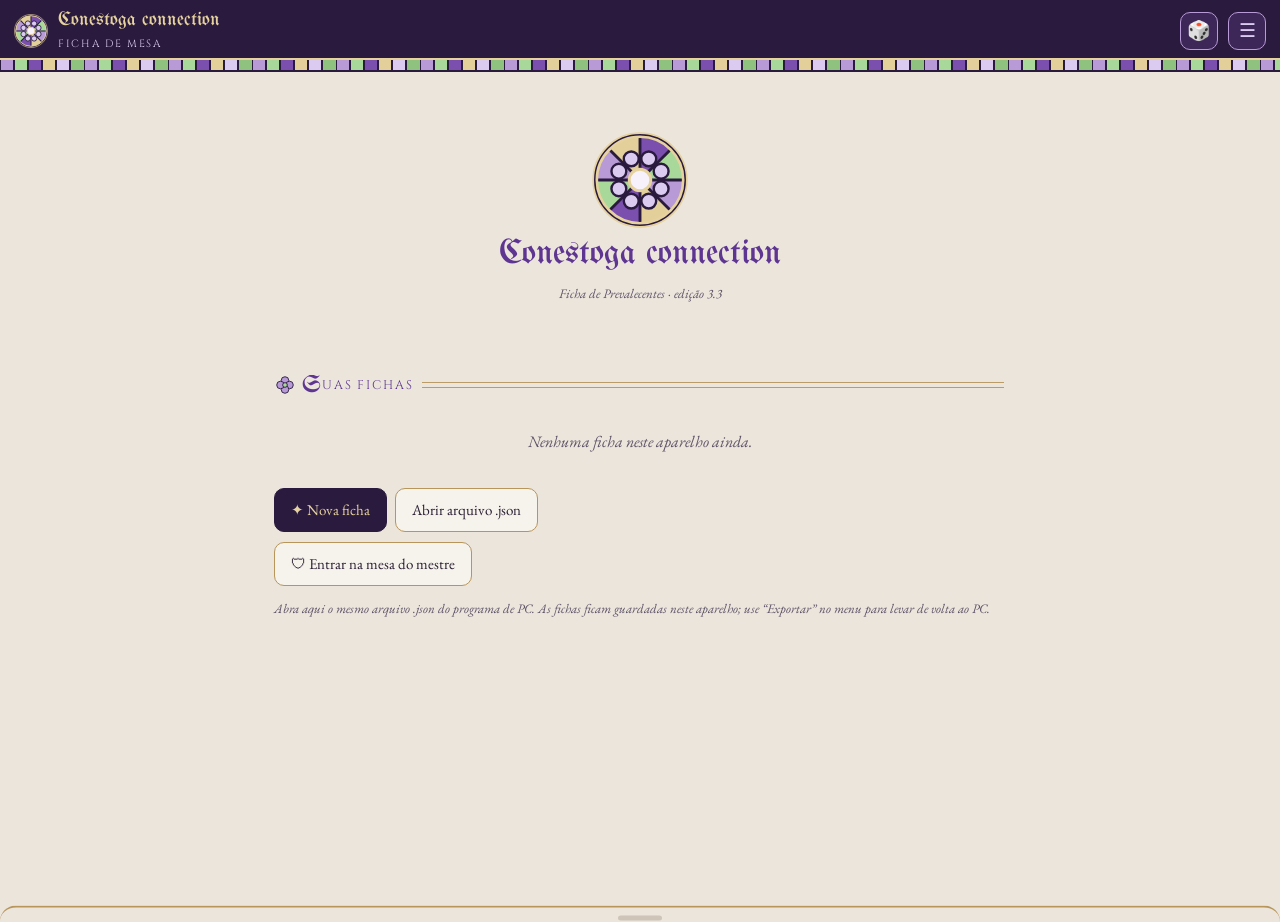
==== docs/index.html @ 07d16f98 "Minha paleta: cada pessoa cria as cores do seu app Cinco cores (pedra, moldura, destaque e dois vidr" ====
<!DOCTYPE html>
<html lang="pt-BR">
<head>
<meta charset="utf-8">
<meta name="viewport" content="width=device-width,initial-scale=1,viewport-fit=cover">
<meta name="theme-color" content="#2a1a3d">
<meta name="apple-mobile-web-app-capable" content="yes">
<meta name="mobile-web-app-capable" content="yes">
<meta name="apple-mobile-web-app-status-bar-style" content="black-translucent">
<title>Conestoga connection</title>
<link rel="manifest" href="manifest.webmanifest">
<link rel="icon" href="icone-192.png">
<link rel="apple-touch-icon" href="icone-apple-180.png">
<link rel="preconnect" href="https://fonts.googleapis.com">
<link href="https://fonts.googleapis.com/css2?family=Cinzel:wght@500;700&family=EB+Garamond:ital,wght@0,400;0,600;0,700;1,400&display=swap" rel="stylesheet">
<style>/* Fraktur embutida (KaTeX Fraktur, SIL OFL): garante a letra gótica mesmo sem internet. Com internet, a página
   também pede Cinzel e UnifrakturMaguntia ao Google Fonts. */
@font-face{font-family:"Fraktur Local";src:url([data-uri]) format("woff2");font-display:swap}
/* tema Catedral (diurno): pedra clara, roxo profundo, lilás e verde-claro, dourado e chumbo */
:root{
  --fundo:#2a1a3d; --fundo2:#3d2758; --perg:#ebe5dc; --perg2:#ddd4c8; --campo:#f6f2ec; --tinta:#2a1f33; --tinta2:#5d5266;
  --ouro:#b8955a; --ouro2:#e6d29e; --vinho:#5e3591; --verde:#4e8a4a; --faixa:#f6f2ec; --linha:#cfc4b8;
  --c-vida:#a3334f; --c-mana:#5b4fae; --c-vigor:#4e8a4a; --c-mov:#3f8a7a; --c-ca:#6f6678; --c-atk:#a3334f; --c-def:#5b4fae;
  --c-per:#8a5a9e; --c-tal:#4e8a4a; --c-atr:#3d2758; --rosa:#f1e2e8; --agua:#e3efdf;
  --chumbo:#2a1a3d; --lilas:#b79ad6; --lilas2:#dccbf0; --verdec:#a8d89a; --brilho:0 0 0 transparent;
  --serif:"EB Garamond","Palatino Linotype","Book Antiqua",Georgia,serif; --tit:"Cinzel","Trajan Pro","Palatino Linotype",Georgia,serif;
  --frak:"UnifrakturMaguntia","Fraktur Local","Old English Text MT",serif;
  --sombra:0 1px 0 rgba(0,0,0,.04),0 6px 16px -10px rgba(42,26,61,.45);
}
/* tema Vigília (noturno): pedra quase preta, vitrais acesos, dourado quente */
html.noite{
  --fundo:#08070b; --fundo2:#17131d; --perg:#121016; --perg2:#1d1924; --campo:#19151f; --tinta:#ece4f4; --tinta2:#b3a6c4;
  --ouro:#a88c4c; --ouro2:#f0d98c; --vinho:#d2b8ff; --verde:#9fe08c; --faixa:#f6f1fa; --linha:#2f2838;
  --c-vida:#c2405e; --c-mana:#6d5fd0; --c-vigor:#5aa04f; --c-mov:#3f9a88; --c-ca:#6f6678; --c-atk:#c2405e; --c-def:#6d5fd0;
  --c-per:#a06ab8; --c-tal:#5aa04f; --c-atr:#3d2758; --rosa:#2c1a24; --agua:#16241a;
  --chumbo:#000; --lilas:#c9a8f0; --lilas2:#e6d6ff; --verdec:#b6f0a4; --brilho:0 0 7px currentColor; --sombra:none;
}
*{box-sizing:border-box;-webkit-tap-highlight-color:transparent}
html,body{margin:0;background:var(--fundo);color:var(--tinta);font-family:var(--serif);font-size:16px}
body{min-height:100vh;padding-bottom:calc(64px + env(safe-area-inset-bottom))}
button,input,select,textarea{font:inherit;color:inherit}
button{cursor:pointer}
.topo{position:sticky;top:0;z-index:20;background:var(--fundo);color:var(--ouro2);padding:calc(10px + env(safe-area-inset-top)) 14px 10px;
  display:flex;align-items:center;gap:10px;border-bottom:1px solid var(--ouro)}
.topo .nome{flex:1;min-width:0}
.topo .nome b{display:block;font-family:var(--tit);font-size:17px;letter-spacing:.06em;white-space:nowrap;overflow:hidden;text-overflow:ellipsis}
.topo .nome small{color:#9fae9f;font-style:italic;font-size:12.5px}
.nivel{display:flex;align-items:center;gap:2px;background:var(--fundo2);border:1px solid #3d4d42;border-radius:22px;padding:2px}
.nivel button{width:32px;height:32px;border-radius:50%;border:0;background:transparent;color:var(--ouro2);font-size:20px;line-height:1}
.nivel span{min-width:44px;text-align:center;font-family:var(--tit);font-size:13px}
.icone{width:38px;height:38px;border-radius:10px;border:1px solid #3d4d42;background:var(--fundo2);color:var(--ouro2);font-size:19px}
.pagina{background:var(--perg);min-height:calc(100vh - 120px);padding:14px 14px 28px;border-top-left-radius:14px;border-top-right-radius:14px;margin-top:8px}
.oculto{display:none!important}
.secao{display:flex;align-items:center;gap:8px;margin:20px 2px 10px;color:var(--vinho);font-family:var(--tit);font-size:12.5px;letter-spacing:.22em;text-transform:uppercase}
.secao:first-child{margin-top:4px}
.secao:before{content:"❧";color:var(--ouro);font-size:15px;letter-spacing:0}
.secao:after{content:"";flex:1;height:1px;background:var(--ouro);opacity:.7}
.secao .extra{order:3;font-family:var(--serif);letter-spacing:0;text-transform:none;font-size:13px;color:var(--tinta2);font-style:italic}
.cartao{background:var(--campo);border:1px solid var(--ouro);border-radius:10px;box-shadow:var(--sombra)}
.faixa{color:var(--faixa);font-family:var(--tit);font-size:10.5px;letter-spacing:.16em;text-transform:uppercase;padding:4px 8px;text-align:center}
.sub{color:var(--tinta2);font-style:italic;font-size:13px}
.ok{color:var(--verde)} .erro{color:var(--vinho)}
/* vitais */
.vitais{display:grid;gap:8px}
.vital{display:grid;grid-template-columns:76px 1fr auto;align-items:center;overflow:hidden}
.vital .rot{align-self:stretch;display:flex;align-items:center;justify-content:center;color:var(--faixa);font-family:var(--tit);font-size:12px;letter-spacing:.12em}
.vital .val{padding:6px 12px}
.vital .val b{font-size:26px}
.vital .val small{color:var(--tinta2);font-size:14px}
.vital .barra{height:5px;border-radius:3px;background:var(--perg2);margin-top:3px;overflow:hidden}
.vital .barra i{display:block;height:100%}
.passos{display:flex;gap:4px;padding:6px}
.passos button{width:40px;height:40px;border-radius:9px;border:1px solid var(--linha);background:var(--perg);font-size:15px}
.grade{display:grid;gap:8px}
.g2{grid-template-columns:repeat(2,1fr)} .g3{grid-template-columns:repeat(3,1fr)} .g4{grid-template-columns:repeat(4,1fr)}
.caixa{text-align:center;overflow:hidden}
.caixa b{display:block;font-size:22px;padding:4px 2px 0}
.caixa small{display:block;color:var(--tinta2);font-size:11.5px;font-style:italic;padding:0 4px 6px;min-height:20px}
/* atributos */
.atr{text-align:center;overflow:hidden;position:relative}
.atr .total{font-size:30px;font-weight:600;line-height:1.1;padding-top:4px}
.atr .info{font-size:12.5px;color:var(--tinta2)}
.atr .info .vant{color:var(--verde);font-weight:600}
.atr .ctrl{display:flex;align-items:center;justify-content:space-between;border-top:1px solid var(--linha);margin-top:6px}
.atr .ctrl button{width:44px;height:38px;border:0;background:transparent;font-size:20px;color:var(--vinho)}
.atr .ctrl span{font-size:12px;color:var(--tinta2)}
.chip{display:inline-flex;align-items:center;gap:4px;padding:4px 10px;border-radius:14px;border:1px solid var(--linha);background:var(--campo);font-size:13.5px;margin:0 4px 6px 0}
.chip.on{background:var(--verde);color:var(--faixa);border-color:var(--verde)}
/* listas */
.lista{border:1px solid var(--ouro);border-radius:10px;overflow:hidden;background:var(--campo)}
.item{display:flex;align-items:center;gap:10px;padding:10px 12px;border-bottom:1px solid var(--linha);min-height:48px}
.item:last-child{border-bottom:0}
.item .tx{flex:1;min-width:0}
.item .tx b{font-weight:600}
.item .tx small{display:block;color:var(--tinta2);font-size:13px;font-style:italic;white-space:nowrap;overflow:hidden;text-overflow:ellipsis}
.item .num{font-weight:700;font-size:17px;white-space:nowrap}
.item.bloq{opacity:.62}
.item.bloq .tx small{color:var(--vinho);white-space:normal}
.marca{width:24px;text-align:center;font-weight:700}
.cab{display:flex;padding:6px 12px;color:var(--faixa);font-family:var(--tit);font-size:10.5px;letter-spacing:.14em;text-transform:uppercase}
.check{width:26px;height:26px;border-radius:7px;border:1.5px solid var(--ouro);display:flex;align-items:center;justify-content:center;flex:none;background:var(--perg)}
.check.on{background:var(--verde);border-color:var(--verde);color:var(--faixa)}
.check.on:after{content:"✓";font-weight:700}
/* armas */
.arma{padding:12px;margin-bottom:10px}
.arma.a0{background:var(--rosa)} .arma.a1{background:var(--agua)}
.arma .linha1{display:flex;align-items:center;gap:8px}
.arma .linha1 .sel{flex:1}
.arma dl{display:grid;grid-template-columns:repeat(3,1fr);gap:6px 10px;margin:10px 0 4px}
.arma dt{font-size:10px;letter-spacing:.12em;text-transform:uppercase;color:var(--tinta2)}
.arma dd{margin:0;font-weight:600}
.sel{display:flex;align-items:center;justify-content:space-between;gap:6px;width:100%;text-align:left;padding:10px 12px;border-radius:9px;border:1px solid var(--ouro);background:var(--campo);min-height:46px}
.sel:after{content:"▾";color:var(--vinho)}
.sel.vazio{color:var(--tinta2);font-style:italic}
.botao{display:inline-flex;align-items:center;justify-content:center;gap:6px;padding:10px 16px;border-radius:10px;border:1px solid var(--ouro);background:var(--fundo2);color:var(--ouro2);min-height:44px;font-size:15px}
.botao.prim{background:var(--vinho);border-color:var(--vinho);color:var(--faixa)}
.botao.leve{background:var(--campo);color:var(--tinta)}
.botao[disabled]{opacity:.45}
.linhabts{display:flex;gap:8px;flex-wrap:wrap;margin-top:10px}
details.acoes{margin-top:8px;border-top:1px dashed var(--linha);padding-top:6px}
details.acoes summary{color:var(--vinho);font-weight:600;list-style:none;padding:6px 0}
details.acoes summary:before{content:"📖 "}
.acao{padding:6px 0;border-bottom:1px solid var(--linha);font-size:14.5px;line-height:1.4}
.acao.sub{padding-left:16px}
.acao b{color:var(--vinho)}
/* avisos */
.avisos{list-style:none;margin:0;padding:0}
.avisos li{padding:8px 12px 8px 30px;position:relative;border-bottom:1px solid var(--linha);font-size:14.5px}
.avisos li:last-child{border-bottom:0}
.avisos li:before{position:absolute;left:10px;top:8px}
.avisos li.erro:before{content:"•";font-weight:700}
.avisos li.info{color:var(--tinta2)} .avisos li.info:before{content:"ℹ"}
.avisos li.tudo{color:var(--verde)} .avisos li.tudo:before{content:"✓"}
/* barra inferior */
.nav{position:fixed;left:0;right:0;bottom:0;z-index:30;background:var(--fundo);border-top:1px solid var(--ouro);display:grid;grid-auto-flow:column;grid-auto-columns:minmax(0,1fr);
  padding-bottom:env(safe-area-inset-bottom)}
.nav button{border:0;background:transparent;color:#9fae9f;padding:8px 0 7px;font-size:10.5px;display:flex;flex-direction:column;align-items:center;gap:2px;font-family:var(--serif)}
.nav button i{font-style:normal;font-size:20px;line-height:1}
.nav button.on{color:var(--ouro2)}
.nav button.on i{transform:translateY(-1px)}
/* folhas (bottom sheets) */
.veu{position:fixed;inset:0;background:rgba(10,14,12,.55);z-index:40;opacity:0;pointer-events:none;transition:opacity .2s}
.veu.on{opacity:1;pointer-events:auto}
.folha{position:fixed;left:0;right:0;bottom:0;z-index:50;max-height:88vh;display:flex;flex-direction:column;background:var(--perg);
  border-top-left-radius:16px;border-top-right-radius:16px;border-top:2px solid var(--ouro);transform:translateY(105%);transition:transform .22s ease-out;
  padding-bottom:env(safe-area-inset-bottom)}
.folha.on{transform:none}
.folha .alca{width:44px;height:5px;border-radius:3px;background:var(--linha);margin:8px auto 2px}
.folha header{display:flex;align-items:center;gap:8px;padding:6px 16px 10px}
.folha header h3{flex:1;margin:0;font-family:var(--tit);font-size:16px;letter-spacing:.06em;color:var(--vinho)}
.folha .corpo{overflow:auto;padding:0 14px 16px;-webkit-overflow-scrolling:touch}
.folha .rodape{padding:10px 14px;border-top:1px solid var(--linha);display:flex;gap:8px}
.folha .rodape .botao{flex:1}
.busca{width:100%;padding:10px 12px;border-radius:10px;border:1px solid var(--ouro);background:var(--campo);margin-bottom:8px}
.filtros{display:flex;gap:6px;overflow-x:auto;padding-bottom:6px;margin-bottom:4px;scrollbar-width:none}
.filtros::-webkit-scrollbar{display:none}
.filtros select{padding:7px 8px;border-radius:9px;border:1px solid var(--linha);background:var(--campo);flex:none}
.contagem{font-size:12.5px;color:var(--tinta2);font-style:italic;margin:2px 2px 8px}
.desc{line-height:1.5;font-size:15px}
.desc h4{margin:14px 0 2px;color:var(--vinho);font-size:15px}
.meta{color:var(--tinta2);font-size:13.5px;margin:2px 0 6px}
.toast{position:fixed;left:12px;right:12px;bottom:calc(76px + env(safe-area-inset-bottom));z-index:60;background:var(--fundo2);color:var(--faixa);
  border:1px solid var(--ouro);border-radius:12px;padding:12px 14px;font-size:14.5px;line-height:1.45;transform:translateY(20px);opacity:0;transition:.25s;pointer-events:none}
.toast.on{opacity:1;transform:none;pointer-events:auto}
.campo{display:block;margin:10px 0}
.campo span{display:block;font-size:12.5px;color:var(--tinta2);margin-bottom:3px}
.campo input,.campo select,.campo textarea{width:100%;padding:10px 12px;border-radius:9px;border:1px solid var(--ouro);background:var(--campo)}
.vazio-msg{text-align:center;padding:26px 16px;color:var(--tinta2);font-style:italic}
.capa{text-align:center;padding:40px 18px}
.capa h1{font-family:var(--tit);color:var(--vinho);letter-spacing:.08em;font-size:24px;margin:8px 0}
.capa .orn{color:var(--ouro);font-size:36px}
.portao{display:flex;align-items:center;gap:8px;margin:6px 0}
.portao .r{width:86px;font-size:13px;color:var(--faixa);text-align:center;border-radius:6px;padding:4px 0;font-family:var(--tit);letter-spacing:.06em}
.bolinha{width:32px;height:32px;border-radius:50%;border:1.5px solid var(--ouro);background:var(--campo)}
.bolinha.on.s{background:var(--c-vigor);border-color:var(--c-vigor)}
.bolinha.on.f{background:var(--c-vida);border-color:var(--c-vida)}
input[type=number]{-moz-appearance:textfield}
@media (min-width:700px){ .pagina{max-width:760px;margin:8px auto 0} .g4m{grid-template-columns:repeat(4,1fr)!important} }
/* modo jogo / edição */
.jogo .so-ed{display:none!important}
.faixa-modo{display:flex;align-items:center;gap:8px;margin:-4px 0 10px;padding:6px 8px 6px 12px;border-radius:10px;background:var(--agua);border:1px solid var(--linha);font-size:13px}
.faixa-modo.ed{background:var(--rosa)}
.faixa-modo span{flex:1;line-height:1.3}
.faixa-modo button{border:1px solid var(--ouro);background:var(--campo);color:var(--tinta);border-radius:16px;padding:6px 12px;font-family:var(--serif);font-size:13.5px;font-weight:700;white-space:nowrap}
/* bolsa */
.barra.grossa{height:12px;border-radius:6px;background:var(--perg2);overflow:hidden}
.barra.grossa i{display:block;height:100%}
.cartao.dinheiro{display:flex;align-items:baseline;gap:10px;padding:12px 14px;margin-top:10px;border-left:6px solid var(--c-per)}
.cartao.dinheiro span{font-family:var(--tit);font-size:13px;color:var(--c-per)}
.cartao.dinheiro b{flex:1;font-size:19px}
.cartao.dinheiro small{color:var(--tinta2);font-style:italic;font-size:12px}
/* sessão do mestre */
.mesa{position:fixed;left:0;right:0;bottom:calc(58px + env(safe-area-inset-bottom));z-index:29;display:flex;gap:6px;padding:6px 8px;background:var(--fundo2);border-top:1px solid var(--ouro)}
.mesa .info{flex:1;min-width:0;text-align:left;border:0;background:transparent;color:var(--faixa);font-family:var(--serif);font-size:13.5px;white-space:nowrap;overflow:hidden;text-overflow:ellipsis}
.mesa .mao{border:1px solid var(--ouro);background:var(--ouro2);color:#2d2015;border-radius:18px;padding:6px 14px;font-weight:700;font-family:var(--serif);font-size:14px}
.mesa .mao.on{background:var(--vinho);color:#fff}
body.com-mesa{padding-bottom:calc(108px + env(safe-area-inset-bottom))}
body.com-mesa .toast{bottom:calc(124px + env(safe-area-inset-bottom))}
.lista.mestre .item{background:var(--rosa)}
.toast hr{border:0;border-top:1px solid var(--ouro);opacity:.5;margin:6px 0}
.botao.mini{min-height:32px;padding:4px 12px;font-size:13.5px;margin-right:8px}
.mesa.vez{background:var(--vinho)}
.mesa.vez .info{color:#fff}

/* modo noturno: botões principais legíveis (texto 6,1:1) */
html.noite .mesa.vez,html.noite .mesa .mao.on{background:#5e3591;color:#fff}
/* turno */
.cartao.turno{padding:12px}
.turno .tipos{display:grid;grid-template-columns:repeat(4,1fr);gap:6px}
.turno .tipo{border:1px solid var(--linha);background:var(--campo);border-radius:10px;padding:8px 4px;display:flex;flex-direction:column;align-items:center;gap:4px;color:var(--tinta);min-height:56px}
.turno .tipo b{font-size:13px}
.turno .tipo.cheio{background:var(--perg2);opacity:.75}
.pts{display:inline-flex;gap:3px;flex-wrap:wrap;justify-content:center}
.pts i{width:11px;height:11px;border-radius:50%;border:1.5px solid var(--ouro);display:inline-block}
.pts i.gasto{background:var(--vinho);border-color:var(--vinho)}
.pts i.extra{border-color:var(--vinho);border-style:dashed}
.pts.grande i{width:14px;height:14px}
.lista .item .botao.mini{margin-left:6px}
/* ações da arma e recursos */
.acoes-arma{display:flex;flex-wrap:wrap;gap:6px;margin-top:8px}
.chip-acao{border:1px solid var(--ouro);background:var(--campo);color:var(--tinta);border-radius:16px;padding:6px 11px;font-size:14px;font-family:var(--serif);display:inline-flex;flex-direction:column;align-items:flex-start;line-height:1.15;min-height:40px;justify-content:center}
.chip-acao small{font-size:11px;color:var(--tinta2);font-style:italic}
.chip-acao.passiva{border-style:dashed;opacity:.85}
.recursos{display:flex;flex-wrap:wrap;gap:6px;margin:8px 0 0}
.recurso{display:inline-flex;align-items:center;gap:6px;border:1px solid var(--linha);border-radius:18px;padding:2px 4px;background:var(--campo);font-size:14px}
.recurso button{width:32px;height:32px;border-radius:50%;border:1px solid var(--ouro);background:transparent;color:var(--vinho);font-size:18px;line-height:1}
/* condições compactas */
.conds{display:grid;grid-template-columns:repeat(2,1fr);gap:6px}
.cond{position:relative;overflow:hidden;border:1px solid var(--linha);background:var(--campo);border-radius:10px;padding:8px 10px;display:flex;justify-content:space-between;align-items:center;color:var(--tinta);font-family:var(--serif);font-size:14px;min-height:44px}
.cond span{font-variant-numeric:tabular-nums;color:var(--tinta2)}
.cond.on{border-color:var(--vinho)}
.cond.on span{color:var(--vinho);font-weight:700}
.cond i{position:absolute;left:0;bottom:0;height:3px;background:var(--vinho)}
/* dinheiro */
.moedas{display:flex;flex-wrap:wrap;gap:4px;margin:6px 0 0}
/* alma */
.cartao.hab{padding:12px 14px;margin-bottom:8px}
.topo-hab{display:flex;justify-content:space-between;align-items:center;gap:8px}
.topo-hab b{font-size:17px;color:var(--vinho)}
/* passo a passo */
.passos-wz{display:flex;gap:4px}
.passos-wz i{flex:1;height:4px;border-radius:2px;background:var(--linha)}
.passos-wz i.feito{background:var(--ouro)}
.passos-wz i.atual{background:var(--vinho)}
/* barra de abas com Alma (7 abas) */
.nav{grid-template-columns:none;display:flex}
.nav button{flex:1;min-width:0}
@media (max-width:360px){.nav button{font-size:10px}.nav button i{font-size:18px}}
/* impressão */
#impressao{display:none}
@media print{
  html.imprimindo body{background:#fff;color:#000;padding:0}
  html.imprimindo body>*:not(#impressao){display:none!important}
  html.imprimindo #impressao{display:block}
  /* folha impressa no visual Catedral: pedra clara, roxo, lilás e verde-claro, dourado e chumbo */
  html.imprimindo,html.imprimindo body{background:#f2eee8!important}
  .impr,.impr *{-webkit-print-color-adjust:exact;print-color-adjust:exact}
  .impr{font-family:"EB Garamond",Georgia,"Times New Roman",serif;font-size:10.5pt;color:#2a1f33;background:#f2eee8}
  .impr .vitral-faixa{height:7mm;background:url("data:image/svg+xml,%3Csvg xmlns='http://www.w3.org/2000/svg' viewBox='0 0 84 10' preserveAspectRatio='none'%3E%3Crect x='0' y='0' width='14' height='10' fill='%23b79ad6'/%3E%3Cline x1='0' y1='0' x2='0' y2='10' stroke='%232a1a3d' stroke-width='2'/%3E%3Crect x='14' y='0' width='14' height='10' fill='%23a8d89a'/%3E%3Cline x1='14' y1='0' x2='14' y2='10' stroke='%232a1a3d' stroke-width='2'/%3E%3Crect x='28' y='0' width='14' height='10' fill='%237a4fae'/%3E%3Cline x1='28' y1='0' x2='28' y2='10' stroke='%232a1a3d' stroke-width='2'/%3E%3Crect x='42' y='0' width='14' height='10' fill='%23e2cf9a'/%3E%3Cline x1='42' y1='0' x2='42' y2='10' stroke='%232a1a3d' stroke-width='2'/%3E%3Crect x='56' y='0' width='14' height='10' fill='%23dccbf0'/%3E%3Cline x1='56' y1='0' x2='56' y2='10' stroke='%232a1a3d' stroke-width='2'/%3E%3Crect x='70' y='0' width='14' height='10' fill='%238fc17f'/%3E%3Cline x1='70' y1='0' x2='70' y2='10' stroke='%232a1a3d' stroke-width='2'/%3E%3C/svg%3E") repeat-x left center/30mm 7mm;border-top:1.6pt solid #b8955a;border-bottom:1.6pt solid #2a1a3d}
  .impr .cab{padding:0 22mm;min-height:22mm;background:url("data:image/svg+xml,%3Csvg xmlns='http://www.w3.org/2000/svg' viewBox='0 0 80 80'%3E%3Ccircle cx='40' cy='40' r='39' fill='%232a1a3d'/%3E%3Cpath d='M40 40 L40.0 4.0 A36 36 0 0 1 65.5 14.5Z' fill='%237a4fae'/%3E%3Cpath d='M40 40 L65.5 14.5 A36 36 0 0 1 76.0 40.0Z' fill='%23a8d89a'/%3E%3Cpath d='M40 40 L76.0 40.0 A36 36 0 0 1 65.5 65.5Z' fill='%23b79ad6'/%3E%3Cpath d='M40 40 L65.5 65.5 A36 36 0 0 1 40.0 76.0Z' fill='%23e2cf9a'/%3E%3Cpath d='M40 40 L40.0 76.0 A36 36 0 0 1 14.5 65.5Z' fill='%237a4fae'/%3E%3Cpath d='M40 40 L14.5 65.5 A36 36 0 0 1 4.0 40.0Z' fill='%23a8d89a'/%3E%3Cpath d='M40 40 L4.0 40.0 A36 36 0 0 1 14.5 14.5Z' fill='%23b79ad6'/%3E%3Cpath d='M40 40 L14.5 14.5 A36 36 0 0 1 40.0 4.0Z' fill='%23e2cf9a'/%3E%3Cg stroke='%232a1a3d' stroke-width='2.4' fill='none'%3E%3Cline x1='40' y1='40' x2='76.0' y2='40.0'/%3E%3Cline x1='40' y1='40' x2='65.5' y2='65.5'/%3E%3Cline x1='40' y1='40' x2='40.0' y2='76.0'/%3E%3Cline x1='40' y1='40' x2='14.5' y2='65.5'/%3E%3Cline x1='40' y1='40' x2='4.0' y2='40.0'/%3E%3Cline x1='40' y1='40' x2='14.5' y2='14.5'/%3E%3Cline x1='40' y1='40' x2='40.0' y2='4.0'/%3E%3Cline x1='40' y1='40' x2='65.5' y2='14.5'/%3E%3C/g%3E%3Cg fill='%23dccbf0' stroke='%232a1a3d' stroke-width='2'%3E%3Ccircle cx='57.6' cy='47.3' r='6.2'/%3E%3Ccircle cx='47.3' cy='57.6' r='6.2'/%3E%3Ccircle cx='32.7' cy='57.6' r='6.2'/%3E%3Ccircle cx='22.4' cy='47.3' r='6.2'/%3E%3Ccircle cx='22.4' cy='32.7' r='6.2'/%3E%3Ccircle cx='32.7' cy='22.4' r='6.2'/%3E%3Ccircle cx='47.3' cy='22.4' r='6.2'/%3E%3Ccircle cx='57.6' cy='32.7' r='6.2'/%3E%3C/g%3E%3Ccircle cx='40' cy='40' r='36' fill='none' stroke='%23e6d29e' stroke-width='2.2'/%3E%3Ccircle cx='40' cy='40' r='39' fill='none' stroke='%23e6d29e' stroke-width='1.4'/%3E%3Ccircle cx='40' cy='40' r='9' fill='%23f6f1fa' stroke='%23e6d29e' stroke-width='2.4'/%3E%3C/svg%3E") left center/18mm 18mm no-repeat,url("data:image/svg+xml,%3Csvg xmlns='http://www.w3.org/2000/svg' viewBox='0 0 80 80'%3E%3Ccircle cx='40' cy='40' r='39' fill='%232a1a3d'/%3E%3Cpath d='M40 40 L40.0 4.0 A36 36 0 0 1 65.5 14.5Z' fill='%237a4fae'/%3E%3Cpath d='M40 40 L65.5 14.5 A36 36 0 0 1 76.0 40.0Z' fill='%23a8d89a'/%3E%3Cpath d='M40 40 L76.0 40.0 A36 36 0 0 1 65.5 65.5Z' fill='%23b79ad6'/%3E%3Cpath d='M40 40 L65.5 65.5 A36 36 0 0 1 40.0 76.0Z' fill='%23e2cf9a'/%3E%3Cpath d='M40 40 L40.0 76.0 A36 36 0 0 1 14.5 65.5Z' fill='%237a4fae'/%3E%3Cpath d='M40 40 L14.5 65.5 A36 36 0 0 1 4.0 40.0Z' fill='%23a8d89a'/%3E%3Cpath d='M40 40 L4.0 40.0 A36 36 0 0 1 14.5 14.5Z' fill='%23b79ad6'/%3E%3Cpath d='M40 40 L14.5 14.5 A36 36 0 0 1 40.0 4.0Z' fill='%23e2cf9a'/%3E%3Cg stroke='%232a1a3d' stroke-width='2.4' fill='none'%3E%3Cline x1='40' y1='40' x2='76.0' y2='40.0'/%3E%3Cline x1='40' y1='40' x2='65.5' y2='65.5'/%3E%3Cline x1='40' y1='40' x2='40.0' y2='76.0'/%3E%3Cline x1='40' y1='40' x2='14.5' y2='65.5'/%3E%3Cline x1='40' y1='40' x2='4.0' y2='40.0'/%3E%3Cline x1='40' y1='40' x2='14.5' y2='14.5'/%3E%3Cline x1='40' y1='40' x2='40.0' y2='4.0'/%3E%3Cline x1='40' y1='40' x2='65.5' y2='14.5'/%3E%3C/g%3E%3Cg fill='%23dccbf0' stroke='%232a1a3d' stroke-width='2'%3E%3Ccircle cx='57.6' cy='47.3' r='6.2'/%3E%3Ccircle cx='47.3' cy='57.6' r='6.2'/%3E%3Ccircle cx='32.7' cy='57.6' r='6.2'/%3E%3Ccircle cx='22.4' cy='47.3' r='6.2'/%3E%3Ccircle cx='22.4' cy='32.7' r='6.2'/%3E%3Ccircle cx='32.7' cy='22.4' r='6.2'/%3E%3Ccircle cx='47.3' cy='22.4' r='6.2'/%3E%3Ccircle cx='57.6' cy='32.7' r='6.2'/%3E%3C/g%3E%3Ccircle cx='40' cy='40' r='36' fill='none' stroke='%23e6d29e' stroke-width='2.2'/%3E%3Ccircle cx='40' cy='40' r='39' fill='none' stroke='%23e6d29e' stroke-width='1.4'/%3E%3Ccircle cx='40' cy='40' r='9' fill='%23f6f1fa' stroke='%23e6d29e' stroke-width='2.4'/%3E%3C/svg%3E") right center/18mm 18mm no-repeat}
  .impr h1{font-family:"UnifrakturMaguntia","Fraktur Local","Old English Text MT",serif;font-weight:400;font-size:28pt;margin:0 0 1mm;color:#3d2758;text-align:center;letter-spacing:0;text-transform:none}
  .impr .cab .linha{text-align:center;color:#5d5266;font-family:Cinzel,Georgia,serif;font-size:8.5pt!important;letter-spacing:.12em;text-transform:uppercase}
  .impr h2{font-family:Cinzel,"Trajan Pro",Georgia,serif;font-size:10.5pt;margin:5mm 0 1.5mm;padding-left:6.5mm;color:#5e3591;letter-spacing:.1em;text-transform:uppercase;border-bottom:3pt double #b8955a;break-after:avoid;
    background:url("data:image/svg+xml,%3Csvg xmlns='http://www.w3.org/2000/svg' viewBox='0 0 20 20'%3E%3Cg fill='%23b79ad6' stroke='%232a1a3d' stroke-width='1'%3E%3Ccircle cx='10' cy='5' r='4.2'/%3E%3Ccircle cx='15' cy='10' r='4.2'/%3E%3Ccircle cx='10' cy='15' r='4.2'/%3E%3Ccircle cx='5' cy='10' r='4.2'/%3E%3C/g%3E%3Ccircle cx='10' cy='10' r='2.6' fill='%23a8d89a' stroke='%232a1a3d'/%3E%3C/svg%3E") left 0.6mm/4.6mm 4.6mm no-repeat}
  .impr h2::first-letter{font-family:"UnifrakturMaguntia","Fraktur Local",serif;font-size:17pt;text-transform:none;letter-spacing:0}
  .impr table{width:100%;border-collapse:collapse;margin:1mm 0;break-inside:avoid;background:#faf8f4}
  .impr th,.impr td{border:1px solid #cfc4b8;padding:1mm 1.5mm;text-align:left;vertical-align:top}
  .impr th{background:#2a1a3d;color:#f6f1fa;font-size:8.5pt;font-family:Cinzel,Georgia,serif;letter-spacing:.04em}
  .impr tbody tr:nth-child(even) td{background:#ece6f0}
  .impr .linha{margin:1mm 0}
  .impr .rodape-impr{align-self:flex-end;font-size:8pt;color:#5d5266;text-align:center}
  .impr table.pg{background:none;break-inside:auto;margin:0;border:0}
  .impr table.pg>thead>tr>td,.impr table.pg>tbody>tr>td,.impr table.pg>tfoot>tr>td{border:0;background:none!important}
  .impr table.pg>thead>tr>td{padding:8mm 10mm 4mm}
  .impr table.pg>tbody>tr>td{padding:0 12mm}
  .impr table.pg>tfoot>tr>td{padding:2mm 8mm 6mm}
  .impr .vitral-pe{display:flex;justify-content:space-between;align-items:flex-end;gap:4mm;height:12mm}
  .impr .vitral-pe i{display:block;flex:none;width:30mm;height:12mm;background:url("data:image/svg+xml,%3Csvg xmlns='http://www.w3.org/2000/svg' viewBox='0 0 24 64'%3E%3Cpath d='M2 63 V24 Q2 3 12 1 Q22 3 22 24 V63Z' fill='%23b79ad6' stroke='%23e6d29e' stroke-width='1.6'/%3E%3Cpath d='M2 24 Q2 3 12 1 Q22 3 22 24Z' fill='%237a4fae' stroke='%232a1a3d' stroke-width='1.2'/%3E%3Cpath d='M12 40 H22 V63 H12Z' fill='%23a8d89a' stroke='%232a1a3d' stroke-width='1.2'/%3E%3Cpath d='M2 40 H12 V63 H2Z' fill='%23b79ad6' stroke='%232a1a3d' stroke-width='1.2'/%3E%3Cpath d='M12 1 V63 M2 24 H22 M2 40 H22' stroke='%232a1a3d' stroke-width='1.4' fill='none'/%3E%3Ccircle cx='12' cy='14' r='3.6' fill='%23a8d89a' stroke='%232a1a3d' stroke-width='1.2'/%3E%3C/svg%3E") left bottom/5mm 12mm repeat-x}
  .impr .cab,.impr .cab h1,.impr .cab .linha{display:block}
  .impr .cab .linha{text-transform:none;letter-spacing:0;font-size:10.5pt;justify-content:center}
  @page{size:A4;margin:0}
}
/* grupo */
.nav button{position:relative}
.nav button.pend:after{content:"";position:absolute;top:5px;right:calc(50% - 18px);width:9px;height:9px;border-radius:50%;background:#d9534f;border:1px solid var(--fundo)}
.botao.mini{min-height:34px;padding:4px 10px;font-size:14px;margin-left:6px;flex:none}
.item.pedido{border-left:5px solid var(--ouro)}
.cartao.aliado{padding:10px 12px;margin-top:8px}
.cartao.aliado[data-a]{cursor:pointer}
.cartao.aliado.vez{border-color:var(--vinho);border-width:2px}
.cartao.aliado.caido{background:var(--rosa)}
.aliado .topo-al{display:flex;align-items:baseline;gap:8px;flex-wrap:wrap}
.aliado .topo-al b{font-family:var(--tit);font-size:15px}
.aliado .topo-al .vida{margin-left:auto;font-weight:700}
.gbarra{height:10px;background:var(--perg2);border-radius:5px;overflow:hidden;margin-top:6px}
.gbarra i{display:block;height:100%;border-radius:5px}
.aliado .chips,.folha .chips{display:flex;flex-wrap:wrap;gap:5px;margin-top:6px}
.chip{font-size:12.5px;padding:2px 8px;border-radius:10px;background:var(--perg2);color:var(--tinta)}
.chip.ef{background:var(--agua)}
.aliado .sinal{margin:6px 0 0;font-weight:700;color:var(--vinho)}
.acoes-al{display:flex;flex-wrap:wrap;align-items:center;gap:6px;margin-top:8px}
.acoes-al .botao.mini{margin-left:0}
.item.feed.dest{border-left:5px solid var(--vinho)}
.reacoes{display:flex;align-items:center;gap:5px;margin-top:5px}
.reacoes button{border:1px solid var(--linha);background:var(--campo);border-radius:14px;padding:2px 9px;min-height:30px;font-size:14px}
.reacoes button.on{background:var(--ouro2);border-color:var(--ouro);color:#2d2015}
.reacoes .sub{margin-left:auto}



/* foto do personagem */
.avatar{width:54px;height:54px;border-radius:50%;object-fit:cover;border:2px solid var(--ouro);flex:none;margin-right:10px;background:var(--perg2)}
span.avatar.vazio{display:inline-flex;align-items:center;justify-content:center;color:var(--tinta2);font-size:18px;opacity:.55}
.topo .avatar{width:46px;height:46px;margin-right:8px}
.topo-al .avatar{width:44px;height:44px;margin-right:8px;vertical-align:middle}
.retrato{display:flex;align-items:center;gap:12px;margin:2px 0 6px}
.retrato{flex-direction:column;align-items:center}
.retrato img{width:min(62vw,240px);height:min(62vw,240px);border-radius:16px;object-fit:cover;border:2px solid var(--ouro);box-shadow:var(--sombra)}
.item.apagado{opacity:.5}
@media print{.impr .cab.com-foto{position:relative;min-height:32mm;background-position:left 4mm,200% 0}.impr .cab .foto-impr{position:absolute;right:0;top:0;width:31mm;height:31mm;object-fit:cover;border:1.2pt solid #b08a3e;outline:.4pt solid #3f4f2e;outline-offset:1pt}}

/* aba Anotações */
.cartao.nota{cursor:pointer;margin-bottom:10px;padding:12px 14px}
.nota-cab{display:flex;justify-content:space-between;align-items:baseline;gap:8px}
.nota-cab small{color:var(--tinta2);font-size:12px;white-space:nowrap}
.cartao.nota p{margin:6px 0 0;white-space:normal;line-height:1.45;max-height:8.7em;overflow:hidden}
p.vazio{text-align:center;color:var(--tinta2);font-style:italic;margin:24px 0}

/* Layout de mesa (opcional) */
.switch{flex:none;width:46px;height:26px;border-radius:13px;background:var(--linha);position:relative;transition:background .15s}
.switch i{position:absolute;top:3px;left:3px;width:20px;height:20px;border-radius:50%;background:#fff;box-shadow:0 1px 3px rgba(0,0,0,.3);transition:left .15s}
.switch.on{background:var(--verde)}
.switch.on i{left:23px}
html.layout-mesa .topo{flex-wrap:wrap;row-gap:6px}
#faixa-vitais{flex-basis:100%;display:flex;flex-direction:column;gap:5px}
#faixa-vitais[hidden]{display:none}
.fv-linha{display:grid;grid-template-columns:repeat(3,minmax(0,1fr));gap:8px}
.fv{border:0;background:transparent;color:inherit;padding:0;text-align:left;font:inherit;font-size:11.5px;cursor:pointer;min-height:30px}
.fv span{display:block;opacity:.85}
.fv b{font-size:13px;opacity:1}
.fv i{display:block;height:6px;border-radius:3px;background:rgba(255,255,255,.18);margin-top:3px;overflow:hidden}
.fv i em{display:block;height:6px;border-radius:3px}
.fv-conds{display:flex;gap:5px;flex-wrap:wrap}
.fv-cond{border:1px solid rgba(255,255,255,.35);background:rgba(0,0,0,.18);color:inherit;border-radius:999px;padding:2px 9px;font:inherit;font-size:11.5px}
.dado-flutuante{position:fixed;right:14px;bottom:calc(74px + env(safe-area-inset-bottom));z-index:31;width:56px;height:56px;border-radius:50%;border:2px solid var(--ouro);
  background:var(--fundo);color:var(--ouro2);font-size:26px;box-shadow:0 6px 16px -6px rgba(0,0,0,.5);-webkit-user-select:none;user-select:none;-webkit-touch-callout:none}
.dado-flutuante[hidden]{display:none}
body.com-mesa .dado-flutuante{bottom:calc(122px + env(safe-area-inset-bottom))}
html.layout-mesa .pagina{padding-bottom:150px}
.turno-aviso{margin:4px 0 10px;padding:9px 12px;border-radius:10px;background:var(--perg2);color:var(--tinta);text-align:center}
.turno-aviso.sua{background:var(--vinho);color:#fff;font-weight:700;letter-spacing:.04em}
.fichas-acao{display:flex;flex-wrap:wrap;gap:8px;margin:4px 0 6px}
.ficha-acao{width:44px;height:44px;border-radius:50%;border:2px solid var(--fundo);background:var(--fundo);color:var(--ouro2);font-weight:700;font-size:15px;cursor:pointer}
.ficha-acao.t-bonus{border-radius:10px;background:var(--vinho);border-color:var(--vinho);color:#fff}
.ficha-acao.t-reacao{border-radius:10px;background:transparent;color:var(--vinho);border-color:var(--vinho)}
.ficha-acao.t-mov{background:var(--c-mov);border-color:var(--c-mov);color:#fff}
.ficha-acao.gasta{background:transparent!important;color:var(--tinta2)!important;border-style:dashed;border-color:var(--tinta2)!important;opacity:.7}
.favs{display:grid;grid-template-columns:repeat(2,minmax(0,1fr));gap:8px;margin:4px 0}
.fav{display:flex;flex-direction:column;align-items:flex-start;gap:2px;text-align:left;min-height:58px;padding:9px 11px;border-radius:12px;border:1px solid var(--linha);
  background:var(--campo);color:var(--tinta);font:inherit;cursor:pointer;box-shadow:var(--sombra)}
.fav b{font-size:14.5px;line-height:1.2}
.fav small{color:var(--tinta2);font-size:12px}
.fav.t-arma{border-left:4px solid var(--c-atk)}
.fav.t-enc{border-left:4px solid var(--c-mana)}
.fav.t-per{border-left:4px solid var(--c-per)}
.fav.t-uso{border-left:4px solid var(--c-tal)}
.fav.esgotado{opacity:.5}
.botao.grande{width:100%;padding:14px;font-size:16px}

/* abas novas: barra de baixo com ícones de traço, sub-abas presas no alto, blocos que abrem e fecham */
.nav{grid-auto-flow:column;grid-auto-columns:minmax(0,1fr)}
.nav button{position:relative;gap:3px;font-size:11px;letter-spacing:.02em}
.nav button svg{display:block}
.nav button.on svg{stroke-width:2.1}
.nav button .ponto{position:absolute;top:6px;left:calc(50% + 9px);width:8px;height:8px;border-radius:50%;background:#e2563c;box-shadow:0 0 0 2px var(--fundo)}
.nav button .ponto[hidden]{display:none}
.subabas{position:sticky;top:var(--topo-h,62px);z-index:15;display:flex;align-items:center;gap:8px;margin:-14px -14px 12px;border-radius:14px 14px 0 0;padding:8px 14px;background:var(--perg);border-bottom:1px solid var(--linha)}
.seg{flex:1;min-width:0;display:flex;gap:4px;overflow-x:auto;scrollbar-width:none;padding:3px;border-radius:12px;background:var(--perg2)}
.seg::-webkit-scrollbar{display:none}
.seg button{flex:1 0 auto;border:0;background:transparent;color:var(--tinta2);font:inherit;font-size:13.5px;padding:7px 10px;border-radius:9px;white-space:nowrap;min-height:34px}
.seg button.on{background:var(--campo);color:var(--vinho);font-weight:700;box-shadow:0 1px 3px rgba(0,0,0,.12)}
.seg-tit{padding:7px 10px;font-family:var(--tit);color:var(--vinho)}
.modo-pill{flex:none;border:1px solid var(--ouro);background:var(--campo);color:var(--tinta);font:inherit;font-size:12.5px;padding:7px 10px;border-radius:999px;min-height:34px;white-space:nowrap}
.modo-pill.ed{background:var(--vinho);border-color:var(--vinho);color:#fff}
.faixa-modo{display:none}
.bloco{margin-bottom:6px}
.bloco-cab{cursor:pointer;-webkit-user-select:none;user-select:none}
.bloco-cab .chev{order:5;flex:none;width:9px;height:9px;border-right:2px solid var(--tinta2);border-bottom:2px solid var(--tinta2);transform:rotate(45deg) translate(-2px,-2px);transition:transform .15s;margin:0 4px 0 2px}
.bloco.fechado .bloco-cab .chev{transform:rotate(-45deg)}
.bloco.fechado .bloco-corpo{display:none}
.bloco.fechado .bloco-cab{margin-bottom:4px}
.ajuda-bt{order:4;flex:none;width:24px;height:24px;border-radius:50%;border:1px solid var(--ouro);background:transparent;color:var(--tinta2);font:inherit;font-size:13px;letter-spacing:0;line-height:1;padding:0}
.ajuda-bt.on{background:var(--ouro);color:#fff}
.ajuda-txt{margin:-4px 2px 10px;padding:9px 12px;border-radius:10px;background:var(--perg2);color:var(--tinta2);font-size:13.5px;line-height:1.45}
.ajuda-txt[hidden]{display:none}
.item.apagado{opacity:.55}

/* ================================================================ Catedral / Vigília: ornamentos góticos
   Fachada (rosácea entre lancetas), faixa de vitral, capitulares em fraktur, quadrifólios, cartões em arco
   ogival com moldura dupla, barras de vitral segmentado, condições em janelinhas e a barra de abas em arcada. */
html,body{background:var(--perg)}
.topo{background:var(--fundo);color:var(--ouro2);border-bottom:0}
.topo:after{content:"";position:absolute;left:0;right:0;bottom:-10px;height:10px;background:url("data:image/svg+xml,%3Csvg xmlns='http://www.w3.org/2000/svg' viewBox='0 0 84 10' preserveAspectRatio='none'%3E%3Crect x='0' y='0' width='14' height='10' fill='%23b79ad6'/%3E%3Cline x1='0' y1='0' x2='0' y2='10' stroke='%232a1a3d' stroke-width='2'/%3E%3Crect x='14' y='0' width='14' height='10' fill='%23a8d89a'/%3E%3Cline x1='14' y1='0' x2='14' y2='10' stroke='%232a1a3d' stroke-width='2'/%3E%3Crect x='28' y='0' width='14' height='10' fill='%237a4fae'/%3E%3Cline x1='28' y1='0' x2='28' y2='10' stroke='%232a1a3d' stroke-width='2'/%3E%3Crect x='42' y='0' width='14' height='10' fill='%23e2cf9a'/%3E%3Cline x1='42' y1='0' x2='42' y2='10' stroke='%232a1a3d' stroke-width='2'/%3E%3Crect x='56' y='0' width='14' height='10' fill='%23dccbf0'/%3E%3Cline x1='56' y1='0' x2='56' y2='10' stroke='%232a1a3d' stroke-width='2'/%3E%3Crect x='70' y='0' width='14' height='10' fill='%238fc17f'/%3E%3Cline x1='70' y1='0' x2='70' y2='10' stroke='%232a1a3d' stroke-width='2'/%3E%3C/svg%3E") repeat-x left center/84px 10px;border-top:2px solid var(--ouro2);border-bottom:2px solid var(--chumbo)}
html.noite .topo:after{background-image:url("data:image/svg+xml,%3Csvg xmlns='http://www.w3.org/2000/svg' viewBox='0 0 84 10' preserveAspectRatio='none'%3E%3Crect x='0' y='0' width='14' height='10' fill='%23c9a8f0'/%3E%3Cline x1='0' y1='0' x2='0' y2='10' stroke='%23000' stroke-width='2'/%3E%3Crect x='14' y='0' width='14' height='10' fill='%23b6f0a4'/%3E%3Cline x1='14' y1='0' x2='14' y2='10' stroke='%23000' stroke-width='2'/%3E%3Crect x='28' y='0' width='14' height='10' fill='%239a62e0'/%3E%3Cline x1='28' y1='0' x2='28' y2='10' stroke='%23000' stroke-width='2'/%3E%3Crect x='42' y='0' width='14' height='10' fill='%23f0d98c'/%3E%3Cline x1='42' y1='0' x2='42' y2='10' stroke='%23000' stroke-width='2'/%3E%3Crect x='56' y='0' width='14' height='10' fill='%23e6d6ff'/%3E%3Cline x1='56' y1='0' x2='56' y2='10' stroke='%23000' stroke-width='2'/%3E%3Crect x='70' y='0' width='14' height='10' fill='%239fe08c'/%3E%3Cline x1='70' y1='0' x2='70' y2='10' stroke='%23000' stroke-width='2'/%3E%3C/svg%3E");box-shadow:0 2px 10px rgba(201,168,240,.35)}
.rosa-topo{flex:none;width:34px;height:34px;background:url("data:image/svg+xml,%3Csvg xmlns='http://www.w3.org/2000/svg' viewBox='0 0 80 80'%3E%3Ccircle cx='40' cy='40' r='39' fill='%232a1a3d'/%3E%3Cpath d='M40 40 L40.0 4.0 A36 36 0 0 1 65.5 14.5Z' fill='%237a4fae'/%3E%3Cpath d='M40 40 L65.5 14.5 A36 36 0 0 1 76.0 40.0Z' fill='%23a8d89a'/%3E%3Cpath d='M40 40 L76.0 40.0 A36 36 0 0 1 65.5 65.5Z' fill='%23b79ad6'/%3E%3Cpath d='M40 40 L65.5 65.5 A36 36 0 0 1 40.0 76.0Z' fill='%23e2cf9a'/%3E%3Cpath d='M40 40 L40.0 76.0 A36 36 0 0 1 14.5 65.5Z' fill='%237a4fae'/%3E%3Cpath d='M40 40 L14.5 65.5 A36 36 0 0 1 4.0 40.0Z' fill='%23a8d89a'/%3E%3Cpath d='M40 40 L4.0 40.0 A36 36 0 0 1 14.5 14.5Z' fill='%23b79ad6'/%3E%3Cpath d='M40 40 L14.5 14.5 A36 36 0 0 1 40.0 4.0Z' fill='%23e2cf9a'/%3E%3Cg stroke='%232a1a3d' stroke-width='2.4' fill='none'%3E%3Cline x1='40' y1='40' x2='76.0' y2='40.0'/%3E%3Cline x1='40' y1='40' x2='65.5' y2='65.5'/%3E%3Cline x1='40' y1='40' x2='40.0' y2='76.0'/%3E%3Cline x1='40' y1='40' x2='14.5' y2='65.5'/%3E%3Cline x1='40' y1='40' x2='4.0' y2='40.0'/%3E%3Cline x1='40' y1='40' x2='14.5' y2='14.5'/%3E%3Cline x1='40' y1='40' x2='40.0' y2='4.0'/%3E%3Cline x1='40' y1='40' x2='65.5' y2='14.5'/%3E%3C/g%3E%3Cg fill='%23dccbf0' stroke='%232a1a3d' stroke-width='2'%3E%3Ccircle cx='57.6' cy='47.3' r='6.2'/%3E%3Ccircle cx='47.3' cy='57.6' r='6.2'/%3E%3Ccircle cx='32.7' cy='57.6' r='6.2'/%3E%3Ccircle cx='22.4' cy='47.3' r='6.2'/%3E%3Ccircle cx='22.4' cy='32.7' r='6.2'/%3E%3Ccircle cx='32.7' cy='22.4' r='6.2'/%3E%3Ccircle cx='47.3' cy='22.4' r='6.2'/%3E%3Ccircle cx='57.6' cy='32.7' r='6.2'/%3E%3C/g%3E%3Ccircle cx='40' cy='40' r='36' fill='none' stroke='%23e6d29e' stroke-width='2.2'/%3E%3Ccircle cx='40' cy='40' r='39' fill='none' stroke='%23e6d29e' stroke-width='1.4'/%3E%3Ccircle cx='40' cy='40' r='9' fill='%23f6f1fa' stroke='%23e6d29e' stroke-width='2.4'/%3E%3C/svg%3E") center/contain no-repeat}
html.noite .rosa-topo{background-image:url("data:image/svg+xml,%3Csvg xmlns='http://www.w3.org/2000/svg' viewBox='0 0 80 80'%3E%3Ccircle cx='40' cy='40' r='39' fill='%23000'/%3E%3Cpath d='M40 40 L40.0 4.0 A36 36 0 0 1 65.5 14.5Z' fill='%23c9a8f0'/%3E%3Cpath d='M40 40 L65.5 14.5 A36 36 0 0 1 76.0 40.0Z' fill='%23b6f0a4'/%3E%3Cpath d='M40 40 L76.0 40.0 A36 36 0 0 1 65.5 65.5Z' fill='%239a62e0'/%3E%3Cpath d='M40 40 L65.5 65.5 A36 36 0 0 1 40.0 76.0Z' fill='%23f0d98c'/%3E%3Cpath d='M40 40 L40.0 76.0 A36 36 0 0 1 14.5 65.5Z' fill='%23c9a8f0'/%3E%3Cpath d='M40 40 L14.5 65.5 A36 36 0 0 1 4.0 40.0Z' fill='%23b6f0a4'/%3E%3Cpath d='M40 40 L4.0 40.0 A36 36 0 0 1 14.5 14.5Z' fill='%239a62e0'/%3E%3Cpath d='M40 40 L14.5 14.5 A36 36 0 0 1 40.0 4.0Z' fill='%23f0d98c'/%3E%3Cg stroke='%23000' stroke-width='2.4' fill='none'%3E%3Cline x1='40' y1='40' x2='76.0' y2='40.0'/%3E%3Cline x1='40' y1='40' x2='65.5' y2='65.5'/%3E%3Cline x1='40' y1='40' x2='40.0' y2='76.0'/%3E%3Cline x1='40' y1='40' x2='14.5' y2='65.5'/%3E%3Cline x1='40' y1='40' x2='4.0' y2='40.0'/%3E%3Cline x1='40' y1='40' x2='14.5' y2='14.5'/%3E%3Cline x1='40' y1='40' x2='40.0' y2='4.0'/%3E%3Cline x1='40' y1='40' x2='65.5' y2='14.5'/%3E%3C/g%3E%3Cg fill='%23dccbf0' stroke='%23000' stroke-width='2'%3E%3Ccircle cx='57.6' cy='47.3' r='6.2'/%3E%3Ccircle cx='47.3' cy='57.6' r='6.2'/%3E%3Ccircle cx='32.7' cy='57.6' r='6.2'/%3E%3Ccircle cx='22.4' cy='47.3' r='6.2'/%3E%3Ccircle cx='22.4' cy='32.7' r='6.2'/%3E%3Ccircle cx='32.7' cy='22.4' r='6.2'/%3E%3Ccircle cx='47.3' cy='22.4' r='6.2'/%3E%3Ccircle cx='57.6' cy='32.7' r='6.2'/%3E%3C/g%3E%3Ccircle cx='40' cy='40' r='36' fill='none' stroke='%23e6d29e' stroke-width='2.2'/%3E%3Ccircle cx='40' cy='40' r='39' fill='none' stroke='%23e6d29e' stroke-width='1.4'/%3E%3Ccircle cx='40' cy='40' r='9' fill='%23fff6e0' stroke='%23e6d29e' stroke-width='2.4'/%3E%3C/svg%3E");filter:drop-shadow(0 0 4px rgba(201,168,240,.6))}
html.rolando .rosa-topo{animation:girar-rosa 1.2s cubic-bezier(.2,.7,.2,1)}
@keyframes girar-rosa{from{transform:rotate(0)}to{transform:rotate(360deg)}}
.topo .avatar{border-radius:50% 50% 6px 6px / 60% 60% 6px 6px;border:2px solid var(--ouro2)}
.topo .nome b{font-family:var(--frak);font-weight:400;font-size:19px;letter-spacing:0;color:var(--ouro2);line-height:1.1}
.topo .nome small{font-family:var(--tit);font-style:normal;font-size:10.5px;letter-spacing:.16em;text-transform:uppercase;color:var(--lilas2)}
.nivel,.icone{background:var(--fundo2);border-color:var(--lilas);color:var(--lilas2)}
.nivel span{font-family:var(--tit);letter-spacing:.05em}
.pagina{background:var(--perg);margin-top:16px}
/* fachada no alto da Ficha › Resumo */
.fachada{display:flex;align-items:flex-end;justify-content:center;gap:6px;margin:2px 0 4px}
.fachada .lanc{display:block;width:22px;height:60px;background:url("data:image/svg+xml,%3Csvg xmlns='http://www.w3.org/2000/svg' viewBox='0 0 24 64'%3E%3Cpath d='M2 63 V24 Q2 3 12 1 Q22 3 22 24 V63Z' fill='%23b79ad6' stroke='%23e6d29e' stroke-width='1.6'/%3E%3Cpath d='M2 24 Q2 3 12 1 Q22 3 22 24Z' fill='%237a4fae' stroke='%232a1a3d' stroke-width='1.2'/%3E%3Cpath d='M12 40 H22 V63 H12Z' fill='%23a8d89a' stroke='%232a1a3d' stroke-width='1.2'/%3E%3Cpath d='M2 40 H12 V63 H2Z' fill='%23b79ad6' stroke='%232a1a3d' stroke-width='1.2'/%3E%3Cpath d='M12 1 V63 M2 24 H22 M2 40 H22' stroke='%232a1a3d' stroke-width='1.4' fill='none'/%3E%3Ccircle cx='12' cy='14' r='3.6' fill='%23a8d89a' stroke='%232a1a3d' stroke-width='1.2'/%3E%3C/svg%3E") center/contain no-repeat}
.fachada .lanc.alta{width:26px;height:76px}
html.noite .fachada .lanc{background-image:url("data:image/svg+xml,%3Csvg xmlns='http://www.w3.org/2000/svg' viewBox='0 0 24 64'%3E%3Cpath d='M2 63 V24 Q2 3 12 1 Q22 3 22 24 V63Z' fill='%23c9a8f0' stroke='%23f0d98c' stroke-width='1.6'/%3E%3Cpath d='M2 24 Q2 3 12 1 Q22 3 22 24Z' fill='%239a62e0' stroke='%23000' stroke-width='1.2'/%3E%3Cpath d='M12 40 H22 V63 H12Z' fill='%23b6f0a4' stroke='%23000' stroke-width='1.2'/%3E%3Cpath d='M2 40 H12 V63 H2Z' fill='%23c9a8f0' stroke='%23000' stroke-width='1.2'/%3E%3Cpath d='M12 1 V63 M2 24 H22 M2 40 H22' stroke='%23000' stroke-width='1.4' fill='none'/%3E%3Ccircle cx='12' cy='14' r='3.6' fill='%23b6f0a4' stroke='%23000' stroke-width='1.2'/%3E%3C/svg%3E");filter:drop-shadow(0 0 4px rgba(201,168,240,.45))}
.fach-centro{position:relative;width:min(46vw,190px);aspect-ratio:1;margin:0 6px}
.fach-centro .rosa-g{display:block;width:100%;height:100%;background:url("data:image/svg+xml,%3Csvg xmlns='http://www.w3.org/2000/svg' viewBox='0 0 80 80'%3E%3Ccircle cx='40' cy='40' r='39' fill='%232a1a3d'/%3E%3Cpath d='M40 40 L40.0 4.0 A36 36 0 0 1 65.5 14.5Z' fill='%237a4fae'/%3E%3Cpath d='M40 40 L65.5 14.5 A36 36 0 0 1 76.0 40.0Z' fill='%23a8d89a'/%3E%3Cpath d='M40 40 L76.0 40.0 A36 36 0 0 1 65.5 65.5Z' fill='%23b79ad6'/%3E%3Cpath d='M40 40 L65.5 65.5 A36 36 0 0 1 40.0 76.0Z' fill='%23e2cf9a'/%3E%3Cpath d='M40 40 L40.0 76.0 A36 36 0 0 1 14.5 65.5Z' fill='%237a4fae'/%3E%3Cpath d='M40 40 L14.5 65.5 A36 36 0 0 1 4.0 40.0Z' fill='%23a8d89a'/%3E%3Cpath d='M40 40 L4.0 40.0 A36 36 0 0 1 14.5 14.5Z' fill='%23b79ad6'/%3E%3Cpath d='M40 40 L14.5 14.5 A36 36 0 0 1 40.0 4.0Z' fill='%23e2cf9a'/%3E%3Cg stroke='%232a1a3d' stroke-width='2.4' fill='none'%3E%3Cline x1='40' y1='40' x2='76.0' y2='40.0'/%3E%3Cline x1='40' y1='40' x2='65.5' y2='65.5'/%3E%3Cline x1='40' y1='40' x2='40.0' y2='76.0'/%3E%3Cline x1='40' y1='40' x2='14.5' y2='65.5'/%3E%3Cline x1='40' y1='40' x2='4.0' y2='40.0'/%3E%3Cline x1='40' y1='40' x2='14.5' y2='14.5'/%3E%3Cline x1='40' y1='40' x2='40.0' y2='4.0'/%3E%3Cline x1='40' y1='40' x2='65.5' y2='14.5'/%3E%3C/g%3E%3Cg fill='%23dccbf0' stroke='%232a1a3d' stroke-width='2'%3E%3Ccircle cx='57.6' cy='47.3' r='6.2'/%3E%3Ccircle cx='47.3' cy='57.6' r='6.2'/%3E%3Ccircle cx='32.7' cy='57.6' r='6.2'/%3E%3Ccircle cx='22.4' cy='47.3' r='6.2'/%3E%3Ccircle cx='22.4' cy='32.7' r='6.2'/%3E%3Ccircle cx='32.7' cy='22.4' r='6.2'/%3E%3Ccircle cx='47.3' cy='22.4' r='6.2'/%3E%3Ccircle cx='57.6' cy='32.7' r='6.2'/%3E%3C/g%3E%3Ccircle cx='40' cy='40' r='36' fill='none' stroke='%23e6d29e' stroke-width='2.2'/%3E%3Ccircle cx='40' cy='40' r='39' fill='none' stroke='%23e6d29e' stroke-width='1.4'/%3E%3Ccircle cx='40' cy='40' r='9' fill='%23f6f1fa' stroke='%23e6d29e' stroke-width='2.4'/%3E%3C/svg%3E") center/contain no-repeat}
html.noite .fach-centro .rosa-g{background-image:url("data:image/svg+xml,%3Csvg xmlns='http://www.w3.org/2000/svg' viewBox='0 0 80 80'%3E%3Ccircle cx='40' cy='40' r='39' fill='%23000'/%3E%3Cpath d='M40 40 L40.0 4.0 A36 36 0 0 1 65.5 14.5Z' fill='%23c9a8f0'/%3E%3Cpath d='M40 40 L65.5 14.5 A36 36 0 0 1 76.0 40.0Z' fill='%23b6f0a4'/%3E%3Cpath d='M40 40 L76.0 40.0 A36 36 0 0 1 65.5 65.5Z' fill='%239a62e0'/%3E%3Cpath d='M40 40 L65.5 65.5 A36 36 0 0 1 40.0 76.0Z' fill='%23f0d98c'/%3E%3Cpath d='M40 40 L40.0 76.0 A36 36 0 0 1 14.5 65.5Z' fill='%23c9a8f0'/%3E%3Cpath d='M40 40 L14.5 65.5 A36 36 0 0 1 4.0 40.0Z' fill='%23b6f0a4'/%3E%3Cpath d='M40 40 L4.0 40.0 A36 36 0 0 1 14.5 14.5Z' fill='%239a62e0'/%3E%3Cpath d='M40 40 L14.5 14.5 A36 36 0 0 1 40.0 4.0Z' fill='%23f0d98c'/%3E%3Cg stroke='%23000' stroke-width='2.4' fill='none'%3E%3Cline x1='40' y1='40' x2='76.0' y2='40.0'/%3E%3Cline x1='40' y1='40' x2='65.5' y2='65.5'/%3E%3Cline x1='40' y1='40' x2='40.0' y2='76.0'/%3E%3Cline x1='40' y1='40' x2='14.5' y2='65.5'/%3E%3Cline x1='40' y1='40' x2='4.0' y2='40.0'/%3E%3Cline x1='40' y1='40' x2='14.5' y2='14.5'/%3E%3Cline x1='40' y1='40' x2='40.0' y2='4.0'/%3E%3Cline x1='40' y1='40' x2='65.5' y2='14.5'/%3E%3C/g%3E%3Cg fill='%23dccbf0' stroke='%23000' stroke-width='2'%3E%3Ccircle cx='57.6' cy='47.3' r='6.2'/%3E%3Ccircle cx='47.3' cy='57.6' r='6.2'/%3E%3Ccircle cx='32.7' cy='57.6' r='6.2'/%3E%3Ccircle cx='22.4' cy='47.3' r='6.2'/%3E%3Ccircle cx='22.4' cy='32.7' r='6.2'/%3E%3Ccircle cx='32.7' cy='22.4' r='6.2'/%3E%3Ccircle cx='47.3' cy='22.4' r='6.2'/%3E%3Ccircle cx='57.6' cy='32.7' r='6.2'/%3E%3C/g%3E%3Ccircle cx='40' cy='40' r='36' fill='none' stroke='%23e6d29e' stroke-width='2.2'/%3E%3Ccircle cx='40' cy='40' r='39' fill='none' stroke='%23e6d29e' stroke-width='1.4'/%3E%3Ccircle cx='40' cy='40' r='9' fill='%23fff6e0' stroke='%23e6d29e' stroke-width='2.4'/%3E%3C/svg%3E");filter:drop-shadow(0 0 10px rgba(201,168,240,.5))}
.fach-centro img{width:100%;height:100%;object-fit:cover;border-radius:50% 50% 8px 8px / 62% 62% 8px 8px;border:3px solid var(--chumbo);outline:2px solid var(--ouro);outline-offset:-7px;box-shadow:var(--sombra)}
.fach-nome{text-align:center;font-family:var(--frak);font-size:30px;line-height:1.1;color:var(--vinho);margin-top:6px}
.fach-sub{text-align:center;font-family:var(--tit);font-size:11px;letter-spacing:.2em;text-transform:uppercase;color:var(--tinta2);margin-bottom:6px}
.fach-bts{display:flex;justify-content:center;gap:6px;margin:4px 0 2px}
/* títulos: quadrifólio, capitular em fraktur e fio duplo dourado */
.secao{font-family:var(--tit);color:var(--vinho);letter-spacing:.14em;font-size:12.5px}
.secao:before{content:"";flex:none;width:18px;height:18px;background:url("data:image/svg+xml,%3Csvg xmlns='http://www.w3.org/2000/svg' viewBox='0 0 20 20'%3E%3Cg fill='%23b79ad6' stroke='%232a1a3d' stroke-width='1'%3E%3Ccircle cx='10' cy='5' r='4.2'/%3E%3Ccircle cx='15' cy='10' r='4.2'/%3E%3Ccircle cx='10' cy='15' r='4.2'/%3E%3Ccircle cx='5' cy='10' r='4.2'/%3E%3C/g%3E%3Ccircle cx='10' cy='10' r='2.6' fill='%23a8d89a' stroke='%232a1a3d'/%3E%3C/svg%3E") center/contain no-repeat}
html.noite .secao:before{background-image:url("data:image/svg+xml,%3Csvg xmlns='http://www.w3.org/2000/svg' viewBox='0 0 20 20'%3E%3Cg fill='%23c9a8f0' stroke='%23000' stroke-width='1'%3E%3Ccircle cx='10' cy='5' r='4.2'/%3E%3Ccircle cx='15' cy='10' r='4.2'/%3E%3Ccircle cx='10' cy='15' r='4.2'/%3E%3Ccircle cx='5' cy='10' r='4.2'/%3E%3C/g%3E%3Ccircle cx='10' cy='10' r='2.6' fill='%23b6f0a4' stroke='%23000'/%3E%3C/svg%3E");filter:drop-shadow(0 0 3px rgba(201,168,240,.6))}
.secao:after{height:4px;background:none;border-top:1px solid var(--ouro);border-bottom:1px solid var(--ouro);opacity:.9}
.secao .tit{white-space:nowrap;overflow:hidden;text-overflow:ellipsis}
.secao .cap{font-family:var(--frak);font-size:25px;letter-spacing:0;text-transform:none;line-height:.8;margin-right:1px;vertical-align:-3px;color:var(--vinho)}
/* cartões */
.cartao{border:1px solid var(--linha);border-radius:10px;background:var(--campo)}
.cartao.caixa{position:relative;border:2px solid var(--chumbo);outline:1px solid var(--ouro);outline-offset:-6px;border-radius:44% 44% 6px 6px / 30px 30px 6px 6px;padding-top:12px}
.cartao.caixa:before{content:"";position:absolute;top:5px;left:50%;width:16px;height:11px;margin-left:-8px;background:url("data:image/svg+xml,%3Csvg xmlns='http://www.w3.org/2000/svg' viewBox='0 0 14 10'%3E%3Cg fill='%23a8d89a' stroke='%232a1a3d' stroke-width='.8'%3E%3Ccircle cx='7' cy='3' r='2.6'/%3E%3Ccircle cx='3.5' cy='7' r='2.6'/%3E%3Ccircle cx='10.5' cy='7' r='2.6'/%3E%3C/g%3E%3C/svg%3E") center/contain no-repeat}
html.noite .cartao.caixa:before{background-image:url("data:image/svg+xml,%3Csvg xmlns='http://www.w3.org/2000/svg' viewBox='0 0 14 10'%3E%3Cg fill='%23b6f0a4' stroke='%23000' stroke-width='.8'%3E%3Ccircle cx='7' cy='3' r='2.6'/%3E%3Ccircle cx='3.5' cy='7' r='2.6'/%3E%3Ccircle cx='10.5' cy='7' r='2.6'/%3E%3C/g%3E%3C/svg%3E")}
.cartao.caixa .faixa{background:transparent!important;color:var(--vinho);font-size:10.5px;letter-spacing:.14em;padding:6px 4px 0}
.vital{border:2px solid var(--chumbo);outline:1px solid var(--ouro);outline-offset:-5px}
.vital .rot{font-size:11px;letter-spacing:.16em}
/* barras de vitral: o chumbo divide a barra em 8 vidros; o que falta fica escuro */
.vital .barra,.barra.grossa{height:10px;border-radius:2px;background:var(--chumbo);padding:2px;position:relative;margin-top:5px}
.vital .barra i,.barra.grossa i{border-radius:1px;box-shadow:var(--brilho)}
.vital .barra:after,.barra.grossa:after{content:"";position:absolute;inset:0;background:repeating-linear-gradient(90deg,transparent 0 calc(12.5% - 1px),var(--chumbo) calc(12.5% - 1px) calc(12.5% + 1px));pointer-events:none}
.fv i{height:8px;border-radius:2px;background:var(--chumbo);padding:1px;position:relative}
.fv i:after{content:"";position:absolute;inset:0;background:repeating-linear-gradient(90deg,transparent 0 calc(12.5% - 1px),var(--chumbo) calc(12.5% - 1px) calc(12.5% + 1px))}
.fv i em{height:6px;border-radius:1px;box-shadow:var(--brilho)}
/* condições: janelinhas em arco que se colorem ao encher */
.cond{border:1.5px solid var(--chumbo);border-radius:22px 22px 4px 4px;padding-top:11px}
.cond i{top:0;height:auto;opacity:.22;background:var(--lilas);border-radius:22px 22px 0 0}
.cond.on i{background:var(--c-vida);opacity:.3}
/* sub-abas em arcos */
.subabas{background:var(--perg);border-bottom:1px solid var(--linha)}
.seg{background:transparent;padding:0;gap:4px}
.seg button{border:1px solid var(--linha);border-bottom:0;border-radius:16px 16px 3px 3px;font-family:var(--tit);font-size:12px;letter-spacing:.04em;padding:8px 8px 6px}
.seg button.on{background:var(--campo);color:var(--vinho);border:1.5px solid var(--chumbo);border-bottom:3px solid var(--verde);box-shadow:none}
.modo-pill{font-family:var(--tit);font-size:11.5px;letter-spacing:.04em}
.modo-pill.ed{background:var(--vinho);border-color:var(--vinho);color:#fff}
/* barra de baixo em arcada */
.nav{background:var(--fundo);border-top:2px solid var(--ouro2)}
.nav button{color:var(--lilas);font-family:var(--tit);font-size:10px;letter-spacing:.04em;padding-top:10px}
.nav button:before{content:"";position:absolute;top:4px;left:50%;width:38px;height:32px;margin-left:-19px;border:1px solid rgba(183,154,214,.45);border-bottom:0;border-radius:19px 19px 0 0}
.nav button.on{color:var(--verdec)}
.nav button.on:before{border-color:var(--verdec);background:rgba(168,216,154,.12);box-shadow:var(--brilho)}
.nav button .ponto{box-shadow:0 0 0 2px var(--fundo),0 0 6px #ff5f86}
.capa .orn{display:block;width:96px;height:96px;margin:0 auto;color:transparent;font-size:0;background:url("data:image/svg+xml,%3Csvg xmlns='http://www.w3.org/2000/svg' viewBox='0 0 80 80'%3E%3Ccircle cx='40' cy='40' r='39' fill='%232a1a3d'/%3E%3Cpath d='M40 40 L40.0 4.0 A36 36 0 0 1 65.5 14.5Z' fill='%237a4fae'/%3E%3Cpath d='M40 40 L65.5 14.5 A36 36 0 0 1 76.0 40.0Z' fill='%23a8d89a'/%3E%3Cpath d='M40 40 L76.0 40.0 A36 36 0 0 1 65.5 65.5Z' fill='%23b79ad6'/%3E%3Cpath d='M40 40 L65.5 65.5 A36 36 0 0 1 40.0 76.0Z' fill='%23e2cf9a'/%3E%3Cpath d='M40 40 L40.0 76.0 A36 36 0 0 1 14.5 65.5Z' fill='%237a4fae'/%3E%3Cpath d='M40 40 L14.5 65.5 A36 36 0 0 1 4.0 40.0Z' fill='%23a8d89a'/%3E%3Cpath d='M40 40 L4.0 40.0 A36 36 0 0 1 14.5 14.5Z' fill='%23b79ad6'/%3E%3Cpath d='M40 40 L14.5 14.5 A36 36 0 0 1 40.0 4.0Z' fill='%23e2cf9a'/%3E%3Cg stroke='%232a1a3d' stroke-width='2.4' fill='none'%3E%3Cline x1='40' y1='40' x2='76.0' y2='40.0'/%3E%3Cline x1='40' y1='40' x2='65.5' y2='65.5'/%3E%3Cline x1='40' y1='40' x2='40.0' y2='76.0'/%3E%3Cline x1='40' y1='40' x2='14.5' y2='65.5'/%3E%3Cline x1='40' y1='40' x2='4.0' y2='40.0'/%3E%3Cline x1='40' y1='40' x2='14.5' y2='14.5'/%3E%3Cline x1='40' y1='40' x2='40.0' y2='4.0'/%3E%3Cline x1='40' y1='40' x2='65.5' y2='14.5'/%3E%3C/g%3E%3Cg fill='%23dccbf0' stroke='%232a1a3d' stroke-width='2'%3E%3Ccircle cx='57.6' cy='47.3' r='6.2'/%3E%3Ccircle cx='47.3' cy='57.6' r='6.2'/%3E%3Ccircle cx='32.7' cy='57.6' r='6.2'/%3E%3Ccircle cx='22.4' cy='47.3' r='6.2'/%3E%3Ccircle cx='22.4' cy='32.7' r='6.2'/%3E%3Ccircle cx='32.7' cy='22.4' r='6.2'/%3E%3Ccircle cx='47.3' cy='22.4' r='6.2'/%3E%3Ccircle cx='57.6' cy='32.7' r='6.2'/%3E%3C/g%3E%3Ccircle cx='40' cy='40' r='36' fill='none' stroke='%23e6d29e' stroke-width='2.2'/%3E%3Ccircle cx='40' cy='40' r='39' fill='none' stroke='%23e6d29e' stroke-width='1.4'/%3E%3Ccircle cx='40' cy='40' r='9' fill='%23f6f1fa' stroke='%23e6d29e' stroke-width='2.4'/%3E%3C/svg%3E") center/contain no-repeat}
html.noite .capa .orn{background-image:url("data:image/svg+xml,%3Csvg xmlns='http://www.w3.org/2000/svg' viewBox='0 0 80 80'%3E%3Ccircle cx='40' cy='40' r='39' fill='%23000'/%3E%3Cpath d='M40 40 L40.0 4.0 A36 36 0 0 1 65.5 14.5Z' fill='%23c9a8f0'/%3E%3Cpath d='M40 40 L65.5 14.5 A36 36 0 0 1 76.0 40.0Z' fill='%23b6f0a4'/%3E%3Cpath d='M40 40 L76.0 40.0 A36 36 0 0 1 65.5 65.5Z' fill='%239a62e0'/%3E%3Cpath d='M40 40 L65.5 65.5 A36 36 0 0 1 40.0 76.0Z' fill='%23f0d98c'/%3E%3Cpath d='M40 40 L40.0 76.0 A36 36 0 0 1 14.5 65.5Z' fill='%23c9a8f0'/%3E%3Cpath d='M40 40 L14.5 65.5 A36 36 0 0 1 4.0 40.0Z' fill='%23b6f0a4'/%3E%3Cpath d='M40 40 L4.0 40.0 A36 36 0 0 1 14.5 14.5Z' fill='%239a62e0'/%3E%3Cpath d='M40 40 L14.5 14.5 A36 36 0 0 1 40.0 4.0Z' fill='%23f0d98c'/%3E%3Cg stroke='%23000' stroke-width='2.4' fill='none'%3E%3Cline x1='40' y1='40' x2='76.0' y2='40.0'/%3E%3Cline x1='40' y1='40' x2='65.5' y2='65.5'/%3E%3Cline x1='40' y1='40' x2='40.0' y2='76.0'/%3E%3Cline x1='40' y1='40' x2='14.5' y2='65.5'/%3E%3Cline x1='40' y1='40' x2='4.0' y2='40.0'/%3E%3Cline x1='40' y1='40' x2='14.5' y2='14.5'/%3E%3Cline x1='40' y1='40' x2='40.0' y2='4.0'/%3E%3Cline x1='40' y1='40' x2='65.5' y2='14.5'/%3E%3C/g%3E%3Cg fill='%23dccbf0' stroke='%23000' stroke-width='2'%3E%3Ccircle cx='57.6' cy='47.3' r='6.2'/%3E%3Ccircle cx='47.3' cy='57.6' r='6.2'/%3E%3Ccircle cx='32.7' cy='57.6' r='6.2'/%3E%3Ccircle cx='22.4' cy='47.3' r='6.2'/%3E%3Ccircle cx='22.4' cy='32.7' r='6.2'/%3E%3Ccircle cx='32.7' cy='22.4' r='6.2'/%3E%3Ccircle cx='47.3' cy='22.4' r='6.2'/%3E%3Ccircle cx='57.6' cy='32.7' r='6.2'/%3E%3C/g%3E%3Ccircle cx='40' cy='40' r='36' fill='none' stroke='%23e6d29e' stroke-width='2.2'/%3E%3Ccircle cx='40' cy='40' r='39' fill='none' stroke='%23e6d29e' stroke-width='1.4'/%3E%3Ccircle cx='40' cy='40' r='9' fill='%23fff6e0' stroke='%23e6d29e' stroke-width='2.4'/%3E%3C/svg%3E");filter:drop-shadow(0 0 12px rgba(201,168,240,.5))}
.capa h1{font-family:var(--frak);font-weight:400;font-size:34px;letter-spacing:0}
.botao.prim{background:var(--fundo);border-color:var(--fundo);color:var(--ouro2)}
html.noite .botao.prim{background:#2a1a3d;border-color:var(--lilas);color:var(--lilas2)}
.mesa{background:var(--fundo2);border-top:1px solid var(--ouro)}
.dado-flutuante{border-color:var(--ouro2)}
#t-sub span{color:#f6b8cf!important}
.switch.on{background:var(--verde)}
@media (prefers-reduced-motion:reduce){html.rolando .rosa-topo{animation:none}}

/* ---- Minha paleta: editor de cores */
.pal-nome{display:flex;align-items:center;gap:8px;font-family:var(--tit);font-size:12px;letter-spacing:.06em;margin-bottom:10px}
.pal-nome input{flex:1}
.pal-cores{display:grid;gap:8px;margin-bottom:10px}
.pal-cor{display:flex;align-items:center;gap:12px;padding:6px 8px;border:1px solid var(--linha);border-radius:12px;background:var(--campo)}
.pal-cor input[type=color]{flex:none;width:52px;height:40px;padding:0;border:2px solid var(--chumbo);border-radius:14px 14px 4px 4px;background:none;cursor:pointer}
.pal-cor input[type=color]::-webkit-color-swatch-wrapper{padding:0}
.pal-cor input[type=color]::-webkit-color-swatch{border:0;border-radius:12px 12px 3px 3px}
.pal-cor span{display:flex;flex-direction:column}
.pal-cor small{color:var(--tinta2);font-size:12px}
.pal-modo{margin:4px 0}
.pal-modelos{display:grid;grid-template-columns:repeat(auto-fill,minmax(92px,1fr));gap:6px;margin:4px 0 10px}
.pal-modelo{display:flex;flex-wrap:wrap;gap:0;padding:6px;border:1px solid var(--linha);border-radius:12px 12px 4px 4px;background:var(--campo);color:var(--tinta);cursor:pointer}
.pal-modelo i,.pal-amostra i{display:block;width:20%;height:18px}
.pal-modelo i:first-child,.pal-amostra i:first-child{border-radius:8px 0 0 0}.pal-modelo i:nth-child(5),.pal-amostra i:nth-child(5){border-radius:0 8px 0 0}
.pal-modelo span{width:100%;font-size:11.5px;margin-top:4px;text-align:center;font-family:var(--tit);letter-spacing:.03em}
.pal-amostra{display:flex;flex:none;width:70px;border:1.5px solid var(--chumbo);border-radius:9px 9px 3px 3px;overflow:hidden;margin-right:10px}
.pal-item.on{outline:2px solid var(--verde);outline-offset:-2px}
.pal-item .chip-acao{margin-left:auto}
.pal-codigo{display:flex;gap:6px;margin:6px 0}
.pal-codigo input{flex:1;font-family:ui-monospace,Consolas,monospace;font-size:12.5px}
/* no escuro o destaque é claro: texto escuro sobre ele */
html.noite .turno-aviso.sua,html.noite .ficha-acao.t-bonus,html.noite .modo-pill.ed{color:var(--perg)}
</style>
<link rel="preconnect" href="https://fonts.gstatic.com" crossorigin>
<link rel="stylesheet" href="https://fonts.googleapis.com/css2?family=Cinzel:wght@500;700&family=EB+Garamond:ital,wght@0,400;0,600;1,400&family=UnifrakturMaguntia&display=swap">
</head>
<body>
<header class="topo">
  <span class="rosa-topo" id="t-rosa" aria-hidden="true"></span>
  <img id="t-foto" class="avatar" alt="" hidden>
  <div class="nome"><b id="t-nome">Conestoga connection</b><small id="t-sub"></small></div>
  <div class="nivel" id="nivel"><button class="so-ed" data-a="nivel" data-d="-1" aria-label="Diminuir nível">−</button><span id="nv">Nv 1</span><button class="so-ed" data-a="nivel" data-d="1" aria-label="Subir nível">+</button></div>
  <button class="icone" data-a="dados" aria-label="Rolar dados">🎲</button>
  <button class="icone" data-a="menu" aria-label="Menu">☰</button>
  <div id="faixa-vitais" hidden></div>
</header>
<main class="pagina" id="pagina"></main>
<div class="mesa oculto" id="mesa"></div>
<button class="dado-flutuante" id="dado-flutuante" data-a="leque" aria-label="Rolar: iniciativa, perícias e dado livre (segure para o diário)" hidden>🎲</button>
<nav class="nav" id="nav"></nav>
<div class="veu" id="veu"></div>
<section class="folha" id="folha" role="dialog" aria-modal="true">
  <div class="alca"></div>
  <header><h3 id="folha-tit"></h3><button class="icone" style="background:var(--campo);color:var(--tinta);border-color:var(--linha)" data-a="fechar" aria-label="Fechar">✕</button></header>
  <div class="corpo" id="folha-corpo"></div>
  <div class="rodape" id="folha-rod"></div>
</section>
<div class="toast" id="toast"></div>
<input type="file" id="arquivo" accept=".json,application/json" hidden>
<script>window.DADOS={"armas":[{"nome":"Adaga","ataque":"DES","req":[{"attr":"DES","base":14,"por_nivel":5},{"attr":"FOR","base":8,"por_nivel":1}],"tabela":[{"nivel":1,"dano":"1d4","tipo":"Perfurante","propriedades":0,"critico":"19","espaco":4,"vigor":null},{"nivel":2,"dano":"1d6","tipo":"Perfurante","propriedades":1,"critico":"19","espaco":4,"vigor":null},{"nivel":3,"dano":"2d4","tipo":"Perfurante","propriedades":1,"critico":"18","espaco":5,"vigor":null},{"nivel":4,"dano":"2d4 + 2","tipo":"Perfurante","propriedades":2,"critico":"18","espaco":5,"vigor":null},{"nivel":5,"dano":"2d6 + 1","tipo":"Perfurante","propriedades":2,"critico":"18","espaco":5,"vigor":null},{"nivel":6,"dano":"2d6 + 2","tipo":"Perfurante","propriedades":3,"critico":"17","espaco":6,"vigor":null},{"nivel":7,"dano":"3d6","tipo":"Perfurante","propriedades":3,"critico":"17","espaco":6,"vigor":null},{"nivel":8,"dano":"3d6 + 1d4","tipo":"Perfurante","propriedades":4,"critico":"17","espaco":6,"vigor":null},{"nivel":9,"dano":"3d6 + 2d4","tipo":"Perfurante","propriedades":4,"critico":"16","espaco":7,"vigor":null},{"nivel":10,"dano":"4d6 + 2d4","tipo":"Perfurante","propriedades":5,"critico":"16","espaco":7,"vigor":null}],"uso_duplo":true,"vigor":false,"descricao":"Leves e afiadas, projetadas para ataques rápidos e furtivos. Favorecem a mobilidade e golpes precisos em pontos vulneráveis, sacrificando alcance e proteção. O sistema de combate das adagas gira em torno da Sangria: cada golpe deixa um acúmulo no alvo, e os acúmulos são estourados de uma só vez em um dano alto. Quanto mais ataques você faz, maior o estouro.","acoes":[{"nome":"Atacar","texto":"Como uma ação comum, você ataca o alvo causando o dano da sua adaga com 1 nível a menos. Cada acerto deixa 1 acúmulo de Sangria no alvo. Um alvo suporta até 4 acúmulos, mais 1 a cada 20 pontos de Destreza seus. Os acúmulos ficam até o fim do combate e só você pode estourá-los.","sub":false},{"nome":"Ataque de Saque","texto":"Caso você seja o primeiro na iniciativa de uma rodada, você pode gastar uma ação bônus para dobrar seu movimento e causar um golpe com um acerto garantido, podendo gastar o restante do movimento após o ataque. Se usado como primeiro ataque do turno, deixa 2 acúmulos de Sangria.","sub":false},{"nome":"Faca de Dois Gumes","texto":"1x por turno, você pode realizar duas ações “Atacar” usando o mesmo acerto, e cada golpe deixa 1 acúmulo. Se o teste de ataque for um sucesso, o próximo ataque recebe bônus de crítico (x2 → x3). Se errar, o próximo ataque sofre desvantagem.","sub":false},{"nome":"Execução Silenciosa","texto":"Se o alvo estiver com menos de 25% da vida e tiver 5 ou mais acúmulos de Sangria, o Estourar é um crítico automático. Se o inimigo sobreviver, você sofre −2 de CA até o próximo turno.","sub":false},{"nome":"Estourar","texto":"Como uma ação bônus, você remove todos os acúmulos de Sangria do alvo e causa 2 dados do dado-base da sua adaga por acúmulo (por exemplo, d6 no nível 5); se o dano da adaga mistura dados, use o maior. O dano ignora RD.","sub":false}]},{"nome":"Espada","ataque":"FOR","req":[{"attr":"DES","base":10,"por_nivel":2},{"attr":"FOR","base":10,"por_nivel":5}],"tabela":[{"nivel":1,"dano":"1d6","tipo":"Cortante","propriedades":0,"critico":"19","espaco":8,"vigor":null},{"nivel":2,"dano":"1d6 + 1","tipo":"Cortante","propriedades":1,"critico":"19","espaco":8,"vigor":null},{"nivel":3,"dano":"2d4","tipo":"Cortante","propriedades":1,"critico":"18","espaco":9,"vigor":null},{"nivel":4,"dano":"2d4 + 1","tipo":"Cortante","propriedades":2,"critico":"18","espaco":9,"vigor":null},{"nivel":5,"dano":"2d6 + 1","tipo":"Cortante","propriedades":2,"critico":"18","espaco":9,"vigor":null},{"nivel":6,"dano":"2d8 + 1","tipo":"Cortante","propriedades":3,"critico":"18","espaco":10,"vigor":null},{"nivel":7,"dano":"2d10 + 1","tipo":"Cortante","propriedades":3,"critico":"18","espaco":10,"vigor":null},{"nivel":8,"dano":"2d12 + 1","tipo":"Cortante","propriedades":4,"critico":"18","espaco":10,"vigor":null},{"nivel":9,"dano":"3d10 + 1","tipo":"Cortante","propriedades":4,"critico":"18","espaco":11,"vigor":null},{"nivel":10,"dano":"6d6 + 1","tipo":"Cortante","propriedades":5,"critico":"18","espaco":11,"vigor":null}],"uso_duplo":true,"vigor":false,"descricao":"Espadas longas e equilibradas feitas para ataques em sequência e técnicas de corte fluídas. Combina alcance razoável com mobilidade moderada.","acoes":[{"nome":"Atacar","texto":"Como uma ação comum, você pode atacar o alvo causando o dano do nível da sua espada.","sub":false},{"nome":"Preparar Guarda — Defesa","texto":"Como uma reação ou ação bônus, você entra em uma Guarda defensiva, permitindo receber resistência a um tipo de dano físico que preferir, apenas no próximo ataque que receber. Receber o golpe tira sua Guarda.","sub":false},{"nome":"Preparar Guarda — Ataque","texto":"Como uma ação bônus, você entra em uma Guarda ofensiva, lhe concedendo vantagem no próximo teste de Ataque que realizar. Acertar este ataque tira sua Guarda.","sub":false},{"nome":"Preparar Guarda — Precisão","texto":"Como uma ação bônus, você entra em uma Guarda de precisão. Enquanto estiver nela, você só pode realizar um ataque por turno, mas este ataque causa +2 nível de dano se acertar. Errar o ataque tira sua Guarda.","sub":false},{"nome":"Janela de Oportunidade","texto":"Sempre que um aliado causar um golpe você pode, como uma reação, se mover até ele ou ao flanco inimigo, e usar a ação Atacar, utilizando o acerto do seu aliado.","sub":false},{"nome":"Estocada Rápida","texto":"Caso esteja na Guarda de Ataque e acerte um golpe, pode gastar sua ação bônus para realizar uma segunda estocada com desvantagem, mas que causa +1 nível de dano se acertar.","sub":false},{"nome":"Inspirar","texto":"Você pode gastar uma Ação Completa para inspirar seus aliados, fazendo com que todos recebam vantagem em um teste que escolherem em seu próximo turno.","sub":false},{"nome":"Riposte","texto":"Como uma reação, quando você for alvo de um ataque corpo a corpo, o ataque sofre desvantagem. Se errar, você faz um contra-ataque imediato com vantagem e um Avanço, sem provocar.","sub":false},{"nome":"Duelo Honrado","texto":"Caso alterne entre duas Guardas diferentes em um mesmo turno e acerte ambos os ataques, você pode declarar um Duelo Honrado contra o inimigo. Enquanto estiver em duelo, você e o inimigo só podem atacar um ao outro até o fim do próximo turno. Seus ataques contra esse inimigo recebem vantagem, mas quando ele receber dano de outra fonte que não seja você, o duelo é encerrado.","sub":false},{"nome":"Avanço","texto":"2x por turno, como uma ação livre, você move 1,5 m antes ou depois de atacar.","sub":false},{"nome":"Abertura","texto":"Ao acertar um ataque, como ação bônus, escolha um aliado: o próximo ataque dele contra aquele alvo tem vantagem.","sub":false},{"nome":"Apoio","texto":"Como uma ação bônus, um aliado a até 9 m recebe vantagem em um teste à escolha.","sub":false},{"nome":"Linha de Frente","texto":"1x por rodada, quando você acerta um ataque depois de ter trocado de Guarda no mesmo turno, todos os aliados a até 6 m podem mover 1,5 m como ação livre, sem provocar.","sub":false}]},{"nome":"Espada Grande","ataque":"FOR","req":[{"attr":"DES","base":14,"por_nivel":2},{"attr":"FOR","base":16,"por_nivel":5}],"tabela":[{"nivel":1,"dano":"1d12","tipo":"Cortante","propriedades":0,"critico":"20","espaco":10,"vigor":null},{"nivel":2,"dano":"2d8","tipo":"Cortante","propriedades":1,"critico":"20","espaco":10,"vigor":null},{"nivel":3,"dano":"2d10","tipo":"Cortante","propriedades":1,"critico":"20","espaco":11,"vigor":null},{"nivel":4,"dano":"2d10 + 2","tipo":"Cortante","propriedades":2,"critico":"20","espaco":11,"vigor":8},{"nivel":5,"dano":"3d8 + 2","tipo":"Cortante","propriedades":2,"critico":"19","espaco":11,"vigor":null},{"nivel":6,"dano":"3d10 + 2","tipo":"Cortante","propriedades":3,"critico":"19","espaco":12,"vigor":null},{"nivel":7,"dano":"4d8 + 3","tipo":"Cortante","propriedades":3,"critico":"19","espaco":12,"vigor":null},{"nivel":8,"dano":"4d10 + 3","tipo":"Cortante","propriedades":4,"critico":"19","espaco":12,"vigor":10},{"nivel":9,"dano":"5d10 + 2","tipo":"Cortante","propriedades":4,"critico":"19","espaco":13,"vigor":null},{"nivel":10,"dano":"6d10","tipo":"Cortante","propriedades":5,"critico":"19","espaco":13,"vigor":null}],"uso_duplo":false,"vigor":true,"descricao":"Espadas Grandes são pesadas, feitas para ataques poderosos e técnicas de corte destruidoras. Seu alto peso permite construir Momentum entre golpes, recompensando quem mantém a pressão sem se expor demais. Combina alcance razoável com mobilidade moderada. Esta arma possui a propriedade Vigor.","acoes":[{"nome":"Atacar","texto":"Como uma ação comum, você pode atacar o alvo causando o dano do nível da sua Espada Grande.","sub":false},{"nome":"Movimento Tático","texto":"Sempre que utilizar a ação “Atacar”, você aproveita o peso do seu ataque e pode se mover 1,5m.","sub":false},{"nome":"Criar Momentum","texto":"Sempre que acertar um golpe, você recebe 1 acúmulo de Momentum, até um máximo de 5. A cada acúmulo, você ganha +1 de acerto. Se errar um ataque, todos os acúmulos são perdidos.","sub":false},{"nome":"Gastar Momentum","texto":"Você, ao ter 5 acúmulos de Momentum, pode gastar uma ação completa para gastar todos de uma única vez. Com isto, recebe um crítico garantido no seu próximo golpe e ele não gastará Vigor.","sub":false},{"nome":"Passiva: Impacto Crescente","texto":"Caso mantenha 3 ou mais acúmulos de Momentum, seus ataques passam a causar +1 nível de dano. Se perder Momentum, o bônus desaparece.","sub":false},{"nome":"Golpe de Pressão","texto":"Caso esteja com 4 acúmulos de Momentum, você pode gastar uma ação bônus para realizar um ataque adicional.","sub":false},{"nome":"Golpe em Arco","texto":"Caso esteja com 3 acúmulos de Momentum, você pode gastar uma ação completa para realizar um corte em arco, atingindo todos os inimigos em alcance frontal. Cada inimigo atingido gera 1 acúmulo adicional de Momentum.","sub":false},{"nome":"Clivagem Final","texto":"Caso esteja com 5 acúmulos de Momentum e pelo menos metade do seu Vigor restante, você pode gastar todos os acúmulos de Momentum para realizar um corte devastador em linha reta em 4,5 metros. Este ataque atravessa todos os inimigos no caminho, ignorando CA e RD. Você pode usar uma vez por combate.","sub":false},{"nome":"Carregar","texto":"Como uma ação comum ou duas ações comuns, você fica Carregando e não pode se mover. Cada ação gasta dá 1 Carga, até 2.","sub":false},{"nome":"Golpe Carregado","texto":"Seu próximo ataque consome as Cargas. Cada Carga dá +1 nível de dano, +50% de dano na Postura do inimigo e −1 na margem de crítico (mínimo 17). Com 2 Cargas, o alvo faz um teste de Fortitude contra a sua DT (10 + Bônus de Combate de Força + nível / 3) ou fica Caído. Receber dano maior que 10% da sua vida máxima cancela as Cargas. Depois do golpe, você não usa o Movimento Tático até o próximo turno.","sub":false}]},{"nome":"Katana","ataque":"DES","req":[{"attr":"DES","base":16,"por_nivel":5},{"attr":"FOR","base":10,"por_nivel":2}],"tabela":[{"nivel":1,"dano":"1d6","tipo":"Cort. ou Perf.","propriedades":0,"critico":"18","espaco":7,"vigor":null},{"nivel":2,"dano":"1d6 + 1","tipo":"Cort. ou Perf.","propriedades":1,"critico":"18","espaco":7,"vigor":null},{"nivel":3,"dano":"1d10","tipo":"Cort. ou Perf.","propriedades":1,"critico":"17","espaco":8,"vigor":null},{"nivel":4,"dano":"1d10 + 1","tipo":"Cort. ou Perf.","propriedades":2,"critico":"17","espaco":8,"vigor":null},{"nivel":5,"dano":"2d6 + 1","tipo":"Cort. ou Perf.","propriedades":2,"critico":"17","espaco":8,"vigor":null},{"nivel":6,"dano":"3d6","tipo":"Cort. ou Perf.","propriedades":3,"critico":"17","espaco":9,"vigor":null},{"nivel":7,"dano":"2d10 + 1","tipo":"Cort. ou Perf.","propriedades":3,"critico":"17","espaco":9,"vigor":null},{"nivel":8,"dano":"3d8 + 1","tipo":"Cort. ou Perf.","propriedades":4,"critico":"16","espaco":9,"vigor":null},{"nivel":9,"dano":"3d10 + 1","tipo":"Cort. ou Perf.","propriedades":4,"critico":"16","espaco":10,"vigor":null},{"nivel":10,"dano":"3d10 + 1d8","tipo":"Cort. ou Perf.","propriedades":5,"critico":"16","espaco":10,"vigor":null}],"uso_duplo":true,"vigor":false,"descricao":"A lâmina da disciplina. Corta com graça e fúria, exigindo foco absoluto. Favorece críticos e duelos onde cada movimento conta.","acoes":[{"nome":"Atacar","texto":"Como uma ação comum, você pode atacar o alvo causando o dano do nível da sua Katana.","sub":false},{"nome":"Dedicação","texto":"Você gasta uma ação bônus para entrar em Dedicação até o fim da rodada. Enquanto estiver nela, você pode Aparar 1 vez a mais por rodada, e várias técnicas exclusivas podem ser ativadas. Na rodada seguinte, você precisa gastar 2 ações bônus, e ir somando uma ação bônus como requisito por rodada, após a primeira ativação.","sub":false},{"nome":"Aparar","texto":"Como uma reação, você faz um teste de acerto contra o acerto do golpe do inimigo. Se for maior, você anula o golpe, realiza uma ação “Atacar” e o dano da ação é triplicado contra a Postura do inimigo. Com um 20 natural no teste, você ganha 1 Foco extra. Se for menor ou igual, você recebe o golpe normalmente. O Aparar é exceção ao limite de uma Reação por rodada: você tem 1 Aparar por rodada, mais os extras da Dedicação e dos talentos.","sub":false},{"nome":"Postura da Serenidade","texto":"Ao entrar em Dedicação, você pode escolher ficar imóvel até o fim do turno. Se fizer isso, seu próximo ataque no turno seguinte recebe vantagem e +2 de acerto.","sub":false},{"nome":"Corte Crescente","texto":"Se acertar dois ataques consecutivos durante o efeito de Dedicação, pode gastar uma ação bônus para realizar um terceiro ataque imediato. Este golpe causa +1 nível de dano e ignora resistência física.","sub":false},{"nome":"Foco","texto":"Cada Aparar bem-sucedido dá 1 Foco (máximo 3, zera ao fim do combate). Ao Aparar, você pode gastar Foco no contra-ataque: 1 Foco dá +1 nível de dano, 2 Focos ignoram resistência física e 3 Focos tornam o contra-ataque um crítico.","sub":false}]},{"nome":"Machado Grande","ataque":"FOR","req":[{"attr":"DES","base":15,"por_nivel":0},{"attr":"FOR","base":16,"por_nivel":5}],"tabela":[{"nivel":1,"dano":"2d6","tipo":"Cortante","propriedades":0,"critico":"19","espaco":10,"vigor":null},{"nivel":2,"dano":"2d8","tipo":"Cortante","propriedades":1,"critico":"19","espaco":10,"vigor":null},{"nivel":3,"dano":"3d6","tipo":"Cortante","propriedades":1,"critico":"18","espaco":11,"vigor":null},{"nivel":4,"dano":"3d8","tipo":"Cortante","propriedades":2,"critico":"18","espaco":11,"vigor":8},{"nivel":5,"dano":"3d10","tipo":"Cortante","propriedades":2,"critico":"18","espaco":11,"vigor":null},{"nivel":6,"dano":"3d12","tipo":"Cortante","propriedades":3,"critico":"18","espaco":12,"vigor":null},{"nivel":7,"dano":"4d10","tipo":"Cortante","propriedades":3,"critico":"18","espaco":12,"vigor":null},{"nivel":8,"dano":"4d12","tipo":"Cortante","propriedades":4,"critico":"18","espaco":12,"vigor":10},{"nivel":9,"dano":"5d12","tipo":"Cortante","propriedades":4,"critico":"18","espaco":13,"vigor":null},{"nivel":10,"dano":"6d12","tipo":"Cortante","propriedades":5,"critico":"18","espaco":13,"vigor":null}],"uso_duplo":false,"vigor":true,"descricao":"Sempre que você prepara um ataque com o Machado Grande, acumula Força de Impacto. Essa força pode ser descarregada em golpes devastadores, mas exige tempo e deixa você vulnerável. Esta arma possui a derivação Vigor.","acoes":[{"nome":"Atacar","texto":"Como uma ação comum, você pode atacar o alvo causando o dano do nível do seu Machado Grande.","sub":false},{"nome":"Preparar Impacto","texto":"Você gasta uma ação bônus para que seu próximo golpe cause 1 nível acima de dano. Esta habilidade pode ser usada até 3 vezes no mesmo golpe.","sub":false},{"nome":"Gritar","texto":"Você grita por guerra. Todos os inimigos a 9 metros fazem um teste de Vontade contra a sua DT (10 + Bônus de Combate de Força + nível / 3). Quem falha deve, até o fim do seu próximo turno, atacar você se puder, e quem falhou recebe vantagem contra você nos ataques que fizer a você, mas você também recebe vantagem contra ele. Contra Prevalecentes e Deuses, o teste usa o valor de Ataque do inimigo no lugar da Vontade, e o efeito dura só até o fim do próximo turno dele.","sub":false},{"nome":"Rugido de Titã","texto":"Ao usar Gritar com sucesso, você pode gastar uma ação bônus para ganhar resistência a todos os tipos de dano (Exceto Magia Pura e Relâmpago) até o fim do próximo turno.","sub":true},{"nome":"Passiva: Fúria","texto":"Cada golpe que você sofre dá 1 acúmulo de Fúria (máximo 5, zera ao fim do combate), e cada acúmulo dá +1 de dano fixo. Além disso, cada 25% da vida máxima perdida dá +1 nível de dano (máximo +3). A partir da segunda faixa (50% ou menos de vida), você recebe o dobro do seu movimento e perde 2 de CA até sair do estado.","sub":false},{"nome":"Golpe Ascendente","texto":"Se estiver com 50% ou menos de vida, pode gastar uma ação bônus para realizar um ataque vertical que lança o inimigo para cima até o turno inimigo. Aliados recebem vantagem ao atacar esse inimigo até ele cair.","sub":true},{"nome":"Golpe Final","texto":"Você automaticamente entra no portão da morte com uma falha a menos que o limite de morte, mas faz uma ação Atacar com crítico garantido e o multiplicador do crítico é aumentado para 5x.","sub":false},{"nome":"Ira Indomável","texto":"Se entrar no Golpe Final, você pode escolher gastar todo o seu Vigor restante. Para cada 20 pontos gastos, o multiplicador do crítico aumenta em +1x, até no máximo 10x.","sub":true},{"nome":"Sustento","texto":"Quando um inimigo afetado por Gritar acerta você, você recupera 1d6 de Vigor por acúmulo de Fúria.","sub":false}]},{"nome":"Bastão","ataque":"DES","req":[{"attr":"DES","base":16,"por_nivel":5},{"attr":"FOR","base":10,"por_nivel":2}],"tabela":[{"nivel":1,"dano":"1d6","tipo":"Impacto","propriedades":0,"critico":"19","espaco":6,"vigor":null},{"nivel":2,"dano":"1d6","tipo":"Impacto","propriedades":1,"critico":"19","espaco":6,"vigor":null},{"nivel":3,"dano":"1d8","tipo":"Impacto","propriedades":1,"critico":"18","espaco":7,"vigor":null},{"nivel":4,"dano":"2d4","tipo":"Impacto","propriedades":2,"critico":"18","espaco":7,"vigor":null},{"nivel":5,"dano":"2d6","tipo":"Impacto","propriedades":2,"critico":"18","espaco":7,"vigor":null},{"nivel":6,"dano":"2d6 + 1","tipo":"Impacto","propriedades":3,"critico":"18","espaco":8,"vigor":null},{"nivel":7,"dano":"2d8 + 1","tipo":"Impacto","propriedades":3,"critico":"18","espaco":8,"vigor":null},{"nivel":8,"dano":"2d10 + 1","tipo":"Impacto","propriedades":4,"critico":"18","espaco":8,"vigor":null},{"nivel":9,"dano":"3d8 + 1","tipo":"Impacto","propriedades":4,"critico":"18","espaco":9,"vigor":null},{"nivel":10,"dano":"5d6 + 1","tipo":"Impacto","propriedades":5,"critico":"18","espaco":9,"vigor":null}],"uso_duplo":true,"vigor":false,"descricao":"","acoes":[{"nome":"Atacar","texto":"Como uma ação comum, você pode atacar o alvo usando o nível de seu bastão","sub":false},{"nome":"Remada","texto":"Como uma ação bônus, você pode se atirar 3m/2q para qualquer direção (incluindo para cima)","sub":false},{"nome":"Posicionar","texto":"Como uma ação bônus, você move um aliado voluntário ou um inimigo até 3 m em qualquer direção (empurrar, puxar ou trocar de lugar com ele). O inimigo faz um teste de Fortitude contra a sua DT (10 + Bônus de Combate de Destreza + nível / 3) e, em uma falha, é movido.","sub":false},{"nome":"Derrubada","texto":"Como uma ação bônus, sua próxima ação Atacar causará 1 nível a menos de dano e forçará o alvo do ataque a fazer um teste de Reflexos (DT 10 + Bônus de Combate de Destreza + nível / 3), em uma falha o alvo recebe o efeito Caído. Esta habilidade não pode ser usada caso o inimigo seja 2 vezes maior que você.","sub":false},{"nome":"Colisão","texto":"Um inimigo movido contra um obstáculo ou outro inimigo sofre dano de queda, e o segundo faz um teste de Fortitude contra a mesma DT ou fica Caído.","sub":false},{"nome":"Zona de Controle","texto":"Inimigos a 1,5 m de você gastam 1,5 m de movimento a mais para se afastar.","sub":false},{"nome":"Implicância","texto":"Como uma ação bônus e uma reação, você pode aplicar desvantagem em um alvo a 1.5m/1q prestes a fazer um teste de Reflexos, ou pode mantê-lo no chão caso tenha acabado de se levantar.","sub":false},{"nome":"Distância Segura","texto":"Como uma reação, seu bastão aumenta de tamanho até 9m, e caso alcance um aliado, você pode empurrar ele até a distância percorrida pelo bastão, além de 1,5m/1q adicional.","sub":false},{"nome":"Nota","texto":"Ao alcançar 50 de Destreza, você aprende a usar o bastão utilizando ambas as mãos e os pés, possibilitando a novas acrobacias e maneiras de usar.","sub":false},{"nome":"Manuseio Perfeito","texto":"Você aprende a usar o bastão em qualquer posição, e consegue trocar o membro que está utilizando como uma ação livre. Você se torna imune a golpes de oportunidade.","sub":false},{"nome":"Coice","texto":"Ao realizar um golpe de cima para baixo, em formato de lua, você causará 2 níveis a menos de dano, e forçará o alvo do ataque a fazer um teste de Fortitude (DT 10 + Bônus de Combate de Destreza + nível / 3), em uma falha o alvo recebe o efeito Confuso.","sub":false},{"nome":"Aproximação","texto":"Como uma reação, seu bastão aumenta de tamanho até 9m, e caso alcance um aliado, ele pode segurar em sua arma e, ao ela voltar ao seu tamanho normal, o aliado vai a você, ficando em 1,5m/1q adjacente.","sub":false}]},{"nome":"Lança-Arma","ataque":"FOR","req":[{"attr":"DES","base":14,"por_nivel":2},{"attr":"FOR","base":16,"por_nivel":5}],"tabela":[{"nivel":1,"dano":"1d10","tipo":"Impacto","propriedades":0,"critico":"19","espaco":8,"vigor":null},{"nivel":2,"dano":"1d12","tipo":"Impacto","propriedades":1,"critico":"19","espaco":8,"vigor":null},{"nivel":3,"dano":"2d6 + 1","tipo":"Impacto","propriedades":1,"critico":"18","espaco":8,"vigor":null},{"nivel":4,"dano":"2d8","tipo":"Impacto","propriedades":2,"critico":"18","espaco":10,"vigor":null},{"nivel":5,"dano":"3d6","tipo":"Impacto","propriedades":2,"critico":"18","espaco":10,"vigor":null},{"nivel":6,"dano":"2d10 + 1","tipo":"Impacto","propriedades":3,"critico":"18","espaco":10,"vigor":null},{"nivel":7,"dano":"3d8","tipo":"Impacto","propriedades":3,"critico":"18","espaco":11,"vigor":null},{"nivel":8,"dano":"3d10","tipo":"Impacto","propriedades":4,"critico":"18","espaco":12,"vigor":null},{"nivel":9,"dano":"3d10 + 1","tipo":"Impacto","propriedades":4,"critico":"18","espaco":13,"vigor":null},{"nivel":10,"dano":"3d12 + 2","tipo":"Impacto","propriedades":5,"critico":"18","espaco":14,"vigor":null}],"uso_duplo":false,"vigor":false,"descricao":"Variante do lance que integra disparos explosivos internos às estocadas, misturando defesa e poder explosivo. Permite ataques de impacto únicos e rajadas com efeito de concussão, mas impõe limitações de mobilidade e gerenciamento de munição interna. Bom para controle e dano focalizado. Mecânica Única: Munição Interna","acoes":[{"nome":"•","texto":"Cada ataque básico carrega 1 cartucho de munição interna (máximo de 5).","sub":true},{"nome":"Essa munição pode ser gasta em explosões curtas","texto":"rajadas ou ataques massivos.","sub":true},{"nome":"Se a munição chegar a 0","texto":"você precisa gastar uma ação bônus para Recarregar, enchendo novamente até o máximo.","sub":true},{"nome":"Atacar","texto":"Como uma ação comum, você pode atacar o alvo causando o dano do nível do seu Lança-Arma.","sub":false},{"nome":"Explosão Curta","texto":"Sempre que acertar uma ação Atacar, você pode gastar 1 cartucho e uma ação bônus, disparando uma explosão que causa dano de 1 nível abaixo.","sub":false},{"nome":"Escudo","texto":"Sua arma já possui um escudo pequeno junto. Assim que você desbloquear escudos de níveis maiores, sua arma melhora automaticamente, até o Escudo Grande. O escudo embutido soma à CA como um escudo do mesmo tamanho (ver Escudos) e não conta como equipamento separado.","sub":false},{"nome":"Sinergia de Escudo","texto":"Sempre que bloquear um ataque com sucesso, você pode gastar 1 cartucho para realizar uma Explosão Curta imediata.","sub":true},{"nome":"Contra-Explosão","texto":"Se um inimigo acertar você, pode gastar 1 cartucho como reação para liberar uma explosão defensiva, causando dano de impacto 3 níveis abaixo da arma e empurrando o inimigo 3m para trás.","sub":false},{"nome":"Rajada de Fogo","texto":"Você pode gastar até 3 cartuchos em uma única ação comum, disparando uma sequência de explosões rápidas. Cada explosão causa dano de 2 níveis abaixo, mas acertar as 3 causa desvantagem a golpes direcionados a você no próximo turno.","sub":false},{"nome":"Sobrepressão","texto":"Se estiver com 5 cartuchos carregados, pode gastar uma ação bônus para entrar em estado de sobrepressão. Enquanto durar, cada ataque básico consome 1 cartucho e causa +1 nível de dano. O estado termina quando a munição acaba.","sub":false},{"nome":"Explosão Massiva","texto":"Após causar 5 golpes e acumular munição máxima, você pode gastar uma ação completa e todos os cartuchos, causando um disparo de 9m que inflige dano de 2 níveis acima da arma. Só pode ser usado uma vez por combate.","sub":false}]},{"nome":"Lâmina-Dínamo","ataque":"FOR","req":[{"attr":"DES","base":14,"por_nivel":2},{"attr":"FOR","base":16,"por_nivel":5}],"tabela":[{"nivel":1,"dano":"1d10","tipo":"Cort. ou Perf.","propriedades":0,"critico":"19","espaco":8,"vigor":null},{"nivel":2,"dano":"1d12","tipo":"Cort. ou Perf.","propriedades":1,"critico":"19","espaco":8,"vigor":null},{"nivel":3,"dano":"2d6 + 1","tipo":"Cort. ou Perf.","propriedades":1,"critico":"18","espaco":8,"vigor":null},{"nivel":4,"dano":"2d8","tipo":"Cort. ou Perf.","propriedades":2,"critico":"18","espaco":8,"vigor":8},{"nivel":5,"dano":"3d6","tipo":"Cort. ou Perf.","propriedades":2,"critico":"18","espaco":9,"vigor":null},{"nivel":6,"dano":"2d10 + 1","tipo":"Cort. ou Perf.","propriedades":3,"critico":"18","espaco":10,"vigor":null},{"nivel":7,"dano":"3d8","tipo":"Cort. ou Perf.","propriedades":3,"critico":"18","espaco":10,"vigor":null},{"nivel":8,"dano":"3d10","tipo":"Cort. ou Perf.","propriedades":4,"critico":"18","espaco":12,"vigor":10},{"nivel":9,"dano":"3d10 + 1","tipo":"Cort. ou Perf.","propriedades":4,"critico":"18","espaco":13,"vigor":null},{"nivel":10,"dano":"3d12 + 2","tipo":"Cort. ou Perf.","propriedades":5,"critico":"18","espaco":15,"vigor":null}],"uso_duplo":false,"vigor":true,"descricao":"Sistema complexo que armazena energia em frascos para liberar explosões de alto impacto; combina lâmina e machado. Quem domina seu ciclo de gerar, armazenar e descarregar energia obtém ataques extremamente poderosos. Requer prática para usar com segurança e eficiência. Esta arma na forma Dínamo possui a propriedade Vigor. Mecânica Única: Frascos de Energia","acoes":[{"nome":"A arma alterna entre Espada & Escudo (rápida","texto":"defensiva, gera energia) e Machado Dínamo (pesada, ofensiva, descarrega energia).","sub":true},{"nome":"•","texto":"Cada acerto na forma Espada & Escudo gera 1 Carga (máximo 5). Bloquear um ataque gera 1 Carga extra, e um Parry bem-sucedido gera 2.","sub":true},{"nome":"Ao trocar para a forma Machado-Dínamo","texto":"cada Carga vira 1 Frasco (máximo 5 Frascos).","sub":true},{"nome":"Os Frascos são armazenados e podem ser gastos em explosões","texto":"descargas ou combos especiais.","sub":true},{"nome":"Atacar","texto":"Como uma ação comum, você pode atacar o alvo causando o dano do nível da sua Lâmina Dínamo.","sub":false},{"nome":"Escudo","texto":"Sua arma já possui um escudo pequeno junto. Assim que você desbloquear escudos de níveis maiores, sua arma melhora automaticamente, até o Escudo Grande. O escudo embutido soma à CA como um escudo do mesmo tamanho (ver Escudos) e não conta como equipamento separado. Você perde os efeitos do escudo na forma Dínamo.","sub":false},{"nome":"Troca Dínamo","texto":"Quando você acerta um crítico em Espada & Escudo, pode entrar na forma Machado-Dínamo (Modo Serra) como ação livre, convertendo todas as Cargas em Frascos (máximo 5). Com 4 ou mais Cargas, sua margem de crítico cai 1 (mínimo 17). No Modo Serra a arma causa dano 2 níveis acima, e cada Atacar gasta 1 Frasco automaticamente, se você tiver, para a Descarga Elemental. O Modo Serra dura o turno atual e o seguinte. Ao fim dele, ou quando os Frascos acabarem, você volta a Espada & Escudo com 0 Cargas, perde 2 de CA e a Reação até o próximo turno. Os Frascos que sobrarem continuam guardados (máximo 5) e podem ser usados nas habilidades de Espada & Escudo. Voltar antes custa uma ação bônus e tem as mesmas penalidades.","sub":false},{"nome":"Sobrecarga de Energia","texto":"Se ganhar Cargas enquanto já tem 5 Frascos, você entra em estado de Sobrecarga. Nesse estado, cada ataque básico causa +1 nível de dano, mas você perde 2 de CA até gastar todos os Frascos.","sub":false},{"nome":"Descarga Elemental","texto":"Em forma Dínamo, você pode gastar 1 frasco em um ataque, aumentando o dano em +1 nível.","sub":false},{"nome":"Super Descarga Elemental","texto":"Se gastar todos os 5 Frascos em um único ataque de Machado-Dínamo, você causa uma explosão massiva que triplica o dano contra a Postura do inimigo. Após isso, você fica imóvel e não pode usar ações bônus no próximo turno.","sub":true},{"nome":"Recarga Defensiva","texto":"Se estiver em Espada & Escudo e usar o Escudo para bloquear um ataque, pode gastar uma ação bônus para recarregar 2 Frascos sem perder defesa.","sub":false},{"nome":"Escudo Energizado","texto":"Se gastar 2 Frascos enquanto estiver em Espada & Escudo, você fortalece o Escudo. Até o fim do próximo turno, qualquer ataque bloqueado gera 1 Frasco adicional e reduz o dano recebido em metade.","sub":false},{"nome":"Descarga Guardada","texto":"Se bloquear um ataque com sucesso usando o Escudo e estiver com 5 Frascos, pode gastar todos em uma única reação. Isso libera uma explosão defensiva que causa o dano da arma +1 nível acima em uma área de 3m e derruba inimigos próximos.","sub":false},{"nome":"Escudo Perfeito","texto":"Se realizar um Parry enquanto estiver com 5 Frascos, pode gastar todos para transformar o bloqueio em um contra-ataque devastador. Este golpe causa crítico automático e triplica o dano contra a Postura do inimigo.","sub":false},{"nome":"Sinergia Total","texto":"Se gastar pelo menos 1 Frasco em cada forma (Espada, Escudo e Machado) dentro de dois turnos consecutivos, você ativa Sinergia Total. Durante esse estado, todos os seus ataques consomem 1 Frasco automaticamente e causam +1 nível de dano. O estado termina quando os Frascos acabam ou ao fim do segundo turno seguinte.","sub":false}]},{"nome":"Arco","ataque":"DES","req":[{"attr":"DES","base":16,"por_nivel":5},{"attr":"FOR","base":6,"por_nivel":1}],"tabela":[{"nivel":1,"dano":"1d6","tipo":"Perfurante","propriedades":0,"critico":"20","espaco":7,"vigor":null},{"nivel":2,"dano":"1d8","tipo":"Perfurante","propriedades":1,"critico":"20","espaco":7,"vigor":null},{"nivel":3,"dano":"1d10","tipo":"Perfurante","propriedades":1,"critico":"20","espaco":8,"vigor":null},{"nivel":4,"dano":"2d6","tipo":"Perfurante","propriedades":2,"critico":"19","espaco":8,"vigor":null},{"nivel":5,"dano":"2d8","tipo":"Perfurante","propriedades":2,"critico":"19","espaco":8,"vigor":null},{"nivel":6,"dano":"2d8 + 2","tipo":"Perfurante","propriedades":3,"critico":"19","espaco":9,"vigor":null},{"nivel":7,"dano":"3d6 + 2","tipo":"Perfurante","propriedades":3,"critico":"18","espaco":9,"vigor":null},{"nivel":8,"dano":"3d8 + 2","tipo":"Perfurante","propriedades":4,"critico":"18","espaco":9,"vigor":null},{"nivel":9,"dano":"3d10","tipo":"Perfurante","propriedades":4,"critico":"18","espaco":10,"vigor":null},{"nivel":10,"dano":"4d8 + 1","tipo":"Perfurante","propriedades":5,"critico":"18","espaco":10,"vigor":null}],"uso_duplo":false,"vigor":false,"descricao":"Majestoso e mortal à distância. Favorece tiros de longo alcance e dano elevado. Exige paciência e mira afiada. Você precisa comprar flechas, e pode carregar até 30 flechas na aljava. Mecânica Única: Estilos de Disparo","acoes":[{"nome":"O Arco alterna entre diferentes estilos de disparo","texto":"Tiro Rápido, Tiro Carregado, Rajada e Chuva de Flechas.","sub":true},{"nome":"•","texto":"Cada estilo consome flechas de forma diferente e gera efeitos únicos.","sub":true},{"nome":"•","texto":"O jogador precisa gerenciar munição (até 30 flechas na aljava) e escolher o estilo certo para cada situação.","sub":true},{"nome":"Atacar","texto":"Como uma ação comum, você pode atacar o alvo causando o dano do nível do seu Arco em uma distância de 15m.","sub":false},{"nome":"Aumentar Distância","texto":"Você pode cortar pela metade seu movimento no próximo turno, para duplicar o alcance do seu disparo e aumentar o dano em 1 nível de arma.","sub":false},{"nome":"Preparar Flecha","texto":"Como uma ação bônus, você escolhe um efeito para a próxima flecha: Veneno, Sangramento, Congelamento, Sono, Loucura. Essa flecha causa metade do dano, e o dano rolado vira pontos na barra da condição escolhida (por exemplo, 14 de dano causam 7 de dano e 14 pontos).","sub":false},{"nome":"Passiva: Mirar em Ponto Cego","texto":"Caso seu personagem saiba o ponto cego de um alvo através de estudos no Bestiário, ele recebe vantagem em seu acerto, caso esteja na posição requerida.","sub":false},{"nome":"Chuva de Flechas","texto":"Você pode gastar uma ação completa, para gastar até o máximo de 5 flechas de uma vez (realizando testes de acerto para cada flecha utilizada).","sub":false},{"nome":"Tiro Carregado","texto":"Você pode gastar uma ação bônus para carregar o arco. O próximo ataque consome 2 flechas e causa +1 nível de dano para cada flecha.","sub":false},{"nome":"Rajada Tripla","texto":"Você pode gastar 3 flechas em uma única ação de ataque, disparando três projéteis rápidos. Cada disparo causa dano reduzido (-1 nível), mas juntos podem atingir múltiplos inimigos próximos (realizando testes de acerto para cada flecha utilizada).","sub":false},{"nome":"Disparo Curvo","texto":"Você pode gastar uma ação bônus para realizar um disparo em arco. Esse ataque ignora cobertura parcial e pode atingir inimigos atrás de obstáculos.","sub":false},{"nome":"Flecha da Última Chance","texto":"Se estiver com menos de 5 flechas restantes, pode gastar todas em um único disparo. O ataque causa crítico automático.","sub":false}]},{"nome":"Besta Pesada","ataque":"DES","req":[{"attr":"DES","base":16,"por_nivel":5},{"attr":"FOR","base":14,"por_nivel":4}],"tabela":[{"nivel":1,"dano":"1d6","tipo":"Perfurante","propriedades":0,"critico":"20","espaco":8,"vigor":null},{"nivel":2,"dano":"1d8","tipo":"Perfurante","propriedades":1,"critico":"20","espaco":8,"vigor":null},{"nivel":3,"dano":"1d10","tipo":"Perfurante","propriedades":1,"critico":"20","espaco":9,"vigor":null},{"nivel":4,"dano":"2d6","tipo":"Perfurante","propriedades":2,"critico":"19","espaco":9,"vigor":8},{"nivel":5,"dano":"2d8","tipo":"Perfurante","propriedades":2,"critico":"19","espaco":9,"vigor":null},{"nivel":6,"dano":"2d10","tipo":"Perfurante","propriedades":3,"critico":"19","espaco":10,"vigor":null},{"nivel":7,"dano":"3d8","tipo":"Perfurante","propriedades":3,"critico":"18","espaco":10,"vigor":null},{"nivel":8,"dano":"3d10","tipo":"Perfurante","propriedades":4,"critico":"18","espaco":10,"vigor":10},{"nivel":9,"dano":"4d8","tipo":"Perfurante","propriedades":4,"critico":"18","espaco":11,"vigor":null},{"nivel":10,"dano":"4d10","tipo":"Perfurante","propriedades":5,"critico":"18","espaco":11,"vigor":null}],"uso_duplo":false,"vigor":true,"descricao":"Lenta, mas devastadora. Cada disparo é um evento. Favorece emboscadas e eliminações certeiras com alto impacto. Você precisa comprar virotes, e pode carregar até 20. Esta arma possui a derivação Vigor.","acoes":[{"nome":"Atacar","texto":"Como uma ação comum, você pode atacar o alvo causando o dano do nível de sua Besta Pesada em uma distância de 15m.","sub":false},{"nome":"Disparo Concentrado","texto":"Você pode gastar 2 flechas em um único ataque.","sub":false},{"nome":"Aumentar Distância","texto":"Você pode cortar pela metade seu movimento no próximo turno, para duplicar o alcance do seu disparo e aumentar o dano em 1 nível de arma.","sub":false},{"nome":"Anseio por Fogo","texto":"Você pode mudar o dano de sua flecha para qualquer tipo de dano, exceto Magia Pura e Sagrado. Esta ação pode ser usada com Aumentar distância.","sub":false},{"nome":"Combustão","texto":"Você faz sua besta entrar em combustão e dispara até 3 flechas de uma vez, com uma única jogada de acerto. No próximo turno, você não pode usar a Besta Pesada.","sub":false},{"nome":"Rajada Brutal","texto":"Você pode gastar 4 flechas em uma ação completa, disparando uma sequência lenta de tiros. Cada disparo causa -1 nível de dano, mas juntos podem atingir múltiplos inimigos alinhados.","sub":false},{"nome":"Disparo Defensivo","texto":"Se um inimigo atacar você em corpo a corpo, pode gastar 1 flecha como reação para disparar a curta distância. O ataque causa dano normal e empurra o inimigo 1,5m para trás.","sub":false},{"nome":"Última Flecha","texto":"Se estiver com apenas 1 flecha restante, pode gastar uma ação completa para dispará-la com força máxima. O ataque causa crítico automático.","sub":false},{"nome":"Ponto Chave","texto":"Seus ataques ignoram o −2 de acerto ao atacar um Ponto Chave revelado.","sub":false}]},{"nome":"Lira","ataque":"INT","req":[{"attr":"INT","alt":["INT","FE"],"base":14,"por_nivel":5},{"attr":"DES","base":8,"por_nivel":1}],"tabela":[{"nivel":1,"dano":"1d4","tipo":"Melódico","propriedades":0,"critico":"20","espaco":7,"vigor":null},{"nivel":2,"dano":"1d4 + 1","tipo":"Melódico","propriedades":1,"critico":"20","espaco":7,"vigor":null},{"nivel":3,"dano":"1d6","tipo":"Melódico","propriedades":1,"critico":"20","espaco":8,"vigor":null},{"nivel":4,"dano":"2d4","tipo":"Melódico","propriedades":2,"critico":"20","espaco":8,"vigor":null},{"nivel":5,"dano":"1d10","tipo":"Melódico","propriedades":2,"critico":"19","espaco":8,"vigor":null},{"nivel":6,"dano":"1d12","tipo":"Melódico","propriedades":3,"critico":"19","espaco":9,"vigor":null},{"nivel":7,"dano":"2d6","tipo":"Melódico","propriedades":3,"critico":"19","espaco":9,"vigor":null},{"nivel":8,"dano":"3d6","tipo":"Melódico","propriedades":4,"critico":"18","espaco":9,"vigor":null},{"nivel":9,"dano":"2d10","tipo":"Melódico","propriedades":4,"critico":"18","espaco":10,"vigor":null},{"nivel":10,"dano":"3d8 + 1","tipo":"Melódico","propriedades":5,"critico":"18","espaco":10,"vigor":null}],"uso_duplo":true,"vigor":false,"descricao":"","acoes":[{"nome":"Atacar","texto":"Como ação comum, você ataca o alvo usando o nível da Lira, de alcance 9m. Cada ataque gera 2 acúmulos de Melodia (Paz, Calma ou Melancolia) a sua escolha, com um limite de 5 de cada tipo. Você gasta Melodias para aplicar efeitos ao redor do combate. Uma melodia se encerra após 1 turno.","sub":false},{"nome":"Acúmulos de Melodia","texto":"Limite de 5 por tipo.","sub":false},{"nome":"Paz","texto":"Cada acúmulo concede +1d4 de dano, e a cada 2 acúmulos +1 de acerto (máximo +2).","sub":true},{"nome":"Calma","texto":"Um acúmulo limpa efeitos fracos, dois acúmulos limpam efeitos médios, e cinco acúmulos limpam efeitos fortes.","sub":true},{"nome":"Melancolia","texto":"A cada 2 acúmulos, o inimigo sofre −1 de acerto ou −1 de CA, até no máximo −3 de acerto e −2 de CA.","sub":true},{"nome":"Aplicar Melodias","texto":"Você gasta uma ação comum, para aplicar a quantidade de Melodias que desejar em campo.","sub":false},{"nome":"Sinfonia","texto":"Para cada ação bônus usada, a próxima ação Atacar ganha +1.5m de alcance e atinge 1 alvo adicional.","sub":false},{"nome":"Grito de Susto","texto":"Como ação comum, você se concentra em uma melodia até seu próximo turno. O primeiro ataque contra você tem acerto garantido, mas é retalhado com um Atacar 2 níveis acima da arma e quebra sua concentração.","sub":false},{"nome":"Cantiga Inspiradora","texto":"Como uma reação, você acompanha a ação Atacar de um aliado, atacando junto e o concedendo de uma a duas Melodias de Paz, caso você tenha. Se gastar duas Melodias de Paz, o aliado recebe +2 de acerto e +2d4 de dano nesse ataque.","sub":false},{"nome":"Cantiga de Guerra","texto":"Caso tenha aplicado no mínimo 10 Melodias em um único turno, pode gastar uma ação comum para finalizar sua música e ganhar um bônus baseado na maior quantidade de Melodias gastas:","sub":false},{"nome":"Ao ter gasto no mínimo 5 Melodias de Paz","texto":"Todos os seus aliados recebem +2 de acerto e vantagem no primeiro ataque até o seu próximo turno.","sub":true},{"nome":"Ao ter gasto no mínimo 5 Melodias de Calma","texto":"Todos seus aliados ficam imunes a efeitos até seu próximo turno.","sub":true},{"nome":"Ao ter gasto no mínimo 5 Melodias de Melancolia","texto":"Você pode escolher qualquer condição, exceto Morte, e o alvo receberá o dobro desta condição até seu próximo turno. Após isto, no fim de seu próximo turno, todas as Melodias são encerradas.","sub":true},{"nome":"Orquestra","texto":"Ao ver dois aliados causando dano melódico de qualquer fonte em um único turno, você se inspira e recebe um bônus musical. Durante um turno, você recebe 4 acúmulos de Melodia por ação de Atacar, invés de 2.","sub":false}],"ataque_alt":["INT","FE"]},{"nome":"Cajado","ataque":"INT","req":[{"attr":"INT","base":16,"por_nivel":5}],"tabela":[{"nivel":1,"dano":"1d6","tipo":"Impacto","propriedades":0,"critico":"20","espaco":4,"vigor":null},{"nivel":2,"dano":"1d6","tipo":"Impacto","propriedades":1,"critico":"20","espaco":4,"vigor":null},{"nivel":3,"dano":"1d6","tipo":"Impacto","propriedades":1,"critico":"19","espaco":5,"vigor":null},{"nivel":4,"dano":"1d6","tipo":"Impacto","propriedades":2,"critico":"19","espaco":5,"vigor":null},{"nivel":5,"dano":"1d6","tipo":"Impacto","propriedades":2,"critico":"19","espaco":5,"vigor":null},{"nivel":6,"dano":"1d8","tipo":"Impacto","propriedades":3,"critico":"18","espaco":6,"vigor":null},{"nivel":7,"dano":"1d8","tipo":"Impacto","propriedades":3,"critico":"18","espaco":6,"vigor":null},{"nivel":8,"dano":"1d8","tipo":"Impacto","propriedades":4,"critico":"18","espaco":6,"vigor":null},{"nivel":9,"dano":"1d8","tipo":"Impacto","propriedades":4,"critico":"17","espaco":7,"vigor":null},{"nivel":10,"dano":"1d8 + 2","tipo":"Impacto","propriedades":5,"critico":"17","espaco":7,"vigor":null}],"uso_duplo":true,"vigor":false,"descricao":"Cajados e selos entram na mesma categoria. Por não serem pensados como armas de corpo a corpo, sua tabela serve como análise de propriedades.","acoes":[{"nome":"Atacar","texto":"Como uma ação comum, você pode atacar o alvo causando o dano do nível do seu cajado ou selo.","sub":false},{"nome":"Acompanhar Ataques","texto":"Ao ter visão de um aliado causando um acerto crítico, você pode usar automaticamente um feitiço que tenha ação bônus.","sub":false},{"nome":"Catucada Extraordinária","texto":"Ao acertar um crítico em um golpe corpo-a-corpo, automaticamente quebra a Postura do inimigo.","sub":false}]},{"nome":"Selo","ataque":"FE","req":[{"attr":"FE","base":16,"por_nivel":5}],"tabela":[{"nivel":1,"dano":"1d6","tipo":"Impacto","propriedades":0,"critico":"20","espaco":4,"vigor":null},{"nivel":2,"dano":"1d6","tipo":"Impacto","propriedades":1,"critico":"20","espaco":4,"vigor":null},{"nivel":3,"dano":"1d6","tipo":"Impacto","propriedades":1,"critico":"19","espaco":5,"vigor":null},{"nivel":4,"dano":"1d6","tipo":"Impacto","propriedades":2,"critico":"19","espaco":5,"vigor":null},{"nivel":5,"dano":"1d6","tipo":"Impacto","propriedades":2,"critico":"19","espaco":5,"vigor":null},{"nivel":6,"dano":"1d8","tipo":"Impacto","propriedades":3,"critico":"18","espaco":6,"vigor":null},{"nivel":7,"dano":"1d8","tipo":"Impacto","propriedades":3,"critico":"18","espaco":6,"vigor":null},{"nivel":8,"dano":"1d8","tipo":"Impacto","propriedades":4,"critico":"18","espaco":6,"vigor":null},{"nivel":9,"dano":"1d8","tipo":"Impacto","propriedades":4,"critico":"17","espaco":7,"vigor":null},{"nivel":10,"dano":"1d8 + 2","tipo":"Impacto","propriedades":5,"critico":"17","espaco":7,"vigor":null}],"uso_duplo":true,"vigor":false,"descricao":"Cajados e selos entram na mesma categoria. Por não serem pensados como armas de corpo a corpo, sua tabela serve como análise de propriedades.","acoes":[{"nome":"Atacar","texto":"Como uma ação comum, você pode atacar o alvo causando o dano do nível do seu cajado ou selo.","sub":false},{"nome":"Acompanhar Ataques","texto":"Ao ter visão de um aliado causando um acerto crítico, você pode usar automaticamente um feitiço que tenha ação bônus.","sub":false},{"nome":"Catucada Extraordinária","texto":"Ao acertar um crítico em um golpe corpo-a-corpo, automaticamente quebra a Postura do inimigo.","sub":false}]}],"encantamentos":[{"nome":"Pensar Além","espaco":1,"dominio":"Magia","categoria":"Magias de Magias Acadêmicas","versoes":[{"tier":"Bônus","nivel":1,"mana":"3 Mana","acao":"Bônus","distancia":"9m","requisitos":"10 Inteligência, Cajado","descricao":"Você usa arcano para amplificar um teste de Inteligência, podendo rolar o teste de perícia duas vezes e pegando o maior resultado.","req_attrs":[{"attr":"INT","valor":10}],"req_texto":"10 Inteligência, Cajado"},{"tier":"Bônus","nivel":4,"mana":"15 Mana","acao":"Bônus","distancia":"12m","requisitos":"30 Inteligência, Cajado","descricao":"Você ou um aliado a 12m rola duas vezes o próximo teste de Inteligência e fica com o melhor resultado.","req_attrs":[{"attr":"INT","valor":30}],"req_texto":"30 Inteligência, Cajado"},{"tier":"Comum","nivel":7,"mana":"40 Mana","acao":"Comum","distancia":"Você","requisitos":"55 Inteligência, Cajado","descricao":"Por 1 hora de estudo concentrado, você tem vantagem em testes de Ciências, História e Artes.","req_attrs":[{"attr":"INT","valor":55}],"req_texto":"55 Inteligência, Cajado"}]},{"nome":"Copiar estudos","espaco":2,"dominio":"Magia","categoria":"Magias de Magias Acadêmicas","versoes":[{"tier":"Comum","nivel":1,"mana":"5 Mana","acao":"Comum","distancia":"16m","requisitos":"10 Inteligência, Cajado","descricao":"Esse encantamento se torna permanentemente o último encantamento usado em um combate.","req_attrs":[{"attr":"INT","valor":10}],"req_texto":"10 Inteligência, Cajado"},{"tier":"Comum","nivel":4,"mana":"25 Mana","acao":"Comum","distancia":"16m","requisitos":"30 Inteligência, Cajado","descricao":"Você copia o último encantamento de Nível 3 ou menor conjurado por outro ser a até 16m e o conjura em seguida, pagando metade da Mana.","req_attrs":[{"attr":"INT","valor":30}],"req_texto":"30 Inteligência, Cajado"},{"tier":"Comum","nivel":7,"mana":"55 Mana","acao":"Comum","distancia":"Um Pergaminho em Branco","requisitos":"55 Inteligência, Cajado","descricao":"Você transcreve em um Pergaminho em Branco, sem teste, um encantamento de Nível 5 ou menor que tenha presenciado ser conjurado nas últimas 24 horas.","req_attrs":[{"attr":"INT","valor":55}],"req_texto":"55 Inteligência, Cajado"}]},{"nome":"Pedra Púrpura","espaco":2,"dominio":"Magia","categoria":"Magias de Magias Acadêmicas","versoes":[{"tier":"Comum","nivel":1,"mana":"5 Mana","acao":"Comum","distancia":"14m","requisitos":"10 Inteligência, Cajado","descricao":"Através do seu cajado, pedras cintilantes de cor roxa são invocadas e voam na direção de uma criatura, causando 1d6 de dano de Impacto.","req_attrs":[{"attr":"INT","valor":10}],"req_texto":"10 Inteligência, Cajado"},{"tier":"Comum","nivel":3,"mana":"20 Mana","acao":"Comum","distancia":"14m","requisitos":"25 Inteligência, Cajado","descricao":"As pedras púrpuras atravessam coberturas e causam 2d8+3 de dano de Impacto.","req_attrs":[{"attr":"INT","valor":25}],"req_texto":"25 Inteligência, Cajado"},{"tier":"Bônus","nivel":6,"mana":"35 Mana","acao":"Bônus","distancia":"Você","requisitos":"45 Inteligência, Cajado","descricao":"Por 3 turnos, três pedras orbitam você. Quando um ser o atingir corpo a corpo, uma pedra se solta e causa 5d8 de dano de Impacto ao atacante.","req_attrs":[{"attr":"INT","valor":45}],"req_texto":"45 Inteligência, Cajado"}]},{"nome":"Pedra Brilhante","espaco":2,"dominio":"Magia","categoria":"Magias de Magias Acadêmicas","versoes":[{"tier":"Comum","nivel":1,"mana":"5 Mana","acao":"Comum","distancia":"14m","requisitos":"10 Inteligência, Cajado","descricao":"Conjura uma pedra criada através de Magia, causando 1d6 de dano de Magia.","req_attrs":[{"attr":"INT","valor":10}],"req_texto":"10 Inteligência, Cajado"},{"tier":"Comum","nivel":4,"mana":"20 Mana","acao":"Comum","distancia":"14m","requisitos":"30 Inteligência, Cajado","descricao":"A pedra causa 2d8+3 de dano de Magia e marca o alvo, que brilha por 3 turnos: não pode se esconder e ataques contra ele recebem +2 de acerto.","req_attrs":[{"attr":"INT","valor":30}],"req_texto":"30 Inteligência, Cajado"},{"tier":"Comum","nivel":7,"mana":"40 Mana","acao":"Comum","distancia":"Você","requisitos":"55 Inteligência, Cajado","descricao":"Você deixa pedras brilhantes marcando o caminho que percorrer por 1 dia, visíveis apenas ao seu grupo. O grupo não anda em círculos nem se perde em cavernas, ruínas ou neblina.","req_attrs":[{"attr":"INT","valor":55}],"req_texto":"55 Inteligência, Cajado"}]},{"nome":"Fragmento Brilhante Veloz","espaco":2,"dominio":"Magia","categoria":"Magias de Magias Acadêmicas","versoes":[{"tier":"Comum","nivel":1,"mana":"5 Mana","acao":"Comum","distancia":"9m","requisitos":"10 Inteligência, Cajado","descricao":"Conjura uma pedra criada através de Magia, com o foco em velocidade de impacto, causando 1d6 de dano de Impacto.","req_attrs":[{"attr":"INT","valor":10}],"req_texto":"10 Inteligência, Cajado"},{"tier":"Bônus","nivel":3,"mana":"15 Mana","acao":"Bônus","distancia":"12m","requisitos":"25 Inteligência, Cajado","descricao":"O fragmento causa 2d8+1 de dano de Impacto. O alvo perde a reação até o seu próximo turno.","req_attrs":[{"attr":"INT","valor":25}],"req_texto":"25 Inteligência, Cajado"},{"tier":"Comum","nivel":5,"mana":"40 Mana","acao":"Comum","distancia":"30m","requisitos":"40 Inteligência, Cajado","descricao":"O fragmento causa 4d10+4 de dano de Impacto, empurra o alvo 6m e o deixa Caído.","req_attrs":[{"attr":"INT","valor":40}],"req_texto":"40 Inteligência, Cajado"}]},{"nome":"Luz!","espaco":2,"dominio":"Magia","categoria":"Magias de Magias Acadêmicas","versoes":[{"tier":"Comum","nivel":1,"mana":"5 Mana","acao":"Comum","distancia":"30 Metros a você","requisitos":"10 Inteligência, Cajado","descricao":"Você usa energia mágica para conjurar luz em volta de você, iluminando uma área de até 30 metros, que segue você por uma duração de 30 minutos, ou 10 turnos em um combate.","req_attrs":[{"attr":"INT","valor":10}],"req_texto":"10 Inteligência, Cajado"},{"tier":"Comum","nivel":3,"mana":"15 Mana","acao":"Comum","distancia":"12m","requisitos":"25 Inteligência, Cajado","descricao":"Um clarão atinge os olhos de um alvo. Se ele falhar em um teste de Fortitude, fica com desvantagem em testes de ataque por 2 turnos.","req_attrs":[{"attr":"INT","valor":25}],"req_texto":"25 Inteligência, Cajado"},{"tier":"Bônus","nivel":6,"mana":"30 Mana","acao":"Bônus","distancia":"18m","requisitos":"45 Inteligência, Cajado","descricao":"Por 3 turnos, a luz revela todo ser escondido ou invisível em 18m. Quem estava se escondendo é revelado.","req_attrs":[{"attr":"INT","valor":45}],"req_texto":"45 Inteligência, Cajado"}]},{"nome":"Estrelas Brilhantes","espaco":2,"dominio":"Magia","categoria":"Magias de Magias Acadêmicas","versoes":[{"tier":"Comum","nivel":2,"mana":"10 Mana","acao":"Comum","distancia":"20m","requisitos":"15 Inteligência, Cajado","descricao":"Você cria entre 5 a 8 manifestações de Magia, que voam como uma chuva em direção a criatura. Ao total, suas manifestações causam 1d6 + 2 de dano de Magia.","req_attrs":[{"attr":"INT","valor":15}],"req_texto":"15 Inteligência, Cajado"},{"tier":"Comum","nivel":5,"mana":"35 Mana","acao":"Comum","distancia":"20m","requisitos":"40 Inteligência, Cajado","descricao":"A chuva de estrelas se divide entre até 5 alvos. Divida como quiser um total de 5d8 de dano de Magia.","req_attrs":[{"attr":"INT","valor":40}],"req_texto":"40 Inteligência, Cajado"},{"tier":"Comum","nivel":7,"mana":"40 Mana","acao":"Comum","distancia":"Você","requisitos":"55 Inteligência, Cajado","descricao":"Por uma noite, uma constelação guia o grupo: ele não se perde e o tempo de um trecho de viagem cai pela metade.","req_attrs":[{"attr":"INT","valor":55}],"req_texto":"55 Inteligência, Cajado"}]},{"nome":"Explosão de Cristal","espaco":2,"dominio":"Magia","categoria":"Magias de Magias Acadêmicas","versoes":[{"tier":"Comum","nivel":2,"mana":"10 Mana","acao":"Comum","distancia":"Você","requisitos":"15 Inteligência, Cajado","descricao":"Cria uma pequena pedra cintilante que te persegue, e ao ser acertado por um golpe, ela dispara em direção a criatura, causando 1d6 + 2 de dano de Magia.","req_attrs":[{"attr":"INT","valor":15}],"req_texto":"15 Inteligência, Cajado"},{"tier":"Comum","nivel":5,"mana":"30 Mana","acao":"Comum","distancia":"Você","requisitos":"40 Inteligência, Cajado","descricao":"O cristal dura 1 hora e dispara até 3 vezes, cada vez que você for atingido por um golpe, causando 4d8+1 de dano de Magia ao atacante.","req_attrs":[{"attr":"INT","valor":40}],"req_texto":"40 Inteligência, Cajado"},{"tier":"Bônus","nivel":7,"mana":"45 Mana","acao":"Bônus","distancia":"Um baú, porta ou grade","requisitos":"55 Inteligência, Cajado","descricao":"Você prende o cristal em um baú, porta ou grade. Se for aberto sem o seu consentimento, ele explode, causando 5d10 de dano de Magia em quem o abriu, e você é avisado.","req_attrs":[{"attr":"INT","valor":55}],"req_texto":"55 Inteligência, Cajado"}]},{"nome":"Enfeitiçar Arma","espaco":2,"dominio":"Magia","categoria":"Magias de Magias Acadêmicas","versoes":[{"tier":"Bônus","nivel":2,"mana":"5 Mana","acao":"Bônus","distancia":"Uma arma","requisitos":"15 Inteligência, Cajado","descricao":"Você aproxima seu cajado a uma arma e aplica sua magia, fazendo com que os próximos golpes também usem seu poder. Durante 3 turnos, metade do dano causado pela arma será dano de Magia.","req_attrs":[{"attr":"INT","valor":15}],"req_texto":"15 Inteligência, Cajado"},{"tier":"Bônus","nivel":5,"mana":"30 Mana","acao":"Bônus","distancia":"Uma arma","requisitos":"40 Inteligência, Cajado","descricao":"Por 5 turnos, uma vez por turno, o golpe da arma causa 4d8+1 de dano de Magia adicional.","req_attrs":[{"attr":"INT","valor":40}],"req_texto":"40 Inteligência, Cajado"},{"tier":"Comum","nivel":7,"mana":"40 Mana","acao":"Comum","distancia":"Toque","requisitos":"55 Inteligência, Cajado","descricao":"Por 1 dia, a arma tocada conta como mágica, atinge seres imunes a dano físico e causa 1 nível de dano a mais.","req_attrs":[{"attr":"INT","valor":55}],"req_texto":"55 Inteligência, Cajado"}]},{"nome":"Pressupor Magia","espaco":2,"dominio":"Magia","categoria":"Magias de Magias Acadêmicas","versoes":[{"tier":"Bônus","nivel":2,"mana":"5 Mana","acao":"Bônus","distancia":"Você","requisitos":"15 Inteligência, Cajado","descricao":"Você estabelece uma meta no seu próximo turno de acertar uma magia. Ao acertar, você pode conjurar uma magia que tenha como requisito máximo 15 Int como uma reação.","req_attrs":[{"attr":"INT","valor":15}],"req_texto":"15 Inteligência, Cajado"},{"tier":"Comum","nivel":4,"mana":"20 Mana","acao":"Comum","distancia":"9m","requisitos":"30 Inteligência, Cajado","descricao":"Em um conflito social, você pressupõe o argumento do oponente e o declara antes dele. Se o mestre confirmar que acertou, você recebe vantagem no próximo teste social e a sua primeira falha não gera Paciência.","req_attrs":[{"attr":"INT","valor":30}],"req_texto":"30 Inteligência, Cajado"},{"tier":"Bônus","nivel":6,"mana":"30 Mana","acao":"Bônus","distancia":"Você","requisitos":"45 Inteligência, Cajado","descricao":"Você estabelece uma meta no seu próximo turno de acertar uma magia. Ao acertar, pode conjurar uma magia que tenha como requisito máximo 30 Inteligência como uma reação.","req_attrs":[{"attr":"INT","valor":45}],"req_texto":"45 Inteligência, Cajado"}]},{"nome":"Arco Majestoso","espaco":2,"dominio":"Magia","categoria":"Magias de Magias Acadêmicas","versoes":[{"tier":"Bônus","nivel":3,"mana":"15 Mana","acao":"Bônus","distancia":"18 Metros","requisitos":"25 Inteligência, Cajado","descricao":"Você cria um arco, utilizando o formato de seu cajado como corda. Uma flecha de magia é disparada. Caso gaste apenas uma ação comum, esta magia causa 2d8 + 1 de dano, caso gaste uma ação bônus adicional, ela causa 2d8 + 1.","req_attrs":[{"attr":"INT","valor":25}],"req_texto":"25 Inteligência, Cajado"},{"tier":"Comum","nivel":4,"mana":"20 Mana","acao":"Comum","distancia":"30m","requisitos":"30 Inteligência, Cajado","descricao":"Uma flecha de magia causa 2d8+3 de dano. Se ela abater um animal ou besta, o corpo fica intacto e os recursos obtidos dele são dobrados.","req_attrs":[{"attr":"INT","valor":30}],"req_texto":"30 Inteligência, Cajado"},{"tier":"Comum","nivel":8,"mana":"65 Mana","acao":"Comum","distancia":"60m","requisitos":"65 Inteligência, Cajado","descricao":"A flecha ignora coberturas e acerta como crítico com um resultado de 19 ou 20, causando 7d10+1 de dano de Magia.","req_attrs":[{"attr":"INT","valor":65}],"req_texto":"65 Inteligência, Cajado"}]},{"nome":"Estilhaço Arcano","espaco":1,"dominio":"Magia","categoria":"Magias de Magias Acadêmicas","versoes":[{"tier":"Comum","nivel":3,"mana":"15 Mana","acao":"Comum","distancia":"12 Metros","requisitos":"25 Inteligência, Cajado","descricao":"Você cria um estilhaço de magia, uma pedra grande para causar dano. Esta magia causa 2d8 de dano mágico.","req_attrs":[{"attr":"INT","valor":25}],"req_texto":"25 Inteligência, Cajado"},{"tier":"Comum","nivel":5,"mana":"30 Mana","acao":"Comum","distancia":"18m","requisitos":"40 Inteligência, Cajado","descricao":"O estilhaço causa 4d8+1 de dano de Magia e ricocheteia em um segundo alvo a até 4,5m do primeiro, que sofre metade do dano.","req_attrs":[{"attr":"INT","valor":40}],"req_texto":"40 Inteligência, Cajado"},{"tier":"Bônus","nivel":8,"mana":"45 Mana","acao":"Bônus","distancia":"24m","requisitos":"65 Inteligência, Cajado","descricao":"O estilhaço causa 5d10 de dano de Magia e fica cravado no alvo, que fica Exposto por 2 turnos.","req_attrs":[{"attr":"INT","valor":65}],"req_texto":"65 Inteligência, Cajado"}]},{"nome":"Glifo Cintilante","espaco":3,"dominio":"Magia","categoria":"Magias de Magias Acadêmicas","versoes":[{"tier":"Completa","nivel":3,"mana":"70 Mana","acao":"Completa","distancia":"18m","requisitos":"25 Inteligência, Cajado","descricao":"Você conjura uma borboleta de cristal que voa na direção de um alvo, fazendo um teste de ataque. Caso a borboleta acerte, ela causa 7d10 + 4 de dano de Magia.","req_attrs":[{"attr":"INT","valor":25}],"req_texto":"25 Inteligência, Cajado"},{"tier":"Comum","nivel":4,"mana":"20 Mana","acao":"Comum","distancia":"30m","requisitos":"30 Inteligência, Cajado","descricao":"A borboleta voa pelo local e revela um mapa do ambiente em 90m, com cômodos, saídas e passagens. O mapa pode ser copiado em papel e vale como Mapa Regional.","req_attrs":[{"attr":"INT","valor":30}],"req_texto":"30 Inteligência, Cajado"}]},{"nome":"Não diga nada ao povo!","espaco":2,"dominio":"Magia","categoria":"Magias de Magias Acadêmicas","versoes":[{"tier":"Reação","nivel":4,"mana":"20 Mana","acao":"Reação","distancia":"Você","requisitos":"30 Inteligência, Cajado","descricao":"Você força sua própria mente a culminar a capacidade de se submeter aos outros. Você recebe vantagem em testes contra controle mental, e 10 de RD a danos mentais por 3 turnos.","req_attrs":[{"attr":"INT","valor":30}],"req_texto":"30 Inteligência, Cajado"},{"tier":"Comum","nivel":6,"mana":"35 Mana","acao":"Comum","distancia":"Até 3 aliados a 9m","requisitos":"45 Inteligência, Cajado","descricao":"Você e até 3 aliados a 9m recebem vantagem em testes contra controle mental e 10 de Redução de Dano a danos mentais por 3 turnos.","req_attrs":[{"attr":"INT","valor":45}],"req_texto":"45 Inteligência, Cajado"},{"tier":"Comum","nivel":8,"mana":"55 Mana","acao":"Comum","distancia":"Você","requisitos":"65 Inteligência, Cajado","descricao":"Por 1 hora, ninguém consegue arrancar de você uma informação contra a sua vontade, por magia ou interrogatório. Quem tentar sabe que algo foi bloqueado.","req_attrs":[{"attr":"INT","valor":65}],"req_texto":"65 Inteligência, Cajado"}]},{"nome":"Fendas mágicas","espaco":2,"dominio":"Magia","categoria":"Magias de Magias Acadêmicas","versoes":[{"tier":"Reação","nivel":4,"mana":"25 Mana","acao":"Reação","distancia":"12","requisitos":"30 Inteligência, Cajado","descricao":"Ao ser vítima de um golpe, você cria uma fenda mágica na sua frente, impondo desvantagem ao golpe do oponente.","req_attrs":[{"attr":"INT","valor":30}],"req_texto":"30 Inteligência, Cajado"},{"tier":"Bônus","nivel":6,"mana":"35 Mana","acao":"Bônus","distancia":"12m","requisitos":"45 Inteligência, Cajado","descricao":"Você abre uma fenda diante de você ou de um aliado a 12m. O golpe contra ele é redirecionado para outro ser a até 3m do atacante.","req_attrs":[{"attr":"INT","valor":45}],"req_texto":"45 Inteligência, Cajado"},{"tier":"Comum","nivel":8,"mana":"65 Mana","acao":"Comum","distancia":"12m","requisitos":"65 Inteligência, Cajado","descricao":"Você abre uma fenda entre dois pontos a 12m, atravessável por até 4 aliados, que dura 3 turnos.","req_attrs":[{"attr":"INT","valor":65}],"req_texto":"65 Inteligência, Cajado"}]},{"nome":"Transfusão Mental","espaco":2,"dominio":"Magia","categoria":"Magias de Magias Acadêmicas","versoes":[{"tier":"Comum","nivel":4,"mana":"25 Mana","acao":"Comum","distancia":"18m","requisitos":"30 Inteligência, Cajado","descricao":"Você conecta a fonte de mana interior de dois personagens (incluindo você, caso desejar), trocando eles. Você troca a mana atual entre dois personagens até o fim da cena.","req_attrs":[{"attr":"INT","valor":30}],"req_texto":"30 Inteligência, Cajado"},{"tier":"Comum","nivel":7,"mana":"55 Mana","acao":"Comum","distancia":"18m","requisitos":"55 Inteligência, Cajado","descricao":"Você transfere até 50 de Mana atual de um ser consciente para outro a até 18m, incluindo você, até o fim da cena.","req_attrs":[{"attr":"INT","valor":55}],"req_texto":"55 Inteligência, Cajado"},{"tier":"Bônus","nivel":9,"mana":"55 Mana","acao":"Bônus","distancia":"18m","requisitos":"75 Inteligência, Cajado","descricao":"Você drena de um conjurador inimigo a 18m 30 pontos de Mana atual, e recebe metade deles.","req_attrs":[{"attr":"INT","valor":75}],"req_texto":"75 Inteligência, Cajado"}]},{"nome":"Preparativos Acadêmicos","espaco":1,"dominio":"Magia","categoria":"Magias de Magias Acadêmicas","versoes":[{"tier":"Bônus","nivel":4,"mana":"15 Mana","acao":"Bônus","distancia":"Você","requisitos":"30 Inteligência, Cajado","descricao":"Ao utilizar esta magia, escolha uma magia para seu próximo turno e declare. Ao utilizar, gire 2d8 + 1. Caso o valor seja de 6 para cima, sua magia declarada gastará metade da mana.","req_attrs":[{"attr":"INT","valor":30}],"req_texto":"30 Inteligência, Cajado"},{"tier":"Comum","nivel":6,"mana":"35 Mana","acao":"Comum","distancia":"Você","requisitos":"45 Inteligência, Cajado","descricao":"Ao fim de um descanso longo em uma Biblioteca ou em uma Base com estante, você prepara uma magia. Ao longo do dia seguinte, a primeira vez que conjurá-la ela custa metade da Mana, sem rolagem.","req_attrs":[{"attr":"INT","valor":45}],"req_texto":"45 Inteligência, Cajado"}]},{"nome":"Runa Proibida","espaco":4,"dominio":"Magia","categoria":"Magias de Magias Acadêmicas","versoes":[{"tier":"Completa","nivel":4,"mana":"125 Mana","acao":"Completa","distancia":"18m","requisitos":"30 Inteligência, Cajado","descricao":"Você libera arcano concentrado contra o primeiro alvo na linha, como um protótipo de um cometa, causando 11d12 + 6 de Magia. A conjuração consome todo o seu turno.","req_attrs":[{"attr":"INT","valor":30}],"req_texto":"30 Inteligência, Cajado"},{"tier":"Comum","nivel":7,"mana":"55 Mana","acao":"Comum","distancia":"Um baú, porta ou livro","requisitos":"55 Inteligência, Cajado","descricao":"Você sela um baú, porta, caixa ou livro com uma runa. Só abre quem você nomear, até 3 seres. Quem forçar sofre 6d10 de dano de Magia e a runa se desfaz.","req_attrs":[{"attr":"INT","valor":55}],"req_texto":"55 Inteligência, Cajado"}]},{"nome":"Tese Destrutiva","espaco":1,"dominio":"Magia","categoria":"Magias de Magias Acadêmicas","versoes":[{"tier":"Bônus","nivel":5,"mana":"25 Mana","acao":"Bônus","distancia":"9m","requisitos":"40 Inteligência, Cajado","descricao":"Você usa arcano para amplificar um teste de Inteligência, recebendo +10 no próximo teste de perícia.","req_attrs":[{"attr":"INT","valor":40}],"req_texto":"40 Inteligência, Cajado"},{"tier":"Comum","nivel":7,"mana":"40 Mana","acao":"Comum","distancia":"Você","requisitos":"55 Inteligência, Cajado","descricao":"Uma vez por descanso longo, ao fazer um teste para aprender um encantamento, você rola duas vezes e fica com o melhor resultado.","req_attrs":[{"attr":"INT","valor":55}],"req_texto":"55 Inteligência, Cajado"}]},{"nome":"Doces Encantos","espaco":2,"dominio":"Magia","categoria":"Magias de Magias Acadêmicas","versoes":[{"tier":"Comum","nivel":5,"mana":"35 Mana","acao":"Comum","distancia":"12m","requisitos":"40 Inteligência, Cajado","descricao":"Você cria uma manifestação mágica em um ser, que escuta melodias doces e confusas. Você causa 3d8 de dano melódico e de Sono.","req_attrs":[{"attr":"INT","valor":40}],"req_texto":"40 Inteligência, Cajado"},{"tier":"Comum","nivel":7,"mana":"55 Mana","acao":"Comum","distancia":"12m","requisitos":"55 Inteligência, Cajado","descricao":"Uma canção de ninar faz adormecer um animal selvagem de porte médio ou menor, ou até 3 NPCs comuns, por 1 hora. Quem acertar um teste de Vontade resiste.","req_attrs":[{"attr":"INT","valor":55}],"req_texto":"55 Inteligência, Cajado"}]},{"nome":"Vibrações Ancestrais","espaco":2,"dominio":"Magia","categoria":"Magias de Magias Acadêmicas","versoes":[{"tier":"Completa","nivel":5,"mana":"105 Mana","acao":"Completa","distancia":"27m","requisitos":"40 Inteligência, Cajado","descricao":"Uma área de 3m em volta de um alvo começa a vibrar, causando ondulações na atmosfera que são cobertas por magia, causando 12d10 de Magia Pura.","req_attrs":[{"attr":"INT","valor":40}],"req_texto":"40 Inteligência, Cajado"},{"tier":"Comum","nivel":8,"mana":"65 Mana","acao":"Comum","distancia":"27m","requisitos":"65 Inteligência, Cajado","descricao":"A vibração desce pelo chão e você percebe todos os seres em contato com o solo em 27m. Um deles à sua escolha sofre 7d10+1 de dano de Magia Pura.","req_attrs":[{"attr":"INT","valor":65}],"req_texto":"65 Inteligência, Cajado"}]},{"nome":"Campos de Éter","espaco":2,"dominio":"Magia","categoria":"Magias de Magias Acadêmicas","versoes":[{"tier":"Bônus","nivel":6,"mana":"35 Mana","acao":"Bônus","distancia":"3m de área, você no centro","requisitos":"45 Inteligência, Cajado","descricao":"Uma área que impulsiona encantamentos é feita embaixo de você. Todos os encantamentos conjurados nesta área causam 2 dados adicionais por 1 rodada.","req_attrs":[{"attr":"INT","valor":45}],"req_texto":"45 Inteligência, Cajado"},{"tier":"Comum","nivel":8,"mana":"55 Mana","acao":"Comum","distancia":"Sua Base","requisitos":"65 Inteligência, Cajado","descricao":"Você ancora um campo de éter de 6m na sua Base ou Moradia por 1 semana. Quem concluir um descanso curto dentro dele recupera 25 de Mana.","req_attrs":[{"attr":"INT","valor":65}],"req_texto":"65 Inteligência, Cajado"}]},{"nome":"Repúdio ao Lado Oposto","espaco":2,"dominio":"Magia","categoria":"Magias de Magias Acadêmicas","versoes":[{"tier":"Reação","nivel":6,"mana":"40 Mana","acao":"Reação","distancia":"30m","requisitos":"45 Inteligência, Cajado","descricao":"Ao ver um ser utilizando algum feitiço, você coloca uma maldição no alvo caso acerte a magia. Ele recebe o efeito Condenado por 2 turnos.","req_attrs":[{"attr":"INT","valor":45}],"req_texto":"45 Inteligência, Cajado"},{"tier":"Bônus","nivel":8,"mana":"45 Mana","acao":"Bônus","distancia":"30m","requisitos":"65 Inteligência, Cajado","descricao":"Ao ver um ser conjurar um encantamento, você recebe +2 contra- encantamentos até o fim da cena e o conjurador sofre -5 em testes de Feitiçaria ou Desejo por 2 turnos.","req_attrs":[{"attr":"INT","valor":65}],"req_texto":"65 Inteligência, Cajado"}]},{"nome":"Conhecimento Mágico","espaco":2,"dominio":"Magia","categoria":"Magias de Magias Acadêmicas","versoes":[{"tier":"Completa","nivel":6,"mana":"125 Mana","acao":"Completa","distancia":"Você","requisitos":"45 Inteligência, Cajado","descricao":"Você força seu consciente a aprender uma magia. Quando for girar o teste de aprender a magia, você automaticamente tira o valor necessário para aprendê- la. Porém um crítico não é válido.","req_attrs":[{"attr":"INT","valor":45}],"req_texto":"45 Inteligência, Cajado"},{"tier":"Comum","nivel":8,"mana":"55 Mana","acao":"Comum","distancia":"Um Pergaminho ou Dito","requisitos":"65 Inteligência, Cajado","descricao":"Você aprende, sem teste, um Pergaminho ou Dito de Nível 6 ou menor que esteja em suas mãos. Uma falha crítica não vale.","req_attrs":[{"attr":"INT","valor":65}],"req_texto":"65 Inteligência, Cajado"}]},{"nome":"Cometa","espaco":3,"dominio":"Magia","categoria":"Magias de Magias Acadêmicas","versoes":[{"tier":"Bônus","nivel":8,"mana":"65 Mana","acao":"Bônus","distancia":"40 Metros","requisitos":"65 Inteligência, Cajado","descricao":"Você canaliza todo seu poder mágico, disparando um feixe de cometa mágico que causará 7d10 + 1 a todos aqueles em uma linha reta. Você perde a capacidade de conjurar Encantamentos no próximo turno.","req_attrs":[{"attr":"INT","valor":65}],"req_texto":"65 Inteligência, Cajado"},{"tier":"Comum","nivel":9,"mana":"65 Mana","acao":"Comum","distancia":"20km","requisitos":"75 Inteligência, Cajado","descricao":"Você lança ao céu um cometa luminoso, visível em 20km. Seus aliados sabem a direção dele e você pode incluir uma palavra, que todos que o virem entendem.","req_attrs":[{"attr":"INT","valor":75}],"req_texto":"75 Inteligência, Cajado"}]},{"nome":"Transfusão Absoluta","espaco":4,"dominio":"Magia","categoria":"Magias de Magias Acadêmicas","versoes":[{"tier":"Completa","nivel":8,"mana":"175 Mana","acao":"Completa","distancia":"18m","requisitos":"65 Inteligência, Cajado","descricao":"Você compreende o fluxo de mana ao absoluto, e troca todo o repositório de dois personagens. Você troca a mana máxima e atual entre dois personagens, até o fim da cena.","req_attrs":[{"attr":"INT","valor":65}],"req_texto":"65 Inteligência, Cajado"},{"tier":"Bônus","nivel":10,"mana":"85 Mana","acao":"Bônus","distancia":"18m","requisitos":"85 Inteligência, Cajado","descricao":"Você troca a Mana atual de dois seres a 18m. Se um dos dois for um conjurador inimigo, ele não pode conjurar encantamentos no próximo turno.","req_attrs":[{"attr":"INT","valor":85}],"req_texto":"85 Inteligência, Cajado"}]},{"nome":"Assumir Poder","espaco":4,"dominio":"Magia","categoria":"Magias de Magias Acadêmicas","versoes":[{"tier":"Completa","nivel":9,"mana":"185 Mana","acao":"Completa","distancia":"2 Quilômetros","requisitos":"75 Inteligência, Cajado","descricao":"A escola patriarcal recebe você, e te concede esta magia como presente. Ao conjurar esta magia, você recebe a localização de todos os usuários de feitiços, e suas magias causam 3 dados adicionais de dano contra eles.","req_attrs":[{"attr":"INT","valor":75}],"req_texto":"75 Inteligência, Cajado"},{"tier":"Comum","nivel":10,"mana":"70 Mana","acao":"Comum","distancia":"2km","requisitos":"85 Inteligência, Cajado","descricao":"Você recebe a localização de todos os usuários de encantamentos em 2km e sabe a escola e o número de Espaços de cada um. Contra um deles à sua escolha, você ignora o primeiro contra-encantamento.","req_attrs":[{"attr":"INT","valor":85}],"req_texto":"85 Inteligência, Cajado"}]},{"nome":"Maré de Prata","espaco":1,"dominio":"Magia","categoria":"Magias Lunares","versoes":[{"tier":"Bônus","nivel":1,"mana":"3 Mana","acao":"Bônus","distancia":"9m","requisitos":"10 Inteligência, Cajado","descricao":"Você impregna o alvo com lunar, aplicando 1d4 + 1 de Sono.","req_attrs":[{"attr":"INT","valor":10}],"req_texto":"10 Inteligência, Cajado"},{"tier":"Comum","nivel":3,"mana":"20 Mana","acao":"Comum","distancia":"12m","requisitos":"25 Inteligência, Cajado","descricao":"A maré de prata cobre o alvo, causando 2d8+3 pontos de Sono.","req_attrs":[{"attr":"INT","valor":25}],"req_texto":"25 Inteligência, Cajado"},{"tier":"Bônus","nivel":6,"mana":"35 Mana","acao":"Bônus","distancia":"9m","requisitos":"45 Inteligência, Cajado","descricao":"A maré arrasta o alvo, causando 5d8 pontos de Sono. Se o Sono restante dele ficar em 50 ou menos, ele fica Lento por 2 turnos.","req_attrs":[{"attr":"INT","valor":45}],"req_texto":"45 Inteligência, Cajado"}]},{"nome":"Luar calmante","espaco":2,"dominio":"Magia","categoria":"Magias Lunares","versoes":[{"tier":"Comum","nivel":1,"mana":"5 Mana","acao":"Comum","distancia":"6m","requisitos":"10 Inteligência, Cajado","descricao":"Uma luz calmante brilha da ponta do cajado, o primeiro alvo a vê-la recebe 1d6 + 1 de Sono","req_attrs":[{"attr":"INT","valor":10}],"req_texto":"10 Inteligência, Cajado"},{"tier":"Comum","nivel":4,"mana":"20 Mana","acao":"Comum","distancia":"6m","requisitos":"30 Inteligência, Cajado","descricao":"O luar acalma você e os aliados a 6m, que removem 40 de Loucura e 20 de Sono acumulado.","req_attrs":[{"attr":"INT","valor":30}],"req_texto":"30 Inteligência, Cajado"},{"tier":"Bônus","nivel":7,"mana":"35 Mana","acao":"Bônus","distancia":"12m","requisitos":"55 Inteligência, Cajado","descricao":"O luar acalma um animal selvagem ou adestrado de porte médio ou menor, que deixa de atacar por 1 hora. Se o animal já estiver adestrado, ele também recupera a confiança em você.","req_attrs":[{"attr":"INT","valor":55}],"req_texto":"55 Inteligência, Cajado"}]},{"nome":"Fragmentos lunares","espaco":2,"dominio":"Magia","categoria":"Magias Lunares","versoes":[{"tier":"Comum","nivel":1,"mana":"5 Mana","acao":"Comum","distancia":"9m","requisitos":"10 Inteligência, Cajado","descricao":"3 fragmentos atingem um alvo, cada um com um teste de acerto diferente, cada uma causando 1d6. Caso qualquer teste de acerto falhe, os próximos ataques são cancelados.","req_attrs":[{"attr":"INT","valor":10}],"req_texto":"10 Inteligência, Cajado"},{"tier":"Comum","nivel":4,"mana":"25 Mana","acao":"Comum","distancia":"12m","requisitos":"30 Inteligência, Cajado","descricao":"5 fragmentos atingem até 3 alvos, cada um com um teste de acerto. Divida como quiser um total de 3d8+2 de dano de Magia entre os fragmentos que acertarem.","req_attrs":[{"attr":"INT","valor":30}],"req_texto":"30 Inteligência, Cajado"},{"tier":"Bônus","nivel":7,"mana":"45 Mana","acao":"Bônus","distancia":"30m","requisitos":"55 Inteligência, Cajado","descricao":"Os fragmentos buscam o alvo pelo luar e ignoram coberturas, causando 5d10 de dano de Magia. Eles também acertam um alvo que você não esteja vendo, desde que esteja em uma noite aberta.","req_attrs":[{"attr":"INT","valor":55}],"req_texto":"55 Inteligência, Cajado"}]},{"nome":"Música de Dormir","espaco":2,"dominio":"Magia","categoria":"Magias Lunares","versoes":[{"tier":"Comum","nivel":1,"mana":"5 Mana","acao":"Comum","distancia":"Moradia de até nível 3.","requisitos":"10 Inteligência, Cajado","descricao":"Você transforma uma pequena casa para ser o mais aconchegante e confortável possível. Você transforma descansos curtos em descansos longos, ao conjurar esta magia antes de dormir. É necessário recitar uma canção para dormir.","req_attrs":[{"attr":"INT","valor":10}],"req_texto":"10 Inteligência, Cajado"},{"tier":"Comum","nivel":4,"mana":"20 Mana","acao":"Comum","distancia":"Moradia de até nível 5","requisitos":"30 Inteligência, Cajado","descricao":"Você transforma uma moradia de até nível 5 no lugar mais aconchegante possível. Quem dormir nela recebe vantagem em testes de Fortitude no dia seguinte.","req_attrs":[{"attr":"INT","valor":30}],"req_texto":"30 Inteligência, Cajado"},{"tier":"Comum","nivel":7,"mana":"55 Mana","acao":"Comum","distancia":"Sua Base","requisitos":"55 Inteligência, Cajado","descricao":"Por 1 dia, o luar nutre as plantas e acalma os animais da sua Base. Plantas e animais contam como cuidados em água, sol e alimento, sem custo para você.","req_attrs":[{"attr":"INT","valor":55}],"req_texto":"55 Inteligência, Cajado"}]},{"nome":"Pequeno Eclipse","espaco":2,"dominio":"Magia","categoria":"Magias Lunares","versoes":[{"tier":"Comum","nivel":2,"mana":"10 Mana","acao":"Comum","distancia":"12m","requisitos":"15 Inteligência, Cajado","descricao":"Você projeta a sombra da lua sobre um alvo, envolvendo-o em penumbra fria. Ele sofre 1d6 + 2 de dano de Magia e, até o fim do próximo turno, enxerga tudo como se estivesse em meia-luz.","req_attrs":[{"attr":"INT","valor":15}],"req_texto":"15 Inteligência, Cajado"},{"tier":"Comum","nivel":4,"mana":"20 Mana","acao":"Comum","distancia":"18m","requisitos":"30 Inteligência, Cajado","descricao":"Uma penumbra fria cobre uma área de 9m por 10 turnos. Seres do seu grupo dentro dela recebem +5 em testes de Furtividade, e o primeiro erro de furtividade nela não sobe o Alerta.","req_attrs":[{"attr":"INT","valor":30}],"req_texto":"30 Inteligência, Cajado"},{"tier":"Bônus","nivel":7,"mana":"45 Mana","acao":"Bônus","distancia":"12m","requisitos":"55 Inteligência, Cajado","descricao":"O eclipse cobre um alvo, causando 5d10 de dano de Magia. Ele não enxerga além de 3m por 2 turnos.","req_attrs":[{"attr":"INT","valor":55}],"req_texto":"55 Inteligência, Cajado"}]},{"nome":"Susurros","espaco":2,"dominio":"Magia","categoria":"Magias Lunares","versoes":[{"tier":"Bônus","nivel":2,"mana":"10 Mana","acao":"Bônus","distancia":"9m","requisitos":"15 Inteligência, Cajado","descricao":"Você impregna o alvo com a lassidão do luar, aplicando 1d4 + 2 de Sono.","req_attrs":[{"attr":"INT","valor":15}],"req_texto":"15 Inteligência, Cajado"},{"tier":"Comum","nivel":5,"mana":"30 Mana","acao":"Comum","distancia":"5km","requisitos":"40 Inteligência, Cajado","descricao":"Você sussurra em um sonho. Um ser dormindo que você conheça a até 5km recebe uma mensagem sua de até 20 palavras, mesmo em outro idioma que você fale, e lembra dela ao acordar.","req_attrs":[{"attr":"INT","valor":40}],"req_texto":"40 Inteligência, Cajado"},{"tier":"Bônus","nivel":8,"mana":"55 Mana","acao":"Bônus","distancia":"9m","requisitos":"65 Inteligência, Cajado","descricao":"O sussurro causa 6d10+1 pontos de Sono. Se o Sono restante do alvo ficar em 30 ou menos, ele fica Inconsciente por 1 turno.","req_attrs":[{"attr":"INT","valor":65}],"req_texto":"65 Inteligência, Cajado"}]},{"nome":"Luz Exponencial","espaco":1,"dominio":"Magia","categoria":"Magias Lunares","versoes":[{"tier":"Comum","nivel":3,"mana":"15 Mana","acao":"Comum","distancia":"10 pessoas incluindo você","requisitos":"25 Inteligência, Cajado","descricao":"Você canaliza dez feixes de luz que perseguem pessoas que você escolheu. Cada feixe ilumina até uma área de 30 metros, durante 4 horas ou 20 turnos em combate.","req_attrs":[{"attr":"INT","valor":25}],"req_texto":"25 Inteligência, Cajado"},{"tier":"Comum","nivel":5,"mana":"30 Mana","acao":"Comum","distancia":"10 seres a até 5km","requisitos":"40 Inteligência, Cajado","descricao":"Os feixes viram faróis. Por 4 horas, cada ser escolhido sabe a direção e a distância dos outros, mesmo atrás de paredes, a até 5km.","req_attrs":[{"attr":"INT","valor":40}],"req_texto":"40 Inteligência, Cajado"}]},{"nome":"Lágrima da Lua","espaco":4,"dominio":"Magia","categoria":"Magias Lunares","versoes":[{"tier":"Completa","nivel":3,"mana":"85 Mana","acao":"Completa","distancia":"18m","requisitos":"25 Inteligência, Cajado","descricao":"Quando estiver de noite, você provoca uma luz que ataca um alvo diretamente da lua, causando 7d10 + 4 de Magia Pura. A conjuração consome todo o seu turno.","req_attrs":[{"attr":"INT","valor":25}],"req_texto":"25 Inteligência, Cajado"},{"tier":"Comum","nivel":6,"mana":"40 Mana","acao":"Comum","distancia":"24m","requisitos":"45 Inteligência, Cajado","descricao":"A lágrima cai do céu aberto, de dia ou de noite, causando 4d10+4 de dano de Magia Pura. Se o alvo estiver com Sono acumulado, ele sofre o dobro.","req_attrs":[{"attr":"INT","valor":45}],"req_texto":"45 Inteligência, Cajado"}]},{"nome":"Transformar em Lua","espaco":2,"dominio":"Magia","categoria":"Magias Lunares","versoes":[{"tier":"Bônus","nivel":4,"mana":"20 Mana","acao":"Bônus","distancia":"15 Metros","requisitos":"30 Inteligência, Cajado","descricao":"Você ficará um turno intangível. Você voará e irá se encolher, enquanto se transforma em uma lua. No turno seguinte, você planará até o chão e essa lua começará a seguir um alvo que deve ser definido na conjuração da magia. A lua anda 3 metros por turno. Ao alcançar o alvo, ela explodirá em uma área de 6 metros, causando 3d8 de dano.","req_attrs":[{"attr":"INT","valor":30}],"req_texto":"30 Inteligência, Cajado"},{"tier":"Comum","nivel":6,"mana":"35 Mana","acao":"Comum","distancia":"Você","requisitos":"45 Inteligência, Cajado","descricao":"Por 3 turnos, você vira uma lua pequena: intangível e luminosa em 30m, voa 18m por turno e passa por grades, frestas e paredes finas. Você não pode atacar nem conjurar nesse tempo.","req_attrs":[{"attr":"INT","valor":45}],"req_texto":"45 Inteligência, Cajado"}]},{"nome":"Brilho Minguante Supremo","espaco":3,"dominio":"Magia","categoria":"Magias Lunares","versoes":[{"tier":"Comum","nivel":6,"mana":"55 Mana","acao":"Comum","distancia":"12m","requisitos":"45 Inteligência, Cajado","descricao":"Você impregna o alvo com lunar, aplicando 4d10 + 1 de Sono.","req_attrs":[{"attr":"INT","valor":45}],"req_texto":"45 Inteligência, Cajado"},{"tier":"Comum","nivel":9,"mana":"80 Mana","acao":"Comum","distancia":"12m","requisitos":"75 Inteligência, Cajado","descricao":"O brilho adormece até 3 alvos. Divida como quiser um total de 9d10 pontos de Sono. NPCs comuns que forem atingidos dormem por 1 hora.","req_attrs":[{"attr":"INT","valor":75}],"req_texto":"75 Inteligência, Cajado"}]},{"nome":"Espectro da Noite","espaco":3,"dominio":"Magia","categoria":"Magias Lunares","versoes":[{"tier":"Completa","nivel":7,"mana":"180 Mana","acao":"Completa","distancia":"Você","requisitos":"55 Inteligência, Cajado","descricao":"Ser o véu da Lua te concede bênçãos. Por 10 turnos, você recebe 20 de Vitalidade, Mente e Destreza.","req_attrs":[{"attr":"INT","valor":55}],"req_texto":"55 Inteligência, Cajado"},{"tier":"Comum","nivel":9,"mana":"65 Mana","acao":"Comum","distancia":"Você","requisitos":"75 Inteligência, Cajado","descricao":"Por 1 noite, você vira uma sombra sob o luar. Recebe +10 em Furtividade e, enquanto não atacar, não sobe o Alerta ao ser visto à distância.","req_attrs":[{"attr":"INT","valor":75}],"req_texto":"75 Inteligência, Cajado"}]},{"nome":"Lua Dupla","espaco":3,"dominio":"Magia","categoria":"Magias Lunares","versoes":[{"tier":"Bônus","nivel":8,"mana":"65 Mana","acao":"Bônus","distancia":"21 Metros","requisitos":"65 Inteligência, Cajado","descricao":"Você ficará um turno intangível. Você voará e irá se encolher, enquanto se transforma em duas luas. No turno seguinte, você planará até o chão e as luas começarão a seguir um alvo que deve ser definido na conjuração da magia. Ambas as luas andam 3 metros por turno. Ao alcançar o alvo, elas explodirão em uma área de 9 metros, causando 7d10 + 1 de dano cada.","req_attrs":[{"attr":"INT","valor":65}],"req_texto":"65 Inteligência, Cajado"},{"tier":"Comum","nivel":9,"mana":"80 Mana","acao":"Comum","distancia":"21m","requisitos":"75 Inteligência, Cajado","descricao":"As duas luas respondem ao seu comando: a cada turno você as redireciona. Ao alcançar o alvo, elas explodem em 9m, causando 9d10 de dano de Magia cada.","req_attrs":[{"attr":"INT","valor":75}],"req_texto":"75 Inteligência, Cajado"}]},{"nome":"Reversão Lunar","espaco":4,"dominio":"Magia","categoria":"Magias Lunares","versoes":[{"tier":"Completa","nivel":8,"mana":"175 Mana","acao":"Completa","distancia":"80 km","requisitos":"65 Inteligência, Cajado","descricao":"A lua começa a reverter sua translação levando a noite consigo. Durante 24h a região afetada permanecerá ensolarada.","req_attrs":[{"attr":"INT","valor":65}],"req_texto":"65 Inteligência, Cajado"},{"tier":"Comum","nivel":9,"mana":"65 Mana","acao":"Comum","distancia":"10km","requisitos":"75 Inteligência, Cajado","descricao":"Você chama a Lua da Colheita. Por 1 semana, plantações em até 10km crescem mais rápido e rendem frutos de 1 nível de qualidade acima.","req_attrs":[{"attr":"INT","valor":75}],"req_texto":"75 Inteligência, Cajado"}]},{"nome":"Transição Lunar","espaco":4,"dominio":"Magia","categoria":"Magias Lunares","versoes":[{"tier":"Completa","nivel":9,"mana":"185 Mana","acao":"Completa","distancia":"Andar","requisitos":"75 Inteligência, Cajado","descricao":"Você força a capacidade que a lua tem de se impor no mundo. Independente do andar, você ou cria ou força a aparição da lua, fazendo com que instantaneamente se torne de noite e o calendário pule para o dia seguinte, a 00:00h.","req_attrs":[{"attr":"INT","valor":75}],"req_texto":"75 Inteligência, Cajado"},{"tier":"Comum","nivel":10,"mana":"70 Mana","acao":"Comum","distancia":"5km","requisitos":"85 Inteligência, Cajado","descricao":"A noite cai por 1 hora na região de 5km, sem avançar o calendário. Seres de Morte ou Loucura ficam Abalados enquanto durar.","req_attrs":[{"attr":"INT","valor":85}],"req_texto":"85 Inteligência, Cajado"}]},{"nome":"Ventos refrescantes","espaco":2,"dominio":"Magia","categoria":"Magias Congelantes","versoes":[{"tier":"Comum","nivel":1,"mana":"5 Mana","acao":"Comum","distancia":"6m","requisitos":"10 Inteligência, Cajado","descricao":"Um vento gelado começa a soprar da ponta de seu cajado, e o primeiro alvo a sentir recebe 1d6 + 2 de Congelamento","req_attrs":[{"attr":"INT","valor":10}],"req_texto":"10 Inteligência, Cajado"},{"tier":"Comum","nivel":3,"mana":"20 Mana","acao":"Comum","distancia":"9m","requisitos":"25 Inteligência, Cajado","descricao":"O vento causa 2d8+3 pontos de Congelamento ao alvo e apaga fogueiras, tochas e chamas comuns em até 6m dele.","req_attrs":[{"attr":"INT","valor":25}],"req_texto":"25 Inteligência, Cajado"},{"tier":"Comum","nivel":6,"mana":"35 Mana","acao":"Comum","distancia":"Uma embarcação ou caravana","requisitos":"45 Inteligência, Cajado","descricao":"Um vento a favor sopra por 1 dia, reduzindo pela metade o tempo de um trecho de viagem por água ou por terra.","req_attrs":[{"attr":"INT","valor":45}],"req_texto":"45 Inteligência, Cajado"}]},{"nome":"Deslizar em Gelo","espaco":2,"dominio":"Magia","categoria":"Magias Congelantes","versoes":[{"tier":"Bônus","nivel":1,"mana":"5 Mana","acao":"Bônus","distancia":"6 Metros","requisitos":"10 Inteligência, Cajado","descricao":"Ao usar sua próxima ação de movimento, você recebe 6 metros adicionais, deslizando em um caminho de gelo.","req_attrs":[{"attr":"INT","valor":10}],"req_texto":"10 Inteligência, Cajado"},{"tier":"Bônus","nivel":4,"mana":"20 Mana","acao":"Bônus","distancia":"12m","requisitos":"30 Inteligência, Cajado","descricao":"Você e até 3 aliados a 12m recebem 6m adicionais no próximo movimento, deslizando no gelo, e ignoram terreno difícil nesse turno.","req_attrs":[{"attr":"INT","valor":30}],"req_texto":"30 Inteligência, Cajado"},{"tier":"Comum","nivel":7,"mana":"55 Mana","acao":"Comum","distancia":"Um rio ou lago","requisitos":"55 Inteligência, Cajado","descricao":"Você congela um rio ou lago de até 30m de largura por 1 dia, formando uma ponte de gelo que aguenta o grupo, uma caravana e animais de carga.","req_attrs":[{"attr":"INT","valor":55}],"req_texto":"55 Inteligência, Cajado"}]},{"nome":"Pedregulho de Gelo","espaco":2,"dominio":"Magia","categoria":"Magias Congelantes","versoes":[{"tier":"Comum","nivel":1,"mana":"5 Mana","acao":"Comum","distancia":"15m","requisitos":"10 Inteligência, Cajado","descricao":"Você conjura pedras de gelo que voam na direção do alvo, que machucam ao colidir. Causa 1d6 de dano Glacial.","req_attrs":[{"attr":"INT","valor":10}],"req_texto":"10 Inteligência, Cajado"},{"tier":"Comum","nivel":3,"mana":"20 Mana","acao":"Comum","distancia":"15m","requisitos":"25 Inteligência, Cajado","descricao":"Os pedregulhos causam 2d8+3 de dano Glacial e deixam o alvo Lento por 1 turno.","req_attrs":[{"attr":"INT","valor":25}],"req_texto":"25 Inteligência, Cajado"},{"tier":"Bônus","nivel":6,"mana":"35 Mana","acao":"Bônus","distancia":"15m","requisitos":"45 Inteligência, Cajado","descricao":"Os pedregulhos causam 5d8 de dano Glacial e o gelo cobre os pés do alvo, que fica Enredado até gastar uma ação para quebrá-lo.","req_attrs":[{"attr":"INT","valor":45}],"req_texto":"45 Inteligência, Cajado"}]},{"nome":"Caminhar sobre a Água","espaco":2,"dominio":"Magia","categoria":"Magias Congelantes","versoes":[{"tier":"Comum","nivel":2,"mana":"10 Mana","acao":"Comum","distancia":"Um ser","requisitos":"15 Inteligência, Cajado","descricao":"O alvo criará gelo em seus pés ao entrar em contato com a água, permitindo-o que ele caminhe sobre as águas até pisar em terra firme novamente.","req_attrs":[{"attr":"INT","valor":15}],"req_texto":"15 Inteligência, Cajado"},{"tier":"Comum","nivel":4,"mana":"20 Mana","acao":"Comum","distancia":"Até 4 seres","requisitos":"30 Inteligência, Cajado","descricao":"Até 4 seres caminham sobre a água por 1 hora, e o gelo formado sustenta também a carga e os animais que eles levarem.","req_attrs":[{"attr":"INT","valor":30}],"req_texto":"30 Inteligência, Cajado"},{"tier":"Comum","nivel":7,"mana":"55 Mana","acao":"Comum","distancia":"90m","requisitos":"55 Inteligência, Cajado","descricao":"A água em até 18m ao redor de uma embarcação congela e a prende. Ela não navega até que o gelo seja quebrado, o que leva cerca de 1 hora.","req_attrs":[{"attr":"INT","valor":55}],"req_texto":"55 Inteligência, Cajado"}]},{"nome":"Matar a Sede","espaco":2,"dominio":"Magia","categoria":"Magias Congelantes","versoes":[{"tier":"Comum","nivel":2,"mana":"10 Mana","acao":"Comum","distancia":"4,5m","requisitos":"15 Inteligência, Cajado","descricao":"A partir de gelo você cria água potável, que pode ser utilizada para beber, regar alguma plantação ou usar para ferver alimentos. Este feitiço tem um uso por situação.","req_attrs":[{"attr":"INT","valor":15}],"req_texto":"15 Inteligência, Cajado"},{"tier":"Comum","nivel":4,"mana":"20 Mana","acao":"Comum","distancia":"6m","requisitos":"30 Inteligência, Cajado","descricao":"Você transforma gelo em água suficiente para regar uma plantação de até 100m². Ela dispensa o cuidado de água por 1 semana.","req_attrs":[{"attr":"INT","valor":30}],"req_texto":"30 Inteligência, Cajado"},{"tier":"Comum","nivel":6,"mana":"35 Mana","acao":"Comum","distancia":"Um poço ou fonte","requisitos":"45 Inteligência, Cajado","descricao":"Você purifica a água de um poço, fonte ou reservatório de até 30 pessoas, removendo todo o Veneno e a Podridão dela.","req_attrs":[{"attr":"INT","valor":45}],"req_texto":"45 Inteligência, Cajado"}]},{"nome":"Atração por Frio","espaco":2,"dominio":"Magia","categoria":"Magias Congelantes","versoes":[{"tier":"Reação","nivel":2,"mana":"10 Mana","acao":"Reação","distancia":"Você","requisitos":"15 Inteligência, Cajado","descricao":"Quando estiver em algum local que estiver muito frio, você se sente mais à vontade para mostrar suas magias. Durante a cena, seus encantamentos congelantes causam 1 nível de dano adicional.","req_attrs":[{"attr":"INT","valor":15}],"req_texto":"15 Inteligência, Cajado"},{"tier":"Comum","nivel":5,"mana":"30 Mana","acao":"Comum","distancia":"Você","requisitos":"40 Inteligência, Cajado","descricao":"O frio acolhe você e os aliados a 6m. Durante a cena, todos ignoram penalidades de clima frio e seus encantamentos congelantes causam 2 níveis de dano adicionais.","req_attrs":[{"attr":"INT","valor":40}],"req_texto":"40 Inteligência, Cajado"}]},{"nome":"Lentidão Congelante","espaco":2,"dominio":"Magia","categoria":"Magias Congelantes","versoes":[{"tier":"Comum","nivel":4,"mana":"25 Mana","acao":"Comum","distancia":"6 metros em cone","requisitos":"30 Inteligência, Cajado","descricao":"Na área do feitiço, todos os seres vivos recebem movimento reduzido pela metade, mesmo que eles saiam da área durante seu movimento.","req_attrs":[{"attr":"INT","valor":30}],"req_texto":"30 Inteligência, Cajado"},{"tier":"Comum","nivel":6,"mana":"40 Mana","acao":"Comum","distancia":"12m","requisitos":"45 Inteligência, Cajado","descricao":"O gelo trava os pés de um alvo, que perde todo o movimento por 1 turno e sofre 4d10+4 pontos de Congelamento.","req_attrs":[{"attr":"INT","valor":45}],"req_texto":"45 Inteligência, Cajado"},{"tier":"Bônus","nivel":8,"mana":"45 Mana","acao":"Bônus","distancia":"12m","requisitos":"65 Inteligência, Cajado","descricao":"Uma parede de gelo de 6m de comprimento e 3m de altura surge no caminho que você escolher por 1 hora, bloqueando a passagem e a linha de visão.","req_attrs":[{"attr":"INT","valor":65}],"req_texto":"65 Inteligência, Cajado"}]},{"nome":"Chuva de Gelo","espaco":2,"dominio":"Magia","categoria":"Magias Congelantes","versoes":[{"tier":"Comum","nivel":4,"mana":"25 Mana","acao":"Comum","distancia":"12 metros","requisitos":"30 Inteligência, Cajado","descricao":"Você cria uma chuva de gelo em um raio de 6 metros, diminuindo o acerto em -5 e -3 de CA de quem estiver na área. Seres também recebem 3d8 de Congelamento.","req_attrs":[{"attr":"INT","valor":30}],"req_texto":"30 Inteligência, Cajado"},{"tier":"Comum","nivel":5,"mana":"30 Mana","acao":"Comum","distancia":"21m","requisitos":"40 Inteligência, Cajado","descricao":"Uma tempestade de granizo cai sobre uma área de 100m² por 1 hora. Plantações dentro dela perdem 1 nível de qualidade, e os seres na área sofrem 4d8+1 de dano Glacial uma vez.","req_attrs":[{"attr":"INT","valor":40}],"req_texto":"40 Inteligência, Cajado"}]},{"nome":"Pedregulhos Congelantes","espaco":2,"dominio":"Magia","categoria":"Magias Congelantes","versoes":[{"tier":"Comum","nivel":4,"mana":"25 Mana","acao":"Comum","distancia":"18 Metros","requisitos":"30 Inteligência, Cajado","descricao":"Ao usar um Encantamento com requisito menor ou igual à 20 de inteligência ou Fé, você pode conjurar um conjunto de pedregulhos congelantes, que causam 3d8 de dano e causam 3d8 de Congelamento.","req_attrs":[{"attr":"INT","valor":30}],"req_texto":"30 Inteligência, Cajado"},{"tier":"Comum","nivel":6,"mana":"40 Mana","acao":"Comum","distancia":"18m","requisitos":"45 Inteligência, Cajado","descricao":"Ao usar um encantamento de requisito 35 ou menor, você conjura os pedregulhos, que causam 4d10+4 de dano Glacial e o mesmo valor em Congelamento.","req_attrs":[{"attr":"INT","valor":45}],"req_texto":"45 Inteligência, Cajado"}]},{"nome":"Resistência a Calor","espaco":1,"dominio":"Magia","categoria":"Magias Congelantes","versoes":[{"tier":"Comum","nivel":4,"mana":"20 Mana","acao":"Comum","distancia":"Um ser","requisitos":"30 Inteligência, Cajado","descricao":"O alvo não é afetado pelo calor, além de receber resistência a dano de Fogo, Chamas e Magma durante 1 cena ou até descanso curto.","req_attrs":[{"attr":"INT","valor":30}],"req_texto":"30 Inteligência, Cajado"},{"tier":"Comum","nivel":6,"mana":"35 Mana","acao":"Comum","distancia":"Até 5 seres","requisitos":"45 Inteligência, Cajado","descricao":"Por 1 dia, até 5 seres ignoram calor extremo, como desertos e vulcões, e recebem resistência a dano de Fogo, Chamas e Magma.","req_attrs":[{"attr":"INT","valor":45}],"req_texto":"45 Inteligência, Cajado"},{"tier":"Comum","nivel":8,"mana":"65 Mana","acao":"Comum","distancia":"Sua Base ou loja","requisitos":"65 Inteligência, Cajado","descricao":"Você refrigera uma construção por 1 semana. Os alimentos dentro dela não estragam e as penalidades de calor ou estação extremas deixam de valer ali.","req_attrs":[{"attr":"INT","valor":65}],"req_texto":"65 Inteligência, Cajado"}]},{"nome":"Congelar Alimentos","espaco":2,"dominio":"Magia","categoria":"Magias Congelantes","versoes":[{"tier":"Comum","nivel":5,"mana":"35 Mana","acao":"Comum","distancia":"Um alimento próximo a você","requisitos":"40 Inteligência, Cajado","descricao":"Você sabe usar o mínimo de liberação de magia, o suficiente para congelar um alimento. Você converte a duração de um alimento de 1 dia para 1 semana.","req_attrs":[{"attr":"INT","valor":40}],"req_texto":"40 Inteligência, Cajado"},{"tier":"Comum","nivel":6,"mana":"35 Mana","acao":"Comum","distancia":"Um estoque de até 3m","requisitos":"45 Inteligência, Cajado","descricao":"Você congela todo um estoque de comida ou uma carga de até 3m, e a duração vai de 1 semana para 1 mês.","req_attrs":[{"attr":"INT","valor":45}],"req_texto":"45 Inteligência, Cajado"},{"tier":"Comum","nivel":8,"mana":"55 Mana","acao":"Comum","distancia":"Um animal abatido","requisitos":"65 Inteligência, Cajado","descricao":"Você preserva o corpo de um animal abatido, e os recursos dele não estragam por 1 mês.","req_attrs":[{"attr":"INT","valor":65}],"req_texto":"65 Inteligência, Cajado"}]},{"nome":"Explosão Fria","espaco":3,"dominio":"Magia","categoria":"Magias Congelantes","versoes":[{"tier":"Reação","nivel":7,"mana":"50 Mana","acao":"Reação","distancia":"Você","requisitos":"55 Inteligência, Cajado","descricao":"Ao ser alvo de um golpe, você causa uma explosão de nevasca em volta de você. Você se torna Fragilizado por 1 turno, mas uma área de 9m é considerada a magia “Lentidão Congelante”, enquanto pra você é “Deslizar em Gelo”, e você recebe uma ação de movimento para gastar na hora. Por último, o ser mais próximo de você recebe 4d10 de condição Congelamento.","req_attrs":[{"attr":"INT","valor":55}],"req_texto":"55 Inteligência, Cajado"},{"tier":"Comum","nivel":8,"mana":"65 Mana","acao":"Comum","distancia":"Você","requisitos":"65 Inteligência, Cajado","descricao":"Uma explosão de nevasca sai de você. O ser mais próximo sofre 7d10+1 pontos de Congelamento, e todos em 9m ficam Lentos por 1 turno. Você não fica Fragilizado.","req_attrs":[{"attr":"INT","valor":65}],"req_texto":"65 Inteligência, Cajado"}]},{"nome":"Extinção","espaco":4,"dominio":"Magia","categoria":"Magias Congelantes","versoes":[{"tier":"Completa","nivel":9,"mana":"185 Mana","acao":"Completa","distancia":"Toque","requisitos":"75 Inteligência, Cajado","descricao":"Ao zerar a condição de Congelamento de um ser vivo, você deve fazer um teste de acerto Feitiçaria contra ele. Caso acerte, você pode usar esta magia contra ele no próximo turno. Tocar o ser causa seu congelamento total, fazendo-o entrar em coma dentro de uma estátua de gelo por quanto tempo você escolher, a um máximo de 500 anos. Quando o tempo acabar, o gelo derreterá, com o ser retornando exatamente como estava quando a magia foi conjurada.","req_attrs":[{"attr":"INT","valor":75}],"req_texto":"75 Inteligência, Cajado"},{"tier":"Comum","nivel":10,"mana":"65 Mana","acao":"Comum","distancia":"Toque","requisitos":"85 Inteligência, Cajado","descricao":"Você prende um ser voluntário em uma estátua de gelo por até 1 semana. O tempo dele para, e nenhuma condição acumulada muda nesse período. Serve para transportar um ferido ou conservar um corpo, mas não revive ninguém.","req_attrs":[{"attr":"INT","valor":85}],"req_texto":"85 Inteligência, Cajado"}]},{"nome":"Boo!!!","espaco":2,"dominio":"Magia","categoria":"Magias de Morte","versoes":[{"tier":"Bônus","nivel":1,"mana":"5 Mana","acao":"Bônus","distancia":"4.5m","requisitos":"10 Inteligência, Cajado","descricao":"Uma figura maligna assusta o alvo. Em um acerto no teste de Desejo, o alvo fica Abalado.","req_attrs":[{"attr":"INT","valor":10}],"req_texto":"10 Inteligência, Cajado"},{"tier":"Bônus","nivel":4,"mana":"15 Mana","acao":"Bônus","distancia":"12m","requisitos":"30 Inteligência, Cajado","descricao":"Uma figura maligna surge em um ponto a 12m. Seres que a vejam e falhem no teste de Desejo ficam Abalados, e um ser com Alerta Inquieto ou Desconfiado sobre você volta a Ignorado enquanto você estiver oculto.","req_attrs":[{"attr":"INT","valor":30}],"req_texto":"30 Inteligência, Cajado"},{"tier":"Comum","nivel":7,"mana":"40 Mana","acao":"Comum","distancia":"Uma construção","requisitos":"55 Inteligência, Cajado","descricao":"Você assombra uma construção por 1 semana. Visitantes que não sejam seus aliados ficam Abalados ao entrar, e NPCs comuns se recusam a se aproximar dela.","req_attrs":[{"attr":"INT","valor":55}],"req_texto":"55 Inteligência, Cajado"}]},{"nome":"Raízes","espaco":3,"dominio":"Magia","categoria":"Magias de Morte","versoes":[{"tier":"Comum","nivel":1,"mana":"10 Mana","acao":"Comum","distancia":"9m","requisitos":"10 Inteligência, Cajado","descricao":"Raízes negras surgem na pele do alvo, e aos poucos cortam, soltando uma fumaça negra misteriosa. Os cortes causam 1d6 + 2 de dano.","req_attrs":[{"attr":"INT","valor":10}],"req_texto":"10 Inteligência, Cajado"},{"tier":"Comum","nivel":4,"mana":"25 Mana","acao":"Comum","distancia":"12m","requisitos":"30 Inteligência, Cajado","descricao":"Raízes negras cortam o alvo, causando 3d8+2 pontos de Morte e deixando-o Enredado até gastar uma ação para se soltar.","req_attrs":[{"attr":"INT","valor":30}],"req_texto":"30 Inteligência, Cajado"},{"tier":"Comum","nivel":6,"mana":"35 Mana","acao":"Comum","distancia":"Uma plantação de até 100m²","requisitos":"45 Inteligência, Cajado","descricao":"As raízes matam pragas e ervas daninhas da plantação e apodrecem no solo, contando como adubo. Em troca, o crescimento daquele dia não avança.","req_attrs":[{"attr":"INT","valor":45}],"req_texto":"45 Inteligência, Cajado"}]},{"nome":"Presságio da Morte","espaco":2,"dominio":"Magia","categoria":"Magias de Morte","versoes":[{"tier":"Bônus","nivel":1,"mana":"5 Mana","acao":"Bônus","distancia":"3m","requisitos":"10 Inteligência, Cajado","descricao":"Você, ao chegar perto de um alvo e recitar “Quere Abdias du Proze”, recantos que aprendeu ao aprender este feitiço, na língua da Intérprete, amaldiçoa o alvo, ficando diretamente conectado com um presságio. Você é avisado quando o alvo chegar a 20% de sua vida máxima.","req_attrs":[{"attr":"INT","valor":10}],"req_texto":"10 Inteligência, Cajado"},{"tier":"Comum","nivel":4,"mana":"20 Mana","acao":"Comum","distancia":"3m","requisitos":"30 Inteligência, Cajado","descricao":"Você marca até 3 seres ao recitar o presságio e por 1 hora é avisado quando qualquer um deles chegar a 20% da vida máxima.","req_attrs":[{"attr":"INT","valor":30}],"req_texto":"30 Inteligência, Cajado"},{"tier":"Comum","nivel":7,"mana":"40 Mana","acao":"Comum","distancia":"Toque","requisitos":"55 Inteligência, Cajado","descricao":"Você marca um membro da sua expedição por 1 semana. Você sempre sabe a direção e a distância dele, e é avisado quando ele chegar a 20% da vida máxima.","req_attrs":[{"attr":"INT","valor":55}],"req_texto":"55 Inteligência, Cajado"}]},{"nome":"Proferir","espaco":2,"dominio":"Magia","categoria":"Magias de Morte","versoes":[{"tier":"Bônus","nivel":2,"mana":"5 Mana","acao":"Bônus","distancia":"18m","requisitos":"15 Inteligência, Cajado","descricao":"Você, mesmo sem entender, profana frases sobre a morte do alvo em uma língua desconhecida, prevendo seu futuro. Você causa 1d6 de Morte.","req_attrs":[{"attr":"INT","valor":15}],"req_texto":"15 Inteligência, Cajado"},{"tier":"Bônus","nivel":5,"mana":"30 Mana","acao":"Bônus","distancia":"18m","requisitos":"40 Inteligência, Cajado","descricao":"Você profana a morte do alvo em voz alta, causando 4d8+1 de Morte.","req_attrs":[{"attr":"INT","valor":40}],"req_texto":"40 Inteligência, Cajado"},{"tier":"Comum","nivel":8,"mana":"55 Mana","acao":"Comum","distancia":"9m","requisitos":"65 Inteligência, Cajado","descricao":"Você profere o fim de um NPC. Por 1 hora você tem vantagem em testes de conflito social para intimidá-lo, e ele não consegue ignorar sua presença.","req_attrs":[{"attr":"INT","valor":65}],"req_texto":"65 Inteligência, Cajado"}]},{"nome":"Toque Mórbido","espaco":2,"dominio":"Magia","categoria":"Magias de Morte","versoes":[{"tier":"Comum","nivel":2,"mana":"10 Mana","acao":"Comum","distancia":"Toque","requisitos":"15 Inteligência, Cajado","descricao":"Sua mão exala o frio da sepultura. Ao tocar um alvo, ele sofre 1d6 + 2 de dano Necrótico e não pode recuperar vida até o fim do seu próximo turno.","req_attrs":[{"attr":"INT","valor":15}],"req_texto":"15 Inteligência, Cajado"},{"tier":"Bônus","nivel":5,"mana":"30 Mana","acao":"Bônus","distancia":"Toque","requisitos":"40 Inteligência, Cajado","descricao":"Sua mão exala o frio da sepultura. O alvo sofre 4d8+1 de dano Necrótico e não pode recuperar vida até o fim do seu próximo turno.","req_attrs":[{"attr":"INT","valor":40}],"req_texto":"40 Inteligência, Cajado"},{"tier":"Comum","nivel":8,"mana":"65 Mana","acao":"Comum","distancia":"Toque","requisitos":"65 Inteligência, Cajado","descricao":"O alvo sofre 7d10+1 de dano Necrótico e não pode recuperar vida por 3 turnos. Enquanto isso, ele fica Lento, pois o frio trava os músculos.","req_attrs":[{"attr":"INT","valor":65}],"req_texto":"65 Inteligência, Cajado"}]},{"nome":"Nome Proibido","espaco":2,"dominio":"Magia","categoria":"Magias de Morte","versoes":[{"tier":"Comum","nivel":2,"mana":"10 Mana","acao":"Comum","distancia":"Toque","requisitos":"15 Inteligência, Cajado","descricao":"Você recita um nome que não deveria ser dito. O alvo ouve o sussurro da própria morte e sofre 2d6 de dano Necrótico; se estiver com metade da vida ou menos, o dano ignora resistências.","req_attrs":[{"attr":"INT","valor":15}],"req_texto":"15 Inteligência, Cajado"},{"tier":"Comum","nivel":6,"mana":"40 Mana","acao":"Comum","distancia":"Toque","requisitos":"45 Inteligência, Cajado","descricao":"O alvo ouve o sussurro da própria morte e sofre 4d10+4 de dano Necrótico. Se estiver com metade da vida ou menos, o dano ignora resistências.","req_attrs":[{"attr":"INT","valor":45}],"req_texto":"45 Inteligência, Cajado"},{"tier":"Comum","nivel":9,"mana":"65 Mana","acao":"Comum","distancia":"Toque","requisitos":"75 Inteligência, Cajado","descricao":"Você sussurra o nome proibido a um NPC. Ele responde uma pergunta sua com a verdade e depois foge assustado, sem voltar a ver você por 1 dia.","req_attrs":[{"attr":"INT","valor":75}],"req_texto":"75 Inteligência, Cajado"}]},{"nome":"Convocar Esqueletos","espaco":2,"dominio":"Magia","categoria":"Magias de Morte","versoes":[{"tier":"Comum","nivel":3,"mana":"20 Mana","acao":"Comum","distancia":"12m","requisitos":"25 Inteligência, Cajado","descricao":"Você, das cinzas e terra, cria um esqueleto subordinado a você, que morrerá instantaneamente ao encostar em você. Esse esqueleto possui 40 de vida e causa 1d8 + 1 de Morte em seus golpes, possuindo apenas uma ação comum e de movimento. Você pode gastar uma ação bônus para ordenar ele a atacar.Com o tempo, ele começará a ficar obcecado por você, tentando ter contato. Caso ele consiga, você recebe 1d8 + 1 de Morte. Esqueletos têm ciúmes um dos outros.","req_attrs":[{"attr":"INT","valor":25}],"req_texto":"25 Inteligência, Cajado"},{"tier":"Bônus","nivel":5,"mana":"30 Mana","acao":"Bônus","distancia":"12m","requisitos":"40 Inteligência, Cajado","descricao":"Você cria um esqueleto menor (20 de vida) que já age no mesmo turno e causa 4d8+1 de Morte em seus golpes. Ele morre ao encostar em você.","req_attrs":[{"attr":"INT","valor":40}],"req_texto":"40 Inteligência, Cajado"},{"tier":"Comum","nivel":7,"mana":"40 Mana","acao":"Comum","distancia":"Sua Base","requisitos":"55 Inteligência, Cajado","descricao":"Um esqueleto guarda sua Base por 1 semana. Se alguém invadir, você é avisado e ele ataca o invasor, e ele também pode carregar carga como uma mula.","req_attrs":[{"attr":"INT","valor":55}],"req_texto":"55 Inteligência, Cajado"}]},{"nome":"Caveiras","espaco":2,"dominio":"Magia","categoria":"Magias de Morte","versoes":[{"tier":"Comum","nivel":5,"mana":"35 Mana","acao":"Comum","distancia":"9 Metros","requisitos":"40 Inteligência, Cajado","descricao":"Você cria 4 caveiras que puxam a raiz da Intérprete, e copiam seu poder ao alcançar um alvo, causando 5d8 de dano necrótico.","req_attrs":[{"attr":"INT","valor":40}],"req_texto":"40 Inteligência, Cajado"},{"tier":"Bônus","nivel":7,"mana":"45 Mana","acao":"Bônus","distancia":"9m","requisitos":"55 Inteligência, Cajado","descricao":"Uma caveira puxa a raiz da Intérprete e ataca o alvo, causando 5d10 de dano necrótico.","req_attrs":[{"attr":"INT","valor":55}],"req_texto":"55 Inteligência, Cajado"},{"tier":"Comum","nivel":9,"mana":"65 Mana","acao":"Comum","distancia":"Um acampamento","requisitos":"75 Inteligência, Cajado","descricao":"Você deixa 4 caveiras em volta de um acampamento por 1 noite. Elas avisam você de qualquer aproximação, e o grupo faz o descanso sem ser surpreendido.","req_attrs":[{"attr":"INT","valor":75}],"req_texto":"75 Inteligência, Cajado"}]},{"nome":"Infarto","espaco":2,"dominio":"Magia","categoria":"Magias de Morte","versoes":[{"tier":"Comum","nivel":6,"mana":"40 Mana","acao":"Comum","distancia":"18 Metros","requisitos":"45 Inteligência, Cajado","descricao":"Você manipula o coração do alvo, causando um infarto de milésimos. A sensação faz ele ficar Amedrontado, caso acerte um teste de Feitiçaria.","req_attrs":[{"attr":"INT","valor":45}],"req_texto":"45 Inteligência, Cajado"},{"tier":"Bônus","nivel":8,"mana":"55 Mana","acao":"Bônus","distancia":"18m","requisitos":"65 Inteligência, Cajado","descricao":"Você causa um infarto de milésimos, que causa 6d10+1 de Morte. O alvo fica Amedrontado se falhar em um teste de Feitiçaria.","req_attrs":[{"attr":"INT","valor":65}],"req_texto":"65 Inteligência, Cajado"},{"tier":"Comum","nivel":10,"mana":"90 Mana","acao":"Comum","distancia":"18m","requisitos":"85 Inteligência, Cajado","descricao":"Um ser Amedrontado por você sofre 10d10+1 pontos de Morte, pois o coração dele acelera sem controle.","req_attrs":[{"attr":"INT","valor":85}],"req_texto":"85 Inteligência, Cajado"}]},{"nome":"Satisfeito com A Morte","espaco":3,"dominio":"Magia","categoria":"Magias de Morte","versoes":[{"tier":"Comum","nivel":6,"mana":"55 Mana","acao":"Comum","distancia":"1,5 Metros","requisitos":"45 Inteligência, Cajado","descricao":"Ao se aproximar de um ser morto, independente de sua raça, você suga sua energia vital restante e converte em benefícios ao seu corpo. Você recebe Mana e Vigor baseado no nível do alvo.","req_attrs":[{"attr":"INT","valor":45}],"req_texto":"45 Inteligência, Cajado"},{"tier":"Comum","nivel":8,"mana":"55 Mana","acao":"Comum","distancia":"1,5 Metros","requisitos":"65 Inteligência, Cajado","descricao":"Você absorve a energia de uma carcaça de animal. Você e até 3 aliados dispensam a refeição do dia durante a viagem.","req_attrs":[{"attr":"INT","valor":65}],"req_texto":"65 Inteligência, Cajado"},{"tier":"Bônus","nivel":9,"mana":"70 Mana","acao":"Bônus","distancia":"3 Metros","requisitos":"75 Inteligência, Cajado","descricao":"Quando um ser morrer a até 3m de você, você absorve o que restou dele como ação bônus e recebe Mana e Vigor baseados no nível dele.","req_attrs":[{"attr":"INT","valor":75}],"req_texto":"75 Inteligência, Cajado"}]},{"nome":"Enfeitiçar Arma com Morte","espaco":1,"dominio":"Magia","categoria":"Magias de Morte","versoes":[{"tier":"Bônus","nivel":6,"mana":"30 Mana","acao":"Bônus","distancia":"Uma arma","requisitos":"45 Inteligência, Cajado","descricao":"Metade dos dados de sua arma, por 5 turnos, será convertido em dano necrótico.","req_attrs":[{"attr":"INT","valor":45}],"req_texto":"45 Inteligência, Cajado"},{"tier":"Bônus","nivel":9,"mana":"70 Mana","acao":"Bônus","distancia":"Uma arma","requisitos":"75 Inteligência, Cajado","descricao":"Por 1 minuto, metade dos dados da arma vira dano necrótico, e todo acerto impede o alvo de recuperar vida até o fim do próximo turno dele.","req_attrs":[{"attr":"INT","valor":75}],"req_texto":"75 Inteligência, Cajado"},{"tier":"Comum","nivel":10,"mana":"70 Mana","acao":"Comum","distancia":"Até 4 armas","requisitos":"85 Inteligência, Cajado","descricao":"Por 5 turnos, metade dos dados das armas de você e de até 3 aliados vira dano necrótico.","req_attrs":[{"attr":"INT","valor":85}],"req_texto":"85 Inteligência, Cajado"}]},{"nome":"Drenar Essência","espaco":2,"dominio":"Magia","categoria":"Magias de Morte","versoes":[{"tier":"Comum","nivel":6,"mana":"40 Mana","acao":"Comum","distancia":"8 metros","requisitos":"45 Inteligência, Cajado","descricao":"Você puxa fragmentos da força vital de um ser, causando 4d10 + 4 de dano necrótico e ganhando metade do dano causado como vida temporária.","req_attrs":[{"attr":"INT","valor":45}],"req_texto":"45 Inteligência, Cajado"},{"tier":"Bônus","nivel":8,"mana":"55 Mana","acao":"Bônus","distancia":"8m","requisitos":"65 Inteligência, Cajado","descricao":"Você puxa fragmentos da força vital do alvo, causando 6d10+1 de dano necrótico e ganhando metade do dano causado como vida temporária.","req_attrs":[{"attr":"INT","valor":65}],"req_texto":"65 Inteligência, Cajado"},{"tier":"Comum","nivel":10,"mana":"90 Mana","acao":"Comum","distancia":"8m","requisitos":"85 Inteligência, Cajado","descricao":"Você causa 10d10+1 de dano necrótico e ganha o mesmo valor, por inteiro, como vida temporária.","req_attrs":[{"attr":"INT","valor":85}],"req_texto":"85 Inteligência, Cajado"}]},{"nome":"Ossos Enforcadores","espaco":2,"dominio":"Magia","categoria":"Magias de Morte","versoes":[{"tier":"Comum","nivel":6,"mana":"40 Mana","acao":"Comum","distancia":"10 metros","requisitos":"45 Inteligência, Cajado","descricao":"Ossos espectrais (CA 20; 30 Vida) emergem do chão e se enrolam no alvo, causando 4d10 + 4 dano necrótico e impedindo-o de usar ações de movimento até ser libertado.","req_attrs":[{"attr":"INT","valor":45}],"req_texto":"45 Inteligência, Cajado"},{"tier":"Bônus","nivel":8,"mana":"55 Mana","acao":"Bônus","distancia":"10m","requisitos":"65 Inteligência, Cajado","descricao":"Ossos espectrais (CA 20; 30 Vida) enrolam o alvo, causando 6d10+1 de dano necrótico e impedindo-o de usar ações de movimento até ser libertado.","req_attrs":[{"attr":"INT","valor":65}],"req_texto":"65 Inteligência, Cajado"},{"tier":"Comum","nivel":9,"mana":"65 Mana","acao":"Comum","distancia":"Perímetro de 12m","requisitos":"75 Inteligência, Cajado","descricao":"Ossos espectrais (CA 20; 30 Vida cada) formam uma cerca em volta da sua Base ou acampamento por 1 semana. Invasores precisam destruí-los para passar.","req_attrs":[{"attr":"INT","valor":75}],"req_texto":"75 Inteligência, Cajado"}]},{"nome":"Lamento Espectral","espaco":2,"dominio":"Magia","categoria":"Magias de Morte","versoes":[{"tier":"Comum","nivel":7,"mana":"55 Mana","acao":"Comum","distancia":"10 metros","requisitos":"55 Inteligência, Cajado","descricao":"Um grito fantasmagórico atinge a mente do alvo, causando 6d10 de dano psíquico e deixando-o atordoado até o início do seu próximo turno.","req_attrs":[{"attr":"INT","valor":55}],"req_texto":"55 Inteligência, Cajado"},{"tier":"Bônus","nivel":9,"mana":"70 Mana","acao":"Bônus","distancia":"10m","requisitos":"75 Inteligência, Cajado","descricao":"Um grito fantasmagórico atinge a mente do alvo, causando 7d10+4 de dano psíquico e deixando-o Abalado até o início do seu próximo turno.","req_attrs":[{"attr":"INT","valor":75}],"req_texto":"75 Inteligência, Cajado"},{"tier":"Comum","nivel":10,"mana":"70 Mana","acao":"Comum","distancia":"30m","requisitos":"85 Inteligência, Cajado","descricao":"O lamento ecoa por 1 hora. NPCs comuns em 30m ficam Amedrontados e evitam o local, e criaturas mortas-vivas não atacam você.","req_attrs":[{"attr":"INT","valor":85}],"req_texto":"85 Inteligência, Cajado"}]},{"nome":"Eclipse da Alma","espaco":3,"dominio":"Magia","categoria":"Magias de Morte","versoes":[{"tier":"Comum","nivel":7,"mana":"60 Mana","acao":"Comum","distancia":"10 metros","requisitos":"55 Inteligência, Cajado","descricao":"Você cobre a alma de um ser em escuridão total. Ele sofre 6d10 + 3 de dano necrótico. Você pode fazer um teste de Feitiçaria mais uma vez, e em acerto, ele não pode recuperar vida por 3 turnos.","req_attrs":[{"attr":"INT","valor":55}],"req_texto":"55 Inteligência, Cajado"},{"tier":"Comum","nivel":9,"mana":"80 Mana","acao":"Comum","distancia":"10m","requisitos":"75 Inteligência, Cajado","descricao":"Você cobre a alma do alvo em escuridão, causando 9d10 de dano necrótico. Ele não pode recuperar vida por 3 turnos.","req_attrs":[{"attr":"INT","valor":75}],"req_texto":"75 Inteligência, Cajado"},{"tier":"Bônus","nivel":10,"mana":"60 Mana","acao":"Bônus","distancia":"Área de 6m","requisitos":"85 Inteligência, Cajado","descricao":"Uma escuridão total cobre a área por 1 minuto. Você e aliados dentro têm vantagem em testes de Furtividade, e seres de fora não enxergam quem estiver lá dentro.","req_attrs":[{"attr":"INT","valor":85}],"req_texto":"85 Inteligência, Cajado"}]},{"nome":"Exército de Esqueletos","espaco":4,"dominio":"Magia","categoria":"Magias de Morte","versoes":[{"tier":"Completa","nivel":9,"mana":"185 Mana","acao":"Completa","distancia":"Você","requisitos":"75 Inteligência, Cajado","descricao":"A magia funciona igual a Invocar Esqueletos, mas você invoca 10 ao invés de apenas 1.","req_attrs":[{"attr":"INT","valor":75}],"req_texto":"75 Inteligência, Cajado"},{"tier":"Bônus","nivel":10,"mana":"60 Mana","acao":"Bônus","distancia":"30m","requisitos":"85 Inteligência, Cajado","descricao":"Todos os esqueletos invocados por você a até 30m atacam ao mesmo tempo com uma só ação bônus.","req_attrs":[{"attr":"INT","valor":85}],"req_texto":"85 Inteligência, Cajado"}]},{"nome":"Fim Prematuro","espaco":3,"dominio":"Magia","categoria":"Magias de Morte","versoes":[{"tier":"Comum","nivel":10,"mana":"100 Mana","acao":"Comum","distancia":"10 metros","requisitos":"85 Inteligência, Cajado","descricao":"Você acelera o ciclo vital de um ser. Se o alvo estiver com menos de 20% da vida, ele recebe 100 de morte instantaneamente.","req_attrs":[{"attr":"INT","valor":85}],"req_texto":"85 Inteligência, Cajado"}]},{"nome":"Lâmina Cravejada","espaco":2,"dominio":"Magia","categoria":"Magias de Pedras","versoes":[{"tier":"Comum","nivel":1,"mana":"5 Mana","acao":"Comum","distancia":"Toque","requisitos":"10 Inteligência, Cajado","descricao":"Uma arma fica cravejada de pedras por 3 turnos. Arma causa +1d6 cortante.","req_attrs":[{"attr":"INT","valor":10}],"req_texto":"10 Inteligência, Cajado"},{"tier":"Bônus","nivel":4,"mana":"20 Mana","acao":"Bônus","distancia":"Toque","requisitos":"30 Inteligência, Cajado","descricao":"Uma arma fica cravejada de pedras por 3 turnos. A arma causa +3d8 de dano cortante.","req_attrs":[{"attr":"INT","valor":30}],"req_texto":"30 Inteligência, Cajado"},{"tier":"Comum","nivel":7,"mana":"40 Mana","acao":"Comum","distancia":"Toque","requisitos":"55 Inteligência, Cajado","descricao":"Uma arma ou ferramenta fica cravejada por 1 dia. A arma causa +2d8 de dano cortante, e a ferramenta coleta recursos de pedra com vantagem.","req_attrs":[{"attr":"INT","valor":55}],"req_texto":"55 Inteligência, Cajado"}]},{"nome":"Pedra mole","espaco":2,"dominio":"Magia","categoria":"Magias de Pedras","versoes":[{"tier":"Comum","nivel":1,"mana":"5 Mana","acao":"Comum","distancia":"6m","requisitos":"10 Inteligência, Cajado","descricao":"Uma área rochosa de 1.5mx1.5m amolece e endurece rapidamente. Alvos que você acertar um teste de Feitiçaria, recebem a condição Caído.","req_attrs":[{"attr":"INT","valor":10}],"req_texto":"10 Inteligência, Cajado"},{"tier":"Comum","nivel":4,"mana":"25 Mana","acao":"Comum","distancia":"12m","requisitos":"30 Inteligência, Cajado","descricao":"Uma área rochosa de 3m x 3m amolece e endurece rapidamente. Alvos que falharem em um teste de Feitiçaria ficam Caídos e Lentos por 1 turno.","req_attrs":[{"attr":"INT","valor":30}],"req_texto":"30 Inteligência, Cajado"},{"tier":"Comum","nivel":6,"mana":"35 Mana","acao":"Comum","distancia":"Uma parede de pedra","requisitos":"45 Inteligência, Cajado","descricao":"Você amolece uma parede de pedra por 1 hora, e seres podem atravessá-la gastando todo o movimento. Serve para infiltração, sem aumentar o Alerta de quem estiver do outro lado.","req_attrs":[{"attr":"INT","valor":45}],"req_texto":"45 Inteligência, Cajado"},{"tier":"Comum","nivel":8,"mana":"55 Mana","acao":"Comum","distancia":"Um terreno rochoso","requisitos":"65 Inteligência, Cajado","descricao":"Você molda a rocha em um abrigo para até 6 seres por 1 noite. O grupo faz o descanso em segurança, sem ser surpreendido.","req_attrs":[{"attr":"INT","valor":65}],"req_texto":"65 Inteligência, Cajado"}]},{"nome":"Impacto Estranho","espaco":2,"dominio":"Magia","categoria":"Magias de Pedras","versoes":[{"tier":"Comum","nivel":1,"mana":"5 Mana","acao":"Comum","distancia":"12m","requisitos":"10 Inteligência, Cajado","descricao":"Você conjura uma pedra mais sólida que o comum, e atinge algum ponto vital do alvo. Caso acerte, o alvo recebe o efeito Abalado por 2 turnos.","req_attrs":[{"attr":"INT","valor":10}],"req_texto":"10 Inteligência, Cajado"},{"tier":"Bônus","nivel":4,"mana":"20 Mana","acao":"Bônus","distancia":"15m","requisitos":"30 Inteligência, Cajado","descricao":"Você atinge um ponto vital do alvo com uma pedra sólida, causando 3d8 de dano de Impacto. Em um acerto, o alvo recebe Abalado por 2 turnos.","req_attrs":[{"attr":"INT","valor":30}],"req_texto":"30 Inteligência, Cajado"},{"tier":"Comum","nivel":7,"mana":"55 Mana","acao":"Comum","distancia":"15m","requisitos":"55 Inteligência, Cajado","descricao":"A pedra causa 6d10 de dano de Impacto. O alvo fica Atordoado até o início do seu próximo turno se falhar em um teste de Fortitude.","req_attrs":[{"attr":"INT","valor":55}],"req_texto":"55 Inteligência, Cajado"}]},{"nome":"Punho de Granito","espaco":2,"dominio":"Magia","categoria":"Magias de Pedras","versoes":[{"tier":"Comum","nivel":2,"mana":"10 Mana","acao":"Comum","distancia":"12m","requisitos":"15 Inteligência, Cajado","descricao":"Um punho de rocha se ergue do solo e golpeia o alvo de baixo para cima, causando 1d6 + 2 de dano de Impacto e empurrando-o 1,5 metro para trás.","req_attrs":[{"attr":"INT","valor":15}],"req_texto":"15 Inteligência, Cajado"},{"tier":"Bônus","nivel":5,"mana":"30 Mana","acao":"Bônus","distancia":"15m","requisitos":"40 Inteligência, Cajado","descricao":"Um punho de rocha golpeia o alvo de baixo para cima, causando 4d8+1 de dano de Impacto e empurrando-o 3 metros para trás.","req_attrs":[{"attr":"INT","valor":40}],"req_texto":"40 Inteligência, Cajado"},{"tier":"Comum","nivel":9,"mana":"65 Mana","acao":"Comum","distancia":"Sua Base","requisitos":"75 Inteligência, Cajado","descricao":"Punhos de granito trabalham por 1 dia na sua Base, escavando e empilhando pedra. O tempo de construção de uma melhoria cai pela metade.","req_attrs":[{"attr":"INT","valor":75}],"req_texto":"75 Inteligência, Cajado"}]},{"nome":"Pele Pedregosa","espaco":2,"dominio":"Magia","categoria":"Magias de Pedras","versoes":[{"tier":"Comum","nivel":2,"mana":"10 Mana","acao":"Comum","distancia":"Você","requisitos":"15 Inteligência, Cajado","descricao":"Caso não tenha armadura equipada, você recebe a CA de uma armadura leve até o fim da cena.","req_attrs":[{"attr":"INT","valor":15}],"req_texto":"15 Inteligência, Cajado"},{"tier":"Comum","nivel":5,"mana":"30 Mana","acao":"Comum","distancia":"Você","requisitos":"40 Inteligência, Cajado","descricao":"Caso não tenha armadura equipada, você recebe a CA de uma armadura média até o fim da cena.","req_attrs":[{"attr":"INT","valor":40}],"req_texto":"40 Inteligência, Cajado"},{"tier":"Bônus","nivel":8,"mana":"45 Mana","acao":"Bônus","distancia":"Você","requisitos":"65 Inteligência, Cajado","descricao":"Por 3 turnos, mesmo com armadura, sua pele vira pedra: você recebe a CA de uma armadura pesada e resistência a dano cortante.","req_attrs":[{"attr":"INT","valor":65}],"req_texto":"65 Inteligência, Cajado"}]},{"nome":"Criar Plataformas","espaco":3,"dominio":"Magia","categoria":"Magias de Pedras","versoes":[{"tier":"Bônus","nivel":5,"mana":"35 Mana","acao":"Bônus","distancia":"12m","requisitos":"40 Inteligência, Cajado","descricao":"Você escolhe uma área de 3m. Nesta área, as pedras surgem e criam um novo relevo, sendo necessário gastar 3m de movimento para subir ou descer.","req_attrs":[{"attr":"INT","valor":40}],"req_texto":"40 Inteligência, Cajado"},{"tier":"Comum","nivel":7,"mana":"40 Mana","acao":"Comum","distancia":"30m","requisitos":"55 Inteligência, Cajado","descricao":"Você ergue uma ponte ou escada de pedra sobre um rio, abismo ou muralha por 1 dia. Ela aguenta o grupo, uma caravana e animais de carga.","req_attrs":[{"attr":"INT","valor":55}],"req_texto":"55 Inteligência, Cajado"},{"tier":"Bônus","nivel":9,"mana":"70 Mana","acao":"Bônus","distancia":"12m","requisitos":"75 Inteligência, Cajado","descricao":"Pedras erguem você ou um aliado 6m para o alto. Quem estiver lá em cima tem vantagem em ataques à distância e não é alcançado por ataques corpo a corpo de quem estiver no chão.","req_attrs":[{"attr":"INT","valor":75}],"req_texto":"75 Inteligência, Cajado"}]},{"nome":"Barreira","espaco":3,"dominio":"Magia","categoria":"Magias de Pedras","versoes":[{"tier":"Comum","nivel":8,"mana":"90 Mana","acao":"Comum","distancia":"1 ser vivo a 18m.","requisitos":"65 Inteligência, Cajado","descricao":"Você gasta uma enorme quantidade de poder para invocar um pedregulho em formato de escudo à sua frente, que é capaz de segurar qualquer fonte ofensiva antes de ser destruído. A Barreira aguenta um único golpe primeiro golpe, independente da quantia de dano.","req_attrs":[{"attr":"INT","valor":65}],"req_texto":"65 Inteligência, Cajado"},{"tier":"Bônus","nivel":9,"mana":"60 Mana","acao":"Bônus","distancia":"1 ser a 18m","requisitos":"75 Inteligência, Cajado","descricao":"Um pedregulho em formato de escudo surge diante de um aliado e segura um único golpe, independente da quantia de dano, antes de ser destruído.","req_attrs":[{"attr":"INT","valor":75}],"req_texto":"75 Inteligência, Cajado"},{"tier":"Comum","nivel":10,"mana":"70 Mana","acao":"Comum","distancia":"Sua Base ou loja","requisitos":"85 Inteligência, Cajado","descricao":"Você sela a entrada com pedra por 1 semana. Só você a abre, e ela aguenta qualquer invasão até ser destruída (CA 20; 100 Vida).","req_attrs":[{"attr":"INT","valor":85}],"req_texto":"85 Inteligência, Cajado"}]},{"nome":"Acelerar com Potência","espaco":2,"dominio":"Magia","categoria":"Magias Gravitacionais","versoes":[{"tier":"Reação","nivel":1,"mana":"5 Mana","acao":"Reação","distancia":"15m","requisitos":"10 Inteligência, Cajado","descricao":"Acelera a trajetória de um projétil. Alvos desse projétil recebem -2 CA.","req_attrs":[{"attr":"INT","valor":10}],"req_texto":"10 Inteligência, Cajado"},{"tier":"Bônus","nivel":4,"mana":"20 Mana","acao":"Bônus","distancia":"15m","requisitos":"30 Inteligência, Cajado","descricao":"Você acelera o projétil de um aliado. Os alvos dele recebem -2 CA e sofrem +3d8 de dano de Impacto.","req_attrs":[{"attr":"INT","valor":30}],"req_texto":"30 Inteligência, Cajado"},{"tier":"Comum","nivel":8,"mana":"65 Mana","acao":"Comum","distancia":"18m","requisitos":"65 Inteligência, Cajado","descricao":"Você acelera um projétil de um aliado, que ignora cobertura, recebe -2 CA no alvo e causa +7d10+1 de dano de Impacto.","req_attrs":[{"attr":"INT","valor":65}],"req_texto":"65 Inteligência, Cajado"}]},{"nome":"Criação de Peso","espaco":2,"dominio":"Magia","categoria":"Magias Gravitacionais","versoes":[{"tier":"Comum","nivel":2,"mana":"10 Mana","acao":"Comum","distancia":"12m","requisitos":"15 Inteligência, Cajado","descricao":"Você multiplica a gravidade sobre um alvo por um instante. Ele sofre 1d6 + 2 de dano de Impacto e tem seu deslocamento reduzido à metade até o fim do próximo turno.","req_attrs":[{"attr":"INT","valor":15}],"req_texto":"15 Inteligência, Cajado"},{"tier":"Comum","nivel":5,"mana":"35 Mana","acao":"Comum","distancia":"15m","requisitos":"40 Inteligência, Cajado","descricao":"Você multiplica a gravidade sobre o alvo, que sofre 5d8 de dano de Impacto e tem o deslocamento reduzido à metade até o fim do próximo turno.","req_attrs":[{"attr":"INT","valor":40}],"req_texto":"40 Inteligência, Cajado"},{"tier":"Comum","nivel":7,"mana":"40 Mana","acao":"Comum","distancia":"Um objeto a 12m","requisitos":"55 Inteligência, Cajado","descricao":"Você triplica o peso de um objeto por 1 hora. Serve para travar uma porta, derrubar uma ponte frágil ou prender uma carroça inimiga no lugar.","req_attrs":[{"attr":"INT","valor":55}],"req_texto":"55 Inteligência, Cajado"},{"tier":"Bônus","nivel":9,"mana":"70 Mana","acao":"Bônus","distancia":"15m","requisitos":"75 Inteligência, Cajado","descricao":"O alvo sofre 7d10+4 de dano de Impacto e cai sob o próprio peso, ficando Caído, se falhar em um teste de Fortitude.","req_attrs":[{"attr":"INT","valor":75}],"req_texto":"75 Inteligência, Cajado"}]},{"nome":"Colapso Breve","espaco":2,"dominio":"Magia","categoria":"Magias Gravitacionais","versoes":[{"tier":"Comum","nivel":2,"mana":"10 Mana","acao":"Comum","distancia":"12m","requisitos":"15 Inteligência, Cajado","descricao":"Um ponto de gravidade densa surge sobre o alvo e implode. Ele sofre 2d6 de dano Psíquico enquanto seu corpo é comprimido por uma fração de segundo.","req_attrs":[{"attr":"INT","valor":15}],"req_texto":"15 Inteligência, Cajado"},{"tier":"Bônus","nivel":5,"mana":"30 Mana","acao":"Bônus","distancia":"15m","requisitos":"40 Inteligência, Cajado","descricao":"Um ponto de gravidade densa implode sobre o alvo, causando 4d8+1 de dano Psíquico.","req_attrs":[{"attr":"INT","valor":40}],"req_texto":"40 Inteligência, Cajado"},{"tier":"Comum","nivel":9,"mana":"80 Mana","acao":"Comum","distancia":"15m","requisitos":"75 Inteligência, Cajado","descricao":"O colapso atinge todos os seres em 3m do ponto escolhido, que sofrem 9d10 de dano Psíquico.","req_attrs":[{"attr":"INT","valor":75}],"req_texto":"75 Inteligência, Cajado"},{"tier":"Bônus","nivel":10,"mana":"60 Mana","acao":"Bônus","distancia":"Uma estrutura","requisitos":"85 Inteligência, Cajado","descricao":"Você implode uma parede, porta ou torre frágil de até 3m. Serve para demolir uma construção sua ou abrir caminho em uma invasão.","req_attrs":[{"attr":"INT","valor":85}],"req_texto":"85 Inteligência, Cajado"}]},{"nome":"Acelerar Prestidigitação","espaco":3,"dominio":"Magia","categoria":"Magias Gravitacionais","versoes":[{"tier":"Comum","nivel":1,"mana":"10 Mana","acao":"Comum","distancia":"9m","requisitos":"10 Inteligência, Cajado","descricao":"Você acelera as mãos de um aliado, concedendo-o uma ação bônus adicional por 2 turnos.","req_attrs":[{"attr":"INT","valor":10}],"req_texto":"10 Inteligência, Cajado"},{"tier":"Comum","nivel":4,"mana":"20 Mana","acao":"Comum","distancia":"Sua loja ou oficina","requisitos":"30 Inteligência, Cajado","descricao":"Você acelera as mãos dos artesãos por 1 dia. O tempo para criar ou consertar itens cai pela metade.","req_attrs":[{"attr":"INT","valor":30}],"req_texto":"30 Inteligência, Cajado"},{"tier":"Bônus","nivel":6,"mana":"35 Mana","acao":"Bônus","distancia":"12m","requisitos":"45 Inteligência, Cajado","descricao":"Você acelera as mãos de um aliado, concedendo a ele uma ação bônus adicional por 3 turnos.","req_attrs":[{"attr":"INT","valor":45}],"req_texto":"45 Inteligência, Cajado"},{"tier":"Comum","nivel":9,"mana":"65 Mana","acao":"Comum","distancia":"Uma plantação de até 100m²","requisitos":"75 Inteligência, Cajado","descricao":"Você acelera as mãos dos seus trabalhadores por 1 dia. O plantio ou a colheita da área termina na metade do tempo.","req_attrs":[{"attr":"INT","valor":75}],"req_texto":"75 Inteligência, Cajado"}]},{"nome":"Psicose","espaco":2,"dominio":"Magia","categoria":"Magias Gravitacionais","versoes":[{"tier":"Comum","nivel":1,"mana":"5 Mana","acao":"Comum","distancia":"9m","requisitos":"10 Inteligência, Cajado","descricao":"Ondulações e pesos gravitacionais atingem a cabeça de um alvo, causando 1d6 de dano psíquico.","req_attrs":[{"attr":"INT","valor":10}],"req_texto":"10 Inteligência, Cajado"},{"tier":"Bônus","nivel":4,"mana":"20 Mana","acao":"Bônus","distancia":"12m","requisitos":"30 Inteligência, Cajado","descricao":"Ondulações e pesos gravitacionais atingem a cabeça do alvo, causando 3d8 de dano psíquico.","req_attrs":[{"attr":"INT","valor":30}],"req_texto":"30 Inteligência, Cajado"},{"tier":"Comum","nivel":6,"mana":"35 Mana","acao":"Comum","distancia":"Toque","requisitos":"45 Inteligência, Cajado","descricao":"Os pesos confundem um NPC por 1 hora. Ele tem desvantagem em testes de Enganação e não consegue manter uma mentira por muito tempo.","req_attrs":[{"attr":"INT","valor":45}],"req_texto":"45 Inteligência, Cajado"},{"tier":"Comum","nivel":9,"mana":"80 Mana","acao":"Comum","distancia":"12m","requisitos":"75 Inteligência, Cajado","descricao":"As ondulações atingem até 3 alvos, que sofrem 9d10 de dano psíquico.","req_attrs":[{"attr":"INT","valor":75}],"req_texto":"75 Inteligência, Cajado"}]},{"nome":"Velocímetro","espaco":2,"dominio":"Magia","categoria":"Magias Gravitacionais","versoes":[{"tier":"Bônus","nivel":2,"mana":"5 Mana","acao":"Bônus","distancia":"Você","requisitos":"15 Inteligência, Cajado","descricao":"Você recebe 3m de movimento por 5 turnos. Ao obter 40 de Inteligência, esse feitiço é convertido a 6m de movimento adicional.","req_attrs":[{"attr":"INT","valor":15}],"req_texto":"15 Inteligência, Cajado"},{"tier":"Bônus","nivel":5,"mana":"25 Mana","acao":"Bônus","distancia":"Você","requisitos":"40 Inteligência, Cajado","descricao":"Você recebe 9m de movimento adicional por 5 turnos.","req_attrs":[{"attr":"INT","valor":40}],"req_texto":"40 Inteligência, Cajado"},{"tier":"Comum","nivel":8,"mana":"55 Mana","acao":"Comum","distancia":"Até 6 seres","requisitos":"65 Inteligência, Cajado","descricao":"Você e até 5 aliados aceleram o passo por 1 dia. Um trecho de viagem por terra leva um terço menos tempo.","req_attrs":[{"attr":"INT","valor":65}],"req_texto":"65 Inteligência, Cajado"}]},{"nome":"Rajada de Ventos","espaco":2,"dominio":"Magia","categoria":"Magias Gravitacionais","versoes":[{"tier":"Reação","nivel":3,"mana":"20 Mana","acao":"Reação","distancia":"9 Metros","requisitos":"25 Inteligência, Cajado","descricao":"Você dispara em uma linha reta uma rajada de vento de 9 metros, que empurra todos os seres vivos até o final do trajeto, que você acertar um teste de Feitiçaria.","req_attrs":[{"attr":"INT","valor":25}],"req_texto":"25 Inteligência, Cajado"},{"tier":"Bônus","nivel":5,"mana":"30 Mana","acao":"Bônus","distancia":"12 Metros","requisitos":"40 Inteligência, Cajado","descricao":"Você dispara uma rajada em linha reta que causa 4d8+1 de dano de Impacto e empurra em 3m todos os seres que falharem em um teste de Fortitude.","req_attrs":[{"attr":"INT","valor":40}],"req_texto":"40 Inteligência, Cajado"},{"tier":"Comum","nivel":7,"mana":"40 Mana","acao":"Comum","distancia":"Uma plantação de até 100m²","requisitos":"55 Inteligência, Cajado","descricao":"Uma rajada contínua ventila a plantação, que seca a colheita na metade do tempo. A rajada também dispersa fumaça, esporos e névoa da área.","req_attrs":[{"attr":"INT","valor":55}],"req_texto":"55 Inteligência, Cajado"},{"tier":"Comum","nivel":9,"mana":"80 Mana","acao":"Comum","distancia":"18 Metros","requisitos":"75 Inteligência, Cajado","descricao":"A rajada em linha reta causa 9d10 de dano de Impacto e empurra em 9m todos os seres que falharem em um teste de Fortitude.","req_attrs":[{"attr":"INT","valor":75}],"req_texto":"75 Inteligência, Cajado"}]},{"nome":"Voar","espaco":1,"dominio":"Magia","categoria":"Magias Gravitacionais","versoes":[{"tier":"Comum","nivel":4,"mana":"20 Mana","acao":"Comum","distancia":"Você","requisitos":"30 Inteligência, Cajado","descricao":"Você recebe a capacidade de usar seu movimento para voar durante 3 turnos. Você cai após o fim da duração, caso esteja no ar.","req_attrs":[{"attr":"INT","valor":30}],"req_texto":"30 Inteligência, Cajado"},{"tier":"Bônus","nivel":6,"mana":"30 Mana","acao":"Bônus","distancia":"Você","requisitos":"45 Inteligência, Cajado","descricao":"Você recebe a capacidade de usar seu movimento para voar durante 3 turnos. Você cai após o fim da duração, caso esteja no ar.","req_attrs":[{"attr":"INT","valor":45}],"req_texto":"45 Inteligência, Cajado"},{"tier":"Comum","nivel":8,"mana":"55 Mana","acao":"Comum","distancia":"Até 4 seres","requisitos":"65 Inteligência, Cajado","descricao":"Você e até 3 aliados voam por 1 hora, cruzando rios, desfiladeiros e muralhas durante uma viagem. Quem estiver no ar ao fim da duração cai.","req_attrs":[{"attr":"INT","valor":65}],"req_texto":"65 Inteligência, Cajado"},{"tier":"Comum","nivel":10,"mana":"70 Mana","acao":"Comum","distancia":"Uma embarcação ou carroça","requisitos":"85 Inteligência, Cajado","descricao":"Você faz uma embarcação ou carroça de até 6m voar por 1 dia, carregando a carga e os passageiros. Ela desce com segurança ao fim da duração.","req_attrs":[{"attr":"INT","valor":85}],"req_texto":"85 Inteligência, Cajado"}]},{"nome":"Colete de espinhos","espaco":2,"dominio":"Magia","categoria":"Magias de Espinhos","versoes":[{"tier":"Reação","nivel":1,"mana":"5 Mana","acao":"Reação","distancia":"Você","requisitos":"10 Inteligência, Cajado","descricao":"Ao receber um golpe, você cria uma malha espinhosa no local do impacto. Inimigo que façam contato com os espinhos recebem 1d6 + 2 Sangramento.","req_attrs":[{"attr":"INT","valor":10}],"req_texto":"10 Inteligência, Cajado"},{"tier":"Bônus","nivel":4,"mana":"20 Mana","acao":"Bônus","distancia":"Você","requisitos":"30 Inteligência, Cajado","descricao":"Por 3 turnos, uma malha espinhosa cobre seu corpo. Todo inimigo que acertar você em combate corpo a corpo sofre 3d8 de Sangramento.","req_attrs":[{"attr":"INT","valor":30}],"req_texto":"30 Inteligência, Cajado"},{"tier":"Comum","nivel":7,"mana":"40 Mana","acao":"Comum","distancia":"Sua Base ou loja","requisitos":"55 Inteligência, Cajado","descricao":"Uma sebe de espinhos cerca sua Base ou loja por 1 semana. Quem cruzar a sebe sem ser seu aliado sofre 4d10+4 de Sangramento, e você é avisado.","req_attrs":[{"attr":"INT","valor":55}],"req_texto":"55 Inteligência, Cajado"}]},{"nome":"Agarrar uma Vítima","espaco":3,"dominio":"Magia","categoria":"Magias de Espinhos","versoes":[{"tier":"Comum","nivel":1,"mana":"10 Mana","acao":"Comum","distancia":"9m","requisitos":"10 Inteligência, Cajado","descricao":"Caso o alvo esteja no chão, espinhos surgem do solo e se prendem ao seu ponto de locomoção. Ele recebe o efeito Enredado até gastar um golpe para remover o feitiço.","req_attrs":[{"attr":"INT","valor":10}],"req_texto":"10 Inteligência, Cajado"},{"tier":"Comum","nivel":4,"mana":"25 Mana","acao":"Comum","distancia":"12m","requisitos":"30 Inteligência, Cajado","descricao":"Espinhos surgem de qualquer superfície, no chão ou em paredes, causando 3d8+2 de dano de Perfurante. O alvo fica Enredado até gastar um golpe para removê-los.","req_attrs":[{"attr":"INT","valor":30}],"req_texto":"30 Inteligência, Cajado"},{"tier":"Comum","nivel":6,"mana":"35 Mana","acao":"Comum","distancia":"12m","requisitos":"45 Inteligência, Cajado","descricao":"Espinhos prendem um animal selvagem ou fugitivo sem matá-lo. Você tem vantagem em testes de Adestramento e de captura contra ele por 1 hora.","req_attrs":[{"attr":"INT","valor":45}],"req_texto":"45 Inteligência, Cajado"},{"tier":"Bônus","nivel":9,"mana":"70 Mana","acao":"Bônus","distancia":"12m","requisitos":"75 Inteligência, Cajado","descricao":"Espinhos prendem até 3 alvos, que sofrem 7d10+4 de dano de Perfurante e ficam Enredados até gastar um golpe para removê-los.","req_attrs":[{"attr":"INT","valor":75}],"req_texto":"75 Inteligência, Cajado"}]},{"nome":"Rajada Espinhosa","espaco":2,"dominio":"Magia","categoria":"Magias de Espinhos","versoes":[{"tier":"Bônus","nivel":1,"mana":"5 Mana","acao":"Bônus","distancia":"12m","requisitos":"10 Inteligência, Cajado","descricao":"Uma raíz de espinhos voa em linha reta na direção de um alvo. Acertar causa 1d6 de dano Cortante.","req_attrs":[{"attr":"INT","valor":10}],"req_texto":"10 Inteligência, Cajado"},{"tier":"Bônus","nivel":4,"mana":"20 Mana","acao":"Bônus","distancia":"15m","requisitos":"30 Inteligência, Cajado","descricao":"Uma raiz de espinhos voa em linha reta até o alvo, causando 3d8 de dano Cortante.","req_attrs":[{"attr":"INT","valor":30}],"req_texto":"30 Inteligência, Cajado"},{"tier":"Bônus","nivel":7,"mana":"45 Mana","acao":"Bônus","distancia":"15m","requisitos":"55 Inteligência, Cajado","descricao":"A raiz causa 5d10 de dano Cortante em silêncio. Se você estiver oculto, continua oculto e o ataque conta como Ataque Surpresa.","req_attrs":[{"attr":"INT","valor":55}],"req_texto":"55 Inteligência, Cajado"},{"tier":"Comum","nivel":10,"mana":"90 Mana","acao":"Comum","distancia":"15m","requisitos":"85 Inteligência, Cajado","descricao":"Três raízes disparam contra até 3 alvos, causando 10d10+1 de dano Cortante em cada um.","req_attrs":[{"attr":"INT","valor":85}],"req_texto":"85 Inteligência, Cajado"}]},{"nome":"Área Perigosa","espaco":2,"dominio":"Magia","categoria":"Magias de Espinhos","versoes":[{"tier":"Comum","nivel":2,"mana":"10 Mana","acao":"Comum","distancia":"9m","requisitos":"15 Inteligência, Cajado","descricao":"Você seleciona uma área de 6m. Todo ser que começar um turno nesta área recebe 2d6 + 1 de sangramento. Esta área dura 5 turnos.","req_attrs":[{"attr":"INT","valor":15}],"req_texto":"15 Inteligência, Cajado"},{"tier":"Comum","nivel":5,"mana":"35 Mana","acao":"Comum","distancia":"15m","requisitos":"40 Inteligência, Cajado","descricao":"Você seleciona uma área de 6m. Todo ser que começar um turno nela sofre 5d8 de Sangramento. A área dura 5 turnos.","req_attrs":[{"attr":"INT","valor":40}],"req_texto":"40 Inteligência, Cajado"},{"tier":"Comum","nivel":7,"mana":"40 Mana","acao":"Comum","distancia":"Um acampamento","requisitos":"55 Inteligência, Cajado","descricao":"Espinhos cercam um acampamento por 1 noite. Quem cruzar o perímetro sofre 4d10+4 de Sangramento e acorda você, e o grupo faz o descanso em segurança.","req_attrs":[{"attr":"INT","valor":55}],"req_texto":"55 Inteligência, Cajado"},{"tier":"Bônus","nivel":9,"mana":"55 Mana","acao":"Bônus","distancia":"12m","requisitos":"75 Inteligência, Cajado","descricao":"Uma barreira de espinhos fecha um corredor ou estrada de até 12m por 1 minuto. Perseguidores precisam gastar todo o movimento para passar e sofrem 6d10+1 de Sangramento.","req_attrs":[{"attr":"INT","valor":75}],"req_texto":"75 Inteligência, Cajado"}]},{"nome":"Lança de Espinhos","espaco":2,"dominio":"Magia","categoria":"Magias de Espinhos","versoes":[{"tier":"Comum","nivel":2,"mana":"10 Mana","acao":"Comum","distancia":"9m","requisitos":"15 Inteligência, Cajado","descricao":"Um caule rígido dispara do seu cajado e perfura o alvo, causando 1d6 + 2 de dano de Perfurante. Se acertar, farpas ficam cravadas na ferida, causando 1d4 de Sangramento.","req_attrs":[{"attr":"INT","valor":15}],"req_texto":"15 Inteligência, Cajado"},{"tier":"Bônus","nivel":5,"mana":"30 Mana","acao":"Bônus","distancia":"15m","requisitos":"40 Inteligência, Cajado","descricao":"Um caule rígido dispara do seu cajado e perfura o alvo, causando 4d8+1 de dano de Perfurante. Se acertar, farpas ficam cravadas na ferida, causando 1d4 de Sangramento.","req_attrs":[{"attr":"INT","valor":40}],"req_texto":"40 Inteligência, Cajado"},{"tier":"Comum","nivel":8,"mana":"65 Mana","acao":"Comum","distancia":"18m","requisitos":"65 Inteligência, Cajado","descricao":"O caule perfura o alvo e quem estiver atrás dele, em linha de 12m, causando 7d10+1 de dano de Perfurante em cada um. As farpas causam 1d6 de Sangramento.","req_attrs":[{"attr":"INT","valor":65}],"req_texto":"65 Inteligência, Cajado"}]},{"nome":"Belo Jardim","espaco":2,"dominio":"Magia","categoria":"Magias de Espinhos","versoes":[{"tier":"Comum","nivel":2,"mana":"10 Mana","acao":"Comum","distancia":"9m","requisitos":"15 Inteligência, Cajado","descricao":"O chão sob o alvo floresce em espinhos negros. Uma área de 6m fica como terreno difícil no próximo turno.","req_attrs":[{"attr":"INT","valor":15}],"req_texto":"15 Inteligência, Cajado"},{"tier":"Comum","nivel":5,"mana":"30 Mana","acao":"Comum","distancia":"Sua Base","requisitos":"40 Inteligência, Cajado","descricao":"O terreno da sua Base floresce em espinhos negros por 1 mês, mesmo no inverno. Invasores enfrentam terreno difícil ali, e o jardim embeleza a Base.","req_attrs":[{"attr":"INT","valor":40}],"req_texto":"40 Inteligência, Cajado"},{"tier":"Bônus","nivel":8,"mana":"55 Mana","acao":"Bônus","distancia":"15m","requisitos":"65 Inteligência, Cajado","descricao":"O chão sob o alvo floresce em espinhos negros. Uma área de 6m fica como terreno difícil no próximo turno, e os seres nela ficam Lentos.","req_attrs":[{"attr":"INT","valor":65}],"req_texto":"65 Inteligência, Cajado"}]},{"nome":"Fino Espinho","espaco":4,"dominio":"Magia","categoria":"Magias de Espinhos","versoes":[{"tier":"Completa","nivel":8,"mana":"175 Mana","acao":"Completa","distancia":"24m","requisitos":"65 Inteligência, Cajado","descricao":"Você escolhe um ser vivo, e dispara um espinho pequeno, que atinge alguma veia vital do ser. Esta magia causa 6d10 + 1 de Sangramento.","req_attrs":[{"attr":"INT","valor":65}],"req_texto":"65 Inteligência, Cajado"},{"tier":"Comum","nivel":9,"mana":"80 Mana","acao":"Comum","distancia":"30m","requisitos":"75 Inteligência, Cajado","descricao":"Você dispara um espinho pequeno que atinge uma veia vital do ser, causando 9d10 de Sangramento.","req_attrs":[{"attr":"INT","valor":75}],"req_texto":"75 Inteligência, Cajado"},{"tier":"Bônus","nivel":10,"mana":"75 Mana","acao":"Bônus","distancia":"24m","requisitos":"85 Inteligência, Cajado","descricao":"O espinho causa 8d10+4 de Sangramento. Se você estiver oculto, ele é silencioso: você continua oculto e o alvo não sabe de onde veio.","req_attrs":[{"attr":"INT","valor":85}],"req_texto":"85 Inteligência, Cajado"}]},{"nome":"Espinhos em Corpo","espaco":4,"dominio":"Magia","categoria":"Magias de Espinhos","versoes":[{"tier":"Completa","nivel":6,"mana":"180 Mana","acao":"Completa","distancia":"Um ser vivo a 6m de você","requisitos":"45 Inteligência, Cajado","descricao":"Um ser vivo que você escolher terá seu corpo rodeado de espinhos, recebendo 15 de Destreza, e causando 4d10 + 2 de Sangramento para todo golpe que receber, por 5 turnos.","req_attrs":[{"attr":"INT","valor":45}],"req_texto":"45 Inteligência, Cajado"},{"tier":"Comum","nivel":7,"mana":"55 Mana","acao":"Comum","distancia":"6m","requisitos":"55 Inteligência, Cajado","descricao":"O corpo de um ser fica rodeado de espinhos por 3 turnos, ele recebe +15 de Destreza, e todo golpe que ele receber causa 6d10 de Sangramento ao atacante.","req_attrs":[{"attr":"INT","valor":55}],"req_texto":"55 Inteligência, Cajado"},{"tier":"Bônus","nivel":9,"mana":"55 Mana","acao":"Bônus","distancia":"Você","requisitos":"75 Inteligência, Cajado","descricao":"Por 3 turnos, espinhos cobrem seu corpo e você recebe +15 de Destreza. Todo golpe que você receber causa 6d10+1 de Sangramento ao atacante.","req_attrs":[{"attr":"INT","valor":75}],"req_texto":"75 Inteligência, Cajado"}]},{"nome":"Calistenia","espaco":2,"dominio":"Magia","categoria":"Magias de Mutações","versoes":[{"tier":"Bônus","nivel":1,"mana":"5 Mana","acao":"Bônus","distancia":"Você","requisitos":"10 Inteligência, Cajado","descricao":"Seu corpo é manipulado por 1 turno para aumentar sua capacidade muscular. Recebe +4 em Luta e Fortitude por 3 turnos.","req_attrs":[{"attr":"INT","valor":10}],"req_texto":"10 Inteligência, Cajado"},{"tier":"Bônus","nivel":4,"mana":"20 Mana","acao":"Bônus","distancia":"Você","requisitos":"30 Inteligência, Cajado","descricao":"Seu corpo é manipulado por 1 turno para aumentar sua capacidade muscular. Você recebe +6 em Luta e Fortitude por 3 turnos.","req_attrs":[{"attr":"INT","valor":30}],"req_texto":"30 Inteligência, Cajado"},{"tier":"Comum","nivel":7,"mana":"40 Mana","acao":"Comum","distancia":"Você","requisitos":"55 Inteligência, Cajado","descricao":"Por 1 dia, seus músculos aguentam a viagem. Você recebe +4 em Fortitude, carrega o dobro de carga e ignora a fadiga de marchas longas.","req_attrs":[{"attr":"INT","valor":55}],"req_texto":"55 Inteligência, Cajado"}]},{"nome":"Esforço Muscular","espaco":2,"dominio":"Magia","categoria":"Magias de Mutações","versoes":[{"tier":"Bônus","nivel":1,"mana":"5 Mana","acao":"Bônus","distancia":"9m","requisitos":"10 Inteligência, Cajado","descricao":"Você escolhe um alvo, e sua propriedade muscular é aumentada. Este alvo recebe +4 de Reflexos e Pontaria por 3 turnos.","req_attrs":[{"attr":"INT","valor":10}],"req_texto":"10 Inteligência, Cajado"},{"tier":"Bônus","nivel":4,"mana":"20 Mana","acao":"Bônus","distancia":"12m","requisitos":"30 Inteligência, Cajado","descricao":"Você aumenta a propriedade muscular de um alvo, que recebe +6 de Reflexos e Pontaria por 3 turnos.","req_attrs":[{"attr":"INT","valor":30}],"req_texto":"30 Inteligência, Cajado"},{"tier":"Comum","nivel":6,"mana":"35 Mana","acao":"Comum","distancia":"Até 4 aliados","requisitos":"45 Inteligência, Cajado","descricao":"Até 4 aliados recebem +4 de Reflexos e Pontaria por 1 hora, útil em caçadas e expedições.","req_attrs":[{"attr":"INT","valor":45}],"req_texto":"45 Inteligência, Cajado"},{"tier":"Comum","nivel":8,"mana":"55 Mana","acao":"Comum","distancia":"Um animal adestrado","requisitos":"65 Inteligência, Cajado","descricao":"Seu animal adestrado recebe +4 de Reflexos e Luta por 1 dia e carrega o dobro de carga.","req_attrs":[{"attr":"INT","valor":65}],"req_texto":"65 Inteligência, Cajado"}]},{"nome":"Mudar Agressão","espaco":3,"dominio":"Magia","categoria":"Magias de Mutações","versoes":[{"tier":"Comum","nivel":1,"mana":"10 Mana","acao":"Comum","distancia":"12m","requisitos":"10 Inteligência, Cajado","descricao":"Quando estiver contra um alvo que possui algum ataque físico, você pode, por 2 turnos, mudar o tipo de dano físico causado por ele (Impacto, Cortante ou Perfurante).","req_attrs":[{"attr":"INT","valor":10}],"req_texto":"10 Inteligência, Cajado"},{"tier":"Bônus","nivel":4,"mana":"20 Mana","acao":"Bônus","distancia":"15m","requisitos":"30 Inteligência, Cajado","descricao":"Contra um alvo com ataque físico, você muda o tipo de dano físico causado por ele (Impacto, Cortante ou Perfurante) por 3 turnos.","req_attrs":[{"attr":"INT","valor":30}],"req_texto":"30 Inteligência, Cajado"},{"tier":"Comum","nivel":6,"mana":"35 Mana","acao":"Comum","distancia":"Uma arma","requisitos":"45 Inteligência, Cajado","descricao":"Você muda o tipo de dano físico de uma arma por 1 semana. Serve para a ferraria ou a loja adaptar armas contra criaturas resistentes a certo tipo de dano.","req_attrs":[{"attr":"INT","valor":45}],"req_texto":"45 Inteligência, Cajado"}]},{"nome":"Pele Adaptativa","espaco":2,"dominio":"Magia","categoria":"Magias de Mutações","versoes":[{"tier":"Comum","nivel":2,"mana":"10 Mana","acao":"Comum","distancia":"Você","requisitos":"15 Inteligência, Cajado","descricao":"Sua pele muda de textura para repelir uma ameaça. Escolha um tipo de dano físico; você recebe resistência a ele até o fim do próximo turno.","req_attrs":[{"attr":"INT","valor":15}],"req_texto":"15 Inteligência, Cajado"},{"tier":"Bônus","nivel":5,"mana":"25 Mana","acao":"Bônus","distancia":"Você","requisitos":"40 Inteligência, Cajado","descricao":"Sua pele muda de textura para repelir uma ameaça. Escolha um tipo de dano físico; você recebe resistência a ele por 3 turnos.","req_attrs":[{"attr":"INT","valor":40}],"req_texto":"40 Inteligência, Cajado"},{"tier":"Comum","nivel":7,"mana":"40 Mana","acao":"Comum","distancia":"Até 5 seres","requisitos":"55 Inteligência, Cajado","descricao":"A pele de até 5 seres se adapta ao clima por 1 dia. Todos ignoram penalidades de calor, frio ou estação extrema.","req_attrs":[{"attr":"INT","valor":55}],"req_texto":"55 Inteligência, Cajado"},{"tier":"Bônus","nivel":9,"mana":"70 Mana","acao":"Bônus","distancia":"Você","requisitos":"75 Inteligência, Cajado","descricao":"Sua pele endurece contra qualquer golpe. Você recebe resistência a Impacto, Cortante e Perfurante até o fim do próximo turno.","req_attrs":[{"attr":"INT","valor":75}],"req_texto":"75 Inteligência, Cajado"}]},{"nome":"Surto","espaco":2,"dominio":"Magia","categoria":"Magias de Mutações","versoes":[{"tier":"Comum","nivel":2,"mana":"10 Mana","acao":"Comum","distancia":"Você","requisitos":"15 Inteligência, Cajado","descricao":"Você força uma mutação violenta em um alvo, fazendo sua própria carne se voltar contra ele. Ele sofre 2d6 de dano de Magia enquanto o corpo se contorce.","req_attrs":[{"attr":"INT","valor":15}],"req_texto":"15 Inteligência, Cajado"},{"tier":"Bônus","nivel":5,"mana":"30 Mana","acao":"Bônus","distancia":"12m","requisitos":"40 Inteligência, Cajado","descricao":"Você força uma mutação violenta em um alvo, fazendo a carne dele se voltar contra ele. Ele sofre 4d8+1 de dano de Magia enquanto o corpo se contorce.","req_attrs":[{"attr":"INT","valor":40}],"req_texto":"40 Inteligência, Cajado"},{"tier":"Comum","nivel":7,"mana":"40 Mana","acao":"Comum","distancia":"Uma plantação de até 100m²","requisitos":"55 Inteligência, Cajado","descricao":"Você força um surto de crescimento na plantação, que avança 1 dia de crescimento. Em troca, ela perde 1 nível de qualidade.","req_attrs":[{"attr":"INT","valor":55}],"req_texto":"55 Inteligência, Cajado"},{"tier":"Comum","nivel":9,"mana":"80 Mana","acao":"Comum","distancia":"12m","requisitos":"75 Inteligência, Cajado","descricao":"O alvo sofre 9d10 de dano de Magia e fica Lento por 1 turno, enquanto o corpo se contorce.","req_attrs":[{"attr":"INT","valor":75}],"req_texto":"75 Inteligência, Cajado"}]},{"nome":"Transfiguração","espaco":3,"dominio":"Magia","categoria":"Magias de Mutações","versoes":[{"tier":"Comum","nivel":9,"mana":"75 Mana","acao":"Comum","distancia":"Você","requisitos":"75 Inteligência, Cajado","descricao":"Você se transforma por 24h em uma criatura que você já tenha derrotado e estudado. Você recebe todos seus atributos e habilidades, mas mantêm sua consciência.Gaste 1 ponto de mana para cada 2 pontos de vida da criatura escolhida.","req_attrs":[{"attr":"INT","valor":75}],"req_texto":"75 Inteligência, Cajado"},{"tier":"Comum","nivel":10,"mana":"70 Mana","acao":"Comum","distancia":"Você","requisitos":"85 Inteligência, Cajado","descricao":"Você assume a aparência e a voz de um humanoide que tenha estudado por 1 hora, por 1 dia. O Disfarce é perfeito, sem testes, mas você mantém seus próprios atributos.","req_attrs":[{"attr":"INT","valor":85}],"req_texto":"85 Inteligência, Cajado"}]},{"nome":"Esporos","espaco":2,"dominio":"Magia","categoria":"Magias de Cogumelos","versoes":[{"tier":"Bônus","nivel":1,"mana":"5 Mana","acao":"Bônus","distancia":"Toque","requisitos":"10 Inteligência, Cajado","descricao":"Cria um cogumelo no corpo do alvo. Caso mais de um alvo que tenha ao menos um cogumelo no corpo estejam à 1.5m de distância, todos os cogumelos estouram causando 1d6 impacto por cogumelo nos alvos.","req_attrs":[{"attr":"INT","valor":10}],"req_texto":"10 Inteligência, Cajado"},{"tier":"Bônus","nivel":4,"mana":"20 Mana","acao":"Bônus","distancia":"Toque","requisitos":"30 Inteligência, Cajado","descricao":"Cria um cogumelo no corpo do alvo. Se mais de um alvo com cogumelo estiver a até 1,5m um do outro, todos os cogumelos estouram, causando 3d8 de Impacto por cogumelo.","req_attrs":[{"attr":"INT","valor":30}],"req_texto":"30 Inteligência, Cajado"},{"tier":"Comum","nivel":6,"mana":"35 Mana","acao":"Comum","distancia":"Toque","requisitos":"45 Inteligência, Cajado","descricao":"Um cogumelo brota no corpo do alvo e permite que você o rastreie por 1 dia, sabendo sempre a direção e a distância dele.","req_attrs":[{"attr":"INT","valor":45}],"req_texto":"45 Inteligência, Cajado"}]},{"nome":"Proliferação","espaco":2,"dominio":"Magia","categoria":"Magias de Cogumelos","versoes":[{"tier":"Comum","nivel":1,"mana":"5 Mana","acao":"Comum","distancia":"9m","requisitos":"10 Inteligência, Cajado","descricao":"Uma fumaça condensada surge em uma área de 3m. Todos os seres nesta área recebem 1d6 + 2 de condição Envenenado.","req_attrs":[{"attr":"INT","valor":10}],"req_texto":"10 Inteligência, Cajado"},{"tier":"Comum","nivel":4,"mana":"25 Mana","acao":"Comum","distancia":"12m","requisitos":"30 Inteligência, Cajado","descricao":"Uma fumaça condensada surge em uma área de 6m. Todos os seres nela recebem 3d8+2 de condição Envenenado.","req_attrs":[{"attr":"INT","valor":30}],"req_texto":"30 Inteligência, Cajado"},{"tier":"Comum","nivel":6,"mana":"35 Mana","acao":"Comum","distancia":"Um armazém ou plantação de até 100m²","requisitos":"45 Inteligência, Cajado","descricao":"A fumaça elimina pragas, ratos e mofo do local. Os alimentos guardados não estragam por 1 semana.","req_attrs":[{"attr":"INT","valor":45}],"req_texto":"45 Inteligência, Cajado"},{"tier":"Bônus","nivel":8,"mana":"55 Mana","acao":"Bônus","distancia":"12m","requisitos":"65 Inteligência, Cajado","descricao":"Uma fumaça condensada surge em uma área de 3m. Todos os seres nela recebem 6d10+1 de condição Envenenado.","req_attrs":[{"attr":"INT","valor":65}],"req_texto":"65 Inteligência, Cajado"}]},{"nome":"Musical Cogumeloso","espaco":3,"dominio":"Magia","categoria":"Magias de Cogumelos","versoes":[{"tier":"Comum","nivel":1,"mana":"15 Mana","acao":"Comum","distancia":"12 Metros","requisitos":"10 Inteligência, Cajado","descricao":"Do solo, surgem 5 Cogumelos, cada um com um instrumento diferente. Escutar a melodia mágica dos cogumelos causa 1d6 + 2 de dano melódico. Você pode, ao conjurar a magia, dizer quem não será afetado. A cada turno, um cogumelo some. Seres surdos não são afetados por esta magia.","req_attrs":[{"attr":"INT","valor":10}],"req_texto":"10 Inteligência, Cajado"},{"tier":"Comum","nivel":4,"mana":"25 Mana","acao":"Comum","distancia":"15 Metros","requisitos":"30 Inteligência, Cajado","descricao":"Do solo surgem 5 cogumelos com instrumentos. A melodia causa 3d8+2 de dano melódico, e você escolhe quem não será afetado. A cada turno, um cogumelo some. Seres surdos não são afetados.","req_attrs":[{"attr":"INT","valor":30}],"req_texto":"30 Inteligência, Cajado"},{"tier":"Comum","nivel":7,"mana":"40 Mana","acao":"Comum","distancia":"Uma Taverna ou Guilda","requisitos":"55 Inteligência, Cajado","descricao":"Os cogumelos tocam em um salão por 1 noite. Os clientes ficam à vontade, a casa rende o dobro de gorjetas e você tem vantagem em Persuasão com os presentes.","req_attrs":[{"attr":"INT","valor":55}],"req_texto":"55 Inteligência, Cajado"},{"tier":"Bônus","nivel":9,"mana":"70 Mana","acao":"Bônus","distancia":"15 Metros","requisitos":"75 Inteligência, Cajado","descricao":"Cinco cogumelos tocam de uma vez e causam 7d10+4 de dano melódico, e você escolhe quem não será afetado. Seres surdos não são afetados.","req_attrs":[{"attr":"INT","valor":75}],"req_texto":"75 Inteligência, Cajado"}]},{"nome":"Nuvem de Esporos","espaco":2,"dominio":"Magia","categoria":"Magias de Cogumelos","versoes":[{"tier":"Comum","nivel":2,"mana":"10 Mana","acao":"Comum","distancia":"12 Metros","requisitos":"15 Inteligência, Cajado","descricao":"Você libera uma nuvem de esporos sobre um alvo, impregnando-o com 1d4 + 2 de Veneno.","req_attrs":[{"attr":"INT","valor":15}],"req_texto":"15 Inteligência, Cajado"},{"tier":"Bônus","nivel":5,"mana":"30 Mana","acao":"Bônus","distancia":"15 Metros","requisitos":"40 Inteligência, Cajado","descricao":"Você libera uma nuvem de esporos sobre um alvo, impregnando-o com 4d8+1 de Veneno.","req_attrs":[{"attr":"INT","valor":40}],"req_texto":"40 Inteligência, Cajado"},{"tier":"Comum","nivel":7,"mana":"40 Mana","acao":"Comum","distancia":"Área de 9m","requisitos":"55 Inteligência, Cajado","descricao":"Uma nuvem espessa de esporos cobre a área por 1 minuto. Você e seus aliados têm vantagem em Furtividade dentro dela, e seres de fora não enxergam quem estiver lá dentro.","req_attrs":[{"attr":"INT","valor":55}],"req_texto":"55 Inteligência, Cajado"},{"tier":"Comum","nivel":9,"mana":"80 Mana","acao":"Comum","distancia":"15 Metros","requisitos":"75 Inteligência, Cajado","descricao":"A nuvem cobre uma área de 6m, e todos os seres nela ficam impregnados com 9d10 de Veneno.","req_attrs":[{"attr":"INT","valor":75}],"req_texto":"75 Inteligência, Cajado"}]},{"nome":"Cogumelo Parasita","espaco":2,"dominio":"Magia","categoria":"Magias de Cogumelos","versoes":[{"tier":"Comum","nivel":2,"mana":"10 Mana","acao":"Comum","distancia":"12 Metros","requisitos":"15 Inteligência, Cajado","descricao":"Um cogumelo brota da pele do alvo e drena sua vitalidade, causando 1d6 + 2 pontos de Veneno. Se houver outro alvo com cogumelo a até 1,5 metro, ele também sofre metade do dano.","req_attrs":[{"attr":"INT","valor":15}],"req_texto":"15 Inteligência, Cajado"},{"tier":"Bônus","nivel":5,"mana":"30 Mana","acao":"Bônus","distancia":"15 Metros","requisitos":"40 Inteligência, Cajado","descricao":"Um cogumelo brota da pele do alvo e drena sua vitalidade, causando 4d8+1 pontos de Veneno. Se houver outro alvo com cogumelo a até 1,5 metro, ele sofre metade do dano.","req_attrs":[{"attr":"INT","valor":40}],"req_texto":"40 Inteligência, Cajado"},{"tier":"Comum","nivel":8,"mana":"55 Mana","acao":"Comum","distancia":"Um animal selvagem","requisitos":"65 Inteligência, Cajado","descricao":"Um cogumelo brota e acalma o animal. Ele não ataca você nem seus aliados por 1 hora, e você tem vantagem em testes de Adestramento contra ele.","req_attrs":[{"attr":"INT","valor":65}],"req_texto":"65 Inteligência, Cajado"}]},{"nome":"Fertilizante","espaco":2,"dominio":"Magia","categoria":"Magias de Cogumelos","versoes":[{"tier":"Comum","nivel":3,"mana":"20 Mana","acao":"Comum","distancia":"Uma plantação","requisitos":"25 Inteligência, Cajado","descricao":"Você adiciona +1 de qualidade a qualquer planta em que usar esta magia. Você pode manipular plantas, cipós e árvores pequenas em florestas. Ao acertar esta magia em um alvo, você imobiliza ele utilizando a natureza, causando Enraizado por 1 turno.","req_attrs":[{"attr":"INT","valor":25}],"req_texto":"25 Inteligência, Cajado"},{"tier":"Bônus","nivel":5,"mana":"30 Mana","acao":"Bônus","distancia":"12m","requisitos":"40 Inteligência, Cajado","descricao":"Plantas e cipós prendem um alvo, que fica Enraizado por 2 turnos se falhar em um teste de Fortitude.","req_attrs":[{"attr":"INT","valor":40}],"req_texto":"40 Inteligência, Cajado"},{"tier":"Comum","nivel":6,"mana":"35 Mana","acao":"Comum","distancia":"Uma plantação de até 100m²","requisitos":"45 Inteligência, Cajado","descricao":"A plantação cresce normalmente em qualquer estação do ano por 1 semana e ganha +1 de qualidade.","req_attrs":[{"attr":"INT","valor":45}],"req_texto":"45 Inteligência, Cajado"},{"tier":"Comum","nivel":9,"mana":"65 Mana","acao":"Comum","distancia":"Uma plantação de até 100m²","requisitos":"75 Inteligência, Cajado","descricao":"Você adiciona +2 de qualidade à plantação, que passa a contar como adubada e dispensa 1 dia de água.","req_attrs":[{"attr":"INT","valor":75}],"req_texto":"75 Inteligência, Cajado"}]},{"nome":"Explosão de Poros","espaco":2,"dominio":"Magia","categoria":"Magias de Cogumelos","versoes":[{"tier":"Comum","nivel":5,"mana":"35 Mana","acao":"Comum","distancia":"12m","requisitos":"40 Inteligência, Cajado","descricao":"Da terra, surgem pequenos cogumelos vivos e capazes de correr. Eles escolherão um alvo aleatório mais próximo, priorizando o mais recente Sangramento. Ao alcançar, eles abraçarão e irão explodir, causando 4d8 de Veneno.","req_attrs":[{"attr":"INT","valor":40}],"req_texto":"40 Inteligência, Cajado"},{"tier":"Bônus","nivel":7,"mana":"45 Mana","acao":"Bônus","distancia":"15m","requisitos":"55 Inteligência, Cajado","descricao":"Pequenos cogumelos vivos correm até o alvo mais próximo, priorizando o mais recente Sangramento, abraçam e explodem, causando 5d10 de Veneno.","req_attrs":[{"attr":"INT","valor":55}],"req_texto":"55 Inteligência, Cajado"},{"tier":"Comum","nivel":9,"mana":"80 Mana","acao":"Comum","distancia":"15m","requisitos":"75 Inteligência, Cajado","descricao":"Três cogumelos correm, cada um até um alvo diferente, e explodem, causando 9d10 de Veneno em cada um.","req_attrs":[{"attr":"INT","valor":75}],"req_texto":"75 Inteligência, Cajado"}]},{"nome":"Pandemia","espaco":5,"dominio":"Magia","categoria":"Magias de Cogumelos","versoes":[{"tier":"Ritual","nivel":10,"mana":"250 Mana","acao":"Ritual","distancia":"70 quilômetros","requisitos":"85 Inteligência, Cajado","descricao":"Você escolhe uma área de 70 quilômetros, se torna um parasita de cogumelos e culmina na terra, se sacrificando. Os cogumelos usam os reservatórios de mana do seu corpo como fonte de alimento, e começam a se proliferar de maneira escandalosa. Do ar desta área, surgirá uma doença que infecta vias respiratórias, precisando de 30 minutos para um ser vivo perder o sistema respiratório. A magia só é desfeita destruindo o paradeiro dos cogumelos.","req_attrs":[{"attr":"INT","valor":85}],"req_texto":"85 Inteligência, Cajado"}]},{"nome":"Manipular trajetória","espaco":2,"dominio":"Magia","categoria":"Magias de Distorção","versoes":[{"tier":"Reação","nivel":1,"mana":"5 Mana","acao":"Reação","distancia":"6m","requisitos":"10 Inteligência, Cajado","descricao":"Um projétil tem sua trajetória mudada. O alvo desse projétil recebe 1d6 CA para aquele ataque.","req_attrs":[{"attr":"INT","valor":10}],"req_texto":"10 Inteligência, Cajado"},{"tier":"Bônus","nivel":4,"mana":"20 Mana","acao":"Bônus","distancia":"12m","requisitos":"30 Inteligência, Cajado","descricao":"Você muda a trajetória de um projétil para outro alvo a até 12m do alvo original. O ataque é refeito contra o novo alvo.","req_attrs":[{"attr":"INT","valor":30}],"req_texto":"30 Inteligência, Cajado"},{"tier":"Comum","nivel":7,"mana":"40 Mana","acao":"Comum","distancia":"Uma caravana ou embarcação","requisitos":"55 Inteligência, Cajado","descricao":"Por 1 hora, os projéteis disparados contra a caravana ou embarcação e quem está nela desviam. Ataques à distância contra eles têm desvantagem.","req_attrs":[{"attr":"INT","valor":55}],"req_texto":"55 Inteligência, Cajado"},{"tier":"Bônus","nivel":9,"mana":"70 Mana","acao":"Bônus","distancia":"15m","requisitos":"75 Inteligência, Cajado","descricao":"Você devolve um projétil ao atirador, que sofre 7d10+4 de dano de Impacto.","req_attrs":[{"attr":"INT","valor":75}],"req_texto":"75 Inteligência, Cajado"}]},{"nome":"Poliglota","espaco":2,"dominio":"Magia","categoria":"Magias de Distorção","versoes":[{"tier":"Bônus","nivel":1,"mana":"5 Mana","acao":"Bônus","distancia":"Você","requisitos":"10 Inteligência, Cajado","descricao":"Durante uma conversa ou discurso qualquer palavra emitida por você será entendida por qualquer ouvinte na língua que eles tenham maior facilidade. Poliglota só traduz para línguas que o usuário saiba ao menos 1 palavra.","req_attrs":[{"attr":"INT","valor":10}],"req_texto":"10 Inteligência, Cajado"},{"tier":"Comum","nivel":4,"mana":"20 Mana","acao":"Comum","distancia":"Você","requisitos":"30 Inteligência, Cajado","descricao":"Por 1 hora, você entende todos e todos entendem você. Você tem vantagem em Persuasão com estrangeiros e mercadores em negociações.","req_attrs":[{"attr":"INT","valor":30}],"req_texto":"30 Inteligência, Cajado"},{"tier":"Comum","nivel":7,"mana":"40 Mana","acao":"Comum","distancia":"Você","requisitos":"55 Inteligência, Cajado","descricao":"Por 1 hora, você lê qualquer escrita, runa ou mapa, mesmo sem conhecer a língua. Serve para decifrar livros de uma Biblioteca ou textos antigos.","req_attrs":[{"attr":"INT","valor":55}],"req_texto":"55 Inteligência, Cajado"},{"tier":"Bônus","nivel":9,"mana":"55 Mana","acao":"Bônus","distancia":"Você","requisitos":"75 Inteligência, Cajado","descricao":"Por 1 hora, você entende e é entendido por animais, e tem vantagem em Adestramento.","req_attrs":[{"attr":"INT","valor":75}],"req_texto":"75 Inteligência, Cajado"}]},{"nome":"Bazar dos sonhos ruins","espaco":2,"dominio":"Magia","categoria":"Magias de Distorção","versoes":[{"tier":"Comum","nivel":4,"mana":"25 Mana","acao":"Comum","distancia":"15m","requisitos":"30 Inteligência, Cajado","descricao":"Visões horríveis passam pela mente do alvo. Causa 2d8 de Loucura","req_attrs":[{"attr":"INT","valor":30}],"req_texto":"30 Inteligência, Cajado"},{"tier":"Bônus","nivel":6,"mana":"35 Mana","acao":"Bônus","distancia":"15m","requisitos":"45 Inteligência, Cajado","descricao":"Visões horríveis passam pela mente do alvo, causando 5d8 de Loucura.","req_attrs":[{"attr":"INT","valor":45}],"req_texto":"45 Inteligência, Cajado"},{"tier":"Comum","nivel":8,"mana":"55 Mana","acao":"Comum","distancia":"Toque","requisitos":"65 Inteligência, Cajado","descricao":"Um NPC dormindo tem pesadelos a noite toda. No dia seguinte ele fica Abalado e tem desvantagem em testes de Enganação.","req_attrs":[{"attr":"INT","valor":65}],"req_texto":"65 Inteligência, Cajado"},{"tier":"Comum","nivel":10,"mana":"90 Mana","acao":"Comum","distancia":"15m","requisitos":"85 Inteligência, Cajado","descricao":"As visões atingem até 3 alvos, que sofrem 10d10+1 de Loucura cada.","req_attrs":[{"attr":"INT","valor":85}],"req_texto":"85 Inteligência, Cajado"}]},{"nome":"Portal","espaco":3,"dominio":"Magia","categoria":"Magias de Distorção","versoes":[{"tier":"Comum","nivel":6,"mana":"55 Mana","acao":"Comum","distancia":"9 Metros","requisitos":"45 Inteligência, Cajado","descricao":"Você cria um portal em algum lugar, e este portal irá permanecer por uma semana, tendo uma altura de 3 metros. Ao conjurar essa magia novamente, um outro portal é aberto, interligando ambos a no máximo uma distância de 10 quilômetros.","req_attrs":[{"attr":"INT","valor":45}],"req_texto":"45 Inteligência, Cajado"},{"tier":"Comum","nivel":8,"mana":"55 Mana","acao":"Comum","distancia":"Sua Base","requisitos":"65 Inteligência, Cajado","descricao":"Você liga sua Base a outro local, a no máximo 10 quilômetros, por 1 mês. Mercadorias, NPCs e aliados atravessam com facilidade.","req_attrs":[{"attr":"INT","valor":65}],"req_texto":"65 Inteligência, Cajado"},{"tier":"Bônus","nivel":9,"mana":"70 Mana","acao":"Bônus","distancia":"9 Metros","requisitos":"75 Inteligência, Cajado","descricao":"Você abre dois portais curtos que duram 1 turno. Você e 1 aliado podem se mover entre eles sem gastar movimento.","req_attrs":[{"attr":"INT","valor":75}],"req_texto":"75 Inteligência, Cajado"},{"tier":"Comum","nivel":10,"mana":"70 Mana","acao":"Comum","distancia":"9 Metros","requisitos":"85 Inteligência, Cajado","descricao":"Você abre portais ligando locais a até 100 quilômetros, por 1 dia. Serve para evacuar o grupo ou levar uma expedição a um destino.","req_attrs":[{"attr":"INT","valor":85}],"req_texto":"85 Inteligência, Cajado"}]},{"nome":"Túnel marítimo","espaco":4,"dominio":"Magia","categoria":"Magias de Distorção","versoes":[{"tier":"Completa","nivel":6,"mana":"180 Mana","acao":"Completa","distancia":"1 embarcação","requisitos":"45 Inteligência, Cajado","descricao":"Durante uma viagem por água, o uso de Túnel marítimo cria uma linha reta de águas até seu destino. Durante o uso a embarcação não pode ser atingida por inimigos e nunca fica sem propulsão.A magia dura 24h.","req_attrs":[{"attr":"INT","valor":45}],"req_texto":"45 Inteligência, Cajado"},{"tier":"Comum","nivel":7,"mana":"40 Mana","acao":"Comum","distancia":"1 embarcação","requisitos":"55 Inteligência, Cajado","descricao":"Durante uma viagem por água, uma linha reta de águas até o destino corta pela metade o tempo do trecho por 1 dia.","req_attrs":[{"attr":"INT","valor":55}],"req_texto":"55 Inteligência, Cajado"},{"tier":"Comum","nivel":9,"mana":"65 Mana","acao":"Comum","distancia":"Uma caravana","requisitos":"75 Inteligência, Cajado","descricao":"Uma linha reta de caminho se abre à frente de uma caravana por 1 dia, cortando pela metade o tempo do trecho de viagem por terra.","req_attrs":[{"attr":"INT","valor":75}],"req_texto":"75 Inteligência, Cajado"}]},{"nome":"Aprimoramento Experimental","espaco":3,"dominio":"Magia","categoria":"Magias de Distorção","versoes":[{"tier":"Bônus","nivel":8,"mana":"65 Mana","acao":"Bônus","distancia":"Você","requisitos":"65 Inteligência, Cajado","descricao":"Você distorce, tentando fazer algo inexplicável e sem nexo. Role um d20, se for um crítico de 19 - 20, você guarda esse crítico, e pode usar em qualquer momento do dia, com um limite de 1.","req_attrs":[{"attr":"INT","valor":65}],"req_texto":"65 Inteligência, Cajado"},{"tier":"Comum","nivel":9,"mana":"65 Mana","acao":"Comum","distancia":"Você","requisitos":"75 Inteligência, Cajado","descricao":"Você distorce um experimento por 1 hora em uma oficina ou Biblioteca. Role um d20: em 19–20, o item ou a pesquisa sai com +1 de qualidade.","req_attrs":[{"attr":"INT","valor":75}],"req_texto":"75 Inteligência, Cajado"},{"tier":"Bônus","nivel":10,"mana":"75 Mana","acao":"Bônus","distancia":"Você","requisitos":"85 Inteligência, Cajado","descricao":"Você distorce, tentando fazer algo inexplicável e sem nexo. Role um d20; se for 19–20, você guarda esse crítico e pode usá-lo a qualquer momento do dia, com limite de 2.","req_attrs":[{"attr":"INT","valor":85}],"req_texto":"85 Inteligência, Cajado"}]},{"nome":"Estrela","espaco":3,"dominio":"Magia","categoria":"Magias de Cosmos","versoes":[{"tier":"Comum","nivel":8,"mana":"75 Mana","acao":"Comum","distancia":"10 Metros","requisitos":"65 Inteligência, Cajado","descricao":"Você conjura uma estrela, que possui uma área de 6m. Todos envolta da estrela que você acertar são puxados até a anti-matéria pura, recebendo 8d10 + 2 de dano Radiante. Um sucesso causa metade do dano.","req_attrs":[{"attr":"INT","valor":65}],"req_texto":"65 Inteligência, Cajado"},{"tier":"Bônus","nivel":9,"mana":"70 Mana","acao":"Bônus","distancia":"12 Metros","requisitos":"75 Inteligência, Cajado","descricao":"Você conjura uma pequena estrela, com área de 3m. Todos os seres envolta dela que você acertar sofrem 7d10+4 de dano Radiante, que ignora Redução de Dano e resistências. Um sucesso causa metade do dano.","req_attrs":[{"attr":"INT","valor":75}],"req_texto":"75 Inteligência, Cajado"},{"tier":"Comum","nivel":10,"mana":"70 Mana","acao":"Comum","distancia":"Uma plantação ou Base","requisitos":"85 Inteligência, Cajado","descricao":"Uma estrela paira sobre uma plantação de até 100m² ou sobre sua Base por 1 noite. A plantação recebe a luz do sol do dia mesmo à noite ou no inverno, e a Base fica iluminada em 60m, sem deixar ninguém ocultar-se ali.","req_attrs":[{"attr":"INT","valor":85}],"req_texto":"85 Inteligência, Cajado"}]},{"nome":"Anti-Matéria","espaco":2,"dominio":"Magia","categoria":"Magias de Cosmos","versoes":[{"tier":"Bônus","nivel":9,"mana":"70 Mana","acao":"Bônus","distancia":"Uma arma a 1,5m","requisitos":"75 Inteligência, Cajado","descricao":"Ao encostar em uma arma, você muda seu material permanentemente a antimatéria, o Cosmo em si. Esta arma pode se tornar qualquer tipo de dano à escolha do portador gastando uma ação bônus, e ignora RD de qualquer tipo permanentemente.","req_attrs":[{"attr":"INT","valor":75}],"req_texto":"75 Inteligência, Cajado"},{"tier":"Comum","nivel":10,"mana":"70 Mana","acao":"Comum","distancia":"Uma armadura ou escudo a 1,5m","requisitos":"85 Inteligência, Cajado","descricao":"Ao encostar em uma armadura ou escudo, você muda seu material permanentemente para antimatéria. O portador recebe resistência a todos os tipos de dano físico e +5 de CA.","req_attrs":[{"attr":"INT","valor":85}],"req_texto":"85 Inteligência, Cajado"}]},{"nome":"Constelação","espaco":4,"dominio":"Magia","categoria":"Magias de Cosmos","versoes":[{"tier":"Completa","nivel":9,"mana":"185 Mana","acao":"Completa","distancia":"150KM","requisitos":"75 Inteligência e Mente, Cajado","descricao":"Você conjura uma chuva de estrelas que caem sobre uma área de 250KM. Cada estrela causa 33d12 + 1 de dano Radiante, com um total de 100 estrelas por dia, no período de 3 dias. Você não pode conjurar magias por um ano após seu uso.","req_attrs":[{"attr":"INT","valor":75}],"req_texto":"75 Inteligência e Mente, Cajado"},{"tier":"Comum","nivel":10,"mana":"90 Mana","acao":"Comum","distancia":"30m","requisitos":"85 Inteligência, Cajado","descricao":"Uma estrela do seu céu cai sobre um ponto, causando 10d10+1 de dano Radiante em área de 6m, que ignora Redução de Dano e não pode ser resistido. Esta versão não impede você de conjurar magias depois.","req_attrs":[{"attr":"INT","valor":85}],"req_texto":"85 Inteligência, Cajado"}]},{"nome":"Cadência Cósmica","espaco":3,"dominio":"Magia","categoria":"Magias de Cosmos","versoes":[{"tier":"Comum","nivel":8,"mana":"90 Mana","acao":"Comum","distancia":"800KM","requisitos":"65 Inteligência, Cajado","descricao":"Seu corpo se converte em pura energia cósmica, e você define um trajeto a um local de 800KM de distância. Seu corpo voará até este local, viajando 200KM por minuto. Seu corpo fica intangível durante este tempo.","req_attrs":[{"attr":"INT","valor":65}],"req_texto":"65 Inteligência, Cajado"},{"tier":"Bônus","nivel":9,"mana":"75 Mana","acao":"Bônus","distancia":"Você","requisitos":"75 Inteligência, Cajado","descricao":"Seu corpo vira energia cósmica e voa até 90m em linha reta, ficando intangível até o fim do turno. Serve para atravessar muros e escapar de um combate.","req_attrs":[{"attr":"INT","valor":75}],"req_texto":"75 Inteligência, Cajado"},{"tier":"Comum","nivel":10,"mana":"70 Mana","acao":"Comum","distancia":"Você e até 4 aliados","requisitos":"85 Inteligência, Cajado","descricao":"O grupo vira energia cósmica e voa até 200 quilômetros, em linha reta, levando a bagagem. Os viajantes ficam intangíveis durante o trajeto e chegam sem desgaste. Feitiços A lista de feitiços no glossário não vem especificamente de um grupo de pesquisadores, com algumas exceções. São poderes que se encontram de décadas ou centenas de anos, que procuram aqueles com a vontade interior necessária.","req_attrs":[{"attr":"INT","valor":85}],"req_texto":"85 Inteligência, Cajado"}]},{"nome":"Flambar","espaco":2,"dominio":"Feitiço","categoria":"Feitiços de Fogo","versoes":[{"tier":"Bônus","nivel":1,"mana":"5 Mana","acao":"Bônus","distancia":"Toque","requisitos":"10 Fé, Selo","descricao":"Uma peça de roupa inflamável entra em combustão, quem estiver vestindo-a recebe 1d6 Fogo","req_attrs":[{"attr":"FE","valor":10}],"req_texto":"10 Fé, Selo"},{"tier":"Comum","nivel":3,"mana":"20 Mana","acao":"Comum","distancia":"6m","requisitos":"25 Fé, Selo","descricao":"Uma peça de roupa, tecido ou madeira seca no alvo entra em combustão à distância. O alvo sofre 2d8 + 3 de dano de Fogo e fica Abalado até gastar uma ação para apagar as chamas.","req_attrs":[{"attr":"FE","valor":25}],"req_texto":"25 Fé, Selo"},{"tier":"Comum","nivel":6,"mana":"40 Mana","acao":"Comum","distancia":"12m","requisitos":"45 Fé, Selo","descricao":"Você escolhe um ser a 12m e as chamas surgem de dentro do equipamento dele, causando 4d10 + 4 de dano de Fogo. Até apagar as chamas com uma ação, ele larga o que estiver segurando e sua armadura não dá Redução de Dano. As chamas saltam para um ser a até 3m dele, à sua escolha, que sofre metade do dano.","req_attrs":[{"attr":"FE","valor":45}],"req_texto":"45 Fé, Selo"}]},{"nome":"Bola de Fogo","espaco":2,"dominio":"Feitiço","categoria":"Feitiços de Fogo","versoes":[{"tier":"Comum","nivel":1,"mana":"5 Mana","acao":"Comum","distancia":"12m","requisitos":"10 Fé, Selo","descricao":"Você invoca fogo de suas mãos, que voam em direção ao primeiro ser atingido, causando 1d6 + 1 de Fogo em uma área de 3m.","req_attrs":[{"attr":"FE","valor":10}],"req_texto":"10 Fé, Selo"},{"tier":"Comum","nivel":4,"mana":"25 Mana","acao":"Comum","distancia":"24m","requisitos":"30 Fé, Selo","descricao":"A esfera de fogo viaja até 24m, contornando coberturas à sua escolha, e explode no primeiro ser que tocar: ele sofre 3d8 + 2 de dano de Fogo e os seres a até 3m dele sofrem metade. Materiais inflamáveis atingidos entram em combustão.","req_attrs":[{"attr":"FE","valor":30}],"req_texto":"30 Fé, Selo"},{"tier":"Ritual","nivel":6,"mana":"210 Mana","acao":"Ritual","distancia":"60m","requisitos":"45 Fé, Selo","descricao":"Em um ritual de 3 turnos, você ancora um pequeno sol em um ponto à vista. Ele paira por até 1 dia, sem ser notado por quem não o procure. Quando quiser, como ação livre, você o detona: todos a até 12m do ponto sofrem 20d12 + 4 de dano de Fogo, e o terreno queima por 1 hora. Apenas um sol pode ficar ancorado por vez.","req_attrs":[{"attr":"FE","valor":45}],"req_texto":"45 Fé, Selo"}]},{"nome":"Acalme-se","espaco":2,"dominio":"Feitiço","categoria":"Feitiços de Fogo","versoes":[{"tier":"Bônus","nivel":1,"mana":"5 Mana","acao":"Bônus","distancia":"Toque","requisitos":"10 Fé, Selo","descricao":"Você, ao tocar em alguém, tenta limpar suas impurezas e estabelecer melhor o corpo da pessoa. Você cura em 1d6 + 1, limpa efeitos fracos e remove 10 de Loucura.","req_attrs":[{"attr":"FE","valor":10}],"req_texto":"10 Fé, Selo"}]},{"nome":"Oposição Elemental","espaco":2,"dominio":"Feitiço","categoria":"Feitiços de Fogo","versoes":[{"tier":"Comum","nivel":1,"mana":"5 Mana","acao":"Comum","distancia":"Você","requisitos":"10 Fé, Selo","descricao":"Você aquece seu corpo ao extremo, não permitindo que nada entre. Você limpa 40 de Congelamento, Veneno, e 20 de Podridão.","req_attrs":[{"attr":"FE","valor":10}],"req_texto":"10 Fé, Selo"},{"tier":"Comum","nivel":4,"mana":"25 Mana","acao":"Comum","distancia":"Toque","requisitos":"30 Fé, Selo","descricao":"Você aquece o corpo de um aliado ou o seu. O alvo limpa 100 de Congelamento, 100 de Veneno e 60 de Podridão e, por 1 hora, fica imune a Congelamento. Enquanto durar, quem o atingir corpo a corpo sofre 1d6 de dano de Fogo.","req_attrs":[{"attr":"FE","valor":30}],"req_texto":"30 Fé, Selo"},{"tier":"Bônus","nivel":7,"mana":"45 Mana","acao":"Bônus","distancia":"12m","requisitos":"55 Fé, Selo","descricao":"Um calor súbito atravessa um aliado a 12m, ou você. O alvo limpa todo o Congelamento, Veneno e Podridão acumulados e se livra de Lento, Contido e Paralisado.","req_attrs":[{"attr":"FE","valor":55}],"req_texto":"55 Fé, Selo"}]},{"nome":"Tempero!!!","espaco":2,"dominio":"Feitiço","categoria":"Feitiços de Fogo","versoes":[{"tier":"Comum","nivel":1,"mana":"10 Mana","acao":"Comum","distancia":"Toque","requisitos":"10 Fé, Selo","descricao":"Uma chama comum já acesa se torna roxa. A primeira receita feita nesta chama temperada recebe um adicional de vantagem em uma perícia escolhida pelo cozinheiro durante o efeito de sua alimentação.","req_attrs":[{"attr":"FE","valor":10}],"req_texto":"10 Fé, Selo"},{"tier":"Completa","nivel":3,"mana":"50 Mana","acao":"Completa","distancia":"Toque","requisitos":"25 Fé, Selo","descricao":"A chama temperada vira um banquete: a refeição feita nela serve até 10 pessoas, todas recebem a vantagem em uma perícia escolhida pelo cozinheiro, e a comida não estraga por 1 dia.","req_attrs":[{"attr":"FE","valor":25}],"req_texto":"25 Fé, Selo"},{"tier":"Comum","nivel":5,"mana":"35 Mana","acao":"Comum","distancia":"Toque","requisitos":"40 Fé, Selo","descricao":"A chama roxa passa a queimar por 1 dia, mesmo carregada pelo caminho. Toda receita feita nela, a qualquer hora, dá a quem a comer a vantagem em duas perícias escolhidas pelo cozinheiro, até o próximo descanso longo.","req_attrs":[{"attr":"FE","valor":40}],"req_texto":"40 Fé, Selo"}]},{"nome":"Plantação em Clima Errado","espaco":2,"dominio":"Feitiço","categoria":"Feitiços de Fogo","versoes":[{"tier":"Comum","nivel":2,"mana":"15 Mana","acao":"Comum","distancia":"Toque","requisitos":"15 Fé, Selo","descricao":"Você pode conjurar este feitiço quando criar uma plantação em algum local que esteja nevando. Esta plantação crescerá normalmente, com o encantamento evitando que ela congele.","req_attrs":[{"attr":"FE","valor":15}],"req_texto":"15 Fé, Selo"},{"tier":"Comum","nivel":5,"mana":"35 Mana","acao":"Comum","distancia":"Toque","requisitos":"40 Fé, Selo","descricao":"Você aquece o solo de uma plantação de até 100m². Por 1 semana ela cresce três vezes mais rápido, não congela e rende o dobro na colheita. Pragas e geada naquela área morrem de calor.","req_attrs":[{"attr":"FE","valor":40}],"req_texto":"40 Fé, Selo"}]},{"nome":"Escudo Humano","espaco":2,"dominio":"Feitiço","categoria":"Feitiços de Fogo","versoes":[{"tier":"Reação","nivel":2,"mana":"10 Mana","acao":"Reação","distancia":"Você","requisitos":"15 Fé, Selo","descricao":"Você cria um escudo de fogo em volta de você, e ao ser vítima de um golpe, o escudo receberá 1d6+2 do dano. Você recebe o dano restante.","req_attrs":[{"attr":"FE","valor":15}],"req_texto":"15 Fé, Selo"},{"tier":"Comum","nivel":4,"mana":"25 Mana","acao":"Comum","distancia":"Um aliado a 9m","requisitos":"30 Fé, Selo","descricao":"Você cria o escudo de fogo em um aliado. O escudo absorve até 3d8 + 2 do dano do próximo golpe que ele receber, e o atacante sofre o mesmo valor em dano de Fogo.","req_attrs":[{"attr":"FE","valor":30}],"req_texto":"30 Fé, Selo"},{"tier":"Bônus","nivel":6,"mana":"35 Mana","acao":"Bônus","distancia":"Você","requisitos":"45 Fé, Selo","descricao":"Você se envolve em um escudo de fogo vivo por 3 turnos. Ele absorve até 5d8 de dano somado de todos os golpes que você receber, e quem atingir você corpo a corpo sofre 1d6 de dano de Fogo. O escudo se desfaz ao absorver todo o dano.","req_attrs":[{"attr":"FE","valor":45}],"req_texto":"45 Fé, Selo"}]},{"nome":"Enfeitiçar Escudo","espaco":2,"dominio":"Feitiço","categoria":"Feitiços de Fogo","versoes":[{"tier":"Comum","nivel":2,"mana":"15 Mana","acao":"Comum","distancia":"Um escudo a 6m","requisitos":"15 Fé, Selo","descricao":"Você direciona sua mão aberta a um escudo, e chamas o protegem. Por 3 turnos, em todo golpe que o usuário de escudo receber, ele devolverá 1d6 de dano de Fogo.","req_attrs":[{"attr":"FE","valor":15}],"req_texto":"15 Fé, Selo"},{"tier":"Completa","nivel":5,"mana":"105 Mana","acao":"Completa","distancia":"Um escudo a 12m","requisitos":"40 Fé, Selo","descricao":"Chamas envolvem um escudo por 5 turnos. Sempre que o portador reduzir um golpe com ele, devolve 12d10 de dano de Fogo ao atacante, que é empurrado 3m e fica Abalado por 1 turno.","req_attrs":[{"attr":"FE","valor":40}],"req_texto":"40 Fé, Selo"}]},{"nome":"Comunicação Viva","espaco":3,"dominio":"Feitiço","categoria":"Feitiços de Fogo","versoes":[{"tier":"Comum","nivel":6,"mana":"40 Mana","acao":"Comum","distancia":"20km","requisitos":"45 Fé, Selo","descricao":"Você pode escolher quantas pessoas quiser que conheça, a uma distância de 20 km. A fonte de fogo mais próxima a pessoa tomará a forma de sua parte superior corporal, e você poderá se comunicar com todas ao mesmo tempo. Você pode apenas falar por 2 minutos, não pode enxergar ou escutar a sua volta.","req_attrs":[{"attr":"FE","valor":45}],"req_texto":"45 Fé, Selo"}]},{"nome":"Coágulo","espaco":2,"dominio":"Feitiço","categoria":"Feitiços de Sangue","versoes":[{"tier":"Bônus","nivel":1,"mana":"5 Mana","acao":"Bônus","distancia":"Toque","requisitos":"10 Fé, Selo","descricao":"Solidifica uma pequena quantidade de sangue no cérebro do alvo. Ao acertar um teste de Desejo, o alvo fica Abalado.","req_attrs":[{"attr":"FE","valor":10}],"req_texto":"10 Fé, Selo"},{"tier":"Comum","nivel":3,"mana":"20 Mana","acao":"Comum","distancia":"6m","requisitos":"25 Fé, Selo","descricao":"O sangue de uma artéria do alvo coagula à distância, causando 2d8+3 pontos de Sangramento. Se o alvo falhar em um teste de Desejo, fica Lento por 2 turnos.","req_attrs":[{"attr":"FE","valor":25}],"req_texto":"25 Fé, Selo"},{"tier":"Bônus","nivel":6,"mana":"35 Mana","acao":"Bônus","distancia":"12m","requisitos":"45 Fé, Selo","descricao":"Um coágulo trava o fluxo de sangue na cabeça do alvo, causando 5d8 pontos de Sangramento. Se ele falhar em um teste de Desejo, fica Abalado por 2 turnos e não pode usar reações até o seu próximo turno.","req_attrs":[{"attr":"FE","valor":45}],"req_texto":"45 Fé, Selo"}]},{"nome":"Moscas","espaco":2,"dominio":"Feitiço","categoria":"Feitiços de Sangue","versoes":[{"tier":"Bônus","nivel":1,"mana":"5 Mana","acao":"Bônus","distancia":"15m","requisitos":"10 Fé, Selo","descricao":"Você cria moscas a partir de seu sangue, que voam na direção de um ser vivo, e ao picar ele, aplica o sangue usado dentro dele. Você causa 1d6 + 2 de Sangramento e 1d6 + 2 de Veneno.","req_attrs":[{"attr":"FE","valor":10}],"req_texto":"10 Fé, Selo"},{"tier":"Comum","nivel":4,"mana":"25 Mana","acao":"Comum","distancia":"18m","requisitos":"30 Fé, Selo","descricao":"O enxame se divide entre até 3 alvos vivos a 18m. Você divide como quiser um total de 3d8+2 de dano, metade Sangramento e metade Veneno.","req_attrs":[{"attr":"FE","valor":30}],"req_texto":"30 Fé, Selo"},{"tier":"Bônus","nivel":7,"mana":"45 Mana","acao":"Bônus","distancia":"9m","requisitos":"55 Fé, Selo","descricao":"O enxame se instala sobre um alvo por 3 turnos, causando 5d10 de dano na conjuração, metade Sangramento e metade Veneno. Enquanto o enxame estiver sobre ele, o alvo fica Abalado.","req_attrs":[{"attr":"FE","valor":55}],"req_texto":"55 Fé, Selo"}]},{"nome":"Sangue Inflamável","espaco":2,"dominio":"Feitiço","categoria":"Feitiços de Sangue","versoes":[{"tier":"Comum","nivel":1,"mana":"5 Mana","acao":"Comum","distancia":"6m","requisitos":"10 Fé, Selo","descricao":"Você dispara uma rajada de sangue à sua frente, que entra em combustão assim que encosta no alvo. Você causa 1d6 + 2 de Sangramento e 1d6 + 2 de dano Fogo.","req_attrs":[{"attr":"FE","valor":10}],"req_texto":"10 Fé, Selo"},{"tier":"Completa","nivel":4,"mana":"70 Mana","acao":"Completa","distancia":"9m","requisitos":"30 Fé, Selo","descricao":"Você cospe um jato de sangue ardente. O alvo sofre 7d10+4 de dano, metade Sangramento e metade Fogo, e continua em chamas: até gastar uma ação para apagá-las, sofre 1d6 de dano de Fogo no início de cada turno seu.","req_attrs":[{"attr":"FE","valor":30}],"req_texto":"30 Fé, Selo"},{"tier":"Comum","nivel":7,"mana":"55 Mana","acao":"Comum","distancia":"18m","requisitos":"55 Fé, Selo","descricao":"Você inflama o sangue de um ser que tenha Sangramento acumulado. Ele sofre 6d10 de dano de Fogo e todo o Sangramento acumulado nele é consumido.","req_attrs":[{"attr":"FE","valor":55}],"req_texto":"55 Fé, Selo"}]},{"nome":"Sangue nos Olhos","espaco":2,"dominio":"Feitiço","categoria":"Feitiços de Sangue","versoes":[{"tier":"Comum","nivel":2,"mana":"10 Mana","acao":"Comum","distancia":"Você","requisitos":"15 Fé, Selo","descricao":"Você aumenta a circulação de sangue nos seus olhos, aumentando sua Percepção em +5 no próximo turno.","req_attrs":[{"attr":"FE","valor":15}],"req_texto":"15 Fé, Selo"},{"tier":"Comum","nivel":4,"mana":"20 Mana","acao":"Comum","distancia":"Você","requisitos":"30 Fé, Selo","descricao":"Por 1 hora você enxerga o fluxo de sangue ao redor: vê seres vivos com sangue a até 18m, mesmo atrás de paredes ou no escuro, e recebe +5 em Percepção.","req_attrs":[{"attr":"FE","valor":30}],"req_texto":"30 Fé, Selo"},{"tier":"Bônus","nivel":6,"mana":"30 Mana","acao":"Bônus","distancia":"Você","requisitos":"45 Fé, Selo","descricao":"Por 3 turnos, seus ataques e encantamentos contra seres que tenham Sangramento acumulado recebem +5 de acerto.","req_attrs":[{"attr":"FE","valor":45}],"req_texto":"45 Fé, Selo"}]},{"nome":"Arma Sanguínea","espaco":2,"dominio":"Feitiço","categoria":"Feitiços de Sangue","versoes":[{"tier":"Bônus","nivel":2,"mana":"5 Mana","acao":"Bônus","distancia":"Uma arma próxima a 3m","requisitos":"15 Fé, Selo","descricao":"No lugar de cortes ou perfurações, a arma enfeitiçada provocará sangue ao contato. Por 2 turnos, o dano da arma é convertido para Sangramento.","req_attrs":[{"attr":"FE","valor":15}],"req_texto":"15 Fé, Selo"},{"tier":"Comum","nivel":5,"mana":"30 Mana","acao":"Comum","distancia":"Uma arma a 6m","requisitos":"40 Fé, Selo","descricao":"Por 5 turnos, uma vez por turno, o golpe da arma enfeitiçada causa 4d8+1 pontos de Sangramento adicional, além do dano normal.","req_attrs":[{"attr":"FE","valor":40}],"req_texto":"40 Fé, Selo"}]},{"nome":"Chuva de Sangue","espaco":3,"dominio":"Feitiço","categoria":"Feitiços de Sangue","versoes":[{"tier":"Comum","nivel":2,"mana":"15 Mana","acao":"Comum","distancia":"18m","requisitos":"15 Fé, Selo","descricao":"Você levanta seu selo e conjura palavras místicas de um vocabulário antigo. Em uma área de 9m, começará uma chuva de sangue. Todos os seres vivos nesta área que receberem cura, receberão dano de Sangramento no lugar.","req_attrs":[{"attr":"FE","valor":15}],"req_texto":"15 Fé, Selo"},{"tier":"Comum","nivel":4,"mana":"25 Mana","acao":"Comum","distancia":"18m","requisitos":"30 Fé, Selo","descricao":"Você marca um ser a 18m com sangue maldito por 5 turnos. Ele sofre 3d8+2 pontos de Sangramento na conjuração e, enquanto durar, toda cura que receber vira Sangramento no lugar.","req_attrs":[{"attr":"FE","valor":30}],"req_texto":"30 Fé, Selo"}]},{"nome":"Adubo mórbido","espaco":1,"dominio":"Feitiço","categoria":"Feitiços de Sangue","versoes":[{"tier":"Bônus","nivel":4,"mana":"15 Mana","acao":"Bônus","distancia":"4 metros","requisitos":"30 Fé, Selo","descricao":"Um cadáver de uma criatura de carne qualquer é rapidamente absorvido pelo solo. Qualquer planta, seja inanimada ou com consciência, é adubada e curada de qualquer doença, ferimento ou condição.","req_attrs":[{"attr":"FE","valor":30}],"req_texto":"30 Fé, Selo"},{"tier":"Comum","nivel":6,"mana":"40 Mana","acao":"Comum","distancia":"6m","requisitos":"45 Fé, Selo","descricao":"Um cadáver de criatura de carne a 6m brota em uma planta faminta de 3m de altura, que dura 3 turnos. Como ação livre no seu turno, ela ataca um ser a até 3m dela, causando 4d10+4 de dano de Impacto.","req_attrs":[{"attr":"FE","valor":45}],"req_texto":"45 Fé, Selo"}]},{"nome":"Transfusão","espaco":2,"dominio":"Feitiço","categoria":"Feitiços de Sangue","versoes":[{"tier":"Bônus","nivel":5,"mana":"30 Mana","acao":"Bônus","distancia":"Toque","requisitos":"40 Fé, Selo","descricao":"Dois corpos conscientes do feitiço trocam os pontos de vida atuais entre si.","req_attrs":[{"attr":"FE","valor":40}],"req_texto":"40 Fé, Selo"},{"tier":"Comum","nivel":8,"mana":"65 Mana","acao":"Comum","distancia":"18m","requisitos":"65 Fé, Selo","descricao":"Dois seres conscientes a até 18m trocam os pontos de vida atuais entre si. Quem não quiser faz um teste de Desejo para resistir.","req_attrs":[{"attr":"FE","valor":65}],"req_texto":"65 Fé, Selo"}]},{"nome":"Antropofagía","espaco":2,"dominio":"Feitiço","categoria":"Feitiços de Sangue","versoes":[{"tier":"Bônus","nivel":6,"mana":"35 Mana","acao":"Bônus","distancia":"Toque","requisitos":"45 Fé, Selo","descricao":"Um corpo morto que contém sangue é drenado. Você recebe metade de todas as resistências ou 1 imunidade que o corpo tinha até um descanso curto. Usar esse feitiço novamente anula os efeitos do primeiro uso.","req_attrs":[{"attr":"FE","valor":45}],"req_texto":"45 Fé, Selo"},{"tier":"Bônus","nivel":9,"mana":"55 Mana","acao":"Bônus","distancia":"Toque","requisitos":"75 Fé, Selo","descricao":"Um corpo morto que contém sangue é drenado. Você recebe metade das resistências e 1 imunidade que o corpo tinha até um descanso longo. Usar este feitiço novamente não anula o primeiro uso, até o limite de 2 corpos ativos.","req_attrs":[{"attr":"FE","valor":75}],"req_texto":"75 Fé, Selo"}]},{"nome":"Banho de Sangue","espaco":5,"dominio":"Feitiço","categoria":"Feitiços de Sangue","versoes":[{"tier":"Ritual","nivel":10,"mana":"250 Mana","acao":"Ritual","distancia":"40km","requisitos":"85 Fé, Selo","descricao":"Ao conjurar esta magia em mar, você converte a água em sangue, eliminando todos os seres vivos fracos dentro. Você é avisado sempre que qualquer ser vivo entrar em contato com o sangue. Você pode, gastando o mesmo custo de conjuração, drenar o sangue de volta para o seu corpo, ganhando 1 ano de vida para cada ser eliminado.","req_attrs":[{"attr":"FE","valor":85}],"req_texto":"85 Fé, Selo"}]},{"nome":"Augúrio Humilde","espaco":1,"dominio":"Feitiço","categoria":"Feitiços Sagrados","versoes":[{"tier":"Comum","nivel":1,"mana":"3 Mana","acao":"Comum","distancia":"Você","requisitos":"10 Fé, Selo","descricao":"Você faz uma pergunta de sim ou não ao seu deus. O mestre responde \"sim\", \"não\" ou \"talvez\", conforme a vontade divina e o que o futuro próximo reserva.","req_attrs":[{"attr":"FE","valor":10}],"req_texto":"10 Fé, Selo"},{"tier":"Completa","nivel":6,"mana":"145 Mana","acao":"Completa","distancia":"Você","requisitos":"45 Fé, Selo","descricao":"Você recebe uma visão do que está por vir: o mestre responde a até 3 perguntas sobre os próximos dias, com respostas verdadeiras, mas por vezes enigmáticas.","req_attrs":[{"attr":"FE","valor":45}],"req_texto":"45 Fé, Selo"},{"tier":"Ritual","nivel":8,"mana":"230 Mana","acao":"Ritual","distancia":"Raio de 1km","requisitos":"65 Fé, Selo","descricao":"Em um ritual de 3 turnos, você vê as ruas, caminhos e esconderijos em 1km como em um mapa mental, enxergando seres hostis escondidos e armadilhas.","req_attrs":[{"attr":"FE","valor":65}],"req_texto":"65 Fé, Selo"}]},{"nome":"Bênção","espaco":3,"dominio":"Feitiço","categoria":"Feitiços Sagrados","versoes":[{"tier":"Bônus","nivel":1,"mana":"5 Mana","acao":"Bônus","distancia":"6m","requisitos":"10 Fé, Selo","descricao":"Você abençoa um aliado. Em até 2 turnos, ele soma 1d6 + 1 ao resultado do próximo teste de ataque que fizer.","req_attrs":[{"attr":"FE","valor":10}],"req_texto":"10 Fé, Selo"},{"tier":"Comum","nivel":4,"mana":"20 Mana","acao":"Comum","distancia":"6m","requisitos":"30 Fé, Selo","descricao":"O aliado soma 2d8 + 3 a todos os testes de perícia por 1 turno.","req_attrs":[{"attr":"FE","valor":30}],"req_texto":"30 Fé, Selo"},{"tier":"Lendário","nivel":10,"mana":"300 Mana","acao":"Lendário","distancia":"Raio de 5km","requisitos":"85 Fé, Selo","descricao":"Você abençoa uma cidade por 100 dias. Seus habitantes não contraem Veneno, Podridão nem Loucura, e todos recebem vantagem em testes contra efeitos negativos. Limite de uso: 1 vez por ano.","req_attrs":[{"attr":"FE","valor":85}],"req_texto":"85 Fé, Selo"}]},{"nome":"Converter","espaco":2,"dominio":"Feitiço","categoria":"Feitiços Sagrados","versoes":[{"tier":"Comum","nivel":1,"mana":"5 Mana","acao":"Comum","distancia":"9m","requisitos":"10 Fé, Selo","descricao":"Você começa a cantar cânticos de sua religião. Inimigos que você acertar os recantos recebem Abalado por 2 turnos.","req_attrs":[{"attr":"FE","valor":10}],"req_texto":"10 Fé, Selo"},{"tier":"Bônus","nivel":4,"mana":"20 Mana","acao":"Bônus","distancia":"Raio de 9m","requisitos":"30 Fé, Selo","descricao":"Você entoa uma melodia de caça. Aliados em 9m recebem +1 nível de dano por 2 turnos.","req_attrs":[{"attr":"FE","valor":30}],"req_texto":"30 Fé, Selo"},{"tier":"Completa","nivel":7,"mana":"180 Mana","acao":"Completa","distancia":"Raio de 12m","requisitos":"55 Fé, Selo","descricao":"O cântico vira um hino de guerra: os inimigos em 12m sofrem 17d12 + 2 de dano Melódico e ficam Abalados por 2 turnos.","req_attrs":[{"attr":"FE","valor":55}],"req_texto":"55 Fé, Selo"},{"tier":"Ritual","nivel":9,"mana":"240 Mana","acao":"Ritual","distancia":"Raio de 90m","requisitos":"75 Fé, Selo","descricao":"Em um ritual de 3 turnos, você prega para todos em 90m. Inimigos fazem um teste de Vontade e, se falharem, sofrem 45d12 + 5 de dano Sagrado e ficam Amedrontados por 1 cena.","req_attrs":[{"attr":"FE","valor":75}],"req_texto":"75 Fé, Selo"}]},{"nome":"Feixe Cósmico","espaco":2,"dominio":"Feitiço","categoria":"Feitiços Sagrados","versoes":[{"tier":"Comum","nivel":1,"mana":"5 Mana","acao":"Comum","distancia":"12m","requisitos":"10 Fé, Selo","descricao":"Você seleciona uma área de 1,5m, e um feixe de luz surge, causando dano 1d6 de dano Sagrado a todos na área.","req_attrs":[{"attr":"FE","valor":10}],"req_texto":"10 Fé, Selo"},{"tier":"Completa","nivel":4,"mana":"85 Mana","acao":"Completa","distancia":"24m","requisitos":"30 Fé, Selo","descricao":"O feixe vira uma linha de 24m por 3m, causando 9d10 + 4 de dano Sagrado a todos nela. Os atingidos ficam Expostos até o fim do próximo turno deles.","req_attrs":[{"attr":"FE","valor":30}],"req_texto":"30 Fé, Selo"},{"tier":"Ritual","nivel":7,"mana":"220 Mana","acao":"Ritual","distancia":"90m","requisitos":"55 Fé, Selo","descricao":"Em um ritual de 3 turnos, um feixe desce dos céus em uma área de 9m, causando 23d12 + 5 de dano Sagrado. O solo atingido torna-se sagrado por 1 dia, e seres de Morte e Podridão não conseguem pisá-lo.","req_attrs":[{"attr":"FE","valor":55}],"req_texto":"55 Fé, Selo"}]},{"nome":"Luz","espaco":1,"dominio":"Feitiço","categoria":"Feitiços Sagrados","versoes":[{"tier":"Comum","nivel":1,"mana":"3 Mana","acao":"Comum","distancia":"9m","requisitos":"10 Fé, Selo","descricao":"Um objeto à sua escolha emite luz branca em um raio de 6m por 1 hora.","req_attrs":[{"attr":"FE","valor":10}],"req_texto":"10 Fé, Selo"},{"tier":"Completa","nivel":3,"mana":"50 Mana","acao":"Completa","distancia":"24m","requisitos":"25 Fé, Selo","descricao":"Uma esfera de luz cintilante ilumina um raio de 12m por 8 horas e dissipa escuridão mágica de nível 3 ou menor. Seres de Morte, Podridão ou Loucura na área sofrem 5d10 + 3 de dano Sagrado.","req_attrs":[{"attr":"FE","valor":25}],"req_texto":"25 Fé, Selo"},{"tier":"Ritual","nivel":5,"mana":"200 Mana","acao":"Ritual","distancia":"Raio de 1km","requisitos":"40 Fé, Selo","descricao":"Em um ritual de 3 turnos, a luz se espalha por 1km durante 1 dia. Escuridão mágica de nível 5 ou menor é dissipada e seres de Morte, Podridão ou Loucura na área sofrem 17d12 + 4 de dano Sagrado.","req_attrs":[{"attr":"FE","valor":40}],"req_texto":"40 Fé, Selo"},{"tier":"Lendário","nivel":8,"mana":"260 Mana","acao":"Lendário","distancia":"Raio de 1km","requisitos":"65 Fé, Selo","descricao":"O sol nasce fora de hora: a área vira dia por 24 horas, mesmo debaixo da terra ou sob nuvens. Todos os seres de Morte, Podridão, Loucura e Amálgamas na área sofrem 63d12 + 4 de dano Sagrado (metade em teste de Desejo bem-sucedido). Limite de uso: 1 vez por ano.","req_attrs":[{"attr":"FE","valor":65}],"req_texto":"65 Fé, Selo"}]},{"nome":"Pacificar Almas","espaco":2,"dominio":"Feitiço","categoria":"Feitiços Sagrados","versoes":[{"tier":"Comum","nivel":1,"mana":"5 Mana","acao":"Comum","distancia":"Toque","requisitos":"10 Fé, Selo","descricao":"Ao encontrar uma Alma Inquieta, você pode girar 1d6. Se ocorrer um crítico, você milagrosamente pacifica a alma, permitindo que seu descanso eterno finalmente seja alcançado. Uma alma pode receber este feitiço apenas uma vez a cada ano.","req_attrs":[{"attr":"FE","valor":10}],"req_texto":"10 Fé, Selo"}]},{"nome":"Provação","espaco":2,"dominio":"Feitiço","categoria":"Feitiços Sagrados","versoes":[{"tier":"Comum","nivel":1,"mana":"5 Mana","acao":"Comum","distancia":"Você","requisitos":"10 Fé, Selo","descricao":"Você precisa, todos os dias, rezar por 30 minutos sem ser interrompido. A partir da segunda semana de reza, você é recompensado. Você pode utilizar feitiços de até +2 níveis acima de seu selo atual, desde que cumpra os requisitos. Perder um dia de reza reinicia o progresso do feitiço.","req_attrs":[{"attr":"FE","valor":10}],"req_texto":"10 Fé, Selo"}]},{"nome":"Sussurro de Fé","espaco":1,"dominio":"Feitiço","categoria":"Feitiços Sagrados","versoes":[{"tier":"Bônus","nivel":1,"mana":"3 Mana","acao":"Bônus","distancia":"Você","requisitos":"10 Fé, Selo","descricao":"Por 1 minuto, sua voz soa calma e acolhedora a quem a ouve. Você recebe vantagem no próximo teste social.","req_attrs":[{"attr":"FE","valor":10}],"req_texto":"10 Fé, Selo"},{"tier":"Comum","nivel":4,"mana":"20 Mana","acao":"Comum","distancia":"1km","requisitos":"30 Fé, Selo","descricao":"Sua voz alcança qualquer ouvinte em 1km como se você estivesse ao lado dele, e ele sabe que é você que fala.","req_attrs":[{"attr":"FE","valor":30}],"req_texto":"30 Fé, Selo"},{"tier":"Ritual","nivel":7,"mana":"220 Mana","acao":"Ritual","distancia":"Raio de 5km","requisitos":"55 Fé, Selo","descricao":"Em um ritual de 3 turnos, sua voz chega em sonhos a todos em 5km durante a próxima noite, com a mensagem que você escolher.","req_attrs":[{"attr":"FE","valor":55}],"req_texto":"55 Fé, Selo"}]},{"nome":"Vela de Oração","espaco":3,"dominio":"Feitiço","categoria":"Feitiços Sagrados","versoes":[{"tier":"Comum","nivel":1,"mana":"10 Mana","acao":"Comum","distancia":"6m","requisitos":"10 Fé, Selo","descricao":"Você acende uma vela que queima por 3 turnos em uma área de 3m. Aliados na área recebem vantagem em testes contra Abalado e Amedrontado e removem 10 de Loucura no início de cada turno.","req_attrs":[{"attr":"FE","valor":10}],"req_texto":"10 Fé, Selo"},{"tier":"Ritual","nivel":5,"mana":"200 Mana","acao":"Ritual","distancia":"Raio de 15m","requisitos":"40 Fé, Selo","descricao":"Em um ritual de 1 hora, você ergue uma tenda e acende uma fogueira abençoada. Em 15m, até o amanhecer, ninguém é emboscado e seres com Fé e Arcano menores que os seus precisam passar em um teste de Desejo para entrar.","req_attrs":[{"attr":"FE","valor":40}],"req_texto":"40 Fé, Selo"},{"tier":"Completa","nivel":6,"mana":"125 Mana","acao":"Completa","distancia":"Raio de 60m","requisitos":"45 Fé, Selo","descricao":"O terreno se torna sagrado até o fim da cena. Seres de Morte e Podridão na área ficam Abalados e aliados recebem +2 de CA.","req_attrs":[{"attr":"FE","valor":45}],"req_texto":"45 Fé, Selo"},{"tier":"Lendário","nivel":9,"mana":"280 Mana","acao":"Lendário","distancia":"30m","requisitos":"75 Fé, Selo","descricao":"Um templo de luz se ergue em 30m e permanece por 30 dias. Quem descansar nele faz um descanso longo em apenas 1 hora e remove todas as condições. Limite de uso: 1 vez por ano.","req_attrs":[{"attr":"FE","valor":75}],"req_texto":"75 Fé, Selo"}]},{"nome":"Arcos Cintilantes","espaco":2,"dominio":"Feitiço","categoria":"Feitiços Sagrados","versoes":[{"tier":"Comum","nivel":2,"mana":"10 Mana","acao":"Comum","distancia":"9m","requisitos":"15 Fé, Selo","descricao":"Você dispara 6 arcos profanos de luz, que causam 1d6 + 2 de dano cada. É necessário acertar cada Arco Cintilante.","req_attrs":[{"attr":"FE","valor":15}],"req_texto":"15 Fé, Selo"},{"tier":"Completa","nivel":7,"mana":"180 Mana","acao":"Completa","distancia":"24m","requisitos":"55 Fé, Selo","descricao":"Os arcos se unem em 3 raios imensos, que causam 17d12 + 2 de dano Sagrado dividido entre os alvos que você escolher, sem precisar acertar cada arco.","req_attrs":[{"attr":"FE","valor":55}],"req_texto":"55 Fé, Selo"},{"tier":"Ritual","nivel":8,"mana":"230 Mana","acao":"Ritual","distancia":"24m","requisitos":"65 Fé, Selo","descricao":"Em um ritual de 3 turnos, você dispara mil arcos de luz em 12m, causando 30d12 + 1 de dano Sagrado dividido entre os inimigos na área, que ficam Abalados por 2 turnos.","req_attrs":[{"attr":"FE","valor":65}],"req_texto":"65 Fé, Selo"}]},{"nome":"Conceda-me Força","espaco":2,"dominio":"Feitiço","categoria":"Feitiços Sagrados","versoes":[{"tier":"Comum","nivel":2,"mana":"10 Mana","acao":"Comum","distancia":"Você","requisitos":"15 Fé, Selo","descricao":"Ao colocar o selo em seu peito e rezar, você pede força para quem você acredita. O poder de acreditar e seguir em frente te concede 1 nível de dano adicional em suas armas por 5 turnos, e cura 10 de todas as condições. Pode remover alguns efeitos únicos de animais.","req_attrs":[{"attr":"FE","valor":15}],"req_texto":"15 Fé, Selo"},{"tier":"Bônus","nivel":7,"mana":"50 Mana","acao":"Bônus","distancia":"Raio de 9m","requisitos":"55 Fé, Selo","descricao":"Por 2 turnos, uma vez por turno, o primeiro golpe de cada aliado em 9m causa 5d10 + 3 de dano Sagrado adicional.","req_attrs":[{"attr":"FE","valor":55}],"req_texto":"55 Fé, Selo"}]},{"nome":"Confissão","espaco":1,"dominio":"Feitiço","categoria":"Feitiços Sagrados","versoes":[{"tier":"Comum","nivel":2,"mana":"5 Mana","acao":"Comum","distancia":"3m","requisitos":"15 Fé, Selo","descricao":"Você cria um espaço silencioso de 3m por 10 minutos. Ninguém fora dele ouve o que é dito lá dentro, e quem estiver dentro sente vontade de falar a verdade (interpretação, sem teste).","req_attrs":[{"attr":"FE","valor":15}],"req_texto":"15 Fé, Selo"},{"tier":"Completa","nivel":8,"mana":"175 Mana","acao":"Completa","distancia":"Raio de 18m","requisitos":"65 Fé, Selo","descricao":"O alvo faz um teste de Vontade. Se falhar, confessa em voz alta algo importante que esconde, para todos em 18m.","req_attrs":[{"attr":"FE","valor":65}],"req_texto":"65 Fé, Selo"}]},{"nome":"Círculo contra o Mal","espaco":3,"dominio":"Feitiço","categoria":"Feitiços Sagrados","versoes":[{"tier":"Comum","nivel":2,"mana":"15 Mana","acao":"Comum","distancia":"3m","requisitos":"15 Fé, Selo","descricao":"Você traça um círculo no chão por 3 turnos. Seres de Morte, Podridão ou Loucura não conseguem entrar nele e quem tentar sofre 2d8 de dano Sagrado.","req_attrs":[{"attr":"FE","valor":15}],"req_texto":"15 Fé, Selo"},{"tier":"Ritual","nivel":5,"mana":"200 Mana","acao":"Ritual","distancia":"Uma construção","requisitos":"40 Fé, Selo","descricao":"Em um ritual de 1 hora, você consagra uma casa, torre ou acampamento fixo de até 400 m² por 30 dias. Você é avisado de qualquer intruso hostil e seres de Morte, Podridão e Loucura não entram sem convite.","req_attrs":[{"attr":"FE","valor":40}],"req_texto":"40 Fé, Selo"},{"tier":"Completa","nivel":7,"mana":"180 Mana","acao":"Completa","distancia":"Raio de 15m","requisitos":"55 Fé, Selo","descricao":"Uma fortaleza de luz de 15m surge por 1 hora. Aliados dentro dela não podem ficar Caídos nem ser empurrados, e inimigos que tentem entrar sofrem 17d12 + 2 de dano Sagrado.","req_attrs":[{"attr":"FE","valor":55}],"req_texto":"55 Fé, Selo"},{"tier":"Lendário","nivel":9,"mana":"280 Mana","acao":"Lendário","distancia":"Raio de 1km","requisitos":"75 Fé, Selo","descricao":"Você ergue uma barreira em 1km por 7 dias. Amálgamas e Prevalecentes com Fé ou Arcano menores que os seus não entram e, se tentarem, sofrem 63d12 + 4 de dano Sagrado. Limite de uso: 1 vez por ano.","req_attrs":[{"attr":"FE","valor":75}],"req_texto":"75 Fé, Selo"}]},{"nome":"Escudo da Fé","espaco":1,"dominio":"Feitiço","categoria":"Feitiços Sagrados","versoes":[{"tier":"Bônus","nivel":2,"mana":"5 Mana","acao":"Bônus","distancia":"Toque","requisitos":"15 Fé, Selo","descricao":"Uma luz fina envolve o alvo. Ele recebe +2 de CA por 2 turnos.","req_attrs":[{"attr":"FE","valor":15}],"req_texto":"15 Fé, Selo"},{"tier":"Comum","nivel":4,"mana":"20 Mana","acao":"Comum","distancia":"6m","requisitos":"30 Fé, Selo","descricao":"A luz endurece: o alvo recebe RD 5 contra danos físicos por 3 turnos.","req_attrs":[{"attr":"FE","valor":30}],"req_texto":"30 Fé, Selo"},{"tier":"Completa","nivel":7,"mana":"195 Mana","acao":"Completa","distancia":"30m","requisitos":"55 Fé, Selo","descricao":"Você ergue uma muralha de luz de 30m de comprimento e 9m de altura por 3 turnos. Projéteis e feitiços não a atravessam, e quem passar por ela sofre 19d12 + 1 de dano Sagrado e fica Caído.","req_attrs":[{"attr":"FE","valor":55}],"req_texto":"55 Fé, Selo"},{"tier":"Lendário","nivel":9,"mana":"280 Mana","acao":"Lendário","distancia":"Raio de 1km","requisitos":"75 Fé, Selo","descricao":"Você cobre uma cidade com um escudo por 1 hora: nenhum ser dentro dele recebe novas condições e todos recebem RD 10. Limite de uso: 1 vez por ano.","req_attrs":[{"attr":"FE","valor":75}],"req_texto":"75 Fé, Selo"}]},{"nome":"","espaco":2,"dominio":"Feitiço","categoria":"Feitiços Sagrados","versoes":[{"tier":"Comum","nivel":2,"mana":"10 Mana","acao":"Comum","distancia":"9M","requisitos":"15 Fé, Selo","descricao":"Você seleciona uma área de 4,5m, e esse local começará a brilhar apenas para você. Caso qualquer ser vivo pise nesse local, um buraco de meio metro imediatamente será aberto, causando o efeito Caído.","req_attrs":[{"attr":"FE","valor":15}],"req_texto":"15 Fé, Selo"},{"tier":"Completa","nivel":5,"mana":"105 Mana","acao":"Completa","distancia":"12m","requisitos":"40 Fé, Selo","descricao":"O local brilha e se abre em um fosso de 3m de largura e 6m de profundidade. Quem cair sofre 12d10 de dano Sagrado e fica Caído e Enredado.","req_attrs":[{"attr":"FE","valor":40}],"req_texto":"40 Fé, Selo"},{"tier":"Ritual","nivel":8,"mana":"230 Mana","acao":"Ritual","distancia":"60m","requisitos":"65 Fé, Selo","descricao":"Em um ritual de 3 turnos, você abre uma fenda de 30m de comprimento, 6m de largura e 12m de profundidade, alterando o terreno até ser fechada. Quem cair sofre 30d12 + 1 de dano Sagrado e fica Caído.","req_attrs":[{"attr":"FE","valor":65}],"req_texto":"65 Fé, Selo"}]},{"nome":"Limpar Pecados","espaco":2,"dominio":"Feitiço","categoria":"Feitiços Sagrados","versoes":[{"tier":"Comum","nivel":2,"mana":"10 Mana","acao":"Comum","distancia":"15m","requisitos":"15 Fé, Selo","descricao":"Você escolhe um ser a distância do encantamento, e profana palavras liberais que purificam, mesmo que cause dor. Você causa 1d6 + 2 de dano sagrado. Este encantamento não pode ser bloqueado por outros seres vivos.","req_attrs":[{"attr":"FE","valor":15}],"req_texto":"15 Fé, Selo"},{"tier":"Completa","nivel":5,"mana":"145 Mana","acao":"Completa","distancia":"24m","requisitos":"40 Fé, Selo","descricao":"Você marca o alvo com todos os pecados que ele carrega: ele sofre 13d12 + 5 de dano Sagrado e fica Fragilizado por 3 turnos. Este encantamento não pode ser bloqueado por outros seres vivos.","req_attrs":[{"attr":"FE","valor":40}],"req_texto":"40 Fé, Selo"}]},{"nome":"Martelo Espiritual","espaco":1,"dominio":"Feitiço","categoria":"Feitiços Sagrados","versoes":[{"tier":"Comum","nivel":2,"mana":"5 Mana","acao":"Comum","distancia":"9m","requisitos":"15 Fé, Selo","descricao":"Um martelo de luz golpeia o alvo, causando 1d6 de dano Sagrado. Ele permanece até o fim do seu próximo turno e, como ação bônus, você pode repetir o golpe sem gastar mana.","req_attrs":[{"attr":"FE","valor":15}],"req_texto":"15 Fé, Selo"},{"tier":"Completa","nivel":4,"mana":"125 Mana","acao":"Completa","distancia":"12m","requisitos":"30 Fé, Selo","descricao":"Um martelo gigante desce sobre o alvo, causando 11d12 + 6 de dano Sagrado e deixando-o Caído. Seres de Morte, Podridão ou Loucura sofrem o dano em dobro.","req_attrs":[{"attr":"FE","valor":30}],"req_texto":"30 Fé, Selo"},{"tier":"Ritual","nivel":7,"mana":"220 Mana","acao":"Ritual","distancia":"30m","requisitos":"55 Fé, Selo","descricao":"Em um ritual de 3 turnos, um colosso de luz de 6m de altura se ergue e golpeia o alvo uma vez, causando 33d12 + 1 de dano Sagrado. Ele permanece até o fim da cena como muralha viva.","req_attrs":[{"attr":"FE","valor":55}],"req_texto":"55 Fé, Selo"}]},{"nome":"Semblante Sereno","espaco":1,"dominio":"Feitiço","categoria":"Feitiços Sagrados","versoes":[{"tier":"Bônus","nivel":2,"mana":"5 Mana","acao":"Bônus","distancia":"Você","requisitos":"15 Fé, Selo","descricao":"Por 1 hora, sua expressão fica serena e ninguém percebe emoções negativas em você.","req_attrs":[{"attr":"FE","valor":15}],"req_texto":"15 Fé, Selo"},{"tier":"Comum","nivel":5,"mana":"30 Mana","acao":"Comum","distancia":"Raio de 6m","requisitos":"40 Fé, Selo","descricao":"Todos em 6m sentem calma por 1 minuto e não iniciam combate, a menos que sejam provocados.","req_attrs":[{"attr":"FE","valor":40}],"req_texto":"40 Fé, Selo"},{"tier":"Ritual","nivel":8,"mana":"230 Mana","acao":"Ritual","distancia":"Raio de 1km","requisitos":"65 Fé, Selo","descricao":"Em um ritual de 3 turnos, uma trégua abençoa o local em 1km por 1 dia: ninguém ali inicia violência, a menos que seja atacado.","req_attrs":[{"attr":"FE","valor":65}],"req_texto":"65 Fé, Selo"}]},{"nome":"Vibrações","espaco":2,"dominio":"Feitiço","categoria":"Feitiços Sagrados","versoes":[{"tier":"Bônus","nivel":2,"mana":"5 Mana","acao":"Bônus","distancia":"9m","requisitos":"15 Fé, Selo","descricao":"Você seleciona uma área de 3m. O ar se distorce e se torna físico, causando pressão àqueles no local. Você causa 1d6 + 1 de dano Êxtase a todos dentro da área.","req_attrs":[{"attr":"FE","valor":15}],"req_texto":"15 Fé, Selo"},{"tier":"Comum","nivel":4,"mana":"25 Mana","acao":"Comum","distancia":"12m","requisitos":"30 Fé, Selo","descricao":"Uma onda de pressão em área de 6m causa 3d8 + 2 de dano Êxtase, empurra os atingidos 3m e os deixa Caídos.","req_attrs":[{"attr":"FE","valor":30}],"req_texto":"30 Fé, Selo"},{"tier":"Completa","nivel":7,"mana":"145 Mana","acao":"Completa","distancia":"18m","requisitos":"55 Fé, Selo","descricao":"A vibração se aprofunda por 15m, causando 13d12 + 5 de dano Êxtase. Portas, janelas, muros finos e armadilhas na área se desfazem.","req_attrs":[{"attr":"FE","valor":55}],"req_texto":"55 Fé, Selo"},{"tier":"Ritual","nivel":9,"mana":"240 Mana","acao":"Ritual","distancia":"Raio de 200m","requisitos":"75 Fé, Selo","descricao":"Em um ritual de 3 turnos, o chão treme em 200m, causando 36d12 + 2 de dano Êxtase a todos os seres. Você molda o terreno: abre fendas, derruba muros e afunda ou ergue o solo em até 3m.","req_attrs":[{"attr":"FE","valor":75}],"req_texto":"75 Fé, Selo"}]},{"nome":"Chicote de Luz","espaco":3,"dominio":"Feitiço","categoria":"Feitiços Sagrados","versoes":[{"tier":"Bônus","nivel":3,"mana":"20 Mana","acao":"Bônus","distancia":"9m","requisitos":"25 Fé, Selo","descricao":"Um chicote de luz estala no alvo, causando 2d8 + 1 de dano Sagrado e deixando-o Abalado por 1 turno.","req_attrs":[{"attr":"FE","valor":25}],"req_texto":"25 Fé, Selo"},{"tier":"Comum","nivel":5,"mana":"30 Mana","acao":"Comum","distancia":"12m","requisitos":"40 Fé, Selo","descricao":"O chicote se enrola no alvo, causando 4d8 + 1 de dano Sagrado e deixando-o Enredado por 2 turnos.","req_attrs":[{"attr":"FE","valor":40}],"req_texto":"40 Fé, Selo"},{"tier":"Completa","nivel":6,"mana":"125 Mana","acao":"Completa","distancia":"12m","requisitos":"45 Fé, Selo","descricao":"O chicote vira correntes de luz: o alvo sofre 11d12 + 6 de dano Sagrado e fica Agarrado. Ele se liberta com um teste de Força contra a DT do conjurador e fica Paralisado se falhar duas vezes seguidas.","req_attrs":[{"attr":"FE","valor":45}],"req_texto":"45 Fé, Selo"}]},{"nome":"Coluna de Luz","espaco":2,"dominio":"Feitiço","categoria":"Feitiços Sagrados","versoes":[{"tier":"Bônus","nivel":3,"mana":"15 Mana","acao":"Bônus","distancia":"15m","requisitos":"25 Fé, Selo","descricao":"Uma pequena coluna de luz desce em uma área de 1,5m, causando 2d8 + 1 de dano Sagrado.","req_attrs":[{"attr":"FE","valor":25}],"req_texto":"25 Fé, Selo"},{"tier":"Completa","nivel":5,"mana":"105 Mana","acao":"Completa","distancia":"24m","requisitos":"40 Fé, Selo","descricao":"A coluna se alarga para 3m, causando 12d10 de dano Sagrado. Quem falhar em um teste de Desejo fica Aterrorizado da coluna por 2 turnos e não pode se aproximar dela.","req_attrs":[{"attr":"FE","valor":40}],"req_texto":"40 Fé, Selo"},{"tier":"Ritual","nivel":8,"mana":"230 Mana","acao":"Ritual","distancia":"60m","requisitos":"65 Fé, Selo","descricao":"Em um ritual de 3 turnos, 5 colunas de 3m descem onde você escolher, causando 36d12 + 2 de dano Sagrado dividido entre os alvos. As colunas permanecem por 1 hora como luz fixa que ilumina e bloqueia a passagem.","req_attrs":[{"attr":"FE","valor":65}],"req_texto":"65 Fé, Selo"}]},{"nome":"Alimento Sagrado","espaco":2,"dominio":"Feitiço","categoria":"Feitiços Sagrados","versoes":[{"tier":"Comum","nivel":3,"mana":"20 Mana","acao":"Comum","distancia":"Toque","requisitos":"25 Fé, Selo","descricao":"Você abençoa uma refeição simples. Até 4 pessoas que comerem recebem vantagem em uma perícia à escolha de cada uma durante 1 cena.","req_attrs":[{"attr":"FE","valor":25}],"req_texto":"25 Fé, Selo"},{"tier":"Ritual","nivel":6,"mana":"210 Mana","acao":"Ritual","distancia":"Raio de 15m","requisitos":"45 Fé, Selo","descricao":"Em um ritual de 1 hora, você prepara um banquete para até 8 pessoas. Cada uma recebe +5 em uma perícia à escolha por 1 dia e remove 40 de todas as condições.","req_attrs":[{"attr":"FE","valor":45}],"req_texto":"45 Fé, Selo"},{"tier":"Lendário","nivel":9,"mana":"280 Mana","acao":"Lendário","distancia":"Raio de 20km","requisitos":"75 Fé, Selo","descricao":"Uma região de 20km floresce. A Podridão do solo é removida, plantas dão frutos e a fome desaparece por 1 ano. Limite de uso: 1 vez a cada 10 anos.","req_attrs":[{"attr":"FE","valor":75}],"req_texto":"75 Fé, Selo"}]},{"nome":"Juramento","espaco":1,"dominio":"Feitiço","categoria":"Feitiços Sagrados","versoes":[{"tier":"Comum","nivel":3,"mana":"15 Mana","acao":"Comum","distancia":"9m","requisitos":"25 Fé, Selo","descricao":"Você e outro ser fazem uma promessa em voz alta. Se qualquer um quebrá-la, ambos sentem.","req_attrs":[{"attr":"FE","valor":25}],"req_texto":"25 Fé, Selo"},{"tier":"Completa","nivel":6,"mana":"125 Mana","acao":"Completa","distancia":"9m","requisitos":"45 Fé, Selo","descricao":"O pacto se torna vinculante: quem quebrar a promessa fica Condenado e Abalado até cumpri-la.","req_attrs":[{"attr":"FE","valor":45}],"req_texto":"45 Fé, Selo"},{"tier":"Ritual","nivel":7,"mana":"220 Mana","acao":"Ritual","distancia":"Raio de 30m","requisitos":"55 Fé, Selo","descricao":"Em um ritual de 3 turnos, um pacto firmado entre grupos ou cidades é selado. Quem o violar fica Condenado por 1 ano, e todos os envolvidos sabem.","req_attrs":[{"attr":"FE","valor":55}],"req_texto":"55 Fé, Selo"}]},{"nome":"Limpa-me suas Impurezas","espaco":3,"dominio":"Feitiço","categoria":"Feitiços Sagrados","versoes":[{"tier":"Comum","nivel":3,"mana":"25 Mana","acao":"Comum","distancia":"Toque","requisitos":"25 Fé, Selo","descricao":"Você apoia sua mão em alguém e faz uma prece, torcendo para que essa pessoa siga em frente, mesmo que você se entregue para isso. Você passa 40 de todas as condições da pessoa a você.","req_attrs":[{"attr":"FE","valor":25}],"req_texto":"25 Fé, Selo"}]},{"nome":"Punição Consagrada","espaco":1,"dominio":"Feitiço","categoria":"Feitiços Sagrados","versoes":[{"tier":"Bônus","nivel":3,"mana":"15 Mana","acao":"Bônus","distancia":"Toque (arma)","requisitos":"25 Fé, Selo","descricao":"No próximo golpe que acertar em até 2 turnos, a arma causa 2d6 + 1 de dano Sagrado adicional. O dano é dobrado contra seres de Morte, Podridão ou Loucura.","req_attrs":[{"attr":"FE","valor":25}],"req_texto":"25 Fé, Selo"},{"tier":"Completa","nivel":6,"mana":"125 Mana","acao":"Completa","distancia":"Toque (arma)","requisitos":"45 Fé, Selo","descricao":"O golpe libera uma onda de 6m ao redor do alvo, causando 11d12 + 6 de dano Sagrado a todos os inimigos próximos e deixando-os Caídos.","req_attrs":[{"attr":"FE","valor":45}],"req_texto":"45 Fé, Selo"}]},{"nome":"Sacrifício do Mártir","espaco":2,"dominio":"Feitiço","categoria":"Feitiços Sagrados","versoes":[{"tier":"Bônus","nivel":3,"mana":"15 Mana","acao":"Bônus","distancia":"Toque","requisitos":"25 Fé, Selo","descricao":"Por 2 turnos, todo dano que um aliado receberia é absorvido por você, até um total de 2d8 + 1.","req_attrs":[{"attr":"FE","valor":25}],"req_texto":"25 Fé, Selo"},{"tier":"Ritual","nivel":5,"mana":"200 Mana","acao":"Ritual","distancia":"30m","requisitos":"40 Fé, Selo","descricao":"Em um ritual de 3 turnos, 7 espíritos de mártires se erguem e permanecem até o fim da cena. Todos os aliados em 30m recebem RD 5, e os espíritos causam 23d12 + 5 de dano Sagrado dividido entre os inimigos que você escolher.","req_attrs":[{"attr":"FE","valor":40}],"req_texto":"40 Fé, Selo"}]},{"nome":"Águas Benditas","espaco":1,"dominio":"Feitiço","categoria":"Feitiços Sagrados","versoes":[{"tier":"Comum","nivel":3,"mana":"15 Mana","acao":"Comum","distancia":"Toque","requisitos":"25 Fé, Selo","descricao":"Você abençoa um recipiente de água de até 1 litro. Quem beber remove 20 de Veneno e de Podridão.","req_attrs":[{"attr":"FE","valor":25}],"req_texto":"25 Fé, Selo"},{"tier":"Ritual","nivel":7,"mana":"220 Mana","acao":"Ritual","distancia":"Raio de 5km","requisitos":"55 Fé, Selo","descricao":"Em um ritual de 1 hora, você purifica rios, lagos e poços em 5km, removendo Veneno e Podridão da água. A água se torna benta por 7 dias.","req_attrs":[{"attr":"FE","valor":55}],"req_texto":"55 Fé, Selo"},{"tier":"Lendário","nivel":8,"mana":"260 Mana","acao":"Lendário","distancia":"Raio de 5km","requisitos":"65 Fé, Selo","descricao":"Uma chuva abençoada cai por 1 dia em 5km. Seres de Morte, Podridão e Loucura sofrem 74d12 + 4 de dano Sagrado, a Podridão da terra é removida e rios e poços são purificados. Limite de uso: 1 vez a cada 5 anos.","req_attrs":[{"attr":"FE","valor":65}],"req_texto":"65 Fé, Selo"}]},{"nome":"Absolvição","espaco":1,"dominio":"Feitiço","categoria":"Feitiços Sagrados","versoes":[{"tier":"Bônus","nivel":4,"mana":"15 Mana","acao":"Bônus","distancia":"12m","requisitos":"30 Fé, Selo","descricao":"O alvo remove 40 de uma condição à sua escolha.","req_attrs":[{"attr":"FE","valor":30}],"req_texto":"30 Fé, Selo"},{"tier":"Comum","nivel":5,"mana":"30 Mana","acao":"Comum","distancia":"12m","requisitos":"40 Fé, Selo","descricao":"O alvo remove 60 de cada uma das condições Veneno, Sangramento, Sono e Loucura.","req_attrs":[{"attr":"FE","valor":40}],"req_texto":"40 Fé, Selo"},{"tier":"Completa","nivel":6,"mana":"125 Mana","acao":"Completa","distancia":"Toque","requisitos":"45 Fé, Selo","descricao":"O alvo remove 100 de todas as condições e encerra efeitos Fracos e Médios.","req_attrs":[{"attr":"FE","valor":45}],"req_texto":"45 Fé, Selo"},{"tier":"Ritual","nivel":8,"mana":"230 Mana","acao":"Ritual","distancia":"Raio de 30m","requisitos":"65 Fé, Selo","descricao":"Em um ritual de 3 turnos, todos os aliados em 30m removem 100 de todas as condições e encerram qualquer efeito negativo temporário.","req_attrs":[{"attr":"FE","valor":65}],"req_texto":"65 Fé, Selo"}]},{"nome":"Expulsar o Impuro","espaco":3,"dominio":"Feitiço","categoria":"Feitiços Sagrados","versoes":[{"tier":"Completa","nivel":4,"mana":"85 Mana","acao":"Completa","distancia":"9m","requisitos":"30 Fé, Selo","descricao":"Seres de Morte, Podridão ou Loucura em 9m fazem um teste de Vontade. Quem falhar sofre 9d10 + 4 de dano Sagrado e fica Amedrontado por 2 turnos. Possessões e controles mentais na área são encerrados.","req_attrs":[{"attr":"FE","valor":30}],"req_texto":"30 Fé, Selo"},{"tier":"Ritual","nivel":6,"mana":"210 Mana","acao":"Ritual","distancia":"Toque","requisitos":"45 Fé, Selo","descricao":"Em um ritual de 3 turnos, você expulsa qualquer possessão, maldição ou controle mental de um alvo consciente. O ser possuidor sofre 20d12 + 4 de dano Sagrado e é expulso.","req_attrs":[{"attr":"FE","valor":45}],"req_texto":"45 Fé, Selo"}]},{"nome":"Fulgor","espaco":3,"dominio":"Feitiço","categoria":"Feitiços Sagrados","versoes":[{"tier":"Comum","nivel":4,"mana":"35 Mana","acao":"Comum","distancia":"18m","requisitos":"30 Fé, Selo","descricao":"Uma esfera de luz solar explode em uma área de 6m, causando 4d8 de dano Sagrado e dando desvantagem em testes de ataque aos atingidos até o início do seu próximo turno.","req_attrs":[{"attr":"FE","valor":30}],"req_texto":"30 Fé, Selo"},{"tier":"Completa","nivel":8,"mana":"175 Mana","acao":"Completa","distancia":"Raio de 15m","requisitos":"65 Fé, Selo","descricao":"Uma tormenta de luz se abate em 15m, causando 24d12 + 3 de dano Sagrado a todos os inimigos e desvantagem em ataques por 1 turno. Aliados na área ficam imunes a Loucura por 3 turnos.","req_attrs":[{"attr":"FE","valor":65}],"req_texto":"65 Fé, Selo"},{"tier":"Lendário","nivel":10,"mana":"300 Mana","acao":"Lendário","distancia":"Raio de 1km","requisitos":"85 Fé, Selo","descricao":"Um segundo sol desce sobre o campo, causando 69d12 + 1 de dano Sagrado a todos os inimigos em 90m e vitrificando o terreno por 1 semana. Limite de uso: 1 vez por ano.","req_attrs":[{"attr":"FE","valor":85}],"req_texto":"85 Fé, Selo"}]},{"nome":"Lança de Milagre","espaco":1,"dominio":"Feitiço","categoria":"Feitiços Sagrados","versoes":[{"tier":"Comum","nivel":4,"mana":"20 Mana","acao":"Comum","distancia":"18m","requisitos":"30 Fé, Selo","descricao":"Você arremessa uma lança de luz que ignora cobertura. Ela causa 2d8 + 3 de dano Sagrado e empurra o alvo 3m.","req_attrs":[{"attr":"FE","valor":30}],"req_texto":"30 Fé, Selo"},{"tier":"Bônus","nivel":8,"mana":"55 Mana","acao":"Bônus","distancia":"24m","requisitos":"65 Fé, Selo","descricao":"Você lança uma lâmina de luz que ignora metade da RD do alvo, causando 6d10 + 1 de dano Sagrado.","req_attrs":[{"attr":"FE","valor":65}],"req_texto":"65 Fé, Selo"},{"tier":"Completa","nivel":9,"mana":"185 Mana","acao":"Completa","distancia":"60m","requisitos":"75 Fé, Selo","descricao":"A lança nunca erra e ignora a CA do alvo, causando 26d12 + 2 de dano Sagrado.","req_attrs":[{"attr":"FE","valor":75}],"req_texto":"75 Fé, Selo"}]},{"nome":"Marca Sagrada","espaco":1,"dominio":"Feitiço","categoria":"Feitiços Sagrados","versoes":[{"tier":"Bônus","nivel":4,"mana":"15 Mana","acao":"Bônus","distancia":"15m","requisitos":"30 Fé, Selo","descricao":"O alvo sofre 2d8 + 1 de dano Sagrado e fica marcado por 2 turnos: o primeiro aliado seu que o acertar causa +1 nível de dano.","req_attrs":[{"attr":"FE","valor":30}],"req_texto":"30 Fé, Selo"},{"tier":"Comum","nivel":7,"mana":"55 Mana","acao":"Comum","distancia":"24m","requisitos":"55 Fé, Selo","descricao":"O alvo sofre 6d10 de dano Sagrado e fica Exposto por 3 turnos. Ele não pode se esconder nem ficar invisível sem que você saiba sua posição.","req_attrs":[{"attr":"FE","valor":55}],"req_texto":"55 Fé, Selo"},{"tier":"Completa","nivel":9,"mana":"185 Mana","acao":"Completa","distancia":"60m","requisitos":"75 Fé, Selo","descricao":"O alvo sofre 26d12 + 2 de dano Sagrado e fica Exposto e Fragilizado por 3 turnos. Você sabe onde ele está, em até 1km, por 1 dia.","req_attrs":[{"attr":"FE","valor":75}],"req_texto":"75 Fé, Selo"}]},{"nome":"Respiração do Sol","espaco":3,"dominio":"Feitiço","categoria":"Feitiços Sagrados","versoes":[{"tier":"Bônus","nivel":4,"mana":"30 Mana","acao":"Bônus","distancia":"Toque ou arma","requisitos":"30 Fé, Selo","descricao":"Por 3 turnos, uma vez por turno, seu golpe desarmado ou com arma causa 4d8 + 1 de dano Sagrado adicional. Contra mortos-vivos, seres de Podridão ou criaturas da noite, o dano é dobrado e eles ficam Abalados.","req_attrs":[{"attr":"FE","valor":30}],"req_texto":"30 Fé, Selo"},{"tier":"Completa","nivel":8,"mana":"175 Mana","acao":"Completa","distancia":"Toque ou arma","requisitos":"65 Fé, Selo","descricao":"Por 1 minuto, uma vez por turno, seus golpes causam 24d12 + 3 de dano Sagrado adicional, e você fica imune a Congelamento e Podridão.","req_attrs":[{"attr":"FE","valor":65}],"req_texto":"65 Fé, Selo"}]},{"nome":"Aura de Coragem","espaco":3,"dominio":"Feitiço","categoria":"Feitiços Sagrados","versoes":[{"tier":"Bônus","nivel":5,"mana":"35 Mana","acao":"Bônus","distancia":"Raio de 6m","requisitos":"40 Fé, Selo","descricao":"Uma aura dourada envolve você por 3 turnos. Aliados dentro dela não podem ficar Abalados nem Amedrontados.","req_attrs":[{"attr":"FE","valor":40}],"req_texto":"40 Fé, Selo"},{"tier":"Completa","nivel":7,"mana":"145 Mana","acao":"Completa","distancia":"Raio de 12m","requisitos":"55 Fé, Selo","descricao":"A aura se alarga para 12m por 1 minuto. Aliados dentro dela recebem +2 de CA e RD 5, e inimigos que a atravessem sofrem 13d12 + 5 de dano Sagrado.","req_attrs":[{"attr":"FE","valor":55}],"req_texto":"55 Fé, Selo"}]},{"nome":"Cancelar Falácias","espaco":2,"dominio":"Feitiço","categoria":"Feitiços Sagrados","versoes":[{"tier":"Comum","nivel":5,"mana":"35 Mana","acao":"Comum","distancia":"1 ser a sua visão","requisitos":"40 Fé, Selo","descricao":"Você despreza o mal falado. Use esse encantamento a um ser vivo que tenha acabado de falar algo. Se ele mentir em um intervalo de 5 minutos, ele dará um espirro. Esse feitiço não pode ser percebido por quem tiver menos de 60 de Fé.","req_attrs":[{"attr":"FE","valor":40}],"req_texto":"40 Fé, Selo"}]},{"nome":"Esforço Contínuo","espaco":2,"dominio":"Feitiço","categoria":"Feitiços Sagrados","versoes":[{"tier":"Bônus","nivel":5,"mana":"30 Mana","acao":"Bônus","distancia":"Toque","requisitos":"40 Fé, Selo","descricao":"Dois corpos conscientes do feitiço trocam o vigor atual entre si.","req_attrs":[{"attr":"FE","valor":40}],"req_texto":"40 Fé, Selo"}]},{"nome":"Me Obrigue","espaco":2,"dominio":"Feitiço","categoria":"Feitiços Sagrados","versoes":[{"tier":"Bônus","nivel":5,"mana":"30 Mana","acao":"Bônus","distancia":"Você","requisitos":"40 Fé, Selo","descricao":"Você perde o controle do seu corpo, e vira um fantoche de sua própria crença por 24 horas. Você fará apenas atos que estejam em versículos de sua crença (Por exemplo, rezar toda manhã, não comer tais alimentos). Após isso, você receberá +10 espaços de encantamento por 48 horas. Este feitiço só pode ser utilizado 2 vezes por ano.","req_attrs":[{"attr":"FE","valor":40}],"req_texto":"40 Fé, Selo"}]},{"nome":"Selo da Hesitação","espaco":1,"dominio":"Feitiço","categoria":"Feitiços Sagrados","versoes":[{"tier":"Bônus","nivel":5,"mana":"25 Mana","acao":"Bônus","distancia":"12m","requisitos":"40 Fé, Selo","descricao":"O alvo faz um teste de Desejo. Se falhar, sofre 3d8 + 3 de dano Sagrado e não pode usar reações até o fim do próximo turno dele.","req_attrs":[{"attr":"FE","valor":40}],"req_texto":"40 Fé, Selo"},{"tier":"Comum","nivel":7,"mana":"55 Mana","acao":"Comum","distancia":"18m","requisitos":"55 Fé, Selo","descricao":"Um selo luminoso marca a testa do alvo, causando 6d10 de dano Sagrado e deixando-o Condenado por 3 turnos.","req_attrs":[{"attr":"FE","valor":55}],"req_texto":"55 Fé, Selo"},{"tier":"Completa","nivel":9,"mana":"185 Mana","acao":"Completa","distancia":"12m","requisitos":"75 Fé, Selo","descricao":"O selo prende o alvo no tempo: ele sofre 20d12 + 6 de dano Sagrado e, se falhar em um teste de Vontade, fica Atordoado por 1 turno.","req_attrs":[{"attr":"FE","valor":75}],"req_texto":"75 Fé, Selo"}]},{"nome":"Sonho Sagrado","espaco":3,"dominio":"Feitiço","categoria":"Feitiços Sagrados","versoes":[{"tier":"Ritual","nivel":5,"mana":"200 Mana","acao":"Ritual","distancia":"Raio de 12m","requisitos":"40 Fé, Selo","descricao":"Durante um descanso longo, os aliados em 12m compartilham um sonho com uma visão simbólica do que virá. O mestre entrega 1 pista verdadeira sobre o próximo objetivo.","req_attrs":[{"attr":"FE","valor":40}],"req_texto":"40 Fé, Selo"}]},{"nome":"Punho Restaurador","espaco":1,"dominio":"Feitiço","categoria":"Feitiços Sagrados","versoes":[{"tier":"Bônus","nivel":6,"mana":"30 Mana","acao":"Bônus","distancia":"Toque","requisitos":"45 Fé, Selo","descricao":"Seu selo brilha e o que foi quebrado volta ao que era. Um objeto não mágico destruído é consertado por completo, com cada pedaço no lugar.","req_attrs":[{"attr":"FE","valor":45}],"req_texto":"45 Fé, Selo"},{"tier":"Ritual","nivel":9,"mana":"240 Mana","acao":"Ritual","distancia":"Raio de 90m","requisitos":"75 Fé, Selo","descricao":"Em um ritual de 3 turnos, uma construção destruída de até 90m se reconstrói por completo: muros, pontes, pilares e estradas voltam ao que eram.","req_attrs":[{"attr":"FE","valor":75}],"req_texto":"75 Fé, Selo"}]},{"nome":"Retaliação Divina","espaco":2,"dominio":"Feitiço","categoria":"Feitiços Sagrados","versoes":[{"tier":"Bônus","nivel":6,"mana":"35 Mana","acao":"Bônus","distancia":"Você","requisitos":"45 Fé, Selo","descricao":"Por 2 turnos, qualquer ser que o acerte com um ataque corpo a corpo sofre 5d8 de dano Sagrado.","req_attrs":[{"attr":"FE","valor":45}],"req_texto":"45 Fé, Selo"}]},{"nome":"Ser Predestinado","espaco":3,"dominio":"Feitiço","categoria":"Feitiços Sagrados","versoes":[{"tier":"Comum","nivel":6,"mana":"55 Mana","acao":"Comum","distancia":"Você","requisitos":"45 Fé, Selo","descricao":"Você acredita no sagrado, e a Intérprete analisa sua crença. Em uma visão repentina e instantânea, você descobre quanto de distância você está do Prevalecente ou da Amálgama mais próxima.","req_attrs":[{"attr":"FE","valor":45}],"req_texto":"45 Fé, Selo"}]},{"nome":"Serafim","espaco":4,"dominio":"Feitiço","categoria":"Feitiços Sagrados","versoes":[{"tier":"Completa","nivel":6,"mana":"180 Mana","acao":"Completa","distancia":"18m","requisitos":"45 Fé, Selo","descricao":"Um serafim surge e causa 17d12 + 2 de dano Sagrado em uma área de 6m. Ele permanece por 3 turnos como aliado: age logo após você e absorve o primeiro golpe dirigido a você a cada turno. Desaparece ao receber 100 de dano.","req_attrs":[{"attr":"FE","valor":45}],"req_texto":"45 Fé, Selo"},{"tier":"Ritual","nivel":8,"mana":"230 Mana","acao":"Ritual","distancia":"30m","requisitos":"65 Fé, Selo","descricao":"Em um ritual de 2 turnos, 12 cavaleiros espectrais emergem e investem em linha por 30m, causando 42d12 + 4 de dano Sagrado dividido entre os inimigos atingidos. Em seguida, escoltam você até o fim da cena: aliados a 6m recebem +1 nível de dano.","req_attrs":[{"attr":"FE","valor":65}],"req_texto":"65 Fé, Selo"},{"tier":"Lendário","nivel":10,"mana":"300 Mana","acao":"Lendário","distancia":"30m","requisitos":"85 Fé, Selo","descricao":"Um arcanjo desce dos céus e causa 91d12 + 1 de dano Sagrado a um alvo à sua escolha. Depois, permanece até o fim da cena como seu aliado, defendendo o grupo. Limite de uso: 1 vez por ano.","req_attrs":[{"attr":"FE","valor":85}],"req_texto":"85 Fé, Selo"}]},{"nome":"Visão do Mal","espaco":1,"dominio":"Feitiço","categoria":"Feitiços Sagrados","versoes":[{"tier":"Comum","nivel":6,"mana":"35 Mana","acao":"Comum","distancia":"Você","requisitos":"45 Fé, Selo","descricao":"Por 1 minuto, você percebe a localização exata de mortos-vivos e de seres de Morte, Podridão ou Loucura em 36m, mesmo através de paredes.","req_attrs":[{"attr":"FE","valor":45}],"req_texto":"45 Fé, Selo"}]},{"nome":"Comando Santo","espaco":1,"dominio":"Feitiço","categoria":"Feitiços Sagrados","versoes":[{"tier":"Comum","nivel":7,"mana":"40 Mana","acao":"Comum","distancia":"12m","requisitos":"55 Fé, Selo","descricao":"O alvo faz um teste de Vontade. Se falhar, obedece a uma ordem simples de até 3 palavras e sofre 4d10 + 4 de dano Sagrado se tentar desobedecer.","req_attrs":[{"attr":"FE","valor":55}],"req_texto":"55 Fé, Selo"},{"tier":"Completa","nivel":10,"mana":"195 Mana","acao":"Completa","distancia":"24m","requisitos":"85 Fé, Selo","descricao":"A ordem passa a poder durar até 1 minuto e ter várias instruções, mas não pode forçar o alvo a se ferir. Se ele desobedecer, sofre 22d12 + 5 de dano Sagrado.","req_attrs":[{"attr":"FE","valor":85}],"req_texto":"85 Fé, Selo"}]},{"nome":"Passo de Luz","espaco":2,"dominio":"Feitiço","categoria":"Feitiços Sagrados","versoes":[{"tier":"Bônus","nivel":7,"mana":"45 Mana","acao":"Bônus","distancia":"18m","requisitos":"55 Fé, Selo","descricao":"Você se desfaz em luz e reaparece em um local visível a até 18m. Ao chegar, o clarão causa 5d10 de dano Sagrado a todos adjacentes e dá a eles desvantagem em ataques até o início do seu próximo turno.","req_attrs":[{"attr":"FE","valor":55}],"req_texto":"55 Fé, Selo"},{"tier":"Ritual","nivel":9,"mana":"240 Mana","acao":"Ritual","distancia":"Todos em 6m","requisitos":"75 Fé, Selo","descricao":"Em um ritual de 3 turnos, você leva até 8 aliados em 6m a qualquer local onde tenha feito um acampamento com Vela de Oração nos últimos 7 dias, em qualquer parte do mesmo andar.","req_attrs":[{"attr":"FE","valor":75}],"req_texto":"75 Fé, Selo"}]},{"nome":"Perdoa-me","espaco":3,"dominio":"Feitiço","categoria":"Feitiços Sagrados","versoes":[{"tier":"Comum","nivel":7,"mana":"60 Mana","acao":"Comum","distancia":"Você","requisitos":"55 Fé, Selo","descricao":"Sua religião te perdoa, apenas uma vez. Você reinicia o prazo de qualquer encantamento, como Me Obrigue.","req_attrs":[{"attr":"FE","valor":55}],"req_texto":"55 Fé, Selo"}]},{"nome":"Pomba Mensageira","espaco":1,"dominio":"Feitiço","categoria":"Feitiços Sagrados","versoes":[{"tier":"Comum","nivel":7,"mana":"40 Mana","acao":"Comum","distancia":"Mesmo andar","requisitos":"55 Fé, Selo","descricao":"Uma pomba de luz entrega uma mensagem de até 25 palavras a qualquer ser que você conheça no mesmo andar e traz a resposta de volta em até 1 minuto.","req_attrs":[{"attr":"FE","valor":55}],"req_texto":"55 Fé, Selo"},{"tier":"Lendário","nivel":10,"mana":"300 Mana","acao":"Lendário","distancia":"Toque","requisitos":"85 Fé, Selo","descricao":"A pomba atravessa o véu e traz a voz de um morto: você conversa por 1 hora com qualquer ser morto, não importa há quanto tempo. Ele responde com a verdade, mas nada o traz de volta. Limite de uso: 1 vez a cada 2 anos.","req_attrs":[{"attr":"FE","valor":85}],"req_texto":"85 Fé, Selo"}]},{"nome":"Sentença","espaco":2,"dominio":"Feitiço","categoria":"Feitiços Sagrados","versoes":[{"tier":"Completa","nivel":7,"mana":"145 Mana","acao":"Completa","distancia":"12m","requisitos":"55 Fé, Selo","descricao":"Você sentencia o alvo, causando 13d12 + 5 de dano Sagrado. Se ele ficar abaixo de 25% da vida, morre instantaneamente, a menos que acerte um teste de Desejo.","req_attrs":[{"attr":"FE","valor":55}],"req_texto":"55 Fé, Selo"},{"tier":"Ritual","nivel":9,"mana":"240 Mana","acao":"Ritual","distancia":"Raio de 90m","requisitos":"75 Fé, Selo","descricao":"Em um ritual de 3 turnos, todos os seres hostis a você em 90m são julgados. Os que falharem em um teste de Desejo sofrem 52d12 de dano Sagrado e ficam Abalados por 1 cena.","req_attrs":[{"attr":"FE","valor":75}],"req_texto":"75 Fé, Selo"},{"tier":"Lendário","nivel":10,"mana":"300 Mana","acao":"Lendário","distancia":"Raio de 1km","requisitos":"85 Fé, Selo","descricao":"Uma trombeta soa por todo o céu: todos os seres hostis a você em 1km sofrem 101d12 de dano Sagrado, e seres de Podridão, Morte ou Loucura ficam Amedrontados por 1 cena. Limite de uso: 1 vez por ano.","req_attrs":[{"attr":"FE","valor":85}],"req_texto":"85 Fé, Selo"}]},{"nome":"Anjo da Guarda","espaco":3,"dominio":"Feitiço","categoria":"Feitiços Sagrados","versoes":[{"tier":"Comum","nivel":8,"mana":"75 Mana","acao":"Comum","distancia":"18m","requisitos":"65 Fé, Selo","descricao":"Um anjo cobre o alvo com suas asas. O próximo dano que ele receberia é negado, e o alvo fica imune a condições até o fim do próximo turno dele.","req_attrs":[{"attr":"FE","valor":65}],"req_texto":"65 Fé, Selo"}]},{"nome":"Coroa de Espinhos","espaco":2,"dominio":"Feitiço","categoria":"Feitiços Sagrados","versoes":[{"tier":"Comum","nivel":8,"mana":"65 Mana","acao":"Comum","distancia":"12m","requisitos":"65 Fé, Selo","descricao":"Uma coroa de espinhos de luz se fecha na cabeça do alvo, causando 7d10 + 1 de dano Sagrado e 30 de Sangramento. Seres de Loucura ficam Abalados por 2 turnos.","req_attrs":[{"attr":"FE","valor":65}],"req_texto":"65 Fé, Selo"}]},{"nome":"Fruto da Árvore Sagrada","espaco":4,"dominio":"Feitiço","categoria":"Feitiços Sagrados","versoes":[{"tier":"Lendário","nivel":8,"mana":"260 Mana","acao":"Lendário","distancia":"Toque","requisitos":"65 Fé, Selo","descricao":"Uma árvore brota e dá um fruto sagrado. Quem o comer remove todas as condições e fica imune a Veneno e Podridão por 1 semana. O fruto apodrece em 3 dias. Limite de uso: 1 vez por ano.","req_attrs":[{"attr":"FE","valor":65}],"req_texto":"65 Fé, Selo"}]},{"nome":"Máximo Esforço","espaco":3,"dominio":"Feitiço","categoria":"Feitiços Sagrados","versoes":[{"tier":"Bônus","nivel":8,"mana":"65 Mana","acao":"Bônus","distancia":"Toque","requisitos":"65 Fé, Selo","descricao":"Dois corpos conscientes do feitiço trocam o vigor atual e máximo entre si até o final da cena.","req_attrs":[{"attr":"FE","valor":65}],"req_texto":"65 Fé, Selo"}]},{"nome":"Chamado do Pastor","espaco":2,"dominio":"Feitiço","categoria":"Feitiços Sagrados","versoes":[{"tier":"Bônus","nivel":9,"mana":"70 Mana","acao":"Bônus","distancia":"18m","requisitos":"75 Fé, Selo","descricao":"Você chama um aliado a até 18m, que se teleporta para junto de você.","req_attrs":[{"attr":"FE","valor":75}],"req_texto":"75 Fé, Selo"},{"tier":"Comum","nivel":10,"mana":"100 Mana","acao":"Comum","distancia":"Raio de 12m","requisitos":"85 Fé, Selo","descricao":"Os aliados em 12m movem-se 12m sem gastar ação e ignoram terreno difícil até o fim do turno.","req_attrs":[{"attr":"FE","valor":85}],"req_texto":"85 Fé, Selo"}]},{"nome":"Sentinela","espaco":1,"dominio":"Feitiço","categoria":"Feitiços Sagrados","versoes":[{"tier":"Comum","nivel":9,"mana":"65 Mana","acao":"Comum","distancia":"Raio de 36m","requisitos":"75 Fé, Selo","descricao":"Um anjo vigia o local por 8 horas e avisa você de qualquer ser hostil que se aproxime. Uma vez, ele ataca o primeiro invasor, causando 7d10 + 1 de dano Sagrado.","req_attrs":[{"attr":"FE","valor":75}],"req_texto":"75 Fé, Selo"}]},{"nome":"Eco do Milagre","espaco":2,"dominio":"Feitiço","categoria":"Feitiços Sagrados","versoes":[{"tier":"Bônus","nivel":10,"mana":"75 Mana","acao":"Bônus","distancia":"Você","requisitos":"85 Fé, Selo","descricao":"Até o fim do turno, o próximo feitiço Sagrado de nível 5 ou menor que você lançar é conjurado uma segunda vez sem gastar mana ou espaço.","req_attrs":[{"attr":"FE","valor":85}],"req_texto":"85 Fé, Selo"}]},{"nome":"Fé Inabalável","espaco":3,"dominio":"Feitiço","categoria":"Feitiços Sagrados","versoes":[{"tier":"Bônus","nivel":10,"mana":"85 Mana","acao":"Bônus","distancia":"Você","requisitos":"85 Fé, Selo","descricao":"Até o fim do turno, você não pode ficar Atordoado, Paralisado, Inconsciente nem Condenado, e ignora os efeitos de Abalado e Amedrontado. Só pode ser usado 1 vez por descanso longo.","req_attrs":[{"attr":"FE","valor":85}],"req_texto":"85 Fé, Selo"}]},{"nome":"Um cisco no seu olho","espaco":2,"dominio":"Feitiço","categoria":"Feitiços Areia","versoes":[{"tier":"Reação","nivel":1,"mana":"5 Mana","acao":"Reação","distancia":"1.5m","requisitos":"10 Fé, Selo","descricao":"Ventos leves carregam um punhado de areia para os olhos do alvo. Caso você acerte, o alvo recebe o efeito caído (Gastam uma ação de movimento para limpar seus olhos).","req_attrs":[{"attr":"FE","valor":10}],"req_texto":"10 Fé, Selo"},{"tier":"Bônus","nivel":3,"mana":"15 Mana","acao":"Bônus","distancia":"9m","requisitos":"25 Fé, Selo","descricao":"Uma rajada de areia atinge os olhos de um alvo a 9m, causando 2d6+1 de dano de Impacto. Se ele falhar em um teste de Fortitude, fica Caído.","req_attrs":[{"attr":"FE","valor":25}],"req_texto":"25 Fé, Selo"},{"tier":"Comum","nivel":6,"mana":"40 Mana","acao":"Comum","distancia":"12m","requisitos":"45 Fé, Selo","descricao":"Um redemoinho de areia prende um alvo a 12m, causando 4d10+4 de dano de Impacto. A areia entra nas articulações dele, que fica Enredado por 3 turnos.","req_attrs":[{"attr":"FE","valor":45}],"req_texto":"45 Fé, Selo"}]},{"nome":"Terra Firme","espaco":2,"dominio":"Feitiço","categoria":"Feitiços Areia","versoes":[{"tier":"Comum","nivel":1,"mana":"5 Mana","acao":"Comum","distancia":"30m","requisitos":"10 Fé, Selo","descricao":"Em uma área de 30 metros, você cria areia e completa espaços vazios, fazendo ser um local amplo apenas para você. Você recusa terrenos difíceis por 4 turnos.","req_attrs":[{"attr":"FE","valor":10}],"req_texto":"10 Fé, Selo"},{"tier":"Comum","nivel":4,"mana":"20 Mana","acao":"Comum","distancia":"Toque","requisitos":"30 Fé, Selo","descricao":"Você solidifica a areia em uma passarela de 12m de comprimento e 3m de largura sobre abismos, água ou lava. Ela suporta até 10 pessoas e dura 1 hora.","req_attrs":[{"attr":"FE","valor":30}],"req_texto":"30 Fé, Selo"},{"tier":"Bônus","nivel":6,"mana":"30 Mana","acao":"Bônus","distancia":"Você","requisitos":"45 Fé, Selo","descricao":"Por 3 turnos, você desliza sobre areia, lama e neve sem custo de movimento. Uma vez por turno, pode usar até 6m desse deslocamento como ação livre.","req_attrs":[{"attr":"FE","valor":45}],"req_texto":"45 Fé, Selo"}]},{"nome":"Disparo de Areia","espaco":2,"dominio":"Feitiço","categoria":"Feitiços Areia","versoes":[{"tier":"Comum","nivel":1,"mana":"5 Mana","acao":"Comum","distancia":"12m","requisitos":"10 Fé, Selo","descricao":"Você usa um ataque de areia que, ao acertar um alvo, dificulta sua visão. Você concede desvantagem em testes de ataque do alvo no próximo turno.","req_attrs":[{"attr":"FE","valor":10}],"req_texto":"10 Fé, Selo"},{"tier":"Comum","nivel":3,"mana":"20 Mana","acao":"Comum","distancia":"12m","requisitos":"25 Fé, Selo","descricao":"Você dispara três lascas de arenito contra até 3 alvos. Divida como quiser um total de 2d8+3 de dano Cortante. Quem for atingido recebe desvantagem em testes de ataque no próximo turno.","req_attrs":[{"attr":"FE","valor":25}],"req_texto":"25 Fé, Selo"},{"tier":"Comum","nivel":7,"mana":"55 Mana","acao":"Comum","distancia":"24m","requisitos":"55 Fé, Selo","descricao":"Um disparo de grãos finos atravessa a armadura do alvo, causando 6d10 de dano Perfurante e ignorando a Redução de Dano dele. O alvo recebe desvantagem em testes de ataque por 2 turnos.","req_attrs":[{"attr":"FE","valor":55}],"req_texto":"55 Fé, Selo"}]},{"nome":"Grande Tumba","espaco":3,"dominio":"Feitiço","categoria":"Feitiços Areia","versoes":[{"tier":"Comum","nivel":2,"mana":"15 Mana","acao":"Comum","distancia":"Um caixão, sarcófago, túmulo etc","requisitos":"15 Fé, Selo","descricao":"Ao se aproximar de um local que contém um corpo morto, faixas de areia aparecerão e fará com que uma múmia se crie. Ela levantará, irá entregar um encantamento de Areia aleatório, irá espirrar e desaparecer.","req_attrs":[{"attr":"FE","valor":15}],"req_texto":"15 Fé, Selo"},{"tier":"Completa","nivel":4,"mana":"70 Mana","acao":"Completa","distancia":"Um caixão, sarcófago, túmulo etc","requisitos":"30 Fé, Selo","descricao":"Uma múmia guardiã se levanta do corpo e luta ao seu lado por 5 turnos. Como ação livre no seu turno, ela ataca um ser a até 3m dela, causando 7d10+4 de dano de Impacto.","req_attrs":[{"attr":"FE","valor":30}],"req_texto":"30 Fé, Selo"}]},{"nome":"Pele de Areia","espaco":2,"dominio":"Feitiço","categoria":"Feitiços Areia","versoes":[{"tier":"Comum","nivel":2,"mana":"10 Mana","acao":"Comum","distancia":"12m","requisitos":"15 Fé, Selo","descricao":"A pele de um ser vivo à sua escolha (incluindo você) é circulada por pesados grãos de areia, que concedem resistência. O ser vivo recebe -5 de RD a danos físicos, mas perde 3m de movimento.","req_attrs":[{"attr":"FE","valor":15}],"req_texto":"15 Fé, Selo"},{"tier":"Bônus","nivel":5,"mana":"30 Mana","acao":"Bônus","distancia":"12m","requisitos":"40 Fé, Selo","descricao":"A areia endurece em uma carapaça sobre um ser à sua escolha (incluindo você) por 3 turnos. O alvo recebe +5 de Redução de Dano físico e perde 1,5m de movimento. O primeiro atacante corpo a corpo que o atingir sofre 4d8+1 de dano Cortante.","req_attrs":[{"attr":"FE","valor":40}],"req_texto":"40 Fé, Selo"}]},{"nome":"Caixão","espaco":2,"dominio":"Feitiço","categoria":"Feitiços Areia","versoes":[{"tier":"Comum","nivel":2,"mana":"10 Mana","acao":"Comum","distancia":"15m","requisitos":"15 Fé, Selo","descricao":"Você cria uma esfera de areia em volta de um ser que condensa e tenta esmagá- lo, causando 2d8 de dano de Êxtase.","req_attrs":[{"attr":"FE","valor":15}],"req_texto":"15 Fé, Selo"},{"tier":"Comum","nivel":5,"mana":"35 Mana","acao":"Comum","distancia":"15m","requisitos":"40 Fé, Selo","descricao":"A esfera de areia se fecha sobre o alvo, causando 5d8 de dano de Êxtase. O alvo fica Agarrado até gastar uma ação para se libertar.","req_attrs":[{"attr":"FE","valor":40}],"req_texto":"40 Fé, Selo"},{"tier":"Completa","nivel":7,"mana":"145 Mana","acao":"Completa","distancia":"12m","requisitos":"55 Fé, Selo","descricao":"Você enterra o alvo sob uma duna que se fecha como um caixão, causando 13d12+5 de dano de Êxtase. O alvo fica Caído e Atordoado até o início do seu próximo turno.","req_attrs":[{"attr":"FE","valor":55}],"req_texto":"55 Fé, Selo"}]},{"nome":"Refil Grátis","espaco":2,"dominio":"Feitiço","categoria":"Feitiços da Intérprete","versoes":[{"tier":"Bônus","nivel":1,"mana":"5 Mana","acao":"Bônus","distancia":"Toque","requisitos":"10 Fé, Selo","descricao":"Reabastece 1 carga da Poção Espiritual.","req_attrs":[{"attr":"FE","valor":10}],"req_texto":"10 Fé, Selo"},{"tier":"Bônus","nivel":4,"mana":"15 Mana","acao":"Bônus","distancia":"Toque","requisitos":"30 Fé, Selo","descricao":"Reabastece 2 cargas da Poção Espiritual.","req_attrs":[{"attr":"FE","valor":30}],"req_texto":"30 Fé, Selo"},{"tier":"Comum","nivel":7,"mana":"40 Mana","acao":"Comum","distancia":"Toque","requisitos":"55 Fé, Selo","descricao":"Reabastece todas as cargas de uma Poção Espiritual.","req_attrs":[{"attr":"FE","valor":55}],"req_texto":"55 Fé, Selo"},{"tier":"Comum","nivel":10,"mana":"70 Mana","acao":"Comum","distancia":"Até 5 poções","requisitos":"85 Fé, Selo","descricao":"Reabastece 1 carga de cada Poção Espiritual do grupo, em até 5 poções ao seu alcance.","req_attrs":[{"attr":"FE","valor":85}],"req_texto":"85 Fé, Selo"}]},{"nome":"Semblante amigável","espaco":2,"dominio":"Feitiço","categoria":"Feitiços da Intérprete","versoes":[{"tier":"Bônus","nivel":2,"mana":"5 Mana","acao":"Bônus","distancia":"Você","requisitos":"15 Fé, Selo","descricao":"Recebe vantagem no próximo teste de Performance.","req_attrs":[{"attr":"FE","valor":15}],"req_texto":"15 Fé, Selo"},{"tier":"Comum","nivel":5,"mana":"30 Mana","acao":"Comum","distancia":"Você","requisitos":"40 Fé, Selo","descricao":"Por 1 hora, NPCs neutros tratam você como conhecido. Você tem vantagem em Persuasão e Performance nesse período.","req_attrs":[{"attr":"FE","valor":40}],"req_texto":"40 Fé, Selo"},{"tier":"Bônus","nivel":8,"mana":"45 Mana","acao":"Bônus","distancia":"Você","requisitos":"65 Fé, Selo","descricao":"Seu semblante inspira confiança. Um ser com Alerta Inquieto sobre você passa a Ignorado, e você recebe vantagem no próximo teste de Performance.","req_attrs":[{"attr":"FE","valor":65}],"req_texto":"65 Fé, Selo"},{"tier":"Comum","nivel":10,"mana":"70 Mana","acao":"Comum","distancia":"Uma Taverna ou Guilda","requisitos":"85 Fé, Selo","descricao":"Por 1 semana, os clientes se afeiçoam ao seu estabelecimento. A casa rende o dobro de gorjetas e você tem vantagem em Performance ali.","req_attrs":[{"attr":"FE","valor":85}],"req_texto":"85 Fé, Selo"}]},{"nome":"Maldito talento","espaco":3,"dominio":"Feitiço","categoria":"Feitiços da Intérprete","versoes":[{"tier":"Bônus","nivel":4,"mana":"30 Mana","acao":"Bônus","distancia":"44m","requisitos":"30 Fé, Selo","descricao":"O usuário toca uma música linda em um instrumento próximo. Qualquer aliado que escutar sua melodía recebe vantagem em testes de vontade e causam dano máximo no primeiro dado de dano rolado.","req_attrs":[{"attr":"FE","valor":30}],"req_texto":"30 Fé, Selo"},{"tier":"Bônus","nivel":6,"mana":"35 Mana","acao":"Bônus","distancia":"44m","requisitos":"45 Fé, Selo","descricao":"O usuário toca uma música linda em um instrumento próximo. Qualquer aliado que escutar a melodia recebe vantagem em testes de Vontade e causa dano máximo nos dois primeiros dados de dano rolados.","req_attrs":[{"attr":"FE","valor":45}],"req_texto":"45 Fé, Selo"},{"tier":"Comum","nivel":9,"mana":"65 Mana","acao":"Comum","distancia":"Um acampamento","requisitos":"75 Fé, Selo","descricao":"Você toca durante o descanso. O grupo dorme sem ser interrompido, acorda sem Abalado ou Amedrontado, e todos têm vantagem no primeiro teste de Vontade do dia.","req_attrs":[{"attr":"FE","valor":75}],"req_texto":"75 Fé, Selo"}]},{"nome":"Vislumbre do Complecionista","espaco":3,"dominio":"Feitiço","categoria":"Feitiços da Intérprete","versoes":[{"tier":"Completa","nivel":6,"mana":"145 Mana","acao":"Completa","distancia":"1m","requisitos":"45 Fé, Selo","descricao":"Uma orbe cinza flutua acima de sua cabeça. Caso já tenham conhecido ao menos ¾ de todas as localidades do andar, o orbe brilhará em azul.","req_attrs":[{"attr":"FE","valor":45}],"req_texto":"45 Fé, Selo"},{"tier":"Comum","nivel":7,"mana":"40 Mana","acao":"Comum","distancia":"1m","requisitos":"55 Fé, Selo","descricao":"O orbe inclina-se em direção à localidade do andar que você ainda não conheceu e que esteja mais próxima, e brilha em azul quando ¾ do andar já tiverem sido conhecidos.","req_attrs":[{"attr":"FE","valor":55}],"req_texto":"55 Fé, Selo"},{"tier":"Comum","nivel":9,"mana":"65 Mana","acao":"Comum","distancia":"1m","requisitos":"75 Fé, Selo","descricao":"O orbe fica sobre sua cabeça por 1 dia de expedição. Ele brilha em dourado ao se aproximar de uma sala ou localidade com segredo oculto.","req_attrs":[{"attr":"FE","valor":75}],"req_texto":"75 Fé, Selo"}]},{"nome":"Buzzz!!!","espaco":2,"dominio":"Feitiço","categoria":"Feitiços de Eletricidade","versoes":[{"tier":"Comum","nivel":1,"mana":"5 Mana","acao":"Comum","distancia":"6m","requisitos":"10 Fé, Selo","descricao":"Um raio sai da ponta de seus dedos atingindo um alvo causando 1d6 elétrico.","req_attrs":[{"attr":"FE","valor":10}],"req_texto":"10 Fé, Selo"},{"tier":"Bônus","nivel":3,"mana":"15 Mana","acao":"Bônus","distancia":"12m","requisitos":"25 Fé, Selo","descricao":"O raio acerta um alvo a 12m, causando 2d8+1 de dano Elétrico, e salta para outro ser a até 4,5m dele, à sua escolha, que sofre metade desse dano.","req_attrs":[{"attr":"FE","valor":25}],"req_texto":"25 Fé, Selo"},{"tier":"Comum","nivel":6,"mana":"40 Mana","acao":"Comum","distancia":"24m","requisitos":"45 Fé, Selo","descricao":"O raio acerta um alvo a 24m, causando 4d10+4 de dano Elétrico, e o deixa Carregado por 3 turnos. O próximo dano Elétrico que ele receber nesse período causa +5 de dano adicional.","req_attrs":[{"attr":"FE","valor":45}],"req_texto":"45 Fé, Selo"}]},{"nome":"Chão de Choque","espaco":2,"dominio":"Feitiço","categoria":"Feitiços de Eletricidade","versoes":[{"tier":"Comum","nivel":1,"mana":"5 Mana","acao":"Comum","distancia":"12m","requisitos":"10 Fé, Selo","descricao":"Você escolhe uma área de 3m, e a eletricidade impede as articulações de movimento das pernas. Quem você acertar, fica imóvel por 1 turno. Este feitiço pode afetar aliados.","req_attrs":[{"attr":"FE","valor":10}],"req_texto":"10 Fé, Selo"},{"tier":"Comum","nivel":4,"mana":"25 Mana","acao":"Comum","distancia":"12m","requisitos":"30 Fé, Selo","descricao":"Uma descarga atinge um alvo a 12m, causando 3d8+2 de dano Elétrico. Se ele falhar em um teste de Fortitude, fica Enredado por 2 turnos, com os músculos travados.","req_attrs":[{"attr":"FE","valor":30}],"req_texto":"30 Fé, Selo"},{"tier":"Comum","nivel":7,"mana":"55 Mana","acao":"Comum","distancia":"12m","requisitos":"55 Fé, Selo","descricao":"O choque pesa sobre um alvo que esteja Enredado, Agarrado, Paralisado ou imóvel por qualquer efeito, causando 6d10 de dano Elétrico. Ele fica Abalado por 2 turnos.","req_attrs":[{"attr":"FE","valor":55}],"req_texto":"55 Fé, Selo"}]},{"nome":"Recarregar Armas","espaco":2,"dominio":"Feitiço","categoria":"Feitiços de Eletricidade","versoes":[{"tier":"Bônus","nivel":2,"mana":"5 Mana","acao":"Bônus","distancia":"6m","requisitos":"15 Fé, Selo","descricao":"Ao selecionar uma arma a uma distância de 6 metros, você aumenta sua voltagem e calibração, estendendo sua afiação a 5 turnos.","req_attrs":[{"attr":"FE","valor":15}],"req_texto":"15 Fé, Selo"},{"tier":"Bônus","nivel":5,"mana":"25 Mana","acao":"Bônus","distancia":"6m","requisitos":"40 Fé, Selo","descricao":"Uma arma a 6m fica carregada por 5 turnos. Uma vez por turno, o golpe dela causa 3d8+3 de dano Elétrico adicional.","req_attrs":[{"attr":"FE","valor":40}],"req_texto":"40 Fé, Selo"},{"tier":"Comum","nivel":7,"mana":"40 Mana","acao":"Comum","distancia":"12m","requisitos":"55 Fé, Selo","descricao":"Você carrega as armas de até 3 aliados a 12m por 3 turnos. O primeiro golpe de cada uma causa 4d10+4 de dano Elétrico adicional e deixa o alvo Abalado por 1 turno.","req_attrs":[{"attr":"FE","valor":55}],"req_texto":"55 Fé, Selo"}]},{"nome":"Para-Raio","espaco":2,"dominio":"Feitiço","categoria":"Feitiços de Eletricidade","versoes":[{"tier":"Comum","nivel":2,"mana":"15 Mana","acao":"Comum","distancia":"Você","requisitos":"15 Fé, Selo","descricao":"Quando estiver em um combate na chuva, você pode ativar este feitiço. Até o fim do combate, todo início de turno você deverá girar 1d20. Caso consiga um crítico, um raio cairá sobre você, lhe causando 2d12 de dano Elétrico. Seu movimento aumentará em 9m e você receberá 15 de Destreza até o fim do combate.","req_attrs":[{"attr":"FE","valor":15}],"req_texto":"15 Fé, Selo"},{"tier":"Comum","nivel":5,"mana":"35 Mana","acao":"Comum","distancia":"Você","requisitos":"40 Fé, Selo","descricao":"Você invoca uma pequena nuvem de tempestade sobre a sua cabeça por 5 turnos, mesmo sem chuva. No início de cada turno seu, role 1d20: com 17 ou mais, um raio cai sobre um inimigo à sua escolha a 18m, causando 5d8 de dano Elétrico.","req_attrs":[{"attr":"FE","valor":40}],"req_texto":"40 Fé, Selo"},{"tier":"Bônus","nivel":7,"mana":"45 Mana","acao":"Bônus","distancia":"Você","requisitos":"55 Fé, Selo","descricao":"Por 3 turnos, você se torna um para-raios. O próximo dano Elétrico que receber é anulado, e você libera 5d10 de dano Elétrico em um ser a 12m.","req_attrs":[{"attr":"FE","valor":55}],"req_texto":"55 Fé, Selo"}]},{"nome":"Lâmpada","espaco":2,"dominio":"Feitiço","categoria":"Feitiços de Eletricidade","versoes":[{"tier":"Comum","nivel":2,"mana":"10 Mana","acao":"Comum","distancia":"Você","requisitos":"15 Fé, Selo","descricao":"Você cria uma lâmpada que flutua em cima de você. Quando pensar em algum plano, a lâmpada ficará acesa, representando sua mirabolante ideia. Você recebe +5 no próximo teste de Intuição.","req_attrs":[{"attr":"FE","valor":15}],"req_texto":"15 Fé, Selo"},{"tier":"Comum","nivel":4,"mana":"20 Mana","acao":"Comum","distancia":"Você","requisitos":"30 Fé, Selo","descricao":"Por 1 hora, você recebe +5 em testes de Intuição e Investigação. A lâmpada acende em vermelho sempre que houver uma armadilha elétrica ou mecânica a até 12m.","req_attrs":[{"attr":"FE","valor":30}],"req_texto":"30 Fé, Selo"},{"tier":"Bônus","nivel":6,"mana":"30 Mana","acao":"Bônus","distancia":"12m","requisitos":"45 Fé, Selo","descricao":"A lâmpada ilumina o plano de um aliado a 12m. Ele rola o próximo teste de perícia duas vezes e fica com o melhor resultado.","req_attrs":[{"attr":"FE","valor":45}],"req_texto":"45 Fé, Selo"}]},{"nome":"Adaptar-se","espaco":2,"dominio":"Feitiço","categoria":"Feitiços Relâmpago","versoes":[{"tier":"Comum","nivel":4,"mana":"25 Mana","acao":"Comum","distancia":"Você","requisitos":"30 Fé, Selo","descricao":"Caso você derrote um dragão possuindo este feitiço equipado, você não precisa de teste para obter os feitiços dracônicos.","req_attrs":[{"attr":"FE","valor":30}],"req_texto":"30 Fé, Selo"},{"tier":"Comum","nivel":8,"mana":"55 Mana","acao":"Comum","distancia":"Você","requisitos":"65 Fé, Selo","descricao":"Você estuda um feitiço de Relâmpago ou dracônico que presenciou ser usado diante de você. Pode fazer o teste de aprendizado dele sem precisar de pergaminho ou dito, com DT reduzida em 5.","req_attrs":[{"attr":"FE","valor":65}],"req_texto":"65 Fé, Selo"}]},{"nome":"Casca Grossa","espaco":3,"dominio":"Feitiço","categoria":"Feitiços Relâmpago","versoes":[{"tier":"Comum","nivel":4,"mana":"35 Mana","acao":"Comum","distancia":"Você","requisitos":"30 Fé, Selo","descricao":"Sua pele é convertida a escamas de dragão, te concedendo um pequeno gosto de seu poder. Você recebe 10 de Força, Destreza, Tenacidade e Vigor por 3 turnos, porém recebe 2d8 de Morte permanentemente.","req_attrs":[{"attr":"FE","valor":30}],"req_texto":"30 Fé, Selo"},{"tier":"Bônus","nivel":7,"mana":"50 Mana","acao":"Bônus","distancia":"Você","requisitos":"55 Fé, Selo","descricao":"Escamas de dragão cobrem seus braços e seu tronco por 3 turnos. Você recebe 15 de Força e Tenacidade, e seus golpes corpo a corpo causam 5d10+3 de dano de Relâmpago adicional uma vez por turno, ignorando Redução de Dano e Resistências. Você recebe 2d8 de Morte permanentemente.","req_attrs":[{"attr":"FE","valor":55}],"req_texto":"55 Fé, Selo"},{"tier":"Comum","nivel":9,"mana":"80 Mana","acao":"Comum","distancia":"Você","requisitos":"75 Fé, Selo","descricao":"Você assume uma forma dracônica parcial por 5 turnos. Recebe 20 de Força, Destreza, Tenacidade e Vigor, e seus golpes corpo a corpo causam 1d12 de dano de Relâmpago adicional, ignorando Redução de Dano e Resistências. Você recebe 4d8 de Morte permanentemente.","req_attrs":[{"attr":"FE","valor":75}],"req_texto":"75 Fé, Selo"}]},{"nome":"Tempestade","espaco":3,"dominio":"Feitiço","categoria":"Feitiços Relâmpago","versoes":[{"tier":"Comum","nivel":5,"mana":"40 Mana","acao":"Comum","distancia":"24m","requisitos":"40 Fé, Selo","descricao":"Em uma área de 24m a sua escolha, começará a chover. Após isso, por 3 turnos, você pode escolher qualquer ser dentro da chuva e gastar uma ação bônus ou comum para causar um raio, causando 4d10 + 4 de dano de Relâmpago, sem precisar de teste de Acerto.","req_attrs":[{"attr":"FE","valor":40}],"req_texto":"40 Fé, Selo"}]},{"nome":"Lanças Dracônicas","espaco":4,"dominio":"Feitiço","categoria":"Feitiços Relâmpago","versoes":[{"tier":"Completa","nivel":6,"mana":"180 Mana","acao":"Completa","distancia":"24m","requisitos":"45 Fé, Selo","descricao":"Você invoca 8 lanças de relâmpago que voam sobre você. Sempre que conjurar um feitiço, pode ordenar que uma lança voe em direção ao alvo, causando 17d12 + 2 de dano de Relâmpago adicional.","req_attrs":[{"attr":"FE","valor":45}],"req_texto":"45 Fé, Selo"},{"tier":"Comum","nivel":8,"mana":"75 Mana","acao":"Comum","distancia":"18m","requisitos":"65 Fé, Selo","descricao":"Uma única lança de relâmpago orbita você por 5 turnos. Como ação livre, ao conjurar outro feitiço, você dispara em um alvo a 18m, causando 8d10+2 de dano de Relâmpago, que ignora Redução de Dano e não pode ser resistido.","req_attrs":[{"attr":"FE","valor":65}],"req_texto":"65 Fé, Selo"},{"tier":"Lendário","nivel":9,"mana":"280 Mana","acao":"Lendário","distancia":"90m","requisitos":"75 Fé, Selo","descricao":"Você invoca uma lança de relâmpago do tamanho de uma torre e a lança em linha reta por 90m. Todos os seres na linha sofrem 63d12+4 de dano de Relâmpago, que ignora Redução de Dano e não pode ser resistido ou reduzido.","req_attrs":[{"attr":"FE","valor":75}],"req_texto":"75 Fé, Selo"}]},{"nome":"Golpe Final","espaco":3,"dominio":"Feitiço","categoria":"Feitiços Relâmpago","versoes":[{"tier":"Comum","nivel":7,"mana":"60 Mana","acao":"Comum","distancia":"1,5m","requisitos":"55 Fé, Selo","descricao":"Ao golpear um prevalecente e causar um crítico, um raio ancestral acompanha seu golpe, instantâneamente finalizando o inimigo. Este feitiço apenas possui efeito se o prevalecente estiver com 100 de vida ou menos.","req_attrs":[{"attr":"FE","valor":55}],"req_texto":"55 Fé, Selo"},{"tier":"Bônus","nivel":8,"mana":"55 Mana","acao":"Bônus","distancia":"12m","requisitos":"65 Fé, Selo","descricao":"Quando um aliado a 12m causar um crítico em um alvo, você faz um raio ancestral cair sobre o mesmo alvo, causando 6d10+1 de dano de Relâmpago adicional, que ignora Redução de Dano.","req_attrs":[{"attr":"FE","valor":65}],"req_texto":"65 Fé, Selo"},{"tier":"Comum","nivel":9,"mana":"80 Mana","acao":"Comum","distancia":"1,5m","requisitos":"75 Fé, Selo","descricao":"Ao golpear um prevalecente e causar um crítico, um raio ancestral acompanha seu golpe e causa 9d10 de dano de Relâmpago, ignorando Redução de Dano. Se o prevalecente estiver com 250 de vida ou menos, ele é instantaneamente finalizado.","req_attrs":[{"attr":"FE","valor":75}],"req_texto":"75 Fé, Selo"}]},{"nome":"Localizar Triunfo","espaco":5,"dominio":"Feitiço","categoria":"Feitiços Relâmpago","versoes":[{"tier":"Ritual","nivel":7,"mana":"220 Mana","acao":"Ritual","distancia":"Você","requisitos":"55 Fé, Selo","descricao":"Você culmina sua mente aos dragões, e eles lhe respondem com sabedoria. Você automaticamente recebe a localização do Dragão do andar, mas perde 10 de Morte permanentemente. É necessário canalizar por 3 dias para usar este feitiço.","req_attrs":[{"attr":"FE","valor":55}],"req_texto":"55 Fé, Selo"},{"tier":"Comum","nivel":9,"mana":"65 Mana","acao":"Comum","distancia":"Você","requisitos":"75 Fé, Selo","descricao":"Você culmina sua mente aos dragões, e eles apontam a direção. Você sabe a direção e a distância aproximada de qualquer ser que tenha causado dano de Relâmpago nas últimas 24 horas, em até 90km, e perde 5 de Morte permanentemente.","req_attrs":[{"attr":"FE","valor":75}],"req_texto":"75 Fé, Selo"}]},{"nome":"arghasijfbnewi","espaco":2,"dominio":"Feitiço","categoria":"Feitiços de Loucura","versoes":[{"tier":"Comum","nivel":1,"mana":"5 Mana","acao":"Comum","distancia":"6m","requisitos":"10 Fé, Selo","descricao":"Você começa a falar palavras estranhas e sem nexo. Tanto você quanto um outro alvo recebem 1d6 + 1 Loucura.","req_attrs":[{"attr":"FE","valor":10}],"req_texto":"10 Fé, Selo"},{"tier":"Comum","nivel":3,"mana":"20 Mana","acao":"Comum","distancia":"9m","requisitos":"25 Fé, Selo","descricao":"Você balbucia palavras sem nexo e o alvo a 9m recebe 2d8+3 de Loucura. Você recebe metade desse valor.","req_attrs":[{"attr":"FE","valor":25}],"req_texto":"25 Fé, Selo"},{"tier":"Bônus","nivel":6,"mana":"35 Mana","acao":"Bônus","distancia":"12m","requisitos":"45 Fé, Selo","descricao":"Você entoa uma cantiga sem sentido para até 3 alvos a 12m. Cada um recebe 5d8 de Loucura. Quem ficar com 50 ou menos de Loucura restante fica Confuso por 2 turnos.","req_attrs":[{"attr":"FE","valor":45}],"req_texto":"45 Fé, Selo"}]},{"nome":"Ecos Frenéticos","espaco":2,"dominio":"Feitiço","categoria":"Feitiços de Loucura","versoes":[{"tier":"Bônus","nivel":1,"mana":"5 Mana","acao":"Bônus","distancia":"6m","requisitos":"10 Fé, Selo","descricao":"Você gira 1d6 + 1. Você sofre o resultado final em pontos de Loucura. Os gritos que ecoam em sua mente te fortalecem, aumentando o dano de seus encantamentos em 3 níveis por 1 turno.","req_attrs":[{"attr":"FE","valor":10}],"req_texto":"10 Fé, Selo"},{"tier":"Bônus","nivel":4,"mana":"20 Mana","acao":"Bônus","distancia":"Você","requisitos":"30 Fé, Selo","descricao":"Você gira 3d8 e sofre o resultado em pontos de Loucura. Os gritos em sua mente aumentam o dano dos seus encantamentos em 4 níveis por 2 turnos.","req_attrs":[{"attr":"FE","valor":30}],"req_texto":"30 Fé, Selo"},{"tier":"Comum","nivel":7,"mana":"60 Mana","acao":"Comum","distancia":"Você","requisitos":"55 Fé, Selo","descricao":"Por 3 turnos, você recebe uma ação adicional por turno, que só pode ser usada para conjurar encantamentos de ação Comum ou Bônus. Ao fim do efeito, você gira 6d10+3 e sofre o resultado em pontos de Loucura.","req_attrs":[{"attr":"FE","valor":55}],"req_texto":"55 Fé, Selo"}]},{"nome":"Abraço Demoníaco","espaco":2,"dominio":"Feitiço","categoria":"Feitiços de Loucura","versoes":[{"tier":"Comum","nivel":1,"mana":"5 Mana","acao":"Comum","distancia":"Toque","requisitos":"10 Fé, Selo","descricao":"Ao entrar em contato com um ser do mesmo tamanho que você, ou menor, você o abraça, criando uma aura de Loucura que afeta os dois. Ambos recebem 1d6 + 1 de Loucura.","req_attrs":[{"attr":"FE","valor":10}],"req_texto":"10 Fé, Selo"},{"tier":"Comum","nivel":4,"mana":"20 Mana","acao":"Comum","distancia":"Toque","requisitos":"30 Fé, Selo","descricao":"Você abraça um ser do mesmo tamanho que você, ou menor, e despeja nele sua própria Loucura. Você transfere até 2d8+3 de Loucura acumulada em você para o alvo. Se o alvo acertar um teste de Vontade, recebe apenas metade.","req_attrs":[{"attr":"FE","valor":30}],"req_texto":"30 Fé, Selo"},{"tier":"Completa","nivel":6,"mana":"125 Mana","acao":"Completa","distancia":"Toque","requisitos":"45 Fé, Selo","descricao":"Você abraça um ser de qualquer tamanho, que sofre 11d12+6 pontos de Loucura. O alvo faz um teste de Desejo. Se falhar, fica sob o seu comando por 3 turnos.","req_attrs":[{"attr":"FE","valor":45}],"req_texto":"45 Fé, Selo"}]},{"nome":"Manter chama","espaco":2,"dominio":"Feitiço","categoria":"Feitiços de Chamas","versoes":[{"tier":"Bônus","nivel":1,"mana":"5 Mana","acao":"Bônus","distancia":"Toque","requisitos":"10 Fé, Selo","descricao":"Dobra a vida útil de qualquer chama.","req_attrs":[{"attr":"FE","valor":10}],"req_texto":"10 Fé, Selo"},{"tier":"Comum","nivel":5,"mana":"30 Mana","acao":"Comum","distancia":"Toque","requisitos":"40 Fé, Selo","descricao":"A chama escolhida passa a queimar sem combustível por 1 semana, mesmo debaixo d'água ou sob vento forte.","req_attrs":[{"attr":"FE","valor":40}],"req_texto":"40 Fé, Selo"},{"tier":"Bônus","nivel":7,"mana":"35 Mana","acao":"Bônus","distancia":"12m","requisitos":"55 Fé, Selo","descricao":"Um efeito de Fogo seu em andamento a 12m, como uma chama conjurada, uma muralha ou uma queimadura, tem a duração dobrada e não pode ser apagado por água, vento ou qualquer efeito de outro conjurador.","req_attrs":[{"attr":"FE","valor":55}],"req_texto":"55 Fé, Selo"}]},{"nome":"Abrir Passagem","espaco":2,"dominio":"Feitiço","categoria":"Feitiços de Chamas","versoes":[{"tier":"Comum","nivel":1,"mana":"10 Mana","acao":"Comum","distancia":"Toque","requisitos":"10 Fé, Selo","descricao":"Ao encostar em qualquer superfície pequena, você a derrete, abrindo passagem para o outro lado.","req_attrs":[{"attr":"FE","valor":10}],"req_texto":"10 Fé, Selo"},{"tier":"Comum","nivel":5,"mana":"35 Mana","acao":"Comum","distancia":"Toque","requisitos":"40 Fé, Selo","descricao":"Você derrete uma parede, porta ou grade de até 3m de espessura, abrindo uma passagem de 1,5m de largura por 2m de altura. A lava esfria e endurece em 3 turnos, fechando a passagem.","req_attrs":[{"attr":"FE","valor":40}],"req_texto":"40 Fé, Selo"},{"tier":"Comum","nivel":8,"mana":"65 Mana","acao":"Comum","distancia":"12m","requisitos":"65 Fé, Selo","descricao":"Um feixe de calor atravessa até 3m de qualquer material não mágico em linha reta por 12m. Todos os seres na linha sofrem 7d10+1 de dano de Fogo.","req_attrs":[{"attr":"FE","valor":65}],"req_texto":"65 Fé, Selo"}]},{"nome":"Definhação simples","espaco":2,"dominio":"Feitiço","categoria":"Feitiços de Podridão","versoes":[{"tier":"Comum","nivel":1,"mana":"5 Mana","acao":"Comum","distancia":"4.5m","requisitos":"10 Fé, Selo","descricao":"O alvo começa a ficar com suas extremidades pretas. O alvo recebe 1d6 + 1 Podridão.","req_attrs":[{"attr":"FE","valor":10}],"req_texto":"10 Fé, Selo"},{"tier":"Comum","nivel":3,"mana":"20 Mana","acao":"Comum","distancia":"9m","requisitos":"25 Fé, Selo","descricao":"As extremidades do alvo escurecem e apodrecem, causando 2d8+3 de Podridão. Se ele falhar em um teste de Fortitude, fica Abalado por 2 turnos.","req_attrs":[{"attr":"FE","valor":25}],"req_texto":"25 Fé, Selo"},{"tier":"Bônus","nivel":6,"mana":"30 Mana","acao":"Bônus","distancia":"12m","requisitos":"45 Fé, Selo","descricao":"A Podridão corrói o equipamento do alvo, causando 4d8+1 de Podridão. Por 3 turnos, a Classe de Armadura dele é reduzida em 3 e ele não consegue usar escudos.","req_attrs":[{"attr":"FE","valor":45}],"req_texto":"45 Fé, Selo"}]},{"nome":"Rosas Escarlates","espaco":2,"dominio":"Feitiço","categoria":"Feitiços de Podridão","versoes":[{"tier":"Bônus","nivel":1,"mana":"5 Mana","acao":"Bônus","distancia":"12m","requisitos":"10 Fé, Selo","descricao":"Você seleciona uma área de 6m, e rosas nascem do chão. A cada 1,5m de movimento realizado por qualquer ser vivo nesta área, o ser recebe 1d6 + 1 de podridão.","req_attrs":[{"attr":"FE","valor":10}],"req_texto":"10 Fé, Selo"},{"tier":"Comum","nivel":4,"mana":"20 Mana","acao":"Comum","distancia":"18m","requisitos":"30 Fé, Selo","descricao":"Rosas nascem ao longo de uma passagem, porta ou corredor de até 18m e se fecham como uma cerca viva. Quem a cruzar sem o seu consentimento sofre 2d8+3 de Podridão e você é avisado na hora, mesmo à distância, sem subir o Alerta do seu grupo.","req_attrs":[{"attr":"FE","valor":30}],"req_texto":"30 Fé, Selo"},{"tier":"Comum","nivel":7,"mana":"55 Mana","acao":"Comum","distancia":"Sua Base","requisitos":"55 Fé, Selo","descricao":"Rosas guardiãs cercam a sua Base/Moradia, ou o acampamento do grupo, por 1 semana. Seres que você não autorizou sofrem 6d10 de Podridão ao entrar e você sabe quantos cruzaram, qual o tamanho deles e por onde entraram.","req_attrs":[{"attr":"FE","valor":55}],"req_texto":"55 Fé, Selo"}]},{"nome":"Conversão","espaco":2,"dominio":"Feitiço","categoria":"Feitiços de Podridão","versoes":[{"tier":"Comum","nivel":1,"mana":"10 Mana","acao":"Comum","distancia":"12m","requisitos":"10 Fé, Selo","descricao":"Ao esticar as mãos sobre o alvo e segurar seu selo forte, a Podridão ganha poder. Você converte todo o Veneno do alvo para Podridão, mas você também recebe a quantidade que foi convertida.","req_attrs":[{"attr":"FE","valor":10}],"req_texto":"10 Fé, Selo"},{"tier":"Comum","nivel":4,"mana":"25 Mana","acao":"Comum","distancia":"12m","requisitos":"30 Fé, Selo","descricao":"Você converte toda a Podridão acumulada em um aliado a 12m em Veneno, e o alvo recebe apenas metade do valor convertido. Você não recebe nada.","req_attrs":[{"attr":"FE","valor":30}],"req_texto":"30 Fé, Selo"},{"tier":"Bônus","nivel":7,"mana":"35 Mana","acao":"Bônus","distancia":"12m","requisitos":"55 Fé, Selo","descricao":"Todo o Veneno acumulado em um inimigo a 12m vira Podridão. Para cada 10 pontos convertidos, ele sofre 1d6 de Podridão adicional, até um máximo de 5d8.","req_attrs":[{"attr":"FE","valor":55}],"req_texto":"55 Fé, Selo"}]},{"nome":"Centopéias","espaco":2,"dominio":"Feitiço","categoria":"Feitiços de Podridão","versoes":[{"tier":"Bônus","nivel":2,"mana":"10 Mana","acao":"Bônus","distancia":"15m","requisitos":"15 Fé, Selo","descricao":"Você cria um enxame de centopéias que correm na direção de um alvo a 15m. Elas irão morder a vítima, proliferando uma doença que carregam consigo. As mordidas, no total, causam 2d6 + 1 de Podridão.","req_attrs":[{"attr":"FE","valor":15}],"req_texto":"15 Fé, Selo"},{"tier":"Comum","nivel":5,"mana":"35 Mana","acao":"Comum","distancia":"1km","requisitos":"40 Fé, Selo","descricao":"Você marca um ser que conhece pelo nome ou que já viu. As centopéias seguem o rastro dele por 1 hora e informam a direção e a distância. Ao alcançá-lo, mordem uma vez e causam 5d8 de Podridão.","req_attrs":[{"attr":"FE","valor":40}],"req_texto":"40 Fé, Selo"},{"tier":"Bônus","nivel":6,"mana":"35 Mana","acao":"Bônus","distancia":"15m","requisitos":"45 Fé, Selo","descricao":"Um enxame se espalha sobre até 3 NPCs comuns ou impactantes a 15m. Quem falhar em um teste de Vontade foge em pânico por 1 minuto, ficando Aterrorizado, sem causar dano.","req_attrs":[{"attr":"FE","valor":45}],"req_texto":"45 Fé, Selo"}]},{"nome":"Apodrecer Alimentos","espaco":2,"dominio":"Feitiço","categoria":"Feitiços de Podridão","versoes":[{"tier":"Bônus","nivel":2,"mana":"5 Mana","acao":"Bônus","distancia":"Um alimento a 9m.","requisitos":"15 Fé, Selo","descricao":"Você apodrece um prato de comida. Quando alguém comer, a pessoa irá receber 1d6 + 2 de dano Necrótico, mas receberá 5 de força no próximo combate.","req_attrs":[{"attr":"FE","valor":15}],"req_texto":"15 Fé, Selo"},{"tier":"Comum","nivel":4,"mana":"20 Mana","acao":"Comum","distancia":"12m","requisitos":"30 Fé, Selo","descricao":"Toda a comida em uma despensa, barraca ou carroça de até 3m apodrece. Quem comer algo dali perde o efeito de alimentação que tinha e não recebe efeito de nenhuma refeição até o próximo descanso longo.","req_attrs":[{"attr":"FE","valor":30}],"req_texto":"30 Fé, Selo"},{"tier":"Comum","nivel":5,"mana":"30 Mana","acao":"Comum","distancia":"6m","requisitos":"40 Fé, Selo","descricao":"Você apodrece de propósito um alimento, bebida ou planta colhida, no ponto exato de fermentação. O item sobe 1 nível de qualidade, mas estraga em 1 dia.","req_attrs":[{"attr":"FE","valor":40}],"req_texto":"40 Fé, Selo"}]},{"nome":"Apodrecer vegetação","espaco":2,"dominio":"Feitiço","categoria":"Feitiços de Podridão","versoes":[{"tier":"Bônus","nivel":3,"mana":"15 Mana","acao":"Bônus","distancia":"21m","requisitos":"25 Fé, Selo","descricao":"Você seleciona uma área de 3m de vegetação viva, e aplica podridão nelas. As plantas aos poucos apodrecem, mas se mantêm vivas. Caso qualquer ser vivo chegue perto, elas explodirão, causando 1d8 + 1 de Podridão, e alertando o conjurador, independente da distância.","req_attrs":[{"attr":"FE","valor":25}],"req_texto":"25 Fé, Selo"},{"tier":"Comum","nivel":5,"mana":"30 Mana","acao":"Comum","distancia":"21m","requisitos":"40 Fé, Selo","descricao":"Você apodrece uma plantação de até 100m² que esteja ao alcance. Ela perde 1 nível de qualidade e não cresce por 1 semana. Se ela for cuidada, o prejuízo some em 3 dias.","req_attrs":[{"attr":"FE","valor":40}],"req_texto":"40 Fé, Selo"},{"tier":"Bônus","nivel":7,"mana":"45 Mana","acao":"Bônus","distancia":"24m","requisitos":"55 Fé, Selo","descricao":"As raízes podres da vegetação em uma área de 6m agarram os seres que estiverem nela, causando 5d10 de Podridão e deixando-os Enredados por 3 turnos.","req_attrs":[{"attr":"FE","valor":55}],"req_texto":"55 Fé, Selo"}]},{"nome":"Buquê de Flores","espaco":3,"dominio":"Feitiço","categoria":"Feitiços de Podridão","versoes":[{"tier":"Comum","nivel":5,"mana":"40 Mana","acao":"Comum","distancia":"Um buquê","requisitos":"40 Fé, Selo","descricao":"Ao ter um buquê e conjurar o feitiço, este buquê se torna amaldiçoado a uma pessoa específica. Caso a pessoa cheire as flores, elas imediatamente soltam esporos, causando 2d10 + 1 de Podridão e 2d10 + 1 de Sono.","req_attrs":[{"attr":"FE","valor":40}],"req_texto":"40 Fé, Selo"},{"tier":"Comum","nivel":6,"mana":"40 Mana","acao":"Comum","distancia":"Um buquê","requisitos":"45 Fé, Selo","descricao":"As flores do buquê passam a ouvir tudo o que for dito a até 6m dele por 1 dia, e você escuta como se estivesse lá. Se o buquê for descoberto e destruído, ele solta esporos e causa 4d10+4 de Podridão em quem estiver a até 1,5m.","req_attrs":[{"attr":"FE","valor":45}],"req_texto":"45 Fé, Selo"}]},{"nome":"Grandiosa e bela Flor","espaco":4,"dominio":"Feitiço","categoria":"Feitiços de Podridão","versoes":[{"tier":"Completa","nivel":8,"mana":"175 Mana","acao":"Completa","distancia":"12m","requisitos":"65 Fé, Selo","descricao":"Você cria uma flor de sua escolha de 30 metros, que emerge do subsolo. Esta planta, aos poucos, drena a vitalidade de toda a natureza ao seu redor, a uma distância de 1km. As plantas ainda estão vivas, mas fracas. Esta planta, ao entrar em contato com o conjurador e quem ele escolher, transformará podridão em cura, servindo como um descanso longo.","req_attrs":[{"attr":"FE","valor":65}],"req_texto":"65 Fé, Selo"},{"tier":"Comum","nivel":9,"mana":"65 Mana","acao":"Comum","distancia":"12m","requisitos":"75 Fé, Selo","descricao":"Você faz a flor mudar o clima do local: em 1km, a estação passa a ser Outono por 1 semana. Plantas sem proteção murcham e perdem 1 nível de qualidade, e a flor responde a um comando seu, uma vez por dia.","req_attrs":[{"attr":"FE","valor":75}],"req_texto":"75 Fé, Selo"}]},{"nome":"Afofar aço","espaco":2,"dominio":"Feitiço","categoria":"Feitiços de Ferro","versoes":[{"tier":"Reação","nivel":1,"mana":"5 Mana","acao":"Reação","distancia":"1.5m","requisitos":"10 Fé, Selo","descricao":"Caso vá ser atingido por um golpe de uma arma de metal, a arma perde sua rigidez, causando -1 dado de dano.","req_attrs":[{"attr":"FE","valor":10}],"req_texto":"10 Fé, Selo"},{"tier":"Comum","nivel":4,"mana":"20 Mana","acao":"Comum","distancia":"9m","requisitos":"30 Fé, Selo","descricao":"Uma arma ou armadura de metal de um ser a 9m amolece por 3 turnos. O dano das armas dele cai em 2 dados e a Classe de Armadura dele cai em 2.","req_attrs":[{"attr":"FE","valor":30}],"req_texto":"30 Fé, Selo"},{"tier":"Bônus","nivel":7,"mana":"35 Mana","acao":"Bônus","distancia":"12m","requisitos":"55 Fé, Selo","descricao":"Uma fechadura, algema, corrente ou grade de metal a 12m amolece e cede em silêncio, sem teste de Crime e sem subir o Alerta do grupo.","req_attrs":[{"attr":"FE","valor":55}],"req_texto":"55 Fé, Selo"}]},{"nome":"Ferraria","espaco":3,"dominio":"Feitiço","categoria":"Feitiços de Ferro","versoes":[{"tier":"Comum","nivel":1,"mana":"15 Mana","acao":"Comum","distancia":"1,5m","requisitos":"10 Fé, Selo","descricao":"Ao ter recursos de ferro por perto, você cria uma arma à sua escolha que seja 1 nível abaixo de seu selo, exceto cajados.","req_attrs":[{"attr":"FE","valor":10}],"req_texto":"10 Fé, Selo"},{"tier":"Comum","nivel":5,"mana":"35 Mana","acao":"Comum","distancia":"Toque","requisitos":"40 Fé, Selo","descricao":"Uma arma tocada é aprimorada e sobe 1 nível até o próximo descanso longo, sem precisar de ferraria ou bigorna.","req_attrs":[{"attr":"FE","valor":40}],"req_texto":"40 Fé, Selo"},{"tier":"Comum","nivel":7,"mana":"40 Mana","acao":"Comum","distancia":"Acampamento","requisitos":"55 Fé, Selo","descricao":"Você ergue uma ferraria de ferro vivo no acampamento ou na Base por 1 dia. Até 5 itens de ferro, como armas, pitons, gazuas ou ferramentas, podem ser forjados sem custo em dinheiro, usando só o material por perto.","req_attrs":[{"attr":"FE","valor":55}],"req_texto":"55 Fé, Selo"}]},{"nome":"Prisão Perpétua","espaco":2,"dominio":"Feitiço","categoria":"Feitiços de Ferro","versoes":[{"tier":"Comum","nivel":1,"mana":"10 Mana","acao":"Comum","distancia":"12m","requisitos":"10 Fé, Selo","descricao":"Você prende o alvo com algemas de ferro místicas, que apenas podem ser quebradas por alguém que possua mais Inteligência do que você possui de Fé. Caso contrário, ficará Abalado por 2 turnos.","req_attrs":[{"attr":"FE","valor":10}],"req_texto":"10 Fé, Selo"},{"tier":"Comum","nivel":4,"mana":"25 Mana","acao":"Comum","distancia":"12m","requisitos":"30 Fé, Selo","descricao":"Algemas de ferro místicas prendem até 2 alvos a 12m. Cada um sofre 3d8+2 de dano de Impacto e fica Enredado por 3 turnos.","req_attrs":[{"attr":"FE","valor":30}],"req_texto":"30 Fé, Selo"},{"tier":"Comum","nivel":8,"mana":"55 Mana","acao":"Comum","distancia":"12m","requisitos":"65 Fé, Selo","descricao":"Uma cela de ferro de 3m se fecha ao redor de um ser, que não pode ser visto nem ouvido de fora, e dura até o próximo descanso longo. É útil para capturar procurados vivos e entregá-los à Guilda ou às autoridades.","req_attrs":[{"attr":"FE","valor":65}],"req_texto":"65 Fé, Selo"}]},{"nome":"Prancha Voadora","espaco":2,"dominio":"Feitiço","categoria":"Feitiços de Ferro","versoes":[{"tier":"Comum","nivel":3,"mana":"20 Mana","acao":"Comum","distancia":"Você","requisitos":"25 Fé, Selo","descricao":"Você cria uma prancha de ferro que, ao subir, permite que você voe igual ao seu movimento. A prancha não pode ser quebrada. Dura 2 turnos","req_attrs":[{"attr":"FE","valor":25}],"req_texto":"25 Fé, Selo"},{"tier":"Comum","nivel":5,"mana":"35 Mana","acao":"Comum","distancia":"Você e 3 aliados","requisitos":"40 Fé, Selo","descricao":"A prancha cresce e carrega você e até 3 aliados por 1 hora, voando na velocidade da marcha e carregando até 200 de peso. Em viagens por terra, reduz pela metade o tempo de um trecho de até 10km, mesmo sem rota registrada.","req_attrs":[{"attr":"FE","valor":40}],"req_texto":"40 Fé, Selo"},{"tier":"Bônus","nivel":7,"mana":"35 Mana","acao":"Bônus","distancia":"18m","requisitos":"55 Fé, Selo","descricao":"Você voa em linha reta por até 18m sobre a prancha. Os seres no caminho sofrem 5d8 de dano de Impacto e ficam Caídos.","req_attrs":[{"attr":"FE","valor":55}],"req_texto":"55 Fé, Selo"}]},{"nome":"Lança de Ferro","espaco":3,"dominio":"Feitiço","categoria":"Feitiços de Ferro","versoes":[{"tier":"Bônus","nivel":6,"mana":"45 Mana","acao":"Bônus","distancia":"30m","requisitos":"45 Fé, Selo","descricao":"Você cria uma lança pontiaguda de ferro de 8mm, que voa na direção de um ser. A lança atravessa todos no caminho até chegar no ser, precisando apenas do acerto para o alvo final. Cada ser atingido sofre 5d10 de dano perfurante.","req_attrs":[{"attr":"FE","valor":45}],"req_texto":"45 Fé, Selo"},{"tier":"Bônus","nivel":7,"mana":"35 Mana","acao":"Bônus","distancia":"30m","requisitos":"55 Fé, Selo","descricao":"Você crava uma lança de ferro em uma superfície a 30m. Ela serve de apoio de escalada e de âncora para cordas, sem teste, e suporta o peso de até 5 pessoas, até ser desfeita.","req_attrs":[{"attr":"FE","valor":55}],"req_texto":"55 Fé, Selo"},{"tier":"Comum","nivel":8,"mana":"65 Mana","acao":"Comum","distancia":"30m","requisitos":"65 Fé, Selo","descricao":"A lança leva uma corrente de ferro e prende o alvo, causando 7d10+1 de dano Perfurante. Por 3 turnos, ele não pode se afastar mais de 6m de você. TALISMÃS CONHECIDOS","req_attrs":[{"attr":"FE","valor":65}],"req_texto":"65 Fé, Selo"}]}],"talentos":[{"nome":"Mãos Gêmeas","categoria":"Talentos de Uso Duplo","nivel":2,"requisito":"","descricao":"Você recebe +2 nos testes de coordenação do uso duplo (Destreza e Arcano)."},{"nome":"Empunhadura Folgada","categoria":"Talentos de Uso Duplo","nivel":4,"requisito":"Mãos Gêmeas","descricao":"A soma dos requisitos de atributo do uso duplo cai em 4 pontos em cada atributo (nunca abaixo do maior requisito individual)."},{"nome":"Ataque Cruzado","categoria":"Talentos de Uso Duplo","nivel":6,"requisito":"Mãos Gêmeas","descricao":"Se o primeiro Atacar do turno acertar, o ataque bônus com a outra arma recebe +2 de acerto."},{"nome":"Mestre das duas mãos","categoria":"Talentos de Uso Duplo","nivel":6,"requisito":"","descricao":"Você tem vantagem nos testes de coordenação do uso duplo."},{"nome":"Golpe em Dobro","categoria":"Talentos de Uso Duplo","nivel":8,"requisito":"Ataque Cruzado","descricao":"1x por combate: seus dois ataques do turno usam a mesma jogada de acerto (acerta ou erra os dois)."},{"nome":"Troca Fluida","categoria":"Talentos de Uso Duplo","nivel":8,"requisito":"Mestre das duas mãos","descricao":"Uma vez por turno, você troca uma das armas empunhadas por outra do inventário como ação livre, sem gastar ação comum."},{"nome":"Pares Afinados","categoria":"Talentos de Uso Duplo","nivel":10,"requisito":"Mãos Gêmeas","descricao":"Ao empunhar duas armas do mesmo grupo, o ataque bônus recebe +2 de acerto e o limite dos recursos do grupo (acúmulos de Sangria, Melodias por tipo) aumenta em 2."},{"nome":"Redemoinho","categoria":"Talentos de Uso Duplo","nivel":12,"requisito":"Golpe em Dobro","descricao":"1x por combate, como ação comum: você ataca todos os inimigos a 1,5m com a arma de menor nível, uma jogada de acerto por inimigo. Seu ataque bônus do turno é consumido."},{"nome":"Estilo Híbrido","categoria":"Talentos de Uso Duplo","nivel":14,"requisito":"Mestre das duas mãos","descricao":"Ao empunhar armas de grupos diferentes, um golpe de uma arma conta como parte de qualquer sequência exigida pela outra (ex.: Atacar com a Katana antes da Faca de Dois Gumes da Adaga)."},{"nome":"Conjurador de Duas Mãos","categoria":"Talentos de Uso Duplo","nivel":16,"requisito":"Mãos Gêmeas","descricao":"Empunhando cajado e selo: se conjurar uma Magia e um Feitiço no mesmo turno, o segundo encantamento custa 5 de mana a menos (mínimo 1)."},{"nome":"Instinto de Duelista","categoria":"Talentos de Uso Duplo","nivel":20,"requisito":"Mestre das duas mãos","descricao":"Você é automaticamente bem-sucedido nos testes de coordenação. Uma vez por turno, o ataque bônus da segunda arma não gasta sua ação bônus."},{"nome":"Tempestade Gêmea","categoria":"Talentos de Uso Duplo","nivel":26,"requisito":"Redemoinho","descricao":"1x por descanso longo, como ação completa: você realiza 2 ataques com cada arma (4 no total), cada um com sua jogada de acerto, e ignora o desgaste das armas neste turno."},{"nome":"Animado","categoria":"Talentos de Combate","nivel":2,"requisito":"","descricao":"Você ganha +1 d20 na iniciativa no começo do combate."},{"nome":"Oportunista","categoria":"Talentos de Combate","nivel":2,"requisito":"","descricao":"Você recebe +2 de acerto em Golpes de Oportunidade."},{"nome":"Empolgado","categoria":"Talentos de Combate","nivel":4,"requisito":"Animado","descricao":"Se a sua iniciativa for menor que 5, você ganha +1 d20 na iniciativa."},{"nome":"Primeiro a Golpear","categoria":"Talentos de Combate","nivel":4,"requisito":"","descricao":"Se o seu golpe iniciar o combate (primeiro atacante), ele causa +1 nível de dano."},{"nome":"Pé Ligeiro","categoria":"Talentos de Combate","nivel":4,"requisito":"","descricao":"Seu deslocamento aumenta em 3m."},{"nome":"Sem armas, sem problema","categoria":"Talentos de Combate","nivel":4,"requisito":"","descricao":"Seus ataques desarmados causam dano de uma arma leve (Adaga de nível igual à um terço do seu nível, mínimo 1)."},{"nome":"Apoio Tático","categoria":"Talentos de Combate","nivel":6,"requisito":"","descricao":"Uma vez por rodada, você usa Apoiar como ação bônus em vez de ação comum."},{"nome":"Postura firme","categoria":"Talentos de Combate","nivel":6,"requisito":"","descricao":"Reação: você ganha +2 nos testes de Fortitude contra empurrões, derrubadas e agarrões."},{"nome":"Primeiro passo","categoria":"Talentos de Combate","nivel":6,"requisito":"Animado","descricao":"No primeiro turno do combate, você recebe +3m de deslocamento e +1 de Classe de Armadura."},{"nome":"Saque rápido","categoria":"Talentos de Combate","nivel":6,"requisito":"","descricao":"1x por descanso longo: você troca de arma como reação."},{"nome":"Calmaria","categoria":"Talentos de Combate","nivel":8,"requisito":"","descricao":"Se você agir por último na iniciativa, recebe +2 nos testes de ataque na primeira rodada."},{"nome":"Contra-ataque","categoria":"Talentos de Combate","nivel":8,"requisito":"Saque rápido","descricao":"1x por descanso longo: ao ser errado por um ataque corpo a corpo, você ataca como reação."},{"nome":"Golpe desarmante","categoria":"Talentos de Combate","nivel":8,"requisito":"","descricao":"Você desarma um inimigo que teve um Desastre de ataque, vencendo um embate de Reflexo."},{"nome":"Líder de Linha","categoria":"Talentos de Combate","nivel":8,"requisito":"","descricao":"Quando você usa a reação para incentivar um aliado, ele também recebe +2 de acerto na ação."},{"nome":"Provocador","categoria":"Talentos de Combate","nivel":8,"requisito":"","descricao":"Quando você usa Provocar, recebe +2 de CA contra os ataques do alvo provocado até o seu próximo turno."},{"nome":"Extasiado","categoria":"Talentos de Combate","nivel":10,"requisito":"Empolgado","descricao":"Se você não for o primeiro na iniciativa do combate, ganha +1 d20 +5 na iniciativa."},{"nome":"Mergulhador","categoria":"Talentos de Combate","nivel":10,"requisito":"","descricao":"Em combates subaquáticos, seu deslocamento e distâncias de ataque não são reduzidos, e você aguenta [Vigor/10] + 3 rodadas sem respirar."},{"nome":"Pegada de ferro","categoria":"Talentos de Combate","nivel":10,"requisito":"Golpe desarmante","descricao":"Ao desarmar um inimigo, você pode pegar a arma dele em vez de derrubá-la."},{"nome":"Corpo letal","categoria":"Talentos de Combate","nivel":12,"requisito":"","descricao":"1x por descanso longo, durante um combate: suas mãos assumem as propriedades de qualquer arma sem projéteis e não podem sofrer desarme."},{"nome":"Instinto Assassino","categoria":"Talentos de Combate","nivel":14,"requisito":"Primeiro a Golpear","descricao":"1x por descanso longo, ao acertar um crítico, sua arma não gasta turno afiado e o golpe rola 1 dado extra de dano."},{"nome":"Golpe destruidor","categoria":"Talentos de Combate","nivel":16,"requisito":"Golpe desarmante","descricao":"Seu golpe desarmante quebra a arma inimiga."},{"nome":"Zona de Controle","categoria":"Talentos de Combate","nivel":16,"requisito":"Oportunista","descricao":"Você também faz Golpes de Oportunidade contra quem sai do seu alcance de 1,5m. Se acertar, o alvo fica Lento até o fim do turno dele."},{"nome":"Segunda Reação","categoria":"Talentos de Combate","nivel":22,"requisito":"Líder de Linha","descricao":"Você recebe uma reação adicional por rodada."},{"nome":"Maestria","categoria":"Talentos de Armas","nivel":2,"requisito":"","descricao":"Escolha uma arma: você recebe +1 em todos os testes de ataque com ela."},{"nome":"Ferreiro de Campo","categoria":"Talentos de Armas","nivel":4,"requisito":"","descricao":"Ao subir uma arma de nível na Bigorna Portátil, você recebe +5 no teste, e falhar custa apenas 1 item requisito em vez de 2."},{"nome":"Fôlego de Guerreiro","categoria":"Talentos de Armas","nivel":4,"requisito":"","descricao":"Seu Vigor máximo aumenta em 10."},{"nome":"Improvisador","categoria":"Talentos de Armas","nivel":4,"requisito":"","descricao":"Você usa um objeto improvisado como arma de nível 1 sem penalidade, e ele não desgasta."},{"nome":"Afiação Duradoura","categoria":"Talentos de Armas","nivel":6,"requisito":"","descricao":"Suas armas aguentam 1 turno afiado a mais antes de desgastar (cumulativo com Reforçada)."},{"nome":"Arremessador","categoria":"Talentos de Armas","nivel":6,"requisito":"","descricao":"Você arremessa qualquer arma corpo a corpo até 6m sem penalidade, usando Pontaria."},{"nome":"Domínio","categoria":"Talentos de Armas","nivel":6,"requisito":"Maestria","descricao":"A arma escolhida recebe uma propriedade adicional automaticamente, que não conta no limite da arma."},{"nome":"Golpe preciso","categoria":"Talentos de Armas","nivel":8,"requisito":"Maestria","descricao":"1x por combate: o ataque ignora até 2 pontos de Classe de Armadura do alvo."},{"nome":"Herdeiro da Lâmina","categoria":"Talentos de Armas","nivel":10,"requisito":"Maestria","descricao":"Sua arma de maestria não pode ser quebrada nem desarmada, e volta à sua mão ao fim do seu turno."},{"nome":"Maestria dupla","categoria":"Talentos de Armas","nivel":10,"requisito":"Maestria","descricao":"Você escolhe uma segunda arma para ter maestria."},{"nome":"Arma Ritual","categoria":"Talentos de Armas","nivel":12,"requisito":"Domínio","descricao":"1x por descanso longo, durante 1 combate, sua arma de maestria recebe a propriedade Elemental, com um elemento à escolha."},{"nome":"Arma de família","categoria":"Talentos de Armas","nivel":12,"requisito":"Domínio","descricao":"Escolha uma segunda propriedade para a arma, que pode ser trocada a cada descanso longo."},{"nome":"Crítico Treinado","categoria":"Talentos de Armas","nivel":12,"requisito":"Maestria","descricao":"A margem de crítico da arma de maestria diminui em 1 (cumulativo com Certeira)."},{"nome":"Excelência","categoria":"Talentos de Armas","nivel":14,"requisito":"","descricao":"1x por descanso longo: você transforma um Desastre em sucesso."},{"nome":"Propriedade Dupla","categoria":"Talentos de Armas","nivel":16,"requisito":"Arma de família","descricao":"Uma arma sua pode receber 1 propriedade acima do limite da tabela de progressão."},{"nome":"Arma Viva","categoria":"Talentos de Armas","nivel":18,"requisito":"Arma de família","descricao":"Sua arma de maestria concede a você resistência ao tipo de dano dela."},{"nome":"Aljava Farta","categoria":"Talentos de Estilo de Arma","nivel":4,"requisito":"Arco","descricao":"Você carrega 10 flechas a mais por descanso longo (máximo de 40)."},{"nome":"Canalizador","categoria":"Talentos de Estilo de Arma","nivel":4,"requisito":"Cajados e Selos","descricao":"Acompanhar Ataques funciona com aliados a até 18m, mesmo sem linha de visão direta, desde que você os ouça."},{"nome":"Duelista","categoria":"Talentos de Estilo de Arma","nivel":4,"requisito":"Espadas","descricao":"Uma vez por turno, você troca de Guarda como ação livre."},{"nome":"Ouvido Absoluto","categoria":"Talentos de Estilo de Arma","nivel":4,"requisito":"Lira","descricao":"Todo ataque com a Lira gera 1 acúmulo extra de Paz, além dos 2 acúmulos normais."},{"nome":"Pé Leve","categoria":"Talentos de Estilo de Arma","nivel":4,"requisito":"Bastão","descricao":"1x por rodada, você usa Remada como ação livre."},{"nome":"Sacador Veloz","categoria":"Talentos de Estilo de Arma","nivel":4,"requisito":"Adagas","descricao":"1x por combate, você usa Ataque de Saque mesmo sem ser o primeiro na iniciativa da rodada."},{"nome":"Aljava de Virotes","categoria":"Talentos de Estilo de Arma","nivel":6,"requisito":"Besta Pesada","descricao":"Você carrega 8 flechas a mais por descanso longo (máximo de 28)."},{"nome":"Câmara Extra","categoria":"Talentos de Estilo de Arma","nivel":6,"requisito":"Lança-Arma","descricao":"Você carrega até 6 cartuchos de Munição Interna."},{"nome":"Furor Controlado","categoria":"Talentos de Estilo de Arma","nivel":6,"requisito":"Machado Grande","descricao":"A segunda faixa da Fúria começa com 60% da vida e não impõe a penalidade de −2 de CA."},{"nome":"Mente de Aço","categoria":"Talentos de Estilo de Arma","nivel":6,"requisito":"Katana","descricao":"Você pode acumular até 4 de Foco."},{"nome":"Passo de Peso","categoria":"Talentos de Estilo de Arma","nivel":6,"requisito":"Espada Grande","descricao":"Na primeira vez em cada combate que você errar um ataque, não perde seus acúmulos de Momentum."},{"nome":"Circuito Estável","categoria":"Talentos de Estilo de Arma","nivel":8,"requisito":"Lâmina-Dínamo","descricao":"Sobrecarga de Energia não reduz sua CA, e o Modo Serra não tira sua Reação."},{"nome":"Foco Duplo","categoria":"Talentos de Estilo de Arma","nivel":8,"requisito":"Cajados e Selos","descricao":"Seus testes de ataque de encantamento recebem +1 enquanto estiver com cajado ou selo equipado."},{"nome":"Fôlego de Gigante","categoria":"Talentos de Estilo de Arma","nivel":8,"requisito":"Espada Grande","descricao":"O custo de Vigor dos seus ataques com Espada Grande cai em 2 (mínimo 1)."},{"nome":"Grito de Guerra","categoria":"Talentos de Estilo de Arma","nivel":8,"requisito":"Machado Grande","descricao":"Gritar também faz os inimigos que falham perderem a Reação até o fim do próximo turno deles."},{"nome":"Melodia Longa","categoria":"Talentos de Estilo de Arma","nivel":8,"requisito":"Lira","descricao":"As Melodias duram 2 turnos em vez de 1."},{"nome":"Passo Fantasma","categoria":"Talentos de Estilo de Arma","nivel":8,"requisito":"Adagas","descricao":"Depois de usar Ataque de Saque, você pode atravessar o espaço de inimigos sem provocar Golpe de Oportunidade e se esconder como ação livre, e o Alerta não sobe por esse movimento."},{"nome":"Guarda Dupla","categoria":"Talentos de Estilo de Arma","nivel":8,"requisito":"Duelista","descricao":"1x por combate, você mantém duas Guardas ao mesmo tempo até errar um ataque."},{"nome":"Remada Dupla","categoria":"Talentos de Estilo de Arma","nivel":8,"requisito":"Pé Leve","descricao":"Remada leva você a 6m em vez de 3m."},{"nome":"Cano Frio","categoria":"Talentos de Estilo de Arma","nivel":10,"requisito":"Câmara Extra","descricao":"1x por turno, Explosão Curta não gasta cartucho."},{"nome":"Coice de Besta","categoria":"Talentos de Estilo de Arma","nivel":10,"requisito":"Besta Pesada","descricao":"Disparo Defensivo empurra o inimigo 3m em vez de 1,5m."},{"nome":"Impacto Triplo","categoria":"Talentos de Estilo de Arma","nivel":10,"requisito":"Machado Grande","descricao":"Preparar Impacto pode ser usado até 4 vezes no mesmo golpe."},{"nome":"Lâmina Dedicada","categoria":"Talentos de Estilo de Arma","nivel":10,"requisito":"Katana","descricao":"1x por combate, você entra em Dedicação como ação livre e ganha 1 Foco."},{"nome":"Momentum Eterno","categoria":"Talentos de Estilo de Arma","nivel":10,"requisito":"Passo de Peso","descricao":"Você acumula até 6 de Momentum."},{"nome":"Olho de Águia","categoria":"Talentos de Estilo de Arma","nivel":10,"requisito":"Arco","descricao":"1x por combate, Aumentar Distância não reduz seu movimento pela metade."},{"nome":"Pancada Arcana","categoria":"Talentos de Estilo de Arma","nivel":10,"requisito":"Canalizador","descricao":"Catucada Extraordinária também causa dano igual ao nível do seu cajado ou selo como dano de Magia Pura."},{"nome":"Troca Rápida de Forma","categoria":"Talentos de Estilo de Arma","nivel":10,"requisito":"Circuito Estável","descricao":"1x por combate, você entra no Modo Serra sem precisar de crítico, se tiver 4 Cargas."},{"nome":"Voz de Comando","categoria":"Talentos de Estilo de Arma","nivel":10,"requisito":"Espadas","descricao":"Inspirar também remove Abalado dos aliados que o recebem."},{"nome":"Contra-Explosão Reforçada","categoria":"Talentos de Estilo de Arma","nivel":12,"requisito":"Lança-Arma","descricao":"Contra-Explosão causa dano de 2 níveis abaixo em vez de 3."},{"nome":"Corte Crescente II","categoria":"Talentos de Estilo de Arma","nivel":12,"requisito":"Mente de Aço","descricao":"Corte Crescente pode ser usado após apenas 1 acerto durante a Dedicação."},{"nome":"Escudo de Madeira","categoria":"Talentos de Estilo de Arma","nivel":12,"requisito":"Bastão","descricao":"Quando você usa Distância Segura ou Aproximação em um aliado, ele recebe +2 de CA até o início do seu próximo turno."},{"nome":"Fio Contínuo","categoria":"Talentos de Estilo de Arma","nivel":12,"requisito":"Espadas","descricao":"Depois de um Riposte, você entra imediatamente na Guarda de Ataque."},{"nome":"Flecha Ricocheteante","categoria":"Talentos de Estilo de Arma","nivel":12,"requisito":"Arco","descricao":"Disparo Curvo atinge também um segundo alvo a até 3m do primeiro, com -1 nível de dano."},{"nome":"Sangria Sustentada","categoria":"Talentos de Estilo de Arma","nivel":12,"requisito":"Adagas","descricao":"O limite de acúmulos de Sangria no alvo sobe em 2."},{"nome":"Maestro","categoria":"Talentos de Estilo de Arma","nivel":12,"requisito":"Lira","descricao":"Orquestra ativa com apenas 1 aliado causando dano melódico no turno."},{"nome":"Mira Fatal","categoria":"Talentos de Estilo de Arma","nivel":12,"requisito":"Besta Pesada","descricao":"Última Flecha custa uma ação comum e uma bônus, em vez de ação completa."},{"nome":"Voz Firme","categoria":"Talentos de Estilo de Arma","nivel":12,"requisito":"Espadas","descricao":"Inspirar custa uma ação comum em vez de completa."},{"nome":"Cajado Longo","categoria":"Talentos de Estilo de Arma","nivel":14,"requisito":"Bastão","descricao":"Distância Segura e Aproximação alcançam até 12m."},{"nome":"Canalizar Aliado","categoria":"Talentos de Estilo de Arma","nivel":14,"requisito":"Voz Firme","descricao":"1x por combate, um aliado a 9m lança um encantamento seu como se fosse dele, usando a sua mana."},{"nome":"Combustão Controlada","categoria":"Talentos de Estilo de Arma","nivel":14,"requisito":"Besta Pesada","descricao":"1x por combate, Combustão não impede você de usar a Besta Pesada no turno seguinte."},{"nome":"Coro","categoria":"Talentos de Estilo de Arma","nivel":14,"requisito":"Ouvido Absoluto","descricao":"Cantiga Inspiradora acompanha até 2 aliados no mesmo turno."},{"nome":"Corte Amplo","categoria":"Talentos de Estilo de Arma","nivel":14,"requisito":"Espada Grande","descricao":"1x por combate, Golpe em Arco custa uma ação comum em vez de completa."},{"nome":"Escudo Energizado II","categoria":"Talentos de Estilo de Arma","nivel":14,"requisito":"Lâmina-Dínamo","descricao":"Escudo Energizado custa 1 Frasco em vez de 2."},{"nome":"Fio Sereno","categoria":"Talentos de Estilo de Arma","nivel":14,"requisito":"Katana","descricao":"A Postura da Serenidade concede 2 vantagens (role 3d20) em vez de 1."},{"nome":"Mão de Falcão","categoria":"Talentos de Estilo de Arma","nivel":14,"requisito":"Olho de Águia","descricao":"Mirar em Ponto Cego concede também +2 de acerto."},{"nome":"Recarga Instintiva","categoria":"Talentos de Estilo de Arma","nivel":14,"requisito":"Lança-Arma","descricao":"1x por combate, você usa Recarregar como ação livre."},{"nome":"Chute Giratório","categoria":"Talentos de Estilo de Arma","nivel":16,"requisito":"Bastão","descricao":"Coice causa apenas 1 nível a menos de dano e atinge todos os inimigos a 1,5m."},{"nome":"Estouro Encadeado","categoria":"Talentos de Estilo de Arma","nivel":16,"requisito":"Sangria Sustentada","descricao":"Ao Estourar com 5 ou mais acúmulos, você faz um Atacar imediato no mesmo alvo."},{"nome":"Duelo Compartilhado","categoria":"Talentos de Estilo de Arma","nivel":16,"requisito":"Fio Contínuo","descricao":"Em um Duelo Honrado, 1 aliado à sua escolha pode ajudar você, atacando o inimigo, e o dano causado por ele não encerra o duelo."},{"nome":"Fluxo Dínamo","categoria":"Talentos de Estilo de Arma","nivel":16,"requisito":"Lâmina-Dínamo","descricao":"Você armazena até 6 Frascos de Energia."},{"nome":"Ira Duradoura","categoria":"Talentos de Estilo de Arma","nivel":16,"requisito":"Furor Controlado","descricao":"Rugido de Titã dura até o fim do seu próximo turno completo e você pode usálo duas vezes por combate."},{"nome":"Chuva Precisa","categoria":"Talentos de Estilo de Arma","nivel":18,"requisito":"Arco","descricao":"Chuva de Flechas custa uma ação comum e uma ação bônus em vez de uma ação completa, e você mantém sua ação de movimento."},{"nome":"Contragolpe Perfeito","categoria":"Talentos de Estilo de Arma","nivel":18,"requisito":"Fio Sereno","descricao":"Você pode Aparar 1 vez a mais por rodada, dentro e fora da Dedicação."},{"nome":"Grande Final","categoria":"Talentos de Estilo de Arma","nivel":18,"requisito":"Maestro","descricao":"Cantiga de Guerra exige apenas 8 Melodias em um único turno."},{"nome":"Mira de Execução","categoria":"Talentos de Estilo de Arma","nivel":18,"requisito":"Mira Fatal","descricao":"Última Flecha também ignora a CA do alvo."},{"nome":"Peso Brutal","categoria":"Talentos de Estilo de Arma","nivel":18,"requisito":"Corte Amplo","descricao":"Clivagem Final alcança 9m em linha reta."},{"nome":"Sobrepressão Estável","categoria":"Talentos de Estilo de Arma","nivel":18,"requisito":"Recarga Instintiva","descricao":"Em Sobrepressão, cada ataque só consome cartucho a cada 2 ataques."},{"nome":"Mil Cortes","categoria":"Talentos de Estilo de Arma","nivel":20,"requisito":"Adagas","descricao":"Execução Silenciosa funciona contra inimigos com menos de 40% da vida e exige apenas 4 acúmulos de Sangria."},{"nome":"Sinergia Perfeita","categoria":"Talentos de Estilo de Arma","nivel":20,"requisito":"Fluxo Dínamo","descricao":"Sinergia Total dura 1 turno a mais e seus ataques nela não consomem Frascos."},{"nome":"Última Ira","categoria":"Talentos de Estilo de Arma","nivel":20,"requisito":"Ira Duradoura","descricao":"Golpe Final entra no portão da morte com 2 falhas a menos que o limite de morte, em vez de 1."},{"nome":"Passos Leves","categoria":"Talentos de Defesa","nivel":2,"requisito":"","descricao":"Você recebe +1 de CA enquanto não estiver usando Armadura Pesada ou Colossal."},{"nome":"Vida Dura","categoria":"Talentos de Defesa","nivel":2,"requisito":"","descricao":"Você recebe +3 dados de vida (21 pontos de vida a mais)."},{"nome":"Escudeiro","categoria":"Talentos de Defesa","nivel":4,"requisito":"","descricao":"Você usa a ação de reforçar a CA com o escudo como ação livre uma vez por rodada."},{"nome":"Veterano de Armadura","categoria":"Talentos de Defesa","nivel":4,"requisito":"","descricao":"O peso da sua armadura é reduzido em 2 para o cálculo de Carga e deslocamento."},{"nome":"Parry Preciso","categoria":"Talentos de Defesa","nivel":6,"requisito":"Escudeiro","descricao":"Ao causar um Parry, o contraataque também deixa o alvo Abalado por 1 turno."},{"nome":"Pele Grossa","categoria":"Talentos de Defesa","nivel":6,"requisito":"","descricao":"Para fins da tabela de resistências de Tenacidade, você conta como se tivesse +10 de Tenacidade."},{"nome":"Fortitude de Ferro","categoria":"Talentos de Defesa","nivel":8,"requisito":"","descricao":"Você recebe +2 em testes de Fortitude e vantagem contra Condenado e Lento."},{"nome":"Mente Blindada","categoria":"Talentos de Defesa","nivel":8,"requisito":"","descricao":"Você recebe +2 em testes de Astúcia e vantagem contra Abalado e Amedrontado."},{"nome":"Reflexos de Gato","categoria":"Talentos de Defesa","nivel":8,"requisito":"","descricao":"Você recebe +2 em testes de Reflexo e metade do dano de queda."},{"nome":"Vontade Inabalável","categoria":"Talentos de Defesa","nivel":8,"requisito":"","descricao":"Você recebe +2 em testes de Vontade e vantagem contra Confuso e Aterrorizado."},{"nome":"Condição Endurecida","categoria":"Talentos de Defesa","nivel":10,"requisito":"","descricao":"Escolha uma condição (Veneno, Podridão, Sangramento, Congelamento, Sono, Loucura ou Morte). Você recebe +20 pontos nela. Você pode repetir este talento para outra condição."},{"nome":"Sobrevivente","categoria":"Talentos de Defesa","nivel":12,"requisito":"","descricao":"Quando fica Incapaz, você começa com 1 falha a menos (mínimo 0) e recebe +1 em cada d20 da ação de resistir."},{"nome":"Muralha Viva","categoria":"Talentos de Defesa","nivel":14,"requisito":"Parry Preciso","descricao":"Quando você usa a ação de reforçar a CA com o escudo, o bônus dura até o início do seu próximo turno."},{"nome":"Calejado","categoria":"Talentos de Defesa","nivel":16,"requisito":"Sobrevivente","descricao":"Cada cicatriz que você possui conta como meia falha inicial ao entrar em estado Incapaz (arredonde o total para baixo). A DT do teste de Medicina continua subindo 10 por cicatriz."},{"nome":"Corpo Colossal","categoria":"Talentos de Defesa","nivel":20,"requisito":"Veterano de Armadura","descricao":"Você pode usar Armadura Colossal 6 níveis de personagem antes do requisito."},{"nome":"Estudioso","categoria":"Talentos de Encantamento","nivel":2,"requisito":"","descricao":"Você recebe +3 nos testes de aprendizado de encantamento (Feitiçaria ou Desejo)."},{"nome":"Matrícula","categoria":"Talentos de Encantamento","nivel":2,"requisito":"","descricao":"Escolha uma escola de magia: encantamentos dela custam -1 de mana e -1 de espaço (mínimo 1)."},{"nome":"Contra-encantador","categoria":"Talentos de Encantamento","nivel":4,"requisito":"","descricao":"Você recebe +1 contraencantamento e +2 nos testes de Contradomínio."},{"nome":"Reserva Arcana","categoria":"Talentos de Encantamento","nivel":4,"requisito":"","descricao":"Seu máximo de mana aumenta em metade da Curva de Mente (mínimo 5)."},{"nome":"Cabeça Cheia","categoria":"Talentos de Encantamento","nivel":6,"requisito":"","descricao":"Você recebe +1 Espaço de Encantamento."},{"nome":"Recuperar mana","categoria":"Talentos de Encantamento","nivel":6,"requisito":"","descricao":"Ao fim de um descanso curto, você recupera 10% da sua mana máxima além do descanso normal."},{"nome":"Matrícula avançada","categoria":"Talentos de Encantamento","nivel":8,"requisito":"Matrícula","descricao":"O desconto vira -2 de mana, ou você ganha o desconto em uma segunda escola."},{"nome":"Troca Rápida","categoria":"Talentos de Encantamento","nivel":8,"requisito":"","descricao":"1x por dia, você troca um encantamento equipado também em um descanso curto, não apenas no longo."},{"nome":"Conjuração rápida","categoria":"Talentos de Encantamento","nivel":10,"requisito":"","descricao":"1x por descanso longo: você conjura um encantamento como ação bônus (não vale para Rituais e Lendários)."},{"nome":"Pressão Condicional","categoria":"Talentos de Encantamento","nivel":10,"requisito":"","descricao":"O primeiro encantamento que aplicar uma condição em cada inimigo causa +20 pontos de condição."},{"nome":"Escriba","categoria":"Talentos de Encantamento","nivel":12,"requisito":"Estudioso","descricao":"Você pode copiar um pergaminho ou dito de que já aprendeu o encantamento, gastando 1 descanso longo. Quem receber a cópia tem +3 no teste de aprendizado."},{"nome":"Mente Arcana","categoria":"Talentos de Encantamento","nivel":12,"requisito":"","descricao":"Para o escalonamento por Arcano, você conta como se tivesse +10 pontos de Arcano."},{"nome":"Contra-encantador II","categoria":"Talentos de Encantamento","nivel":14,"requisito":"Contra-encantador","descricao":"Você recebe +2 contraencantamentos. Ao anular com sucesso um encantamento, você recupera metade da mana gasta no teste."},{"nome":"Ritual Veloz","categoria":"Talentos de Encantamento","nivel":14,"requisito":"Conjuração rápida","descricao":"Seus Rituais exigem 1 turno a menos de imobilidade (mínimo 1), e aliados que fornecem mana não precisam de contato."},{"nome":"Ritual Protegido","categoria":"Talentos de Encantamento","nivel":16,"requisito":"Ritual Veloz","descricao":"Quando um Ritual seu é cancelado, a mana de todos é devolvida e você pode retomá-lo no turno seguinte sem perder o progresso."},{"nome":"Um Lendário a Mais","categoria":"Talentos de Encantamento","nivel":18,"requisito":"Mente Arcana","descricao":"Você ganha 1 uso adicional por descanso longo de um encantamento Lendário que conheça."},{"nome":"Matrícula Suprema","categoria":"Talentos de Encantamento","nivel":20,"requisito":"Matrícula avançada","descricao":"O desconto de Matrícula vale para todas as escolas que você conhece, com limite de -3 de mana."},{"nome":"Espiar","categoria":"Talentos de Alma","nivel":2,"requisito":"","descricao":"Sua alma anda até 16m e passa a visão para você. Durante o uso, seu corpo fica caído e imóvel."},{"nome":"Assustar","categoria":"Talentos de Alma","nivel":4,"requisito":"Espiar","descricao":"Ao usar Espiar, você pode assustar um alvo desavisado, quebrando sua postura."},{"nome":"Conexão espiritual mental","categoria":"Talentos de Alma","nivel":4,"requisito":"","descricao":"Usar habilidades de alma concede 1 de mana."},{"nome":"Memória da Alma","categoria":"Talentos de Alma","nivel":4,"requisito":"","descricao":"Você fala e lê todos os idiomas que sua alma conhecia em vida."},{"nome":"Retorno rápido","categoria":"Talentos de Alma","nivel":4,"requisito":"Espiar","descricao":"Você volta ao corpo como reação."},{"nome":"Alcance espiritual","categoria":"Talentos de Alma","nivel":6,"requisito":"Espiar","descricao":"Espiar passa a alcançar 24m."},{"nome":"Laço de Alma","categoria":"Talentos de Alma","nivel":6,"requisito":"","descricao":"1x por descanso longo, uma habilidade ativa da sua alma é executada uma categoria abaixo (completa vira comum, comum vira bônus), sem penalidade."},{"nome":"Melhorar alma","categoria":"Talentos de Alma","nivel":6,"requisito":"","descricao":"Você gasta 5 de mana para subir temporariamente uma habilidade de alma de nível."},{"nome":"Sussurro","categoria":"Talentos de Alma","nivel":6,"requisito":"Espiar","descricao":"Ao espiar, você transmite uma mensagem curta ao ouvido de um aliado."},{"nome":"Corpo protegido","categoria":"Talentos de Alma","nivel":8,"requisito":"Espiar","descricao":"Enquanto espia, seu corpo recebe resistência a dano ou fica escondido."},{"nome":"Pacificador","categoria":"Talentos de Alma","nivel":8,"requisito":"","descricao":"Você tem vantagem em testes de Prevalência ao lidar com uma Alma Rancorosa e pode acalmá-la antes de ela se tornar hostil."},{"nome":"Poltergeist","categoria":"Talentos de Alma","nivel":8,"requisito":"Assustar","descricao":"Ao usar Espiar, você manipula objetos, assustando alvos desavisados que vejam o objeto se mover."},{"nome":"Mescla Perfeita","categoria":"Talentos de Alma","nivel":10,"requisito":"","descricao":"Uma habilidade da sua alma que reúna 2 ou mais tipos de efeito (dano, benefício, ofuscamento) não sofre a penalidade de 1 nível."},{"nome":"Alcance espiritual II","categoria":"Talentos de Alma","nivel":12,"requisito":"Alcance espiritual","descricao":"Espiar passa a alcançar 32m."},{"nome":"Memória Persistente","categoria":"Talentos de Alma","nivel":12,"requisito":"","descricao":"Ao morrer, na rolagem do tempo para sua alma surgir, você reduz em 1 o resultado do d4 (ex.: de Meses para Semanas)."},{"nome":"Possessão leve","categoria":"Talentos de Alma","nivel":14,"requisito":"Poltergeist","descricao":"Sua alma controla por alguns turnos um objeto simples ou um animal pequeno."},{"nome":"Alma Afiada","categoria":"Talentos de Alma","nivel":16,"requisito":"Melhorar alma","descricao":"Quando você usa Melhorar alma, ela sobe 2 níveis em vez de 1."},{"nome":"Terceira Habilidade","categoria":"Talentos de Alma","nivel":20,"requisito":"Mescla Perfeita","descricao":"Sua alma recebe uma habilidade ativa adicional, um nível abaixo do nível das demais."},{"nome":"Equilibrista","categoria":"Talentos de Perícia","nivel":2,"requisito":"","descricao":"Você recebe 1 vantagem em Acrobacia e vantagem em testes para manter o equilíbrio ou cair em pé."},{"nome":"Mãos habilidosas","categoria":"Talentos de Perícia","nivel":2,"requisito":"","descricao":"Você recebe treinamento em uma perícia que exige treinamento (Adestramento, Agricultura, Medicina, Tecnologia ou Prevalência)."},{"nome":"Sortudo","categoria":"Talentos de Perícia","nivel":2,"requisito":"","descricao":"1x por descanso longo: você rerrola um teste de perícia."},{"nome":"Atleta","categoria":"Talentos de Perícia","nivel":4,"requisito":"","descricao":"Você recebe 1 vantagem em Atletismo e +2 na DT de Agarrar e Derrubar. Ao Agarrar, seu movimento não é reduzido pela metade."},{"nome":"Bússola Interna","categoria":"Talentos de Perícia","nivel":4,"requisito":"","descricao":"Você recebe 1 vantagem em Navegação, e qualquer informação vaga conta como informação clara."},{"nome":"Dedos Leves","categoria":"Talentos de Perícia","nivel":4,"requisito":"","descricao":"Você recebe 1 vantagem em Crime e abre fechaduras comuns com uma ação bônus."},{"nome":"Estrategista","categoria":"Talentos de Perícia","nivel":4,"requisito":"","descricao":"Você recebe 1 vantagem em Tática e +2 nos testes de Preparar durante um descanso."},{"nome":"Leitor de Pessoas","categoria":"Talentos de Perícia","nivel":4,"requisito":"","descricao":"Você recebe 1 vantagem em Intuição. Ao iniciar um conflito social, você descobre a disposição (Resistência) do alvo."},{"nome":"Mente Científica","categoria":"Talentos de Perícia","nivel":4,"requisito":"","descricao":"Você recebe 1 vantagem em Ciências e 1 vantagem em Tecnologia para identificar mecanismos, venenos e substâncias."},{"nome":"Mente culinária","categoria":"Talentos de Perícia","nivel":4,"requisito":"","descricao":"1x por descanso longo, você identifica as partes necessárias para cozinhar um animal."},{"nome":"Mão Verde","categoria":"Talentos de Perícia","nivel":4,"requisito":"Treinado em Agricultura","descricao":"Você recebe 1 vantagem e +2 em Agricultura. Plantas sob seus cuidados aguentam 1 dia a mais sem água, cuidado ou sol."},{"nome":"Olhar Aguçado","categoria":"Talentos de Perícia","nivel":4,"requisito":"","descricao":"Você recebe 1 vantagem em Percepção e 1 vantagem e +2 em Descoberta."},{"nome":"Olho de Detetive","categoria":"Talentos de Perícia","nivel":4,"requisito":"","descricao":"Você recebe 1 vantagem em Investigação e vantagem em testes para achar pistas e passagens ocultas."},{"nome":"Rastreador","categoria":"Talentos de Perícia","nivel":4,"requisito":"","descricao":"Você tem vantagem para seguir rastros e identificar criaturas por pegadas."},{"nome":"Voz Encantadora","categoria":"Talentos de Perícia","nivel":4,"requisito":"","descricao":"Você recebe 1 vantagem em Performance e +2 em Artes quando se apresenta em público."},{"nome":"Voz dos Animais","categoria":"Talentos de Perícia","nivel":4,"requisito":"Treinado em Adestramento","descricao":"Você recebe 1 vantagem e +2 em Adestramento e doma uma criatura na metade do tempo."},{"nome":"Chef de Campo","categoria":"Talentos de Perícia","nivel":6,"requisito":"Mente culinária","descricao":"Criar Receita sem cozinha equipada tem a DT reduzida em 5."},{"nome":"Devoto","categoria":"Talentos de Perícia","nivel":6,"requisito":"Treinado em Religião","descricao":"Você recebe 1 vantagem em Religião e 1 vantagem nos testes de aprendizado de ditos sagrados."},{"nome":"Identidade Forte","categoria":"Talentos de Perícia","nivel":6,"requisito":"Treinado em Prevalência","descricao":"Você recebe 1 vantagem em Prevalência e +2 na DT das habilidades da sua alma."},{"nome":"Memória de Elefante","categoria":"Talentos de Perícia","nivel":6,"requisito":"Treinado em História","descricao":"Você recebe 1 vantagem em História. 1x por conflito social, você apresenta um fato histórico como alavanca sem precisar de investigação prévia."},{"nome":"Mestre do Disfarce","categoria":"Talentos de Perícia","nivel":6,"requisito":"Treinado em Artes","descricao":"Você tem vantagem no teste de Artes para se disfarçar. Uma falha eleva o Alerta em 1, em vez de 2."},{"nome":"Mãos de Médico","categoria":"Talentos de Perícia","nivel":6,"requisito":"Treinado em Medicina","descricao":"Você recebe 1 vantagem em Medicina. Ao auxiliar um aliado Incapaz, ele recebe +2 no d20 da ação de resistir."},{"nome":"Sorte de Caçador","categoria":"Talentos de Perícia","nivel":6,"requisito":"Treinado em Sorte","descricao":"Você recebe 1 vantagem em Sorte e +1 recurso extra ao coletar de um animal abatido."},{"nome":"Engenheiro","categoria":"Talentos de Perícia","nivel":8,"requisito":"Treinado em Tecnologia","descricao":"Você recebe 1 vantagem e +2 em Tecnologia e constrói uma Gambiarra por descanso longo (ferramenta simples ou conserto de arma)."},{"nome":"Mente culinária II","categoria":"Talentos de Perícia","nivel":8,"requisito":"Mente culinária","descricao":"A refeição preparada concede um bônus temporário (PV temporários ou +1d10 em um teste)."},{"nome":"Treino Marcial","categoria":"Talentos de Perícia","nivel":8,"requisito":"","descricao":"Você recebe uma perícia de ataque adicional treinada."},{"nome":"Pé de Anjo","categoria":"Talentos de Perícia","nivel":10,"requisito":"Equilibrista","descricao":"Você ignora dano de queda de até 6m e não pode ser derrubado por terreno difícil."},{"nome":"Sortudo maior","categoria":"Talentos de Perícia","nivel":10,"requisito":"Sortudo","descricao":"1x por descanso longo: você também pode rerrolar testes de ataque ou resistência."},{"nome":"Treinado","categoria":"Talentos de Perícia","nivel":10,"requisito":"","descricao":"Você recebe +1 perícia treinada fora de combate."},{"nome":"Destilador de Campo","categoria":"Talentos de Perícia","nivel":4,"requisito":"Treinado em Alquimia","descricao":"Ao preparar poções com o Kit de Alquimia, você recebe +5 no teste de Alquimia e uma falha não custa ingrediente."},{"nome":"Mestre Alquimista","categoria":"Talentos de Perícia","nivel":8,"requisito":"Destilador de Campo","descricao":"Você conta como alquimista dedicado e faz poções de nível 3 em campo, com o Kit de Alquimia."},{"nome":"Alquimista de Campo","categoria":"Talentos de Perícia","nivel":12,"requisito":"Mestre Alquimista","descricao":"Você faz poções de nível 4 em campo, com o Kit de Alquimia, se tiver Horta e ingredientes."},{"nome":"Companheiro Fiel","categoria":"Talentos de Perícia","nivel":12,"requisito":"Voz dos Animais","descricao":"Animais adestrados por você recebem +20 de Vida e +1 de CA."},{"nome":"Mestre da Persuasão","categoria":"Talentos de Perícia","nivel":12,"requisito":"Voz Encantadora","descricao":"1x por conflito social, uma falha sua em Performance não gera ponto de Paciência."},{"nome":"Sombra Perfeita","categoria":"Talentos de Perícia","nivel":14,"requisito":"Dedos Leves","descricao":"Você tem 1 vantagem e +2 em Crime e o Alerta desce em 1 a cada cena de silêncio, sem precisar de um período longo."},{"nome":"Mestre das Perícias","categoria":"Talentos de Perícia","nivel":16,"requisito":"Treinado","descricao":"Escolha uma perícia treinada: você recebe 1 vantagem e +2 nela e, 1x por cena, ganha vantagem extra em um teste dela."},{"nome":"Costureiro de Campo","categoria":"Talentos de Perícia","nivel":4,"requisito":"Treinado em Costura","descricao":"Ao costurar no Bastidor de Campo, você recebe +5 no teste de Costura e uma falha custa 1 item em vez de 2."},{"nome":"Alfaiate Dedicado","categoria":"Talentos de Perícia","nivel":8,"requisito":"Costureiro de Campo","descricao":"Você conta como costureiro dedicado e faz peças de Prevalecente e Deus no Bastidor de Campo."},{"nome":"Poliglota Natural","categoria":"Talentos de Exploração","nivel":2,"requisito":"","descricao":"Você aprende 1 idioma adicional e não sofre desvantagem em testes sociais com idiomas de compreensão parcial."},{"nome":"Carroceiro","categoria":"Talentos de Exploração","nivel":4,"requisito":"","descricao":"Caravanas e veículos sob seu comando carregam 5 espaços a mais e andam em estrada sem perder tempo."},{"nome":"Mochileiro","categoria":"Talentos de Exploração","nivel":4,"requisito":"","descricao":"Sua Carga aumenta em 10 e Lentidão só começa com 60% do inventário ocupado."},{"nome":"Preparador","categoria":"Talentos de Exploração","nivel":4,"requisito":"","descricao":"Quando você usa Preparar em um descanso, até 2 aliados também recebem vantagem na primeira ação planejada."},{"nome":"Tocaia Eficiente","categoria":"Talentos de Exploração","nivel":4,"requisito":"","descricao":"Quem faz tocaia durante um descanso longo recupera todo o Vigor, além do descanso curto."},{"nome":"Caçador de Fraquezas","categoria":"Talentos de Exploração","nivel":6,"requisito":"Olho de Detetive","descricao":"Ao estudar um animal no Bestiário, você conhece seus Pontos Chave. Atacar um Ponto Chave concede +2 de acerto e +1 nível de dano."},{"nome":"Colecionador de Talismãs","categoria":"Talentos de Exploração","nivel":6,"requisito":"","descricao":"Você recebe 1 espaço de talismã adicional, mesmo acima do limite de 5."},{"nome":"Navegante Nato","categoria":"Talentos de Exploração","nivel":6,"requisito":"Bússola Interna","descricao":"Em viagens, você recebe +3 em Navegação e, 1x por viagem, repete o teste de Navegação."},{"nome":"Projetista","categoria":"Talentos de Exploração","nivel":6,"requisito":"","descricao":"Ao trabalhar em um projeto durante um descanso longo, você avança o dobro."},{"nome":"Protetor Vigilante","categoria":"Talentos de Exploração","nivel":6,"requisito":"Olhar Aguçado","descricao":"O teste de Percepção de protetor garante vantagem a todo o grupo contra perigos da viagem."},{"nome":"Ataque Furtivo","categoria":"Talentos de Exploração","nivel":8,"requisito":"Dedos Leves","descricao":"Seu Ataque Surpresa não só é crítico automático como também ignora Redução de Dano."},{"nome":"Capitão","categoria":"Talentos de Exploração","nivel":8,"requisito":"Navegante Nato","descricao":"Navios sob seu comando aceitam 1 Couraça acima do máximo de 3."},{"nome":"Caçador de Recursos","categoria":"Talentos de Exploração","nivel":8,"requisito":"Sorte de Caçador","descricao":"Ao coletar recursos de um animal, você escolhe qual dos dois testes (Sorte ou Investigação) usar em cada item."},{"nome":"Linguista","categoria":"Talentos de Exploração","nivel":8,"requisito":"Poliglota Natural","descricao":"Idiomas mortos ou arcanos que você lê não exigem o teste de Feitiçaria ou Desejo."},{"nome":"Assassino Silencioso","categoria":"Talentos de Exploração","nivel":10,"requisito":"Ataque Furtivo","descricao":"Quando um Ataque Surpresa reduz o alvo a 0 de vida, o corpo não é encontrado até o fim da cena."},{"nome":"Frasco Reforçado","categoria":"Talentos de Exploração","nivel":10,"requisito":"","descricao":"A Poção Espiritual recebe 1 carga adicional por descanso longo."},{"nome":"Refeição Reforçada","categoria":"Talentos de Exploração","nivel":10,"requisito":"Mente culinária II","descricao":"Refeições de nível 2 ou superior que você prepara duram 1 dia a mais."},{"nome":"Rota Segura","categoria":"Talentos de Exploração","nivel":10,"requisito":"Navegante Nato","descricao":"1x por viagem, você rerrola o resultado da tabela de Problemas em viagens."},{"nome":"Mestre de Metas","categoria":"Talentos de Exploração","nivel":12,"requisito":"","descricao":"Seu progresso em Metas de Vida durante interlúdios é dobrado."},{"nome":"Talismã Carregado","categoria":"Talentos de Exploração","nivel":12,"requisito":"Colecionador de Talismãs","descricao":"Seus talismãs pesam 0."},{"nome":"Corredor","categoria":"Talentos de Exploração","nivel":14,"requisito":"Rota Segura","descricao":"Os Corredores da Guilda aceitam buscar itens raros para você mesmo que o nível de confiança do grupo seja 1 abaixo do exigido."},{"nome":"Passaporte Livre","categoria":"Talentos de Exploração","nivel":16,"requisito":"Mestre de Metas","descricao":"Você tem permissão para sugerir locais para passaportes de expedição mesmo sem o nível de confiança necessário, 1x por andar."},{"nome":"Boa Lábia","categoria":"Talentos Sociais","nivel":2,"requisito":"","descricao":"Você recebe +2 em testes de conflito social."},{"nome":"Alavanca Escondida","categoria":"Talentos Sociais","nivel":4,"requisito":"Leitor de Pessoas","descricao":"1x por conflito social, você descobre uma alavanca do alvo sem precisar investigar."},{"nome":"Amigo dos Comuns","categoria":"Talentos Sociais","nivel":6,"requisito":"","descricao":"Você tem vantagem em testes sociais com NPCs comuns e eles mencionam informações úteis sem que você pergunte."},{"nome":"Frequentador","categoria":"Talentos Sociais","nivel":6,"requisito":"","descricao":"Em cidades que você já visitou, você recebe 10% de desconto em um serviço (Ferraria, Ocultista ou Biblioteca) por visita."},{"nome":"Paciência Longa","categoria":"Talentos Sociais","nivel":6,"requisito":"Boa Lábia","descricao":"A Paciência do alvo só encerra a conversa no ponto 4, em vez de 3, quando você conduz o conflito."},{"nome":"Contador","categoria":"Talentos Sociais","nivel":8,"requisito":"Frequentador","descricao":"Você recebe preço melhor em vendas: +10% sobre o valor dos itens vendidos em Lojas."},{"nome":"Líder de Bando","categoria":"Talentos Sociais","nivel":8,"requisito":"Amigo dos Comuns","descricao":"Quando você oferece uma Função de Aventura, o NPC tem vantagem para aceitar e você não precisa provar seu valor antes."},{"nome":"Mentor","categoria":"Talentos Sociais","nivel":10,"requisito":"Líder de Bando","descricao":"O NPC com Função concedida por você recebe vantagem em um teste adicional por dia ligado ao seu ofício."},{"nome":"Promessa de Aço","categoria":"Talentos Sociais","nivel":10,"requisito":"Boa Lábia","descricao":"Uma vez por conflito social, um sucesso seu remove 2 pontos de Resistência em vez de 1."},{"nome":"Amigo de Todos os Portos","categoria":"Talentos Sociais","nivel":12,"requisito":"Frequentador","descricao":"Em cada cidade, 1x por visita, você consulta a Biblioteca Oculta mesmo sem o nível de confiança exigido da Guilda."},{"nome":"Palavra de Peso","categoria":"Talentos Sociais","nivel":14,"requisito":"Promessa de Aço","descricao":"Um alvo Inflexível tem Resistência 4 em vez de 5 quando você conduz o conflito."},{"nome":"Diplomata Nato","categoria":"Talentos Sociais","nivel":16,"requisito":"Palavra de Peso","descricao":"1x por descanso longo, você refaz um teste de conflito social falho, mesmo que o grupo já tenha um Diplomata."},{"nome":"Anfitrião","categoria":"Talentos de Base e Pasto","nivel":4,"requisito":"","descricao":"Descansos longos na Base recuperam 10 pontos de Vigor adicionais para todos."},{"nome":"Horta Musical","categoria":"Talentos de Base e Pasto","nivel":6,"requisito":"Mão Verde","descricao":"Música constante na horta concede +0,2 de qualidade por dia (máximo 1,5)."},{"nome":"Pecuarista","categoria":"Talentos de Base e Pasto","nivel":6,"requisito":"Voz dos Animais","descricao":"Os animais da sua Base precisam ser alimentados 1 vez por dia, em vez de 2."},{"nome":"Defensor da Base","categoria":"Talentos de Base e Pasto","nivel":8,"requisito":"","descricao":"Lutando dentro da sua Base, você tem +2 de CA e vantagem na iniciativa."},{"nome":"Polinizador","categoria":"Talentos de Base e Pasto","nivel":8,"requisito":"Mão Verde","descricao":"Introduzir polinizadores concede +2 de qualidade em vez de +1."},{"nome":"Arquiteto","categoria":"Talentos de Base e Pasto","nivel":10,"requisito":"Anfitrião","descricao":"A Base conta como 1 nível acima para os benefícios de conforto (descanso e Vigor)."},{"nome":"Jardineiro Mestre","categoria":"Talentos de Base e Pasto","nivel":10,"requisito":"Horta Musical","descricao":"Plantas que você cuida sobem 1 nível de qualidade sem precisar de adubo."},{"nome":"Administrador","categoria":"Talentos de Base e Pasto","nivel":12,"requisito":"Pecuarista","descricao":"Seus NPCs com Função de Agronômico, Pecuário ou Tutor produzem 50% a mais."},{"nome":"Fortaleza Viva","categoria":"Talentos de Base e Pasto","nivel":14,"requisito":"Defensor da Base","descricao":"Aliados que lutam ao seu lado dentro da Base também recebem +2 de CA e vantagem na iniciativa."},{"nome":"Lar da Intérprete","categoria":"Talentos de Base e Pasto","nivel":16,"requisito":"Arquiteto","descricao":"Uma vez por andar, a Base recebe automaticamente o benefício do próximo nível de conforto por 1 semana."},{"nome":"Herança Orgulhosa","categoria":"Talentos de Espécie","nivel":2,"requisito":"","descricao":"Uma vez por descanso longo, você usa uma vantagem descritiva da sua espécie como se fosse uma perícia treinada."},{"nome":"Adaptado","categoria":"Talentos de Espécie","nivel":6,"requisito":"Herança Orgulhosa","descricao":"Uma desvantagem numérica da sua espécie é reduzida em 1 ponto."},{"nome":"Sangue Dividido","categoria":"Talentos de Espécie","nivel":10,"requisito":"Adaptado","descricao":"Se você é um híbrido, escolhe 1 vantagem de cada espécie e ignora uma das desvantagens."},{"nome":"Orgulho da Linhagem","categoria":"Talentos de Espécie","nivel":14,"requisito":"Sangue Dividido","descricao":"Suas características de espécie escritas passam a valer também para aliados a 3m de você, 1x por cena."},{"nome":"Cinturão de Itens","categoria":"Talentos de Capacidade","nivel":6,"requisito":"","descricao":"Uma vez por turno, você saca ou guarda um item diverso como ação livre."},{"nome":"Horta Ampliada","categoria":"Talentos de Capacidade","nivel":8,"requisito":"Treinado em Agricultura","descricao":"Sua Base comporta uma segunda horta ou pasto, além da primeira."},{"nome":"Domador Múltiplo","categoria":"Talentos de Capacidade","nivel":10,"requisito":"Voz dos Animais","descricao":"Você pode ter 2 animais adestrados ao mesmo tempo, em vez de 1."},{"nome":"Receita Dupla","categoria":"Talentos de Capacidade","nivel":10,"requisito":"Mente culinária II","descricao":"Você prepara duas refeições iguais com um único teste de culinária e os mesmos ingredientes."},{"nome":"Mula de Carga","categoria":"Talentos de Capacidade","nivel":12,"requisito":"Mochileiro","descricao":"Sua Carga aumenta em 30."},{"nome":"Versátil","categoria":"Talentos de Capacidade","nivel":12,"requisito":"","descricao":"Você escolhe um talento adicional de nível 8 ou menor, cujos requisitos você cumpra."},{"nome":"Cargo Duplo","categoria":"Talentos de Capacidade","nivel":14,"requisito":"Líder de Bando","descricao":"Um NPC seu pode acumular 2 Funções de Aventura ao mesmo tempo, mas só 1 delas concede vantagem em testes."},{"nome":"Mente Expandida","categoria":"Talentos de Capacidade","nivel":16,"requisito":"Cabeça Cheia","descricao":"Você recebe +1 Espaço de Encantamento adicional."},{"nome":"Relicário","categoria":"Talentos de Capacidade","nivel":20,"requisito":"Colecionador de Talismãs","descricao":"Você recebe +1 espaço de talismã e pode equipar dois talismãs da mesma família ao mesmo tempo."},{"nome":"Mão Extra","categoria":"Talentos de Capacidade","nivel":24,"requisito":"","descricao":"Você recebe +1 ação Bônus por turno (exige 40 de Destreza)."},{"nome":"Quinta Alma","categoria":"Talentos de Capacidade","nivel":26,"requisito":"Terceira Habilidade","descricao":"Sua alma recebe uma habilidade passiva adicional, de nível igual ao dela."},{"nome":"Coração Inesgotável","categoria":"Talentos de Ápice","nivel":22,"requisito":"99 de Vitalidade","descricao":"1x por descanso longo, ao cair a 0 de vida, você volta com 50% da vida máxima em vez de ficar Incapaz. A Poção Espiritual cura 50% a mais de dados de cura."},{"nome":"Mente Infinita","categoria":"Talentos de Ápice","nivel":22,"requisito":"99 de Mente","descricao":"Seu máximo de Mana aumenta em 50%. 1x por turno, um encantamento de nível 5 ou menor custa metade da mana."},{"nome":"Força Titânica","categoria":"Talentos de Ápice","nivel":22,"requisito":"99 de Força","descricao":"Seus ataques com armas de Força causam +2 dados de dano, do maior dado da arma, e o dano deles conta em dobro contra a Postura."},{"nome":"Reflexo Absoluto","categoria":"Talentos de Ápice","nivel":22,"requisito":"99 de Destreza","descricao":"1x por rodada, sem gastar a Reação, quando um ataque o acertaria, você obriga o atacante a rolar de novo e ficar com o pior resultado."},{"nome":"Muralha Inabalável","categoria":"Talentos de Ápice","nivel":22,"requisito":"99 de Tenacidade","descricao":"Sua Redução de Dano dobra contra o primeiro golpe que receber em cada rodada, e você não pode ficar Caído nem Agarrado."},{"nome":"Arquimago","categoria":"Talentos de Ápice","nivel":22,"requisito":"99 de Inteligência","descricao":"1x por combate, você conjura uma Magia de ação comum como ação bônus, e os alvos dela rolam o teste de resistência com desvantagem."},{"nome":"Escolhido da Intérprete","categoria":"Talentos de Ápice","nivel":22,"requisito":"99 de Fé","descricao":"Seus Feitiços de dano Sagrado ou de Fogo ignoram resistências, e 1x por descanso longo você conjura um Feitiço Ritual como ação completa."},{"nome":"Senhor das Condições","categoria":"Talentos de Ápice","nivel":22,"requisito":"99 de Arcano","descricao":"Seus encantamentos recebem 1 cópia adicional no escalonamento por Arcano, e as barras de condição que você ativa em um inimigo voltam com +25% em vez de +50%."}],"sets":[{"nome":"Predador","p2":"o primeiro ataque do combate contra um alvo que ainda não agiu recebe +3 de acerto e causa +1 dado de dano.","p4":"seu Ataque Surpresa deixa o alvo Exposto até o início do próximo turno dele. Se esse ataque zera a vida do alvo, você continua escondido."},{"nome":"Gume","p2":"seus acertos críticos causam +6 de dano e aplicam 1d6 de Sangramento.","p4":"Diminui em 1 o crítico dos seus golpes com armas de longo alcance. O crítico nunca fica abaixo de 17."},{"nome":"Aríete","p2":"golpes corpo a corpo que acertam causam +6 contra a Postura.","p4":"ao quebrar a Postura de um inimigo, você e um aliado a até 9 m têm vantagem no próximo ataque contra ele."},{"nome":"Mira","p2":"+3 de acerto em ataques à distância contra alvos a mais de 9 m.","p4":"ataques à distância passam a reduzir a Postura pela metade do dano causado, algo que normalmente não fazem."},{"nome":"Rancor","p2":"com menos de 50% da vida, você recebe +3 de acerto e +3 de dano.","p4":"1x por descanso longo, ao cair a 0 de vida, você fica com 1 de vida em vez de ficar Incapaz e causa +2 dados de dano até o fim do seu próximo turno."},{"nome":"Anatomista","p2":"+3 em Investigação e Ciências para estudar animais, e o estudo leva metade do tempo. Um estudo bem-sucedido revela 1 Ponto Chave do animal para o grupo.","p4":"ataques contra um Ponto Chave revelado recebem +2 de acerto e, ao acertar, causam +1 dado de dano e +6 contra a Postura."},{"nome":"Vento","p2":"+4,5 m de deslocamento, e terreno difícil não reduz o seu movimento.","p4":"mais +4,5 m (total +9 m). Se você se moveu 9 m ou mais no turno, o primeiro ataque dele causa +1 dado de dano. Golpes de Oportunidade contra você têm desvantagem."},{"nome":"Arsenal","p2":"trocar de arma custa uma ação livre (1x por turno).","p4":"o primeiro ataque com a arma que você acabou de trocar tem vantagem e causa +1 dado de dano."},{"nome":"Alvo Marcado","p2":"seu primeiro acerto em cada combate marca o alvo até o fim do combate (uma marca por vez). Ataques seus contra o marcado causam +1 dado de dano, e ataques contra qualquer outro têm −2 de acerto.","p4":"o marcado tem desvantagem em ataques contra qualquer um que não seja você. Ao zerar a vida do marcado, a marca passa ao inimigo mais próximo e você recebe 6 de vida temporária."},{"nome":"Vingativo","p2":"cada golpe que você sofre acumula 1 ponto de Vingança (máximo 5; zera se você passar um turno sem sofrer golpe nem atacar). Seu próximo ataque causa +3 de dano por ponto e zera os pontos.","p4":"o máximo sobe para 8, e metade do dano do primeiro golpe corpo a corpo que você sofre em cada rodada volta para o agressor."},{"nome":"Estandarte","p2":"aliados a até 9 m recebem +1 de acerto contra um inimigo que você atacou neste turno, até o início do seu próximo turno.","p4":"ao zerar a vida de um inimigo, aliados a até 9 m recebem 6 de vida temporária e +3 de dano no próximo ataque."},{"nome":"Fervor Mortal","p2":"no início de cada turno seu em combate, você recebe 10 pontos de Morte, ignorando resistências e imunidades. Essa Morte soma-se a qualquer outra, inclusive a do Medalhão do Vírus Frenético, e a parte do set zera ao fim do combate. A Morte que vem de efeitos seus (este set e talismãs) nunca passa de 95. Com 60 ou mais de Morte, seus ataques e encantamentos causam +1 dado de dano.","p4":"com 80 ou mais de Morte, você recebe +1 dado de dano adicional, +2 de acerto e fica imune a Abalado, Amedrontado e Aterrorizado. Com 90 ou mais, você ganha uma ação comum extra por rodada, só para Atacar. Em troca, qualquer Morte que não venha de você (inimigos, armadilhas) vale o dobro. Se a Morte passar de 100, você morre normalmente. Usar o Medalhão do Vírus Frenético limpa toda a Morte acumulada por este set, e os efeitos do set se mantêm por mais 2 turnos."},{"nome":"Peçonha","p2":"seus acertos aplicam 1d6 de Veneno (1x por turno).","p4":"os pontos dobram contra alvo Enredado ou Paralisado. A primeira ativação de Veneno em um inimigo o deixa Lento até o fim do próximo turno dele."},{"nome":"Miasma","p2":"seus acertos aplicam 1d6 de Podridão (1x por turno).","p4":"no fim do turno de cada inimigo adjacente a você, ele sofre 3 pontos de Podridão. Aliados a até 3 m de você ignoram a nuvem."},{"nome":"Sangria","p2":"seus acertos aplicam 1d6 de Sangramento (1x por turno).","p4":"em acerto crítico, aplica mais 15 pontos de Sangramento, e alvos com Sangramento ativo não podem usar a Reação contra você."},{"nome":"Geada","p2":"seus acertos aplicam 1d6 de Congelamento (1x por turno).","p4":"inimigo com metade ou menos da vida de Congelamento restante fica Lento até o fim do próximo turno dele."},{"nome":"Delírio","p2":"seus acertos aplicam 1d6 de Loucura (1x por turno).","p4":"inimigo com metade ou menos da vida de Loucura restante tem desvantagem no próximo ataque dele."},{"nome":"Torpor","p2":"seus acertos aplicam 1d6 de Sono (1x por turno).","p4":"inimigo com metade ou menos da vida de Sono restante perde a próxima Reação."},{"nome":"Contágio","p2":"quando você ativa uma condição em um inimigo, todos os outros inimigos a até 3 m dele recebem 10 pontos dessa condição.","p4":"o efeito sobe para 20 pontos, e a barra do inimigo que você ativou volta com +25% em vez de +50%."},{"nome":"Casco","p2":"reduz 1d4 + 3 de dano de um tipo físico (cortante, perfurante ou impacto), escolhido a cada descanso.","p4":"a redução vale para os três tipos físicos e sobe em +2."},{"nome":"Bastião","p2":"ao sofrer um golpe, você ganha 6 de vida temporária (1x por rodada).","p4":"o dano de cada acerto crítico que você sofre é reduzido em 6."},{"nome":"Âncora","p2":"se você não se moveu no seu turno, recebe +2 de CA e reduz em 3 o dano de cada golpe que sofrer, até o início do seu próximo turno.","p4":"enquanto estiver parado assim, você é imune a Empurrão, Derrubada e Agarrado, e Golpes de Oportunidade contra você têm desvantagem."},{"nome":"Esquiva","p2":"+3 em Reflexo.","p4":"ao passar em um teste de Reflexo contra efeito de área, você não sofre dano (em vez de metade). Golpes de Oportunidade contra você têm −2 de acerto."},{"nome":"Tenaz","p2":"+3 em Fortitude.","p4":"imune a condições de nível Fraco (como Caído)."},{"nome":"Lúcido","p2":"+3 em Vontade.","p4":"+15 pontos de vida de condição em Loucura e Sono. Quando a Loucura ou o Sono de um aliado a até 9 m é ativado, você ganha vantagem no próximo teste de Vontade."},{"nome":"Sentinela","p2":"quando você sofre um golpe, um aliado adjacente recebe 6 de vida temporária.","p4":"aliados a até 3 m de você reduzem em 3 o dano de cada golpe que sofrem. 1x por rodada, o golpe que deixaria um aliado a até 3 m abaixo de 25% da vida atinge você no lugar."},{"nome":"Sanador","p2":"+3 em Medicina.","p4":"em descanso curto, os aliados recuperam mais 10% da vida máxima. Ao auxiliar um aliado Incapaz, ele rola o d20 de resistir com vantagem."},{"nome":"Alquimista","p2":"+3 em Alquimia.","p4":"vantagem em testes de Alquimia, e uma falha não faz perder ingrediente."},{"nome":"General","p2":"+3 em Tática.","p4":"aliados a até 9 m têm vantagem em Iniciativa."},{"nome":"Agronômico","p2":"+3 em Agricultura.","p4":"sua Horta conta com 1 nível de qualidade acima, até o teto da Base."},{"nome":"Pecuário","p2":"+3 em Adestramento.","p4":"seu Pasto conta com 1 nível de qualidade acima, até o teto da Base."},{"nome":"Tutor","p2":"+3 em Adestramento ao acalmar ou adestrar um animal.","p4":"você pode ter +1 animal adestrado."},{"nome":"Sangue Arcano","p2":"seus encantamentos causam +1 dado de dano, mas cada conjuração custa 6 pontos de vida (ignora vida temporária).","p4":"o dado extra sobe para +2 enquanto você estiver com menos de 50% da vida, e o custo em vida cai para 3."},{"nome":"Eco Arcano","p2":"o primeiro encantamento que você conjura em cada combate se repete no seu turno seguinte, sem custo de mana, com metade do dano e do efeito.","p4":"o eco causa o dano e o efeito totais se o encantamento for de Espaço 1."},{"nome":"Fluxo","p2":"+15 de mana máxima.","p4":"1x por turno, um encantamento custa 1 a menos de mana (mínimo 1)."},{"nome":"Alma Prevalente","p2":"+3 em Prevalência.","p4":"vantagem em Prevalência."},{"nome":"Ocultista","p2":"+3 em Religião, e você percebe ao toque se um objeto é encantado.","p4":"vantagem em testes de aprendizado de encantamento (não soma com Biblioteca nem com a Função Erudito)."},{"nome":"Amuleto","p2":"um talismã seu com versões conta como um nível acima (máximo +3).","p4":"dois talismãs seus contam como um nível acima."},{"nome":"Rastreador","p2":"+3 em Percepção e Investigação.","p4":"o grupo nunca é pego de surpresa em emboscadas (não soma com a Função Batedor)."},{"nome":"Navegante","p2":"+3 em Navegação.","p4":"vantagem em Navegação. Rotas que você já percorreu contam como registradas (+6 em Navegação, como um Mapa Regional)."},{"nome":"Colhedor","p2":"+3 em Sorte e Investigação ao coletar recursos.","p4":"sucesso por 5 ou mais acima da DT já rende +1 unidade (em vez de 10)."},{"nome":"Banquete","p2":"+3 em Gastronomia.","p4":"quem come a refeição que você preparou recebe também +15 pontos em uma condição à escolha."},{"nome":"Tecelão","p2":"+3 em Costura.","p4":"falha em Costura custa só 1 item, e você tem vantagem em Costura."},{"nome":"Forjador","p2":"+3 em Tecnologia ao subir arma.","p4":"vantagem em Tecnologia ao subir arma."},{"nome":"Eremita","p2":"descansos curtos recuperam mais 15% da vida máxima.","p4":"quem fica de tocaia recebe um descanso longo completo, e não só um curto."},{"nome":"Sobrevivente","p2":"aguenta 3 dias a mais sem comer antes de ficar com Fome.","p4":"a condição Fome não limita mais as suas ações (o quarto dia continua Incapaz)."},{"nome":"Voz do Povo","p2":"+3 em Persuasão e Intuição em cenas sociais com NPCs.","p4":"vantagem em testes sociais com NPCs (não soma com a Função Diplomata)."},{"nome":"Presença","p2":"+3 em testes de Provocar.","p4":"seu Provocar alcança um alvo a mais."},{"nome":"Máscara","p2":"+3 em Artes (Disfarce) e em Crime.","p4":"vantagem em Artes (Disfarce) e em Furtividade durante infiltração. NPCs que falham em Percepção não conseguem descrever o seu rosto depois."},{"nome":"Mercador","p2":"+3 em Persuasão ao negociar preços, e você reconhece o valor de um item só de olhar.","p4":"vende itens por 10% a mais (vale o maior entre este set e a Função Tesoureiro)."}],"talismas":[{"familia":"Amuleto da Regeneração","nome":"Amuleto da Regeneração +0","efeito":"Cura 1d8 por turno","bonus":{}},{"familia":"Amuleto da Regeneração","nome":"Amuleto da Regeneração +1","efeito":"Cura 2d8 por turno","bonus":{}},{"familia":"Amuleto da Regeneração","nome":"Amuleto da Regeneração +2","efeito":"Cura 3d8 por turno","bonus":{}},{"familia":"Amuleto da Regeneração","nome":"Amuleto da Regeneração +3","efeito":"Cura 4d8 por turno","bonus":{}},{"familia":"Anel das Alavancas","nome":"Anel das Alavancas","efeito":"No início de um conflito social, você recebe 1 alavanca extra, que não conta no limite de uma alavanca por conflito, e o mestre define uma alavanca que o alvo tem contra você. Se o alvo a usar, você sofre -5 em todos os testes sociais até o fim do conflito. Sua primeira falha em cada conflito social não gera Paciência, mas as falhas seguintes geram 1 ponto de Paciência a mais.","bonus":{}},{"familia":"Anel das Muitas Vozes","nome":"Anel das Muitas Vozes","efeito":"Você recebe 3 Espaços de Encantamento adicionais, que só podem ser ocupados por encantamentos de Espaço 1 ou 2. Sempre que conjurar um encantamento equipado em um desses Espaços adicionais, você fica Condenado até o fim do seu próximo turno.","bonus":{}},{"familia":"Anel do Destilador","nome":"Anel do Destilador","efeito":"Suas poções arremessadas têm +1,5 metro de raio de área e +2 na DT.","bonus":{}},{"familia":"Anel do Gladiador","nome":"Anel do Gladiador","efeito":"+2d6 de dano físico por 3 turnos após crítico","bonus":{}},{"familia":"Apito do Elo Selvagem","nome":"Apito do Elo Selvagem","efeito":"Você sempre sabe se um animal adestrado seu está com fome, com medo ou com afeto, mesmo a distância. Uma vez por dia, você pode usar os sentidos dele por 1 minuto. Se o animal for negligenciado por 1 dia, o elo se rompe: ele rejeita você e o talismã fica inerte até um novo teste de Adestramento bem-sucedido.","bonus":{}},{"familia":"Bracelete Ágil","nome":"Bracelete Ágil +0","efeito":"+5 em Destreza","bonus":{"DES":5}},{"familia":"Bracelete Ágil","nome":"Bracelete Ágil +1","efeito":"+10 em Destreza","bonus":{"DES":10}},{"familia":"Bracelete Ágil","nome":"Bracelete Ágil +2","efeito":"+15 em Destreza","bonus":{"DES":15}},{"familia":"Bracelete Ágil","nome":"Bracelete Ágil +3","efeito":"+20 em Destreza","bonus":{"DES":20}},{"familia":"Chave da Primeira Pedra","nome":"Chave da Primeira Pedra","efeito":"Enquanto estiver em sua Base, encantamentos você pode equipados trocar seus também em descansos curtos.","bonus":{}},{"familia":"Colar do Herbolário","nome":"Colar do Herbolário","efeito":"Você recebe +3 em testes de Alquimia e coleta 1 unidade a mais de plantas ao colher na natureza.","bonus":{}},{"familia":"Colher da Mesa Cheia","nome":"Colher da Mesa Cheia","efeito":"As refeições que você prepara valem por 2 dias, em vez de 1. Quando você compartilha uma refeição com o grupo, todos recebem vantagem em um teste de interação social no dia seguinte. Você nunca recebe o benefício das refeições que prepara.","bonus":{}},{"familia":"Contos de Rhadi","nome":"Contos de Rhadi","efeito":"Utilizar um Arco ou Besta em curto alcance aumenta o dano das duas armas em +1.","bonus":{}},{"familia":"Coração de Pedra","nome":"Coração de Pedra +0","efeito":"Redução de Dano 1d4 contra Magia","bonus":{}},{"familia":"Coração de Pedra","nome":"Coração de Pedra +1","efeito":"Redução de Dano 2d4 contra Magia","bonus":{}},{"familia":"Coração de Pedra","nome":"Coração de Pedra +2","efeito":"Redução de Dano 3d4 contra Magia","bonus":{}},{"familia":"Coração de Pedra","nome":"Coração de Pedra +3","efeito":"Redução de Dano 4d4 contra Magia","bonus":{}},{"familia":"Cristal do Sábio","nome":"Cristal do Sábio +0","efeito":"+5 em Inteligência","bonus":{"INT":5}},{"familia":"Cristal do Sábio","nome":"Cristal do Sábio +1","efeito":"+10 em Inteligência","bonus":{"INT":10}},{"familia":"Cristal do Sábio","nome":"Cristal do Sábio +2","efeito":"+15 em Inteligência","bonus":{"INT":15}},{"familia":"Cristal do Sábio","nome":"Cristal do Sábio +3","efeito":"+20 em Inteligência","bonus":{"INT":20}},{"familia":"Dado de Osso Viciado","nome":"Dado de Osso Viciado","efeito":"No início de cada combate, role 1d20. De 1 a 5, você fica Abalado durante todo o combate. De 6 a 15, nada acontece. De 16 a 19, você recebe +2 em jogadas de ataque e perícia e +2d6 de dano, uma vez por turno, durante todo o combate. Com 20, você recebe os mesmos bônus e seu primeiro ataque do combate é crítico. Uma vez por combate, depois de ver o resultado, você pode rolar de novo e aceitar o novo resultado. Se o resultado final for 1, você fica Condenado durante todo o combate.","bonus":{}},{"familia":"Dicionário do Morto","nome":"Dicionário do Morto","efeito":"Você lê idiomas mortos ou arcanos sem precisar de teste. Sempre que o faz, role 1d6: com 1, o autor sussurra de volta e você recebe 10 de Loucura permanente.","bonus":{}},{"familia":"Escama de Dragão","nome":"Escama de Dragão +0","efeito":"Reduz dano físico em 1d4","bonus":{}},{"familia":"Escama de Dragão","nome":"Escama de Dragão +1","efeito":"Reduz dano físico em 2d4","bonus":{}},{"familia":"Escama de Dragão","nome":"Escama de Dragão +2","efeito":"Reduz dano físico em 3d4","bonus":{}},{"familia":"Escama de Dragão","nome":"Escama de Dragão +3","efeito":"Reduz dano físico em 4d4","bonus":{}},{"familia":"Escudo Espiritual","nome":"Escudo Espiritual","efeito":"Reduz dano mágico em 2d4","bonus":{}},{"familia":"Estatueta da Bruxa","nome":"Estatueta da Bruxa +0","efeito":"Encantamentos que aplicam Veneno ou Podridão causam +1d6 de dano extra","bonus":{}},{"familia":"Estatueta da Bruxa","nome":"Estatueta da Bruxa +1","efeito":"+2d6 de dano extra","bonus":{}},{"familia":"Estatueta da Bruxa","nome":"Estatueta da Bruxa +2","efeito":"+3d6 de dano extra","bonus":{}},{"familia":"Estatueta da Bruxa","nome":"Estatueta da Bruxa +3","efeito":"+4d6 de dano extra","bonus":{}},{"familia":"Estresse acumulado em Frasco","nome":"Estresse acumulado em Frasco","efeito":"Estar com menos que metade da sua vida máxima aumenta o dano de seus feitiços e magias em +2.","bonus":{}},{"familia":"Fio de Cabelo","nome":"Fio de Cabelo","efeito":"Amarre o fio ao seu Vínculo com outro personagem do grupo. Enquanto ambos estiverem a até 9m, quando um incentivar o outro com uma reação, o incentivado também recebe +2 nas jogadas de ataque até o fim do turno. Se o Vínculo morrer, o fio queima: você recebe 50 de Loucura, e o talismã só volta a funcionar quando você concluir uma Meta de Vida.","bonus":{}},{"familia":"Fio de Ligação","nome":"Fio de Ligação +0","efeito":"Conta como 1 peça de um set à sua escolha; troque o set em um descanso longo","bonus":{}},{"familia":"Fio de Ligação","nome":"Fio de Ligação +1","efeito":"Troca o set em um descanso curto","bonus":{}},{"familia":"Fio de Ligação","nome":"Fio de Ligação +2","efeito":"Troca o set a qualquer momento fora de combate","bonus":{}},{"familia":"Fio de Ligação","nome":"Fio de Ligação +3","efeito":"Troca o set como ação bônus em combate","bonus":{}},{"familia":"Frasco Inesgotável","nome":"Frasco Inesgotável","efeito":"1x por descanso longo, uma poção que você bebe não é gasta.","bonus":{}},{"familia":"Insígnia do Berserker","nome":"Insígnia do Berserker +0","efeito":"Ao perder 25% da vida, ganha +5 em Força","bonus":{}},{"familia":"Insígnia do Berserker","nome":"Insígnia do Berserker +1","efeito":"+7 em Força","bonus":{}},{"familia":"Insígnia do Berserker","nome":"Insígnia do Berserker +2","efeito":"+9 em Força","bonus":{}},{"familia":"Insígnia do Berserker","nome":"Insígnia do Berserker +3","efeito":"+10 em Força","bonus":{}},{"familia":"Insígnia do Cargo Honrado","nome":"Insígnia do Cargo Honrado","efeito":"Entregue a insígnia a um NPC com Função de Aventura. Ele nunca abandona o cargo por maus-tratos leves, e, uma vez por descanso longo, pode usar o benefício da Função uma vez a mais do que o normal. Se o NPC morrer, você recebe 20 de Loucura e o cargo fica vago por 2 descansos longos, em vez de 1.","bonus":{}},{"familia":"Insígnia do Lorde de Sangue","nome":"Insígnia do Lorde de Sangue","efeito":"Ao aplicar sangramento, aumenta dano de armas em +1 nível por 3 turnos","bonus":{}},{"familia":"Lampião da Tocaia","nome":"Lampião da Tocaia","efeito":"Se ficar de tocaia com o lampião, você recebe um descanso longo completo, em vez de apenas um descanso curto, mas no dia seguinte tem desvantagem em testes de Percepção.","bonus":{}},{"familia":"Lembranças Póstumas","nome":"Lembranças Póstumas","efeito":"Ao subir de Andar, você guarda uma lembrança do Andar anterior: o mestre registra um objeto, uma canção ou um cheiro que a represente. Uma vez por Andar, ao ver, ouvir ou sentir essa lembrança, você remove Abalado e Amedrontado e recebe vantagem no próximo teste. Ao subir de Andar novamente, a lembrança se perde e você escolhe outra.","bonus":{}},{"familia":"Língua Emprestada","nome":"Língua Emprestada","efeito":"Uma vez por dia, você entende e fala qualquer idioma vivo por 1 hora. Durante esse tempo, você não consegue falar o seu idioma nativo. Idiomas mortos ou arcanos continuam exigindo teste.","bonus":{}},{"familia":"Marca da Chama","nome":"Marca da Chama +0","efeito":"+1d4 de dano de fogo","bonus":{}},{"familia":"Marca da Chama","nome":"Marca da Chama +1","efeito":"+2d4 de dano de fogo","bonus":{}},{"familia":"Marca da Chama","nome":"Marca da Chama +2","efeito":"+3d4 de dano de fogo","bonus":{}},{"familia":"Marca da Chama","nome":"Marca da Chama +3","efeito":"+4d4 de dano de fogo","bonus":{}},{"familia":"Marca do Caçador","nome":"Marca do Caçador +0","efeito":"+1 em ataques à distância","bonus":{}},{"familia":"Marca do Caçador","nome":"Marca do Caçador +1","efeito":"+2 em ataques à distância","bonus":{}},{"familia":"Marca do Caçador","nome":"Marca do Caçador +2","efeito":"+3 em ataques à distância","bonus":{}},{"familia":"Marca do Caçador","nome":"Marca do Caçador +3","efeito":"+4 em ataques à distância","bonus":{}},{"familia":"Medalhão da Alma Ardente","nome":"Medalhão da Alma Ardente +0","efeito":"Ao cair abaixo de 25% da vida, recupera +10 de mana","bonus":{}},{"familia":"Medalhão da Alma Ardente","nome":"Medalhão da Alma Ardente +1","efeito":"+20 de mana","bonus":{}},{"familia":"Medalhão da Alma Ardente","nome":"Medalhão da Alma Ardente +2","efeito":"+30 de mana","bonus":{}},{"familia":"Medalhão da Alma Ardente","nome":"Medalhão da Alma Ardente +3","efeito":"+40 de mana","bonus":{}},{"familia":"Medalhão da Dor Oculta","nome":"Medalhão da Dor Oculta +0","efeito":"Ao sofrer sangramento, ganha +2 em Destreza","bonus":{}},{"familia":"Medalhão da Dor Oculta","nome":"Medalhão da Dor Oculta +1","efeito":"+4 em Destreza","bonus":{}},{"familia":"Medalhão da Dor Oculta","nome":"Medalhão da Dor Oculta +2","efeito":"+6 em Destreza","bonus":{}},{"familia":"Medalhão da Dor Oculta","nome":"Medalhão da Dor Oculta +3","efeito":"+8 em Destreza","bonus":{}},{"familia":"Medalhão da Fúria do Guerreiro","nome":"Medalhão da Fúria do Guerreiro +0","efeito":"Ao derrotar inimigo, ganha +2 em Força por 2 turnos","bonus":{}},{"familia":"Medalhão da Fúria do Guerreiro","nome":"Medalhão da Fúria do Guerreiro +1","efeito":"+4 em Força","bonus":{}},{"familia":"Medalhão da Fúria do Guerreiro","nome":"Medalhão da Fúria do Guerreiro +2","efeito":"+6 em Força","bonus":{}},{"familia":"Medalhão da Fúria do Guerreiro","nome":"Medalhão da Fúria do Guerreiro +3","efeito":"+8 em Força","bonus":{}},{"familia":"Medalhão da Lâmina Flamejante","nome":"Medalhão da Lâmina Flamejante +0","efeito":"Espadas causam +1d4 de dano de fogo","bonus":{}},{"familia":"Medalhão da Lâmina Flamejante","nome":"Medalhão da Lâmina Flamejante +1","efeito":"+2d4 de dano de fogo","bonus":{}},{"familia":"Medalhão da Lâmina Flamejante","nome":"Medalhão da Lâmina Flamejante +2","efeito":"+3d4 de dano de fogo","bonus":{}},{"familia":"Medalhão da Lâmina Flamejante","nome":"Medalhão da Lâmina Flamejante +3","efeito":"+4d4 de dano de fogo","bonus":{}},{"familia":"Medalhão da Pele de Ferro","nome":"Medalhão da Pele de Ferro +0","efeito":"Reduz dano cortante em 1d6","bonus":{}},{"familia":"Medalhão da Pele de Ferro","nome":"Medalhão da Pele de Ferro +1","efeito":"Reduz dano cortante em 2d6","bonus":{}},{"familia":"Medalhão da Pele de Ferro","nome":"Medalhão da Pele de Ferro +2","efeito":"Reduz dano cortante em 3d6","bonus":{}},{"familia":"Medalhão da Pele de Ferro","nome":"Medalhão da Pele de Ferro +3","efeito":"Reduz dano cortante em 4d6","bonus":{}},{"familia":"Medalhão da Podridão","nome":"Medalhão da Podridão +0","efeito":"Ao aplicar veneno, ganha +2 em Arcano por 2 turnos","bonus":{}},{"familia":"Medalhão da Podridão","nome":"Medalhão da Podridão +1","efeito":"+4 em Arcano","bonus":{}},{"familia":"Medalhão da Podridão","nome":"Medalhão da Podridão +2","efeito":"+6 em Arcano","bonus":{}},{"familia":"Medalhão da Podridão","nome":"Medalhão da Podridão +3","efeito":"+8 em arcano","bonus":{}},{"familia":"Medalhão da Robustez","nome":"Medalhão da Robustez +0","efeito":"+5 em Vitalidade","bonus":{"VIT":5}},{"familia":"Medalhão da Robustez","nome":"Medalhão da Robustez +1","efeito":"+10 em Vitalidade","bonus":{"VIT":10}},{"familia":"Medalhão da Robustez","nome":"Medalhão da Robustez +2","efeito":"+15 em Vitalidade","bonus":{"VIT":15}},{"familia":"Medalhão da Robustez","nome":"Medalhão da Robustez +3","efeito":"+20 em Vitalidade","bonus":{"VIT":20}},{"familia":"Medalhão da Serenidade","nome":"Medalhão da Serenidade +0","efeito":"+5 em Mente","bonus":{"MEN":5}},{"familia":"Medalhão da Serenidade","nome":"Medalhão da Serenidade +1","efeito":"+10 em Mente","bonus":{"MEN":10}},{"familia":"Medalhão da Serenidade","nome":"Medalhão da Serenidade +2","efeito":"+15 em Mente","bonus":{"MEN":15}},{"familia":"Medalhão da Serenidade","nome":"Medalhão da Serenidade +3","efeito":"+20 em Mente","bonus":{"MEN":20}},{"familia":"Mesa de Projetos","nome":"Mesa de Projetos","efeito":"Ao dedicar um descanso longo a um projeto, a dificuldade dele cai em 5. Se o projeto falhar, você perde um dos materiais usados.","bonus":{}},{"familia":"Orbe da Inspiração","nome":"Orbe da Inspiração +0","efeito":"+5 em Fé","bonus":{"FE":5}},{"familia":"Orbe da Inspiração","nome":"Orbe da Inspiração +1","efeito":"+10 em Fé","bonus":{"FE":10}},{"familia":"Orbe da Inspiração","nome":"Orbe da Inspiração +2","efeito":"+15 em Fé","bonus":{"FE":15}},{"familia":"Orbe da Inspiração","nome":"Orbe da Inspiração +3","efeito":"+20 em Fé","bonus":{"FE":20}},{"familia":"Passaporte Carimbado","nome":"Passaporte Carimbado","efeito":"Cada Expedição registrada que você concluir coloca um carimbo no passaporte. Com 3 carimbos, uma vez por Andar, você pode pedir um favor a um NPC da Guilda: o mestre concede um item, uma informação ou uma passagem. Se você abandonar uma Expedição registrada, perde todos os carimbos.","bonus":{}},{"familia":"Pedaço de Maça Podre","nome":"Pedaço de Maça Podre","efeito":"Uma vez por descanso longo, causar um crítico lhe concede uma cura gratuita de Poção Espiritual, e ela automaticamente vai ao seu inventário.","bonus":{}},{"familia":"Pergaminho do Oculto","nome":"Pergaminho do Oculto +0","efeito":"Reduz custo de mana em 5%","bonus":{}},{"familia":"Pergaminho do Oculto","nome":"Pergaminho do Oculto +1","efeito":"Reduz custo de mana em 10%","bonus":{}},{"familia":"Pergaminho do Oculto","nome":"Pergaminho do Oculto +2","efeito":"Reduz custo de mana em 15%","bonus":{}},{"familia":"Pergaminho do Oculto","nome":"Pergaminho do Oculto +3","efeito":"Reduz custo de mana em 20%","bonus":{}},{"familia":"Pergaminho pela Intérprete","nome":"Pergaminho pela Intérprete","efeito":"Seus feitiços de Fé que são direcionados a Intérprete precisam de –5 de Fé em seus requisitos.","bonus":{}},{"familia":"Pingente da Curiosidade","nome":"Pingente da Curiosidade","efeito":"Você recebe +7 em testes para adquirir recursos de animais.","bonus":{}},{"familia":"Pingente da Dor","nome":"Pingente da Dor +0","efeito":"Ao sofrer crítico, ganha +2 em Força turno","bonus":{}},{"familia":"Pingente da Dor","nome":"Pingente da Dor +1","efeito":"+4 por em Força","bonus":{}},{"familia":"Pingente da Dor","nome":"Pingente da Dor +2","efeito":"+6 em Força","bonus":{}},{"familia":"Pingente da Dor","nome":"Pingente da Dor +3","efeito":"+8 em Força","bonus":{}},{"familia":"Pingente da Empatia","nome":"Pingente da Empatia","efeito":"Ver um aliado atingir metade de sua vida máxima faz com que você efetue uma ação de movimento extra como reação apenas para a direção do aliado.","bonus":{}},{"familia":"Pingente da Fúria Implacável","nome":"Pingente da Fúria Implacável +0","efeito":"Ao causar crítico, ganha +2 em movimento","bonus":{}},{"familia":"Pingente da Fúria Implacável","nome":"Pingente da Fúria Implacável +1","efeito":"+4 em movimento","bonus":{}},{"familia":"Pingente da Fúria Implacável","nome":"Pingente da Fúria Implacável +2","efeito":"+6 em movimento","bonus":{}},{"familia":"Pingente da Fúria Implacável","nome":"Pingente da Fúria Implacável +3","efeito":"+8 em movimento","bonus":{}},{"familia":"Pingente da Ira","nome":"Pingente da Ira +0","efeito":"+5 em Força","bonus":{"FOR":5}},{"familia":"Pingente da Ira","nome":"Pingente da Ira +1","efeito":"+10 em Força","bonus":{"FOR":10}},{"familia":"Pingente da Ira","nome":"Pingente da Ira +2","efeito":"+15 em Força","bonus":{"FOR":15}},{"familia":"Pingente da Ira","nome":"Pingente da Ira +3","efeito":"+20 em Força","bonus":{"FOR":20}},{"familia":"Pingente da Loucura","nome":"Pingente da Loucura +0","efeito":"Ao sofrer feitiço mental, ganha +2 em Fé por 2 turnos","bonus":{}},{"familia":"Pingente da Loucura","nome":"Pingente da Loucura +1","efeito":"+4 em Fé","bonus":{}},{"familia":"Pingente da Loucura","nome":"Pingente da Loucura +2","efeito":"+6 em Fé","bonus":{}},{"familia":"Pingente da Loucura","nome":"Pingente da Loucura +3","efeito":"+8 em Fé","bonus":{}},{"familia":"Pulmão de Ferro","nome":"Pulmão de Ferro","efeito":"Seu Vigor máximo aumenta em 30. Ao fazer um ataque, você pode gastar 5 de Vigor para somar +1d6 de dano a ele, até 3 vezes por ataque. Seu Vigor só se recupera em descansos longos, e você recebe Lentidão ao ocupar um terço do inventário, e não metade.","bonus":{}},{"familia":"Relíquia do Místico","nome":"Relíquia do Místico +0","efeito":"Ao lançar magia, ganha +3 em Inteligência por 2 turnos","bonus":{}},{"familia":"Relíquia do Místico","nome":"Relíquia do Místico +1","efeito":"+5 em Inteligência","bonus":{}},{"familia":"Relíquia do Místico","nome":"Relíquia do Místico +2","efeito":"+8 em Inteligência","bonus":{}},{"familia":"Relíquia do Místico","nome":"Relíquia do Místico +3","efeito":"+10 em Inteligência","bonus":{}},{"familia":"Relíquia do Último Fôlego","nome":"Relíquia do Último Fôlego +0","efeito":"Ao cair a 0 de vida, você fica com 25% da vida em vez de ficar Incapaz. Este amuleto é destruído após seu uso.","bonus":{}},{"familia":"Relíquia do Último Fôlego","nome":"Relíquia do Último Fôlego +1","efeito":"Fica com 50% da vida","bonus":{}},{"familia":"Relíquia do Último Fôlego","nome":"Relíquia do Último Fôlego +2","efeito":"Fica com 75% da vida","bonus":{}},{"familia":"Relíquia do Último Fôlego","nome":"Relíquia do Último Fôlego +3","efeito":"Fica com 100% da vida","bonus":{}},{"familia":"Selo da Réplica Voraz","nome":"Selo da Réplica Voraz","efeito":"Você recebe +2 contra-encantamentos. Ao anular com sucesso um encantamento inimigo, você o absorve: nos 3 turnos seguintes, pode conjurá-lo uma vez como ação livre, sem custo de mana e sem têlo aprendido, usando seu Desejo ou Feitiçaria. Se você falhar em um teste de contradomínio, o encantamento causa o dobro do dano e tem o dobro da duração sobre você.","bonus":{}},{"familia":"Sino do Pastor","nome":"Sino do Pastor","efeito":"Animais que vivem na sua base produzem produtos de qualidade uma classe acima do normal. Este talismã apenas tem efeito após estar por 7 dias seguidos na base.","bonus":{}},{"familia":"Símbolo Dançante","nome":"Símbolo Dançante","efeito":"Ter apenas 10% do seu inventário ocupado dobra seu movimento.","bonus":{}},{"familia":"Símbolo da Carga","nome":"Símbolo da Carga +0","efeito":"+1 de dano físico a cada 20% de peso","bonus":{}},{"familia":"Símbolo da Carga","nome":"Símbolo da Carga +1","efeito":"+2 de dano físico a cada 20% de peso","bonus":{}},{"familia":"Símbolo da Carga","nome":"Símbolo da Carga +2","efeito":"+3 de dano físico a cada 20% de peso","bonus":{}},{"familia":"Símbolo da Carga","nome":"Símbolo da Carga +3","efeito":"+4 de dano físico a cada 20% de peso","bonus":{}},{"familia":"Símbolo da Carne","nome":"Símbolo da Carne +0","efeito":"Ao cair abaixo de 50% da vida, recebe +1 de CA contra ataques físicos","bonus":{}},{"familia":"Símbolo da Carne","nome":"Símbolo da Carne +1","efeito":"+2 de CA contra ataques físicos","bonus":{}},{"familia":"Símbolo da Carne","nome":"Símbolo da Carne +2","efeito":"+3 de CA contra ataques físicos","bonus":{}},{"familia":"Símbolo da Carne","nome":"Símbolo da Carne +3","efeito":"+4 de CA contra ataques físicos","bonus":{}},{"familia":"Símbolo da Chaga","nome":"Símbolo da Chaga +0","efeito":"Ao ser envenenado, ganha +2 em Força por turnos","bonus":{}},{"familia":"Símbolo da Chaga","nome":"Símbolo da Chaga +1","efeito":"+4 em Força","bonus":{}},{"familia":"Símbolo da Chaga","nome":"Símbolo da Chaga +2","efeito":"+6 em Força","bonus":{}},{"familia":"Símbolo da Chaga","nome":"Símbolo da Chaga +3","efeito":"+8 em Força","bonus":{}},{"familia":"Símbolo da Eternidade","nome":"Símbolo da Eternidade +0","efeito":"Uma magia de nível 5 ou menor não consome mana, uma vez por descanso longo","bonus":{}},{"familia":"Símbolo da Eternidade","nome":"Símbolo da Eternidade +1","efeito":"Duas vezes por descanso longo","bonus":{}},{"familia":"Símbolo da Eternidade","nome":"Símbolo da Eternidade +2","efeito":"Três vezes por descanso longo","bonus":{}},{"familia":"Símbolo da Eternidade","nome":"Símbolo da Eternidade +3","efeito":"Quatro vezes por descanso longo","bonus":{}},{"familia":"Símbolo da Fome","nome":"Símbolo da Fome +0","efeito":"Para cada uso da Poção Espiritual gasto pelo grupo desde o último descanso longo, +1 de dano fixo","bonus":{}},{"familia":"Símbolo da Fome","nome":"Símbolo da Fome +1","efeito":"+2 por uso gasto","bonus":{}},{"familia":"Símbolo da Fome","nome":"Símbolo da Fome +2","efeito":"+3 por uso gasto","bonus":{}},{"familia":"Símbolo da Fome","nome":"Símbolo da Fome +3","efeito":"+4 por uso gasto","bonus":{}},{"familia":"Símbolo da Lâmina Sangrenta","nome":"Símbolo da Lâmina Sangrenta +0","efeito":"Armas cortantes causam +1d4 de dano extra se alvo estiver sangrando","bonus":{}},{"familia":"Símbolo da Lâmina Sangrenta","nome":"Símbolo da Lâmina Sangrenta +1","efeito":"+2d4 de dano","bonus":{}},{"familia":"Símbolo da Lâmina Sangrenta","nome":"Símbolo da Lâmina Sangrenta +2","efeito":"+3d4 de dano","bonus":{}},{"familia":"Símbolo da Lâmina Sangrenta","nome":"Símbolo da Lâmina Sangrenta +3","efeito":"+4d4 de dano","bonus":{}},{"familia":"Símbolo da Tempestade","nome":"Símbolo da Tempestade +0","efeito":"+1d4 de dano elétrico","bonus":{}},{"familia":"Símbolo da Tempestade","nome":"Símbolo da Tempestade +1","efeito":"+2d4 de dano elétrico","bonus":{}},{"familia":"Símbolo da Tempestade","nome":"Símbolo da Tempestade +2","efeito":"+3d4 de dano elétrico","bonus":{}},{"familia":"Símbolo da Tempestade","nome":"Símbolo da Tempestade +3","efeito":"+4d4 de dano elétrico","bonus":{}},{"familia":"Símbolo do Arcano","nome":"Símbolo do Arcano +0","efeito":"+1d4 de dano em magias elementais","bonus":{}},{"familia":"Símbolo do Arcano","nome":"Símbolo do Arcano +1","efeito":"+2d4 de dano em magias elementais","bonus":{}},{"familia":"Símbolo do Arcano","nome":"Símbolo do Arcano +2","efeito":"+3d4 de dano em magias elementais","bonus":{}},{"familia":"Símbolo do Arcano","nome":"Símbolo do Arcano +3","efeito":"+4d4 de dano em magias elementais MEDALHÃO DO VÍRUS FRENÉTICO: Uma peça de escamas de um ser que busca ser, um dia, iluminado. Ao ser equipado, o talismã não pode ser removido até que você limpe a Morte dele ao menos uma vez. Ele se ativa automaticamente no início de todo combate. No início de cada turno seu em combate, você recebe 15 de Morte, ignorando resistências e imunidades. Essa Morte persiste ao fim do combate, soma-se a qualquer outra Morte que você tenha e só zera ao ser limpa pelo talismã ou em um descanso longo. Com 60 ou mais de Morte, você pode, como ação livre, limpar toda a Morte causada pelo talismã e, por 2 turnos, receber +15 de dano, físico ou de encantamento, uma vez por turno, no primeiro golpe que acertar, e ficar imune à Abalado, Amedrontado e Aterrorizado, sem receber Morte do talismã durante esse período. Após os 2 turnos, você perde todos os efeitos e volta a receber Morte por turno.","bonus":{}},{"familia":"Título Emprestado","nome":"Título Emprestado","efeito":"Você pode ocupar uma Função de Aventura que esteja vaga, mesmo sem ser NPC: recebe vantagem em testes do ofício dela, e o grupo recebe o benefício dessa Função. Se você ficar Incapaz, o benefício se perde até o fim do combate.","bonus":{}}],"armaduras":[{"nome":"Armadura Leve","nivel":3,"ca":2,"peso":3,"req":0},{"nome":"Armadura Média","nivel":6,"ca":4,"peso":8,"req":0},{"nome":"Armadura Pesada","nivel":12,"ca":6,"peso":10,"req":30},{"nome":"Armadura Reforçada","nivel":18,"ca":7,"peso":15,"req":50},{"nome":"Armadura Colossal","nivel":24,"ca":8,"peso":20,"req":50}],"escudos":[{"nome":"Escudo Pequeno","ca":1,"peso":3,"req":10},{"nome":"Escudo Médio","ca":2,"peso":8,"req":30},{"nome":"Escudo Grande","ca":3,"peso":20,"req":60}],"itens":[{"nome":"Gota de Mana","categoria":"Consumíveis e remédios","peso":1.0,"preco":"3 Contos","desc":"Um dedal de líquido azulado, mal dá para sentir o gosto. Restaura 5 pontos de Mana. Consumir exige uma ação bônus.","uso":{"mana":"5","consome":true}},{"nome":"Poção de Mana Menor","categoria":"Consumíveis e remédios","peso":1.0,"preco":"8 Contos","desc":"Um vidro de líquido azulado e denso. Restaura 10 pontos de Mana. Consumir exige uma ação bônus.","uso":{"mana":"10","consome":true}},{"nome":"Poção de Mana Maior","categoria":"Consumíveis e remédios","peso":1.0,"preco":"15 Contos","desc":"Destilada por ocultistas a partir de cristais moídos. Restaura 25 pontos de Mana. Consumir exige uma ação comum.","uso":{"mana":"25","consome":true}},{"nome":"Poção de Mana Superior","categoria":"Consumíveis e remédios","peso":1.0,"preco":"Feita por Alquimia (nível 3)","desc":"Cristais moídos e refinados três vezes, com brilho próprio. Restaura 50 pontos de Mana. Consumir exige uma ação comum.","uso":{"mana":"50","consome":true}},{"nome":"Poção de Mana Magna","categoria":"Consumíveis e remédios","peso":1.0,"preco":"Feita por Alquimia (nível 4)","desc":"Mistura rara preparada em laboratório de ocultista. Restaura 100 pontos de Mana. Consumir exige uma ação comum.","uso":{"mana":"100","consome":true}},{"nome":"Elixir de Mana","categoria":"Consumíveis e remédios","peso":1.0,"preco":"Feito por Alquimia (nível 4)","desc":"Um frasco de luz líquida, feito com um cristal inteiro. Restaura toda a Mana de quem o bebe. Consumir exige uma ação completa.","uso":{"mana":"tudo","consome":true}},{"nome":"Gole de Vigor","categoria":"Consumíveis e remédios","peso":1.0,"preco":"3 Contos","desc":"Um trago de raízes mastigadas e sal. Restaura 5 pontos de Vigor. Consumir exige uma ação bônus.","uso":{"vigor":"5","consome":true}},{"nome":"Frasco de Vigor","categoria":"Consumíveis e remédios","peso":1.0,"preco":"12 Contos","desc":"Uma mistura amarga de raízes e sal. Restaura 2d10 pontos de Vigor. Consumir exige uma ação bônus.","uso":{"vigor":"2d10","consome":true}},{"nome":"Frasco de Vigor Maior","categoria":"Consumíveis e remédios","peso":1.0,"preco":"15 Contos","desc":"Raízes e sal curados por semanas em óleo de cervo. Restaura 25 pontos de Vigor. Consumir exige uma ação bônus.","uso":{"vigor":"25","consome":true}},{"nome":"Frasco de Vigor Superior","categoria":"Consumíveis e remédios","peso":1.0,"preco":"Feito por Alquimia (nível 3)","desc":"Concentrado de tônico de guerra, de sabor quase insuportável. Restaura 50 pontos de Vigor. Consumir exige uma ação comum.","uso":{"vigor":"50","consome":true}},{"nome":"Frasco de Vigor Magno","categoria":"Consumíveis e remédios","peso":1.0,"preco":"Feito por Alquimia (nível 4)","desc":"Tônico fervido com carne de animal predador. Restaura 100 pontos de Vigor. Consumir exige uma ação comum.","uso":{"vigor":"100","consome":true}},{"nome":"Elixir de Vigor","categoria":"Consumíveis e remédios","peso":1.0,"preco":"Feito por Alquimia (nível 4)","desc":"Um líquido espesso e quente que devolve o fôlego de um dia inteiro. Restaura todo o Vigor de quem o bebe. Consumir exige uma ação completa.","uso":{"vigor":"tudo","consome":true}},{"nome":"Antídoto Simples","categoria":"Consumíveis e remédios","peso":1.0,"preco":"15 Contos","desc":"Remove 30 pontos acumulados na barra de Veneno de quem o bebe.","uso":{"condicao":"Veneno","pontos":30,"consome":true}},{"nome":"Unguento Estancante","categoria":"Consumíveis e remédios","peso":1.0,"preco":"15 Contos","desc":"Pasta espessa que fecha ferimentos. Remove 30 pontos acumulados de Sangramento. Aplicar exige uma ação comum.","uso":{"condicao":"Sangramento","pontos":30,"consome":true}},{"nome":"Chá Térmico","categoria":"Consumíveis e remédios","peso":1.0,"preco":"12 Contos","desc":"Bebido quente, aquece por dentro. Remove 30 pontos de Congelamento e concede resistência ao frio por uma hora.","uso":{"condicao":"Congelamento","pontos":30,"consome":true}},{"nome":"Sais de Vigília","categoria":"Consumíveis e remédios","peso":1.0,"preco":"18 Contos","desc":"Cheirados, arrancam qualquer um do torpor. Removem 40 pontos de Sono e impedem novo acúmulo até o fim do próximo turno.","uso":{"condicao":"Sono","pontos":40,"consome":true}},{"nome":"Incenso Lúcido","categoria":"Consumíveis e remédios","peso":1.0,"preco":"2 Contos de prata","desc":"Queimado, assenta a mente. Remove 30 pontos de Loucura de todos a até 3 metros. Leva um turno inteiro para fazer efeito.","uso":{"condicao":"Loucura","pontos":30,"consome":true}},{"nome":"Ração de Viagem","categoria":"Consumíveis e remédios","peso":1.0,"preco":"5 Contos","desc":"Carne seca, grão e fruta prensada. Alimenta um aventureiro por um dia.","uso":{"consome":true}},{"nome":"Cantil","categoria":"Consumíveis e remédios","peso":1.0,"preco":"8 Contos","desc":"Recipiente de couro curtido. Guarda água para um dia de marcha."},{"nome":"Tocha","categoria":"Luz e fogo","peso":1.0,"preco":"1 Conto","desc":"Ilumina 6 metros por uma hora. Pode ser usada como arma improvisada, causando 1d4 de dano de fogo."},{"nome":"Lanterna de Ferro","categoria":"Luz e fogo","peso":2.0,"preco":"5 Contos de prata","desc":"Projeta luz direcional por 12 metros. Consome um frasco de óleo a cada seis horas e não se apaga com vento."},{"nome":"Frasco de Óleo","categoria":"Luz e fogo","peso":1.0,"preco":"10 Contos","desc":"Alimenta uma lanterna por seis horas. Arremessado, cobre 1,5 metro de área com líquido inflamável."},{"nome":"Pederneira e Fuzil","categoria":"Luz e fogo","peso":1.0,"preco":"5 Contos","desc":"Faísca confiável para acender fogo, mesmo com lenha úmida."},{"nome":"Vela Longa","categoria":"Luz e fogo","peso":1.0,"preco":"1 Conto","desc":"Ilumina 3 metros por quatro horas. Silenciosa e discreta, apaga com qualquer corrente de ar."},{"nome":"Corda de Cânhamo","categoria":"Cordas, escalada e arrombamento","peso":3.0,"preco":"10 Contos","desc":"Quinze metros de corda resistente. Suporta o peso de duas pessoas com equipamento."},{"nome":"Corda de Seda","categoria":"Cordas, escalada e arrombamento","peso":1.0,"preco":"8 Contos de prata","desc":"Dezoito metros, quase sem peso e difícil de cortar. Preferida por quem escala em silêncio."},{"nome":"Gancho de Escalada","categoria":"Cordas, escalada e arrombamento","peso":2.0,"preco":"2 Contos de prata","desc":"Três pontas de aço forjado. Preso a uma corda, permite subir paredes sem apoio natural."},{"nome":"Pitons de Ferro","categoria":"Cordas, escalada e arrombamento","peso":1.0,"preco":"5 Contos","desc":"Conjunto de dez cravos. Fincados na rocha, criam apoios permanentes em uma escalada."},{"nome":"Pé de Cabra","categoria":"Cordas, escalada e arrombamento","peso":3.0,"preco":"2 Contos de prata","desc":"Barra de aço curvada. Concede vantagem em testes para forçar portas, tampas e grades."},{"nome":"Gazuas","categoria":"Cordas, escalada e arrombamento","peso":1.0,"preco":"3 Contos de prata","desc":"Estojo de ganchos finos. Necessário para qualquer tentativa de abrir fechaduras sem a chave."},{"nome":"Escada de Corda","categoria":"Cordas, escalada e arrombamento","peso":4.0,"preco":"1 Conto de prata","desc":"Seis metros de degraus de madeira presos a cordas. Permite que o grupo inteiro suba com segurança."},{"nome":"Mochila","categoria":"Acampamento e descanso","peso":2.0,"preco":"2 Contos de prata","desc":"Armação de couro e madeira que distribui o peso nas costas. Aumenta sua Carga em 5 pontos.","uso":{"carga":5}},{"nome":"Saco de Dormir","categoria":"Acampamento e descanso","peso":2.0,"preco":"1 Conto de prata","desc":"Forro acolchoado. Sem ele, um descanso longo ao relento exige teste de Fortitude."},{"nome":"Tenda para Dois","categoria":"Acampamento e descanso","peso":6.0,"preco":"8 Contos de prata","desc":"Lona e estacas para abrigar duas pessoas. Anula penalidades de chuva e vento durante o descanso."},{"nome":"Panela de Ferro","categoria":"Acampamento e descanso","peso":4.0,"preco":"5 Contos","desc":"Pesada e indestrutível. Necessária para preparar qualquer refeição de cozinheiro em viagem."},{"nome":"Cobertor de Lã","categoria":"Acampamento e descanso","peso":2.0,"preco":"5 Contos","desc":"Grosso e áspero. Concede resistência ao frio leve durante a noite."},{"nome":"Lona Impermeável","categoria":"Acampamento e descanso","peso":2.0,"preco":"8 Contos","desc":"Cobre equipamento ou serve de abrigo improvisado. Mantém a carga seca sob chuva."},{"nome":"Remo","categoria":"Navegação e água","peso":4.0,"preco":"2 Contos de prata","desc":"Pá de madeira reforçada. Um barco pequeno exige ao menos dois remos para navegar contra a corrente."},{"nome":"Âncora Pequena","categoria":"Navegação e água","peso":8.0,"preco":"6 Contos de prata","desc":"Ferro fundido com argola. Mantém uma embarcação parada em águas rasas."},{"nome":"Vela Sobressalente","categoria":"Navegação e água","peso":6.0,"preco":"1 Conto de ouro","desc":"Pano encerado de reposição. Substitui uma vela rasgada sem interromper a viagem."},{"nome":"Bússola","categoria":"Navegação e água","peso":1.0,"preco":"9 Contos de prata","desc":"Agulha imantada em caixa de latão. Impede que o grupo se perca em neblina ou mar aberto."},{"nome":"Mapa Regional","categoria":"Navegação e água","peso":1.0,"preco":"5 Contos de prata","desc":"Carta desenhada à mão de um andar ou região. Concede +6 em testes de Navegação por rotas registradas nele."},{"nome":"Balde de Escoamento","categoria":"Navegação e água","peso":2.0,"preco":"6 Contos","desc":"Madeira e alça de corda. Retira água do casco de um barco alagado."},{"nome":"Boia de Cortiça","categoria":"Navegação e água","peso":2.0,"preco":"1 Conto de prata","desc":"Anel leve amarrado a uma corda. Mantém à tona quem não sabe nadar."},{"nome":"Marreta","categoria":"Expedição e escavação","peso":5.0,"preco":"2 Contos de prata","desc":"Cabeça pesada de ferro. Derruba paredes frágeis e crava estacas em solo duro."},{"nome":"Pá Dobrável","categoria":"Expedição e escavação","peso":3.0,"preco":"1 Conto de prata","desc":"Cabo curto e lâmina articulada. Cava trincheiras, sepulturas e abrigos de neve."},{"nome":"Picareta","categoria":"Expedição e escavação","peso":5.0,"preco":"3 Contos de prata","desc":"Ponta de aço temperado. Necessária para extrair minérios e cristais de veios rochosos."},{"nome":"Rede de Caça","categoria":"Expedição e escavação","peso":3.0,"preco":"2 Contos de prata","desc":"Malha de fibra trançada. Arremessada com um ataque à distância, deixa uma criatura de tamanho médio ou menor Enredada até que ela passe em um teste de Atletismo (DT 15) ou gaste uma ação comum para cortá-la."},{"nome":"Armadilha de Aço","categoria":"Expedição e escavação","peso":4.0,"preco":"4 Contos de prata","desc":"Mandíbula de mola escondida no chão. Causa 2d6 de dano perfurante e prende quem pisa nela até que passe em um teste de Atletismo (DT 15). Perceber a armadilha exige Percepção DT 15."},{"nome":"Saco de Pó de Giz","categoria":"Expedição e escavação","peso":1.0,"preco":"3 Contos","desc":"Marca caminhos em cavernas e ruínas. Concede +3 em testes de Navegação em cavernas, masmorras e ruínas."},{"nome":"Espelho de Bolso","categoria":"Expedição e escavação","peso":1.0,"preco":"2 Contos de prata","desc":"Aço polido. Permite olhar além de uma esquina sem expor o corpo."},{"nome":"Kit de Costura","categoria":"Ofício e registro","peso":1.0,"preco":"8 Contos","desc":"Agulha, linha encerada e retalhos. Repara roupas, mochilas e lonas em um descanso curto."},{"nome":"Kit de Alquimia","categoria":"Ofício e registro","peso":3.0,"preco":"4 Contos de prata","desc":"Almofariz, destilador de bolso e frascos vazios. Permite fazer poções de nível 1 e 2 em campo, com teste de Alquimia."},{"nome":"Bigorna Portátil","categoria":"Ofício e registro","peso":8.0,"preco":"2 Contos de ouro","desc":"Bigorna pequena e martelo resistente. Permite tentar elevar o nível de uma arma sem uma ferraria, com um teste de Tecnologia (DT 10 + 3 × o nível que a arma vai alcançar)."},{"nome":"Bastidor de Campo","categoria":"Ofício e registro","peso":6.0,"preco":"2 Contos de ouro","desc":"Estrutura dobrável de madeira e cordas, usada junto com o Kit de Costura. Permite costurar peças de armadura de Animais em campo, com teste de Costura. Peças de Prevalecente e Deus exigem costureiro dedicado."},{"nome":"Pergaminhos em Branco","categoria":"Ofício e registro","peso":1.0,"preco":"4 Contos de prata","desc":"Maço de cinco folhas tratadas. Permite criar um pergaminho de um Encantamento no qual você conhece."},{"nome":"Tinta e Pena","categoria":"Ofício e registro","peso":1.0,"preco":"2 Contos de prata","desc":"Frasco de tinta escura e pena bem cortada. Necessários para registrar qualquer documento ou mapa."},{"nome":"Lupa","categoria":"Ofício e registro","peso":1.0,"preco":"7 Contos de prata","desc":"Lente de cristal montada em aro. Revela detalhes invisíveis a olho nu em documentos e rastros."},{"nome":"Balança de Mão","categoria":"Ofício e registro","peso":1.0,"preco":"5 Contos de prata","desc":"Pratos de latão e pesos calibrados. Impede que mercadores trapaceiem na pesagem de minérios."},{"nome":"Sino de Alarme","categoria":"Utilidades diversas","peso":1.0,"preco":"1 Conto de prata","desc":"Preso a um fio esticado, soa quando alguém se aproxima. Impede que o grupo seja surpreendido durante o descanso."},{"nome":"Corrente e Cadeado","categoria":"Utilidades diversas","peso":3.0,"preco":"3 Contos de prata","desc":"Dois metros de elos de ferro. Tranca uma porta, prende um prisioneiro ou ancora equipamento."}],"itens_regras":"Poções de Mana e de Vigor são poções da perícia Alquimia e não têm limite por combate; o freio é a ação de beber, a Carga e o preço. As de nível 3 e 4 só se fazem por Alquimia (laboratório da Base). O Elixir de Mana e o Elixir de Vigor só podem ser usados uma vez por descanso longo."};</script>
<script>/* Regras de Prevalecentes (PREVA 3.3) — tradução fiel de regras.py */
(function (raiz) {
  "use strict";
  const ATRIBUTOS = ["VIT", "MEN", "TEN", "FOR", "DES", "INT", "FE", "ARC"];
  const NOMES_ATR = { VIT: "Vitalidade", MEN: "Mente", TEN: "Tenacidade", FOR: "Força", DES: "Destreza", INT: "Inteligência", FE: "Fé", ARC: "Arcano" };
  const ATR_POR_NOME = Object.fromEntries(Object.entries(NOMES_ATR).map(([k, v]) => [v, k]));
  const VALORES_INICIAIS = [16, 14, 12, 11, 10, 9, 8, 7];
  const CA_MAX = 30;   // 3.2: máxima 30; o que passar é perdido
  const NIVEL_MAX = 30;
  const PERICIAS = [
    ["Acrobacia", ["DES"], false], ["Adestramento", ["MEN"], true], ["Agricultura", ["INT"], true], ["Alquimia", ["INT"], true], ["Artes", ["MEN"], false],
    ["Atletismo", ["FOR"], false], ["Ciências", ["INT"], false], ["Costura", ["INT", "DES"], true], ["Crime", ["DES"], false],
    ["Furtividade", ["DES"], false], ["Gastronomia", ["INT", "DES"], false], ["História", ["FE"], false], ["Intuição", ["FE"], false],
    ["Investigação", ["INT"], false], ["Medicina", ["INT"], true], ["Navegação", ["INT"], false], ["Percepção", ["ARC"], false],
    ["Performance", ["MEN"], false], ["Persuasão", ["MEN"], false], ["Prevalência", null, true], ["Religião", ["FE"], false],
    ["Sorte", ["ARC"], false], ["Tática", ["INT", "MEN"], false], ["Tecnologia", ["INT"], true],
  ];
  const PERICIAS_ATAQUE = [["Luta", ["FOR", "DES"]], ["Pontaria", ["DES"]], ["Feitiçaria", ["INT"]], ["Desejo", ["FE"]]];
  const PERICIAS_DEFESA = [["Fortitude", "TEN", "Fortitude de Ferro"], ["Reflexo", "DES", "Reflexos de Gato"],
    ["Astúcia", "MEN", "Mente Blindada"], ["Vontade", "FE", "Vontade Inabalável"]];
  const RESISTENCIAS = [[20, "Fogo"], [30, "Cortante"], [40, "Impacto"], [50, "Veneno"], [60, "Sangramento"], [70, "Magia"], [80, "Magia Pura"], [90, "Sagrado"]];
  const CONDICOES = ["Veneno", "Podridão", "Sangramento", "Congelamento", "Sono", "Loucura", "Morte"];
  const LIMIARES_ACOES = [15, 30, 45, 55, 65, 75, 85, 95];
  const ACERTO_ARMA = { 1: 0, 2: 0, 3: 1, 4: 1, 5: 2, 6: 2, 7: 3, 8: 3, 9: 4, 10: 5 };
  const BONUS_SEM_ALMA = 2;
  const GRUPOS_ARMA = {
    "Adagas": ["Adaga"], "Espadas": ["Espada"], "Espada Grande": ["Espada Grande"], "Katana": ["Katana"],
    "Machado Grande": ["Machado Grande"], "Bastão": ["Bastão"], "Lança-Arma": ["Lança-Arma"], "Lâmina-Dínamo": ["Lâmina-Dínamo"],
    "Arco": ["Arco"], "Besta Pesada": ["Besta Pesada"], "Lira": ["Lira"], "Cajados e Selos": ["Cajado", "Selo"],
  };

  const fdiv = (a, b) => Math.floor(a / b);
  const cap = (v) => Math.max(0, Math.min(99, Math.trunc(Number(v) || 0)));

  function curva(p) {
    p = cap(p);
    let total = 0;
    for (let marco = 5; marco < 100; marco += 5) {
      if (p < marco) break;
      total += marco <= 20 ? 1 : marco <= 35 ? 2 : marco <= 55 ? 3 : marco <= 75 ? 4 : 5;
    }
    if (p >= 99) total += 2;
    return total;
  }
  const bonusCombate = (p) => { p = cap(p); return p >= 99 ? 5 : fdiv(p, 20); };
  const vantagem = (p) => cap(p) >= 60;
  function pontosDeNivel(nivel, semAlma) {
    nivel = Math.max(1, Math.min(NIVEL_MAX, nivel));
    return (10 + (semAlma ? BONUS_SEM_ALMA : 0)) * (nivel - 1) + 5 * fdiv(nivel, 3);
  }
  const ganhoNoNivel = (n, semAlma) => 10 + (n % 3 === 0 ? 5 : 0) + (semAlma ? BONUS_SEM_ALMA : 0);
  const nivelAlma = (n) => fdiv(n, 3);
  const maxNivelArma = (n) => Math.min(10, Math.ceil(n / 2));
  function slotsTalismas(nivel, tal) {
    let n = Math.min(5, 1 + fdiv(nivel, 6));
    if (tal.has("Colecionador de Talismãs")) n += 1;
    if (tal.has("Relicário")) n += 1;
    return n;
  }

  function derivadas(a, nivel, tal, vidaSoma, armCa = 0, escCa = 0, caExtra = 0) {
    const c = {}, bc = {};
    for (const k of ATRIBUTOS) { c[k] = curva(a[k]); bc[k] = bonusCombate(a[k]); }
    const d = { curva: c, bc };
    d.vida_dados = c.VIT + (tal.has("Vida Dura") ? 3 : 0);
    d.vida = 10 + 5 * (nivel - 1) + vidaSoma;
    let mana = 2 * cap(a.MEN) + 2 * c.MEN;
    if (tal.has("Mente Infinita")) mana = Math.trunc(mana * 1.5);
    d.mana = mana;
    d.vigor = 20 + cap(a.FOR) + c.FOR + (tal.has("Fôlego de Guerreiro") ? 10 : 0);
    d.vigor_regen = fdiv(c.FOR, 4);
    d.descoberta = 10 + 10 * fdiv(cap(a.ARC), 15);
    const caTen = Math.min(4, fdiv(cap(a.TEN), 20));
    d.ca_ten = caTen;
    d.ca = Math.max(10, Math.min(CA_MAX, 10 + caTen + armCa + escCa + caExtra));
    let carga = 10 + 2 * cap(a.TEN) + fdiv(cap(a.FOR), 2) + c.TEN;
    carga += (tal.has("Mochileiro") ? 10 : 0) + (tal.has("Mula de Carga") ? 30 : 0);
    d.carga = carga;
    const des = cap(a.DES);
    d.movimento = 9 + (des >= 30 ? 3 * (1 + fdiv(des - 30, 15)) : 0) + (tal.has("Pé Ligeiro") ? 3 : 0);
    let acoes = LIMIARES_ACOES.filter((t) => des >= t).length;
    if (tal.has("Mão Extra") && des >= 40) acoes += 1;
    d.acoes_extras = acoes;
    d.iniciativa_dados = 1 + fdiv(des, 20) + (tal.has("Animado") ? 1 : 0);
    d.iniciativa_bonus = bc.DES;
    d.limite_morte = 3 + fdiv(cap(a.VIT), 40);
    d.rd = Math.min(4, fdiv(cap(a.TEN), 20));
    const tenRes = cap(a.TEN) + (tal.has("Pele Grossa") ? 10 : 0);
    d.resistencias = RESISTENCIAS.filter(([lim]) => tenRes >= lim).map(([, n]) => n);
    d.n3 = fdiv(nivel, 3);
    d.dt_feiticaria = 10 + bc.INT + fdiv(nivel, 3);
    d.dt_desejo = 10 + bc.FE + fdiv(nivel, 3);
    d.espacos_encant = 1 + fdiv(cap(a.INT) + cap(a.FE), 6) + (tal.has("Cabeça Cheia") ? 1 : 0) + (tal.has("Mente Expandida") ? 1 : 0);
    d.contra_encant = fdiv(Math.max(cap(a.INT), cap(a.FE)), 10);
    d.dados_extra_magia = fdiv(cap(a.INT), 30);
    d.dados_extra_feitico = fdiv(cap(a.FE), 30);
    d.pericias_treinadas_max = 5 + fdiv(Math.max(cap(a.INT), cap(a.MEN)), 10) + (tal.has("Treinado") ? 1 : 0);
    d.alma_nivel = nivelAlma(nivel);
    d.alma_usos = 2 + fdiv(d.alma_nivel, 3);
    d.alma_ativas = 1 + [10, 20, 30].filter((x) => nivel >= x).length;
    d.talismas = slotsTalismas(nivel, tal);
    d.max_nivel_arma = maxNivelArma(nivel);
    return d;
  }

  function periciaFora(a, nivel, atrs, treinada) {
    let melhor = atrs[0];
    for (const k of atrs) if (cap(a[k]) > cap(a[melhor])) melhor = k;
    const val = cap(a[melhor]);
    return [melhor, fdiv(nivel, 2) + (treinada ? curva(val) : 0), 1 + fdiv(val, 20)];
  }

  // A Lira (3.2) ataca com Inteligência ou Fé, à escolha: com os atributos (a), vale o maior.
  function atributoAtaque(arma, a) {
    const alt = arma.ataque_alt;
    if (alt && a) return alt.reduce((m, k) => (cap(a[k]) > cap(a[m]) ? k : m), alt[0]);
    return arma.ataque;
  }
  function reqArma(arma, nv, a) {
    const out = {};
    for (const r of arma.req) {
      const attr = r.alt && a ? r.alt.reduce((m, k) => (cap(a[k]) > cap(a[m]) ? k : m), r.alt[0]) : r.attr;
      out[attr] = r.base + r.por_nivel * (nv - 1);
    }
    return out;
  }
  function reqFalta(reqs, a) {
    return Object.entries(reqs).filter(([k, v]) => a[k] < v).map(([k, v]) => `${NOMES_ATR[k].slice(0, 3).toUpperCase()} ${v} (tem ${cap(a[k])})`);
  }
  function reqUsoDuplo(r1, r2) {
    const out = {};
    for (const k of new Set([...Object.keys(r1), ...Object.keys(r2)])) {
      const x = r1[k] || 0, y = r2[k] || 0;
      out[k] = Math.max(x, y) + fdiv(Math.min(x, y), 2);
    }
    return out;
  }
  function danoComDados(dano, extra) {
    if (extra <= 0) return dano;
    const dados = [...dano.matchAll(/(\d+)d(\d+)/g)];
    if (!dados.length) return dano;
    const maior = Math.max(...dados.map((m) => +m[2]));
    const m = dados.find((x) => +x[2] === maior);
    const re = new RegExp(`\\b${m[1]}d${m[2]}\\b`);
    return dano.replace(re, `${+m[1] + extra}d${m[2]}`);
  }
  function statusVersao(v, dominio, a, nivel, implInicial = false) {
    const mot = [];
    for (const r of v.req_attrs) if (a[r.attr] < r.valor) mot.push(`${r.valor} ${NOMES_ATR[r.attr]} (tem ${cap(a[r.attr])})`);
    const nmin = 2 * v.nivel;
    if (nivel < nmin && !(v.nivel === 1 && implInicial)) mot.push(`nível ${nmin}`);
    return mot;
  }
  function statusTalento(t, nivelSlot, antes, a, treinadas, armasEq, jaEscolhidos) {
    const mot = [];
    if (t.nivel > nivelSlot) mot.push(`nível ${t.nivel}`);
    const req = t.requisito;
    if (req) {
      const m = req.match(/^99 de (\S+)/);
      if (m) {
        const k = ATR_POR_NOME[m[1].replace(/[^\wÀ-ÿ]/g, "")];
        if (k && a[k] < 99) mot.push(req);
      } else if (req.startsWith("Treinado em ")) {
        if (!treinadas.has(req.slice(12))) mot.push(req);
      } else if (GRUPOS_ARMA[req]) {
        if (!GRUPOS_ARMA[req].some((g) => armasEq.includes(g))) mot.push(`arma equipada: ${req}`);
      } else if (!antes.has(req)) mot.push(`talento: ${req}`);
    }
    if (jaEscolhidos.has(t.nome) && !t.descricao.includes("repetir")) mot.push("já escolhido");
    if (t.nome === "Mão Extra" && a.DES < 40) mot.push("40 Destreza");
    return mot;
  }


  // ---------------- Efeitos de talentos ----------------
  const EFEITOS_TALENTOS = {"Passos Leves": {"tipo": "perm", "ca": 1, "nota": "sem Armadura Pesada ou Colossal"}, "Contra-encantador": {"tipo": "perm", "contra": 1}, "Mão Verde": {"tipo": "perm", "pericia": {"Agricultura": 2}}, "Voz dos Animais": {"tipo": "perm", "pericia": {"Adestramento": 2}}, "Engenheiro": {"tipo": "perm", "pericia": {"Tecnologia": 2}}, "Sombra Perfeita": {"tipo": "perm", "pericia": {"Crime": 2}}, "Olhar Aguçado": {"tipo": "perm", "descoberta": 2}, "Identidade Forte": {"tipo": "perm", "dt_alma": 2}, "Estudioso": {"tipo": "perm", "aprendizado": 3}, "Primeiro passo": {"tipo": "sit", "ca": 1, "mov": 3, "nota": "primeiro turno do combate"}, "Provocador": {"tipo": "sit", "ca": 2, "nota": "contra o alvo provocado"}, "Defensor da Base": {"tipo": "sit", "ca": 2, "nota": "lutando dentro da Base"}, "Calmaria": {"tipo": "sit", "acerto": 2, "nota": "agiu por último, primeira rodada"}, "Oportunista": {"tipo": "sit", "acerto": 2, "nota": "Golpe de Oportunidade"}, "Ataque Cruzado": {"tipo": "sit", "acerto": 2, "nota": "ataque bônus após acertar o primeiro"}, "Pares Afinados": {"tipo": "sit", "acerto": 2, "nota": "ataque bônus com duas armas do mesmo grupo"}, "Mão de Falcão": {"tipo": "sit", "acerto": 2, "nota": "Mirar em Ponto Cego"}, "Caçador de Fraquezas": {"tipo": "sit", "acerto": 2, "dano_nivel": 1, "nota": "atacando um Ponto Chave"}, "Extasiado": {"tipo": "sit", "iniciativa": 5, "nota": "não ser o primeiro na iniciativa"}, "Navegante Nato": {"tipo": "sit", "pericia": {"Navegação": 3}, "nota": "em viagens"}, "Voz Encantadora": {"tipo": "sit", "pericia": {"Artes": 2}, "nota": "ao se apresentar em público"}};
  const ARMADURAS_PESADAS = new Set(["Armadura Pesada", "Armadura Reforçada", "Armadura Colossal"]);
  function efeitosTalentos(talentos, ativos, armadura = "") {
    const out = { ca: 0, mov: 0, acerto: 0, iniciativa: 0, descoberta: 0, contra: 0, dt_alma: 0, aprendizado: 0, dano_nivel: 0, pericia: {} };
    for (const nome of [...talentos].sort()) {
      const ef = EFEITOS_TALENTOS[nome];
      if (!ef || (ef.tipo === "sit" && !ativos.has(nome))) continue;
      if (nome === "Passos Leves" && ARMADURAS_PESADAS.has(armadura)) continue;
      for (const [k, v] of Object.entries(ef)) {
        if (k === "pericia") for (const [p, b] of Object.entries(v)) out.pericia[p] = (out.pericia[p] || 0) + b;
        else if (k in out) out[k] += v;
      }
    }
    return out;
  }
  // ---------------- Dados ----------------
  function rolarExpr(expr, rng, dobrar = false, mult = 2) {
    let total = 0; const partes = [];
    for (const m of String(expr || "").matchAll(/([+-]?)\s*(\d+)\s*d\s*(\d+)|([+-]?)\s*(\d+)/g)) {
      if (m[2]) {
        const sinal = m[1] === "-" ? -1 : 1; let q = +m[2]; const f = +m[3];
        if (dobrar) q *= mult;
        const vals = [...Array(q)].map(() => rng(f));
        const sub = sinal * vals.reduce((a, b) => a + b, 0);
        partes.push([`${sinal < 0 ? "-" : ""}${q}d${f}`, vals, sub]); total += sub;
      } else {
        const sinal = m[4] === "-" ? -1 : 1, sub = sinal * +m[5];
        partes.push([(sub >= 0 ? "+" : "") + sub, [], sub]); total += sub;
      }
    }
    return [total, partes];
  }
  function rolarAtaque(bonus, comVantagem, margem, rng, desvantagem = false) {
    const dois = !!comVantagem !== !!desvantagem;
    const d = [...Array(dois ? 2 : 1)].map(() => rng(20)), nat = desvantagem && !comVantagem ? Math.min(...d) : Math.max(...d);
    return { d20: d, natural: nat, bonus, total: nat + bonus, critico: nat >= margem, garantido: nat === 20, desastre: nat === 1 };
  }
  const custoMana = (v) => { const m = String(v.mana || "").match(/(\d+)/); return m ? +m[1] : null; };
  function danoDoEncantamento(desc) {
    const m = String(desc || "").match(/\d+d\d+(?:\s*\+\s*\d+d\d+)*(?:\s*\+\s*\d+(?!d))?/);
    return m ? m[0].replace(/\s+/g, " ") : null;
  }

  // ---------------- Livro: tipos de dano, efeitos e condições (gerado de regras.py pelo build) ----------------
  const LIVRO = {"TIPOS_DANO": [["Impacto", "Físico", ""], ["Cortante", "Físico", ""], ["Perfurante", "Físico", ""], ["Fogo", "Elemental", ""], ["Veneno", "Elemental", ""], ["Magia", "Elemental", ""], ["Magia Pura", "Elemental", "ignora RD"], ["Sagrado", "Elemental", ""], ["Relâmpago", "Elemental", "não tem RD"], ["Elétrico", "Elemental", ""], ["Necrótico", "Elemental", ""], ["Glacial", "Elemental", ""], ["Sangramento", "Físico", "dano de ferimentos abertos; conta como físico"], ["Podridão", "Elemental", "conta como Necrótico para resistências"], ["Congelamento", "Elemental", "conta como Glacial para resistências"], ["Psíquico", "Mental", ""], ["Êxtase", "Mental", ""], ["Melódico", "Mental", ""], ["Radiante", "Mental", ""], ["Direto", "Outro", "ignora RD e resistências (perda de Vida de condição, quedas…)"]], "DANO_SEM_RD": ["Direto", "Magia Pura", "Relâmpago"], "DANO_ALIAS_RESISTENCIA": {"Podridão": "Necrótico", "Congelamento": "Glacial"}, "EFEITOS_SETS": {"Predador": {"2": {"sit": "primeiro ataque do combate, alvo que ainda não agiu", "txt": "+3 de acerto (e +1 dado de dano)", "acerto": 3}}, "Mira": {"2": {"sit": "ataque à distância contra alvo a mais de 9 m", "txt": "+3 de acerto", "acerto_dist": 3}}, "Rancor": {"2": {"sit": "com menos de 50% da vida", "txt": "+3 de acerto e +3 de dano", "acerto": 3, "dano": 3}}, "Anatomista": {"2": {"sit": "estudando animais", "txt": "+3 em Investigação e Ciências", "per": {"Investigação": 3, "Ciências": 3}}, "4": {"sit": "atacando um Ponto Chave revelado", "txt": "+2 de acerto (e +1 dado de dano)", "acerto": 2}}, "Vento": {"2": {"txt": "+4,5 m de deslocamento", "mov": 4.5}, "4": {"txt": "mais +4,5 m de deslocamento (total +9 m)", "mov": 4.5}}, "Fervor Mortal": {"4": {"sit": "com 80 ou mais de Morte", "txt": "+2 de acerto (e +1 dado de dano)", "acerto": 2}}, "Casco": {"2": {"txt": "reduz 1d4 + 3 do dano de um tipo físico (o escolhido)", "rd": [{"tipos": "escolha", "dados": "1d4", "fixo": 3}]}, "4": {"txt": "reduz 1d4 + 5 do dano dos três tipos físicos", "subst": true, "rd": [{"tipos": ["Cortante", "Perfurante", "Impacto"], "dados": "1d4", "fixo": 5}]}}, "Âncora": {"2": {"sit": "não se moveu no seu turno", "txt": "+2 de CA (e −3 de dano por golpe)", "ca": 2}}, "Esquiva": {"2": {"txt": "+3 em Reflexo", "def": {"Reflexo": 3}}}, "Tenaz": {"2": {"txt": "+3 em Fortitude", "def": {"Fortitude": 3}}}, "Lúcido": {"2": {"txt": "+3 em Vontade", "def": {"Vontade": 3}}, "4": {"txt": "+15 de vida de condição em Loucura e Sono", "cond": {"Loucura": 15, "Sono": 15}}}, "Sanador": {"2": {"txt": "+3 em Medicina", "per": {"Medicina": 3}}}, "Alquimista": {"2": {"txt": "+3 em Alquimia", "per": {"Alquimia": 3}}}, "General": {"2": {"txt": "+3 em Tática", "per": {"Tática": 3}}}, "Agronômico": {"2": {"txt": "+3 em Agricultura", "per": {"Agricultura": 3}}}, "Pecuário": {"2": {"txt": "+3 em Adestramento", "per": {"Adestramento": 3}}}, "Tutor": {"2": {"sit": "acalmando ou adestrando um animal", "txt": "+3 em Adestramento", "per": {"Adestramento": 3}}}, "Fluxo": {"2": {"txt": "+15 de mana máxima", "mana": 15}}, "Alma Prevalente": {"2": {"txt": "+3 em Prevalência", "per": {"Prevalência": 3}}}, "Ocultista": {"2": {"txt": "+3 em Religião", "per": {"Religião": 3}}}, "Rastreador": {"2": {"txt": "+3 em Percepção e Investigação", "per": {"Percepção": 3, "Investigação": 3}}}, "Navegante": {"2": {"txt": "+3 em Navegação", "per": {"Navegação": 3}}}, "Colhedor": {"2": {"sit": "coletando recursos", "txt": "+3 em Sorte e Investigação", "per": {"Sorte": 3, "Investigação": 3}}}, "Banquete": {"2": {"txt": "+3 em Gastronomia", "per": {"Gastronomia": 3}}}, "Tecelão": {"2": {"txt": "+3 em Costura", "per": {"Costura": 3}}}, "Forjador": {"2": {"sit": "subindo o nível de uma arma", "txt": "+3 em Tecnologia", "per": {"Tecnologia": 3}}}, "Eremita": {"2": {"txt": "descansos curtos recuperam mais 15% da Vida", "curto_vida_pct": 15}}, "Voz do Povo": {"2": {"sit": "cenas sociais com NPCs", "txt": "+3 em Persuasão e Intuição", "per": {"Persuasão": 3, "Intuição": 3}}}, "Presença": {"2": {"txt": "+3 em testes de Provocar (sobe a DT do Provocar)", "provocar": 3}}, "Máscara": {"2": {"txt": "+3 em Artes (Disfarce) e em Crime", "per": {"Artes": 3, "Crime": 3}}}, "Mercador": {"2": {"sit": "negociando preços", "txt": "+3 em Persuasão", "per": {"Persuasão": 3}}}}, "EFEITOS_TALISMAS": {"Insígnia do Berserker": {"sit": "perdeu 25% da vida", "txt": ["+5 em Força", "+7 em Força", "+9 em Força", "+10 em Força"], "atr": {"FOR": [5, 7, 9, 10]}}, "Medalhão da Dor Oculta": {"sit": "sofrendo Sangramento", "txt": ["+2 em Destreza", "+4 em Destreza", "+6 em Destreza", "+8 em Destreza"], "atr": {"DES": [2, 4, 6, 8]}}, "Medalhão da Fúria do Guerreiro": {"sit": "derrotou um inimigo (2 turnos)", "txt": ["+2 em Força", "+4 em Força", "+6 em Força", "+8 em Força"], "atr": {"FOR": [2, 4, 6, 8]}}, "Medalhão da Podridão": {"sit": "aplicou Veneno (2 turnos)", "txt": ["+2 em Arcano", "+4 em Arcano", "+6 em Arcano", "+8 em Arcano"], "atr": {"ARC": [2, 4, 6, 8]}}, "Pingente da Dor": {"sit": "sofreu um crítico", "txt": ["+2 em Força", "+4 em Força", "+6 em Força", "+8 em Força"], "atr": {"FOR": [2, 4, 6, 8]}}, "Símbolo da Chaga": {"sit": "está envenenado", "txt": ["+2 em Força", "+4 em Força", "+6 em Força", "+8 em Força"], "atr": {"FOR": [2, 4, 6, 8]}}, "Pingente da Loucura": {"sit": "sofreu feitiço mental (2 turnos)", "txt": ["+2 em Fé", "+4 em Fé", "+6 em Fé", "+8 em Fé"], "atr": {"FE": [2, 4, 6, 8]}}, "Relíquia do Místico": {"sit": "lançou uma magia (2 turnos)", "txt": ["+3 em Inteligência", "+5 em Inteligência", "+8 em Inteligência", "+10 em Inteligência"], "atr": {"INT": [3, 5, 8, 10]}}, "Pingente da Fúria Implacável": {"sit": "causou um crítico", "txt": ["+2 m de movimento", "+4 m de movimento", "+6 m de movimento", "+8 m de movimento"], "mov": [2, 4, 6, 8]}, "Marca do Caçador": {"txt": ["+1 em ataques à distância", "+2 em ataques à distância", "+3 em ataques à distância", "+4 em ataques à distância"], "acerto_dist": [1, 2, 3, 4]}, "Marca da Chama": {"txt": ["+1d4 de dano de fogo", "+2d4 de dano de fogo", "+3d4 de dano de fogo", "+4d4 de dano de fogo"], "dados": [[["1d4", "2d4", "3d4", "4d4"], "Fogo", "arma"]]}, "Medalhão da Lâmina Flamejante": {"txt": ["Espadas: +1d4 de fogo", "Espadas: +2d4 de fogo", "Espadas: +3d4 de fogo", "Espadas: +4d4 de fogo"], "dados": [[["1d4", "2d4", "3d4", "4d4"], "Fogo", ["Espada", "Espada Grande"]]]}, "Símbolo da Tempestade": {"txt": ["+1d4 de dano elétrico", "+2d4 de dano elétrico", "+3d4 de dano elétrico", "+4d4 de dano elétrico"], "dados": [[["1d4", "2d4", "3d4", "4d4"], "Elétrico", "tudo"]]}, "Símbolo do Arcano": {"txt": ["+1d4 em magias elementais", "+2d4 em magias elementais", "+3d4 em magias elementais", "+4d4 em magias elementais"], "dados": [[["1d4", "2d4", "3d4", "4d4"], "Elemental", "mag"]]}, "Estatueta da Bruxa": {"txt": ["+1d6 em encantamentos de Veneno ou Podridão", "+2d6 em encantamentos de Veneno ou Podridão", "+3d6 em encantamentos de Veneno ou Podridão", "+4d6 em encantamentos de Veneno ou Podridão"], "dados": [[["1d6", "2d6", "3d6", "4d6"], "Veneno/Podridão", "mag"]]}, "Símbolo da Lâmina Sangrenta": {"sit": "alvo sangrando, arma cortante", "txt": ["+1d4 de dano", "+2d4 de dano", "+3d4 de dano", "+4d4 de dano"], "dados": [[["1d4", "2d4", "3d4", "4d4"], "Cortante", "arma"]]}, "Anel do Gladiador": {"sit": "até 3 turnos depois de um crítico", "txt": "+2d6 de dano físico", "dados": [["2d6", "Físico", "arma"]]}, "Insígnia do Lorde de Sangue": {"sit": "aplicou Sangramento (3 turnos)", "txt": "+1 nível de dano das armas", "dano_nivel": 1}, "Contos de Rhadi": {"sit": "Arco ou Besta em curto alcance", "txt": "+1 de dano nas duas armas", "dano": 1}, "Estresse acumulado em Frasco": {"sit": "com menos da metade da vida", "txt": "+2 de dano em feitiços e magias", "dano_mag": 2}, "Símbolo da Carga": {"txt": ["+1 de dano físico a cada 20% de peso", "+2 de dano físico a cada 20% de peso", "+3 de dano físico a cada 20% de peso", "+4 de dano físico a cada 20% de peso"], "dano_carga": [1, 2, 3, 4]}, "Símbolo da Fome": {"txt": ["+1 de dano por Poção Espiritual gasta pelo grupo", "+2 de dano por Poção Espiritual gasta pelo grupo", "+3 de dano por Poção Espiritual gasta pelo grupo", "+4 de dano por Poção Espiritual gasta pelo grupo"], "dano_fome": [1, 2, 3, 4]}, "Símbolo da Carne": {"sit": "abaixo de 50% da vida, contra ataques físicos", "txt": ["+1 de CA", "+2 de CA", "+3 de CA", "+4 de CA"], "ca": [1, 2, 3, 4]}, "Medalhão da Pele de Ferro": {"txt": ["Reduz dano cortante em 1d6", "Reduz dano cortante em 2d6", "Reduz dano cortante em 3d6", "Reduz dano cortante em 4d6"], "rd": [{"tipos": ["Cortante"], "dados": ["1d6", "2d6", "3d6", "4d6"], "fixo": 0}]}, "Escama de Dragão": {"txt": ["Reduz dano físico em 1d4", "Reduz dano físico em 2d4", "Reduz dano físico em 3d4", "Reduz dano físico em 4d4"], "rd": [{"tipos": ["Cortante", "Perfurante", "Impacto"], "dados": ["1d4", "2d4", "3d4", "4d4"], "fixo": 0}]}, "Coração de Pedra": {"txt": ["Redução de Dano 1d4 contra Magia", "Redução de Dano 2d4 contra Magia", "Redução de Dano 3d4 contra Magia", "Redução de Dano 4d4 contra Magia"], "rd": [{"tipos": ["Magia"], "dados": ["1d4", "2d4", "3d4", "4d4"], "fixo": 0}]}, "Escudo Espiritual": {"txt": "Reduz dano mágico em 2d4", "rd": [{"tipos": ["Magia"], "dados": "2d4", "fixo": 0}]}, "Amuleto da Regeneração": {"txt": ["Cura 1d8 por turno", "Cura 2d8 por turno", "Cura 3d8 por turno", "Cura 4d8 por turno"], "cura": [["1d8", "2d8", "3d8", "4d8"]]}, "Pulmão de Ferro": {"txt": "+30 de Vigor máximo", "vigor": 30}, "Anel das Muitas Vozes": {"txt": "+3 espaços de encantamento (só de Espaço 1 ou 2)", "espacos": 3}, "Selo da Réplica Voraz": {"txt": "+2 contra-encantamentos", "contra": 2}, "Pergaminho do Oculto": {"txt": ["Reduz o custo de mana em 5%", "Reduz o custo de mana em 10%", "Reduz o custo de mana em 15%", "Reduz o custo de mana em 20%"], "mana_pct": [5, 10, 15, 20]}, "Colar do Herbolário": {"txt": "+3 em Alquimia", "per": {"Alquimia": 3}}, "Símbolo Dançante": {"txt": "dobra o movimento com 10% ou menos do inventário ocupado", "mov_dobra_carga": 10}}, "EFEITOS_LIVRO": [["Abalado", "Fraco", "−2 em jogadas de ataque e testes de perícia."], ["Caído", "Fraco", "−2 em ataques corpo a corpo; move 4,5 m rastejando ou usa ação de movimento para levantar. −2 de CA contra corpo a corpo, +2 contra à distância."], ["Amedrontado", "Médio", "Desvantagem em jogadas de ataque e testes de perícia."], ["Confuso", "Médio", "Move-se ao acaso (1d4 de direção a cada 1,5 m); −2 em Fortitude e Atletismo para ficar de pé."], ["Agarrado", "Médio", "Desprevenido (−2 de CA) e imóvel; ataques à distância contra o agarrão podem acertar o alvo errado (1–5 em 1d10)."], ["Enredado", "Médio", "Deslocamento pela metade; −2 de CA e em jogadas de ataque."], ["Lento", "Médio", "Toda forma de movimento reduzida à metade."], ["Condenado", "Forte", "Custos de Mana e de Vigor aumentam em 50%."], ["Aterrorizado", "Forte", "Não pode se aproximar da criatura que causou o efeito."], ["Exposto", "Forte", "Ataques contra a criatura têm +2 e, se acertarem, +1 dado de dano do maior dado."], ["Fragilizado", "Forte", "Redução de Dano zerada e resistências anuladas (imunidades não)."], ["Atordoado", "Extremo", "Não pode realizar ações."], ["Inconsciente", "Extremo", "Não age, fica caído, larga o que segura, não fala; falha em todos os testes e é acertado sem jogada de ataque."], ["Paralisado", "Extremo", "Não age; ataques contra ele têm vantagem e todo acerto corpo a corpo é crítico."]], "NOTA_EFEITOS": "Salvo indicação contrária, um efeito dura 1 turno. Se durar mais, o afetado faz um teste de resistência no fim de cada turno (Fortitude para físicos, Vontade para mentais) contra a DT de quem causou.", "CONDICAO_TESTE": {"Veneno": "Fortitude", "Podridão": "Fortitude", "Sangramento": "Fortitude", "Congelamento": "Fortitude", "Sono": "Vontade", "Loucura": "Vontade", "Morte": "Vontade"}, "CONDICAO_ATIVA": {"Veneno": {"turnos": 5, "pct_turno": 5, "desc": "Sofre 5% da Vida máxima por turno, por 5 turnos."}, "Podridão": {"turnos": 0, "pct_turno": 3, "desc": "Sofre 3% da Vida máxima por turno até o fim do combate."}, "Sangramento": {"pct_ja": 25, "desc": "Perde 25% da Vida máxima na hora, ignorando resistências e RD."}, "Congelamento": {"turnos": 2, "pct_ja": 10, "desc": "Perde 10% da Vida máxima na hora e fica com a CA pela metade por 2 turnos."}, "Sono": {"turnos": 1, "desc": "Fica Inconsciente por 1 turno; nada remove esse efeito."}, "Loucura": {"turnos": 0, "desc": "Recebe o dobro de dano mental e falha em todo teste de Vontade até o fim do combate."}, "Morte": {"desc": "Morre na hora, consumido pelas raízes da Intérprete."}}, "CONDICAO_DESCANSO_CURTO": 25, "DESCANSOS_CURTOS_MAX": 2, "DESGASTE_TURNOS": 3, "PECAS_SET_PESO": ["Capacete", "Manopla", "Calça", "Bota"], "DADO_INFERIOR": {"12": 10, "10": 8, "8": 6, "6": 4, "4": 4, "20": 12}, "ESCOLHA_TALENTO": {"Maestria": "arma", "Maestria dupla": "arma", "Domínio": "arma", "Matrícula": "escola", "Matrícula avançada": "escola_ou_mana", "Condição Endurecida": "condicao", "Mestre das Perícias": "pericia"}, "ROTULO_ESCOLHA": {"arma": "Arma", "escola": "Escola", "escola_ou_mana": "Escola ou −2 de mana", "condicao": "Condição", "pericia": "Perícia"}, "MATRICULA_MANA2": "−2 de mana", "PROPRIEDADES": [["Afiada", "+1 dado de dano, do maior dado da arma."], ["Canalizada", "Ação bônus: vantagem no próximo golpe."], ["Certeira", "Margem de crítico da arma −1."], ["Cruel", "+3 de dano."], ["Destruidora", "O crítico vira ×3 (triplica os dados)."], ["Discreta", "+5 em Furtividade com a arma equipada."], ["Longa", "Alcance da arma +1,5 m."], ["Penetrante", "Ignora redução de dano do tipo da arma igual ao nível da arma."], ["Poderosa", "+2 de dano. Exige Cruel."], ["Equilibrada", "+1 nos testes de ataque com a arma."], ["Pesada", "Dado de dano um nível acima (d8→d10; com d12, +1 dado), mas exige o dobro da Força da arma."], ["Sagrada", "+1d6 de dano Sagrado contra profanos, mortos-vivos ou de Podridão."], ["Profana", "+1d6 de dano Necrótico contra sagrados ou celestiais."], ["Elemental", "+1d6 de dano do elemento escolhido (Fogo, Glacial, Elétrico ou Veneno)."], ["Reforçada", "Desgaste só depois de 4 turnos afiados."], ["Voraz", "No crítico, recupera 1d10 de Vida."]], "ELEMENTOS_PROP": ["Fogo", "Glacial", "Elétrico", "Veneno"], "TIPOS_ACAO": ["Comum", "Bônus", "Movimento", "Reação"], "ACOES_LIVRO": [["Atacar", "Comum", "ataque", "Golpe com arma ou encantamento contra a CA do alvo."], ["Agarrar", "Comum", "dt_forca", "O alvo faz Fortitude contra a sua DT; se falhar, fica imóvel e repete o teste no início do turno dele (ação de movimento). Seu movimento cai à metade."], ["Derrubar", "Comum", "dt_forca", "O alvo faz Fortitude contra a sua DT; se falhar, fica Caído."], ["Preparar", "Comum", "", "Prepara uma ação para um evento que você define; ela gasta a sua Reação."], ["Apoiar", "Comum", "", "A criatura apoiada tem vantagem no próximo teste."], ["Trocar de arma", "Comum", "", "Guarda uma arma e saca outra. Armas de Vigor gastam também a ação bônus; entre arma e cajado/selo custa só 3 m de movimento."], ["Usar item", "Comum", "", "Beber uma poção, comer uma refeição pronta, usar um item ou entregá-lo a 1,5 m."], ["Esconder", "Comum", "Furtividade", "Furtividade contra a Percepção de quem vê você; fica escondido até atacar, conjurar ou ser achado."], ["Mirar", "Bônus", "", "Vantagem na próxima jogada de ataque contra o alvo declarado."], ["Provocar", "Bônus", "provocar", "Alvo a 9 m faz Vontade contra a sua DT (+3); se falhar, tem desvantagem contra quem não for você até o fim do próximo turno dele."], ["Movimentar", "Movimento", "", "Anda até o seu valor de movimento."], ["Levantar", "Movimento", "", "Sai da condição Caído."], ["Desengajar", "Movimento", "", "Anda metade do movimento sem provocar golpe de oportunidade."], ["Golpe de Oportunidade", "Reação", "ataque", "Ataque contra quem cruza o espaço de 1,5 m em volta de você."], ["Incentivar", "Reação", "", "Um aliado a 1,5 m age logo antes de você neste turno."]], "NIVEL_RECARGA": {"turno": 0, "rodada": 0, "combate": 1, "cena": 1, "descanso curto": 2, "descanso longo": 3, "dia": 3}, "EVENTO_RECARGA": {"turno": 0, "combate": 1, "curto": 2, "longo": 3}, "RECURSOS_ARMA": {"Adaga": [["Acúmulos de Sangria", 0]], "Katana": [["Foco", 3]], "Espada Grande": [["Momentum", 5], ["Cargas", 2]], "Machado Grande": [["Impacto preparado", 3], ["Fúria", 5]], "Lança-Arma": [["Cartuchos", 5]], "Lâmina-Dínamo": [["Cargas", 5], ["Frascos", 5]], "Arco": [["Flechas", 30]], "Besta Pesada": [["Virotes", 20]], "Lira": [["Paz", 5], ["Calma", 5], ["Melancolia", 5]]}, "ALMA_TABELAS": {"Dano em alvo único": ["1d4", "1d6", "2d4", "2d6", "2d8", "3d8", "4d8", "5d8", "6d8", "6d10", "8d10", "9d12"], "Dano em múltiplos alvos": ["1d4 (desvantagem)", "1d4", "1d6", "1d8", "1d10", "2d8", "3d6", "3d8", "4d8", "5d8", "6d8", "7d8"], "Área": ["1,5 m", "3 m", "4,5 m", "6 m", "7,5 m", "9 m", "10,5 m", "12 m", "13,5 m", "15 m", "16,5 m", "18 m"], "Aumento de atributo": ["+1", "+2", "+2", "+3", "+3", "+3", "+4", "+4", "+4", "+5", "+6", "+7"], "Redução de dano": ["−1", "−2", "−2", "−2", "−3", "−3", "−3", "−4", "−4", "−4", "−5", "−6"], "Redução de margem de crítico": ["−1", "−1", "−1", "−1", "−2", "−2", "−2", "−2", "−3", "−3", "−3", "−3"], "Efeito negativo": ["Fraco (−5 DT)", "Fraco", "Fraco", "Fraco", "Fraco", "Médio", "Médio", "Médio", "Médio", "Forte", "Forte", "Extremo"]}, "ALMA_CATEGORIAS": ["Dano", "Benefício", "Ofuscamento", "Interlúdio"], "ALMA_EXECUCAO": ["Comum", "Bônus", "Movimento", "Reação", "Completa", "Livre"], "ALMA_AJUSTES": [[-2, "Execução como ação bônus"], [-2, "Duração de uma cena"], [-1, "+4,5 m de alcance"], [-1, "−3 na DT"], [-1, "Execução como movimento ou reação"], [-1, "Troca do teste de perícia"], [-1, "Duração de uma rodada"], [-1, "+1,5 m na área afetada"], [1, "Exige um teste extra de outra perícia"], [1, "Execução com +1 ação Comum"], [1, "Reduz um atributo do portador em −5 por rodada"], [1, "Causa dano em aliados"], [1, "+3 na DT"], [1, "Redução de dano específico"], [2, "Execução como ação completa"], [2, "Aplica um efeito negativo no portador"], [2, "Desvantagem no ataque ou vantagem para resistir"]], "CAMINHOS": [["Costureiro", "Costura", ["Costurar uma peça de um Animal do Andar diante do costureiro mentor.", "Costurar peças de 5 Animais diferentes do Andar.", "Costurar um set completo (Capacete, Peitoral, Manopla, Calça e Bota) com itens de um Prevalecente do Andar."]], ["Ferreiro", "Tecnologia", ["Subir uma arma de nível na Bigorna Portátil diante do ferreiro mentor.", "Forjar armas de 3 Animais diferentes do Andar.", "Forjar a arma de um Prevalecente do Andar."]], ["Cozinheiro", "Gastronomia", ["Preparar uma refeição de nível 2 diante de um chef.", "Criar 5 receitas novas com ingredientes do Andar.", "Preparar um Banquete de nível 4 para todo o grupo (exige horta e pasto S, na Base nível 6 ou mais)."]], ["Cultivador", "Agricultura", ["Cuidar de uma horta por 2 semanas sem perder nenhuma planta.", "Colher 3 espécies diferentes com qualidade A.", "Colher uma planta com a qualidade máxima que a Base permite (mínimo A)."]], ["Pastor", "Adestramento", ["Adestrar um animal da Base.", "Manter 3 animais produzindo por 4 semanas, sem nenhum rejeitar o dono.", "Obter produto de pasto com a qualidade máxima que a Base permite (mínimo A) de dois animais."]], ["Explorador", "Navegação", ["Guiar o grupo em 2 viagens sem se perder.", "Registrar 3 rotas novas do Andar (cada uma vira um Mapa Regional).", "Descobrir o caminho até o covil do Prevalecente de um país do Andar."]], ["Pesquisador", "Ciências", ["Estudar 5 animais diferentes no Bestiário.", "Completar o registro de uma região (um Lacaio, um Comum, um Forte e um Animal).", "Descobrir o Coração, o Ponto Chave do Prevalecente de um país do Andar."]], ["Curandeiro", "Medicina", ["Tratar 3 aliados com uma condição ativada.", "Preparar 5 poções ou remédios.", "Curar um mal que atinge uma comunidade inteira do Andar (um contágio, por exemplo)."]], ["Alquimista", "Alquimia", ["Preparar uma poção de nível 2 diante do alquimista mentor.", "Preparar poções únicas com itens G de 3 Animais diferentes do Andar.", "Preparar uma poção única de nível 4 com um item de um Prevalecente do Andar (exige Horta S, na Base nível 6 ou mais)."]], ["Diplomata", "Persuasão", ["Ganhar a confiança de uma tribo ou facção do Andar.", "Resolver 3 conflitos por negociação, sem violência.", "Unir facções do Andar em torno de uma causa, de modo que 3 NPCs com Funções diferentes aceitem acompanhar o grupo."]]], "ETAPAS_META": ["Aprendiz", "Prática", "Obra-prima"], "METAS_MAX": 5, "CONTOS_POR": {"Contilha": 1000000, "ouro": 1000, "prata": 10, "Contos": 1}, "MOEDAS": ["Contilha", "ouro", "prata", "Contos"], "PERICIAS_RESUMO": {"Acrobacia": ["Equilíbrio, saltos, quedas, piruetas e escapar de situações que pedem agilidade do corpo, como pular uma barreira com segurança.", ""], "Agricultura": ["Horta e Pasto (no livro 3.2 a perícia se chama Horta e Pasto): plantar, colher, cuidar de animais de criação e coletar ervas na natureza (DT 10/20/30/40 + metade do NMP, 1 tentativa por local por dia).", "Horta e Pasto"], "Alquimia": ["A perícia das poções: Poções de Mana e de Vigor, antídotos e tônicos. Poções de nível 1 a 4 (DT 10/20/30/40 pela raridade mais rara usada); sucesso rende 2 poções por ingrediente principal, falha perde 1 ingrediente. Quem não é treinado só usa poções compradas ou encontradas. Poções não restauram Vida, só dão vida temporária.", "Poções, Horta, Funções"], "Artes": ["Pintura, escultura, escrita e qualquer ofício artístico; também criar e sustentar um disfarce (o teste é contra quem observa e se repete a cada interação).", "Disfarce"], "Atletismo": ["Força física aplicada: escalar, nadar, empurrar, arrombar, segurar ou se soltar. Agarrar e Derrubar agora são testes de Fortitude do alvo contra a sua DT (10 + BC de Força + nível ÷ 3).", ""], "Ciências": ["Conhecimento acadêmico e natural: matemática, astronomia, criaturas e fenômenos estudados.", ""], "Costura": ["Confeccionar e consertar as cinco peças de armadura dos sets com os materiais da receita; a DT é a da raridade do item e uma falha perde materiais.", "Sets"], "Crime": ["Abrir fechaduras, desarmar armadilhas, furtar, falsificar e circular no submundo.", "Infiltração"], "Furtividade": ["Mover-se sem ser visto ou ouvido. Esconder é Furtividade contra a Percepção de quem pode ver você; cada falha numa infiltração sobe o Alerta.", "Infiltração"], "Gastronomia": ["Cozinhar refeições que dão bônus ao grupo e conservar alimentos na estrada; a DT é fixa pelo nível da refeição (10/20/30/40) e não exige treino.", "Alimentos/Expedição"], "História": ["Saber sobre o passado, reinos, guerras, linhagens e lendas; argumento de peso num conflito social.", "Conflito Social"], "Intuição": ["Perceber intenções, mentiras e o clima de uma conversa; sentir quando algo está errado.", ""], "Investigação": ["Procurar pistas, examinar cenas e documentos e ligar os fatos; encontrar o que está escondido numa expedição.", "Expedição"], "Medicina": ["Tratar ferimentos, doenças e venenos. No Portão da Morte, um aliado faz Medicina (DT 15 + 10 por cicatriz do Incapaz) para dar 1 sucesso a quem está Incapaz.", "Portão da Morte"], "Navegação": ["Orientar-se e guiar o grupo em viagens por terra e mar; define o tempo da viagem e evita se perder. Não exige treino.", "Viagens"], "Percepção": ["Notar o que está à volta: emboscadas, criaturas escondidas, sons e detalhes. É contra ela que os outros testam Furtividade.", ""], "Performance": ["Cantar, tocar, atuar e discursar para uma plateia; impressionar ou distrair num conflito social.", "Conflito Social"], "Persuasão": ["Convencer, negociar, barganhar e acalmar pela conversa; a principal perícia do conflito social.", "Conflito Social"], "Prevalência": ["A força da vontade do personagem ligada à alma, com o atributo que o jogador escolher; usada pelas almas.", "Almas"], "Religião": ["Deuses, cultos, ritos e criaturas sagradas ou profanas; alguns Feitiços pedem este teste.", "Alguns Feitiços"], "Sorte": ["O acaso a seu favor: achar o que precisa, escapar por pouco, encontros e espólios na expedição.", "Expedição"], "Tática": ["Ler o campo de batalha, prever o inimigo e planejar o grupo (Inteligência ou Mente, o maior); algumas habilidades e o clima adverso nas viagens pedem este teste.", "Algumas Habilidades"], "Tecnologia": ["Mecanismos, ferramentas, forja e engenhocas: consertar, montar e operar; serviços de ferraria pedem este teste.", ""], "Luta": ["Ataques corpo a corpo: 1d20 + BC do atributo da arma + nível ÷ 3 + acerto da arma, contra a CA do alvo.", "Ataque corpo a corpo"], "Pontaria": ["Ataques à distância (Arco, Besta): 1d20 + BC de Destreza + nível ÷ 3 + acerto da arma, contra a CA do alvo.", "Ataque a distância"], "Feitiçaria": ["Conjurar Magias: 1d20 + BC de Inteligência + nível ÷ 3 + acerto do cajado; também lê idiomas arcanos e anula magias inimigas (Contradomínio).", "Magias"], "Desejo": ["Conjurar Feitiços: 1d20 + BC de Fé + nível ÷ 3 + acerto do selo; também lê idiomas mortos e anula feitiços inimigos (Contradomínio).", "Feitiços"], "Fortitude": ["Defesa do corpo (Tenacidade): resistir a Veneno, Podridão, Sangramento, Congelamento, empurrões e efeitos físicos.", "Defesa"], "Reflexo": ["Defesa por agilidade (Destreza): esquivar de áreas, armadilhas e quedas.", "Defesa"], "Astúcia": ["Defesa da mente (Mente): perceber truques, ilusões e enganações.", "Defesa"], "Vontade": ["Defesa do espírito (Fé): resistir a Sono, Loucura, Morte, medo, provocação e controle mental.", "Defesa"]}, "REFEICOES": {"1": [10, "1d10 de vida temporária para cada 4 níveis do personagem (mínimo 1d10)."], "2": [20, "Vantagem em um teste à escolha."], "3": [30, "2d10 de vida temporária para cada 4 níveis (mínimo 2d10) e +20 pontos em uma condição à escolha."], "4": [40, "Pacote completo: +2 de acerto, +1 de CA e de resistências, 4d10 de vida temporária para cada 4 níveis, −15% de dano recebido e +1 dado de dano para cada 8 níveis durante 1 combate."]}, "ATRIBUTOS_RESUMO": {"VIT": ["A força que mantém o corpo de pé: suportar ferimentos e continuar lutando.", ["Vida: rola 1d12 por ponto de Curva da Vitalidade (ou 7 por dado)", "Dados da Poção Espiritual"]], "MEN": ["O reservatório de energia interior que alimenta habilidades: quanto de mana o personagem canaliza.", ["Mana = 2 × Mente + 2 × Curva da Mente", "Astúcia (defesa)", "Artes, Performance e Persuasão", "Perícias treinadas: +1 a cada 10 pontos (a maior entre Mente e Inteligência)"]], "TEN": ["O vigor físico para correr, esquivar, bloquear e aguentar o peso: o porte do corpo em combate.", ["CA: +1 a cada 20 pontos (máx. +4)", "Redução de Dano: 1d4 a cada 20 pontos (máx. 4d4)", "Resistências: Fogo 20, Cortante 30, Impacto 40, Veneno 50, Sangramento 60, Magia 70, Magia Pura 80, Sagrado 90", "Carga = 10 + 2 × Tenacidade + Força ÷ 2 + Curva da Tenacidade", "Fortitude (defesa)"]], "FOR": ["O poder bruto para erguer armas pesadas e desferir golpes devastadores.", ["Vigor = 20 + Força + Curva da Força; recupera Curva ÷ 4 por turno", "Ataque e requisitos das armas de Força", "Atletismo", "Metade da Força entra na Carga"]], "DES": ["Precisão, velocidade e controle: armas leves, flexíveis e à distância.", ["Ações extras (Comum ou Bônus) com 15, 30, 45, 55, 65, 75, 85 e 95", "Movimento: +3 m com 30 e a cada 15 acima", "Iniciativa: 1d20 a mais a cada 20 pontos", "Reflexo (defesa)", "Ataque das armas de Destreza e Pontaria", "Acrobacia, Crime e Furtividade"]], "INT": ["A chave para compreender e manipular forças místicas pelo estudo: conjura as Magias.", ["Feitiçaria: acerto e DT das Magias", "+1 dado nas Magias a cada 30 pontos", "Espaços de encantamento: 1 + (Inteligência + Fé) ÷ 6", "Contradomínio: 1 por combate a cada 10 pontos (a maior entre INT e Fé)", "Perícias treinadas: +1 a cada 10 pontos", "Ciências, Investigação, Medicina e Tecnologia"]], "FE": ["A conexão com forças sagradas, divinas ou espirituais: conjura os Feitiços (curas, bênçãos, proteções e ataques).", ["Desejo: acerto e DT dos Feitiços", "+1 dado nos Feitiços a cada 30 pontos", "Espaços de encantamento: 1 + (Inteligência + Fé) ÷ 6", "Contradomínio: 1 por combate a cada 10 pontos", "Vontade (defesa)", "História, Intuição e Religião"]], "ARC": ["A afinidade com mistérios ocultos e energias sutis: perceber o extraordinário, ampliar as condições dos seus encantamentos e coordenar o uso de cajado e selo.", ["Escalonamento das condições dos encantamentos: 1 cópia dos dados a cada 20 e 1 dado inferior a cada 15", "Descoberta: +10 a cada 15 pontos", "Percepção e Sorte", "Coordenação do Uso duplo ao conjurar"]]}};
  const { TIPOS_DANO, DANO_SEM_RD, EFEITOS_LIVRO, NOTA_EFEITOS, CONDICAO_TESTE, CONDICAO_ATIVA, CONDICAO_DESCANSO_CURTO,
    DESCANSOS_CURTOS_MAX, DESGASTE_TURNOS, PECAS_SET_PESO, DADO_INFERIOR, DANO_ALIAS_RESISTENCIA, EFEITOS_SETS, EFEITOS_TALISMAS } = LIVRO;
  const NOMES_DANO = (TIPOS_DANO || []).map((t) => t[0]);
  const DANO_MENTAL = new Set((TIPOS_DANO || []).filter((t) => t[1] === "Mental").map((t) => t[0]));
  function receberCondicao(acumulado, maximo, pontos, sucesso) {
    const rec = sucesso ? Math.floor(pontos / 2) : pontos, novo = Math.max(0, acumulado + rec);
    return maximo > 0 && novo >= maximo ? [rec, 0, true] : [rec, novo, false];
  }
  function defesasContraDano(valor, tipo, d, rng, fragilizado = false, loucura = false) {
    const notas = [];
    if (valor <= 0) return [valor, notas];
    let total = valor;
    if (tipo === "Direto") return [total, notas];
    if (loucura && DANO_MENTAL.has(tipo)) { total *= 2; notas.push("Loucura: dano mental em dobro"); }
    const rd = fragilizado || DANO_SEM_RD.includes(tipo) ? 0 : (d.rd | 0);
    if (rd) {
      const rolos = [...Array(rd)].map(() => rng(4)), s = rolos.reduce((a, b) => a + b, 0);
      total = Math.max(0, total - s); notas.push(`RD ${rd}d4 [${rolos.join(", ")}] −${s}`);
    } else if (fragilizado && d.rd) notas.push("Fragilizado: sem RD");
    if (!fragilizado) {   // redução de talismãs e sets por tipo de dano (Pele de Ferro, Escama de Dragão, Casco...)
      for (const r of d.rd_tipo || []) {
        if (!r.tipos.includes(tipo)) continue;
        const [q, f] = r.dados.split("d").map(Number), rolos = [...Array(q)].map(() => rng(f)), red = rolos.reduce((a, b) => a + b, 0) + (r.fixo | 0);
        total = Math.max(0, total - red);
        notas.push(`redução ${r.dados}${r.fixo ? "+" + r.fixo : ""} [${rolos.join(", ")}] −${red}`);
      }
    }
    if (tipo && ((d.resistencias || []).includes(tipo) || (d.resistencias || []).includes((DANO_ALIAS_RESISTENCIA || {})[tipo])) && !fragilizado) { total = Math.floor(total / 2); notas.push(`resistência a ${tipo}: metade`); }
    return [total, notas];
  }
  function rolarPericia(bonus, dados, rng) {
    const d = [...Array(Math.max(1, dados))].map(() => rng(20)), nat = Math.max(...d);
    return { d20: d, natural: nat, bonus, total: nat + bonus };
  }
  function rolarDefesa(bonus, comVantagem, rng) { return rolarPericia(bonus, comVantagem ? 2 : 1, rng); }
  function descanso(tipo, maximos, atuais, condicoes, curtoVidaPct = 0) {
    const novos = {}, cond = {};
    for (const [k, mx] of Object.entries(maximos)) {
      const at = k in atuais ? atuais[k] : mx, extra = k === "vida" && tipo === "curto" ? Math.floor(mx * curtoVidaPct / 100) : 0;   // set Eremita
      novos[k] = tipo === "longo" ? mx : Math.min(mx, at + Math.floor(mx / 2) + extra);
    }
    for (const [n, v] of Object.entries(condicoes)) cond[n] = tipo === "longo" ? 0 : Math.max(0, v - CONDICAO_DESCANSO_CURTO);
    return [novos, cond];
  }
  // Sets e talismãs: efeitos de valor fixo (veja EFEITOS_SETS e EFEITOS_TALISMAS em regras.py)
  const vNivel = (x, i) => (Array.isArray(x) ? x[Math.min(i, x.length - 1)] : x);
  function talismaFamiliaNivel(nome) { const m = String(nome || "").match(/^(.*?)\s*\+(\d)$/); return m ? [m[1], +m[2]] : [nome || "", 0]; }
  function efeitosEquipamento(sets, talismas, ativos = [], ctx = {}) {
    const out = { atr: {}, per: {}, def: {}, ca: 0, mov: 0, mana: 0, vigor: 0, acerto: 0, acerto_dist: 0, dano: 0, dano_mag: 0, dano_nivel: 0, dados: [], rd: [], espacos: 0,
      contra: 0, cond: {}, mana_pct: 0, cura: [], provocar: 0, curto_vida_pct: 0, lista: [] };
    const blocos = [];
    for (const nome of Object.keys(sets).sort()) for (const n of [2, 4]) {
      const fx = (EFEITOS_SETS[nome] || {})[n];
      if (fx && sets[nome] >= n) blocos.push([`set:${nome}:${n}`, `Set ${nome} (${n} peças)`, fx, 0, nome]);
    }
    for (const t of talismas) { const [fam, idx] = talismaFamiliaNivel(t); if (EFEITOS_TALISMAS[fam]) blocos.push([`tal:${fam}`, t, EFEITOS_TALISMAS[fam], idx, fam]); }
    const soma = (o, k, v) => { o[k] = (o[k] || 0) + v; };
    for (const [chave, rotulo, fx, i, fonte] of blocos) {
      const sit = fx.sit || "", ligado = !sit || ativos.includes(chave);
      out.lista.push({ chave, fonte: rotulo, sit, ligado, txt: vNivel(fx.txt, i) });
      if (!ligado) continue;
      for (const [k, v] of Object.entries(fx.atr || {})) soma(out.atr, k, vNivel(v, i));
      for (const [k, v] of Object.entries(fx.per || {})) soma(out.per, k, vNivel(v, i));
      for (const [k, v] of Object.entries(fx.def || {})) soma(out.def, k, vNivel(v, i));
      for (const k of ["ca", "mov", "mana", "vigor", "acerto", "acerto_dist", "dano", "dano_mag", "dano_nivel", "espacos", "contra", "mana_pct", "provocar", "curto_vida_pct"]) if (k in fx) out[k] += vNivel(fx[k], i);
      for (const [k, v] of Object.entries(fx.cond || {})) soma(out.cond, k, vNivel(v, i));
      for (const [expr, tipo, alvo] of fx.dados || []) out.dados.push([vNivel(expr, i), tipo, alvo]);
      for (const c of fx.cura || []) out.cura.push(vNivel(c, i));
      if ("dano_carga" in fx) out.dano += vNivel(fx.dano_carga, i) * Math.floor(Math.trunc(ctx.carga_pct || 0) / 20);
      if ("dano_fome" in fx) out.dano += vNivel(fx.dano_fome, i) * Math.max(0, Math.trunc(ctx.fome || 0));
      if ("mov_dobra_carga" in fx && (ctx.carga_pct == null ? 100 : ctx.carga_pct) <= fx.mov_dobra_carga) out.mov += ctx.mov_base || 0;
      if (fx.subst) out.rd = out.rd.filter((r) => r.fonte !== fonte);
      for (const r of fx.rd || []) out.rd.push({ tipos: r.tipos === "escolha" ? [ctx.casco || "Cortante"] : r.tipos.slice(), dados: vNivel(r.dados, i), fixo: r.fixo, fonte });
    }
    return out;
  }
  const pocaoEspiritualDados = (nivel, curvaVit) => Math.max(2, Math.floor(nivel / 2) + Math.floor(curvaVit / 2));
  function desgasteAposAtaque(usados, critico, limite = DESGASTE_TURNOS) {
    if (critico) return [0, false];
    usados += 1;
    return [usados, usados >= limite];
  }
  function condicoesDoEncantamento(desc) {
    const out = [];
    for (const m of String(desc || "").matchAll(/(\d+d\d+(?:\s*\+\s*\d+d\d+)*(?:\s*\+\s*\d+(?!\d|\s*d\d))?)\s+(?:pontos\s+)?de\s+(Veneno|Podridão|Sangramento|Congelamento|Sono|Loucura|Morte)/gi)) {
      const nome = CONDICOES.find((c) => c.toLowerCase() === m[2].toLowerCase());
      out.push([m[1].replace(/\s+/g, " "), nome]);
    }
    return out;
  }
  function escalarArcano(expr, arcano, condicao, copiasExtra = 0) {
    const arc = cap(arcano), dados = [...String(expr).matchAll(/(\d+)d(\d+)/g)].map((m) => [+m[1], +m[2]]);
    const fixo = [...String(expr).matchAll(/\+\s*(\d+)(?!\d|d)/g)].reduce((t, m) => t + +m[1], 0);
    if (!dados.length) return expr;
    const copias = condicao === "Morte" ? 0 : Math.floor(arc / 20) + copiasExtra, inferiores = Math.floor(arc / 15), soma = {};
    for (const [q, f] of dados) soma[f] = (soma[f] || 0) + q * (1 + copias);
    const maior = Math.max(...dados.map((x) => x[1]));
    if (inferiores) { const inf = DADO_INFERIOR[maior] || 4; soma[inf] = (soma[inf] || 0) + inferiores; }
    const partes = Object.entries(soma).sort((a, b) => b[0] - a[0]).map(([f, q]) => `${q}d${f}`);
    return partes.join(" + ") + (fixo ? ` + ${fixo}` : "");
  }
  const arcanoEscala = (arcano, talentos) => [cap(arcano) + (talentos.has("Mente Arcana") ? 10 : 0), talentos.has("Senhor das Condições") ? 1 : 0];
  const SET_COND = /(acertos? cr[íi]ticos?|acerto cr[íi]tico|acertos?)\b[^.]*?\baplica\S* (?:mais )?(\d+d\d+|\d+)(?: pontos)? de (Veneno|Podridão|Sangramento|Congelamento|Sono|Loucura|Morte)/gi;
  function condicoesDeSet(ativos) {
    const out = [];
    for (const [nome, , e2, e4] of ativos) {
      for (const txt of [e2, e4]) {
        for (const m of String(txt || "").matchAll(SET_COND)) {
          const nota = [];
          if (/1x por turno/i.test(txt)) nota.push("1x por turno");
          const m2 = String(e4 || "").match(/dobram contra ([^.]+?)\./i);
          if (m2) nota.push("dobra contra " + m2[1]);
          out.push({ set: nome, pontos: /^\d+$/.test(m[2]) ? +m[2] : m[2], condicao: m[3].charAt(0).toUpperCase() + m[3].slice(1).toLowerCase(), critico: m[1].toLowerCase().includes("crít"), nota: nota.join(", ") });
        }
      }
    }
    return out;
  }
  const pesoPecasSet = (pecas) => PECAS_SET_PESO.filter((p) => (pecas[p] || {}).set || (pecas[p] || {}).nome).length;
  function cargaExtraItens(inv, itensLivro) {
    const por = Object.fromEntries(itensLivro.map((i) => [i.nome.toLowerCase(), i]));
    let extra = 0;
    for (const it of inv) { const u = (por[String(it.item || "").trim().toLowerCase()] || {}).uso || {}; extra = Math.max(extra, u.carga | 0); }
    return extra;
  }
  function pesoInventario(inv) {
    let t = 0;
    for (const it of inv) {
      const c = parseFloat(String(it.carga || 0).replace(",", ".")) || 0;
      const q = Math.max(1, parseInt(String(it.qtd || 1), 10) || 1);
      t += c * q;
    }
    return t;
  }

  // ---------------- Talentos com escolha (tabela vem de regras.py pelo build) ----------------
  const { ESCOLHA_TALENTO, ROTULO_ESCOLHA, MATRICULA_MANA2 } = LIVRO;
  function efeitosEscolhas(slots, escolhas) {
    const out = { maestria: [], dominio: {}, escolas: [], mana: 0, espaco: 0, todas_escolas: false, cond_extra: {}, pericia_mestre: [], pendentes: [] };
    const nomes = new Set(Object.values(slots).filter(Boolean));
    const ordem = Object.keys(slots).sort((a, b) => ((a === "extra") - (b === "extra")) || ((/^\d+$/.test(a) ? +a : 99) - (/^\d+$/.test(b) ? +b : 99)));
    for (const slot of ordem) {
      const nome = slots[slot], tipo = ESCOLHA_TALENTO[nome];
      if (!tipo) continue;
      const v = String(escolhas[slot] || "").trim();
      if (!v) { out.pendentes.push(nome); continue; }
      if (nome === "Maestria" || nome === "Maestria dupla") { if (!out.maestria.includes(v)) out.maestria.push(v); }
      else if (nome === "Domínio") out.dominio[v] = (out.dominio[v] || 0) + 1 + (nomes.has("Arma de família") ? 1 : 0);
      else if (nome === "Matrícula") { if (!out.escolas.includes(v)) out.escolas.push(v); out.mana = Math.max(out.mana, 1); out.espaco = 1; }
      else if (nome === "Matrícula avançada") { if (v === MATRICULA_MANA2) out.mana = 2; else if (!out.escolas.includes(v)) out.escolas.push(v); }
      else if (nome === "Condição Endurecida") out.cond_extra[v] = (out.cond_extra[v] || 0) + 20;
      else if (nome === "Mestre das Perícias") { if (!out.pericia_mestre.includes(v)) out.pericia_mestre.push(v); }
    }
    if (nomes.has("Matrícula Suprema") && out.escolas.length) { out.todas_escolas = true; out.mana = Math.min(3, Math.max(out.mana, 1)); }
    return out;
  }
  function descontoMatricula(esc, escola, mana, espaco) {
    if (!esc.mana || !(esc.todas_escolas || esc.escolas.includes(escola))) return [mana, espaco];
    const m = mana == null ? null : (mana <= 0 ? mana : Math.max(1, mana - esc.mana));
    return [m, Math.max(1, espaco - (esc.espaco || 0))];
  }

  // ---------------- Propriedades de armas (tabela vem de regras.py pelo build) ----------------
  const { PROPRIEDADES, ELEMENTOS_PROP } = LIVRO;
  const NOMES_PROPRIEDADES = (PROPRIEDADES || []).map((p) => p[0]);
  const DADO_ACIMA = { 4: 6, 6: 8, 8: 10, 10: 12 };
  const lerProps = (t) => String(t || "").split(",").map((p) => p.trim()).filter(Boolean);
  const nomeProp = (p) => p.split("(")[0].trim();
  function problemasProps(props, maximo) {
    const nomes = props.map(nomeProp), m = [];
    if (props.length > maximo) m.push(`${props.length} propriedades, o limite é ${maximo}`);
    const rep = [...new Set(nomes.filter((n) => nomes.filter((x) => x === n).length > 1))].sort();
    if (rep.length) m.push("repetidas: " + rep.join(", "));
    if (nomes.includes("Poderosa") && !nomes.includes("Cruel")) m.push("Poderosa exige Cruel");
    if (props.some((p) => nomeProp(p) === "Elemental" && !p.includes("("))) m.push("Elemental sem elemento");
    return m;
  }
  function subirDado(expr) {
    const dados = [...String(expr).matchAll(/(\d+)d(\d+)/g)].map((m) => [+m[1], +m[2]]);
    if (!dados.length) return expr;
    if (Math.max(...dados.map((x) => x[1])) >= 12) return danoComDados(expr, 1);
    return String(expr).replace(/(\d+)d(\d+)/g, (_, q, f) => `${q}d${DADO_ACIMA[+f] || +f}`);
  }
  function efeitoProps(props, dano, critico) {
    const nomes = props.map(nomeProp);
    const out = { dano, margem: parseInt(critico, 10), mult: 2, acerto: 0, extras: [], desgaste: DESGASTE_TURNOS, voraz: false, furtividade: 0, forca_x2: false };
    if (nomes.includes("Pesada")) { out.dano = subirDado(out.dano); out.forca_x2 = true; }
    if (nomes.includes("Afiada")) out.dano = danoComDados(out.dano, 1);
    const fixo = (nomes.includes("Cruel") ? 3 : 0) + (nomes.includes("Poderosa") && nomes.includes("Cruel") ? 2 : 0);
    if (fixo) out.dano = `${out.dano} + ${fixo}`;
    if (nomes.includes("Certeira")) out.margem -= 1;
    if (nomes.includes("Destruidora")) out.mult = 3;
    if (nomes.includes("Equilibrada")) out.acerto = 1;
    if (nomes.includes("Reforçada")) out.desgaste = 4;
    out.voraz = nomes.includes("Voraz");
    if (nomes.includes("Discreta")) out.furtividade = 5;
    for (const p of props) {
      const n = nomeProp(p);
      if (n === "Elemental") { const el = p.includes("(") ? p.slice(p.indexOf("(") + 1, p.lastIndexOf(")")).trim() : ""; if (el) out.extras.push(["1d6", el, ""]); }
      else if (n === "Sagrada") out.extras.push(["1d6", "Sagrado", "contra profanos, mortos-vivos ou de Podridão"]);
      else if (n === "Profana") out.extras.push(["1d6", "Necrótico", "contra sagrados ou celestiais"]);
    }
    return out;
  }
  const reqComProps = (reqs, props) => props.map(nomeProp).includes("Pesada") && "FOR" in reqs ? Object.assign({}, reqs, { FOR: reqs.FOR * 2 }) : reqs;

  // ---------------- Ações em combate, usos, ações de arma, Alma, Metas, dinheiro (tabelas vêm de regras.py) ----------------
  const { TIPOS_ACAO, ACOES_LIVRO, NIVEL_RECARGA, EVENTO_RECARGA, RECURSOS_ARMA, ALMA_TABELAS, ALMA_CATEGORIAS, ALMA_EXECUCAO, ALMA_AJUSTES,
    CAMINHOS, ETAPAS_META, METAS_MAX, CONTOS_POR, MOEDAS, PERICIAS_RESUMO, ATRIBUTOS_RESUMO, REFEICOES } = LIVRO;
  function efeitosAtributo(k, a, d) {
    const v = cap(a[k]);
    const out = [`Curva ${d.curva[k]} fora de combate (perícias: ${1 + Math.floor(v / 20)}d20) · Bônus de Combate +${d.bc[k]}` + (vantagem(a[k]) ? " · vantagem em combate" : "")];
    if (k === "VIT") out.push(`${d.vida_dados} dados de vida · Vida máxima ${d.vida}`);
    else if (k === "MEN") out.push(`Mana ${d.mana} · Astúcia +${d.bc.MEN} · até ${d.pericias_treinadas_max} perícias treinadas`);
    else if (k === "TEN") {
      out.push(`CA +${d.ca_ten} · Redução de Dano ${d.rd ? d.rd + "d4" : "—"} · Carga ${d.carga}`);
      out.push("Resistências: " + (d.resistencias.length ? d.resistencias.join(", ") : "nenhuma ainda (a primeira vem com 20)"));
    } else if (k === "FOR") out.push(`Vigor ${d.vigor} · recupera ${d.vigor_regen} por turno`);
    else if (k === "DES") {
      out.push(`${d.acoes_extras} ação(ões) extra(s) · Movimento ${d.movimento} m · Iniciativa ${d.iniciativa_dados}d20 +${d.iniciativa_bonus}`);
      const prox = LIMIARES_ACOES.find((t) => v < t);
      if (prox) out.push(`Próxima ação extra com ${prox} de Destreza.`);
    } else if (k === "INT") out.push(`DT de Feitiçaria ${d.dt_feiticaria} · +${d.dados_extra_magia} dado(s) nas Magias · ${d.espacos_encant} espaços de encantamento · ${d.contra_encant} contra-encantamento(s) por combate`);
    else if (k === "FE") out.push(`DT de Desejo ${d.dt_desejo} · +${d.dados_extra_feitico} dado(s) nos Feitiços · ${d.espacos_encant} espaços de encantamento · Vontade +${d.bc.FE}`);
    else if (k === "ARC") out.push(`Condições dos encantamentos: +${Math.floor(v / 20)} cópia(s) dos dados e +${Math.floor(v / 15)} dado(s) inferior(es) · Descoberta ${d.descoberta}`);
    return out;
  }
  const dtProvocar = (d, nivel) => 10 + d.bc.FOR + Math.floor(nivel / 3) + 3 + (d.provocar_extra || 0);   // 3.2: BC de Força + 3
  function contarCicatrizes(texto) {
    const t = String(texto || "").trim();
    if (!t) return 0;
    const m = t.match(/\d+/);
    return m ? +m[0] : t.split(/[,;\n]/).filter((x) => x.trim()).length;
  }
  const dtMedicina = (cicatrizes) => 15 + 10 * Math.max(0, Math.trunc(cicatrizes || 0));
  const dtForca = (d, nivel) => 10 + d.bc.FOR + Math.floor(nivel / 3);          // Agarrar e Derrubar (Fortitude do alvo)
  function acoesDoTurno(extras, tipos) {
    const q = { Comum: 1, "Bônus": 1, Movimento: 1, "Reação": 1 };
    let faltam = 0;
    for (let i = 0; i < extras; i++) {
      let t = i < tipos.length ? tipos[i] : "";
      if (t !== "Comum" && t !== "Bônus") { faltam++; t = "Comum"; }
      q[t]++;
    }
    return [q, faltam];
  }
  const NUM_PT = { uma: 1, duas: 2, "três": 3 };
  function usosLimitados(texto) {
    const m = String(texto || "").match(/\b(\d+|uma|duas|três)\s*(?:x|vez(?:es)?)\s*por\s*(descanso curto|descanso longo|combate|cena|turno|rodada|dia)\b/i);
    if (!m) return null;
    const q = m[1].toLowerCase();
    return [/^\d+$/.test(q) ? +q : NUM_PT[q], m[2].toLowerCase()];
  }
  const recarrega = (periodo, evento) => (periodo in NIVEL_RECARGA ? NIVEL_RECARGA[periodo] : 3) <= EVENTO_RECARGA[evento];
  const N_TXT = { um: 1, uma: 1, dois: 2, duas: 2, "três": 3 };
  const TIPO_ACAO_RE = [["Completa", /a[çc][ãa]o completa/], ["Reação", /\brea[çc][ãa]o\b/], ["Bônus", /a[çc][ãa]o b[ôo]nus/],
    ["Comum", /a[çc][ãa]o comum/], ["Movimento", /a[çc][ãa]o de movimento/], ["Livre", /a[çc][ãa]o livre/]];
  const capitaliza = (x) => x.charAt(0).toUpperCase() + x.slice(1).toLowerCase();
  function acaoArma(nome, texto) {
    const t = texto || "", tl = t.toLowerCase();
    const out = { nome, acao: "", ataque: false, delta: 0, vantagem: 0, critico: false, acerto_garantido: false, mult: 0, teste: "", dt_attr: "", passiva: false, nota: false };
    const pos = TIPO_ACAO_RE.map(([tipo, rx]) => { const m = tl.match(rx); return m ? [m.index, tipo] : null; }).filter(Boolean);
    if (pos.length) out.acao = pos.sort((a, b) => a[0] - b[0] || (a[1] < b[1] ? -1 : 1))[0][1];
    const automatico = tl.startsWith("sempre que") && !/pode gastar|pode,? como uma rea/.test(tl);
    out.passiva = nome.toLowerCase().startsWith("passiva") || automatico || nome === "Nota";
    const c0 = nome.charAt(0);
    out.nota = ["•", "Nota", "Acúmulos de Melodia", "Paz", "Calma", "Melancolia"].includes(nome.trim()) || nome.length > 34 || (c0 !== c0.toUpperCase() && c0 === c0.toLowerCase());
    out.ataque = /\batac|\bataque|\bgolpe|\bestocada|\bdispar|\bcorte\b|teste de acerto|\btiro\b|explos/i.test(nome + " " + t) && !out.passiva;
    if (/(?:fazem|faz) um teste de \w+ contra a sua dt/.test(tl) && !tl.includes("teste de acerto") && !tl.includes("rolar")) out.ataque = false;   // Gritar, Dedicação: o alvo testa contra a DT
    let delta = 0;
    for (const m of tl.matchAll(/([+\-−]?\s*\d+|um|uma|dois|duas|três)\s*n[íi]ve(?:l|is)\s*(?:de dano\s*)?(acima|a mais|abaixo|a menos|inferior)?/g)) {
      const q = m[1].replace("−", "-").replace(/ /g, "");
      const n = q in N_TXT ? N_TXT[q] : Math.abs(parseInt(q, 10));
      const dir = m[2] || "", neg = ["abaixo", "a menos", "inferior"].includes(dir) || q.startsWith("-");
      if (!dir && !q.startsWith("+") && !q.startsWith("-")) {
        const ctx = tl.slice(Math.max(0, m.index - 12), m.index);
        if (!ctx.includes("+") && !ctx.includes("-") && !ctx.includes("−")) continue;
      }
      delta += neg ? -n : n;
    }
    out.delta = delta;
    if (/com vantagem/.test(tl)) out.vantagem = 1;
    if (/com desvantagem/.test(tl)) out.vantagem = -1;
    out.critico = /cr[íi]tico (?:autom[áa]tico|garantido)/.test(tl);
    out.acerto_garantido = tl.includes("acerto garantido");
    let m = tl.match(/multiplicador do cr[íi]tico [^.]*?para (\d+)x/) || tl.match(/x2\s*->\s*x(\d)/);
    if (m) out.mult = +m[1];
    m = tl.match(/teste de (fortitude|reflexos?|vontade|ast[úu]cia)\s*(?:contra a sua )?\(?dt\s*\(?10 \+ b[ôo]nus de combate de (\p{L}+)/u);
    if (m) { out.teste = capitaliza(m[1]); out.dt_attr = ATR_POR_NOME[capitaliza(m[2])] || ""; }
    else { m = tl.match(/(?:resist[êe]ncia com|teste de) (fortitude|reflexos?|vontade|ast[úu]cia)/); if (m) out.teste = capitaliza(m[1]); }
    // vários disparos/golpes e munição gasta (flechas, virotes, cartuchos, frascos)
    Object.assign(out, { golpes: 1, ate: false, um_acerto: false, municao: 0, municao_tipo: "" });
    if (out.nota || out.passiva) return out;
    const NUM = "(\\d+|uma?|dois|duas|três|quatro|cinco)", MUN = "(flechas?|virotes?|cartuchos?|frascos?)";
    const nx = (q) => N_EXT[q] || parseInt(q, 10);
    m = tl.match(new RegExp("at[ée] (?:o m[áa]ximo de )?" + NUM + " " + MUN));
    if (m) { out.golpes = nx(m[1]); out.ate = true; }
    else { m = tl.match(new RegExp("gast\\w* " + NUM + " " + MUN + " em uma (?:[úu]nica )?a[çc][ãa]o")); if (m) out.golpes = nx(m[1]); }
    m = tl.match(new RegExp("(?:gast\\w*|consome|disparar?) (?:at[ée] (?:o m[áa]ximo de )?)?" + NUM + " " + MUN));
    if (m) { out.municao = nx(m[1]); out.municao_tipo = m[2].replace(/s$/, ""); }
    else {
      m = tl.match(new RegExp("(?<!at[ée] )(?:gastar|gasta) (?:todas|todos)(?: os)? ?" + MUN + "?"));
      const qualquer = tl.match(new RegExp(MUN));
      if (m && (m[1] || qualquer)) { out.municao = -1; out.municao_tipo = (m[1] || qualquer[1]).replace(/s$/, ""); }
    }
    if (out.golpes > 1 && !out.municao) out.municao = out.golpes;
    out.um_acerto = out.golpes > 1 && /[úu]nica jogada de acerto|um [úu]nico teste de acerto|mesmo acerto/.test(tl);
    if (out.municao > 1 && /n[íi]vel de dano para cada (?:flecha|virote|cartucho|frasco)/.test(tl)) out.delta *= out.municao;
    if (out.golpes > 1 || out.municao) out.ataque = out.ataque || (/dispar|flecha|virote|explos/.test(tl) && !out.passiva);
    return out;
  }
  const N_EXT = { um: 1, uma: 1, dois: 2, duas: 2, "três": 3, quatro: 4, cinco: 5 };
  function linhaDanoNivel(tabela, nv, delta) {
    const alvo = Math.max(1, Math.min(10, nv + delta));
    return [tabela.find((x) => x.nivel === alvo) || tabela[tabela.length - 1], alvo];
  }
  function almaNivelEfetivo(nivelAlma, ajustes, nCat) {
    const sel = new Set(ajustes), soma = ALMA_AJUSTES.filter(([, t]) => sel.has(t)).reduce((s, [v]) => s + v, 0);
    return Math.max(0, Math.min(11, nivelAlma + soma - Math.max(0, nCat - 1)));
  }
  const almaDtAjuste = (aj) => (aj.includes("+3 na DT") ? 3 : 0) - (aj.includes("−3 na DT") ? 3 : 0);
  const almaValor = (tabela, nv) => { const v = ALMA_TABELAS[tabela]; return v ? v[Math.max(0, Math.min(11, nv))] : ""; };
  function recompensaMetas(c) { const n = Math.max(0, Math.min(METAS_MAX, parseInt(c, 10) || 0)); return { talentos: n, pontos: n >= 1 ? 5 : 0 }; }
  function precoEmContos(texto) {
    const t = String(texto || "").toLowerCase();
    let m = t.match(/(\d+)\s*contilhas?/); if (m) return +m[1] * CONTOS_POR.Contilha;
    m = t.match(/(\d+)\s*contos?\s*de\s*(prata|ouro)/); if (m) return +m[1] * CONTOS_POR[m[2]];
    m = t.match(/(\d+)\s*contos?/); return m ? +m[1] : null;
  }
  function separarMoedas(contos) {
    let resto = Math.max(0, parseInt(contos, 10) || 0); const out = {};
    for (const k of MOEDAS) { out[k] = Math.floor(resto / CONTOS_POR[k]); resto %= CONTOS_POR[k]; }
    return out;
  }
  function formatarDinheiro(contos) {
    const m = separarMoedas(contos), p = m.Contilha ? [`${m.Contilha} Contilha${m.Contilha > 1 ? "s" : ""}`] : [];
    for (const k of ["ouro", "prata"]) if (m[k]) p.push(`${m[k]} de ${k}`);
    if (m.Contos || !p.length) p.push(`${m.Contos} Conto${m.Contos === 1 ? "" : "s"}`);
    return p.join(", ");
  }
  function lerDinheiro(texto) {
    let t = String(texto || "").toLowerCase();
    if (!/\d/.test(t)) return null;
    let total = 0, achou = false;
    for (const [rx, mult] of [[/(\d+)\s*contilhas?/g, CONTOS_POR.Contilha], [/(\d+)\s*(?:contos?\s*)?(?:de\s*)?ouros?/g, CONTOS_POR.ouro], [/(\d+)\s*(?:contos?\s*)?(?:de\s*)?pratas?/g, CONTOS_POR.prata]]) {
      for (const m of t.matchAll(rx)) { total += +m[1] * mult; achou = true; }
      t = t.replace(rx, " ");
    }
    for (const m of t.matchAll(/(\d+)\s*(?:contos?)?/g)) { total += +m[1]; achou = true; }
    return achou ? total : null;
  }

  const R = {
    ATRIBUTOS, NOMES_ATR, ATR_POR_NOME, VALORES_INICIAIS, NIVEL_MAX, PERICIAS, PERICIAS_ATAQUE, PERICIAS_DEFESA, RESISTENCIAS,
    CONDICOES, LIMIARES_ACOES, ACERTO_ARMA, GRUPOS_ARMA, BONUS_SEM_ALMA,
    cap, curva, bonusCombate, vantagem, pontosDeNivel, ganhoNoNivel, nivelAlma, maxNivelArma, slotsTalismas, derivadas,
    periciaFora, reqArma, atributoAtaque, reqFalta, reqUsoDuplo, danoComDados, statusVersao, statusTalento,
    EFEITOS_TALENTOS, ARMADURAS_PESADAS, efeitosTalentos, rolarExpr, rolarAtaque, custoMana, danoDoEncantamento,
    TIPOS_DANO, NOMES_DANO, DANO_SEM_RD, EFEITOS_LIVRO, NOTA_EFEITOS, CONDICAO_TESTE, CONDICAO_ATIVA, DESCANSOS_CURTOS_MAX, DESGASTE_TURNOS,
    receberCondicao, defesasContraDano, rolarPericia, rolarDefesa, descanso, pocaoEspiritualDados, desgasteAposAtaque,
    condicoesDoEncantamento, escalarArcano, arcanoEscala, condicoesDeSet, pesoPecasSet, cargaExtraItens, pesoInventario,
    ESCOLHA_TALENTO, ROTULO_ESCOLHA, MATRICULA_MANA2, efeitosEscolhas, descontoMatricula,
    PROPRIEDADES, NOMES_PROPRIEDADES, ELEMENTOS_PROP, lerProps, nomeProp, problemasProps, subirDado, efeitoProps, reqComProps,
    TIPOS_ACAO, ACOES_LIVRO, RECURSOS_ARMA, ALMA_TABELAS, ALMA_CATEGORIAS, ALMA_EXECUCAO, ALMA_AJUSTES, CAMINHOS, ETAPAS_META, METAS_MAX, CONTOS_POR, MOEDAS, PERICIAS_RESUMO, ATRIBUTOS_RESUMO, REFEICOES, efeitosAtributo,
    CA_MAX, dtProvocar, dtForca, contarCicatrizes, dtMedicina, efeitosEquipamento, talismaFamiliaNivel, acoesDoTurno, usosLimitados, recarrega, acaoArma, linhaDanoNivel, almaNivelEfetivo, almaDtAjuste, almaValor, recompensaMetas,
    precoEmContos, separarMoedas, formatarDinheiro, lerDinheiro,
  };
  if (typeof module !== "undefined" && module.exports) module.exports = R; else raiz.R = R;
})(typeof window !== "undefined" ? window : globalThis);
</script>
<script>/* Ficha Prevalecentes — versão de mesa para celular */
"use strict";
const D = window.DADOS, R = window.R;
const $ = (s, el = document) => el.querySelector(s);
const esc = (t) => String(t ?? "").replace(/[&<>"]/g, (c) => ({ "&": "&amp;", "<": "&lt;", ">": "&gt;", '"': "&quot;" }[c]));
const int = (v, d = 0) => { const n = parseInt(String(v ?? "").replace("+", ""), 10); return Number.isFinite(n) ? n : d; };
const OK = "✓", NO = "✗";
const ARMAS = Object.fromEntries(D.armas.map((a) => [a.nome, a]));
const ENC = Object.fromEntries(D.encantamentos.map((e) => [e.nome, e]));
const TAL = {}; D.talentos.forEach((t) => { if (!TAL[t.nome]) TAL[t.nome] = t; });
const TALISMA = Object.fromEntries(D.talismas.map((t) => [t.nome, t]));
const SETS = Object.fromEntries((D.sets || []).map((x) => [x.nome, x]));
const PECAS = ["Capacete", "Peitoral", "Manopla", "Calça", "Bota", "Arma"];
const ITENS = D.itens || [];
const ITEM = Object.fromEntries(ITENS.map((i) => [i.nome.toLowerCase(), i]));
const itemLivro = (nome) => ITEM[String(nome || "").trim().toLowerCase()];
const SLOTS = [...Array(15)].map((_, i) => String(2 + 2 * i)).concat(["extra"]);
const META_SLOTS = [...Array(5)].map((_, i) => "meta" + (i + 1));   // talento extra de cada Meta de Vida concluída
const A = {};   // ações dos botões: data-a="nome" chama A["nome"]
const CATS_TAL = [...new Set(D.talentos.map((t) => t.categoria))].sort();
const CATS_ENC = [...new Set(D.encantamentos.map((e) => e.categoria))];
const TIERS = [...new Set(D.encantamentos.flatMap((e) => e.versoes.map((v) => v.tier)))].sort();

// ------------------------------------------------------------------ armazenamento
const CHAVE = "prevalecentes.mesa.v1";
let banco = { fichas: {}, atual: null, tema: "dia", modo: "jogo" };
function lerLocal() { try { const x = JSON.parse(localStorage.getItem(CHAVE)); if (x && x.fichas) banco = Object.assign(banco, x); } catch (e) { /* sem storage */ } }
function gravarLocal() { try { localStorage.setItem(CHAVE, JSON.stringify(banco)); } catch (e) { /* cheio ou bloqueado */ } }
let nuvem = null, nuvemUid = null, timerNuvem = null;
async function ligarNuvem() {
  if (!window.claude || !window.claude.use) return;
  try {
    const db = await window.claude.use("db"), user = await window.claude.use("user");
    if (!db || !user) return;
    nuvemUid = await user.id();
    nuvem = db;
    if (!nuvemUid) { nuvem = null; return; }
    const snap = await Promise.race([db.collection("data/users/" + nuvemUid).get(),
      new Promise((_, rej) => setTimeout(() => rej(new Error("tempo")), 10000))]);
    let mudou = false;
    for (const d of snap.docs) {
      const dados = d.data();
      const id = d.id;
      if (!dados || !dados.estado) continue;
      const local = banco.fichas[id];
      if (!local || (dados.estado._salvo || 0) > (local._salvo || 0)) { banco.fichas[id] = dados.estado; mudou = true; }
    }
    if (mudou) { gravarLocal(); if (!S && banco.atual && banco.fichas[banco.atual]) abrirFicha(banco.atual); else render(); }
    if (mudou) toast("Fichas sincronizadas com a sua conta Claude.");
  } catch (e) { nuvem = null; }
}
function enviarNuvem(id) {
  if (!nuvem) return;
  clearTimeout(timerNuvem);
  timerNuvem = setTimeout(async () => {
    try {
      const ref = nuvem.collection("data/users/" + nuvemUid).doc(id);
      if (banco.fichas[id]) await ref.set({ estado: banco.fichas[id] }); else await ref.delete();
    } catch (e) { /* offline: fica no aparelho */ }
  }, 900);
}

// ------------------------------------------------------------------ estado
let S = null, C = null, aba = "ficha";
function novoEstado() {
  return {
    versao: 1, inicializado: true, sem_alma: false, especie_notas: "",
    identidade: { nome: "", player: "", nivel: 1, especie: "", sonho: "", guilda: "" },
    atributos: Object.fromEntries(R.ATRIBUTOS.map((k) => [k, { inicial: "", niveis: "0", especie: "0", bonus: "0" }])),
    vida: { modo: "media", rolagens: [], atual: "", mana_atual: "", vigor_atual: "" },
    pericias: [], prevalencia_attr: "ARC", pericia_ataque: "Luta",
    armas: [{ grupo: "", nivel: "1", props: "" }, { grupo: "", nivel: "1", props: "" }],
    equip: { armadura: "", escudo: "", ca_extra: "", peitoral_set: false },
    encantamentos: [], talentos: Object.fromEntries(SLOTS.map((s) => [s, ""])),
    alma: { nome: "", atr: "INT", restantes: "", historia: "", habilidades: [] },
    talismas: [...Array(7)].map(() => ({ nome: "", efeito: "" })),
    set: {}, inventario: [], dinheiro: "",
    condicoes: Object.fromEntries(R.CONDICOES.map((n) => [n, { max: "100", atual: "", notas: "" }])),
    portao: { Sucessos: [false, false, false, false, false], Falhas: [false, false, false, false, false] }, cicatrizes: "",
    vinculos: { grupo: "", mundo: "", metas: "" }, receitas: "",
    manual: {}, talentos_ativos: [], talentos_escolha: {}, desgaste: {}, descansos_curtos: 0,
    acoes_extras_tipos: [], turno: {}, usos: {}, contra_usados: 0, recursos: {}, dinheiro_c: 0, diario: [],
    meta: { caminho: "", mentor: "", etapas: [false, false, false], concluidas: 0, notas: "" },
  };
}
function normalizar(s) {
  const b = novoEstado();
  const out = Object.assign(b, s || {});
  out.identidade = Object.assign(b.identidade, (s || {}).identidade);
  out.vida = Object.assign(novoEstado().vida, out.vida);
  out.equip = Object.assign(novoEstado().equip, out.equip);
  for (const k of R.ATRIBUTOS) out.atributos[k] = Object.assign({ inicial: "", niveis: "0", especie: "0", bonus: "0" }, (out.atributos || {})[k]);
  out.talentos = Object.assign(Object.fromEntries(SLOTS.concat(META_SLOTS).map((x) => [x, ""])), out.talentos);
  while (out.armas.length < 2) out.armas.push({ grupo: "", nivel: "1", props: "" });
  while (out.talismas.length < 7) out.talismas.push({ nome: "", efeito: "" });
  out.portao = Object.assign(novoEstado().portao, out.portao);
  out.condicoes = Object.assign(novoEstado().condicoes, out.condicoes);
  out.manual = Object.assign({}, out.manual || {});
  out.talentos_ativos = Array.isArray(out.talentos_ativos) ? out.talentos_ativos : [];
  out.inventario = (Array.isArray(out.inventario) ? out.inventario : []).filter((i) => i && (String(i.item || "").trim() || String(i.carga || "").trim()));
  out.set = Object.assign({}, out.set || {});
  out.desgaste = Object.assign({}, out.desgaste || {});
  out.talentos_escolha = Object.assign({}, out.talentos_escolha || {});
  out.acoes_extras_tipos = Array.isArray(out.acoes_extras_tipos) ? out.acoes_extras_tipos : [];
  out.turno = Object.assign({}, out.turno || {});
  out.usos = Object.assign({}, out.usos || {});
  out.contra_usados = int(out.contra_usados);
  out.fome_usos = Math.max(0, int(out.fome_usos));          // Símbolo da Fome: Poções Espirituais gastas pelo grupo
  out.casco_tipo = out.casco_tipo || "";
  out.favoritos = (Array.isArray(out.favoritos) ? out.favoritos : []).filter((f) => f && ["arma", "enc", "per"].includes(f.t)).map((f) => ({ t: f.t, k: String(f.k) }));   // Layout de mesa
  out.anotacoes = (Array.isArray(out.anotacoes) ? out.anotacoes : []).filter((x) => x && typeof x === "object")   // aba Anotações
    .map((x) => ({ id: String(x.id || Math.random().toString(36).slice(2, 10)), titulo: String(x.titulo || ""), texto: String(x.texto || ""), quando: String(x.quando || "") }));
  out.foto = typeof out.foto === "string" && out.foto.startsWith("data:image/") && out.foto.length <= 400000 ? out.foto : "";   // foto do personagem (pequena, dentro da ficha)                    // set Casco: tipo físico escolhido
  out.recursos = Object.assign({}, out.recursos || {});
  out.diario = Array.isArray(out.diario) ? out.diario.slice(0, 100) : [];
  out.meta = Object.assign({ caminho: "", mentor: "", etapas: [false, false, false], concluidas: 0, notas: "" }, out.meta || {});
  if (!Array.isArray(out.meta.etapas)) out.meta.etapas = [false, false, false];
  if (!out.meta.notas && out.vinculos && out.vinculos.metas) out.meta.notas = out.vinculos.metas;
  if (s && s.dinheiro_c == null) {   // ficha antiga (ou do PC antigo): lê o dinheiro escrito à mão
    const v = R.lerDinheiro(out.dinheiro);
    out.dinheiro_c = v == null ? 0 : v;
    if (v == null && out.dinheiro) out.dinheiro_nota = out.dinheiro;
  }
  out.dinheiro_c = Math.max(0, int(out.dinheiro_c));
  out.alma.habilidades = (Array.isArray(out.alma.habilidades) ? out.alma.habilidades : []).filter((h) => h && (h.nome || h.efeito))
    .map((h) => Object.assign({ nome: "", efeito: "", tipo: "", cats: [], tabela: "", ajustes: [], execucao: "" }, h));
  out.descansos_curtos = int(out.descansos_curtos);
  return out;
}
function salvar() {
  if (!S || !banco.atual) return;
  if (S.dinheiro_c != null) S.dinheiro = R.formatarDinheiro(S.dinheiro_c) + (S.dinheiro_nota ? ` (${S.dinheiro_nota})` : "");
  S._salvo = Date.now();
  banco.fichas[banco.atual] = S;
  gravarLocal();
  enviarNuvem(banco.atual);
}
function mudar(fn) { fn(S); salvar(); render(); }

// ------------------------------------------------------------------ cálculo (porta do recalc do PC)
const nivel = () => Math.max(1, Math.min(R.NIVEL_MAX, int(S.identidade.nivel, 1)));
const metasConcluidas = () => R.recompensaMetas(S.meta.concluidas).talentos;
const slotValido = (sl) => !sl.startsWith("meta") || int(sl.slice(4)) <= metasConcluidas();
const talentos = () => new Set(Object.entries(S.talentos).filter(([sl, n]) => n && slotValido(sl)).map(([, n]) => n));
const armasEq = () => S.armas.map((a) => a.grupo).filter((g) => ARMAS[g]);
function bonusTalismas(nv, tal) {
  const out = {};
  S.talismas.slice(0, R.slotsTalismas(nv, tal)).forEach((t) => {
    const b = (TALISMA[t.nome] || {}).bonus || {};
    for (const [k, v] of Object.entries(b)) out[k] = (out[k] || 0) + v;
  });
  return out;
}
function protecao(tipo) {
  const lista = tipo === "armadura" ? D.armaduras : D.escudos;
  return lista.find((x) => x.nome === S.equip[tipo]) || null;
}
// Sets e talismãs: efeitos fixos (veja EFEITOS_SETS e EFEITOS_TALISMAS em regras.py). Tirar a peça ou o talismã tira o efeito.
const nomesTalismasEquip = (nv, tal) => S.talismas.slice(0, R.slotsTalismas(nv, tal)).map((t) => t.nome).filter(Boolean);
const chavesEquipAtivas = () => S.talentos_ativos.filter((k) => k.startsWith("set:") || k.startsWith("tal:"));
const efeitosEquip = (nv, tal, ctx) => R.efeitosEquipamento(setsAtivos(), nomesTalismasEquip(nv, tal), chavesEquipAtivas(), Object.assign({ casco: S.casco_tipo, fome: int(S.fome_usos) }, ctx || {}));
const custoEnc = (e, v, escolha) => R.descontoMatricula(escolha || C.escolha, e.categoria, v ? R.custoMana(v) : null, e.espaco);
const condMax = (n) => int((S.condicoes[n] || {}).max, 100) + ((C && C.escolha && C.escolha.cond_extra[n]) || 0) + ((C && C.eq && C.eq.cond[n]) || 0);
function calcular() {
  const nv = nivel(), tal = talentos();
  const tb = bonusTalismas(nv, tal);
  for (const [k, v] of Object.entries(efeitosEquip(nv, tal).atr)) tb[k] = (tb[k] || 0) + v;   // talismãs de atributo com condição ligada
  const a = {};
  for (const k of R.ATRIBUTOS) {
    const x = S.atributos[k];
    a[k] = int(x.inicial) + int(x.niveis) + int(x.especie) + int(x.bonus) + (tb[k] || 0);
    if (S.manual[k] != null) a[k] = int(S.manual[k]);
  }
  const nVida = R.curva(a.VIT) + (tal.has("Vida Dura") ? 3 : 0);
  const soma = S.vida.modo === "media" ? 7 * nVida : (S.vida.rolagens || []).slice(0, nVida).reduce((x, y) => x + y, 0);
  const arm = protecao("armadura"), esc = protecao("escudo");
  const d = R.derivadas(a, nv, tal, soma, arm ? arm.ca : 0, esc ? esc.ca : 0, int(S.equip.ca_extra));
  const ativos = new Set(S.talentos_ativos.filter((n) => tal.has(n) && (R.EFEITOS_TALENTOS[n] || {}).tipo === "sit"));
  const ef = R.efeitosTalentos(tal, ativos, S.equip.armadura || "");
  d.ca += ef.ca; d.movimento += ef.mov; d.iniciativa_bonus += ef.iniciativa;
  d.descoberta += ef.descoberta; d.contra_encant += ef.contra;
  d.carga += R.cargaExtraItens(S.inventario || [], ITENS);   // Mochila: +5
  let carga = R.pesoInventario(S.inventario || []) + R.pesoPecasSet(S.set || {});
  carga += (arm ? arm.peso : 0) + (esc ? esc.peso : 0) - (tal.has("Veterano de Armadura") && arm ? 2 : 0);
  carga += S.talismas.filter((t) => t.nome).length;
  S.armas.forEach((w) => { const ar = ARMAS[w.grupo]; if (ar) { const l = ar.tabela.find((x) => x.nivel === int(w.nivel, 1)); if (l) carga += l.espaco; } });
  const eq = efeitosEquip(nv, tal, { carga_pct: d.carga > 0 ? Math.floor(carga * 100 / d.carga) : 100, mov_base: d.movimento });
  d.ca = Math.max(10, Math.min(R.CA_MAX, d.ca + eq.ca)); d.movimento += eq.mov; d.mana += eq.mana; d.vigor += eq.vigor;
  d.espacos_encant += eq.espacos; d.contra_encant += eq.contra; d.rd_tipo = eq.rd; d.provocar_extra = eq.provocar; d.curto_vida_pct = eq.curto_vida_pct;
  ef.dano_nivel += eq.dano_nivel;
  ef.pericia = Object.assign({}, ef.pericia); for (const [k, v] of Object.entries(eq.per)) ef.pericia[k] = (ef.pericia[k] || 0) + v;
  d.vida_auto = d.vida; d.mana_auto = d.mana;
  if (S.manual.vida != null) d.vida = int(S.manual.vida);
  if (S.manual.mana != null) d.mana = int(S.manual.mana);
  const limLent = tal.has("Mochileiro") ? 0.6 : 0.5;
  const lentidao = carga > 0 && carga >= d.carga * limLent, exaustao = carga > 0 && d.carga - carga <= 10;
  const disp = R.pontosDeNivel(nv, S.sem_alma) + R.recompensaMetas(S.meta.concluidas).pontos;
  const gastos = R.ATRIBUTOS.reduce((s, k) => s + int(S.atributos[k].niveis), 0);
  const ini = R.ATRIBUTOS.map((k) => int(S.atributos[k].inicial)).filter(Boolean);
  const treinadas = new Set(S.pericias);
  const escolha = R.efeitosEscolhas(S.talentos, S.talentos_escolha || {});
  const C = { escolha, nv, tal, a, tb, d, ef, eq, ativos, nVida, soma, arm, esc, carga, lentidao, exaustao, mov: lentidao ? Math.min(6, d.movimento) : d.movimento, disp, gastos, resto: disp - gastos, treinadas, avisos: [] };
  // avisos
  const av = C.avisos;
  for (const k of Object.keys(S.manual)) av.push(["info", `${R.NOMES_ATR[k] || (k === "vida" ? "Vida máx." : "Mana máx.")} com valor manual (${S.manual[k]}).`]);
  if (C.resto > 0) av.push(["erro", `Faltam ${C.resto} pontos de atributo para distribuir.`]);
  for (const n of escolha.pendentes) av.push(["erro", `Talento ${n}: escolha ${R.ROTULO_ESCOLHA[R.ESCOLHA_TALENTO[n]].toLowerCase()} (aba Talentos).`]);
  if (C.resto < 0) av.push(["erro", `Você gastou ${-C.resto} pontos de atributo a mais.`]);
  const faltIni = R.VALORES_INICIAIS.filter((x) => !ini.includes(x));
  if (faltIni.length) av.push(["erro", `Distribuição inicial incompleta (faltam ${faltIni.join(", ")}).`]);
  if (S.vida.modo === "rolar" && (S.vida.rolagens || []).length < nVida) av.push(["erro", `Role ${nVida - S.vida.rolagens.length} dado(s) de vida novo(s).`]);
  if (treinadas.size > d.pericias_treinadas_max) av.push(["erro", `Perícias treinadas: ${treinadas.size} de ${d.pericias_treinadas_max}.`]);
  else if (treinadas.size < d.pericias_treinadas_max) av.push(["info", `Pode treinar mais ${d.pericias_treinadas_max - treinadas.size} perícia(s).`]);
  const usados = S.encantamentos.filter((x) => x.equipado && ENC[x.familia]).reduce((s, x) => s + custoEnc(ENC[x.familia], null, escolha)[1], 0);
  C.espUsados = usados;
  if (usados > d.espacos_encant) av.push(["erro", `Encantamentos equipados ocupam ${usados} de ${d.espacos_encant} espaços.`]);
  if (lentidao) av.push(["erro", `Carga ${carga} de ${d.carga}: Lentidão (movimento 6 m).`]);
  if (exaustao) av.push(["erro", "Carga: 10 ou menos espaços livres — Exaustão."]);
  const nTal = S.talismas.filter((t) => t.nome).length;
  if (nTal > d.talismas) av.push(["erro", `Talismãs: ${nTal} equipados, limite ${d.talismas}.`]);
  S.armas.forEach((w, i) => { const f = w.grupo && ARMAS[w.grupo] ? statusArma(C, w.grupo, int(w.nivel, 1)) : []; if (f.length) av.push(["erro", `Arma ${i + 1} (${w.grupo}): ${f.join(", ")}.`]); });
  for (const tipo of ["armadura", "escudo"]) { const it = protecao(tipo); if (it) { const m = statusProtecao(C, tipo, it); if (m.length) av.push(["erro", `${it.nome}: ${m.join(", ")}.`]); } }
  for (const sl of SLOTS) {
    const ativo = sl === "extra" ? tal.has("Versátil") : int(sl) <= nv;
    const nome = S.talentos[sl];
    if (nome && TAL[nome]) { const m = statusTal(C, TAL[nome], sl); if (m.length) av.push(["erro", `Talento ${nome}: ${m.join(", ")}.`]); }
    else if (ativo) av.push(["erro", `Talento do nível ${sl === "extra" ? "extra (Versátil)" : sl} não escolhido.`]);
  }
  for (const x of S.encantamentos) {
    const e = ENC[x.familia]; if (!e) continue;
    const prox = e.versoes.find((v) => !x.versoes.includes(v.nivel));
    if (prox && !R.statusVersao(prox, e.dominio, a, nv).length) av.push(["info", `${e.nome}: versão nível ${prox.nivel} já pode ser aprendida.`]);
  }
  return C;
}
function statusArma(C, grupo, nv, props = []) {
  const m = [];
  if (nv > C.d.max_nivel_arma) m.push(`nível de personagem ${2 * nv - 1}`);
  return m.concat(R.reqFalta(R.reqComProps(R.reqArma(ARMAS[grupo], nv, C.a), props), C.a));
}
function efeitoArma(w, nv) {
  const ar = ARMAS[w.grupo], l = ar.tabela.find((x) => x.nivel === nv) || ar.tabela[0];
  return R.efeitoProps(R.lerProps(w.props), R.danoComDados(l.dano, Math.floor(R.cap(C.a[R.atributoAtaque(ar, C.a)]) / 30)), int(l.critico, 20));
}
const propsMax = (w) => { const ar = ARMAS[w.grupo]; if (!ar) return 0; const l = ar.tabela.find((x) => x.nivel === int(w.nivel, 1)) || ar.tabela[0]; return l.propriedades + (C.escolha.dominio[w.grupo] || 0); };
function statusProtecao(C, tipo, it) {
  const m = [], forca = Math.max(R.cap(C.a.FOR), R.cap(C.a.TEN));
  if (it.req && forca < it.req) m.push(`${it.req} de Força ou Tenacidade`);
  if (tipo === "armadura" && !S.equip.peitoral_set && C.nv < it.nivel) m.push(`nível ${it.nivel}`);
  if (tipo === "escudo") {
    if (armasEq().length >= 2) m.push("as duas mãos estão com armas");
    if (armasEq().includes("Lança-Arma")) m.push("Lança-Arma já tem escudo");
  }
  return m;
}
function statusTal(C, t, slot) {
  const meta = slot.startsWith("meta"), idx = SLOTS.indexOf(slot);
  let antes = new Set(SLOTS.slice(0, idx).map((s) => S.talentos[s]).filter(Boolean));
  if (slot === "extra" || meta) antes = new Set(SLOTS.slice(0, -1).filter((s) => int(s) <= C.nv).map((s) => S.talentos[s]).filter(Boolean));
  const outros = new Set(SLOTS.concat(META_SLOTS).filter((s) => s !== slot && slotValido(s)).map((s) => S.talentos[s]).filter(Boolean));
  const m = R.statusTalento(t, slot === "extra" ? 8 : meta ? C.nv : int(slot), antes, C.a, C.treinadas, armasEq(), outros);
  if (slot !== "extra" && !meta && int(slot) > C.nv) m.unshift(`slot do nível ${slot}`);
  return m;
}
const ordenar = (lista) => lista.filter((x) => !x.motivo.length).concat(lista.filter((x) => x.motivo.length));

// ------------------------------------------------------------------ interface: helpers
// título com capitular gótica: a primeira letra em fraktur, o resto em versalete
function capitular(t) { const s = String(t || ""); return s ? `<span class="tit"><span class="cap">${esc(s[0])}</span>${esc(s.slice(1))}</span>` : ""; }
function secao(t, extra = "") { return `<div class="secao">${capitular(t)}${extra ? `<span class="extra">${extra}</span>` : ""}</div>`; }
function romano(n) { n = Math.max(1, Math.min(3999, int(n, 1))); const t = [[1000, "M"], [900, "CM"], [500, "D"], [400, "CD"], [100, "C"], [90, "XC"], [50, "L"], [40, "XL"], [10, "X"], [9, "IX"], [5, "V"], [4, "IV"], [1, "I"]]; let s = ""; for (const [v, r] of t) while (n >= v) { s += r; n -= v; } return s; }
function caixa(t, v, sub, cor = "var(--c-atr)") { return `<div class="cartao caixa"><div class="faixa" style="background:${cor}">${esc(t)}</div><b>${v}</b><small>${sub || "&nbsp;"}</small></div>`; }
let timerToast;
function toast(msg, ms) { const t = $("#toast"); t.innerHTML = msg; t.classList.add("on"); clearTimeout(timerToast); timerToast = setTimeout(() => t.classList.remove("on"), ms || (msg.includes("<hr>") ? 6000 : 3200)); }
function folha(titulo, corpo, rodape = "", aoMontar) {
  $("#folha-tit").textContent = titulo;
  $("#folha-corpo").innerHTML = corpo;
  $("#folha-rod").innerHTML = rodape;
  $("#folha-rod").classList.toggle("oculto", !rodape);
  $("#folha").classList.add("on"); $("#veu").classList.add("on");
  $("#folha-corpo").scrollTop = 0;
  if (aoMontar) aoMontar($("#folha-corpo"));
}
function fecharFolha() { $("#folha").classList.remove("on"); $("#veu").classList.remove("on"); pickerAtual = null; if (typeof palEdit !== "undefined" && palEdit) { palEdit = null; aplicarTema(); } }

/* Seletor genérico: itens [{id,nome,sub,motivo[],busca}] — permitidos primeiro */
let pickerAtual = null;
function seletor(cfg) {
  pickerAtual = cfg;
  const filtros = (cfg.filtros || []).map((f) => `<select data-filtro="${f.chave}">${f.opcoes.map((o) => `<option ${o === f.valor ? "selected" : ""}>${esc(o)}</option>`).join("")}</select>`).join("");
  folha(cfg.titulo, `${cfg.busca === false ? "" : `<input class="busca" id="sel-busca" placeholder="Buscar…" value="${esc(cfg.texto || "")}">`}
    ${filtros ? `<div class="filtros">${filtros}</div>` : ""}<div class="contagem" id="sel-cont"></div><div class="lista" id="sel-lista"></div>`, "", (c) => {
    const b = $("#sel-busca", c); if (b) b.addEventListener("input", () => { cfg.texto = b.value; listarSeletor(); });
    c.querySelectorAll("[data-filtro]").forEach((s) => s.addEventListener("change", () => { cfg.filtros.find((f) => f.chave === s.dataset.filtro).valor = s.value; listarSeletor(); }));
    listarSeletor();
  });
}
function listarSeletor() {
  const cfg = pickerAtual; if (!cfg) return;
  const txt = (cfg.texto || "").trim().toLowerCase();
  let itens = cfg.itens(Object.fromEntries((cfg.filtros || []).map((f) => [f.chave, f.valor])));
  if (txt) itens = itens.filter((i) => (i.nome + " " + (i.busca || "")).toLowerCase().includes(txt));
  itens = ordenar(itens);
  const nOk = itens.filter((i) => !i.motivo.length).length;
  $("#sel-cont").textContent = `${itens.length} itens · ${nOk} disponíveis`;
  $("#sel-lista").innerHTML = (cfg.extraTopo || "") + (itens.length ? itens.slice(0, 400).map((i) => `<div class="item ${i.motivo.length ? "bloq" : ""}" data-a="sel-item" data-id="${esc(i.id)}">
      <span class="marca ${i.motivo.length ? "erro" : "ok"}">${i.motivo.length ? NO : OK}</span>
      <div class="tx"><b>${esc(i.nome)}</b><small>${esc(i.motivo.length ? i.motivo.join(" · ") : i.sub || "")}</small></div>
      ${cfg.detalhe ? `<span class="sub">›</span>` : ""}</div>`).join("") : `<div class="vazio-msg">Nada encontrado.</div>`);
}
function itemSeletor(id) {
  const cfg = pickerAtual; if (!cfg) return;
  if (id === "__nenhum") { cfg.escolher(""); fecharFolha(); return; }
  const it = cfg.itens(Object.fromEntries((cfg.filtros || []).map((f) => [f.chave, f.valor]))).find((x) => String(x.id) === String(id));
  if (!it) return;
  if (cfg.detalhe) {
    const volta = cfg;
    folha(it.nome, cfg.detalhe(it.id) + (it.motivo.length ? `<p class="erro"><b>Ainda não dá:</b> ${esc(it.motivo.join(", "))}</p>` : ""),
      `<button class="botao leve" data-a="sel-voltar">‹ Voltar</button><button class="botao prim" data-a="sel-ok" data-id="${esc(it.id)}" ${it.motivo.length ? "disabled" : ""}>${esc(cfg.rotuloOk || "Escolher")}</button>`);
    pickerAtual = volta;
    return;
  }
  if (it.motivo.length) { toast(`<b>${esc(it.nome)}</b>: ${esc(it.motivo.join(", "))}`); return; }
  cfg.escolher(it.id); fecharFolha();
}

// ------------------------------------------------------------------ render
function render() {
  aplicarTema();
  montarNav();
  const vazio = !S;
  $("#nav").classList.toggle("oculto", vazio);
  $("#nivel").classList.toggle("oculto", vazio);
  if (vazio) { aplicarLayout(); document.documentElement.classList.remove("jogo"); $("#t-nome").textContent = "Conestoga connection"; $("#t-sub").textContent = "Ficha de mesa"; if ($("#t-foto")) $("#t-foto").hidden = true; if ($("#t-rosa")) $("#t-rosa").hidden = false; $("#pagina").innerHTML = telaInicial(); pintarSessao(); return; }
  C = calcular();
  $("#t-nome").textContent = S.identidade.nome || "Sonhador sem nome";
  const tf = $("#t-foto"); if (tf) { tf.hidden = !S.foto; if (S.foto && tf.getAttribute("src") !== S.foto) tf.src = S.foto; }
  if ($("#t-rosa")) $("#t-rosa").hidden = !!S.foto;
  $("#t-sub").innerHTML = C.resto ? `<span style="color:#f0a08c">${C.resto > 0 ? `faltam ${C.resto} pontos` : `excedeu ${-C.resto}`}</span>` : (S.identidade.especie || "") + (S.sem_alma ? " · sem alma" : "");
  $("#nv").textContent = `Nv ${romano(C.nv)}`;
  document.documentElement.classList.toggle("jogo", banco.modo !== "edicao");
  irPara(aba);
  if (aba === "grupo" && !(sessao.ativa && sessao.id)) aba = "ficha";
  $("#pagina").innerHTML = barraSub() + paginaAtual();
  document.querySelectorAll("#nav button").forEach((b) => b.classList.toggle("on", b.dataset.aba === aba));
  aplicarLayout();
  pintarSessao();
  pintarPontos();
  medirTopo();
}
function aplicarTema() {
  const h = document.documentElement;
  if (banco.tema === "minha" && !paletaAtual()) banco.tema = "dia";
  if (!["noite", "minha"].includes(banco.tema)) banco.tema = "dia";   // Catedral (dia), Vigília (noite) ou a paleta da pessoa
  if (banco.tema === "minha") { pintarPaleta(paletaAtual()); return; }
  pintarPaleta(null);
  h.classList.toggle("noite", banco.tema === "noite");
  const m = document.querySelector('meta[name="theme-color"]');
  if (m) m.setAttribute("content", banco.tema === "noite" ? "#08070b" : "#2a1a3d");
}

// ------------------------------------------------------------------ abas: 5 fixas (+ Grupo na sessão), cada uma com sub-abas
// A barra de baixo responde a uma pergunta por aba; as páginas antigas viram sub-abas. As seções de cada página
// viram blocos que abrem e fecham (o app lembra), e os textos de ajuda (p.ajuda) ficam atrás de um "?".
const IC = {   // ícones de traço, todos do mesmo desenho (24×24, cor do texto)
  ficha: '<path d="M12 12a4 4 0 1 0 0-8 4 4 0 0 0 0 8z"/><path d="M4 21c1.5-4 4.5-6 8-6s6.5 2 8 6"/>',
  combate: '<path d="M4 4l10 10M4 4h4M4 4v4M20 4L10 14M20 4h-4M20 4v4M7 17l-3 3M17 17l3 3M8 13l3 3M16 13l-3 3"/>',
  saberes: '<path d="M4 5.5C4 4.7 4.7 4 5.5 4H11v16H5.5c-.8 0-1.5-.7-1.5-1.5v-13zM20 5.5c0-.8-.7-1.5-1.5-1.5H13v16h5.5c.8 0 1.5-.7 1.5-1.5v-13z"/><path d="M7 8h2M15 8h2M7 11h2M15 11h2"/>',
  bolsa: '<path d="M7 8V6a5 5 0 0 1 10 0v2"/><rect x="4" y="8" width="16" height="13" rx="3"/><path d="M9 13h6"/>',
  diario: '<path d="M6 3h11a2 2 0 0 1 2 2v14a2 2 0 0 1-2 2H6z"/><path d="M6 3v18M9 8h6M9 12h6M9 16h3"/>',
  grupo: '<path d="M9 11a3.5 3.5 0 1 0 0-7 3.5 3.5 0 0 0 0 7zM2.5 20c1-3.5 3.5-5 6.5-5s5.5 1.5 6.5 5"/><path d="M16 4.5a3 3 0 0 1 0 6M18 14.5c2 .6 3.2 2.3 3.6 5"/>',
};
const icone = (k) => `<svg viewBox="0 0 24 24" width="22" height="22" fill="none" stroke="currentColor" stroke-width="1.7" stroke-linecap="round" stroke-linejoin="round" aria-hidden="true">${IC[k]}</svg>`;
const ABAS = {
  ficha: { rot: "Ficha", subs: [["resumo", "Resumo"], ["atributos", "Atributos"], ["especie", "Espécie e alma"]] },
  combate: { rot: "Combate", subs: [["turno", "Turno"], ["armas", "Armas"], ["magias", "Magias"], ["defesas", "Defesas"]] },
  saberes: { rot: "Saberes", subs: [["pericias", "Perícias"], ["talentos", "Talentos"], ["grimorio", "Grimório"]] },
  bolsa: { rot: "Bolsa", subs: [["itens", "Itens"], ["equip", "Equipamento"], ["dinheiro", "Dinheiro"]] },
  diario: { rot: "Diário", subs: [["notas", "Notas"], ["rolagens", "Rolagens"], ["metas", "Metas e vínculos"]] },
  grupo: { rot: "Grupo", subs: [] },
};
// nomes antigos de aba (botões, avisos e o Layout de mesa ainda podem pedir por eles)
const ALIAS_ABA = { pericias: ["saberes", "pericias"], grimorio: ["saberes", "grimorio"], talentos: ["saberes", "talentos"], alma: ["ficha", "especie"],
  notas: ["diario", "notas"], turno: ["combate", "turno"], metas: ["diario", "metas"], rolagens: ["diario", "rolagens"] };
function irPara(a, s) {
  if (ALIAS_ABA[a]) [a, s] = ALIAS_ABA[a];
  aba = ABAS[a] ? a : "ficha";
  banco.subs = banco.subs || {};
  if (s) banco.subs[aba] = s;
}
function subAtual() {
  const subs = ABAS[aba] ? ABAS[aba].subs : [];
  const s = (banco.subs || {})[aba];
  return subs.some((x) => x[0] === s) ? s : (subs[0] || [""])[0];
}
function montarNav() {
  const nav = $("#nav"); if (!nav || nav.dataset.ok) return;
  nav.innerHTML = Object.entries(ABAS).map(([k, a]) => `<button data-a="aba" data-aba="${k}" ${k === "grupo" ? 'id="nav-grupo" class="oculto"' : ""}>${icone(k)}<span>${a.rot}</span><b class="ponto" hidden></b></button>`).join("");
  nav.dataset.ok = "1";
}
// avisos nas próprias abas
function pintarPontos() {
  const marca = (k, on, t) => { const b = document.querySelector(`#nav [data-aba="${k}"] .ponto`); if (b) { b.hidden = !on; b.title = on ? t : ""; } };
  if (!S || !C) { ["ficha", "combate", "bolsa", "saberes"].forEach((k) => marca(k, false)); return; }
  marca("combate", !!(sessao.ativa && sessao.vez && sessao.vez === sessao.id), "Sua vez");
  marca("bolsa", C.carga > C.d.carga || !!C.lentidao, "Carga acima do limite");
  marca("ficha", C.resto > 0, "Pontos para distribuir");
}

// ---- páginas: cada página antiga é cortada nas suas seções, e as sub-abas escolhem quais mostrar
function secoesDe(html) {
  const d = document.createElement("div"); d.innerHTML = html;
  const out = []; let cur = { titulo: "", extra: "", nos: [] }; out.push(cur);
  for (const e of [...d.children]) {
    if (e.classList.contains("secao")) {
      const ex = e.querySelector(".extra"); if (ex) ex.remove();
      cur = { titulo: e.textContent.trim(), extra: ex ? ex.innerHTML : "", nos: [] }; out.push(cur);
    } else cur.nos.push(e);
  }
  return out.filter((s) => s.titulo || s.nos.length);
}
const pegar = (secs, titulos) => secs.filter((s) => titulos.includes(s.titulo));
const tirar = (secs, titulos) => secs.filter((s) => !titulos.includes(s.titulo));
function blocoHtml(s, chave) {
  const ajuda = s.nos.filter((n) => n.matches("p.ajuda")), resto = s.nos.filter((n) => !n.matches("p.ajuda"));
  const corpo = resto.map((n) => n.outerHTML).join("");
  if (!s.titulo) return corpo;
  const k = `${chave}:${s.titulo}`, fechado = !!(banco.fechados || {})[k];
  return `<section class="bloco ${fechado ? "fechado" : ""}">
    <div class="secao bloco-cab" data-a="bloco" data-k="${esc(k)}" role="button" aria-expanded="${fechado ? "false" : "true"}">${capitular(s.titulo)}${s.extra ? `<span class="extra">${s.extra}</span>` : ""}
      ${ajuda.length ? `<button class="ajuda-bt" data-a="ajuda" aria-label="O que é isto?">?</button>` : ""}<span class="chev" aria-hidden="true"></span></div>
    ${ajuda.length ? `<div class="ajuda-txt" hidden>${ajuda.map((n) => n.innerHTML).join("<br>")}</div>` : ""}
    <div class="bloco-corpo">${corpo}</div></section>`;
}
const montar = (secs) => secs.map((s) => blocoHtml(s, `${aba}/${subAtual()}`)).join("");
A["bloco"] = (el) => {
  const sec = el.closest(".bloco"); if (!sec) return;
  const fechado = sec.classList.toggle("fechado");
  el.setAttribute("aria-expanded", fechado ? "false" : "true");
  banco.fechados = banco.fechados || {};
  if (fechado) banco.fechados[el.dataset.k] = 1; else delete banco.fechados[el.dataset.k];
  gravarLocal();
};
A["ajuda"] = (el, ev) => {
  if (ev) ev.stopPropagation();
  const t = el.closest(".bloco").querySelector(".ajuda-txt"); if (t) t.hidden = !t.hidden;
  el.classList.toggle("on", t && !t.hidden);
};

function pEspecie() {
  const ajustes = R.ATRIBUTOS.map((k) => [k, int(S.atributos[k].especie)]).filter(([, n]) => n).map(([k, n]) => `${n > 0 ? "+" : "−"}${Math.abs(n)} ${R.NOMES_ATR[k]}`);
  const notas = String(S.especie_notas || "").trim();
  return secao("Espécie") + `<div class="cartao" style="padding:12px 14px" ${banco.modo === "edicao" ? 'data-a="especie-editar"' : ""}>
      <b style="font-size:17px">${esc(S.identidade.especie || "Espécie não anotada")}</b>${ajustes.length ? `<div class="sub" style="margin-top:2px">${ajustes.join(" · ")}</div>` : ""}
      <p style="margin:8px 0 0;line-height:1.45">${notas ? esc(notas).replace(/\n/g, "<br>") : '<span class="sub">Sem par descritivo anotado (vantagem e desvantagem).</span>'}</p>
      ${banco.modo === "edicao" ? '<div class="sub" style="margin-top:6px">Toque para editar.</div>' : ""}</div>`;
}
A["especie-editar"] = () => folha("Espécie", `<label class="campo"><span>Espécie</span><input id="es-n" value="${esc(S.identidade.especie || "")}"></label>
  <label class="campo"><span>Vantagem e desvantagem</span><textarea id="es-t" rows="6" style="width:100%">${esc(S.especie_notas || "")}</textarea></label>
  <p class="sub">Os pontos de atributo da espécie ficam na sub-aba Atributos.</p>`, `<button class="botao prim" data-a="especie-ok">Salvar</button>`);
A["especie-ok"] = () => { const n = $("#es-n").value.trim(), t = $("#es-t").value; fecharFolha(); mudar((s) => { s.identidade.especie = n; s.especie_notas = t; }); };

function pMagias() {   // Combate › Magias: o que dá para conjurar agora, em um toque
  const ops = [];
  S.encantamentos.forEach((x) => { const e = ENC[x.familia]; if (e) e.versoes.filter((v) => x.versoes.includes(v.nivel)).forEach((v) => ops.push({ e, v, eq: x.equipado })); });
  ops.sort((a, b) => (b.eq - a.eq) || a.e.nome.localeCompare(b.e.nome) || a.v.nivel - b.v.nivel);
  const mana = S.vida.mana_atual === "" || S.vida.mana_atual == null ? C.d.mana : int(S.vida.mana_atual, C.d.mana);
  let h = secao("Magias", `Mana ${mana}/${C.d.mana}`);
  if (!ops.length) return h + `<p class="vazio">Nenhum encantamento aprendido ainda.</p><button class="botao leve" data-a="aba" data-aba="grimorio" style="width:100%">Abrir o Grimório</button>`;
  h += `<div class="lista">${ops.map((o) => { const custo = custoEnc(o.e, o.v)[0], falta = custo > mana;
    return `<div class="item ${falta ? "apagado" : ""}" data-a="conjurar" data-f="${esc(o.e.nome)}" data-v="${o.v.nivel}"><span class="marca">✧</span>
      <div class="tx"><b>${esc(o.e.nome)}</b><small>${esc(o.v.tier)} nv ${o.v.nivel} · ${esc(o.v.mana)} · ${esc(o.v.acao)}${o.v.distancia ? " · " + esc(o.v.distancia) : ""}${o.eq ? "" : " · não equipado"}${falta ? " · falta mana" : ""}</small></div><span class="sub">🎲</span></div>`; }).join("")}</div>
    <p class="sub ajuda">Toque para conjurar: a Mana e a ação são gastas sozinhas. Para aprender e equipar, use Saberes › Grimório.</p>`;
  return h;
}
function pRolagens() {
  const lista = S.diario.length ? `<div class="lista">${S.diario.map((r) => `<div class="item" style="display:block"><b style="color:var(--vinho)">${esc(r.titulo)}</b> <span class="sub">${r.hora}</span><div style="font-size:14px;line-height:1.5;margin-top:4px">${r.linhas.join("<br>")}</div></div>`).join("")}</div>`
    : `<p class="vazio">Nenhuma rolagem ainda.</p>`;
  return secao("Rolagens", `${S.diario.length} registradas`) + lista
    + `<div class="linhabts" style="margin-top:10px">${desfazer.length ? `<button class="botao leve" data-a="desfazer">↺ Desfazer último custo</button>` : ""}${S.diario.length ? `<button class="botao leve" data-a="diario-limpar">Limpar</button>` : ""}</div>`;
}

function paginaAtual() {
  const s = subAtual();
  if (aba === "ficha") {
    const f = secoesDe(pFicha());
    if (s === "atributos") return montar(pegar(f, ["Atributos"]));
    if (s === "especie") return montar(secoesDe(pEspecie() + (S.sem_alma ? "" : pAlma())));
    return montar(tirar(f, ["Atributos"]));
  }
  if (aba === "combate") {
    const c = secoesDe(pCombate());
    if (s === "turno") return montar(pegar(c, ["Rolar"]).concat(secoesDe(pTurno())));
    if (s === "armas") return montar(pegar(c, ["Armas", "Ataque sem arma"]));
    if (s === "magias") return montar(secoesDe(pMagias()));
    return montar(tirar(c, ["Rolar", "Turno", "Usos", "Armas", "Ataque sem arma"]));
  }
  if (aba === "saberes") {
    if (s === "talentos") return montar(tirar(secoesDe(pTalentos()), ["Metas de Vida", "Vínculos"]));
    if (s === "grimorio") return montar(secoesDe(pGrimorio()));
    return montar(secoesDe(pPericias()));
  }
  if (aba === "bolsa") {
    const b = secoesDe(pBolsa());
    const dinheiro = [];
    b.forEach((x) => { x.nos = x.nos.filter((n) => { const m = n.matches(".dinheiro, .moedas"); if (m) dinheiro.push(n); return !m; }); });
    if (s === "dinheiro") return montar([{ titulo: "Dinheiro", extra: "", nos: dinheiro }]);
    if (s === "equip") return montar(tirar(b, ["Carga", "Itens"]));
    return montar(pegar(b, ["Carga", "Itens"]));
  }
  if (aba === "diario") {
    if (s === "rolagens") return montar(secoesDe(pRolagens()));
    if (s === "metas") return montar(pegar(secoesDe(pTalentos()), ["Metas de Vida", "Vínculos"]));
    return montar(secoesDe(pNotas()));
  }
  if (aba === "grupo") return pGrupo();
  return pFicha();
}
function barraSub() {
  const a = ABAS[aba], s = subAtual(), ed = banco.modo === "edicao";
  const subs = a.subs.map(([k, r]) => [k, k === "especie" && S.sem_alma ? "Espécie" : r]);
  return `<div class="subabas" id="subabas"><div class="seg" role="tablist">${subs.length ? subs.map(([k, r]) => `<button role="tab" aria-selected="${k === s}" class="${k === s ? "on" : ""}" data-a="sub" data-s="${k}">${r}</button>`).join("") : `<b class="seg-tit">${a.rot}</b>`}</div>
    <button class="modo-pill ${ed ? "ed" : ""}" data-a="modo" aria-label="${ed ? "Voltar ao Modo Jogo" : "Editar a ficha"}">${ed ? "⚔ Jogar" : "✎ Editar"}</button></div>`;
}
A["sub"] = (el) => { banco.subs = banco.subs || {}; banco.subs[aba] = el.dataset.s; gravarLocal(); render(); window.scrollTo(0, 0); };
function medirTopo() { const t = document.querySelector(".topo"); if (t) document.documentElement.style.setProperty("--topo-h", t.offsetHeight + "px"); }
window.addEventListener("resize", medirTopo);

// a rosácea do cabeçalho dá uma volta a cada rolagem
let timerRosa;
function girarRosacea() {
  const h = document.documentElement; h.classList.remove("rolando"); void h.offsetWidth; h.classList.add("rolando");
  clearTimeout(timerRosa); timerRosa = setTimeout(() => h.classList.remove("rolando"), 1300);
}
// ------------------------------------------------------------------ levar a ficha do app (https) para a mesa do mestre (http)
// Um site https não pode falar com http://IP (o navegador bloqueia), mas pode ABRIR o endereço. A ficha vai no
// "#f=" do endereço (só o navegador vê, nada passa por servidor) e a página do mestre a guarda como ficha sua.
const PAGINA_APP = "https://grnguidi.github.io/FichaPreval/";
const b64u = (u8) => { let s = ""; for (const b of u8) s += String.fromCharCode(b); return btoa(s).replace(/\+/g, "-").replace(/\//g, "_").replace(/=+$/, ""); };
const deB64u = (t) => { const s = atob(t.replace(/-/g, "+").replace(/_/g, "/")); return Uint8Array.from(s, (c) => c.charCodeAt(0)); };
async function viaStream(bytes, Cls, modo) {
  const st = new Blob([bytes]).stream().pipeThrough(new Cls(modo));
  return new Uint8Array(await new Response(st).arrayBuffer());
}
async function empacotarFicha(ficha) {
  const copia = Object.assign({}, ficha); delete copia._salvo;
  const bytes = new TextEncoder().encode(JSON.stringify(copia));
  if (typeof CompressionStream === "function") return "z" + b64u(await viaStream(bytes, CompressionStream, "deflate-raw"));
  return "j" + b64u(bytes);
}
async function desempacotarFicha(txt) {
  let bytes = deB64u(txt.slice(1));
  if (txt[0] === "z") bytes = await viaStream(bytes, DecompressionStream, "deflate-raw");
  return JSON.parse(new TextDecoder().decode(bytes));
}
let mesaAlvo = "";   // endereço da mesa (http://IP:5760) quando a página foi aberta pelo QR/botão do mestre
const mesaValida = (u) => /^http:\/\/[\w.\-]+(:\d{1,5})?$/.test(u);
let atualizarSlug = "";   // "Atualizar minha ficha": o app abre com este jogador da mesa e já manda a ficha dele
function lerHash() {
  const h = new URLSearchParams(location.hash.slice(1));
  if (h.get("mesa") && mesaValida(h.get("mesa"))) mesaAlvo = h.get("mesa");
  atualizarSlug = h.get("atualizar") ? slugNome(h.get("atualizar")) : "";
  return h.get("f") || "";
}
async function receberFichaDaUrl(txt) {
  try {
    const s = normalizar(await desempacotarFicha(txt));
    if (!s.identidade) throw new Error();
    if (intencaoAtualizar()) {   // veio do "Atualizar minha ficha": não vira ficha avulsa, a mesa pergunta antes de trocar
      fichaDoApp = s;
      try { history.replaceState(null, "", location.pathname); } catch (e) { /* sem history */ }
      return { nome: (s.identidade.nome || "").trim() || "sem nome", atualizou: true, mesa: true };
    }
    const nome = (s.identidade.nome || "").trim();
    let id = nome && Object.keys(banco.fichas).find((k) => (banco.fichas[k].identidade.nome || "").trim() === nome);
    const atualizou = !!id;
    if (!id) id = "ficha-" + Date.now().toString(36);
    banco.fichas[id] = s; banco.atual = id; banco.modo = "jogo"; gravarLocal();
    S = normalizar(s);
    try { history.replaceState(null, "", location.pathname); } catch (e) { /* sem history */ }
    return { nome: nome || "sem nome", atualizou };
  } catch (e) { return null; }
}
async function enviarParaMesa(id, alvo) {
  alvo = alvo || mesaAlvo;
  if (!alvo || !mesaValida(alvo)) { toast("Endereço da mesa inválido. Use o formato http://192.168.0.10:5760"); return; }
  try {
    const t = await empacotarFicha(banco.fichas[id]);
    toast("Abrindo a mesa do mestre…");
    location.href = alvo + "/#f=" + t;
  } catch (e) { toast("Não consegui preparar a ficha para enviar."); }
}
A["enviar-mesa"] = (el) => enviarParaMesa(el.dataset.id);
A["mesa-endereco"] = () => folha("Entrar na mesa", `<p class="sub">Digite o endereço que aparece na tela do mestre (ou aponte a câmera para o QR code). Depois toque na ficha que vai jogar.</p>
  <label class="campo"><span>Endereço da mesa</span><input id="m-end" inputmode="url" placeholder="http://192.168.0.10:5760" value="${esc(mesaAlvo || localStorage.getItem("prevalecentes.mesa.alvo") || "")}"></label>`,
  `<button class="botao leve" data-a="fechar">Cancelar</button><button class="botao prim" data-a="mesa-endereco-ok">Usar</button>`);
A["mesa-endereco-ok"] = () => {
  let u = $("#m-end").value.trim().replace(/\/+$/, "");
  if (u && !/^https?:\/\//.test(u)) u = "http://" + u;
  if (u && !/:\d+$/.test(u)) u += ":5760";
  if (!mesaValida(u)) { toast("Endereço inválido."); return; }
  mesaAlvo = u; try { localStorage.setItem("prevalecentes.mesa.alvo", u); } catch (e) { /* sem storage */ }
  fecharFolha(); render();
};
// iPhone: o app da Tela de Início e o Safari guardam fichas em lugares separados, e o link de "voltar ao app" abre no Safari.
const iosNaTela = () => { try { return /iP(hone|ad|od)/.test(navigator.userAgent) && navigator.standalone === true; } catch (e) { return false; } };
const avisoIos = () => {
  let visto = false; try { visto = localStorage.getItem("prevalecentes.ios.aviso") === "1"; } catch (e) { /* sem storage */ }
  if (!iosNaTela() || visto) return "";
  return `<div class="item" style="border-color:var(--ouro,#b8860b);display:block"><div class="tx"><b>📱 iPhone: guarde uma cópia</b>
    <small>No iPhone, este app e o Safari guardam as fichas separadas, e o iOS pode apagar dados de sites. O botão “Levar de volta ao app” da mesa abre o Safari, não este app.
    Para não perder nada, faça um backup de vez em quando (ou use o app direto pelo Safari).</small></div>
    <div class="linhabts" style="margin-top:8px"><button class="botao prim" data-a="backup-todas">⬇ Backup de todas as fichas</button><button class="botao leve" data-a="aviso-ios-ok">Entendi</button></div></div>`;
};
A["aviso-ios-ok"] = () => { try { localStorage.setItem("prevalecentes.ios.aviso", "1"); } catch (e) { /* sem storage */ } render(); };
A["backup-todas"] = async () => {
  const fichas = {}; for (const [id, f] of Object.entries(banco.fichas)) { const c = Object.assign({}, f); delete c._salvo; fichas[id] = c; }
  if (!Object.keys(fichas).length) { toast("Nenhuma ficha para guardar."); return; }
  const texto = JSON.stringify({ prevalecentes_backup: 1, em: new Date().toISOString(), fichas });
  const nome = "prevalecentes-backup-" + new Date().toISOString().slice(0, 10) + ".json";
  try {
    const arq = new File([texto], nome, { type: "application/json" });
    if (navigator.canShare && navigator.canShare({ files: [arq] })) { await navigator.share({ files: [arq], title: nome }); return; }   // iPhone: abre "Salvar em Arquivos"
  } catch (e) { if (e && e.name === "AbortError") return; /* cai para o download comum */ }
  try {
    const url = URL.createObjectURL(new Blob([texto], { type: "application/json" }));
    const a = document.createElement("a"); a.href = url; a.download = nome; document.body.appendChild(a); a.click(); a.remove();
    setTimeout(() => URL.revokeObjectURL(url), 4000); toast(`Backup salvo: ${esc(nome)}`);
  } catch (e) { toast("Não consegui salvar o backup neste navegador."); }
};
A["levar-app"] = async () => {
  if (!S || !banco.atual) { toast("Abra a ficha que quer levar de volta ao app."); return; }
  salvar();
  try {
    const t = await empacotarFicha(banco.fichas[banco.atual] || S);
    toast("Abrindo o app com a sua ficha…");
    location.href = PAGINA_APP + "#f=" + t;
  } catch (e) { toast("Não consegui preparar a ficha."); }
};
A["trazer-ficha"] = () => { location.href = PAGINA_APP + "#mesa=" + encodeURIComponent(location.origin); };

function telaInicial() {
  const ids = Object.keys(banco.fichas);
  return `<div class="capa"><div class="orn" aria-hidden="true">❦</div><h1>Conestoga connection</h1><p class="sub">Ficha de Prevalecentes · edição 3.3</p></div>
    ${avisoIos()}
    ${secao("Suas fichas")}
    ${ids.length ? `<div class="lista">${ids.map((id) => { const f = banco.fichas[id]; return `<div class="item" data-a="abrir" data-id="${id}"><div class="tx"><b>${esc(f.identidade.nome || "Sem nome")}</b><small>Nível ${f.identidade.nivel} · ${esc(f.identidade.especie || "—")}${f.sem_alma ? " · sem alma" : ""}</small></div>${mesaAlvo && !sessao.ativa ? `<button class="botao prim" data-a="enviar-mesa" data-id="${id}" style="min-height:36px">Enviar</button>` : `<span class="sub">›</span>`}</div>`; }).join("")}</div>`
      : `<div class="vazio-msg">Nenhuma ficha neste aparelho ainda.</div>`}
    ${mesaAlvo && !sessao.ativa ? `<div class="item" style="border-color:var(--ouro,#b8860b)"><div class="tx"><b>🛡 Mesa do mestre</b><small>${esc(mesaAlvo)} · toque em “Enviar” na ficha que vai jogar</small></div></div>` : ""}
    <div class="linhabts"><button class="botao prim" data-a="nova">✦ Nova ficha</button><button class="botao leve" data-a="importar">Abrir arquivo .json</button></div>
    ${sessao.ativa && sessao.fichasLista ? `<div class="linhabts"><button class="botao prim" data-a="ficha-mesa-menu">🛡 Escolher minha ficha da mesa</button></div>` : sessao.ativa ? `<div class="linhabts"><button class="botao prim" data-a="trazer-ficha">📲 Trazer minha ficha do app</button></div><p class="sub">Atualizou a ficha em casa no app instalado? Toque acima: ela vem para esta mesa já atualizada.</p>` : `<div class="linhabts"><button class="botao leve" data-a="mesa-endereco">🛡 Entrar na mesa do mestre</button></div>`}
    <p class="sub" style="margin-top:14px">Abra aqui o mesmo arquivo .json do programa de PC. As fichas ficam guardadas neste aparelho; use “Exportar” no menu para levar de volta ao PC.</p>`;
}

function pFicha() {
  const d = C.d, v = S.vida;
  const vital = (nome, cor, chave, max) => {
    const atual = v[chave] === "" || v[chave] == null ? max : int(v[chave], max);
    const pct = Math.max(0, Math.min(100, (atual / Math.max(1, max)) * 100));
    return `<div class="cartao vital"><div class="rot" style="background:${cor}">${nome}</div>
      <div class="val" data-a="editar-vital" data-chave="${chave}" data-max="${max}"><b>${atual}</b> <small>/ ${max}${(chave === "atual" && S.manual.vida != null) || (chave === "mana_atual" && S.manual.mana != null) ? " ✎" : ""}</small><div class="barra"><i style="width:${pct}%;background:${cor}"></i></div></div>
      <div class="passos"><button data-a="vital" data-chave="${chave}" data-d="-1" data-max="${max}">−</button><button data-a="vital" data-chave="${chave}" data-d="1" data-max="${max}">+</button></div></div>`;
  };
  const falta = Math.max(0, C.nVida - (v.rolagens || []).length);
  // fachada: a foto (ou uma rosácea) entre lancetas, o nome em fraktur e a espécie com o nível em romano
  let h = `<div class="fachada" aria-hidden="${S.foto ? "false" : "true"}"><i class="lanc"></i><i class="lanc alta"></i>
      <div class="fach-centro">${S.foto ? `<img src="${S.foto}" alt="Foto do personagem" data-a="foto">` : `<span class="rosa-g"></span>`}</div>
      <i class="lanc alta"></i><i class="lanc"></i></div>
    <div class="fach-nome">${esc(S.identidade.nome || "Sonhador sem nome")}</div>
    <div class="fach-sub">${esc(S.identidade.especie || "")}${S.identidade.especie ? " · " : ""}Nível ${romano(C.nv)}</div>
    <div class="fach-bts so-ed">${S.foto ? `<button class="chip-acao" data-a="foto">Trocar foto</button><button class="chip-acao" data-a="foto-tirar">Tirar</button>` : `<button class="botao leve" data-a="foto">📷 Foto do personagem</button>`}</div>`;
  h += secao("Vigor do corpo") + `<div class="vitais">${vital("VIDA", "var(--c-vida)", "atual", d.vida)}${vital("MANA", "var(--c-mana)", "mana_atual", d.mana)}${vital("VIGOR", "var(--c-vigor)", "vigor_atual", d.vigor)}</div>
    <p class="sub" style="margin:8px 2px">Vigor recupera ${d.vigor_regen}/turno · Dados de vida: ${C.nVida}d12 ${v.modo === "media" ? "(média 7)" : `(rolados: ${Math.min(v.rolagens.length, C.nVida)})`}
    <span class="so-ed">· <a href="#" data-a="modo-vida" style="color:var(--vinho)">${v.modo === "media" ? "usar rolagem" : "usar média"}</a>
    ${v.modo === "rolar" && falta ? ` · <a href="#" data-a="rolar-vida" style="color:var(--vinho);font-weight:700">🎲 rolar ${falta}d12</a>` : ""}</span></p>`;
  h += `<div class="grade g3 g4m">${caixa("CA", d.ca, `TEN +${d.ca_ten}`, "var(--c-ca)")}${caixa("Movimento", `${C.mov} m`, `${Math.round(C.mov / 1.5)} quadrados${C.lentidao ? " · lento" : ""}`, "var(--c-mov)")}
    ${caixa("Iniciativa", `+${d.iniciativa_bonus}`, `${d.iniciativa_dados}d20, o maior`)}<div data-a="extras">${caixa("Ações extras", d.acoes_extras, C.exaustao ? "Exaustão" : d.acoes_extras ? (() => { const [q, f] = R.acoesDoTurno(d.acoes_extras, S.acoes_extras_tipos); return f ? "escolha o tipo ›" : `${q.Comum - 1} Comum · ${q["Bônus"] - 1} Bônus`; })() : "por DES")}</div>
    ${caixa("Carga", `${C.carga}/${d.carga}`, C.lentidao ? "Lentidão" : "atual / máx.")}${caixa("Red. dano", d.rd ? `${d.rd}d4` : "—", "por TEN")}
    ${caixa("Descoberta", d.descoberta, "por Arcano")}${caixa("Talismãs", `${S.talismas.filter((t) => t.nome).length}/${d.talismas}`, "espaços", "var(--c-tal)")}</div>`;
  h += secao("Atributos", `${C.gastos}/${C.disp} pontos de nível`) + `<div class="grade g2 g4m">${R.ATRIBUTOS.map((k) => {
    const val = C.a[k], x = S.atributos[k];
    return `<div class="cartao atr"><div class="faixa" data-a="info-atr" data-k="${k}" style="background:var(--c-atr);color:var(--ouro2);cursor:pointer">${R.NOMES_ATR[k]} <span style="opacity:.7">ⓘ</span></div>
      <div class="total ${val > 99 ? "erro" : ""}" data-a="manual" data-k="${k}">${val}${S.manual[k] != null ? `<span style="font-size:14px;color:var(--vinho)"> ✎</span>` : ""}</div><div class="info">Curva ${d.curva[k]} · BC +${d.bc[k]} · ${1 + Math.floor(R.cap(val) / 20)}d20${R.vantagem(val) ? ` · <span class="vant">vant.</span>` : ""}</div>
      <div class="info" style="font-size:11px">ini ${x.inicial || "—"} · esp ${int(x.especie) >= 0 ? "+" : ""}${int(x.especie)}${C.tb[k] ? ` · talismã +${C.tb[k]}` : ""}${int(x.bonus) ? ` · bôn ${int(x.bonus)}` : ""}</div>
      <div class="ctrl so-ed"><button data-a="pts" data-k="${k}" data-d="-1">−</button><span>nível +${int(x.niveis)}</span><button data-a="pts" data-k="${k}" data-d="1">+</button></div></div>`;
  }).join("")}</div>`;
  const erros = C.avisos.filter((a) => a[0] === "erro"), infos = C.avisos.filter((a) => a[0] !== "erro");
  h += secao("Avisos do escriba") + `<div class="lista"><ul class="avisos">${erros.length ? "" : `<li class="tudo">Nada pendente na ficha.</li>`}${erros.concat(infos).map(([t, m]) => `<li class="${t}">${esc(m)}</li>`).join("")}</ul></div>`;
  return h;
}

function linhaArma(i) {
  const w = S.armas[i], ar = ARMAS[w.grupo];
  let h = `<div class="cartao arma a${i}"><div class="linha1"><span style="font-family:var(--tit);color:var(--vinho);width:22px">${i ? "II" : "I"}</span>
    <button class="sel ${ar ? "" : "vazio"}" data-a="esc-arma" data-i="${i}">${ar ? esc(w.grupo) : "Escolher arma"}</button>
    ${ar ? `<button class="sel" style="width:96px" data-a="esc-nivel-arma" data-i="${i}">Nv ${int(w.nivel, 1)}</button>` : ""}</div>`;
  if (!ar) return h + "</div>";
  const nv = int(w.nivel, 1), l = ar.tabela.find((x) => x.nivel === nv) || ar.tabela[0], k = R.atributoAtaque(ar, C.a);
  const props = R.lerProps(w.props), ep = efeitoArma(w, nv);
  const extra = Math.floor(R.cap(C.a[k]) / 30), acerto = C.d.bc[k] + C.d.n3 + (R.ACERTO_ARMA[nv] || 0) + C.ef.acerto + (C.escolha.maestria.includes(w.grupo) ? 1 : 0) + ep.acerto;
  const dom = C.escolha.dominio[w.grupo] || 0, pmax = l.propriedades + dom, prob = R.problemasProps(props, pmax);
  const vig = ar.vigor ? (nv >= 8 ? 10 : nv >= 4 ? 8 : 5) : "—";
  const falta = statusArma(C, w.grupo, nv, props);
  h += `<dl><div><dt>Dano</dt><dd>${esc(ep.dano + ep.extras.filter((x) => !x[2]).map((x) => ` + ${x[0]} ${x[1]}`).join(""))}</dd></div><div><dt>Ataque</dt><dd>1d20 +${acerto}${R.vantagem(C.a[k]) ? " (vant.)" : ""}</dd></div>
    <div><dt>Crítico</dt><dd>${ep.margem}${ep.mult === 3 ? " ×3" : ""}</dd></div><div><dt>Tipo</dt><dd>${esc(l.tipo)}</dd></div><div><dt>DT</dt><dd>${10 + C.d.bc[k] + C.d.n3}</dd></div>
    <div><dt>Vigor/atk</dt><dd>${vig}</dd></div></dl>
    <button class="sel ${props.length ? "" : "vazio"}" style="margin-top:6px;font-size:14px" data-a="esc-props" data-i="${i}">Propriedades ${props.length}/${pmax}${dom ? ` (+${dom} Domínio)` : ""}: ${esc(props.join(", ") || "nenhuma")}</button>
    ${prob.length ? `<div class="erro" style="font-size:13.5px;margin-top:4px">${NO} ${esc(prob.join("; "))}</div>` : ""}
    <div class="sub">${k} · peso ${l.espaco}${C.escolha.maestria.includes(w.grupo) ? " · Maestria +1" : ""}${extra ? ` · +${extra} dado de dano por ${k}` : ""}</div>
    ${falta.length ? `<div class="erro" style="font-size:13.5px;margin-top:4px">${NO} falta: ${esc(falta.join(", "))}</div>` : ""}
    ${(() => { const dg = S.desgaste[i] || {}; return dg.desgastada
      ? `<div class="erro" style="font-size:13.5px;margin-top:4px">Desgastada: sem uso por um turno. <a href="#" data-a="reafiar" data-i="${i}">Já passou</a></div>`
      : `<div class="sub">Afiada: ${ep.desgaste - int(dg.usados)}/${ep.desgaste} turnos · o crítico reafia</div>`; })()}
    ${(R.RECURSOS_ARMA[w.grupo] || []).length ? `<div class="recursos">${R.RECURSOS_ARMA[w.grupo].map(([n, mx]) => { const v = int(((S.recursos[`${i}:${w.grupo}`]) || {})[n]);
      return `<span class="recurso"><button data-a="recurso" data-i="${i}" data-n="${esc(n)}" data-d="-1" aria-label="menos">−</button><b>${esc(n)}</b> ${v}${mx ? `/${mx}` : ""}<button data-a="recurso" data-i="${i}" data-n="${esc(n)}" data-d="1" aria-label="mais">+</button></span>`; }).join("")}</div>` : ""}
    <div class="linhabts"><button class="botao prim" data-a="rolar-arma" data-i="${i}">🎲 Atacar</button></div>
    <div class="acoes-arma">${(ar.acoes || []).map((x, j) => { const p = R.acaoArma(x.nome, x.texto);
      return p.nota || x.nome === "Atacar" ? "" : `<button class="chip-acao ${p.passiva ? "passiva" : ""}" data-a="acao-arma" data-i="${i}" data-j="${j}">${esc(x.nome)}${p.acao ? `<small>${p.acao}</small>` : p.passiva ? "<small>automático</small>" : ""}</button>`; }).join("")}</div>
    ${(ar.descricao || (ar.acoes || []).some((x) => R.acaoArma(x.nome, x.texto).nota)) ? `<details class="acoes"><summary>Mecânica da arma</summary>${ar.descricao ? `<p class="sub">${esc(ar.descricao)}</p>` : ""}
      ${(ar.acoes || []).filter((x) => R.acaoArma(x.nome, x.texto).nota).map((x) => `<div class="acao ${x.sub ? "sub" : ""}"><b>${x.sub ? "↳ " : ""}${esc(x.nome)}</b> — ${esc(x.texto)}</div>`).join("")}</details>` : ""}</div>`;
  return h;
}
function textoEfeitos() {
  const partes = [];
  for (const nome of [...C.tal].sort()) {
    const e = R.EFEITOS_TALENTOS[nome]; if (!e || (e.tipo === "sit" && !C.ativos.has(nome))) continue;
    const bits = [["ca", "CA"], ["mov", "m"], ["acerto", "acerto"], ["iniciativa", "iniciativa"], ["descoberta", "Descoberta"], ["contra", "contra-encant."], ["dt_alma", "DT alma"], ["dano_nivel", "nível de dano"]]
      .filter(([k]) => e[k]).map(([k, r]) => `+${e[k]} ${r}`).concat(Object.entries(e.pericia || {}).map(([p, v]) => `+${v} ${p}`));
    partes.push(`<b>${esc(nome)}</b>${e.tipo === "sit" ? " (ativo)" : ""}: ${bits.join(", ")}`);
  }
  const x = C.escolha;
  if (x.maestria.length) partes.push(`<b>Maestria</b>: ${esc(x.maestria.join(", "))} (+1 acerto)`);
  if (Object.keys(x.dominio).length) partes.push(`<b>Domínio</b>: ${Object.entries(x.dominio).map(([g, n]) => `${esc(g)} +${n} propriedade${n > 1 ? "s" : ""}`).join(", ")}`);
  if (x.mana) partes.push(`<b>Matrícula</b>: ${x.todas_escolas ? "todas as escolas" : esc(x.escolas.join(", "))} (−${x.mana} Mana${x.espaco ? ", −1 espaço" : ""})`);
  if (x.pericia_mestre.length) partes.push(`<b>Mestre das Perícias</b>: ${esc(x.pericia_mestre.join(", "))} (+2 e 1 vantagem)`);
  for (const [n, v] of Object.entries(x.cond_extra)) partes.push(`<b>Condição Endurecida</b>: ${n} +${v}`);
  return partes;
}
function pCombate() {
  const d = C.d;
  const ef = textoEfeitos();
  const armasBt = S.armas.map((w, i) => ARMAS[w.grupo] ? `<button class="botao prim" data-a="rolar-arma" data-i="${i}">⚔ ${esc(w.grupo)}</button>` : "").join("");
  let h = secao("Rolar") + `<div class="linhabts" style="margin-top:0">${armasBt}<button class="botao" data-a="conjurar-menu">✧ Conjurar</button>
    <button class="botao" data-a="rolar-ini">🎲 Iniciativa</button><button class="botao leve" data-a="diario">📜 Diário</button></div>
    ${sessao.efeitos.length ? `<div class="lista mestre">${sessao.efeitos.map((e) => `<div class="item"><span class="marca">⏳</span><div class="tx"><b>${esc(e.nome)}</b><small>${durEfeito(e)}${e.desc ? " · " + esc(e.desc) : ""}</small></div></div>`).join("")}</div>` : ""}
    ${ef.length ? `<p class="sub">Talentos em uso: ${ef.join(" · ")}</p>` : ""}`;
  h += cardTurno() + cardUsos();
  h += secao("Defesa") + `<div class="lista">${R.PERICIAS_DEFESA.map(([n, k, tn]) =>
    `<div class="item" data-a="rolar-def" data-n="${n}"><div class="tx"><b>${n}</b><small>${k}${R.vantagem(C.a[k]) ? " · vantagem" : ""}</small></div><span class="num">+${bonusDefesa(n, k, tn)}</span><span class="sub">🎲</span></div>`).join("")}
    <div class="item" data-a="contra"><div class="tx"><b>Contradomínio</b><small>anular encantamento · ${S.contra_usados}/${d.contra_encant} neste combate</small></div><span class="sub">🎲</span></div></div>`;
  h += secao("Ataque sem arma") + `<div class="lista">${R.PERICIAS_ATAQUE.map(([n, atrs]) =>
    `<div class="item" data-a="rolar-atk" data-n="${n}"><div class="tx"><b>${n}</b><small>${atrs.join(" ou ")}</small></div><span class="num">${atrs.map((k) => `+${d.bc[k] + d.n3 + (n === "Luta" || n === "Pontaria" ? C.ef.acerto : 0)}${R.vantagem(C.a[k]) ? "ᵛ" : ""}`).join(" / ")}</span><span class="sub">🎲</span></div>`).join("")}</div>
    <p class="sub">ᵛ = vantagem (2d20). DT: Feitiçaria ${d.dt_feiticaria} · Desejo ${d.dt_desejo} · Provocar ${R.dtProvocar(d, C.nv)}</p>`;
  h += secao("Armas") + linhaArma(0) + linhaArma(1);
  const w0 = ARMAS[S.armas[0].grupo], w1 = ARMAS[S.armas[1].grupo];
  if (w0 && w1) {
    if (!w0.uso_duplo || !w1.uso_duplo) h += `<p class="erro">${NO} ${!w0.uso_duplo ? w0.nome : w1.nome} não permite uso duplo.</p>`;
    else {
      const rq = R.reqUsoDuplo(R.reqArma(w0, int(S.armas[0].nivel, 1), C.a), R.reqArma(w1, int(S.armas[1].nivel, 1), C.a));
      const f = R.reqFalta(rq, C.a), conj = ["Cajado", "Selo"].includes(w0.nome) || ["Cajado", "Selo"].includes(w1.nome);
      h += `<p class="${f.length ? "erro" : "sub"}">Uso duplo: ${Object.entries(rq).map(([k, v]) => `${v} ${k}`).join(", ")} ${f.length ? `— falta ${f.join(", ")}` : OK}.
        Coordenação contra DT ${8 + Math.max(int(S.armas[0].nivel, 1), int(S.armas[1].nivel, 1))} no começo do turno em que atacar com as duas.</p>
        <div class="linhabts"><button class="botao" data-a="coord" data-k="DES">🎲 Coordenação</button>${conj ? `<button class="botao" data-a="coord" data-k="ARC">🎲 Coordenação ao conjurar</button>` : ""}</div>`;
    }
  }
  h += secao("Condições") + `<div class="conds">${R.CONDICOES.map((n) => {
    const c = S.condicoes[n] || { atual: "", max: "100" }, mx = condMax(n), at = int(c.atual), pct = Math.max(0, Math.min(100, (at / Math.max(1, mx)) * 100));
    return `<button class="cond ${at ? "on" : ""}" data-a="editar-cond" data-n="${n}"><b>${n}</b><span>${at}/${mx}</span><i style="width:${pct}%"></i></button>`;
  }).join("")}</div><p class="sub ajuda">Enchem com pontos; ao chegar no máximo, o efeito ativa e a barra zera. Descanso curto tira 25 de cada; o longo zera. Toque para ver o efeito.</p>`;
  h += secao("Portão da Morte") + ["Sucessos", "Falhas"].map((n) => `<div class="portao"><span class="r" style="background:${n === "Sucessos" ? "var(--c-vigor)" : "var(--c-vida)"}">${n}</span>
    ${S.portao[n].slice(0, n === "Falhas" ? d.limite_morte : 5).map((on, i) => `<button class="bolinha ${on ? "on" : ""} ${n === "Sucessos" ? "s" : "f"}" data-a="portao" data-n="${n}" data-i="${i}"></button>`).join("")}</div>`).join("")
    + `<div class="linhabts" style="margin-top:6px"><button class="botao leve" data-a="portao-rolar">🎲 Rolar o d20 do turno</button></div><p class="sub ajuda">d20 no início do turno: 11+ é sucesso. 5 sucessos: volta com 1 de Vida e 1 cicatriz. ${d.limite_morte} falhas: morte (3 + 1 a cada 40 de Vitalidade). Cada cicatriz já começa com 1 falha (até ${d.limite_morte - 1}). Medicina de um aliado: DT 15 + 10 por cicatriz sua.</p>`;
  h += secao("Resistências") + `<div>${R.RESISTENCIAS.map(([lim, n]) => `<span class="chip ${d.resistencias.includes(n) ? "on" : ""}">${d.resistencias.includes(n) ? "☑" : "☐"} ${n} ${lim}</span>`).join("")}</div>`;
  h += secao("Descanso") + `<div class="linhabts" style="margin-top:0"><button class="botao" data-a="descanso" data-t="curto">☾ Descanso curto</button><button class="botao" data-a="descanso" data-t="longo">☀ Longo</button>
    <button class="botao" data-a="pocao">⚗ Poção Espiritual</button></div>
    <p class="sub">Descansos curtos desde o longo: ${S.descansos_curtos}/${R.DESCANSOS_CURTOS_MAX} · Poção Espiritual: ${R.pocaoEspiritualDados(C.nv, d.curva.VIT)}d10</p>`;
  return h;
}

function pPericias() {
  const d = C.d, n = C.treinadas.size;
  let h = secao("Perícias", `<span class="${n > d.pericias_treinadas_max ? "erro" : ""}">${n}/${d.pericias_treinadas_max} treinadas</span>`)
    + `<div class="lista">${R.PERICIAS.map(([nome, atrs, req]) => {
      const tr = C.treinadas.has(nome), at = atrs || [S.prevalencia_attr || "ARC"];
      const [melhor, bonus0, dados] = R.periciaFora(C.a, C.nv, at, tr);
      const mestre = C.escolha.pericia_mestre.includes(nome);
      const discreta = nome === "Furtividade" && S.armas.some((w) => ARMAS[w.grupo] && R.lerProps(w.props).map(R.nomeProp).includes("Discreta")) ? 5 : 0;
      const bonus = bonus0 + (C.ef.pericia[nome] || 0) + (mestre ? 2 : 0) + discreta;
      return `<div class="item" data-a="rolar-per" data-n="${esc(nome)}" data-b="${bonus}" data-d="${dados + (mestre ? 1 : 0)}"><span class="check ${tr ? "on" : ""}" data-a="treinar" data-n="${esc(nome)}"></span>
        <div class="tx"><b>${esc(nome)}${req ? " •" : ""}</b><small>${atrs ? atrs.join("/") : `Prevalência usa ${at[0]}`} · ${dados + (mestre ? 1 : 0)}d20${mestre ? " · Mestre" : ""}</small></div><span class="num">+${bonus}</span><span class="sub">🎲</span></div>`;
    }).join("")}</div><p class="sub ajuda">${banco.modo === "edicao" ? "Toque na perícia para ver o que ela faz" : "Toque na perícia para rolar (1d20 a mais a cada 20 pontos do atributo, fica o maior)"}. A caixa marca o treino (Modo Edição). • exige treino.</p>`;
  h += secao("Perícia de ataque treinada") + `<div>${R.PERICIAS_ATAQUE.map(([nn]) => `<span class="chip ${S.pericia_ataque === nn ? "on" : ""}" data-a="per-atk" data-n="${nn}">${nn}</span>`).join("")}</div>`;
  h += secao("Atributo da Prevalência") + `<div>${R.ATRIBUTOS.map((k) => `<span class="chip ${S.prevalencia_attr === k ? "on" : ""}" data-a="prev-attr" data-k="${k}">${k}</span>`).join("")}</div>`;
  return h;
}

function pGrimorio() {
  const d = C.d;
  let h = secao("Grimório") + `<div class="grade g3">${caixa("Espaços", `${C.espUsados}/${d.espacos_encant}`, "equipados", "var(--c-mana)")}
    ${caixa("DT", `${d.dt_feiticaria}/${d.dt_desejo}`, "Feitiçaria / Desejo")}${caixa("Dados extras", `+${d.dados_extra_magia}/+${d.dados_extra_feitico}`, "Magia / Feitiço")}</div>`;
  h += `<div class="linhabts so-ed" style="margin-bottom:10px"><button class="botao prim" data-a="aprender">✦ Aprender encantamento</button></div>`;
  if (!S.encantamentos.length) return h + `<div class="vazio-msg">Nenhum encantamento aprendido.</div>`;
  const impl = (dom) => Math.max(0, ...S.armas.filter((w) => w.grupo === (dom === "Magia" ? "Cajado" : "Selo")).map((w) => int(w.nivel, 1)));
  h += `<div class="lista">${S.encantamentos.map((x, i) => {
    const e = ENC[x.familia]; if (!e) return "";
    const vs = e.versoes.filter((v) => x.versoes.includes(v.nivel)), top = vs[vs.length - 1] || e.versoes[0];
    const ni = impl(e.dominio), conj = ni >= top.nivel;
    return `<div class="item" data-a="ver-enc" data-i="${i}"><span class="check ${x.equipado ? "on" : ""}" data-a="equipar" data-i="${i}"></span>
      <div class="tx"><b>${esc(e.nome)}</b><small>${e.dominio} · nv ${x.versoes.join(", ")} · ${esc(top.mana)}${custoEnc(e, top)[0] != null && custoEnc(e, top)[0] !== R.custoMana(top) ? ` (Matrícula: ${custoEnc(e, top)[0]})` : ""} · esp ${custoEnc(e)[1]}${conj ? "" : ` · ${NO} sem ${e.dominio === "Magia" ? "cajado" : "selo"} nv ${top.nivel}`}</small></div>
      <button class="passos" style="border:0;background:none;padding:0" data-a="conjurar" data-f="${esc(e.nome)}" data-v="${top.nivel}"><span class="botao prim" style="min-height:38px;padding:6px 12px">🎲</span></button></div>`;
  }).join("")}</div><p class="sub ajuda">Marque a caixa para equipar. Toque no nome para ver a descrição.</p>`;
  return h;
}
function descEnc(nome, destaque) {
  const e = ENC[nome]; if (!e) return "";
  const x = S.encantamentos.find((y) => y.familia === nome);
  return `<p class="meta">${e.dominio} · ${esc(e.categoria)} · Espaço ${e.espaco}</p>` + e.versoes.map((v) => {
    const m = R.statusVersao(v, e.dominio, C.a, C.nv, C.nv === 1 && armasEq().some((g) => g === "Cajado" || g === "Selo"));
    const ja = x && x.versoes.includes(v.nivel);
    return `<div class="desc"><h4>${esc(v.tier)} — Nível ${v.nivel} <span class="${ja || !m.length ? "ok" : "erro"}" style="font-size:13px">${ja ? "· aprendida" : m.length ? "· " + esc(m.join(", ")) : "· pode aprender"}</span></h4>
      <div class="meta">Mana ${esc(v.mana)} · Ação ${esc(v.acao)} · Distância ${esc(v.distancia)}<br>Requisitos: ${esc(v.req_texto)}</div>${esc(v.descricao)}</div>`;
  }).join("");
}

function linhaTalento(sl) {
  const meta = sl.startsWith("meta"), ativo = sl === "extra" ? C.tal.has("Versátil") : meta ? slotValido(sl) : int(sl) <= C.nv;
  const nome = S.talentos[sl], t = TAL[nome], m = t ? statusTal(C, t, sl) : [];
  const eft = R.EFEITOS_TALENTOS[nome];
  const sw = eft && eft.tipo === "sit" ? `<span class="chip ${C.ativos.has(nome) ? "on" : ""}" style="margin:0" data-a="tal-ativo" data-n="${esc(nome)}">${C.ativos.has(nome) ? "ativo" : "inativo"}</span>` : "";
  const tipoE = R.ESCOLHA_TALENTO[nome], valE = S.talentos_escolha[sl] || "";
  const tag = tipoE ? (valE ? `✓ ${R.ROTULO_ESCOLHA[tipoE]}: ${valE} · ` : `escolha ${R.ROTULO_ESCOLHA[tipoE].toLowerCase()} · `)
    : eft ? (eft.tipo === "perm" ? "✓ aplicado · " : `situacional${eft.nota ? " (" + eft.nota + ")" : ""} · `) : "";
  const chipE = tipoE ? `<span class="chip ${valE ? "on" : ""}" style="margin:0;max-width:120px;overflow:hidden;text-overflow:ellipsis;white-space:nowrap" data-a="tal-escolha" data-s="${sl}">${esc(valE || "escolher")}</span>` : "";
  const rot = sl === "extra" ? "✦" : meta ? `M${sl.slice(4)}` : sl;
  return `<div class="item ${ativo ? "" : "bloq"}" data-a="esc-talento" data-s="${sl}"><span class="marca" style="font-family:var(--tit);color:var(--vinho);width:34px">${rot}</span>
    <div class="tx"><b class="${m.length ? "erro" : ""}">${esc(nome || (ativo ? "Escolher talento" : "—"))}</b><small>${esc(t ? (m.length ? NO + " " + m.join(", ") : tag + t.descricao) : ativo ? (meta ? "talento da Meta de Vida · toque para escolher" : "toque para escolher") : `liberado no nível ${sl}`)}</small></div>${chipE || sw || `<span class="sub">›</span>`}</div>`;
}
function pTalentos() {
  const niveis = SLOTS.filter((x) => x !== "extra"), abertos = niveis.filter((x) => int(x) <= C.nv || S.talentos[x]);
  const futuros = niveis.filter((x) => !abertos.includes(x));
  const extras = (C.tal.has("Versátil") || S.talentos.extra ? ["extra"] : []).concat(META_SLOTS.filter((x) => slotValido(x) || S.talentos[x]));
  let h = secao("Talentos", "um a cada nível par") + `<div class="lista">${abertos.concat(extras).map(linhaTalento).join("")}
    ${futuros.length ? linhaTalento(futuros[0]) : ""}</div>`;
  if (futuros.length > 1) h += `<details class="acoes"><summary>Mais ${futuros.length - 1} slots nos próximos níveis</summary><div class="lista">${futuros.slice(1).map(linhaTalento).join("")}</div></details>`;
  // Metas de Vida
  const mt = S.meta, cam = R.CAMINHOS.find((c) => c[0] === mt.caminho), rec = R.recompensaMetas(mt.concluidas);
  h += secao("Metas de Vida", `${rec.talentos} concluída(s)`) + `<div class="lista">
    <div class="item" data-a="meta-caminho"><div class="tx"><b>${cam ? `Caminho do ${esc(cam[0])}` : "Escolher Caminho"}</b><small>${cam ? `perícia: ${esc(cam[1])}${C.treinadas.has(cam[1]) ? "" : ` · <span class="erro">treine ${esc(cam[1])} antes da Etapa 1</span>`}` : "uma Meta por vez, com um mentor do Andar"}</small></div><span class="sub">›</span></div>
    <div class="item" data-a="meta-mentor"><div class="tx"><b>Mentor</b><small>${esc(mt.mentor || "toque para anotar")}</small></div></div>
    ${cam ? cam[2].map((t, k) => `<div class="item" data-a="meta-etapa" data-k="${k}"><span class="check ${mt.etapas[k] ? "on" : ""}"></span><div class="tx"><b>Etapa ${k + 1} · ${R.ETAPAS_META[k]}</b><small>${esc(t)}</small></div></div>`).join("") : ""}
    <div class="item" data-a="meta-notas"><div class="tx"><b>Anotações</b><small>${esc(mt.notas || "toque para escrever")}</small></div></div></div>
    ${cam && mt.etapas.every(Boolean) ? `<div class="linhabts"><button class="botao prim" data-a="meta-concluir">✦ Concluir a Meta</button></div>` : ""}
    <p class="sub ajuda">Cada Meta concluída dá 1 talento extra; a primeira dá também +5 pontos em um atributo.${rec.talentos ? ` Você já tem ${rec.talentos} talento(s) de Meta (M1…)${rec.pontos ? " e os +5 pontos na distribuição" : ""}.` : ""}
    <span class="so-ed"> · <a href="#" data-a="meta-n" data-d="1" style="color:var(--vinho)">+1 concluída</a> · <a href="#" data-a="meta-n" data-d="-1" style="color:var(--vinho)">−1</a> · <a href="#" data-a="meta-perder" style="color:var(--vinho)">perder a Meta (subiu de Andar)</a></span></p>`;
  h += secao("Vínculos") + `<div class="lista">${[["grupo", "Com o grupo"], ["mundo", "Com o mundo"]].map(([k, r]) =>
    `<div class="item" data-a="editar-vinc" data-k="${k}"><div class="tx"><b>${r}</b><small>${esc(S.vinculos[k] || "toque para escrever")}</small></div></div>`).join("")}</div>`;
  return h;
}
A["meta-caminho"] = () => folha("Caminho da Meta de Vida", `<div class="lista">${R.CAMINHOS.map(([n, p, et]) =>
  `<div class="item" data-a="meta-caminho-ok" data-n="${esc(n)}"><span class="check ${S.meta.caminho === n ? "on" : ""}"></span><div class="tx"><b>${esc(n)} <span class="sub">(${esc(p)})</span></b><small>${esc(et.join(" → "))}</small></div></div>`).join("")}
  <div class="item" data-a="meta-caminho-ok" data-n=""><div class="tx"><b>Nenhum</b></div></div></div>`);
A["meta-caminho-ok"] = (el) => { const n = el.dataset.n; fecharFolha(); mudar((s) => { if (s.meta.caminho !== n) s.meta.etapas = [false, false, false]; s.meta.caminho = n; }); };
A["meta-mentor"] = () => folha("Mentor", `<input class="busca" id="mm" value="${esc(S.meta.mentor)}" placeholder="NPC do ofício no Andar atual">`,
  `<button class="botao leve" data-a="fechar">Cancelar</button><button class="botao prim" data-a="meta-mentor-ok">Salvar</button>`);
A["meta-mentor-ok"] = () => { const v = $("#mm").value.trim(); fecharFolha(); mudar((s) => { s.meta.mentor = v; }); };
A["meta-notas"] = () => folha("Anotações da Meta", `<textarea id="mn" rows="5" style="width:100%">${esc(S.meta.notas)}</textarea>`,
  `<button class="botao leve" data-a="fechar">Cancelar</button><button class="botao prim" data-a="meta-notas-ok">Salvar</button>`);
A["meta-notas-ok"] = () => { const v = $("#mn").value; fecharFolha(); mudar((s) => { s.meta.notas = v; s.vinculos.metas = v; }); };
A["meta-etapa"] = (el) => {
  const k = int(el.dataset.k);
  if (!S.meta.etapas[k] && k > 0 && !S.meta.etapas[k - 1]) { toast("Cada etapa só vale depois da anterior."); return; }
  mudar((s) => { s.meta.etapas[k] = !s.meta.etapas[k]; if (!s.meta.etapas[k]) for (let x = k + 1; x < 3; x++) s.meta.etapas[x] = false; });
};
A["meta-concluir"] = () => {
  const primeira = int(S.meta.concluidas) === 0;
  mudar((s) => { s.meta.concluidas = Math.min(R.METAS_MAX, int(s.meta.concluidas) + 1); s.meta.etapas = [false, false, false]; s.meta.mentor = ""; });
  registrarDiario({ titulo: "✦ Meta de Vida concluída", linhas: [`Caminho do ${esc(S.meta.caminho)}.`, primeira ? "Ganhou 1 talento extra e +5 pontos em um atributo." : "Ganhou 1 talento extra."] });
  toast(`✦ <b>Meta concluída!</b> ${primeira ? "1 talento extra e +5 pontos de atributo." : "1 talento extra."} Escolha o talento M${S.meta.concluidas} acima.`, 6000);
};
A["meta-n"] = (el) => mudar((s) => { s.meta.concluidas = Math.max(0, Math.min(R.METAS_MAX, int(s.meta.concluidas) + int(el.dataset.d))); });
A["meta-perder"] = () => { mudar((s) => { s.meta.etapas = [false, false, false]; s.meta.mentor = ""; s.meta.caminho = ""; }); toast("Meta em andamento perdida (ficam os talentos e pontos já ganhos)."); };

// ------------------------------------------------------------------ Alma
const almaDT = () => { const k = S.alma.atr === "FE" ? "FE" : "INT"; return 10 + C.d.bc[k] + C.d.n3 + C.ef.dt_alma; };
function infoHab(h) {
  const ne = R.almaNivelEfetivo(C.d.alma_nivel, h.ajustes || [], Math.max(1, (h.cats || []).length));
  return { ne, valor: h.tabela ? R.almaValor(h.tabela, ne) : "", dt: almaDT() + R.almaDtAjuste(h.ajustes || []) };
}
function pAlma() {
  if (S.sem_alma) return secao("Alma") + `<div class="vazio-msg">Este personagem joga sem Alma: +2 pontos de atributo a cada nível.</div>`;
  const d = C.d, al = S.alma, tot = d.alma_usos, rest = al.restantes === "" || al.restantes == null ? tot : int(al.restantes, tot);
  const ativas = al.habilidades.filter((h) => h.tipo === "Ativo").length;
  let h = secao("Alma") + `<div class="cartao" style="padding:12px 14px" data-a="alma-ident"><b style="font-size:20px;color:var(--vinho)">${esc(al.nome || "Alma sem nome")}</b>
    <div class="sub" style="margin-top:4px">${esc(al.historia || "Quem foi, por que está com você, que habilidade tinha em vida.")}</div><small class="so-ed" style="color:var(--vinho)">✎ editar</small></div>
    <div class="grade g3 g4m" style="margin-top:10px">${caixa("Nível da alma", d.alma_nivel, "nível ÷ 3")}${caixa("DT", almaDT(), al.atr === "FE" ? "Desejo (Fé)" : "Feitiçaria (INT)")}
    ${caixa("Usos", `${rest}/${tot}`, "por descanso longo")}${caixa("Ativas", `${ativas}/${d.alma_ativas}`, "liberadas")}</div>
    <div class="linhabts"><button class="botao prim" data-a="alma-usar">Gastar 1 uso</button><button class="botao leve" data-a="alma-recup">↺ Recarregar</button></div>`;
  h += secao("Habilidades") + (al.habilidades.length ? al.habilidades.map((x, i) => {
    const inf = infoHab(x);
    return `<div class="cartao hab"><div class="topo-hab"><b>${esc(x.nome || "Habilidade sem nome")}</b><span class="chip ${x.tipo === "Ativo" ? "on" : ""}" style="margin:0">${x.tipo || "—"}</span></div>
      <small class="sub">${esc((x.cats || []).join(" + ") || "categoria livre")}${x.execucao ? ` · ação ${esc(x.execucao)}` : ""}${x.tipo === "Ativo" && (x.cats || []).some((c) => c !== "Interlúdio") ? ` · DT ${inf.dt}` : ""}</small>
      ${x.tabela ? `<p style="margin:6px 0">${esc(x.tabela)}: <b>${esc(inf.valor)}</b> <span class="sub">(nível efetivo ${inf.ne})</span></p>` : ""}
      ${x.efeito ? `<p class="desc" style="margin:4px 0">${esc(x.efeito)}</p>` : ""}
      <div class="linhabts">${x.tipo === "Ativo" ? `<button class="botao prim" data-a="hab-usar" data-i="${i}">${x.tabela && x.tabela.startsWith("Dano") ? "🎲 Usar e rolar" : "✓ Usar"}</button>` : ""}<button class="botao leve so-ed" data-a="hab-editar" data-i="${i}">✎ Editar</button></div></div>`;
  }).join("") : `<div class="vazio-msg">Nenhuma habilidade ainda.</div>`)
    + `<div class="linhabts so-ed"><button class="botao prim" data-a="hab-editar" data-i="-1" ${al.habilidades.length >= 6 ? "disabled" : ""}>＋ Habilidade</button></div>
    <p class="sub ajuda">Toda Alma começa com 1 passiva e 1 ativa; novas ativas nos níveis 10, 20 e 30. A Alma nunca cura. O valor vem da Tabela de valores do livro, no nível da alma com os ajustes da habilidade.</p>`;
  return h;
}
A["alma-ident"] = () => {
  if (banco.modo !== "edicao") return;
  folha("A Alma", `<label class="campo"><span>Nome</span><input id="al-n" value="${esc(S.alma.nome)}"></label>
    <label class="campo"><span>DT usa</span><select id="al-a"><option value="INT" ${S.alma.atr !== "FE" ? "selected" : ""}>Inteligência (Feitiçaria)</option><option value="FE" ${S.alma.atr === "FE" ? "selected" : ""}>Fé (Desejo)</option></select></label>
    <label class="campo"><span>Quem foi, por que está com você, que habilidade tinha em vida</span><textarea id="al-h" rows="5" style="width:100%">${esc(S.alma.historia)}</textarea></label>`,
  `<button class="botao leve" data-a="fechar">Cancelar</button><button class="botao prim" data-a="alma-ident-ok">Salvar</button>`);
};
A["alma-ident-ok"] = () => { const n = $("#al-n").value.trim(), a = $("#al-a").value, h = $("#al-h").value; fecharFolha(); mudar((s) => { s.alma.nome = n; s.alma.atr = a; s.alma.historia = h; }); };
A["hab-editar"] = (el) => {
  const i = int(el.dataset.i, -1), x = Object.assign({ nome: "", efeito: "", tipo: "Ativo", cats: ["Dano"], tabela: "", ajustes: [], execucao: "Comum" }, S.alma.habilidades[i] || {});
  const op = (v, sel) => `<option ${sel ? "selected" : ""}>${esc(v)}</option>`;
  folha(i < 0 ? "Nova habilidade" : "Habilidade", `<label class="campo"><span>Nome</span><input id="hb-n" value="${esc(x.nome)}"></label>
    <div class="grade g2"><label class="campo"><span>Tipo</span><select id="hb-t">${op("Ativo", x.tipo === "Ativo")}${op("Passivo", x.tipo === "Passivo")}</select></label>
    <label class="campo"><span>Execução</span><select id="hb-e">${R.ALMA_EXECUCAO.map((e) => op(e, x.execucao === e)).join("")}</select></label></div>
    <div class="secao">Categorias</div><div>${R.ALMA_CATEGORIAS.map((c) => `<label class="chip"><input type="checkbox" class="hb-c" value="${c}" ${(x.cats || []).includes(c) ? "checked" : ""}> ${c}</label>`).join("")}</div>
    <p class="sub">Cada categoria a mais (mesclar) custa 1 nível.</p>
    <label class="campo"><span>Valor da tabela</span><select id="hb-tab"><option value="">— nenhum (descrever no efeito) —</option>${Object.keys(R.ALMA_TABELAS).map((t) => op(t, x.tabela === t)).join("")}</select></label>
    <div class="secao">Ajustes (facilitar e dificultar)</div><div class="lista">${R.ALMA_AJUSTES.map(([v, t]) =>
      `<label class="item" style="cursor:pointer"><input type="checkbox" class="hb-a" value="${esc(t)}" ${(x.ajustes || []).includes(t) ? "checked" : ""} style="width:20px;height:20px;margin-right:10px"><div class="tx"><b>${esc(t)}</b></div><span class="num">${v > 0 ? "+" : ""}${v}</span></label>`).join("")}</div>
    <p class="meta" id="hb-prev"></p>
    <label class="campo"><span>Efeito (alcance, alvo, duração, detalhes combinados com o mestre)</span><textarea id="hb-ef" rows="4" style="width:100%">${esc(x.efeito)}</textarea></label>`,
  `${i >= 0 ? `<button class="botao leve" data-a="hab-rem" data-i="${i}">Remover</button>` : `<button class="botao leve" data-a="fechar">Cancelar</button>`}<button class="botao prim" data-a="hab-ok" data-i="${i}">Salvar</button>`, (c) => {
    const prev = () => {
      const cats = [...c.querySelectorAll(".hb-c:checked")].map((y) => y.value), aj = [...c.querySelectorAll(".hb-a:checked")].map((y) => y.value), tab = $("#hb-tab").value;
      const ne = R.almaNivelEfetivo(C.d.alma_nivel, aj, Math.max(1, cats.length));
      $("#hb-prev").innerHTML = `Nível da alma ${C.d.alma_nivel} → nível efetivo <b>${ne}</b>${tab ? ` · ${esc(tab)}: <b>${esc(R.almaValor(tab, ne))}</b>` : ""} · DT ${almaDT() + R.almaDtAjuste(aj)}`;
    };
    c.querySelectorAll("input,select").forEach((y) => y.addEventListener("change", prev)); prev();
  });
};
A["hab-ok"] = (el) => {
  const i = int(el.dataset.i, -1), c = $("#folha-corpo");
  const x = { nome: $("#hb-n").value.trim(), tipo: $("#hb-t").value, execucao: $("#hb-e").value, tabela: $("#hb-tab").value, efeito: $("#hb-ef").value.trim(),
    cats: [...c.querySelectorAll(".hb-c:checked")].map((y) => y.value), ajustes: [...c.querySelectorAll(".hb-a:checked")].map((y) => y.value) };
  fecharFolha(); mudar((s) => { if (i < 0) s.alma.habilidades.push(x); else s.alma.habilidades[i] = x; });
};
A["hab-rem"] = (el) => { const i = int(el.dataset.i); fecharFolha(); mudar((s) => { s.alma.habilidades.splice(i, 1); }); };
A["hab-usar"] = (el) => {
  const x = S.alma.habilidades[int(el.dataset.i)], tot = C.d.alma_usos, rest = S.alma.restantes === "" || S.alma.restantes == null ? tot : int(S.alma.restantes, tot);
  if (rest <= 0) { toast("A Alma não tem usos restantes. Recarrega no descanso longo."); return; }
  const inf = infoHab(x), linhas = [];
  S.alma.restantes = String(rest - 1);
  if (x.tabela && x.tabela.startsWith("Dano")) {
    const expr = inf.valor.replace(/\s*\(.*\)/, ""), [tot2, partes] = R.rolarExpr(expr, rng);
    linhas.push(txtDano(tot2, partes) + (inf.valor.includes("desvantagem") ? ` <span class="sub">(com desvantagem)</span>` : "") + (x.tabela.includes("múltiplos") ? " em cada alvo" : ""));
  } else if (x.tabela) linhas.push(`${esc(x.tabela)}: <b>${esc(inf.valor)}</b>`);
  if ((x.cats || []).some((c) => c !== "Interlúdio")) linhas.push(`DT: <b>${inf.dt}</b>`);
  if (x.efeito) linhas.push(esc(x.efeito));
  linhas.push(`<span class="sub">Usos da Alma: ${rest - 1}/${tot}.</span>`);
  const aviso = marcarAcao(x.execucao);
  if (aviso) linhas.push(`<span class="erro">${aviso}</span>`);
  salvar(); render();
  mostrarRolagem(`☽ ${esc(x.nome || "Habilidade da Alma")}`, linhas);
};

// ------------------------------------------------------------------ ações

function linhasSet(critico) {
  // pontos de condição dos sets ao acertar; os números dos sets são fixos (o Arcano não escala)
  const cont = setsAtivos();
  const ativos = Object.entries(cont).filter(([, q]) => q >= 2).map(([n, q]) => [n, q, SETS[n].p2, q >= 4 ? SETS[n].p4 : ""]);
  return R.condicoesDeSet(ativos).filter((c) => !c.critico || critico).map((c) => {
    const dado = typeof c.pontos === "string", n = dado ? R.rolarExpr(c.pontos, rng)[0] : c.pontos;   // 3.3: os sets aplicam 1d6 de condição
    return `Set ${esc(c.set)}: <b>+${n}</b>${dado ? ` <span class="sub">(${c.pontos})</span>` : ""} pontos de ${c.condicao} se acertar${c.critico ? " (crítico)" : ""} <span class="sub">— valor fixo, o Arcano não escala sets${c.nota ? "; " + esc(c.nota) : ""}.</span>`;
  });
}
function setsAtivos() {
  const cont = {};
  for (const p of PECAS) { const n = (S.set[p] || {}).set; if (n && SETS[n]) cont[n] = (cont[n] || 0) + 1; }
  return cont;
}
function pBolsa() {
  const d = C.d, itens = S.inventario;
  const pesoItens = R.pesoInventario(itens), pesoSet = R.pesoPecasSet(S.set || {});
  const pesoArmas = S.armas.reduce((t, w) => { const ar = ARMAS[w.grupo]; const l = ar && ar.tabela.find((x) => x.nivel === int(w.nivel, 1)); return t + (l ? l.espaco : 0); }, 0);
  const pesoProt = (C.arm ? C.arm.peso : 0) + (C.esc ? C.esc.peso : 0) - (C.tal.has("Veterano de Armadura") && C.arm ? 2 : 0);
  const pesoTal = S.talismas.filter((t) => t.nome).length;
  const pct = Math.max(0, Math.min(100, (C.carga / Math.max(1, d.carga)) * 100));
  const cor = C.carga > d.carga || C.lentidao ? "var(--c-vida)" : C.exaustao ? "var(--c-per)" : "var(--c-vigor)";
  let h = secao("Equipamento") + ["armadura", "escudo"].map((t) => {
    const it = protecao(t), m = it ? statusProtecao(C, t, it) : [];
    return `<div style="margin-bottom:8px"><button class="sel ${it ? "" : "vazio"}" data-a="esc-protecao" data-t="${t}">${it ? `${esc(it.nome)} · CA +${it.ca} · peso ${it.peso}` : t === "armadura" ? "Sem armadura" : "Sem escudo"}</button>
      ${m.length ? `<div class="erro" style="font-size:13.5px;margin:3px 2px">${NO} ${esc(m.join(", "))}</div>` : ""}</div>`;
  }).join("") + `<p class="sub">CA ${d.ca} = 10 + armadura ${C.arm ? C.arm.ca : 0} + escudo ${C.esc ? C.esc.ca : 0} + Tenacidade ${d.ca_ten}${int(S.equip.ca_extra) ? ` + outros ${int(S.equip.ca_extra)}` : ""}${C.esc ? ". Escudo: como reação, +2 de CA contra um ataque" + (C.esc.nome === "Escudo Pequeno" ? " ou Parry (contra-ataque com vantagem se o inimigo errar)" : "") : ""}</p>`;
  h += secao("Talismãs", `${S.talismas.filter((t) => t.nome).length}/${d.talismas}`) + `<div class="lista">${S.talismas.slice(0, Math.max(d.talismas, S.talismas.filter((t) => t.nome).length)).map((t, i) => {
    const info = TALISMA[t.nome];
    return `<div class="item ${i >= d.talismas ? "bloq" : ""}" data-a="esc-talisma" data-i="${i}"><span class="marca" style="color:var(--ouro)">✦</span><div class="tx"><b>${esc(t.nome || "Vazio")}</b><small>${esc(info ? info.efeito : t.nome ? t.efeito : "toque para escolher")}</small></div><span class="sub">›</span></div>`;
  }).join("")}</div>`;
  h += secao("Carga", `${C.carga} / ${d.carga}`) + `<div class="cartao" style="padding:12px">
    <div class="barra grossa"><i style="width:${pct}%;background:${cor}"></i></div>
    <p class="sub" style="margin:8px 0 0">Itens ${pesoItens} · armas ${pesoArmas} · proteção ${pesoProt} · talismãs ${pesoTal}${pesoSet ? ` · peças de set ${pesoSet}` : ""}${R.cargaExtraItens(itens, ITENS) ? ` · mochila +${R.cargaExtraItens(itens, ITENS)} de capacidade` : ""}
    ${C.lentidao ? `<br><b class="erro">Lentidão</b>: movimento preso em 6 m.` : C.exaustao ? `<br><b class="erro">Exaustão</b>: 10 ou menos de carga livre.` : ""}</p></div>`;
  const mo = R.separarMoedas(S.dinheiro_c);
  h += `<div class="cartao dinheiro" data-a="dinheiro"><span>Dinheiro</span><b>${esc(R.formatarDinheiro(S.dinheiro_c))}</b><small>toque para mudar</small></div>
    <div class="moedas">${R.MOEDAS.map((k) => `<span class="chip">${mo[k]} ${k === "Contos" ? "Contos" : k === "Contilha" ? "Contilha" : "de " + k}</span>`).join("")}</div>
    ${S.dinheiro_nota ? `<p class="sub">Anotação antiga: ${esc(S.dinheiro_nota)}</p>` : ""}`;
  h += secao("Itens", `${itens.length}/30`) + (itens.length ? `<div class="lista">${itens.map((it, i) =>
    { const info = itemLivro(it.item), q = Math.max(1, int(it.qtd, 1)), usa = info && info.uso && info.uso.consome;
      return `<div class="item" data-a="item" data-i="${i}"><span class="marca" style="color:var(--ouro)">◆</span><div class="tx"><b>${q > 1 ? q + "× " : ""}${esc(it.item || "Sem nome")}</b>${info ? `<small>${esc(info.desc.slice(0, 70))}${info.desc.length > 70 ? "…" : ""}</small>` : ""}</div>
        ${usa ? `<button class="botao prim mini" data-a="usar-item" data-i="${i}">Usar</button>` : ""}<span class="num">${(parseFloat(String(it.carga || 0).replace(",", ".")) || 0) * q}</span></div>`; }).join("")}</div>`
    : `<div class="vazio-msg">A bolsa está vazia.</div>`)
    + `<div class="linhabts"><button class="botao prim" data-a="item" data-i="-1" ${itens.length >= 30 ? "disabled" : ""}>＋ Adicionar item</button><button class="botao" data-a="comprar">🛒 Comprar do livro</button></div>`;
  const cont = setsAtivos();
  h += secao("Peças de set") + `<div class="lista">${PECAS.map((p) => {
    const x = S.set[p] || {};
    return `<div class="item" data-a="peca" data-p="${p}"><div class="tx"><b>${p}</b><small>${x.set && SETS[x.set] ? `Set ${esc(x.set)}${x.nome ? " · " + esc(x.nome) : ""}` : x.nome ? esc(x.nome) : "sem peça de set"}</small></div><span class="sub so-ed">›</span></div>`;
  }).join("")}</div>`;
  const at = Object.entries(cont).filter(([, q]) => q >= 2).sort((a, b) => b[1] - a[1]);
  h += at.length ? `<div class="lista">${at.map(([n, q]) => `<div class="item" style="display:block"><b style="color:var(--vinho)">Set ${esc(n)} — ${q} peças</b>
      <div class="sub" style="margin-top:3px"><b>2 peças:</b> ${esc(SETS[n].p2)}${q >= 4 ? `<br><b>4 peças:</b> ${esc(SETS[n].p4)}` : `<br><span style="opacity:.7">4 peças: falta ${4 - q}</span>`}</div></div>`).join("")}</div>`
    : `<p class="sub">Duas peças do mesmo set ativam o bônus de 2; quatro ativam o de 4.</p>`;
  h += painelEquip();
  return h;
}
// Efeitos de sets e talismãs: o que vale agora, e os interruptores dos que dependem de uma situação
function painelEquip() {
  const lista = C.eq.lista;
  if (!lista.length) return "";
  const temCasco = lista.some((x) => x.chave.startsWith("set:Casco:")), temFome = lista.some((x) => x.chave === "tal:Símbolo da Fome");
  let h = secao("Efeitos de sets e talismãs") + `<p class="sub" style="margin:0 2px 8px">Entram na ficha sozinhos enquanto a peça ou o talismã estiver equipado. Os que dependem de uma situação ficam desligados até você ligar.</p><div class="lista">`
    + lista.map((x) => `<div class="item" style="display:block"><b style="color:var(--vinho)">${esc(x.fonte)}</b>
      <div class="sub" style="margin-top:3px">${esc(x.txt)}${x.sit ? `<br><i>quando: ${esc(x.sit)}</i>` : ""}</div>
      ${x.sit ? `<div class="linhabts" style="margin-top:6px"><button class="botao ${x.ligado ? "prim" : "leve"} mini" data-a="eq-ativo" data-k="${esc(x.chave)}">${x.ligado ? "✔ Ligado agora" : "Ligar agora"}</button></div>` : ""}</div>`).join("") + `</div>`;
  if (temCasco) h += `<div class="linhabts"><button class="botao leve" data-a="casco-tipo">Casco protege contra: <b>${esc(S.casco_tipo || "Cortante")}</b> (trocar)</button></div>`;
  if (temFome) h += `<div class="cartao" style="padding:10px;display:flex;align-items:center;gap:10px"><span style="flex:1">Poções Espirituais gastas pelo grupo (Símbolo da Fome): <b>${int(S.fome_usos)}</b></span>
    <button class="botao leve mini" data-a="fome" data-d="-1">−</button><button class="botao leve mini" data-a="fome" data-d="1">+</button></div>`;
  const r = [];
  if (C.eq.dano) r.push(`+${C.eq.dano} de dano`); if (C.eq.acerto) r.push(`+${C.eq.acerto} de acerto`); if (C.eq.acerto_dist) r.push(`+${C.eq.acerto_dist} à distância`);
  if (C.eq.dano_mag) r.push(`+${C.eq.dano_mag} dano de encantamento`);
  return h + (r.length ? `<p class="sub">Somando agora: ${r.join(" · ")} (entram nas rolagens de ataque e conjuração).</p>` : "");
}
A["eq-ativo"] = (el) => mudar((s) => { const k = el.dataset.k; s.talentos_ativos = s.talentos_ativos.includes(k) ? s.talentos_ativos.filter((x) => x !== k) : s.talentos_ativos.concat([k]); });
A["casco-tipo"] = () => mudar((s) => { const o = ["Cortante", "Perfurante", "Impacto"]; s.casco_tipo = o[(o.indexOf(s.casco_tipo || "Cortante") + 1) % 3]; });
A["fome"] = (el) => mudar((s) => { s.fome_usos = Math.max(0, int(s.fome_usos) + int(el.dataset.d)); });
A["dinheiro"] = () => {
  const mo = R.separarMoedas(S.dinheiro_c);
  folha("Dinheiro", `<p class="sub">10 Contos = 1 de prata · 100 de prata = 1 de ouro · 1000 de ouro = 1 Contilha. Pode digitar sem converter: a ficha arruma.</p>
    <div class="grade g2">${R.MOEDAS.map((k) => `<label class="campo"><span>${k === "Contos" ? "Contos" : k === "Contilha" ? "Contilhas" : "Contos de " + k}</span><input class="din" data-k="${k}" type="number" inputmode="numeric" min="0" value="${mo[k]}"></label>`).join("")}</div>
    <label class="campo"><span>Ganhar ou gastar (ex.: +2 de ouro, -35 de prata)</span><input id="din-mov" placeholder="+15 contos"></label>`,
  `<button class="botao leve" data-a="fechar">Cancelar</button><button class="botao prim" data-a="dinheiro-ok">Salvar</button>`);
};
A["dinheiro-ok"] = () => {
  let total = [...document.querySelectorAll(".din")].reduce((t, x) => t + Math.max(0, int(x.value)) * R.CONTOS_POR[x.dataset.k], 0);
  const mov = $("#din-mov").value.trim();
  if (mov) { const v = R.lerDinheiro(mov); if (v != null) total += mov.startsWith("-") || mov.startsWith("−") ? -v : v; }
  fecharFolha();
  mudar((s) => { s.dinheiro_c = Math.max(0, total); s.dinheiro = R.formatarDinheiro(s.dinheiro_c); delete s.dinheiro_nota; });
};
A["comprar"] = () => {
  const cats = [...new Set(ITENS.map((x) => x.categoria))];
  folha("Comprar do livro", `<p class="meta">Você tem ${esc(R.formatarDinheiro(S.dinheiro_c))}.</p>` + cats.map((c) => `<div class="secao">${esc(c)}</div><div class="lista">${ITENS.filter((x) => x.categoria === c).map((x) => {
    const pr = R.precoEmContos(x.preco);
    return `<div class="item ${pr != null && pr > S.dinheiro_c ? "bloq" : ""}" data-a="comprar-item" data-n="${esc(x.nome)}"><div class="tx"><b>${esc(x.nome)}</b><small>${esc(x.preco)} · peso ${x.peso}</small></div><span class="sub">›</span></div>`;
  }).join("")}</div>`).join(""));
};
A["comprar-item"] = (el) => {
  const x = itemLivro(el.dataset.n), pr = R.precoEmContos(x.preco) || 0;
  if (R.precoEmContos(x.preco) == null) { folha(esc(x.nome), `<div class="desc">${esc(x.desc)}</div><p class="meta">${esc(x.preco)} · peso ${x.peso}</p><p class="sub">Não se compra: só sai de um alquimista (perícia Alquimia).</p>`, `<button class="botao leve" data-a="comprar">‹ Lista</button>`); return; }
  folha(esc(x.nome), `<div class="desc">${esc(x.desc)}</div><p class="meta">${esc(x.preco)} cada · peso ${x.peso}</p>
    <label class="campo"><span>Quantidade</span><input id="cp-q" type="number" inputmode="numeric" min="1" value="1"></label>
    <p class="sub" id="cp-t"></p>`,
  `<button class="botao leve" data-a="comprar">‹ Lista</button><button class="botao prim" data-a="comprar-ok" data-n="${esc(x.nome)}">Comprar</button>`, (c) => {
    const at = () => { const q = Math.max(1, int($("#cp-q").value, 1)); $("#cp-t").innerHTML = `Total: <b>${esc(R.formatarDinheiro(pr * q))}</b> · você tem ${esc(R.formatarDinheiro(S.dinheiro_c))}${pr * q > S.dinheiro_c ? ` · <b class="erro">não dá</b>` : ""}`; };
    c.querySelector("#cp-q").addEventListener("input", at); at();
  });
};
A["comprar-ok"] = (el) => {
  const x = itemLivro(el.dataset.n), q = Math.max(1, int($("#cp-q").value, 1)), total = (R.precoEmContos(x.preco) || 0) * q;
  if (total > S.dinheiro_c && !el.dataset.ok) { $("#cp-t").innerHTML += `<br><b class="erro">Falta dinheiro. Toque em Comprar de novo para comprar mesmo assim (fica 0).</b>`; el.dataset.ok = "1"; return; }
  fecharFolha();
  mudar((s) => {
    s.dinheiro_c = Math.max(0, s.dinheiro_c - total); s.dinheiro = R.formatarDinheiro(s.dinheiro_c);
    const ja = s.inventario.find((y) => String(y.item || "").toLowerCase() === x.nome.toLowerCase());
    if (ja) ja.qtd = String(Math.max(1, int(ja.qtd, 1)) + q); else s.inventario.push({ item: x.nome, carga: String(x.peso), qtd: String(q) });
  });
  registrarDiario({ titulo: "🛒 Compra", linhas: [`${q}× ${esc(x.nome)} por ${esc(R.formatarDinheiro(total))}.`, `Restam ${esc(R.formatarDinheiro(S.dinheiro_c))}.`] });
  toast(`Comprou ${q}× <b>${esc(x.nome)}</b>.`);
};
A["item"] = (el) => {
  const i = int(el.dataset.i, -1), it = S.inventario[i] || { item: "", carga: "", qtd: "1" };
  const cats = [...new Set(ITENS.map((x) => x.categoria))];
  const lista = `<label class="campo"><span>Do livro</span><select id="it-l"><option value="">— item personalizado —</option>${cats.map((c) =>
    `<optgroup label="${esc(c)}">${ITENS.filter((x) => x.categoria === c).map((x) => `<option ${x.nome === it.item ? "selected" : ""}>${esc(x.nome)}</option>`).join("")}</optgroup>`).join("")}</select></label>`;
  folha(i < 0 ? "Novo item" : "Item", lista + `<label class="campo"><span>Item</span><input id="it-n" value="${esc(it.item)}"></label>
    <div style="display:flex;gap:10px"><label class="campo" style="flex:1"><span>Quantidade</span><input id="it-q" type="number" inputmode="numeric" min="1" value="${esc(it.qtd || "1")}"></label>
    <label class="campo" style="flex:1"><span>Peso (cada)</span><input id="it-c" type="number" inputmode="decimal" step="0.5" value="${esc(it.carga)}"></label></div>
    <p class="sub" id="it-d"></p>`,
  `${i >= 0 ? `<button class="botao leve" data-a="item-rem" data-i="${i}">Remover</button>` : `<button class="botao leve" data-a="fechar">Cancelar</button>`}<button class="botao prim" data-a="item-ok" data-i="${i}">Salvar</button>`, (c) => {
    const mostra = (preencher) => {
      const x = itemLivro($("#it-l").value);
      $("#it-d").innerHTML = x ? `${esc(x.desc)} <i>(${esc(x.preco)})</i>` : "";
      if (x && preencher) { $("#it-n").value = x.nome; $("#it-c").value = String(x.peso); }
    };
    c.querySelector("#it-l").addEventListener("change", () => mostra(true)); mostra(false);
  });
};
A["item-ok"] = (el) => {
  const i = int(el.dataset.i, -1), n = $("#it-n").value.trim(), c = $("#it-c").value.trim(), q = String(Math.max(1, int($("#it-q").value, 1)));
  fecharFolha(); if (!n && !c) return;
  mudar((s) => { const x = { item: n, carga: c, qtd: q }; if (i < 0) s.inventario.push(x); else s.inventario[i] = x; });
};
function usarItem(i) {
  const it = S.inventario[i], info = itemLivro(it && it.item); if (!info || !info.uso) return [];
  const u = info.uso, linhas = [];
  for (const k of ["mana", "vigor"]) if (u[k]) {
    const ch = k + "_atual", mx = C.d[k], antes = S.vida[ch] === "" || S.vida[ch] == null ? mx : int(S.vida[ch], mx);
    const ganho = u[k] === "tudo" ? mx - antes : R.rolarExpr(String(u[k]), rng)[0];
    desfazer.push({ chave: ch, antigo: S.vida[ch], desc: info.nome });
    S.vida[ch] = String(Math.min(mx, antes + ganho)); linhas.push(`${k === "mana" ? "Mana" : "Vigor"}: ${antes} → ${Math.min(mx, antes + ganho)}`);
  }
  if (u.condicao) {
    const c = S.condicoes[u.condicao], antes = int(c.atual), depois = Math.max(0, antes - u.pontos);
    c.atual = depois ? String(depois) : ""; linhas.push(`${u.condicao}: ${antes} → ${depois}`);
  }
  const q = Math.max(1, int(it.qtd, 1));
  if (q > 1) it.qtd = String(q - 1); else S.inventario.splice(i, 1);
  linhas.push(q > 1 ? `Restam ${q - 1}.` : "Era o último.");
  salvar(); render();
  return linhas;
}
A["usar-item"] = (el, ev) => {
  if (ev) ev.stopPropagation();
  const it = S.inventario[int(el.dataset.i)], nome = it ? it.item : "";
  const linhas = usarItem(int(el.dataset.i));
  const info = itemLivro(nome), m = info && info.desc.toLowerCase().match(/a[çc][ãa]o (b[ôo]nus|comum|completa)/);
  const aviso = marcarAcao(m ? { "bônus": "Bônus", "bonus": "Bônus", comum: "Comum", completa: "Completa" }[m[1]] : "Comum");
  if (linhas.length) mostrarRolagem(`⚗ ${esc(nome)}`, linhas.concat(aviso ? [`<span class="erro">${aviso}</span>`] : [], [`<span class="sub">${esc(D.itens_regras || "")}</span>`]));
};
A["item-rem"] = (el) => { const i = int(el.dataset.i); fecharFolha(); mudar((s) => { s.inventario.splice(i, 1); }); };
A["peca"] = (el) => {
  const p = el.dataset.p, x = S.set[p] || { set: "", nome: "" };
  folha(`Peça: ${p}`, `<label class="campo"><span>Set</span><select id="pc-s"><option value="">— sem set —</option>${Object.keys(SETS).sort().map((n) => `<option ${n === x.set ? "selected" : ""}>${esc(n)}</option>`).join("")}</select></label>
    <label class="campo"><span>Nome da peça</span><input id="pc-n" value="${esc(x.nome)}"></label><p class="sub" id="pc-d"></p>`,
  `<button class="botao leve" data-a="fechar">Cancelar</button><button class="botao prim" data-a="peca-ok" data-p="${p}">Salvar</button>`, (c) => {
    const mostra = () => { const s = SETS[$("#pc-s").value]; $("#pc-d").innerHTML = s ? `<b>2:</b> ${esc(s.p2)}<br><b>4:</b> ${esc(s.p4)}` : ""; };
    c.querySelector("#pc-s").addEventListener("change", mostra); mostra();
  });
};
A["peca-ok"] = (el) => { const p = el.dataset.p, st = $("#pc-s").value, n = $("#pc-n").value.trim(); fecharFolha(); mudar((s) => { s.set[p] = { set: st, nome: n }; }); };


// ------------------------------------------------------------------ mesa: turno, usos, defesas e ações
function limitesTurno() { return R.acoesDoTurno(C.d.acoes_extras, S.acoes_extras_tipos)[0]; }
/* Marca a ação gasta no turno. Completa = Comum + Bônus + Movimento. Devolve um aviso se passou do que havia. */
function marcarAcao(tipo) {
  if (!S || !tipo || !["Comum", "Bônus", "Movimento", "Reação", "Completa"].includes(tipo)) return "";
  const tipos = tipo === "Completa" ? ["Comum", "Bônus", "Movimento"] : [tipo], lim = limitesTurno(), sem = [];
  for (const t of tipos) { S.turno[t] = int(S.turno[t]) + 1; if (S.turno[t] > lim[t]) sem.push(t); }
  salvar();
  return sem.length ? `Não sobrava ação ${sem.join(" e ")} neste turno.` : "";
}
function usosLista() {
  const out = [];
  for (const nome of [...C.tal].sort()) {
    const t = TAL[nome], u = t && R.usosLimitados(t.descricao);
    if (u) out.push({ chave: "tal:" + nome, nome, origem: "Talento", qtd: u[0], periodo: u[1], desc: t.descricao });
  }
  S.talismas.slice(0, C.d.talismas).forEach((t) => {
    const info = TALISMA[t.nome], u = info && R.usosLimitados(info.efeito);
    if (u) out.push({ chave: "tali:" + t.nome, nome: t.nome, origem: "Talismã", qtd: u[0], periodo: u[1], desc: info.efeito });
  });
  return out;
}
function recarregarUsos(evento) {
  for (const u of usosLista()) if (R.recarrega(u.periodo, evento)) delete S.usos[u.chave];
  if (evento === "longo") S.alma.restantes = "";
}
// Amuleto da Regeneração: cura no começo do turno (nenhuma cura acorda um Incapaz)
function curaDoTurno() {
  if (!C || !C.eq || !C.eq.cura.length) return "";
  const mx = C.d.vida, antes = S.vida.atual === "" || S.vida.atual == null ? mx : int(S.vida.atual, mx);
  if (antes <= 0) return "Regeneração: nenhuma cura acorda um Incapaz.";
  const tot = C.eq.cura.reduce((t, e) => t + R.rolarExpr(e, rng)[0], 0), depois = Math.min(mx, antes + tot);
  S.vida.atual = String(depois);
  return `Regeneração: <b>+${tot}</b> de Vida (${antes} → ${depois}).`;
}
function novoTurno(silencioso) {
  S.turno = {}; recarregarUsos("turno");
  const cura = curaDoTurno();
  salvar();
  if (!silencioso) { render(); toast("Novo turno: ações e usos por turno renovados." + (cura ? "<br>" + cura : "")); }
  return cura;
}
function novoCombate(silencioso) {
  S.turno = {}; S.contra_usados = 0; recarregarUsos("combate"); salvar();
  if (!silencioso) { render(); toast("Novo combate: ações, contra-encantamentos e usos por combate renovados."); }
}
A["novo-turno"] = () => novoTurno();
A["novo-combate"] = () => novoCombate();
A["turno-marca"] = (el) => {
  const t = el.dataset.t, lim = limitesTurno()[t];
  mudar((s) => { s.turno[t] = int(s.turno[t]) >= lim ? 0 : int(s.turno[t]) + 1; });
};
const pontos = (usados, total) => [...Array(Math.max(total, usados))].map((_, i) => `<i class="${i < usados ? "gasto" : ""}${i >= total ? " extra" : ""}"></i>`).join("");
function cardTurno() {
  const [lim, faltam] = R.acoesDoTurno(C.d.acoes_extras, S.acoes_extras_tipos);
  return secao("Turno") + `<div class="cartao turno">
    <div class="tipos">${R.TIPOS_ACAO.map((t) => { const u = int(S.turno[t]); return `<button class="tipo ${u >= lim[t] ? "cheio" : ""}" data-a="turno-marca" data-t="${t}"><b>${t}</b><span class="pts">${pontos(u, lim[t])}</span></button>`; }).join("")}</div>
    <div class="linhabts" style="margin-top:8px"><button class="botao leve" data-a="novo-turno">↻ Novo turno</button><button class="botao leve" data-a="novo-combate">⚔ Novo combate</button><button class="botao" data-a="acoes-livro">📖 Ações</button></div>
    <p class="sub" style="margin:6px 0 0">Toque no tipo para marcar a ação gasta. Ataques, encantamentos e itens marcam sozinhos.${faltam ? ` <b class="erro">Escolha o tipo de ${faltam} ação(ões) extra(s) na Ficha.</b>` : ""}${sessao.ativa ? " Na mesa, o turno renova quando o mestre passa a vez para você." : ""}</p></div>`;
}
function cardUsos() {
  const us = usosLista(), alma = !S.sem_alma && S.alma.habilidades.some((h) => h.tipo === "Ativo");
  if (!us.length && !alma) return "";
  const rot = { "turno": "por turno", "rodada": "por rodada", "combate": "por combate", "cena": "por cena", "descanso curto": "por descanso curto", "descanso longo": "por descanso longo", "dia": "por dia" };
  let h = secao("Usos") + `<div class="lista">`;
  if (alma) {
    const tot = C.d.alma_usos, rest = S.alma.restantes === "" || S.alma.restantes == null ? tot : int(S.alma.restantes, tot);
    h += `<div class="item"><div class="tx"><b>Alma${S.alma.nome ? " · " + esc(S.alma.nome) : ""}</b><small>habilidades ativas · ${tot} por descanso longo</small></div>
      <span class="pts grande">${pontos(tot - rest, tot)}</span><button class="botao prim mini" data-a="alma-usar">Usar</button><button class="botao leve mini" data-a="alma-recup">↺</button></div>`;
  }
  for (const u of us) {
    const usado = int(S.usos[u.chave]);
    h += `<div class="item" data-a="uso-ver" data-c="${esc(u.chave)}"><div class="tx"><b>${esc(u.nome)}</b><small>${u.origem} · ${u.qtd}x ${rot[u.periodo] || u.periodo}</small></div>
      <span class="pts grande">${pontos(usado, u.qtd)}</span><button class="botao prim mini" data-a="uso" data-c="${esc(u.chave)}" ${usado >= u.qtd ? "disabled" : ""}>Usar</button><button class="botao leve mini" data-a="uso-recup" data-c="${esc(u.chave)}">↺</button></div>`;
  }
  return h + `</div><p class="sub">Recarregam sozinhos: por turno no Novo turno, por combate no Novo combate, e nos descansos.</p>`;
}
A["uso"] = (el, ev) => {
  if (ev) ev.stopPropagation();
  const u = usosLista().find((x) => x.chave === el.dataset.c); if (!u) return;
  mudar((s) => { s.usos[u.chave] = Math.min(u.qtd, int(s.usos[u.chave]) + 1); });
  registrarDiario({ titulo: `✦ ${u.nome}`, linhas: [`Usou (${int(S.usos[u.chave])}/${u.qtd}).`, esc(u.desc)] });
  toast(`<b>${esc(u.nome)}</b>: ${int(S.usos[u.chave])}/${u.qtd} usado(s).`);
};
A["uso-recup"] = (el, ev) => { if (ev) ev.stopPropagation(); mudar((s) => { delete s.usos[el.dataset.c]; }); };
A["uso-ver"] = (el) => { const u = usosLista().find((x) => x.chave === el.dataset.c); if (u) folha(esc(u.nome), `<p class="meta">${u.origem} · ${u.qtd}x por ${u.periodo}</p><div class="desc">${esc(u.desc)}</div>`); };
A["alma-usar"] = (el, ev) => {
  if (ev) ev.stopPropagation();
  const tot = C.d.alma_usos, rest = S.alma.restantes === "" || S.alma.restantes == null ? tot : int(S.alma.restantes, tot);
  if (rest <= 0) { toast("A Alma não tem usos restantes. Recarrega no descanso longo."); return; }
  mudar((s) => { s.alma.restantes = String(rest - 1); });
  toast(`Alma: ${rest - 1}/${tot} usos restantes.`);
};
A["alma-recup"] = (el, ev) => { if (ev) ev.stopPropagation(); mudar((s) => { s.alma.restantes = ""; }); };

function bonusDefesa(n, k, tn) { return C.d.bc[k] + C.d.n3 + (C.tal.has(tn) ? 2 : 0) + ((C.eq.def || {})[n] || 0); }
A["rolar-def"] = (el) => {
  const [n, k, tn] = R.PERICIAS_DEFESA.find((x) => x[0] === el.dataset.n), b = bonusDefesa(n, k, tn);
  const r = R.rolarDefesa(b, R.vantagem(C.a[k]), rng);
  mostrarRolagem(`🛡 ${n}`, [`${n}: <b style="font-size:20px">${r.total}</b> <span class="sub">[d20 ${r.d20.join(", ")}${r.d20.length > 1 ? " → maior" : ""} +${b}]</span>`,
    `<span class="sub">Compare com a DT do efeito ou da habilidade do inimigo.</span>`]);
};
A["rolar-atk"] = (el) => {
  const [n, atrs] = R.PERICIAS_ATAQUE.find((x) => x[0] === el.dataset.n);
  const k = atrs.reduce((m, x) => (C.d.bc[x] > C.d.bc[m] ? x : m), atrs[0]);
  const b = C.d.bc[k] + C.d.n3 + (n === "Luta" || n === "Pontaria" ? C.ef.acerto : 0);
  const at = R.rolarAtaque(b, R.vantagem(C.a[k]), 20, rng);
  mostrarRolagem(`🎲 ${n}`, [txtAtaque(at, n), `<span class="sub">Teste de ${n} (${k}) sem arma; os ataques com arma ficam no cartão da arma.</span>`]);
};
A["contra"] = () => {
  const max = C.d.contra_encant;
  folha("Contradomínio", `<p>Anule um encantamento inimigo: 1d20 + BC + nível ÷ 3 contra a DT dele (10 + BC dele + nível dele ÷ 3).</p>
    <p class="meta">Contra-encantamentos neste combate: <b>${S.contra_usados}/${max}</b> (1 a cada 10 de INT ou Fé)</p>`,
  `<button class="botao" data-a="contra-rolar" data-k="INT">Anular Magia (INT)</button><button class="botao prim" data-a="contra-rolar" data-k="FE">Anular Feitiço (Fé)</button>`);
};
A["contra-rolar"] = (el) => {
  const k = el.dataset.k, b = C.d.bc[k] + C.d.n3 + (C.tal.has("Contra-encantador") ? 2 : 0), max = C.d.contra_encant;
  const r = R.rolarDefesa(b, R.vantagem(C.a[k]), rng);
  S.contra_usados = int(S.contra_usados) + 1; salvar(); render();
  mostrarRolagem("✧ Contradomínio", [`${k === "INT" ? "Feitiçaria" : "Desejo"}: <b style="font-size:20px">${r.total}</b> <span class="sub">[d20 ${r.d20.join(", ")}${r.d20.length > 1 ? " → maior" : ""} +${b}]</span>`,
    `Anula se for maior ou igual à DT do encantamento inimigo.`, S.contra_usados > max ? `<span class="erro">Passou do limite: ${S.contra_usados}/${max} neste combate.</span>` : `<span class="sub">Contra-encantamentos: ${S.contra_usados}/${max} neste combate.</span>`]
    .concat(C.tal.has("Contra-encantador") ? [`<span class="sub">Inclui +2 de Contra-encantador.</span>`] : []));
};
A["coord"] = (el) => {
  const k = el.dataset.k || "DES", b = C.d.bc[k] + C.d.n3 + (C.tal.has("Mãos Gêmeas") ? 2 : 0);
  const dt = 8 + Math.max(int(S.armas[0].nivel, 1), int(S.armas[1].nivel, 1));
  const r = R.rolarDefesa(b, R.vantagem(C.a[k]), rng), ok = r.total >= dt;
  mostrarRolagem("⚔ Coordenação", [`Coordenação (${k}): <b style="font-size:20px">${r.total}</b> <span class="sub">[d20 ${r.d20.join(", ")}${r.d20.length > 1 ? " → maior" : ""} +${b}]</span> contra DT ${dt}`,
    ok ? `<b class="ok">Sucesso</b>: luta normalmente neste turno.` : k === "ARC" ? `<b class="erro">Falha</b>: os encantamentos deste turno perdem o último dado de dano (mínimo 1).` : `<b class="erro">Descoordenado</b>: o dano das armas neste turno cai 1 nível (no nível 1, metade).`]);
};
A["acoes-livro"] = () => {
  const grupos = R.TIPOS_ACAO.map((t) => [t, R.ACOES_LIVRO.filter((a) => a[1] === t)]);
  folha("Ações do livro", grupos.map(([t, lista]) => `<div class="secao">${t}</div><div class="lista">${lista.map(([n, , teste, d]) =>
    `<div class="item" data-a="acao-livro" data-n="${esc(n)}"><div class="tx"><b>${esc(n)}</b><small>${esc(d)}${teste === "provocar" ? ` DT ${R.dtProvocar(C.d, C.nv)}.` : teste === "dt_forca" ? ` DT ${R.dtForca(C.d, C.nv)}.` : ""}</small></div><span class="sub">${teste ? "🎲" : "✓"}</span></div>`).join("")}</div>`).join(""));
};
A["acao-livro"] = (el) => {
  const [n, tipo, teste, d] = R.ACOES_LIVRO.find((a) => a[0] === el.dataset.n);
  fecharFolha();
  if (teste === "ataque") {
    const armas = S.armas.map((w, i) => [w, i]).filter(([w]) => ARMAS[w.grupo]);
    if (!armas.length) { const aviso = marcarAcao(tipo); render(); toast(`${n}: sem arma equipada. ${aviso}`); return; }
    if (armas.length === 1) { atacar(armas[0][1], { acao: tipo, rotulo: n }); return; }
    folha(n, `<p>Com qual arma?</p><div class="linhabts">${armas.map(([w, i]) => `<button class="botao prim" data-a="acao-livro-arma" data-i="${i}" data-n="${esc(n)}" data-t="${tipo}">⚔ ${esc(w.grupo)}</button>`).join("")}</div>`);
    return;
  }
  const aviso = marcarAcao(tipo), linhas = [esc(d)];
  if (teste === "provocar") linhas.push(`O alvo faz Vontade contra DT <b>${R.dtProvocar(C.d, C.nv)}</b> (10 + BC de Força + nível ÷ 3 + 3).`);
  else if (teste === "dt_forca") linhas.push(`O alvo faz Fortitude contra DT <b>${R.dtForca(C.d, C.nv)}</b> (10 + BC de Força + nível ÷ 3).`);
  else if (teste) {
    const pr = R.PERICIAS.find((x) => x[0] === teste), at = pr[1] || [S.prevalencia_attr || "ARC"];
    const [, b0, dados] = R.periciaFora(C.a, C.nv, at, C.treinadas.has(teste)), b = b0 + (C.ef.pericia[teste] || 0);
    const r = R.rolarPericia(b, dados, rng);
    linhas.push(`${teste}: <b style="font-size:20px">${r.total}</b> <span class="sub">[d20 ${r.d20.join(", ")}${r.d20.length > 1 ? " → maior" : ""} +${b}]</span>`);
  }
  if (aviso) linhas.push(`<span class="erro">${aviso}</span>`);
  render();
  mostrarRolagem(`${tipo === "Reação" ? "↯" : "▸"} ${n} (${tipo})`, linhas);
};
A["acao-livro-arma"] = (el) => { fecharFolha(); atacar(int(el.dataset.i), { acao: el.dataset.t, rotulo: el.dataset.n }); };
A["acao-arma"] = (el, ev) => {
  if (ev) ev.stopPropagation();
  const i = int(el.dataset.i), j = int(el.dataset.j), w = S.armas[i], ar = ARMAS[w.grupo], x = ar.acoes[j], p = R.acaoArma(x.nome, x.texto);
  const op = (v, t, sel) => `<option value="${v}" ${sel ? "selected" : ""}>${t}</option>`;
  const dt = p.teste ? 10 + C.d.bc[p.dt_attr || R.atributoAtaque(ar, C.a)] + C.d.n3 : 0;
  folha(esc(x.nome), `<p class="meta">${p.acao ? `Gasta: ação ${p.acao}` : "Sem custo de ação definido"}${p.passiva ? " · efeito automático" : ""}</p><div class="desc">${esc(x.texto)}</div>
    ${p.passiva ? "" : `<div class="secao">Ajustes do ataque</div><div class="grade g3">
      <label class="campo"><span>Nível de dano</span><select id="aa-d">${[-3, -2, -1, 0, 1, 2, 3].map((n) => op(n, n > 0 ? `+${n}` : n, n === Math.max(-3, Math.min(3, p.delta)))).join("")}</select></label>
      <label class="campo"><span>Rolagem</span><select id="aa-v">${op(0, "normal", p.vantagem === 0)}${op(1, "vantagem", p.vantagem === 1)}${op(-1, "desvantagem", p.vantagem === -1)}</select></label>
      <label class="campo"><span>Crítico</span><select id="aa-c">${op(0, "normal", !p.critico)}${op(1, "garantido", p.critico)}</select></label>
      ${p.golpes > 1 ? `<label class="campo"><span>Disparos/golpes</span><select id="aa-g">${(p.ate ? [...Array(p.golpes)].map((_, n) => n + 1) : [p.golpes]).map((n) => op(n, n, n === p.golpes)).join("")}</select></label>` : ""}</div>
      <p class="sub">Os ajustes vêm do texto da ação; confira antes de rolar.${p.mult ? ` Crítico ×${p.mult}.` : ""}${p.golpes > 1 ? ` ${p.golpes} disparos/golpes${p.ate ? " (até)" : ""}, ${p.um_acerto ? "uma jogada de acerto para todos" : "um teste de acerto para cada"}.` : ""}${p.municao ? ` Gasta ${p.municao < 0 ? "todas as" : p.municao} ${p.municao_tipo}(s).` : ""}${p.teste ? ` O alvo faz ${p.teste} contra DT ${dt}.` : ""}</p>`}`,
  `<button class="botao leve" data-a="acao-arma-usar" data-i="${i}" data-j="${j}">✓ Usar${p.acao ? ` (${p.acao})` : ""}</button>${p.passiva ? "" : `<button class="botao prim" data-a="acao-arma-rolar" data-i="${i}" data-j="${j}">${ar.nome === "Adaga" && x.nome === "Estourar" ? "💥 Estourar" : "🎲 Rolar ataque"}</button>`}`);
};
A["acao-arma-rolar"] = (el) => {
  const i = int(el.dataset.i), j = int(el.dataset.j), ar = ARMAS[S.armas[i].grupo], x = ar.acoes[j], p = R.acaoArma(x.nome, x.texto);
  if (ar.nome === "Adaga" && x.nome === "Estourar") { fecharFolha(); estourar(i); return; }
  const o = { delta: int($("#aa-d").value), vant: int($("#aa-v").value), critico: $("#aa-c").value === "1", acerto: p.acerto_garantido, mult: p.mult,
    rotulo: `${ar.nome}: ${x.nome}`, acao: p.acao || "Comum", teste: p.teste, dtAttr: p.dt_attr };
  const g = $("#aa-g") ? int($("#aa-g").value, 1) : 1;
  Object.assign(o, { golpes: g, umAcerto: p.um_acerto, municaoTipo: p.municao_tipo, municao: p.golpes > 1 && p.municao === p.golpes ? g : p.municao });
  fecharFolha(); atacar(i, o);
};
A["acao-arma-usar"] = (el) => {
  const i = int(el.dataset.i), j = int(el.dataset.j), ar = ARMAS[S.armas[i].grupo], x = ar.acoes[j], p = R.acaoArma(x.nome, x.texto);
  const aviso = marcarAcao(p.acao);
  registrarDiario({ titulo: `⚔ ${x.nome}`, linhas: [esc(x.texto)].concat(aviso ? [aviso] : []) });
  fecharFolha(); render(); toast(`<b>${esc(x.nome)}</b>${p.acao ? ` (ação ${p.acao})` : ""}. ${aviso}`);
};
A["recurso"] = (el, ev) => {
  if (ev) ev.stopPropagation();
  const i = int(el.dataset.i), w = S.armas[i], chave = `${i}:${w.grupo}`, n = el.dataset.n;
  const [, mx] = (R.RECURSOS_ARMA[w.grupo] || []).find((r) => r[0] === n) || [n, 0];
  mudar((s) => { const r = s.recursos[chave] = s.recursos[chave] || {}; r[n] = Math.max(0, int(r[n]) + int(el.dataset.d)); if (mx) r[n] = Math.min(mx, r[n]); });
};

A["extras"] = () => {
  const n = C.d.acoes_extras;
  if (!n) { toast("Ações extras vêm com 15, 30, 45, 55, 65, 75, 85 e 95 de Destreza."); return; }
  folha("Ações extras", `<p class="sub">Cada ação extra da Destreza é Comum ou Bônus, escolhida uma vez e fixa (o livro não deixa trocar depois).</p>
    ${[...Array(n)].map((_, i) => `<label class="campo"><span>Ação extra ${i + 1} (DES ${R.LIMIARES_ACOES[i]})</span><select class="ext" ${banco.modo === "edicao" ? "" : "disabled"}>
      <option value="">— escolher —</option>${["Comum", "Bônus"].map((t) => `<option ${S.acoes_extras_tipos[i] === t ? "selected" : ""}>${t}</option>`).join("")}</select></label>`).join("")}
    ${banco.modo === "edicao" ? "" : `<p class="sub">Para escolher, use o Modo Edição.</p>`}`,
  banco.modo === "edicao" ? `<button class="botao leve" data-a="fechar">Cancelar</button><button class="botao prim" data-a="extras-ok">Salvar</button>` : "");
};
A["extras-ok"] = () => { const v = [...document.querySelectorAll(".ext")].map((x) => x.value); fecharFolha(); mudar((s) => { s.acoes_extras_tipos = v; }); };


// ------------------------------------------------------------------ criação passo a passo (capítulo "Criando seu Personagem")
const PASSOS = [
  ["Seu Sonho", "Antes de qualquer número, decida por que este personagem busca a Intérprete. Personagem novo entra no nível do grupo, com todos os pontos."],
  ["A Alma", "Escolha a Alma que o personagem carrega: começa com uma habilidade passiva e uma ativa. Sem Alma, ganha +2 pontos de atributo por nível."],
  ["A Espécie", "Duas vantagens e duas desvantagens: um par numérico (bônus e prejuízo de mesmo valor, 1 a 5) e um par descritivo."],
  ["Atributos", "Distribua 16, 14, 12, 11, 10, 9, 8 e 7 pensando no que o personagem faz."],
  ["Perícias e equipamento", "1 perícia de ataque e 5 fora de combate, mais uma a cada 10 de INT ou MEN. A arma inicial respeita os requisitos do nível 1."],
  ["Talentos", "Um talento a cada nível par. Eles ficam ativos o tempo todo e não podem ser trocados."],
  ["Vínculos", "Uma ligação com alguém do grupo e uma pessoa no mundo. Dá para já escolher o Caminho da Meta de Vida."],
  ["Resumo", "Confira antes de criar. Você pode voltar a qualquer passo."],
];
let rasc = null, passo = 0;
const RASC0 = () => ({ nome: "", player: sessao.criandoMesa && sessao.ficha ? nomeDaFichaMesa() : "", sonho: "", nivel: 1, sem_alma: false, alma_nome: "", alma_atr: "INT", alma_hist: "", pas_nome: "", pas_ef: "", atv_nome: "", atv_ef: "",
  especie: "", esp_bon: "", esp_pre: "", esp_val: 0, esp_notas: "", ini: {}, pericias: [], per_atk: "Luta", arma: "", vinc_grupo: "", vinc_mundo: "", caminho: "" });
function attrsRasc() {
  const a = {};
  for (const k of R.ATRIBUTOS) a[k] = int(rasc.ini[k]) + (rasc.esp_val ? (R.ATR_POR_NOME[rasc.esp_bon] === k ? rasc.esp_val : R.ATR_POR_NOME[rasc.esp_pre] === k ? -rasc.esp_val : 0) : 0);
  return a;
}
const limPericias = () => { const a = attrsRasc(); return 5 + Math.floor(Math.max(R.cap(a.INT), R.cap(a.MEN)) / 10); };
function corpoPasso() {
  const v = (x) => esc(String(x == null ? "" : x)), opt = (val, sel, txt) => `<option value="${v(val)}" ${sel ? "selected" : ""}>${v(txt == null ? val : txt)}</option>`;
  const nomesAtr = [""].concat(R.ATRIBUTOS.map((k) => R.NOMES_ATR[k]));
  switch (passo) {
    case 0: return `<label class="campo"><span>Nome do personagem</span><input id="wz-nome" value="${v(rasc.nome)}"></label>
      <label class="campo"><span>Player</span><input id="wz-player" value="${v(rasc.player)}"></label>
      <label class="campo"><span>Sonho</span><textarea id="wz-sonho" rows="3" style="width:100%">${v(rasc.sonho)}</textarea></label>
      <label class="campo"><span>Nível inicial</span><select id="wz-nivel">${[...Array(R.NIVEL_MAX)].map((_, i) => opt(i + 1, rasc.nivel === i + 1, `Nível ${i + 1}`)).join("")}</select></label>
      <p class="sub"><a href="#" data-a="nova-rapida" style="color:var(--vinho)">Prefere a criação rápida, numa tela só?</a></p>`;
    case 1: return `<label class="campo" style="display:flex;align-items:center;gap:10px"><input type="checkbox" id="wz-sem" ${rasc.sem_alma ? "checked" : ""} style="width:24px;height:24px"><span style="margin:0">☠ Jogar sem Alma (+2 pontos de atributo por nível)</span></label>
      <div id="wz-alma" ${rasc.sem_alma ? 'style="display:none"' : ""}><label class="campo"><span>Nome da Alma</span><input id="wz-an" value="${v(rasc.alma_nome)}"></label>
      <label class="campo"><span>DT da Alma usa</span><select id="wz-aa">${opt("INT", rasc.alma_atr !== "FE", "Inteligência (Feitiçaria)")}${opt("FE", rasc.alma_atr === "FE", "Fé (Desejo)")}</select></label>
      <label class="campo"><span>Quem foi, por que está com você, que habilidade tinha em vida</span><textarea id="wz-ah" rows="3" style="width:100%">${v(rasc.alma_hist)}</textarea></label>
      <div class="grade g2"><label class="campo"><span>Passiva</span><input id="wz-pn" value="${v(rasc.pas_nome)}" placeholder="nome"></label><label class="campo"><span>Efeito da passiva</span><input id="wz-pe" value="${v(rasc.pas_ef)}"></label>
      <label class="campo"><span>Ativa</span><input id="wz-tn" value="${v(rasc.atv_nome)}" placeholder="nome"></label><label class="campo"><span>Efeito da ativa</span><input id="wz-te" value="${v(rasc.atv_ef)}"></label></div>
      <p class="sub">Depois, na aba Alma, o montador calcula dano, área e bônus pela tabela do livro.</p></div>`;
    case 2: return `<label class="campo"><span>Espécie</span><input id="wz-esp" value="${v(rasc.especie)}"></label>
      <div class="grade g3"><label class="campo"><span>Bônus em</span><select id="wz-bon">${nomesAtr.map((n) => opt(n, rasc.esp_bon === n)).join("")}</select></label>
      <label class="campo"><span>Prejuízo em</span><select id="wz-pre">${nomesAtr.map((n) => opt(n, rasc.esp_pre === n)).join("")}</select></label>
      <label class="campo"><span>Valor</span><select id="wz-val">${[0, 1, 2, 3, 4, 5].map((n) => opt(n, rasc.esp_val === n)).join("")}</select></label></div>
      <label class="campo"><span>Par descritivo (vantagem e desvantagem)</span><textarea id="wz-notas" rows="3" style="width:100%">${v(rasc.esp_notas)}</textarea></label>`;
    case 3: return `<div class="grade g2">${R.ATRIBUTOS.map((k) => `<label class="campo" style="margin:2px 0"><span>${R.NOMES_ATR[k]}</span><select data-ini="${k}">${[""].concat(R.VALORES_INICIAIS).map((x) => opt(x, String(rasc.ini[k] || "") === String(x))).join("")}</select></label>`).join("")}</div>
      <p class="sub">${rasc.esp_val ? `Espécie: +${rasc.esp_val} em ${v(rasc.esp_bon)}, −${rasc.esp_val} em ${v(rasc.esp_pre)}.` : ""} Os pontos dos níveis acima do 1 você distribui na Ficha depois de criar.</p>`;
    case 4: {
      const a = attrsRasc();
      return `<p class="meta">Escolha até <b>${limPericias()}</b> perícias fora de combate.</p><div class="lista">${R.PERICIAS.map(([n, at, tr]) => `<label class="item" style="cursor:pointer"><input type="checkbox" class="wz-per" value="${v(n)}" ${rasc.pericias.includes(n) ? "checked" : ""} style="width:20px;height:20px;margin-right:10px"><div class="tx"><b>${v(n)}${tr ? " •" : ""}</b><small>${at ? at.join("/") : "à escolha"}</small></div></label>`).join("")}</div>
        <label class="campo"><span>Perícia de ataque treinada</span><select id="wz-atk">${R.PERICIAS_ATAQUE.map(([n]) => opt(n, rasc.per_atk === n)).join("")}</select></label>
        <label class="campo"><span>Arma inicial</span><select id="wz-arma">${opt("", !rasc.arma, "— nenhuma —")}${D.armas.map((w) => { const f = R.reqFalta(R.reqArma(w, 1, a), a); return `<option value="${v(w.nome)}" ${rasc.arma === w.nome ? "selected" : ""} ${f.length ? "disabled" : ""}>${v(w.nome)}${f.length ? ` — falta ${v(f.join(", "))}` : ""}</option>`; }).join("")}</select></label>
        <p class="sub">Com cajado ou selo, escolha 3 encantamentos de nível 1 no Grimório depois de criar.</p>`;
    }
    case 5: { const n = Math.floor(rasc.nivel / 2); return `<p>${n ? `No nível ${rasc.nivel} você escolhe <b>${n}</b> talento(s), na aba Talentos, depois de criar a ficha.` : "No nível 1 ainda não há talento: o primeiro vem no nível 2."}</p>`; }
    case 6: return `<label class="campo"><span>Vínculo com o grupo</span><input id="wz-vg" value="${v(rasc.vinc_grupo)}"></label>
      <label class="campo"><span>Vínculo com o mundo</span><input id="wz-vm" value="${v(rasc.vinc_mundo)}"></label>
      <label class="campo"><span>Caminho da Meta de Vida</span><select id="wz-cam">${opt("", !rasc.caminho, "— decidir depois —")}${R.CAMINHOS.map(([n, pp]) => opt(n, rasc.caminho === n, `${n} (${pp})`)).join("")}</select></label>`;
    default: {
      const a = attrsRasc();
      return `<div class="lista">${[["Nome", rasc.nome], ["Player", rasc.player], ["Nível", rasc.nivel], ["Sonho", rasc.sonho], ["Alma", rasc.sem_alma ? "sem Alma" : rasc.alma_nome || "—"],
        ["Espécie", rasc.especie || "—"], ["Atributos", R.ATRIBUTOS.map((k) => `${k} ${a[k]}`).join(" · ")], ["Perícias", rasc.pericias.join(", ") || "—"], ["Ataque", rasc.per_atk],
        ["Arma", rasc.arma || "—"], ["Vínculos", [rasc.vinc_grupo, rasc.vinc_mundo].filter(Boolean).join(" · ") || "—"], ["Meta de Vida", rasc.caminho || "—"]]
        .map(([t, x]) => `<div class="item"><div class="tx"><b>${t}</b><small>${v(x)}</small></div></div>`).join("")}</div>`;
    }
  }
}
function ligarPasso(c) {
  if (passo === 1) c.querySelector("#wz-sem").addEventListener("change", (e) => { $("#wz-alma").style.display = e.target.checked ? "none" : ""; });
  if (passo === 3) c.querySelectorAll("[data-ini]").forEach((sel) => sel.addEventListener("change", () => {
    const usados = [...c.querySelectorAll("[data-ini]")].map((x) => x.value).filter(Boolean);
    c.querySelectorAll("[data-ini]").forEach((x) => [...x.options].forEach((o) => { o.disabled = o.value && o.value !== x.value && usados.includes(o.value); }));
  }));
  if (passo === 3) c.querySelector("[data-ini]").dispatchEvent(new Event("change"));
}
function lerPasso() {
  const val = (id) => { const e = $(id); return e ? e.value : ""; };
  if (passo === 0) Object.assign(rasc, { nome: val("#wz-nome").trim(), player: val("#wz-player").trim(), sonho: val("#wz-sonho"), nivel: int(val("#wz-nivel"), 1) });
  if (passo === 1) Object.assign(rasc, { sem_alma: $("#wz-sem").checked, alma_nome: val("#wz-an").trim(), alma_atr: val("#wz-aa") || "INT", alma_hist: val("#wz-ah"),
    pas_nome: val("#wz-pn").trim(), pas_ef: val("#wz-pe").trim(), atv_nome: val("#wz-tn").trim(), atv_ef: val("#wz-te").trim() });
  if (passo === 2) Object.assign(rasc, { especie: val("#wz-esp").trim(), esp_bon: val("#wz-bon"), esp_pre: val("#wz-pre"), esp_val: int(val("#wz-val")), esp_notas: val("#wz-notas") });
  if (passo === 3) document.querySelectorAll("[data-ini]").forEach((x) => { rasc.ini[x.dataset.ini] = x.value; });
  if (passo === 4) Object.assign(rasc, { pericias: [...document.querySelectorAll(".wz-per:checked")].map((x) => x.value), per_atk: val("#wz-atk"), arma: val("#wz-arma") });
  if (passo === 6) Object.assign(rasc, { vinc_grupo: val("#wz-vg").trim(), vinc_mundo: val("#wz-vm").trim(), caminho: val("#wz-cam") });
}
function erroPasso() {
  if (passo === 0 && !rasc.nome) return "Dê um nome ao personagem.";
  if (passo === 2 && rasc.esp_val && (!rasc.esp_bon || !rasc.esp_pre || rasc.esp_bon === rasc.esp_pre)) return "Escolha atributos diferentes para o bônus e o prejuízo.";
  if (passo === 3) { const vals = R.ATRIBUTOS.map((k) => String(rasc.ini[k] || "")); if (vals.includes("") || new Set(vals).size !== 8) return "Atribua os oito valores, cada um uma vez."; }
  if (passo === 4 && rasc.pericias.length > limPericias()) return `São no máximo ${limPericias()} perícias.`;
  return "";
}
function mostrarPasso() {
  const ult = passo === PASSOS.length - 1;
  folha(`Novo personagem · ${passo + 1}/${PASSOS.length}`, `<div class="passos-wz">${PASSOS.map((_, i) => `<i class="${i < passo ? "feito" : i === passo ? "atual" : ""}"></i>`).join("")}</div>
    <p class="meta" style="margin-top:8px"><b>${PASSOS[passo][0]}</b></p><p class="sub">${PASSOS[passo][1]}</p>${corpoPasso()}<p class="erro" id="wz-erro"></p>`,
  `<button class="botao leve" data-a="${passo ? "wz-voltar" : "fechar"}">${passo ? "‹ Voltar" : "Cancelar"}</button><button class="botao prim" data-a="wz-prox">${ult ? "⚜ Criar ficha" : "Próximo ›"}</button>`, ligarPasso);
}
A["nova"] = () => { rasc = RASC0(); passo = 0; mostrarPasso(); };
A["wz-voltar"] = () => { lerPasso(); passo = Math.max(0, passo - 1); mostrarPasso(); };
A["wz-prox"] = () => {
  lerPasso();
  const e = erroPasso(); if (e) { $("#wz-erro").textContent = e; return; }
  if (passo < PASSOS.length - 1) { passo++; mostrarPasso(); return; }
  const s = novoEstado(), a = rasc;
  Object.assign(s.identidade, { nome: a.nome, player: a.player, sonho: a.sonho, nivel: a.nivel, especie: a.especie });
  s.sem_alma = a.sem_alma; s.especie_notas = a.esp_notas;
  for (const k of R.ATRIBUTOS) { s.atributos[k].inicial = String(a.ini[k]); s.atributos[k].especie = String(a.esp_val ? (R.ATR_POR_NOME[a.esp_bon] === k ? a.esp_val : R.ATR_POR_NOME[a.esp_pre] === k ? -a.esp_val : 0) : 0); }
  if (!a.sem_alma) {
    Object.assign(s.alma, { nome: a.alma_nome, atr: a.alma_atr, historia: a.alma_hist });
    s.alma.habilidades = [[a.pas_nome, a.pas_ef, "Passivo"], [a.atv_nome, a.atv_ef, "Ativo"]].filter(([n, ef]) => n || ef)
      .map(([n, ef, t]) => ({ nome: n, efeito: ef, tipo: t, cats: t === "Ativo" ? ["Dano"] : [], tabela: "", ajustes: [], execucao: t === "Ativo" ? "Comum" : "" }));
  }
  s.pericias = a.pericias; s.pericia_ataque = a.per_atk;
  if (a.arma) s.armas[0] = { grupo: a.arma, nivel: "1", props: "" };
  s.vinculos.grupo = a.vinc_grupo; s.vinculos.mundo = a.vinc_mundo; s.meta.caminho = a.caminho;
  const id = novoIdFicha();
  banco.fichas[id] = s; banco.atual = id; fecharFolha(); abrirFicha(id, "edicao"); salvar();
  toast(a.nivel > 1 ? `Ficha criada no nível ${a.nivel}: distribua os pontos e escolha os talentos.` : "Ficha criada. Ela fica guardada neste aparelho.", 5000);
};

// ------------------------------------------------------------------ imprimir / PDF
function folhaImpressao() {
  const d = C.d, v = S.vida, at = (ch, mx) => (v[ch] === "" || v[ch] == null ? mx : int(v[ch], mx));
  const t = (cab, linhas) => `<table><thead><tr>${cab.map((c) => `<th>${c}</th>`).join("")}</tr></thead><tbody>${linhas.map((l) => `<tr>${l.map((c) => `<td>${c}</td>`).join("")}</tr>`).join("")}</tbody></table>`;
  const sec = (x) => `<h2>${x}</h2>`;
  let h = `<div class="cab${S.foto ? " com-foto" : ""}">${S.foto ? `<img class="foto-impr" src="${S.foto}" alt="">` : ""}<h1>${esc(S.identidade.nome || "Sonhador sem nome")}</h1><p class="linha">Player: ${esc(S.identidade.player || "—")} · Nível ${C.nv} · ${esc(S.identidade.especie || "—")}${S.sem_alma ? " · sem alma" : ""} · Guilda ${esc(S.identidade.guilda || "—")}</p>
    ${S.identidade.sonho ? `<p class="linha">Sonho: ${esc(S.identidade.sonho)}</p>` : ""}</div>`;
  // características de espécie: ajustes de atributo e o par descritivo (vantagem e desvantagem)
  const ajustes = R.ATRIBUTOS.map((k) => [k, int(S.atributos[k].especie)]).filter(([, n]) => n).map(([k, n]) => `${n > 0 ? "+" : "−"}${Math.abs(n)} ${R.NOMES_ATR[k]}`);
  const notasEsp = String(S.especie_notas || "").trim();
  if (S.identidade.especie || ajustes.length || notasEsp) h += sec("Características de espécie")
    + `<p class="linha"><b>${esc(S.identidade.especie || "Espécie")}</b>${ajustes.length ? ` — atributos: ${ajustes.join(", ")}` : ""}</p>`
    + `<p class="linha">${notasEsp ? esc(notasEsp).replace(/\n/g, "<br>") : "<i>Sem par descritivo anotado (vantagem e desvantagem da espécie).</i>"}</p>`;
  h += sec("Vigor do corpo") + t(["Vida", "Mana", "Vigor", "CA", "Movimento", "Iniciativa", "Ações extras", "RD", "Carga", "Descoberta"],
    [[`${at("atual", d.vida)}/${d.vida}`, `${at("mana_atual", d.mana)}/${d.mana}`, `${at("vigor_atual", d.vigor)}/${d.vigor}`, d.ca, `${C.mov} m`, `+${d.iniciativa_bonus} (${d.iniciativa_dados}d20)`, d.acoes_extras, d.rd ? `${d.rd}d4` : "—", `${C.carga}/${d.carga}`, d.descoberta]]);
  h += sec("Atributos") + t(["Atributo", "Pontos", "Curva", "BC", "Dados"], R.ATRIBUTOS.map((k) => [R.NOMES_ATR[k], C.a[k], d.curva[k], `+${d.bc[k]}`, `${1 + Math.floor(R.cap(C.a[k]) / 20)}d20`]));
  const per = R.PERICIAS.map(([n, ats, tr]) => { const x = ats || [S.prevalencia_attr || "ARC"]; const [, b, dd] = R.periciaFora(C.a, C.nv, x, C.treinadas.has(n)); return [esc(n) + (tr ? " •" : ""), C.treinadas.has(n) ? "✔" : "", `+${b + (C.ef.pericia[n] || 0)}`, `${dd}d20`]; });
  const meio = Math.ceil(per.length / 2);   // duas colunas lado a lado, em ordem alfabética de cima para baixo
  h += sec("Perícias") + t(["Perícia", "T", "Bônus", "Dados", "Perícia", "T", "Bônus", "Dados"], per.slice(0, meio).map((l, i) => l.concat(per[i + meio] || ["", "", "", ""])));
  h += sec("Ataque e defesa") + t(["Perícia", "Bônus"], R.PERICIAS_ATAQUE.map(([n, ats]) => [n + (S.pericia_ataque === n ? " (treinada)" : ""), ats.map((k) => `+${d.bc[k] + d.n3}`).join(" / ")])
    .concat(R.PERICIAS_DEFESA.map(([n, k, tn]) => [n, `+${bonusDefesa(n, k, tn)}`]))) + `<p class="linha">DT Feitiçaria ${d.dt_feiticaria} · DT Desejo ${d.dt_desejo} · Resistências: ${d.resistencias.join(", ") || "—"}</p>`;
  h += sec("Armas e proteção") + t(["Arma", "Nível", "Dano", "Crítico", "Propriedades"], S.armas.filter((w) => ARMAS[w.grupo]).map((w) => { const e = efeitoArma(w, int(w.nivel, 1)); return [esc(w.grupo), w.nivel, esc(e.dano), e.margem, esc(w.props || "—")]; }))
    + `<p class="linha">Armadura: ${esc(S.equip.armadura || "—")} · Escudo: ${esc(S.equip.escudo || "—")} · Talismãs: ${S.talismas.filter((x) => x.nome).map((x) => esc(x.nome)).join(", ") || "—"}</p>`;
  const pecas = PECAS.filter((p) => S.set[p] && (S.set[p].set || S.set[p].nome)).map((p) => [p, esc(S.set[p].set || "—"), esc(S.set[p].nome || "")]);
  if (pecas.length) h += t(["Peça de set", "Set", "Nome"], pecas);
  h += sec("Inventário") + t(["Item", "Qtd", "Peso"], (S.inventario.length ? S.inventario : [{ item: "—" }]).map((i) => [esc(i.item), i.qtd || "1", i.carga || ""])) + `<p class="linha">Dinheiro: ${esc(R.formatarDinheiro(S.dinheiro_c))}</p>`;
  if (S.encantamentos.length) h += sec("Encantamentos") + t(["Encantamento", "Versões", "Mana", "Espaço", "Equipado"], S.encantamentos.filter((x) => ENC[x.familia]).map((x) => { const e = ENC[x.familia], top = e.versoes.filter((y) => x.versoes.includes(y.nivel)).pop() || e.versoes[0]; return [esc(e.nome), x.versoes.join(", "), esc(top.mana), custoEnc(e)[1], x.equipado ? "✔" : ""]; }));
  const tal = SLOTS.concat(META_SLOTS).filter((sl) => S.talentos[sl] && slotValido(sl));
  if (tal.length) h += sec("Talentos") + t(["Slot", "Talento", "Escolha"], tal.map((sl) => [sl, esc(S.talentos[sl]), esc(S.talentos_escolha[sl] || "")]));
  if (!S.sem_alma) h += sec("Alma") + `<p class="linha">${esc(S.alma.nome || "—")} · nível ${d.alma_nivel} · DT ${almaDT()} · ${d.alma_usos} usos por descanso longo</p>`
    + (S.alma.habilidades.length ? t(["Habilidade", "Tipo", "Valor", "Efeito"], S.alma.habilidades.map((x) => { const inf = infoHab(x); return [esc(x.nome), x.tipo, x.tabela ? `${esc(x.tabela)}: ${esc(inf.valor)}` : "", esc(x.efeito)]; })) : "");
  h += sec("Condições e Portão") + t(R.CONDICOES, [R.CONDICOES.map((n) => `${int(S.condicoes[n].atual)}/${condMax(n)}`)]) + `<p class="linha">Portão: ${S.portao.Sucessos.filter(Boolean).length} sucesso(s), ${S.portao.Falhas.filter(Boolean).length} falha(s) · Cicatrizes: ${esc(S.cicatrizes || "—")}</p>`;
  h += sec("Vínculos e Meta de Vida") + `<p class="linha">Grupo: ${esc(S.vinculos.grupo || "—")} · Mundo: ${esc(S.vinculos.mundo || "—")}</p><p class="linha">Meta: ${esc(S.meta.caminho || "—")}${S.meta.caminho ? ` · etapas ${S.meta.etapas.filter(Boolean).length}/3` : ""} · concluídas ${int(S.meta.concluidas)}</p>`;
  // a tabela de fora só serve de moldura: a faixa de vitral (thead) e o pé com as janelas (tfoot) saem em todas as páginas
  return `<div class="impr"><table class="pg"><thead><tr><td><div class="vitral-faixa"></div></td></tr></thead><tbody><tr><td>${h}</td></tr></tbody><tfoot><tr><td><div class="vitral-pe"><i></i><span class="rodape-impr">${esc(S.identidade.nome || "Sonhador")} · Ficha Prevalecentes 3.3 · ${new Date().toLocaleDateString("pt-BR")}</span><i></i></div></td></tr></tfoot></table></div>`;
}
A["imprimir"] = () => {
  fecharFolha();
  let div = $("#impressao");
  if (!div) { div = document.createElement("div"); div.id = "impressao"; document.body.appendChild(div); }
  div.innerHTML = folhaImpressao();
  document.documentElement.classList.add("imprimindo");
  setTimeout(() => window.print(), 60);
};
window.addEventListener("afterprint", () => document.documentElement.classList.remove("imprimindo"));

// ------------------------------------------------------------------ modo jogo / edição
const SO_EDICAO = new Set(["hab-editar", "hab-ok", "hab-rem", "alma-ident-ok", "meta-n", "meta-perder", "extras-ok", "esc-props", "props-ok", "tal-escolha", "nivel", "pts", "manual", "modo-vida", "rolar-vida", "esc-arma", "esc-nivel-arma", "esc-protecao", "esc-talisma",
  "esc-talento", "treinar", "per-atk", "prev-attr", "aprender", "prox-versao", "rem-enc", "ident", "peca", "editar-vinc"]);
A["modo"] = () => {
  banco.modo = banco.modo === "edicao" ? "jogo" : "edicao"; gravarLocal(); fecharFolha(); render();
  toast(banco.modo === "edicao" ? "<b>Modo Edição</b>: suba de nível, escolha talentos, armas e encantamentos." : "<b>Modo Jogo</b>: a ficha fica pronta para a mesa.");
};
A["aba"] = (el) => {
  const a = el.dataset.aba;
  if (a === "combate" && banco.layout && aba !== "combate") irPara("combate", "turno");   // Layout de mesa: o Combate abre no Turno
  else irPara(a, el.dataset.sub);
  gravarLocal(); render(); window.scrollTo(0, 0);
};
A["nivel"] = (el) => {
  const n0 = nivel(), n1 = Math.max(1, Math.min(30, n0 + int(el.dataset.d)));
  if (n1 === n0) return;
  mudar((s) => { s.identidade.nivel = n1; });
  if (n1 > n0) {
    const g = R.ganhoNoNivel(n1, S.sem_alma);
    toast(`<b>Nível ${n1}!</b> +${g} pontos de atributo${n1 % 2 === 0 ? " · novo talento" : ""}${n1 % 3 === 0 && !S.sem_alma ? " · alma sobe" : ""}${n1 % 6 === 0 && n1 <= 24 ? " · +1 talismã" : ""}.`);
  }
};
A["pts"] = (el) => {
  const k = el.dataset.k, dlt = int(el.dataset.d), x = S.atributos[k];
  if (dlt > 0 && C.resto <= 0) { toast("Não há pontos de nível sobrando. Suba de nível para ganhar mais."); return; }
  if (dlt < 0 && int(x.niveis) <= 0) return;
  mudar(() => { x.niveis = String(int(x.niveis) + dlt); });
};
A["vital"] = (el) => mudar((s) => {
  const ch = el.dataset.chave, max = int(el.dataset.max);
  const at = s.vida[ch] === "" || s.vida[ch] == null ? max : int(s.vida[ch], max);
  s.vida[ch] = String(Math.max(0, Math.min(max, at + int(el.dataset.d))));
});
A["editar-vital"] = (el) => {
  const ch = el.dataset.chave, max = int(el.dataset.max), nome = { atual: "Vida", mana_atual: "Mana", vigor_atual: "Vigor" }[ch];
  const at = S.vida[ch] === "" ? max : int(S.vida[ch], max);
  folha(`${nome} atual`, `<input class="busca" id="ev" type="number" inputmode="numeric" value="${at}" style="font-size:28px;text-align:center">
    <div class="grade g3" style="margin-top:6px">${[-10, -5, -1, 1, 5, 10].map((x) => `<button class="botao leve" data-a="ev-somar" data-d="${x}">${x > 0 ? "+" : ""}${x}</button>`).join("")}</div>`,
  `<button class="botao leve" data-a="ev-cheio" data-max="${max}">Cheio (${max})</button><button class="botao prim" data-a="ev-ok" data-chave="${ch}" data-max="${max}">Confirmar</button>`);
  if (ch !== "vigor_atual" && banco.modo === "edicao") $("#folha-corpo").insertAdjacentHTML("beforeend", `<div class="linhabts"><button class="botao leve" data-a="manual" data-k="${ch === "atual" ? "vida" : "mana"}">✎ Mudar o máximo (valor rolado fora da ficha)</button></div>`);
};
A["ev-somar"] = (el) => { const i = $("#ev"); i.value = int(i.value) + int(el.dataset.d); };
A["ev-cheio"] = (el) => { $("#ev").value = el.dataset.max; };
A["ev-ok"] = (el) => { const v = Math.max(0, Math.min(int(el.dataset.max), int($("#ev").value))); fecharFolha(); mudar((s) => { s.vida[el.dataset.chave] = String(v); }); };
A["manual"] = (el) => {
  const k = el.dataset.k, nome = R.NOMES_ATR[k] || (k === "vida" ? "Vida máxima" : "Mana máxima");
  const tmp = Object.assign({}, S.manual); delete tmp[k];
  const salvo = S.manual; S.manual = tmp; const auto = (R.NOMES_ATR[k] ? calcular().a[k] : calcular().d[k]); S.manual = salvo;
  folha(nome, `<p class="sub">Calculado pela ficha: <b>${auto}</b>. Digite o valor que você rolou ou definiu fora da ficha; ele substitui o calculado.</p>
    <input class="busca" id="mv" type="number" inputmode="numeric" value="${S.manual[k] != null ? S.manual[k] : auto}" style="font-size:28px;text-align:center"><p class="erro" id="mv-erro"></p>`,
  `<button class="botao leve" data-a="manual-auto" data-k="${k}">Automático</button><button class="botao prim" data-a="manual-ok" data-k="${k}">Usar valor</button>`);
};
A["manual-ok"] = (el) => {
  const v = $("#mv").value.trim();
  if (!/^\d+$/.test(v)) { $("#mv-erro").textContent = "Digite um número inteiro (0 ou mais)."; return; }
  fecharFolha(); mudar((s) => { s.manual[el.dataset.k] = int(v); });
};
A["manual-auto"] = (el) => { fecharFolha(); mudar((s) => { delete s.manual[el.dataset.k]; }); };
function opcoesEscolha(sl) {
  const tipo = R.ESCOLHA_TALENTO[S.talentos[sl]];
  if (tipo === "arma") { const eq = armasEq(); return eq.concat(D.armas.map((a) => a.nome).filter((n) => !eq.includes(n))); }
  if (tipo === "escola" || tipo === "escola_ou_mana") {
    const con = [...new Set(S.encantamentos.filter((x) => ENC[x.familia]).map((x) => ENC[x.familia].categoria))];
    const todas = [...new Set(D.encantamentos.map((e) => e.categoria))].sort();
    return (tipo === "escola_ou_mana" ? [R.MATRICULA_MANA2] : []).concat(con, todas.filter((c) => !con.includes(c)));
  }
  if (tipo === "condicao") return R.CONDICOES.slice();
  if (tipo === "pericia") return S.pericias.length ? S.pericias.slice().sort() : R.PERICIAS.map((p) => p[0]);
  return [];
}
A["tal-escolha"] = (el, ev) => {
  if (ev) ev.stopPropagation();
  const sl = el.dataset.s, nome = S.talentos[sl], atual = S.talentos_escolha[sl] || "";
  folha(`${nome}: ${R.ROTULO_ESCOLHA[R.ESCOLHA_TALENTO[nome]].toLowerCase()}`, `<p class="sub">${esc((TAL[nome] || {}).descricao || "")}</p><div class="lista">${opcoesEscolha(sl).map((o) =>
    `<div class="item" data-a="tal-escolha-ok" data-s="${sl}" data-v="${esc(o)}"><span class="check ${o === atual ? "on" : ""}"></span><div class="tx"><b>${esc(o)}</b></div></div>`).join("")}</div>`);
};
A["tal-escolha-ok"] = (el) => { const sl = el.dataset.s, v = el.dataset.v; fecharFolha(); mudar((s) => { s.talentos_escolha[sl] = v; }); };
A["tal-ativo"] = (el, ev) => { ev.stopPropagation(); const n = el.dataset.n; mudar((s) => { s.talentos_ativos = s.talentos_ativos.includes(n) ? s.talentos_ativos.filter((x) => x !== n) : s.talentos_ativos.concat([n]); }); };

// ----- rolagens
const desfazer = [];
const horaAgora = () => new Date().toLocaleTimeString("pt-BR", { hour: "2-digit", minute: "2-digit" });
function registrarDiario(entrada) {   // o diário fica guardado com a ficha (últimas 100 entradas)
  if (!S) return;
  S.diario.unshift(Object.assign({ hora: horaAgora() }, entrada));
  if (S.diario.length > 100) S.diario.length = 100;
  salvar();
}
const rng = (f) => 1 + Math.floor(Math.random() * f);
function txtAtaque(at, rot = "Acerto") {
  let t = `${rot}: <b style="font-size:20px">${at.total}</b> <span class="sub">[d20 ${at.d20.join(" e ")}${at.d20.length > 1 ? " → maior" : ""} ${at.bonus >= 0 ? "+" : ""}${at.bonus}]</span>`;
  if (at.desastre) t += `<br><b class="erro">DESASTRE</b>: erra sempre; o alvo pode atacar você como ação livre.`;
  else if (at.garantido) t += `<br><b class="ok">20 NATURAL</b>: acerto garantido e crítico (dobra os dados).`;
  else if (at.critico) t += `<br><b class="ok">CRÍTICO</b>: dobra os dados de dano (o acerto ainda compara com a CA).`;
  return t;
}
const txtDano = (tot, partes, rot = "Dano") => `${rot}: <b style="font-size:20px">${tot}</b> <span class="sub">(${partes.map(([t, v]) => v.length ? `${t}[${v.join(", ")}]` : t).join(" ")})</span>`;
function mostrarRolagem(titulo, linhas) {
  girarRosacea();
  registrarDiario({ titulo, linhas });
  compartilharRolagem(titulo, linhas);
  folha(titulo, `<div class="desc" style="font-size:16px;line-height:1.7">${linhas.join("<br>")}</div>`,
    `${desfazer.length ? `<button class="botao leve" data-a="desfazer">↺ Desfazer custo</button>` : ""}<button class="botao prim" data-a="fechar">OK</button>`);
}
/* Desconta custo; se faltar recurso, pergunta antes de rolar. cont(textoCusto) faz a rolagem. */
function pagar(chave, max, custo, rotulo, cont) {
  if (!custo) { cont(""); return; }
  const atual = S.vida[chave] === "" || S.vida[chave] == null ? max : int(S.vida[chave], max);
  if (atual < custo) {
    pendente = () => cont(`${rotulo}: não descontado (tinha ${atual}, custa ${custo})`);
    folha(`${rotulo} insuficiente`, `<p>Você tem <b>${atual}</b> de ${rotulo} e precisa de <b>${custo}</b>.</p>`,
      `<button class="botao leve" data-a="fechar">Cancelar</button><button class="botao prim" data-a="pendente">Rolar sem descontar</button>`);
    return;
  }
  desfazer.push({ chave, antigo: S.vida[chave], desc: `${custo} de ${rotulo}` });
  S.vida[chave] = String(atual - custo); salvar(); render();
  cont(`${rotulo}: −${custo} (restam ${atual - custo})`);
}
let pendente = null;
A["pendente"] = () => { const f = pendente; pendente = null; fecharFolha(); if (f) f(); };
A["desfazer"] = () => {
  const u = desfazer.pop(); if (!u) return;
  fecharFolha(); mudar((s) => { s.vida[u.chave] = u.antigo; });
  toast(`↺ Devolvido: ${esc(u.desc)}.`);
};
/* Ataque com a arma i. o: {delta (níveis de dano), vant (1 vantagem, -1 desvantagem), critico (garantido), acerto (garantido),
   mult (multiplicador do crítico), rotulo, acao (tipo de ação gasta), teste e dtAttr (resistência do alvo), extra (linhas)} */
let ataquePendente = null;
function recursoMunicao(grupo, tipo) {
  const nomes = (R.RECURSOS_ARMA[grupo] || []).map((r) => r[0]);
  const alvo = { flecha: ["Flechas", "Virotes"], virote: ["Virotes", "Flechas"], cartucho: ["Cartuchos"], frasco: ["Frascos"] }[tipo] || [];
  return alvo.find((n) => nomes.includes(n)) || null;
}
function gastarMunicao(i, tipo, qtd) {
  const w = S.armas[i], n = recursoMunicao(w.grupo, tipo);
  if (!n) return `Gasta ${qtd < 0 ? "toda a" : qtd} ${tipo || "munição"}${qtd !== 1 ? "s" : ""}.`;
  const chave = `${i}:${w.grupo}`, r = S.recursos[chave] = S.recursos[chave] || {}, tem = int(r[n]);
  r[n] = Math.max(0, tem - (qtd < 0 ? tem : qtd));
  return qtd > tem ? `${n}: o contador tinha só ${tem} (ficou 0). Ajuste no − / + da arma.` : `${n}: ${tem} → ${r[n]}.`;
}
function atacar(i, o = {}) {
  const w = S.armas[i], ar = ARMAS[w.grupo]; if (!ar) return;
  const nv = int(w.nivel, 1), k = R.atributoAtaque(ar, C.a);
  const l = ar.tabela.find((x) => x.nivel === nv) || ar.tabela[0];
  // Machado Grande (3.3), passiva Fúria: cada acúmulo dá +1 de dano fixo e cada 25% da vida perdida, +1 nível de dano (máximo +3)
  let furiaDano = 0, furiaNivel = 0;
  if (w.grupo === "Machado Grande") {
    furiaDano = int((S.recursos[`${i}:${w.grupo}`] || {})["Fúria"]);
    const vmax = C.d.vida, vat = S.vida.atual === "" || S.vida.atual == null ? vmax : int(S.vida.atual, vmax);
    furiaNivel = vmax > 0 ? Math.max(0, Math.min(3, Math.floor((1 - vat / vmax) * 100 / 25))) : 0;
  }
  const [lD, nvD] = R.linhaDanoNivel(ar.tabela, nv, C.ef.dano_nivel + int(o.delta) + furiaNivel);
  const maestria = C.escolha.maestria.includes(w.grupo) ? 1 : 0, props = R.lerProps(w.props);
  const ep = R.efeitoProps(props, R.danoComDados(lD.dano, Math.floor(R.cap(C.a[k]) / 30)), int(l.critico, 20));
  const dist = ["Arco", "Besta Pesada"].includes(w.grupo), acEq = C.eq.acerto + (dist ? C.eq.acerto_dist : 0);
  const bonus = C.d.bc[k] + C.d.n3 + (R.ACERTO_ARMA[nv] || 0) + C.ef.acerto + acEq + maestria + ep.acerto;
  const vig = ar.vigor ? (nv >= 8 ? 10 : nv >= 4 ? 8 : 5) : 0;
  const dg = S.desgaste[i] = Object.assign({ usados: 0, desgastada: false, em: 0, contado: -1 }, S.desgaste[i] || {});
  if (dg.desgastada) {
    ataquePendente = [i, o];
    folha(`${ar.nome} desgastada`, `<p>A arma não pode ser usada por um turno depois de desgastar.</p>`,
      `<button class="botao leve" data-a="fechar">Cancelar</button><button class="botao prim" data-a="reafiar" data-i="${i}" data-rolar="1">Já passou — atacar</button>`);
    return;
  }
  pagar("vigor_atual", C.d.vigor, vig, "Vigor", (custo) => {
    const golpes = Math.max(1, int(o.golpes, 1)), ataques = [];
    for (let g = 0; g < golpes; g++) {
      if (g === 0 || !o.umAcerto) {
        const a = R.rolarAtaque(bonus, R.vantagem(C.a[k]) || o.vant === 1, ep.margem, rng, o.vant === -1);
        if (o.critico && !a.desastre) a.critico = true;
        ataques.push(a);
      } else ataques.push(ataques[0]);
    }
    const at = Object.assign({}, ataques[0], { critico: ataques.some((a) => a.critico), desastre: ataques.every((a) => a.desastre) });
    const linhas = golpes > 1 ? [`<span class="sub">${golpes} disparos/golpes, ${o.umAcerto ? "uma só jogada de acerto para todos" : "um teste de acerto para cada"}.</span>`] : [];
    if (golpes === 1) linhas.push(txtAtaque(at));
    if (o.critico) linhas.push(`<span class="ok">Crítico garantido por esta ação.</span>`);
    if (o.acerto) linhas.push(`<span class="ok">Acerto garantido por esta ação.</span>`);
    const turno = sessao.ativa && sessao.meusTurnos ? sessao.meusTurnos : null;
    if (at.critico || turno === null || dg.contado !== turno) {
      const [u, gastou] = R.desgasteAposAtaque(int(dg.usados), at.critico, ep.desgaste);
      dg.usados = u; dg.contado = turno === null ? -1 : turno;
      if (gastou) { dg.desgastada = true; dg.em = sessao.meusTurnos || 0; }
    }
    const mult = Math.max(ep.mult, int(o.mult) || 0);
    let soma = 0;
    ataques.forEach((a, g) => {
      const pre = golpes > 1 ? `<b>#${g + 1}</b> ` : "";
      if (golpes > 1 && (g === 0 || !o.umAcerto)) linhas.push(pre + txtAtaque(a));
      if (a.desastre) return;
      const [tot, partes] = R.rolarExpr(ep.dano, rng, a.critico, mult);
      soma += tot;
      linhas.push(pre + txtDano(tot, partes) + ` · ${esc(lD.tipo)}` + (nvD !== nv ? ` · dano de nível ${nvD}` : "") + (a.critico && mult > 2 ? ` · crítico ×${mult}` : ""));
      for (const [x, tipo, cnd] of ep.extras) {
        const [t2, p2] = R.rolarExpr(x, rng, a.critico, mult);
        soma += t2;
        linhas.push(pre + txtDano(t2, p2, `+ ${esc(tipo)}`) + (cnd ? ` <span class="sub">(${esc(cnd)})</span>` : ""));
      }
      for (const [x, tipo, alvo] of C.eq.dados) {   // dados de sets e talismãs
        if (!(alvo === "arma" || alvo === "tudo" || (Array.isArray(alvo) && alvo.includes(w.grupo)))) continue;
        const [t2, p2] = R.rolarExpr(x, rng, a.critico, mult);
        soma += t2;
        linhas.push(pre + txtDano(t2, p2, `+ ${esc(tipo)}`) + ` <span class="sub">(set ou talismã)</span>`);
      }
      if (furiaDano) { soma += furiaDano; linhas.push(pre + `+<b>${furiaDano}</b> de dano fixo <span class="sub">(Fúria)</span>`); }
      if (C.eq.dano) { soma += C.eq.dano; linhas.push(pre + `+<b>${C.eq.dano}</b> de dano fixo <span class="sub">(sets e talismãs)</span>`); }
    });
    if (!at.desastre) linhas.push(...linhasSet(at.critico));
    if (furiaNivel) linhas.push(`<span class="sub">Fúria: +${furiaNivel} nível de dano por ter perdido ${furiaNivel * 25}% da vida${furiaNivel >= 2 ? "; a partir de 50% você tem o dobro de movimento e −2 de CA" : ""}.</span>`);
    if (w.grupo === "Adaga" && !at.desastre) linhas.push(`<span class="sub">Cada acerto deixa 1 acúmulo de Sangria no alvo (Ataque de Saque como primeiro ataque, 2; limite 4 + 1 a cada 20 de Destreza).</span> <button class="botao leve mini" data-a="recurso" data-i="${i}" data-n="Acúmulos de Sangria" data-d="1">＋1 Sangria</button>`);
    if (golpes > 1 && !at.desastre) linhas.push(`Dano somado se todos acertarem: <b>${soma}</b> <span class="sub">— desconte os que errarem a CA do alvo.</span>`);
    if (o.municao) linhas.push(gastarMunicao(i, o.municaoTipo || "", int(o.municao)));
    else {
      const nm = recursoMunicao(w.grupo, "flecha"), r = S.recursos[`${i}:${w.grupo}`] || {};
      if (nm && int(r[nm]) > 0) linhas.push(gastarMunicao(i, "flecha", 1));
    }
    if (!at.desastre) {
      if (ep.voraz && at.critico) {
        const cura = R.rolarExpr("1d10", rng)[0], mx = C.d.vida, antes = S.vida.atual === "" || S.vida.atual == null ? mx : int(S.vida.atual, mx);
        S.vida.atual = String(Math.min(mx, antes + cura));
        linhas.push(`Voraz: recupera ${cura} de Vida (${antes} → ${Math.min(mx, antes + cura)}).`);
      }
    }
    if (o.teste) linhas.push(`O alvo faz <b>${esc(o.teste)}</b> contra DT <b>${10 + C.d.bc[o.dtAttr || k] + C.d.n3}</b>.`);
    for (const x of o.extra || []) linhas.push(x);
    if (props.length) linhas.push(`<span class="sub">Propriedades: ${esc(props.join(", "))}</span>`);
    if (custo) linhas.push(`<span class="sub">${custo}</span>`);
    if (acEq) linhas.push(`<span class="sub">Inclui +${acEq} de acerto de sets e talismãs.</span>`);
    if (C.ef.acerto) linhas.push(`<span class="sub">Inclui +${C.ef.acerto} de acerto de talento situacional.</span>`);
    if (maestria) linhas.push(`<span class="sub">Inclui +1 de Maestria nesta arma.</span>`);
    linhas.push(`<span class="sub">${at.critico ? `Desgaste: o crítico reafiou a arma.` : dg.desgastada ? `<b class="erro">A arma desgastou</b>: sem uso no próximo turno.` : `Desgaste: restam ${ep.desgaste - dg.usados} turno(s) afiado(s).`}</span>`);
    const aviso = marcarAcao(o.acao || "Comum");
    if (aviso) linhas.push(`<span class="erro">${aviso}</span>`);
    salvar(); render();
    mostrarRolagem(`⚔ ${esc(o.rotulo || ar.nome)} nv ${nv}`, linhas);
  });
}
A["rolar-arma"] = (el) => atacar(int(el.dataset.i), { acao: "Comum" });
A["rolar-ini"] = () => {
  const d = [...Array(C.d.iniciativa_dados)].map(() => rng(20)), b = C.d.iniciativa_bonus;
  mostrarRolagem("⏳ Iniciativa", [`Iniciativa: <b style="font-size:20px">${Math.max(...d) + b}</b> <span class="sub">[d20 ${d.join(", ")} → ${Math.max(...d)} +${b}]</span>`]);
};
A["rolar-per"] = (el) => {
  if (banco.modo === "edicao" && !el.dataset.rolar) return infoPericia(el);
  const r = R.rolarPericia(int(el.dataset.b), int(el.dataset.d, 1), rng);
  mostrarRolagem(`🎲 ${esc(el.dataset.n)}`, [`${esc(el.dataset.n)}: <b style="font-size:20px">${r.total}</b> <span class="sub">[d20 ${r.d20.join(", ")}${r.d20.length > 1 ? " → maior" : ""} +${r.bonus}]</span>`,
    `<span class="sub">DT: fácil 10 · média 15 · difícil 25 · muito difícil 35 · heroica 50 · lendária 80</span>`]);
};
A["esc-props"] = (el) => {
  const i = int(el.dataset.i), w = S.armas[i], max = propsMax(w), atuais = R.lerProps(w.props);
  const tem = (n) => atuais.find((p) => R.nomeProp(p) === n), elAtual = (tem("Elemental") || "").split("(")[1];
  const outras = atuais.filter((p) => !R.NOMES_PROPRIEDADES.includes(R.nomeProp(p)));
  folha(`Propriedades — ${esc(w.grupo)} nv ${int(w.nivel, 1)}`, `<p class="sub" id="pp-c"></p><div class="lista">${R.PROPRIEDADES.map(([n, d]) =>
    `<label class="item" style="cursor:pointer"><input type="checkbox" class="pp" value="${esc(n)}" ${tem(n) ? "checked" : ""} style="width:22px;height:22px;margin-right:10px">
      <div class="tx"><b>${esc(n)}</b><small>${esc(d)}</small>${n === "Elemental" ? `<select id="pp-el" style="margin-top:4px">${R.ELEMENTOS_PROP.map((x) => `<option ${elAtual && elAtual.startsWith(x) ? "selected" : ""}>${x}</option>`).join("")}</select>` : ""}</div></label>`).join("")}</div>
    <label class="campo"><span>Outras (armas especiais), separadas por vírgula</span><input id="pp-o" value="${esc(outras.join(", "))}"></label><p class="erro" id="pp-e"></p>`,
  `<button class="botao leve" data-a="fechar">Cancelar</button><button class="botao prim" data-a="props-ok" data-i="${i}">Salvar</button>`, (c) => {
    const conta = () => {
      const n = c.querySelectorAll(".pp:checked").length;
      $("#pp-c").innerHTML = `<b class="${n > max ? "erro" : ""}">${n} de ${max}</b> (tabela da arma${C.escolha.dominio[w.grupo] ? ` + ${C.escolha.dominio[w.grupo]} do Domínio` : ""})`;
    };
    c.querySelectorAll(".pp").forEach((x) => x.addEventListener("change", conta)); conta();
  });
};
A["props-ok"] = (el) => {
  const i = int(el.dataset.i), w = S.armas[i];
  const props = [...document.querySelectorAll(".pp:checked")].map((x) => x.value === "Elemental" ? `Elemental (${$("#pp-el").value})` : x.value).concat(R.lerProps($("#pp-o").value));
  const prob = R.problemasProps(props, propsMax(w));
  if (prob.length && !el.dataset.ok) { $("#pp-e").innerHTML = `${esc(prob.join("; "))}. Toque em Salvar de novo para salvar assim.`; el.dataset.ok = "1"; return; }
  fecharFolha(); mudar((s) => { s.armas[i].props = props.join(", "); });
};
A["reafiar"] = (el) => {
  const i = int(el.dataset.i), rolar = el.dataset.rolar;
  S.desgaste[i] = { usados: 0, desgastada: false, em: 0, contado: -1 }; salvar(); fecharFolha(); render();
  if (rolar) { const [pi, po] = ataquePendente || [i, { acao: "Comum" }]; ataquePendente = null; atacar(pi, po); }
};
A["descanso"] = (el) => {
  const tipo = el.dataset.t;
  if (tipo === "curto" && S.descansos_curtos >= R.DESCANSOS_CURTOS_MAX && !el.dataset.ok) {
    folha("Descanso curto", `<p>Já foram ${S.descansos_curtos} descansos curtos desde o último longo (o livro permite ${R.DESCANSOS_CURTOS_MAX}).</p>`,
      `<button class="botao leve" data-a="fechar">Cancelar</button><button class="botao prim" data-a="descanso" data-t="curto" data-ok="1">Descansar mesmo assim</button>`);
    return;
  }
  const d = C.d, maxs = { vida: d.vida, mana: d.mana, vigor: d.vigor }, ch = { vida: "atual", mana: "mana_atual", vigor: "vigor_atual" };
  const ats = Object.fromEntries(Object.entries(ch).map(([k, c]) => [k, S.vida[c] === "" || S.vida[c] == null ? maxs[k] : int(S.vida[c], maxs[k])]));
  const conds = Object.fromEntries(R.CONDICOES.map((n) => [n, int(S.condicoes[n].atual)]));
  const [novos, nc] = R.descanso(tipo, maxs, ats, conds, d.curto_vida_pct || 0);
  for (const [k, c] of Object.entries(ch)) S.vida[c] = String(novos[k]);
  for (const n of R.CONDICOES) S.condicoes[n].atual = nc[n] ? String(nc[n]) : "";
  S.descansos_curtos = tipo === "longo" ? 0 : S.descansos_curtos + 1;
  if (tipo === "longo") S.desgaste = {};
  recarregarUsos(tipo); S.turno = {}; S.contra_usados = 0;
  fecharFolha(); salvar(); render();
  const mud = R.CONDICOES.filter((n) => conds[n] !== nc[n]).map((n) => `${n} ${conds[n]} → ${nc[n]}`);
  mostrarRolagem(tipo === "curto" ? "☾ Descanso curto" : "☀ Descanso longo", ["vida", "mana", "vigor"].map((k) => `${k[0].toUpperCase() + k.slice(1)}: ${ats[k]} → <b>${novos[k]}</b>`)
    .concat(mud.length ? [`Condições: ${mud.join(", ")}`] : []).concat([`<span class="sub">${tipo === "curto" ? "Pode trocar o equipamento livremente. Usos por descanso curto renovados." : "Efeitos temporários médios somem; armas reafiadas; a Poção Espiritual, a Alma e todos os usos voltam."}</span>`]));
};
A["pocao"] = () => {
  const n = R.pocaoEspiritualDados(C.nv, C.d.curva.VIT), [tot, partes] = R.rolarExpr(`${n}d10`, rng);
  const mx = C.d.vida, antes = S.vida.atual === "" || S.vida.atual == null ? mx : int(S.vida.atual, mx);
  if (antes <= 0) { toast("Incapaz: nenhuma cura, nem a Poção Espiritual, acorda um Incapaz. Só os testes do Portão da Morte."); return; }
  desfazer.push({ chave: "atual", antigo: S.vida.atual, desc: "Poção Espiritual" });
  S.vida.atual = String(Math.min(mx, antes + tot)); salvar(); render();
  mostrarRolagem("⚗ Poção Espiritual", [txtDano(tot, partes, "Cura"), `Vida: ${antes} → <b>${Math.min(mx, antes + tot)}</b>`, `<span class="sub">Ação comum para beber; uma por jogador por descanso longo.</span>`]);
};
A["conjurar-menu"] = () => {
  const ops = [];
  S.encantamentos.forEach((x) => { const e = ENC[x.familia]; if (e) e.versoes.filter((v) => x.versoes.includes(v.nivel)).forEach((v) => ops.push({ e, v, eq: x.equipado })); });
  if (!ops.length) { toast("Nenhum encantamento aprendido. Use a aba Grimório."); return; }
  ops.sort((a, b) => (b.eq - a.eq) || a.e.nome.localeCompare(b.e.nome) || a.v.nivel - b.v.nivel);
  folha("Conjurar", `<div class="lista">${ops.map((o) => `<div class="item" data-a="conjurar" data-f="${esc(o.e.nome)}" data-v="${o.v.nivel}"><span class="marca">✧</span>
    <div class="tx"><b>${esc(o.e.nome)}</b><small>${esc(o.v.tier)} nv ${o.v.nivel} · ${esc(o.v.mana)}${o.eq ? "" : " · não equipado"}</small></div><span class="sub">🎲</span></div>`).join("")}</div>`);
};
A["conjurar"] = (el, ev) => {
  if (ev) ev.stopPropagation();
  const e = ENC[el.dataset.f], v = e && e.versoes.find((x) => x.nivel === int(el.dataset.v)); if (!v) return;
  const k = e.dominio === "Magia" ? "INT" : "FE", per = k === "INT" ? "Feitiçaria" : "Desejo";
  const x = S.encantamentos.find((y) => y.familia === e.nome) || {};
  const impl = Math.max(0, ...S.armas.filter((w) => w.grupo === (k === "INT" ? "Cajado" : "Selo")).map((w) => int(w.nivel, 1)));
  let manaC = custoEnc(e, v)[0];
  const manaMat = manaC, desc = manaC != null && manaC !== R.custoMana(v);
  if (C.eq.mana_pct && manaC != null) manaC = Math.max(1, Math.round(manaC * (100 - C.eq.mana_pct) / 100));   // Pergaminho do Oculto
  pagar("mana_atual", C.d.mana, manaC, "Mana", (custo) => {
    const acImpl = impl ? (R.ACERTO_ARMA[impl] || 0) : 0;   // "+ acerto do cajado" (Magias) ou do selo (Feitiços)
    const at = R.rolarAtaque(C.d.bc[k] + C.d.n3 + acImpl, R.vantagem(C.a[k]), 20, rng);
    const linhas = [txtAtaque(at, per), `DT para o alvo resistir: <b>${k === "INT" ? C.d.dt_feiticaria : C.d.dt_desejo}</b>`];
    if (acImpl) linhas.push(`<span class="sub">Inclui +${acImpl} de acerto do ${k === "INT" ? "cajado" : "selo"} nv ${impl}.</span>`);
    const avisoAcao = marcarAcao(v.acao);
    if (avisoAcao) linhas.push(`<span class="erro">${avisoAcao}</span>`);
    let expr = R.danoDoEncantamento(v.descricao);
    const conds = R.condicoesDoEncantamento(v.descricao);
    if (expr && conds.length && expr.replace(/\s+/g, " ") === conds[0][0]) expr = null;
    const [arc, extraC] = R.arcanoEscala(C.a.ARC, talentos());
    if (!at.desastre) for (const [ce, cn] of conds) {
      const escl = R.escalarArcano(ce, arc, cn, extraC), [tot, partes] = R.rolarExpr(escl, rng, at.critico);
      linhas.push(txtDano(tot, partes, cn) + " pontos" + (escl !== ce ? ` <span class="sub">· ${ce} → ${escl} por ${arc} de Arcano${arc !== R.cap(C.a.ARC) ? " (Mente Arcana +10)" : ""}${extraC && cn !== "Morte" ? " + 1 cópia (Senhor das Condições)" : ""}</span>` : ""));
    }
    if (!at.desastre) linhas.push(...linhasSet(at.critico));
    if (expr && !at.desastre) {
      const extra = k === "INT" ? C.d.dados_extra_magia : C.d.dados_extra_feitico;
      const [tot, partes] = R.rolarExpr(R.danoComDados(expr, extra), rng, at.critico);
      linhas.push(txtDano(tot, partes, "Dados do encantamento") + (extra ? ` · +${extra} dado por ${k}` : ""));
    } else if (!expr && !conds.length) linhas.push(`<span class="sub">Este encantamento não tem dados na descrição.</span>`);
    if (custo) linhas.push(`<span class="sub">${custo}</span>`);
    if (desc) linhas.push(`<span class="sub">Matrícula: custa ${manaMat} de Mana em vez de ${R.custoMana(v)}.</span>`);
    if (C.eq.mana_pct && manaC !== manaMat) linhas.push(`<span class="sub">Pergaminho: −${C.eq.mana_pct}% de custo (${manaMat} → ${manaC} de Mana).</span>`);
    if (!at.desastre) {
      for (const [x, tipo, alvo] of C.eq.dados) {
        if (!(alvo === "mag" || alvo === "tudo")) continue;
        const [t2, p2] = R.rolarExpr(x, rng, at.critico);
        linhas.push(txtDano(t2, p2, `+ ${esc(tipo)}`) + ` <span class="sub">(set ou talismã)</span>`);
      }
      if (C.eq.dano_mag) linhas.push(`+<b>${C.eq.dano_mag}</b> de dano fixo <span class="sub">(sets e talismãs)</span>`);
    }
    if (!x.equipado) linhas.push(`<span class="erro">Atenção: não está equipado.</span>`);
    if (impl < v.nivel) linhas.push(`<span class="erro">Atenção: precisa de ${k === "INT" ? "cajado" : "selo"} nv ${v.nivel}+ equipado.</span>`);
    mostrarRolagem(`✧ ${e.nome} (${v.tier} nv ${v.nivel})`, linhas);
  });
};
A["diario"] = () => folha("Diário de rolagens", S && S.diario.length ? `<div class="lista">${S.diario.map((r) => `<div class="item" style="display:block"><b style="color:var(--vinho)">${esc(r.titulo)}</b> <span class="sub">${r.hora}</span><div style="font-size:14px;line-height:1.5;margin-top:4px">${r.linhas.join("<br>")}</div></div>`).join("")}</div>` : `<div class="vazio-msg">Nenhuma rolagem ainda.</div>`,
  (desfazer.length ? `<button class="botao leve" data-a="desfazer">↺ Desfazer último custo</button>` : "")
  + (S && S.diario.length ? `<button class="botao leve" data-a="diario-limpar">Limpar</button>` : ""));
A["diario-limpar"] = () => { fecharFolha(); mudar((s) => { s.diario = []; }); toast("Diário limpo."); };

A["modo-vida"] = () => mudar((s) => { s.vida.modo = s.vida.modo === "media" ? "rolar" : "media"; });
A["rolar-vida"] = () => {
  const falta = C.nVida - S.vida.rolagens.length; if (falta <= 0) return;
  const novos = [...Array(falta)].map(() => 1 + Math.floor(Math.random() * 12));
  mudar((s) => { s.vida.rolagens = s.vida.rolagens.concat(novos); });
  toast(`🎲 ${falta}d12: ${novos.join(", ")} → +${novos.reduce((a, b) => a + b, 0)} de Vida`);
};
A["info-atr"] = (el) => {
  const k = el.dataset.k, [desc, afeta] = R.ATRIBUTOS_RESUMO[k];
  folha(`${R.NOMES_ATR[k]} · ${C.a[k]}`, `<div class="desc">${esc(desc)}</div>
    <div class="secao">Com o valor atual</div><ul class="avisos">${R.efeitosAtributo(k, C.a, C.d).map((x) => `<li class="ok">${esc(x)}</li>`).join("")}</ul>
    <div class="secao">O que ele move</div><ul class="avisos">${afeta.map((x) => `<li class="info">${esc(x)}</li>`).join("")}</ul>
    <p class="sub">10 é o início da jornada, 50 é maestria, 90 é talento extraordinário. Acima de 99 conta como 99.</p>`,
  `<button class="botao prim" data-a="fechar">OK</button>`);
};
function infoPericia(el) {
  const n = el.dataset.n, [resumo, usada] = R.PERICIAS_RESUMO[n] || ["", ""];
  const p = R.PERICIAS.find((x) => x[0] === n), atrs = p ? p[1] : null, req = p ? p[2] : false, tr = C.treinadas.has(n);
  const at = atrs ? atrs.map((k) => R.NOMES_ATR[k]).join(" ou ") : `à escolha do jogador (agora ${R.NOMES_ATR[S.prevalencia_attr || "ARC"]})`;
  folha(esc(n), `<p class="meta">Atributo: ${at}${req ? " · exige treino (sem treino, só um sucesso crítico passa)" : ""}${usada ? ` · Usada em: ${esc(usada)}` : ""}</p>
    <div class="desc">${esc(resumo)}</div>
    <p class="sub">Teste: ${el.dataset.d}d20 (1 a mais a cada 20 pontos do atributo, fica o maior) +${el.dataset.b}. Treinada soma a Curva do atributo; todas somam nível ÷ 2.</p>
    <p class="sub">DT: fácil 10 · média 15 · difícil 25 · muito difícil 35 · heroica 50 · lendária 80</p>`,
  `<button class="botao leve" data-a="treinar" data-n="${esc(n)}" data-fechar="1">${tr ? "Tirar o treino" : "Treinar"}</button><button class="botao prim" data-a="rolar-per" data-rolar="1" data-n="${esc(n)}" data-b="${el.dataset.b}" data-d="${el.dataset.d}">🎲 Rolar</button>`);
}
A["treinar"] = (el) => { if (el.dataset.fechar) fecharFolha(); mudar((s) => { const n = el.dataset.n; s.pericias = s.pericias.includes(n) ? s.pericias.filter((x) => x !== n) : s.pericias.concat([n]); }); };
A["per-atk"] = (el) => mudar((s) => { s.pericia_ataque = el.dataset.n; });
A["prev-attr"] = (el) => mudar((s) => { s.prevalencia_attr = el.dataset.k; });
A["portao"] = (el) => mudar((s) => { const v = s.portao[el.dataset.n]; v[int(el.dataset.i)] = !v[int(el.dataset.i)]; });
A["editar-cond"] = (el) => {
  const n = el.dataset.n, c = S.condicoes[n];
  folha(n, `<p class="sub">Ao encher: ${esc((R.CONDICAO_ATIVA[n] || {}).desc || "")} Teste: ${R.CONDICAO_TESTE[n] || ""} (sucesso recebe metade).${C.escolha.cond_extra[n] ? ` Condição Endurecida: +${C.escolha.cond_extra[n]} no máximo.` : ""}</p><label class="campo"><span>Acumulado</span><input id="c-at" type="number" inputmode="numeric" value="${int(c.atual)}"></label>
    <label class="campo"><span>Máximo</span><input id="c-mx" type="number" inputmode="numeric" value="${int(c.max, 100)}"></label>
    <label class="campo"><span>Notas</span><input id="c-nt" value="${esc(c.notas)}"></label>`,
  `<button class="botao leve" data-a="fechar">Cancelar</button><button class="botao prim" data-a="cond-ok" data-n="${n}">Salvar</button>`);
};
A["cond-ok"] = (el) => { const c = S.condicoes[el.dataset.n]; const at = $("#c-at").value, mx = $("#c-mx").value, nt = $("#c-nt").value; fecharFolha(); mudar(() => { c.atual = at; c.max = mx; c.notas = nt; }); };
A["editar-vinc"] = (el) => {
  const k = el.dataset.k;
  folha({ grupo: "Vínculo com o grupo", mundo: "Vínculo com o mundo", metas: "Metas de vida" }[k], `<label class="campo"><textarea id="vt" rows="5">${esc(S.vinculos[k])}</textarea></label>`,
    `<button class="botao leve" data-a="fechar">Cancelar</button><button class="botao prim" data-a="vinc-ok" data-k="${k}">Salvar</button>`);
};
A["vinc-ok"] = (el) => { const v = $("#vt").value; fecharFolha(); mudar((s) => { s.vinculos[el.dataset.k] = v; }); };

A["esc-arma"] = (el) => {
  const i = int(el.dataset.i);
  seletor({
    titulo: `Arma ${i + 1}`, busca: false, extraTopo: `<div class="item" data-a="sel-item" data-id="__nenhum"><span class="marca">—</span><div class="tx"><b>Nenhuma</b></div></div>`,
    itens: () => D.armas.map((a) => ({ id: a.nome, nome: a.nome, sub: `ataque por ${a.ataque_alt ? a.ataque_alt.join(" ou ") : a.ataque}${a.uso_duplo ? " · uso duplo" : ""}`, motivo: statusArma(C, a.nome, 1) })),
    detalhe: (id) => { const a = ARMAS[id]; return `<p class="sub">${esc(a.descricao || "")}</p>${(a.acoes || []).map((x) => `<div class="acao ${x.sub ? "sub" : ""}"><b>${esc(x.nome)}</b> — ${esc(x.texto)}</div>`).join("")}`; },
    rotuloOk: "Equipar",
    escolher: (id) => mudar((s) => { s.armas[i].grupo = id; s.armas[i].nivel = "1"; }),
  });
};
A["esc-nivel-arma"] = (el) => {
  const i = int(el.dataset.i), g = S.armas[i].grupo, ar = ARMAS[g];
  seletor({
    titulo: `${g} — nível`, busca: false,
    itens: () => ar.tabela.map((l) => ({ id: l.nivel, nome: `Nível ${l.nivel} · ${l.dano}`, sub: `crítico ${l.critico} · ${l.propriedades} prop. · peso ${l.espaco}`, motivo: statusArma(C, g, l.nivel) })),
    escolher: (id) => mudar((s) => { s.armas[i].nivel = String(id); }),
  });
};
A["esc-protecao"] = (el) => {
  const t = el.dataset.t, lista = t === "armadura" ? D.armaduras : D.escudos;
  seletor({
    titulo: t === "armadura" ? "Armadura" : "Escudo", busca: false,
    extraTopo: `<div class="item" data-a="sel-item" data-id="__nenhum"><span class="marca">—</span><div class="tx"><b>${t === "armadura" ? "Sem armadura" : "Sem escudo"}</b></div></div>`,
    itens: () => lista.map((x) => ({ id: x.nome, nome: x.nome, sub: `CA +${x.ca} · peso ${x.peso}${x.nivel ? ` · nível ${x.nivel}` : ""}${x.req ? ` · ${x.req} FOR/TEN` : ""}`, motivo: statusProtecao(C, t, x) })),
    escolher: (id) => mudar((s) => { s.equip[t] = id; }),
  });
};
A["esc-talisma"] = (el) => {
  const i = int(el.dataset.i);
  seletor({
    titulo: `Talismã ${i + 1}`,
    extraTopo: `<div class="item" data-a="sel-item" data-id="__nenhum"><span class="marca">—</span><div class="tx"><b>Vazio</b></div></div>`,
    itens: () => {
      const fams = new Set(S.talismas.filter((t, j) => j !== i && TALISMA[t.nome]).map((t) => TALISMA[t.nome].familia));
      return D.talismas.map((t) => ({ id: t.nome, nome: t.nome, sub: t.efeito, busca: t.efeito,
        motivo: [].concat(fams.has(t.familia) && !C.tal.has("Relicário") ? ["já há um da mesma família"] : [], i >= C.d.talismas ? [`só ${C.d.talismas} espaço(s)`] : []) }));
    },
    escolher: (id) => mudar((s) => { s.talismas[i] = { nome: id, efeito: id ? TALISMA[id].efeito : "" }; }),
  });
};
A["esc-talento"] = (el) => {
  const sl = el.dataset.s;
  if (sl.startsWith("meta") && !slotValido(sl)) { toast("Esse talento vem com uma Meta de Vida concluída."); return; }
  if (sl !== "extra" && !sl.startsWith("meta") && int(sl) > C.nv) { toast(`Esse talento é liberado no nível ${sl}.`); return; }
  seletor({
    titulo: sl === "extra" ? "Talento extra (Versátil)" : sl.startsWith("meta") ? `Talento da Meta ${sl.slice(4)}` : `Talento do nível ${sl}`,
    filtros: [{ chave: "cat", valor: "Todas as categorias", opcoes: ["Todas as categorias"].concat(CATS_TAL) }],
    extraTopo: S.talentos[sl] ? `<div class="item" data-a="sel-item" data-id="__nenhum"><span class="marca">—</span><div class="tx"><b>Deixar vazio</b></div></div>` : "",
    itens: (f) => D.talentos.filter((t) => f.cat === "Todas as categorias" || t.categoria === f.cat).map((t, j) => ({
      id: t.nome, nome: t.nome, sub: `Nv ${t.nivel}${t.requisito ? " · " + t.requisito : ""} · ${t.categoria.replace("Talentos de ", "")}`, busca: t.descricao, motivo: statusTal(C, t, sl) })),
    detalhe: (id) => { const t = TAL[id]; return `<p class="meta">${esc(t.categoria)} · Nível ${t.nivel}${t.requisito ? ` · requer ${esc(t.requisito)}` : ""}</p><div class="desc">${esc(t.descricao)}</div>`; },
    escolher: (id) => mudar((s) => { if (s.talentos[sl] !== id) delete s.talentos_escolha[sl]; s.talentos[sl] = id; }),
  });
};
A["aprender"] = () => {
  const aprendidos = new Set(S.encantamentos.map((x) => x.familia));
  const implIni = C.nv === 1 && armasEq().some((g) => g === "Cajado" || g === "Selo");
  seletor({
    titulo: "Aprender encantamento",
    filtros: [
      { chave: "dom", valor: "Magia e Feitiço", opcoes: ["Magia e Feitiço", "Magia", "Feitiço"] },
      { chave: "tipo", valor: "Todo tipo", opcoes: ["Todo tipo"].concat(TIERS) },
      { chave: "nv", valor: "Qualquer nível", opcoes: ["Qualquer nível"].concat([...Array(10)].map((_, i) => `Nível até ${i + 1}`)) },
      { chave: "esc", valor: "Todas as escolas", opcoes: ["Todas as escolas"].concat(CATS_ENC) },
    ],
    itens: (f) => D.encantamentos.filter((e) => (f.dom === "Magia e Feitiço" || e.dominio === f.dom) && (f.esc === "Todas as escolas" || e.categoria === f.esc)
      && (f.tipo === "Todo tipo" || e.versoes[0].tier === f.tipo) && (f.nv === "Qualquer nível" || e.versoes[0].nivel <= int(f.nv.replace(/\D/g, ""))))
      .map((e) => ({ id: e.nome, nome: e.nome, busca: e.categoria + " " + e.versoes.map((v) => v.descricao).join(" "),
        sub: `${e.dominio} · ${e.versoes[0].tier} · nv ${e.versoes[0].nivel} · ${e.versoes[0].mana} · esp ${e.espaco}`,
        motivo: aprendidos.has(e.nome) ? ["já aprendido"] : R.statusVersao(e.versoes[0], e.dominio, C.a, C.nv, implIni) })),
    detalhe: (id) => descEnc(id), rotuloOk: "Aprender",
    escolher: (id) => mudar((s) => { s.encantamentos.push({ familia: id, versoes: [ENC[id].versoes[0].nivel], equipado: false }); }),
  });
};
A["ver-enc"] = (el, ev) => {
  if (ev.target.closest('[data-a="equipar"]')) return;
  const i = int(el.dataset.i), x = S.encantamentos[i], e = ENC[x.familia];
  const prox = e.versoes.find((v) => !x.versoes.includes(v.nivel));
  const pode = prox && !R.statusVersao(prox, e.dominio, C.a, C.nv).length;
  const conj = e.versoes.filter((v) => x.versoes.includes(v.nivel)).map((v) => `<button class="botao prim" data-a="conjurar" data-f="${esc(e.nome)}" data-v="${v.nivel}">🎲 Conjurar ${esc(v.tier)} nv ${v.nivel} · ${esc(v.mana)}</button>`).join("");
  folha(e.nome, `<div class="linhabts" style="margin:0 0 10px">${conj}</div>` + descEnc(e.nome), `${banco.modo === "edicao" ? `<button class="botao leve" data-a="rem-enc" data-i="${i}">Remover</button>` : ""}${prox && banco.modo === "edicao" ? `<button class="botao prim" data-a="prox-versao" data-i="${i}" ${pode ? "" : "disabled"}>Aprender nv ${prox.nivel}</button>` : ""}`);
};
A["equipar"] = (el) => {
  const x = S.encantamentos[int(el.dataset.i)];
  if (!x.equipado && C.espUsados + custoEnc(ENC[x.familia])[1] > C.d.espacos_encant) { toast(`Sem espaço: ${C.espUsados}/${C.d.espacos_encant} usados.`); return; }
  mudar(() => { x.equipado = !x.equipado; });
};
A["prox-versao"] = (el) => { const x = S.encantamentos[int(el.dataset.i)], e = ENC[x.familia]; const p = e.versoes.find((v) => !x.versoes.includes(v.nivel)); fecharFolha(); mudar(() => { x.versoes.push(p.nivel); x.versoes.sort((a, b) => a - b); }); };
A["rem-enc"] = (el) => { const i = int(el.dataset.i); fecharFolha(); mudar((s) => { s.encantamentos.splice(i, 1); }); };
A["sel-item"] = (el) => itemSeletor(el.dataset.id);
A["sel-voltar"] = () => seletor(pickerAtual);
A["sel-ok"] = (el) => { const cfg = pickerAtual; fecharFolha(); cfg.escolher(el.dataset.id); };
A["fechar"] = () => fecharFolha();

// ------------------------------------------------------------------ dados livres, Portão da Morte e Estourar (Adaga)
const HIST_DADOS = [];
// "d20", "2d6+3", "4d8 - 1": aceita dado sem quantidade e espaços
const normDados = (e) => String(e == null ? "" : e).toLowerCase().replace(/\s+/g, "").replace(/(^|[+\-])d(\d+)/g, "$11d$2");
const txtPartes = (partes) => partes.map(([t, v]) => (v.length ? `${t}[${v.length > 14 ? v.slice(0, 14).join(", ") + "…" : v.join(", ")}]` : t)).join(" ");
function rolarLivre(expr, dobrar) {
  const e = normDados(expr);
  if (!/\d+d\d+|^\d+$/.test(e)) return null;
  const [total, partes] = R.rolarExpr(e, rng, !!dobrar);
  return { total, partes, expr: e };
}
A["dados"] = () => {
  const rapidos = [4, 6, 8, 10, 12, 20, 100].map((f) => `<button class="botao leve mini" data-a="dado-rapido" data-e="1d${f}">d${f}</button>`).join(" ");
  folha("🎲 Rolar dados", `<div class="grade g2" style="grid-template-columns:1fr auto;align-items:end"><label class="campo"><span>Expressão</span><input id="dd-e" placeholder="2d6+3, 4d8, d20" inputmode="text" autocapitalize="off" autocomplete="off"></label>
    <button class="botao prim" data-a="dado-rolar">🎲 Rolar</button></div>
    <div class="linhabts" style="margin-top:8px;flex-wrap:wrap">${rapidos}</div>
    <div class="linhabts" style="margin-top:8px"><button class="botao leve mini" data-a="dado-vant" data-v="1">d20 vantagem</button><button class="botao leve mini" data-a="dado-vant" data-v="-1">d20 desvantagem</button></div>
    <label class="campo" style="flex-direction:row;gap:8px;align-items:center;margin-top:8px"><input type="checkbox" id="dd-c" style="width:22px;height:22px"><span style="margin:0">Crítico (dobra os dados)</span></label>
    <div id="dd-t" style="font-size:44px;font-weight:700;text-align:center;color:var(--vinho);margin:8px 0 0">—</div><div class="sub" id="dd-p" style="text-align:center"></div>
    <div class="sub" id="dd-h" style="margin-top:10px;max-height:150px;overflow:auto">${HIST_DADOS.join("<br>")}</div>`,
  `<button class="botao prim" data-a="fechar">Fechar</button>`);
};
function mostrarDado(rot, total, partes) {
  girarRosacea();
  const t = $("#dd-t"); if (t) { t.textContent = total; $("#dd-p").textContent = `${rot}: ${txtPartes(partes)}`; }
  HIST_DADOS.unshift(`${esc(rot)} → <b>${total}</b> <span class="sub">${esc(txtPartes(partes))}</span>`); HIST_DADOS.length = Math.min(HIST_DADOS.length, 30);
  if ($("#dd-h")) $("#dd-h").innerHTML = HIST_DADOS.join("<br>");
  if (S) registrarDiario({ titulo: "🎲 Dados", linhas: [`${esc(rot)}: <b>${total}</b> <span class="sub">${esc(txtPartes(partes))}</span>`] });
}
const rolaExpr = (e) => { const r = rolarLivre(e, $("#dd-c") && $("#dd-c").checked); if (!r) { toast("Expressão inválida. Use algo como 2d6+3."); return; } mostrarDado(e, r.total, r.partes); };
A["dado-rolar"] = () => rolaExpr($("#dd-e").value);
A["dado-rapido"] = (el) => { $("#dd-e").value = el.dataset.e; rolaExpr(el.dataset.e); };
A["dado-vant"] = (el) => {
  const a = R.rolarExpr("1d20", rng), b = R.rolarExpr("1d20", rng), adv = el.dataset.v === "1", pega = adv ? (a[0] >= b[0] ? a : b) : (a[0] <= b[0] ? a : b);
  mostrarDado(`d20 ${adv ? "com vantagem" : "com desvantagem"} (${a[0]} e ${b[0]})`, pega[0], pega[1]);
};

// Portão da Morte: o d20 do começo do turno marca o sucesso ou a falha sozinho (11+ é sucesso)
A["portao-rolar"] = () => {
  const v = rng(20), suc = v >= 11, lim = C.d.limite_morte;
  let msg = "";
  mudar((s) => {
    const arr = s.portao[suc ? "Sucessos" : "Falhas"], i = arr.indexOf(false);
    if (i >= 0 && i < (suc ? 5 : lim)) arr[i] = true;
    const ns = s.portao.Sucessos.filter(Boolean).length, nf = s.portao.Falhas.slice(0, lim).filter(Boolean).length;
    msg = `🎲 Portão da Morte: <b>${v}</b> — ${suc ? "sucesso" : "falha"} (${ns}/5 sucessos, ${nf}/${lim} falhas).`;
    if (ns >= 5) {   // 5 sucessos: volta com 1 de Vida e uma cicatriz
      s.vida.atual = "1"; s.portao = { Sucessos: [false, false, false, false, false], Falhas: [false, false, false, false, false] };
      const n = R.contarCicatrizes(s.cicatrizes); s.cicatrizes = !String(s.cicatrizes || "").trim() || /^\d+$/.test(String(s.cicatrizes).trim()) ? String(n + 1) : s.cicatrizes + ", +1";
      msg += " <b>Você volta com 1 de Vida e ganha uma cicatriz.</b>";
    } else if (nf >= lim) msg += ` <b class="erro">${lim} falhas: o personagem morreu.</b>`;
  });
  mostrarRolagem("☠ Portão da Morte", [msg]);
};

// Adaga (3.3): Estourar remove os acúmulos de Sangria do alvo e causa 2 dados do dado-base da adaga por acúmulo (ignora RD)
function estourar(i) {
  const w = S.armas[i], ar = ARMAS[w.grupo], nv = int(w.nivel, 1), l = ar.tabela.find((x) => x.nivel === nv) || ar.tabela[0];
  const faces = Math.max(...[...String(l.dano).matchAll(/\d+d(\d+)/g)].map((m) => +m[1]), 4), chave = `${i}:${w.grupo}`;
  const n = int((S.recursos[chave] || {})["Acúmulos de Sangria"]);
  if (!n) { toast("Sem acúmulos de Sangria no alvo. Ajuste o contador da Adaga (＋ a cada acerto) antes de Estourar."); return; }
  const [tot, partes] = R.rolarExpr(`${2 * n}d${faces}`, rng);
  mudar((s) => { s.recursos[chave]["Acúmulos de Sangria"] = 0; });
  const aviso = marcarAcao("Bônus");
  mostrarRolagem("💥 Estourar", [txtDano(tot, partes), `<span class="sub">${n} acúmulo(s) × 2 dados de d${faces} (dado-base da adaga nv ${nv}). O dano ignora RD. Execução Silenciosa: com o alvo abaixo de 25% da vida e 5 ou mais acúmulos, é crítico automático (dobre o resultado).</span>`].concat(aviso ? [`<span class="erro">${aviso}</span>`] : []));
}
// ----- menu e fichas
A["menu"] = () => {
  folha("Menu", `<div class="lista">
    <div class="item" data-a="dados"><div class="tx"><b>🎲 Rolar dados</b><small>Qualquer expressão (2d6+3, d20...), com vantagem e crítico</small></div></div>
    ${S ? `<div class="item" data-a="exportar"><div class="tx"><b>Exportar ficha (.json)</b><small>Para abrir no programa de PC ou guardar uma cópia</small></div></div>` : ""}
    <div class="item" data-a="importar"><div class="tx"><b>Abrir arquivo .json</b><small>Ficha salva pelo programa de PC</small></div></div>
    <div class="item" data-a="nova"><div class="tx"><b>Nova ficha</b><small>Criação rápida</small></div></div>
    ${sessao.fichasLista && sessao.ativa ? `<div class="item" data-a="ficha-mesa-menu"><div class="tx"><b>🛡 Trocar de jogador</b><small>Você está jogando como “${esc(nomeDaFichaMesa())}”</small></div></div>`
      : `<div class="item" data-a="lista"><div class="tx"><b>Trocar de ficha</b><small>${Object.keys(banco.fichas).length} ficha(s) neste aparelho</small></div></div>`}
    ${naFichaDaMesa() ? `<div class="item" data-a="atualizar-ficha"><div class="tx"><b>🔄 Atualizar minha ficha</b><small>Pega a ficha do app instalado e troca a sua ficha no notebook do mestre</small></div></div>` : ""}
    ${S ? `<div class="item" data-a="modo"><div class="tx"><b>${banco.modo === "edicao" ? "⚔ Ir para o Modo Jogo" : "✎ Ir para o Modo Edição"}</b><small>${banco.modo === "edicao" ? "Usar a ficha na mesa" : "Subir de nível, escolher talentos, armas e encantamentos"}</small></div></div>` : ""}
    ${sessao.ativa && S ? `<div class="item" data-a="levar-app"><div class="tx"><b>📲 Levar esta ficha de volta ao app</b><small>Vida, Mana, Vigor e condições de agora vão para o app instalado (substitui a ficha de mesmo nome)</small></div></div>` : ""}
    ${sessao.ativa && !sessao.fichasLista ? `<div class="item" data-a="sessao-nome"><div class="tx"><b>🛡 Sessão do mestre</b><small>Você está como “${esc(sessao.id || "—")}” · toque para trocar o nome</small></div></div>` : ""}
    ${S ? `<div class="item" data-a="ident"><div class="tx"><b>Nome, player e espécie</b></div></div>` : ""}
    ${S ? `<div class="item" data-a="diario"><div class="tx"><b>📜 Diário de rolagens</b><small>Guardado com a ficha</small></div></div>` : ""}
    ${S ? `<div class="item" data-a="imprimir"><div class="tx"><b>🖨 Imprimir / salvar PDF</b><small>A ficha inteira em folhas A4</small></div></div>` : ""}
    <div class="item" data-a="layout" role="switch" aria-checked="${banco.layout ? "true" : "false"}"><div class="tx"><b>⚔ Layout de mesa</b><small>Combate abre no Turno, vitais sempre à vista e o dado flutuante</small></div><span class="switch ${banco.layout ? "on" : ""}"><i></i></span></div>
    <div class="item" data-a="tema"><div class="tx"><b>${TEMAS_ROT[proximoTema()]}</b><small>Catedral (dia), Vigília (noite)${(banco.paletas || []).length ? " ou a sua paleta" : ""}</small></div></div>
    <div class="item" data-a="paletas"><div class="tx"><b>🎨 Minha paleta</b><small>Escolha as cores do seu app (vale para todas as fichas deste aparelho)</small></div></div>
    ${S ? `<div class="item" data-a="excluir"><div class="tx"><b class="erro">Excluir esta ficha do aparelho</b></div></div>` : ""}</div>`);
};
const TEMAS_ROT = { dia: "☀ Tema Catedral", noite: "☾ Tema Vigília", get minha() { const p = paletaAtual(); return `🎨 ${p ? p.nome : "Minha paleta"}`; } };
const proximoTema = () => (banco.tema === "dia" ? "noite" : banco.tema === "noite" && paletaAtual() ? "minha" : "dia");
A["tema"] = () => { banco.tema = proximoTema(); gravarLocal(); fecharFolha(); render(); };
A["lista"] = () => { fecharFolha(); S = null; banco.atual = null; gravarLocal(); render(); };
A["abrir"] = (el) => abrirFicha(el.dataset.id);
function abrirFicha(id, modo = "jogo") { S = normalizar(banco.fichas[id]); banco.atual = id; banco.modo = modo; gravarLocal(); aba = "ficha"; render(); }
A["exportar"] = async () => {
  const nome = (S.identidade.nome || "ficha").trim().replace(/\s+/g, "_") + ".json";
  const copia = Object.assign({}, S); delete copia._salvo;
  const texto = JSON.stringify(copia, null, 1);
  fecharFolha();
  try {
    const dl = window.claude && window.claude.use ? await window.claude.use("downloads") : null;
    if (dl) { await dl.save({ filename: nome, data: new Blob([texto], { type: "application/json" }) }); return; }
  } catch (e) { /* cai para o download comum */ }
  try {
    const url = URL.createObjectURL(new Blob([texto], { type: "application/json" }));
    const a = document.createElement("a"); a.href = url; a.download = nome; document.body.appendChild(a); a.click(); a.remove();
    setTimeout(() => URL.revokeObjectURL(url), 4000);
    toast(`Exportado: ${esc(nome)}`);
  } catch (e) { toast("Não consegui exportar neste navegador."); }
};
A["importar"] = () => { fecharFolha(); $("#arquivo").click(); };
A["excluir"] = () => folha("Excluir ficha?", `<p>Isto apaga <b>${esc(S.identidade.nome || "esta ficha")}</b> deste aparelho. Se quiser guardar, exporte antes.</p>`,
  `<button class="botao leve" data-a="fechar">Cancelar</button><button class="botao prim" data-a="excluir-ok">Excluir</button>`);
A["excluir-ok"] = () => { const id = banco.atual; delete banco.fichas[id]; banco.atual = null; S = null; gravarLocal(); enviarNuvem(id); fecharFolha(); render(); };
A["ident"] = () => folha("Identidade", `<label class="campo"><span>Nome</span><input id="i-nome" value="${esc(S.identidade.nome)}"></label>
  <label class="campo"><span>Player</span><input id="i-player" value="${esc(S.identidade.player)}"></label>
  <label class="campo"><span>Espécie</span><input id="i-esp" value="${esc(S.identidade.especie)}"></label>
  <label class="campo"><span>Sonho</span><input id="i-sonho" value="${esc(S.identidade.sonho)}"></label>
  <label class="campo"><span>Nível de Guilda</span><input id="i-guilda" value="${esc(S.identidade.guilda || "")}"></label>`,
`<button class="botao leve" data-a="fechar">Cancelar</button><button class="botao prim" data-a="ident-ok">Salvar</button>`);
A["ident-ok"] = () => { const v = (id) => $(id).value; const n = v("#i-nome"), p = v("#i-player"), e = v("#i-esp"), so = v("#i-sonho"), gu = v("#i-guilda"); fecharFolha(); mudar((s) => Object.assign(s.identidade, { nome: n, player: p, especie: e, sonho: so, guilda: gu })); };
A["nova-rapida"] = () => {
  const opts = (k) => [""].concat(R.VALORES_INICIAIS).map((x) => `<option>${x}</option>`).join("");
  const nomes = [""].concat(R.ATRIBUTOS.map((k) => R.NOMES_ATR[k])).map((n) => `<option>${n}</option>`).join("");
  folha("Nova ficha", `<label class="campo"><span>Nome do personagem</span><input id="n-nome"></label>
    <label class="campo"><span>Player</span><input id="n-player" value="${esc(sessao.criandoMesa && sessao.ficha ? nomeDaFichaMesa() : "")}"></label>
    <label class="campo"><span>Espécie</span><input id="n-esp"></label>
    <div class="secao">Atributos iniciais</div><p class="sub" style="margin-top:-4px">Use cada valor uma vez: 16, 14, 12, 11, 10, 9, 8, 7.</p>
    <div class="grade g2">${R.ATRIBUTOS.map((k) => `<label class="campo" style="margin:2px 0"><span>${R.NOMES_ATR[k]}</span><select data-ini="${k}">${opts(k)}</select></label>`).join("")}</div>
    <div class="secao">Espécie (par numérico)</div>
    <div class="grade g3"><label class="campo"><span>Bônus em</span><select id="n-bon">${nomes}</select></label><label class="campo"><span>Prejuízo em</span><select id="n-pre">${nomes}</select></label>
    <label class="campo"><span>Valor</span><select id="n-val">${[0, 1, 2, 3, 4, 5].map((x) => `<option>${x}</option>`).join("")}</select></label></div>
    <label class="campo" style="display:flex;align-items:center;gap:10px"><input type="checkbox" id="n-sem" style="width:24px;height:24px"> <span style="margin:0">☠ Sem alma (+2 pontos de atributo por nível)</span></label>
    <p class="erro" id="n-erro"></p>`, `<button class="botao leve" data-a="fechar">Cancelar</button><button class="botao prim" data-a="nova-ok">Criar ficha</button>`, (c) => {
    c.querySelectorAll("[data-ini]").forEach((s) => s.addEventListener("change", () => {
      const usados = [...c.querySelectorAll("[data-ini]")].map((x) => x.value).filter(Boolean);
      c.querySelectorAll("[data-ini]").forEach((x) => [...x.options].forEach((o) => { o.disabled = o.value && o.value !== x.value && usados.includes(o.value); }));
    }));
  });
};
A["nova-ok"] = () => {
  const c = $("#folha-corpo"), ini = {};
  c.querySelectorAll("[data-ini]").forEach((s) => { ini[s.dataset.ini] = s.value; });
  const vals = Object.values(ini);
  if (!$("#n-nome").value.trim()) { $("#n-erro").textContent = "Dê um nome ao personagem."; return; }
  if (vals.includes("") || new Set(vals).size !== 8) { $("#n-erro").textContent = "Atribua os oito valores, cada um uma vez."; return; }
  const val = int($("#n-val").value), kb = R.ATR_POR_NOME[$("#n-bon").value], kp = R.ATR_POR_NOME[$("#n-pre").value];
  if (val && (!kb || !kp || kb === kp)) { $("#n-erro").textContent = "Escolha atributos diferentes para o bônus e o prejuízo."; return; }
  const s = novoEstado();
  s.identidade.nome = $("#n-nome").value.trim(); s.identidade.player = $("#n-player").value.trim(); s.identidade.especie = $("#n-esp").value.trim();
  s.sem_alma = $("#n-sem").checked;
  for (const k of R.ATRIBUTOS) { s.atributos[k].inicial = ini[k]; s.atributos[k].especie = String(val ? (k === kb ? val : k === kp ? -val : 0) : 0); }
  const id = novoIdFicha();
  banco.fichas[id] = s; banco.atual = id; fecharFolha(); abrirFicha(id, "edicao"); salvar();
  toast(sessao.ficha && id === chaveMesa() ? "Ficha criada e guardada no notebook do mestre." : "Ficha criada. Ela fica guardada neste aparelho.");
};
function importarArquivo(arq) {
  const rd = new FileReader();
  rd.onload = () => {
    try {
      const bruto = JSON.parse(rd.result);
      if (bruto && bruto.prevalecentes_backup && bruto.fichas) {   // backup de todas as fichas (veja "backup-todas")
        let n = 0;
        for (const f of Object.values(bruto.fichas)) {
          const s = normalizar(f); if (!s.identidade) continue;
          const nome = (s.identidade.nome || "").trim();
          const id = (nome && Object.keys(banco.fichas).find((k) => (banco.fichas[k].identidade.nome || "").trim() === nome)) || "ficha-" + Date.now().toString(36) + "-" + (n++);
          banco.fichas[id] = s;
        }
        gravarLocal(); render(); toast(`Backup restaurado: <b>${Object.keys(bruto.fichas).length}</b> ficha(s).`);
        return;
      }
      const s = normalizar(bruto);
      if (!s.identidade) throw new Error();
      const id = "ficha-" + Date.now().toString(36);
      banco.fichas[id] = s; banco.atual = id; abrirFicha(id); salvar();
      toast(`Ficha <b>${esc(s.identidade.nome || "sem nome")}</b> aberta e guardada neste aparelho.`);
    } catch (e) { toast("Esse arquivo não parece ser uma ficha de Prevalecentes."); }
  };
  rd.readAsText(arq);
}


// ------------------------------------------------------------------ Minha paleta: cada pessoa cria as cores do seu app
// Cinco cores escolhidas (pedra, moldura, destaque e dois vidros) + claro/escuro; o resto é derivado delas.
// Fica guardada no aparelho (banco.paletas), não na ficha.
const PAL_CHAVES = [["pedra", "Pedra", "Fundo das páginas"], ["moldura", "Moldura", "Cabeçalho e barra de abas"], ["destaque", "Destaque", "Títulos e botões"], ["v1", "Vidro 1", "Vitrais e rosácea"], ["v2", "Vidro 2", "Vitrais e aba ativa"]];
const PAL_MODELOS = [
  { nome: "Catedral", pedra: "#ebe5dc", moldura: "#2a1a3d", destaque: "#5e3591", v1: "#b79ad6", v2: "#a8d89a", escuro: false },
  { nome: "Vigília", pedra: "#121016", moldura: "#08070b", destaque: "#9a62e0", v1: "#c9a8f0", v2: "#b6f0a4", escuro: true },
  { nome: "Rubi", pedra: "#efe6e2", moldura: "#3b1018", destaque: "#9b1d36", v1: "#e58a9b", v2: "#f0c96a", escuro: false },
  { nome: "Esmeralda", pedra: "#e6ebe2", moldura: "#13281c", destaque: "#1f6b42", v1: "#7cc9a0", v2: "#e6d29e", escuro: false },
  { nome: "Âmbar", pedra: "#f1e9da", moldura: "#3a2410", destaque: "#9a5a12", v1: "#f0b45a", v2: "#9cc3d9", escuro: false },
  { nome: "Abismo", pedra: "#0d1418", moldura: "#05090c", destaque: "#3fa7c9", v1: "#7fd3f0", v2: "#c9a8f0", escuro: true },
  { nome: "Brasa", pedra: "#151010", moldura: "#0a0606", destaque: "#e0603a", v1: "#ff9a6b", v2: "#f0d98c", escuro: true },
];

// cores: utilitários
const hexRgb = (h) => { h = String(h || "").replace("#", ""); if (h.length === 3) h = h.replace(/./g, "$&$&"); const n = parseInt(h, 16); return isNaN(n) || h.length !== 6 ? [0, 0, 0] : [n >> 16 & 255, n >> 8 & 255, n & 255]; };
const rgbHex = (c) => "#" + c.map((v) => Math.round(Math.max(0, Math.min(255, v))).toString(16).padStart(2, "0")).join("");
const mistura = (a, b, t) => { const x = hexRgb(a), y = hexRgb(b); return rgbHex(x.map((v, i) => v + (y[i] - v) * t)); };
const lumin = (h) => { const c = hexRgb(h).map((v) => { v /= 255; return v <= 0.03928 ? v / 12.92 : Math.pow((v + 0.055) / 1.055, 2.4); }); return 0.2126 * c[0] + 0.7152 * c[1] + 0.0722 * c[2]; };
const contraste = (a, b) => { const x = lumin(a), y = lumin(b); return (Math.max(x, y) + 0.05) / (Math.min(x, y) + 0.05); };
const corValida = (h) => /^#[0-9a-f]{6}$/i.test(String(h || ""));
// empurra a cor do texto para o preto (ou o branco) até ficar legível sobre o fundo
function legivel(cor, fundo, minimo) {
  const alvo = contraste("#000000", fundo) >= contraste("#ffffff", fundo) ? "#000000" : "#ffffff";
  for (let t = 0; t <= 1.0001; t += 0.05) { const c = mistura(cor, alvo, t); if (contraste(c, fundo) >= minimo) return c; }
  return alvo;
}

// as 5 cores viram o tema inteiro; avisos lista o que precisou ser ajustado
function derivarPaleta(p) {
  const e = !!p.escuro, pedra = p.pedra, avisos = [];
  // a moldura leva textos e botões claros (dourado, lilás): precisa ser escura
  let mold = p.moldura;
  for (let t = 0.05; lumin(mold) > 0.06 && t <= 1; t += 0.05) mold = mistura(p.moldura, "#000000", t);
  if (mold !== p.moldura) avisos.push("a moldura foi escurecida para os textos claros sobre ela continuarem legíveis");
  const V = {};
  V.fundo = mold; V.fundo2 = mistura(mold, "#ffffff", e ? 0.07 : 0.12);
  V.perg = pedra; V.perg2 = mistura(pedra, e ? "#ffffff" : "#000000", e ? 0.07 : 0.07);
  V.campo = mistura(pedra, e ? "#ffffff" : "#ffffff", e ? 0.04 : 0.5);
  const tinta0 = e ? mistura(p.v1, "#ffffff", 0.75) : mistura(mold, "#000000", 0.2);
  V.tinta = legivel(tinta0, V.campo, 7); if (V.tinta !== tinta0) avisos.push("o texto foi ajustado para ficar legível");
  V.tinta2 = legivel(mistura(V.tinta, pedra, 0.38), V.campo, 4.5);
  V.linha = mistura(pedra, V.tinta, e ? 0.16 : 0.18);
  V.vinho = legivel(e ? mistura(p.destaque, "#ffffff", 0.35) : p.destaque, pedra, 4.5);
  if (V.vinho.toLowerCase() !== (e ? mistura(p.destaque, "#ffffff", 0.35) : p.destaque).toLowerCase()) avisos.push("o destaque foi ajustado para aparecer sobre a pedra");
  V.verde = legivel(e ? p.v2 : mistura(p.v2, "#000000", 0.4), pedra, 3);
  V.ouro = "#b8955a"; V.ouro2 = "#e6d29e";
  V.lilas = p.v1; V.lilas2 = mistura(p.v1, "#ffffff", 0.45); V.verdec = p.v2;
  V.chumbo = e ? "#000000" : mistura(mold, "#000000", 0.25);
  V.faixa = mistura(pedra, "#ffffff", 0.6);
  V.rosa = mistura(pedra, "#a3334f", e ? 0.18 : 0.08); V.agua = mistura(pedra, p.v2, e ? 0.12 : 0.18);
  V["c-atr"] = mistura(mold, "#ffffff", 0.12);
  V.brilho = e ? "0 0 7px currentColor" : "0 0 0 transparent";
  V.sombra = e ? "none" : `0 1px 0 rgba(0,0,0,.04),0 6px 16px -10px ${mold}`;
  // texto sobre a moldura (cabeçalho, abas, botão principal)
  const claraMold = lumin(mold) > 0.3;
  V.sobre = claraMold ? legivel(mistura(mold, "#000000", 0.7), mold, 7) : legivel(V.ouro2, mold, 4.5);
  V.sobre2 = claraMold ? legivel(mistura(mold, "#000000", 0.55), mold, 4.5) : legivel(V.lilas2, mold, 4.5);
  V.sobreAt = legivel(p.v2, mold, 3);
  V.vidros = [mistura(p.destaque, p.v1, 0.35), p.v2, p.v1, "#e2cf9a", V.lilas2, mistura(p.v2, "#000000", 0.15)];
  return { V, avisos };
}

// ornamentos em SVG com as cores da paleta (iguais aos do CSS, só que recoloridos)
const svgUri = (s) => `url("data:image/svg+xml,${encodeURIComponent(s)}")`;
function svgRosacea(vid, ch, ouro, miolo, petala) {
  const c = 40, r = 36; let p = "", raios = "", lob = "";
  for (let k = 0; k < 8; k++) {
    const a0 = k * Math.PI / 4 - Math.PI / 2, a1 = a0 + Math.PI / 4;
    p += `<path d='M${c} ${c} L${(c + r * Math.cos(a0)).toFixed(1)} ${(c + r * Math.sin(a0)).toFixed(1)} A${r} ${r} 0 0 1 ${(c + r * Math.cos(a1)).toFixed(1)} ${(c + r * Math.sin(a1)).toFixed(1)}Z' fill='${vid[k % 4]}'/>`;
    raios += `<line x1='${c}' y1='${c}' x2='${(c + r * Math.cos(k * Math.PI / 4)).toFixed(1)}' y2='${(c + r * Math.sin(k * Math.PI / 4)).toFixed(1)}'/>`;
    lob += `<circle cx='${(c + 19 * Math.cos(k * Math.PI / 4 + Math.PI / 8)).toFixed(1)}' cy='${(c + 19 * Math.sin(k * Math.PI / 4 + Math.PI / 8)).toFixed(1)}' r='6.2'/>`;
  }
  return `<svg xmlns='http://www.w3.org/2000/svg' viewBox='0 0 80 80'><circle cx='${c}' cy='${c}' r='39' fill='${ch}'/>${p}<g stroke='${ch}' stroke-width='2.4' fill='none'>${raios}</g><g fill='${petala}' stroke='${ch}' stroke-width='2'>${lob}</g><circle cx='${c}' cy='${c}' r='${r}' fill='none' stroke='${ouro}' stroke-width='2.2'/><circle cx='${c}' cy='${c}' r='39' fill='none' stroke='${ouro}' stroke-width='1.4'/><circle cx='${c}' cy='${c}' r='9' fill='${miolo}' stroke='${ouro}' stroke-width='2.4'/></svg>`;
}
const svgLanceta = (cima, baixo, meio, ch, ouro) => `<svg xmlns='http://www.w3.org/2000/svg' viewBox='0 0 24 64'><path d='M2 63 V24 Q2 3 12 1 Q22 3 22 24 V63Z' fill='${meio}' stroke='${ouro}' stroke-width='1.6'/><path d='M2 24 Q2 3 12 1 Q22 3 22 24Z' fill='${cima}' stroke='${ch}' stroke-width='1.2'/><path d='M12 40 H22 V63 H12Z' fill='${baixo}' stroke='${ch}' stroke-width='1.2'/><path d='M2 40 H12 V63 H2Z' fill='${meio}' stroke='${ch}' stroke-width='1.2'/><path d='M12 1 V63 M2 24 H22 M2 40 H22' stroke='${ch}' stroke-width='1.4' fill='none'/><circle cx='12' cy='14' r='3.6' fill='${baixo}' stroke='${ch}' stroke-width='1.2'/></svg>`;
const svgQuadri = (cor, miolo, ch) => `<svg xmlns='http://www.w3.org/2000/svg' viewBox='0 0 20 20'><g fill='${cor}' stroke='${ch}' stroke-width='1'><circle cx='10' cy='5' r='4.2'/><circle cx='15' cy='10' r='4.2'/><circle cx='10' cy='15' r='4.2'/><circle cx='5' cy='10' r='4.2'/></g><circle cx='10' cy='10' r='2.6' fill='${miolo}' stroke='${ch}'/></svg>`;
const svgTri = (cor, ch) => `<svg xmlns='http://www.w3.org/2000/svg' viewBox='0 0 14 10'><g fill='${cor}' stroke='${ch}' stroke-width='.8'><circle cx='7' cy='3' r='2.6'/><circle cx='3.5' cy='7' r='2.6'/><circle cx='10.5' cy='7' r='2.6'/></g></svg>`;
const svgFaixa = (vid, ch) => `<svg xmlns='http://www.w3.org/2000/svg' viewBox='0 0 ${vid.length * 14} 10' preserveAspectRatio='none'>${vid.map((c, i) => `<rect x='${i * 14}' y='0' width='14' height='10' fill='${c}'/><line x1='${i * 14}' y1='0' x2='${i * 14}' y2='10' stroke='${ch}' stroke-width='2'/>`).join("")}</svg>`;

function cssPaleta(p) {
  const { V } = derivarPaleta(p), e = !!p.escuro, H = "html.pessoal";
  const vars = ["fundo", "fundo2", "perg", "perg2", "campo", "tinta", "tinta2", "ouro", "ouro2", "vinho", "verde", "faixa", "linha", "rosa", "agua", "chumbo", "lilas", "lilas2", "verdec", "brilho", "sombra", "c-atr"].map((k) => `--${k}:${V[k]}`).join(";");
  const brilho = e ? `filter:drop-shadow(0 0 4px ${p.v1}99)` : "filter:none";
  const rosa = svgUri(svgRosacea(V.vidros, V.chumbo, V.ouro2, e ? "#fff6e0" : "#f6f1fa", V.lilas2));
  return `${H}{${vars}}
${H} .topo:after{background-image:${svgUri(svgFaixa(V.vidros, V.chumbo))};box-shadow:${e ? `0 2px 10px ${p.v1}59` : "none"}}
${H} .rosa-topo,${H} .fach-centro .rosa-g,${H} .capa .orn{background-image:${rosa};${brilho}}
${H} .fachada .lanc{background-image:${svgUri(svgLanceta(V.vidros[0], p.v2, p.v1, V.chumbo, V.ouro2))};${brilho}}
${H} .secao:before{background-image:${svgUri(svgQuadri(p.v1, p.v2, V.chumbo))};${brilho}}
${H} .cartao.caixa:before{background-image:${svgUri(svgTri(p.v2, V.chumbo))}}
${H} .topo,${H} .topo .nome b{color:${V.sobre}}
${H} .topo .nome small,${H} .nivel,${H} .icone{color:${V.sobre2}}
${H} .nav button{color:${V.sobre2}}
${H} .nav button.on{color:${V.sobreAt}}
${H} .nav button:before{border-color:${V.sobre2}73}
${H} .nav button.on:before{border-color:${V.sobreAt};background:${p.v2}1f}
${H} .botao.prim{background:${V.fundo};border-color:${e ? p.v1 : V.fundo};color:${V.sobre}}
${H} .modo-pill.ed,${H} .ficha-acao.t-bonus,${H} .turno-aviso.sua{background:${V.vinho};border-color:${V.vinho};color:${legivel(e ? V.perg : "#ffffff", V.vinho, 4.5)}}
${H} .secao .cap,${H} .secao,${H} .fach-nome{color:${V.vinho}}`;
}

function paletaAtual() { const l = banco.paletas || []; return l[banco.paletaAtual] || l[0] || null; }
// aplica (ou tira) a paleta pessoal; chamada por aplicarTema e pela prévia ao vivo do editor
function pintarPaleta(p) {
  const h = document.documentElement; let st = $("#paleta-css");
  if (!p) { h.classList.remove("pessoal"); if (st) st.textContent = ""; return; }
  if (!st) { st = document.createElement("style"); st.id = "paleta-css"; document.head.appendChild(st); }
  st.textContent = cssPaleta(p);
  h.classList.add("pessoal"); h.classList.toggle("noite", !!p.escuro);
  const m = document.querySelector('meta[name="theme-color"]'); if (m) m.setAttribute("content", derivarPaleta(p).V.fundo);
}

// código para compartilhar: PAL-pedra-moldura-destaque-v1-v2-c|e
const codigoPaleta = (p) => "PAL-" + PAL_CHAVES.map(([k]) => p[k].replace("#", "").toLowerCase()).join("-") + "-" + (p.escuro ? "e" : "c");
function lerCodigoPaleta(txt) {
  const m = String(txt || "").trim().match(/PAL-([0-9a-f]{6})-([0-9a-f]{6})-([0-9a-f]{6})-([0-9a-f]{6})-([0-9a-f]{6})-([ce])/i);
  if (!m) return null;
  const p = { nome: "Paleta recebida", escuro: m[6].toLowerCase() === "e" };
  PAL_CHAVES.forEach(([k], i) => { p[k] = "#" + m[i + 1].toLowerCase(); });
  return p;
}

let palEdit = null, palIdx = -1;   // paleta em edição (cópia) e a posição dela na lista (-1 = nova)
function editorPaleta(p, idx) {
  palEdit = { ...p }; palIdx = idx;
  const modelos = PAL_MODELOS.map((m, i) => `<button class="pal-modelo" data-a="pal-modelo" data-i="${i}" title="${esc(m.nome)}"><i style="background:${m.moldura}"></i><i style="background:${m.pedra}"></i><i style="background:${m.destaque}"></i><i style="background:${m.v1}"></i><i style="background:${m.v2}"></i><span>${esc(m.nome)}</span></button>`).join("");
  folha("🎨 Minha paleta", `
    <label class="pal-nome">Nome <input id="pal-nome" maxlength="30" value="${esc(palEdit.nome || "")}"></label>
    <div class="pal-cores">${PAL_CHAVES.map(([k, rot, dica]) => `<label class="pal-cor"><input type="color" data-k="${k}" value="${palEdit[k]}"><span><b>${rot}</b><small>${dica}</small></span></label>`).join("")}</div>
    <div class="seg pal-modo"><button data-a="pal-escuro" data-v="0" class="${palEdit.escuro ? "" : "on"}">☀ Clara</button><button data-a="pal-escuro" data-v="1" class="${palEdit.escuro ? "on" : ""}">☾ Escura</button></div>
    <p class="ajuda" id="pal-avisos"></p>
    <div class="secao">${capitular("Partir de um modelo")}</div><div class="pal-modelos">${modelos}</div>
    <div class="secao">${capitular("Compartilhar")}</div>
    <div class="pal-codigo"><input id="pal-cod" readonly value="${codigoPaleta(palEdit)}"><button class="chip-acao" data-a="pal-copiar">Copiar</button></div>
    <div class="pal-codigo"><input id="pal-colar" placeholder="Cole aqui o código de outra pessoa"><button class="chip-acao" data-a="pal-receber">Usar</button></div>
    <p class="ajuda">A paleta fica guardada neste aparelho e vale para todas as fichas. O PDF e a folha impressa continuam no visual Catedral.</p>`,
    `${idx >= 0 ? `<button class="botao leve erro" data-a="pal-apagar">Apagar</button>` : ""}<button class="botao leve" data-a="pal-cancelar">Cancelar</button><button class="botao prim" data-a="pal-salvar">Salvar e usar</button>`,
    (c) => { c.querySelectorAll('input[type="color"]').forEach((i) => i.addEventListener("input", () => { palEdit[i.dataset.k] = i.value; previaPaleta(); })); previaPaleta(); });
}
function previaPaleta() {
  pintarPaleta(palEdit);
  const { avisos } = derivarPaleta(palEdit);
  if ($("#pal-avisos")) $("#pal-avisos").textContent = avisos.length ? "Ajuste automático: " + avisos.join("; ") + "." : "";
  if ($("#pal-cod")) $("#pal-cod").value = codigoPaleta(palEdit);
}
function recarregarEditor() { const nome = $("#pal-nome") ? $("#pal-nome").value : palEdit.nome; editorPaleta({ ...palEdit, nome }, palIdx); }

A["paletas"] = () => {
  const l = banco.paletas || [];
  const lista = l.map((p, i) => `<div class="item pal-item ${banco.tema === "minha" && i === banco.paletaAtual ? "on" : ""}" data-a="pal-usar" data-i="${i}"><span class="pal-amostra"><i style="background:${p.moldura}"></i><i style="background:${p.pedra}"></i><i style="background:${p.destaque}"></i><i style="background:${p.v1}"></i><i style="background:${p.v2}"></i></span><div class="tx"><b>${esc(p.nome || "Sem nome")}</b><small>${p.escuro ? "Escura" : "Clara"}${banco.tema === "minha" && i === banco.paletaAtual ? " · em uso" : ""}</small></div><button class="chip-acao" data-a="pal-editar" data-i="${i}">Editar</button></div>`).join("");
  folha("🎨 Minhas paletas", `<div class="lista">${lista || `<p class="ajuda">Nenhuma paleta ainda. Crie a sua escolhendo 5 cores, ou parta de um modelo.</p>`}</div>
    <div class="item" data-a="pal-tema" data-v="dia"><div class="tx"><b>☀ Voltar para a Catedral</b></div></div>
    <div class="item" data-a="pal-tema" data-v="noite"><div class="tx"><b>☾ Voltar para a Vigília</b></div></div>`,
    `<button class="botao prim" data-a="pal-nova">＋ Nova paleta</button>`);
};
A["pal-nova"] = () => editorPaleta({ ...PAL_MODELOS[banco.tema === "noite" ? 1 : 0], nome: `Minha paleta ${(banco.paletas || []).length + 1}` }, -1);
A["pal-editar"] = (el, ev) => { if (ev) ev.stopPropagation(); const i = int(el.dataset.i); editorPaleta(banco.paletas[i], i); };
A["pal-usar"] = (el, ev) => { if (ev && ev.target.closest('[data-a="pal-editar"]')) return; banco.paletaAtual = int(el.dataset.i); banco.tema = "minha"; gravarLocal(); fecharFolha(); render(); };
A["pal-tema"] = (el) => { banco.tema = el.dataset.v; gravarLocal(); fecharFolha(); render(); };
A["pal-modelo"] = (el) => { const m = PAL_MODELOS[int(el.dataset.i)]; PAL_CHAVES.forEach(([k]) => { palEdit[k] = m[k]; }); palEdit.escuro = m.escuro; recarregarEditor(); };
A["pal-escuro"] = (el) => { palEdit.escuro = el.dataset.v === "1"; recarregarEditor(); };
A["pal-copiar"] = () => { const t = codigoPaleta(palEdit); (navigator.clipboard ? navigator.clipboard.writeText(t) : Promise.reject()).then(() => toast("Código copiado. Mande para quem quiser a mesma paleta."), () => { const i = $("#pal-cod"); i.select(); toast("Selecionei o código: copie e envie."); }); };
A["pal-receber"] = () => { const p = lerCodigoPaleta($("#pal-colar").value); if (!p) { toast("Código inválido. Ele começa com PAL- e tem 5 cores."); return; } PAL_CHAVES.forEach(([k]) => { palEdit[k] = p[k]; }); palEdit.escuro = p.escuro; recarregarEditor(); toast("Paleta recebida. Toque em Salvar para guardar."); };
A["pal-cancelar"] = () => { palEdit = null; fecharFolha(); aplicarTema(); };
A["pal-salvar"] = () => {
  const p = { ...palEdit, nome: ($("#pal-nome").value || "").trim() || "Minha paleta" };
  banco.paletas = banco.paletas || [];
  if (palIdx >= 0) banco.paletas[palIdx] = p; else { banco.paletas.push(p); palIdx = banco.paletas.length - 1; }
  banco.paletaAtual = palIdx; banco.tema = "minha"; palEdit = null; gravarLocal(); fecharFolha(); render(); toast(`Paleta “${esc(p.nome)}” em uso.`);
};
A["pal-apagar"] = () => {
  if (!confirm("Apagar esta paleta?")) return;
  banco.paletas.splice(palIdx, 1);
  if (banco.tema === "minha" && (!banco.paletas.length || banco.paletaAtual === palIdx)) { banco.tema = "dia"; banco.paletaAtual = 0; } else if (banco.paletaAtual > palIdx) banco.paletaAtual--;
  palEdit = null; gravarLocal(); fecharFolha(); render();
};
// ------------------------------------------------------------------ sessão do mestre (quando o PC do mestre serve esta página)
const sessao = { ativa: false, id: "", mao: false, rodada: 0, efeitos: [], conectado: false, ultimo: "", timer: null, falhas: 0, vez: "", turno: 0, meusTurnos: 0, ackEv: 0, token: "", grupo: null, gv: 0, chave: "", senha: "", pedeSenha: false, sig: "", laco: 0 };
const durEfeito = (e) => e.rodadas ? `${e.rodadas} turno(s)` : e.fim_combate ? "até o fim do combate" : "até o mestre remover";
const CH_SESSAO = "prevalecentes.sessao.id", CH_ACK = "prevalecentes.sessao.ack", CH_CHAVE = "prevalecentes.sessao.chave", CH_SENHA = "prevalecentes.sessao.senha";
async function api(url, corpo, limite = 15000) {
  // toda chamada leva a chave deste aparelho (ninguém age em nome de outro) e tem prazo, para o sinal ruim não travar a fila
  const ctl = typeof AbortController === "function" ? new AbortController() : null, prazo = ctl && setTimeout(() => ctl.abort(), limite);
  const op = corpo === undefined ? { cache: "no-store" } : { method: "POST", body: JSON.stringify(corpo && corpo.id ? Object.assign({ chave: sessao.chave }, corpo) : corpo) };
  if (ctl) op.signal = ctl.signal;
  let r;
  try { r = await fetch(url, op); } finally { clearTimeout(prazo); }
  if (!r.ok) throw new Error(r.status);
  return r.json();
}
async function detectarSessao() {
  if (!/^https?:$/.test(location.protocol)) return;   // http na rede do mestre ou https pelo link da internet
  try {
    const r = await api("/api/sessao");
    if (!r || !r.sessao) return;
    sessao.pedeSenha = !!r.senha;
    sessao.fichasLista = Array.isArray(r.fichas) ? r.fichas : null;   // o mestre tem a pasta fichas/: o jogador escolhe a ficha
  } catch (e) { return; }
  sessao.ativa = true;
  try {
    const daUrl = (location.hash.match(/(?:^#|&)s=([^&]+)/) || [])[1];   // o link do mestre traz a senha
    if (daUrl) { localStorage.setItem(CH_SENHA, decodeURIComponent(daUrl)); history.replaceState(null, "", location.pathname + location.search); }
    sessao.senha = localStorage.getItem(CH_SENHA) || "";
    sessao.chave = localStorage.getItem(CH_CHAVE) || "";
    sessao.id = localStorage.getItem(CH_SESSAO) || "";
    sessao.ficha = localStorage.getItem(CH_FICHA) || "";
    const [tk, n] = JSON.parse(localStorage.getItem(CH_ACK) || "[]");   // recarregou a página: não repete o que já aplicou
    if (tk) { sessao.token = tk; sessao.ackEv = int(n); }
  } catch (e) { /* sem storage */ }
  if (sessao.fichasLista && !sessao.ficha) sessao.id = "";         // só entra com uma ficha escolhida
  if (sessao.id) await entrarSessao(sessao.id);
  else if (!window.__fichaChegou || sessao.fichasLista) { if (sessao.fichasLista) pedirFichaMesa(); else pedirNomeSessao(); }
  pintarSessao();
}
function pedirNomeSessao() {
  const sug = S ? (S.identidade.player || S.identidade.nome || "") : "";
  folha("Entrar na mesa", `<p class="sub">Esta página veio do PC do mestre. Com uma ficha aberta, o mestre vê sua Vida, Mana e Vigor e pode mandar dano e condições.</p>
    <label class="campo"><span>Seu nome na mesa</span><input id="ss-n" value="${esc(sessao.id || sug)}" maxlength="30"></label>
    ${sessao.pedeSenha ? `<label class="campo"><span>Senha da mesa</span><input id="ss-s" value="${esc(sessao.senha)}" maxlength="20" inputmode="numeric" autocomplete="off"></label>` : ""}`,
  `<button class="botao leve" data-a="fechar">Agora não</button><button class="botao prim" data-a="sessao-ok">Entrar</button>`);
}
A["sessao-nome"] = () => pedirNomeSessao();
A["sessao-ok"] = () => {
  const n = $("#ss-n").value.trim(); if (!n) { $("#ss-n").focus(); return; }
  if ($("#ss-s")) { sessao.senha = $("#ss-s").value.trim(); try { localStorage.setItem(CH_SENHA, sessao.senha); } catch (e) { /* sem storage */ } }
  fecharFolha(); entrarSessao(n, true);
};
async function entrarSessao(nome, novo = false) {
  try {
    if (novo && sessao.id && sessao.id !== nome) sessao.id = "";
    const r = await api("/api/oi", { nome, id: novo ? "" : sessao.id, senha: sessao.senha, ficha: sessao.ficha || undefined, codigo: sessao.ficha ? (sessao.codigo || codigosMesa()[sessao.ficha] || "") : undefined });
    if (r.erro && String(r.erro).startsWith("ficha_")) { await fichaRecusada(r); return; }
    if (r.erro === "senha") {   // senha errada ou faltando: pede de novo, sem ficar tentando
      sessao.pedeSenha = true; sessao.conectado = false; sessao.laco += 1; pintarSessao();
      toast(sessao.senha ? "Senha da mesa incorreta." : "Esta mesa tem senha: peça ao mestre."); if (sessao.fichasLista) pedirFichaMesa(); else pedirNomeSessao(); return;
    }
    if (!r.id) throw new Error("mesa");
    sessao.id = r.id; sessao.chave = r.chave || "";
    if (r.ficha) { sessao.ficha = r.ficha; if (sessao.codigo) guardarCodigoMesa(r.ficha, sessao.codigo); }
    try { localStorage.setItem(CH_SESSAO, sessao.id); localStorage.setItem(CH_CHAVE, sessao.chave); localStorage.setItem(CH_FICHA, sessao.ficha || ""); } catch (e) { /* sem storage */ }
    sessao.conectado = true; sessao.ultimo = "";
    if (novo) toast(`Na mesa como <b>${esc(sessao.id)}</b>.`);
    if (sessao.ficha && !sessao.fichaOk) await carregarFichaMesa();   // baixa a ficha do notebook do mestre
  } catch (e) { sessao.conectado = false; toast("Não consegui falar com o mestre. Confira a internet ou o Wi-Fi."); }
  pintarSessao(); lacoSessao();
}
// Consulta que espera: o mestre segura a resposta até haver novidade, então dano e vez chegam na hora
// e o celular não fica perguntando o tempo todo. Se a rede falhar, tenta de novo com intervalos.
async function lacoSessao() {
  const meu = ++sessao.laco;
  let falhas = 0;
  while (meu === sessao.laco && sessao.id) {
    const ok = await consultarSessao(document.hidden ? 0 : 20);
    if (meu !== sessao.laco) return;
    falhas = ok ? 0 : falhas + 1;
    await new Promise((f) => setTimeout(f, ok ? (document.hidden ? 1500 : 120) : Math.min(1500 + falhas * 700, 6000)));
  }
}
document.addEventListener("visibilitychange", () => { if (!document.hidden && sessao.id) consultarSessao(); });
function resumoSessao() {
  if (!S) return null;
  const c = calcular(), d = c.d, at = (ch, max) => (S.vida[ch] === "" || S.vida[ch] == null ? max : int(S.vida[ch], max));
  return { personagem: S.identidade.nome || "", especie: S.identidade.especie || "", nivel: c.nv,
    vida: at("atual", d.vida), vida_max: d.vida, mana: at("mana_atual", d.mana), mana_max: d.mana, vigor: at("vigor_atual", d.vigor), vigor_max: d.vigor,
    ca: d.ca, movimento: c.mov, iniciativa: d.iniciativa_bonus,
    portao: [S.portao.Sucessos.filter(Boolean).length, S.portao.Falhas.filter(Boolean).length],
    cicatrizes: R.contarCicatrizes(S.cicatrizes), limite_morte: d.limite_morte,
    condicoes: R.CONDICOES.map((n) => [n, int((S.condicoes[n] || {}).atual), condMax(n)]),
    iniciativa_dados: d.iniciativa_dados, rd: d.rd, resistencias: d.resistencias,
    defesas: Object.fromEntries(R.PERICIAS_DEFESA.map(([n, k, tn]) => [n, [d.bc[k] + d.n3 + (c.tal.has(tn) ? 2 : 0), R.vantagem(c.a[k])]])),
    inventario: S.inventario.map((i) => ({ item: i.item || "", carga: String(i.carga || ""), qtd: Math.max(1, int(i.qtd, 1)) })),
    dinheiro: R.formatarDinheiro(S.dinheiro_c), carga: [Math.round(c.carga * 10) / 10, d.carga],
    sem_alma: !!S.sem_alma };
}
async function consultarSessao(espera = 0) {
  if (!sessao.id) return false;
  let r;
  try {
    r = await api("/api/estado?id=" + encodeURIComponent(sessao.id) + "&k=" + sessao.chave + "&ack=" + sessao.ackEv + "&gv=" + sessao.gv
      + (espera ? "&espera=" + espera + "&sig=" + sessao.sig : ""), undefined, (espera + 15) * 1000);
  } catch (e) { if (sessao.conectado) { sessao.conectado = false; pintarSessao(); } return false; }
  if (!r.ok) { entrarSessao(sessao.id); return false; }   // o mestre reiniciou: entra de novo com o mesmo nome
  sessao.sig = r.sig || "";
  if (sessao.ficha && sessao.fichaOk && r.fv && r.fv !== sessao.fichaVer && !enviandoArq && !baixandoArq) carregarFichaMesa(true);   // o .json mudou no notebook
  const mudou = !sessao.conectado || sessao.mao !== r.mao || sessao.rodada !== r.rodada || sessao.vez !== (r.vez || "") || JSON.stringify(sessao.efeitos) !== JSON.stringify(r.efeitos || []);
  sessao.conectado = true; sessao.mao = r.mao; sessao.rodada = r.rodada; sessao.vez = r.vez || ""; sessao.turno = r.turno || 0;
  sessao.efeitos = r.efeitos || [];
  if (r.token && r.token !== sessao.token) { sessao.token = r.token; sessao.ackEv = 0; sessao.gv = 0; }   // o mestre reiniciou: a contagem recomeça
  // O mestre repete o evento até receber o ack, então ignora o que já foi processado (dano nunca vale duas vezes).
  const novos = (r.eventos || []).filter((e) => !(e.seq <= sessao.ackEv));
  const avisos = novos.map(receberEvento).filter(Boolean);
  novos.forEach((e) => { sessao.ackEv = Math.max(sessao.ackEv, e.seq || 0); });
  if (novos.length) { try { localStorage.setItem(CH_ACK, JSON.stringify([sessao.token, sessao.ackEv])); } catch (e) { /* sem storage */ } }
  if (r.palavra) { avisos.push("🎤 <b>O mestre te deu a palavra!</b>"); vibrar([300, 120, 300]); }
  if (avisos.length) toast(avisos.join("<hr>"));
  let gmudou = false;
  if (r.grupo) { grupoChegou(r.grupo); sessao.gv = r.gv; gmudou = true; }
  const chegouVez = r.vez && r.vez === sessao.id && sessao.vezAntes !== r.vez;   // Layout de mesa: a aba Turno abre sozinha na sua vez
  sessao.vezAntes = r.vez || "";
  if (chegouVez && banco.layout && S && !(aba === "combate" && subAtual() === "turno")) { irPara("combate", "turno"); render(); window.scrollTo(0, 0); }
  else if (gmudou && aba === "grupo" && S) render(); else if (mudou) { if (S && aba === "combate") render(); else { pintarSessao(); pintarPontos(); } }
  enviarFichaSessao();
  return true;
}
// O resumo da ficha vai ao mestre sempre que muda (conferido a cada 1,5 s; só usa a rede quando mudou).
let enviandoFicha = false;
async function enviarFichaSessao() {
  if (!sessao.id || !sessao.conectado || enviandoFicha) return;
  const res = resumoSessao(), txt = JSON.stringify(res);
  if (!res || txt === sessao.ultimo) return;
  enviandoFicha = true;
  try { const r = await api("/api/ficha", { id: sessao.id, dados: res }); if (r.ok) sessao.ultimo = txt; } catch (e) { /* tenta na próxima */ }
  enviandoFicha = false;
}
setInterval(enviarFichaSessao, 1500);
const vibrar = (p) => { try { if (navigator.vibrate) navigator.vibrate(p); } catch (e) { /* sem vibração */ } };
function receberEvento(ev) {
  const hora = new Date().toLocaleTimeString("pt-BR", { hour: "2-digit", minute: "2-digit" });
  const eg = eventoGrupo(ev, hora);
  if (eg !== null) return eg;
  if (ev.tipo === "dano") {
    const valor = int(ev.valor), desc = String(ev.desc || "");
    const oque = valor < 0 ? `Cura de ${-valor}` : `${valor} de dano${ev.dano_tipo ? ` (${esc(ev.dano_tipo)})` : ""}`;
    let linha = "";
    if (S) {
      const c = calcular(), max = c.d.vida, antes = S.vida.atual === "" || S.vida.atual == null ? max : int(S.vida.atual, max);
      const nomes = new Set(sessao.efeitos.map((e) => e.nome));
      const [final, notas] = valor > 0 ? R.defesasContraDano(valor, ev.dano_tipo || "", c.d, rng, nomes.has("Fragilizado"), nomes.has("Loucura")) : [valor, []];
      const incapazCurado = valor < 0 && antes === 0;      // 3.2: nenhuma cura acorda um Incapaz
      const depois = incapazCurado ? 0 : Math.max(0, Math.min(max, antes - final));
      S.vida.atual = String(depois); salvar(); render();
      linha = (valor > 0 && notas.length ? `Recebeu <b>${final}</b> <span class="sub">(${esc(notas.join("; "))})</span><br>` : "")
        + (incapazCurado ? `<b class="erro">Incapaz</b>: nenhuma cura acorda você; só os testes do Portão da Morte.<br>` : "")
        + `Vida: ${antes} → <b>${depois}</b>${depois === 0 && antes > 0 ? ` — <b class="erro">INCAPAZ</b>: role o Portão da Morte no início do turno.${final > Math.floor(max / 2) ? " Dano maior que metade da Vida: 1 falha automática." : ""}` : ""}`;
      relatar(valor > 0 && notas.length ? `recebeu ${final} de ${valor} (${notas.join("; ")}), Vida ${depois}/${max}` : `Vida ${depois}/${max}${depois === 0 && antes > 0 ? " — INCAPAZ" : ""}`);
    }
    registrarDiario({ titulo: "📣 Do mestre", linhas: [oque + (desc ? " — " + esc(desc) : ""), linha].filter(Boolean), hora });
    vibrar(valor < 0 ? 120 : [200, 80, 200]);
    return `📣 <b>${oque}</b>${desc ? " — " + esc(desc) : ""}${linha ? "<br>" + linha : ""}`;
  } else if (ev.tipo === "cond_pontos" && S) {
    return condicaoDoMestre(ev, hora);
  } else if (ev.tipo === "item" && S) {
    return itemDoMestre(ev, hora);
  } else if (ev.tipo === "combate" && S) {
    novoCombate(true); render();
    return ev.fase === "inicio" ? "⚔ <b>Começou o combate!</b> Ações e usos por combate renovados." : "🕊 <b>Fim do combate.</b> Usos por combate renovados. <button class=\"botao leve\" data-a=\"levar-app\" style=\"min-height:32px;padding:4px 10px\">📲 Levar ficha ao app</button>";
  } else if (ev.tipo === "vez") {
    sessao.meusTurnos += 1;
    const cura = S ? novoTurno(true) : "";
    for (const dg of Object.values(S ? S.desgaste : {})) if (dg.desgastada && sessao.meusTurnos >= (dg.em || 0) + 2) Object.assign(dg, { usados: 0, desgastada: false, contado: -1 });
    if (S) { salvar(); render(); }
    vibrar([150, 80, 150, 80, 300]);
    return "⚔ <b>É a sua vez!</b>" + (cura ? "<br>" + cura : "");
  } else if (ev.tipo === "condicao") {
    const dur = durEfeito(ev);
    registrarDiario({ titulo: "📣 Condição", linhas: [`${esc(ev.nome)} (${dur})${ev.desc ? " — " + esc(ev.desc) : ""}`], hora });
    vibrar(200);
    return `⏳ <b>${esc(ev.nome)}</b> (${dur})${ev.desc ? " — " + esc(ev.desc) : ""}`;
  } else if (ev.tipo === "fim") {
    return `Terminou: <b>${esc(ev.nome)}</b>`;
  }
  return "";
}
function relatar(texto, ativou) {
  if (!sessao.id || !texto) return;
  api("/api/relato", { id: sessao.id, texto, ativou: ativou || null }).catch(() => { /* o mestre vê a ficha de qualquer jeito */ });
}
function condicaoDoMestre(ev, hora) {
  const cond = ev.condicao, c = S.condicoes[cond]; if (!c) return "";
  const C2 = calcular(), defesa = R.CONDICAO_TESTE[cond] || "Fortitude";
  const [, k, tn] = R.PERICIAS_DEFESA.find((x) => x[0] === defesa);
  const bonus = C2.d.bc[k] + C2.d.n3 + (C2.tal.has(tn) ? 2 : 0);
  const autoFalha = defesa === "Vontade" && sessao.efeitos.some((e) => e.nome === "Loucura");
  const t = R.rolarDefesa(bonus, R.vantagem(C2.a[k]), rng), suc = !autoFalha && t.total >= int(ev.dt);
  const mx = condMax(cond), antes = int(c.atual), [rec, novo, ativou] = R.receberCondicao(antes, mx, int(ev.pontos), suc);
  c.atual = novo ? String(novo) : "";
  const teste = `${defesa} ${t.total} [d20 ${t.d20.join(", ")} +${bonus}] contra DT ${int(ev.dt)}: ${autoFalha ? "falha automática (Loucura)" : suc ? "SUCESSO, metade" : "falhou"}`;
  const linhas = [`${int(ev.pontos)} de ${esc(cond)}${ev.desc ? " — " + esc(ev.desc) : ""}`, teste, `${cond}: ${antes} → ${Math.min(antes + rec, mx)}/${mx} (+${rec})`];
  let relato = `${teste}; ${cond} +${rec} → ${Math.min(antes + rec, mx)}/${mx}`;
  if (ativou) {
    const info = R.CONDICAO_ATIVA[cond];
    linhas.push(`<b class="erro">⚠ ${cond.toUpperCase()} ATIVOU</b>: ${esc(info.desc)} A barra volta a zero.`);
    relato += ` — ${cond.toUpperCase()} ATIVOU`;
    if (info.pct_ja) {
      const perda = Math.max(1, Math.floor(C2.d.vida * info.pct_ja / 100)), vida = S.vida.atual === "" || S.vida.atual == null ? C2.d.vida : int(S.vida.atual, C2.d.vida);
      S.vida.atual = String(Math.max(0, vida - perda)); linhas.push(`Vida: ${vida} → ${Math.max(0, vida - perda)} (−${perda})`); relato += `, perdeu ${perda} de Vida`;
    }
    vibrar([300, 100, 300, 100, 300]);
  } else vibrar(200);
  salvar(); render();
  registrarDiario({ titulo: `📣 ${cond}`, linhas, hora });
  relatar(relato, ativou ? cond : null);
  return `📣 ${linhas.join("<br>")}`;
}
function itemDoMestre(ev, hora) {
  let txt;
  if (ev.acao === "dar") {
    const it = ev.item || {}, nome = String(it.item || "").slice(0, 40), q = Math.max(1, int(it.qtd, 1));
    const ja = S.inventario.find((x) => String(x.item || "").trim().toLowerCase() === nome.toLowerCase());
    if (ja) ja.qtd = String(Math.max(1, int(ja.qtd, 1)) + q); else S.inventario.push({ item: nome, carga: String(it.carga || ""), qtd: String(q) });
    txt = `🎒 Recebeu <b>${q}× ${esc(nome)}</b>${ev.desc ? " — " + esc(ev.desc) : ""}`;
  } else {
    const nome = String(ev.nome || ""), q = Math.max(1, int(ev.qtd, 1));
    const i = S.inventario.findIndex((x) => String(x.item || "").trim().toLowerCase() === nome.toLowerCase());
    if (i < 0) return `O mestre tirou ${esc(nome)}, mas o item não está mais na bolsa.`;
    const resto = Math.max(1, int(S.inventario[i].qtd, 1)) - q;
    if (resto > 0) S.inventario[i].qtd = String(resto); else S.inventario.splice(i, 1);
    txt = `🎒 ${String(ev.desc || "").startsWith("entregue") ? "Você entregou" : "O mestre tirou"} <b>${q}× ${esc(nome)}</b>${ev.desc ? " — " + esc(ev.desc) : ""}`;
  }
  salvar(); render(); vibrar(120);
  registrarDiario({ titulo: "📣 Bolsa", linhas: [txt], hora });
  return txt;
}
A["sessao-mao"] = async () => {
  if (!sessao.id) { pedirNomeSessao(); return; }
  try { await api(sessao.mao ? "/api/abaixar" : "/api/mao", { id: sessao.id }); sessao.mao = !sessao.mao; pintarSessao(); consultarSessao(); }
  catch (e) { toast("Sem conexão com o mestre…"); }
};
A["sessao-efeitos"] = () => folha(`Mesa · Rodada ${sessao.rodada}`, sessao.efeitos.length
  ? `<div class="lista">${sessao.efeitos.map((e) => `<div class="item"><span class="marca">⏳</span><div class="tx"><b>${esc(e.nome)}</b><small>${durEfeito(e)}${e.desc ? " · " + esc(e.desc) : ""}</small></div></div>`).join("")}</div>`
  : `<div class="vazio-msg">Nenhum efeito do mestre em você.</div>`, `<button class="botao leve" data-a="sessao-nome">Trocar nome</button><button class="botao prim" data-a="fechar">OK</button>`);
function pintarSessao() {
  const b = $("#mesa");
  if (!b) return;
  b.classList.toggle("oculto", !sessao.ativa);
  document.body.classList.toggle("com-mesa", sessao.ativa);
  const ng = $("#nav-grupo"); if (ng) ng.classList.toggle("oculto", !(sessao.ativa && sessao.id && S));
  if (!sessao.ativa) return;
  const ef = sessao.efeitos.length ? ` · ⏳ ${sessao.efeitos.map((e) => esc(e.nome)).join(", ")}` : "";
  const minha = sessao.vez && sessao.vez === sessao.id;
  b.classList.toggle("vez", !!minha);
  b.innerHTML = `<button class="info" data-a="sessao-efeitos"><b>${sessao.conectado ? (minha ? "⚔ SUA VEZ" : "🛡 Mesa") : "⚠ Sem sinal"}</b> · Rodada ${sessao.rodada}${sessao.vez && !minha ? ` · vez de ${esc(sessao.vez)}` : ""}${ef}${S ? "" : " · abra uma ficha"}</button>
    <button class="mao ${sessao.mao ? "on" : ""}" data-a="sessao-mao">✋ ${sessao.mao ? "Abaixar" : "Mão"}</button>`;
}

// ------------------------------------------------------------------ grupo: interação entre jogadores na sessão
// O PC do mestre guarda e repassa tudo (grupo.py). Tudo que mexe na ficha de outro vira um pedido que ele aceita.
const AJUDAS = new Set(["medicina", "incentivo", "cura", "buff", "refeicao"]), REACOES = ["🎉", "👏", "😱", "💀"];
const SINAIS = ["Preciso de cura", "Vou focar este alvo", "Recuem!", "Guardem a Reação", "Sem Mana", "Pronto para o combo"];
const jaAceitos = new Set();
async function ga(m, okMsg) {
  if (!sessao.id) { pedirNomeSessao(); return false; }
  try {
    const r = await api("/api/grupo", Object.assign({ id: sessao.id }, m));
    if (!r.ok) { toast(esc(r.erro || "Não deu certo.")); return false; }
    if (r.msg || okMsg) toast(esc(r.msg || okMsg));
    consultarSessao();
    return true;
  } catch (e) { toast("Sem conexão com o mestre…"); return false; }
}
function grupoChegou(g) {
  sessao.grupo = g;
  const meus = g.propostas.filter((p) => p.para === sessao.id);
  if (banco.autoAjuda) meus.filter((p) => AJUDAS.has(p.tipo) && !jaAceitos.has(p.id)).forEach((p) => { jaAceitos.add(p.id); ga({ acao: "responder", num: p.id, aceitar: true }); });
  const nb = $("#nav-grupo");
  if (nb) nb.classList.toggle("pend", meus.length > 0 || !!(g.teste && g.teste.aberto && !g.teste.ja));
}
function bonusPericia(nome) {   // [bônus, dados] como na aba Perícias; defesas e ataques pelo Bônus de Combate
  const c = calcular(), p = R.PERICIAS.find((x) => x[0] === nome);
  if (p) {
    const tr = c.treinadas.has(nome), at = p[1] || [S.prevalencia_attr || "ARC"], [, b0, dados] = R.periciaFora(c.a, c.nv, at, tr);
    const mestre = c.escolha.pericia_mestre.includes(nome);
    return [b0 + (c.ef.pericia[nome] || 0) + (mestre ? 2 : 0), dados + (mestre ? 1 : 0)];
  }
  const d = R.PERICIAS_DEFESA.find((x) => x[0] === nome);
  if (d) return [c.d.bc[d[1]] + c.d.n3 + (c.tal.has(d[2]) ? 2 : 0), R.vantagem(c.a[d[1]]) ? 2 : 1];
  return [0, 1];
}
function rolarPericiaNome(nome) {
  const [b, d] = bonusPericia(nome), r = R.rolarPericia(b, d, rng);
  return { total: r.total, txt: `${nome}: ${r.total} [d20 ${r.d20.join(", ")}${r.d20.length > 1 ? " → maior" : ""} +${r.bonus}]` };
}
function compartilharRolagem(titulo, linhas) {
  const g = sessao.grupo;
  if (!sessao.id || !g || !g.cfg.feed || banco.compartilhar === false) return;
  const limpo = (x) => String(x).replace(/<[^>]*>/g, "");
  api("/api/grupo", { id: sessao.id, acao: "rolagem", titulo: limpo(titulo), linhas: linhas.slice(0, 4).map(limpo), destaque: /cr[íi]tico|desastre/i.test(linhas.join(" ")) }).catch(() => {});
}
const dinheiroMeu = () => (S ? int(S.dinheiro_c) : 0);

function pGrupo() {
  const g = sessao.grupo;
  if (!sessao.id) return `<div class="vazio-msg">Entre na mesa para ver o grupo.<br><button class="botao prim" data-a="sessao-nome" style="margin-top:10px">Entrar na mesa</button></div>`;
  if (!g) return `<div class="vazio-msg">Carregando o grupo…</div>`;
  const eu = sessao.id, para = g.propostas.filter((p) => p.para === eu), meus = g.propostas.filter((p) => p.de === eu);
  let h = "";
  if (para.length || meus.length) {
    h += secao("Pedidos") + `<div class="lista">` + para.map((p) => `<div class="item pedido"><div class="tx"><b>${esc(p.de)}</b> quer te dar<small>${esc(p.texto)}</small></div>
      <button class="botao prim mini" data-a="g-resp" data-id="${p.id}" data-s="1">Aceitar</button><button class="botao leve mini" data-a="g-resp" data-id="${p.id}" data-s="0">Recusar</button></div>`).join("")
      + meus.map((p) => `<div class="item"><div class="tx"><b>Aguardando ${esc(p.para)}</b><small>${esc(p.texto)}</small></div><button class="botao leve mini" data-a="g-cancelar" data-id="${p.id}">Cancelar</button></div>`).join("") + `</div>`;
  }
  if (g.teste) {
    const t = g.teste;
    h += secao("Teste em grupo") + `<div class="cartao" style="padding:12px"><b>${esc(t.pericia)}</b>${t.dt ? ` <span class="sub">DT ${t.dt}</span>` : ""}
      ${t.aberto ? `<p class="sub" style="margin:6px 0">${t.rolaram.length ? "Já rolaram: " + esc(t.rolaram.join(", ")) + ". " : ""}${t.faltam.length ? "Faltam: " + esc(t.faltam.join(", ")) + "." : ""} O resultado aparece quando todos rolarem.</p>
        ${t.ja ? `<span class="ok">Você rolou ${t.res.length ? t.res[0].total : ""}.</span>` : `<button class="botao prim" data-a="g-teste">🎲 Rolar ${esc(t.pericia)}</button>`}`
      : `<div class="lista" style="margin-top:8px">${t.res.map((r) => `<div class="item"><div class="tx"><b>${esc(r.nome)}</b></div><b style="font-size:19px">${r.total}</b>${t.dt ? `<span class="${r.total >= t.dt ? "ok" : "erro"}" style="margin-left:8px">${r.total >= t.dt ? "passou" : "falhou"}</span>` : ""}</div>`).join("")}</div>`}</div>`;
  }
  const membros = g.membros.slice().sort((a, b) => (b.eu ? 1 : 0) - (a.eu ? 1 : 0));
  h += secao("Aliados", g.ordem.length ? "em combate" : "") + membros.map((m) => {
    const barra = m.pct == null ? "" : `<div class="gbarra"><i style="width:${m.pct}%;background:${m.pct > 50 ? "var(--c-vigor)" : m.pct > 20 ? "var(--c-per)" : "var(--c-vida)"}"></i></div>`;
    const conds = (m.cond || []).map((c) => `<span class="chip">${esc(c[0])} ${c[1]}/${c[2]}</span>`).join("") + (m.efeitos || []).map((e) => `<span class="chip ef">⏳ ${esc(e)}</span>`).join("");
    return `<div class="cartao aliado ${m.vez ? "vez" : ""} ${m.incapaz ? "caido" : ""}" ${m.eu ? "" : `data-a="g-aliado" data-n="${esc(m.nome)}"`}>
      <div class="topo-al">${m.foto ? fotoMesa(m.foto) : ""}<b>${esc(m.nome)}${m.eu ? " (você)" : ""}</b><span class="sub">${esc(m.personagem || "")}${m.nivel ? ` · Nv ${m.nivel}` : ""}${m.vez ? " · ⚔ vez" : ""}${m.sem_sinal ? " · sem sinal" : ""}</span>
        ${m.vida ? `<span class="vida">${m.vida[0]}/${m.vida[1]}</span>` : m.pct != null ? `<span class="vida">${m.pct}%</span>` : ""}</div>
      ${barra}${m.incapaz ? `<p class="erro" style="margin:6px 0 0"><b>Incapaz</b> — Portão da Morte: ${m.portao ? m.portao[0] : 0} sucesso(s), ${m.portao ? m.portao[1] : 0} falha(s)${m.eu ? "" : ". Toque para ajudar com Medicina."}</p>` : ""}
      ${conds ? `<div class="chips">${conds}</div>` : ""}
      ${m.sinal ? `<p class="sinal">⚑ ${esc(m.sinal)}</p>` : ""}${m.intencao ? `<p class="sub" style="margin:4px 0 0">Pretende: ${esc(m.intencao)}</p>` : ""}
      ${m.vinculo ? `<p class="sub" style="margin:4px 0 0">Vínculo: ${esc(m.vinculo)}</p>` : ""}
      ${m.eu ? `<div class="acoes-al"><button class="botao leve mini" data-a="g-sinal">⚑ Sinal e intenção</button>
        <span class="sub">Mostrar aos aliados:</span>${[["tudo", "tudo"], ["barra", "só a barra"], ["nada", "nada"]].map(([v, r]) => `<button class="chip-acao ${g.vis === v ? "on" : ""}" data-a="g-vis" data-v="${v}">${r}</button>`).join("")}</div>` : ""}
    </div>`;
  }).join("") + (g.cfg.ajuda && membros.length > 1 ? `<button class="botao leve" data-a="g-refeicao" style="width:100%;margin-top:8px">🍲 Cozinhar para o grupo</button>` : "");
  if (g.espolio) {
    h += secao("Espólio", "marque o que você quer") + `<div class="lista">` + g.espolio.itens.map((i) => {
      const quero = i.quer.includes(eu);
      return `<div class="item"><div class="tx"><b>${i.qtd}× ${esc(i.item)}</b><small>${i.quer.length ? "Querem: " + esc(i.quer.join(", ")) : "Ninguém marcou"}</small></div>
        <button class="botao ${quero ? "prim" : "leve"} mini" data-a="g-quero" data-id="${i.id}" data-s="${quero ? 0 : 1}">${quero ? "✓ Quero" : "Quero"}</button></div>`;
    }).join("") + `</div>` + (g.espolio.contos ? `<p class="sub">Dinheiro a dividir: ${esc(g.espolio.contos_txt)}.</p>` : "") + `<p class="sub">O mestre divide: empate é decidido no d20.</p>`;
  }
  if (g.caixa) {
    h += secao("Caixa do grupo") + `<div class="cartao dinheiro" data-a="g-caixa"><span>Caixa</span><b>${esc(g.caixa.txt)}</b><small>pôr ou tirar ›</small></div>`
      + (g.caixa.log.length ? `<p class="sub" style="margin:6px 2px">${g.caixa.log.slice(0, 4).map(esc).join("<br>")}</p>` : "");
  }
  if (g.cfg.feed) {
    h += secao("Rolagens do grupo", `<button class="chip-acao ${banco.compartilhar === false ? "" : "on"}" data-a="g-compartilhar">${banco.compartilhar === false ? "minhas: ocultas" : "minhas: visíveis"}</button>`)
      + (g.feed.length ? `<div class="lista">` + g.feed.slice(0, 20).map((f) => `<div class="item feed ${f.destaque ? "dest" : ""}"><div class="tx"><b>${esc(f.quem)} · ${esc(f.titulo)}</b><small>${f.linhas.map(esc).join("<br>")}</small>
        <div class="reacoes">${REACOES.map((r) => { const q = (f.reacoes[r] || []); return `<button class="${q.includes(eu) ? "on" : ""}" data-a="g-reagir" data-seq="${f.seq}" data-r="${r}">${r}${q.length ? " " + q.length : ""}</button>`; }).join("")}<span class="sub">${esc(f.hora)}</span></div></div></div>`).join("") + `</div>`
        : `<div class="vazio-msg">Nenhuma rolagem ainda.</div>`);
  }
  if (g.cfg.diario) {
    h += secao("Diário do grupo") + `<button class="botao leve" data-a="g-nota" style="width:100%">＋ Anotar</button>`
      + (g.notas.length ? `<div class="lista" style="margin-top:8px">` + g.notas.map((n) => `<div class="item"><div class="tx"><b>${esc(n.quem)}</b> <span class="sub">${esc(n.hora)}</span><small style="white-space:pre-wrap">${esc(n.texto)}</small></div>
        ${n.quem === eu ? `<button class="botao leve mini" data-a="g-nota-del" data-id="${n.id}" aria-label="Apagar nota">✕</button>` : ""}</div>`).join("") + `</div>` : "");
  }
  h += `<p class="sub" style="margin-top:16px"><button class="chip-acao ${banco.autoAjuda ? "on" : ""}" data-a="g-auto">${banco.autoAjuda ? "✓ " : ""}Aceitar ajudas sem perguntar</button> Trocas de item e dinheiro sempre perguntam. O mestre vê tudo e pode desligar cada recurso.</p>`;
  return h;
}
A["g-resp"] = (el) => ga({ acao: "responder", num: int(el.dataset.id), aceitar: el.dataset.s === "1" });
A["g-cancelar"] = (el) => ga({ acao: "cancelar", num: int(el.dataset.id) });
A["g-vis"] = (el) => ga({ acao: "vis", modo: el.dataset.v });
A["g-quero"] = (el) => ga({ acao: "espolio_quero", num: int(el.dataset.id), quer: el.dataset.s === "1" });
A["g-reagir"] = (el) => ga({ acao: "reagir", seq: int(el.dataset.seq), r: el.dataset.r });
A["g-compartilhar"] = () => { banco.compartilhar = banco.compartilhar === false; gravarLocal(); render(); toast(banco.compartilhar ? "Suas rolagens aparecem para o grupo." : "Suas rolagens ficam só com você."); };
A["g-auto"] = () => { banco.autoAjuda = !banco.autoAjuda; gravarLocal(); render(); };
A["g-teste"] = () => {
  if (!S) { toast("Abra uma ficha para rolar."); return; }
  const t = sessao.grupo.teste, r = rolarPericiaNome(t.pericia);
  registrarDiario({ titulo: `🎲 Teste em grupo: ${esc(t.pericia)}`, linhas: [esc(r.txt)] });
  ga({ acao: "teste_rolar", total: r.total, txt: r.txt }, `Você rolou ${r.total}.`);
};
A["g-aliado"] = (el) => {
  const n = el.dataset.n, m = sessao.grupo.membros.find((x) => x.nome === n), cfg = sessao.grupo.cfg; if (!m) return;
  const b = (a, t, s) => `<div class="item" data-a="${a}" data-n="${esc(n)}"><div class="tx"><b>${t}</b><small>${s}</small></div><span class="sub">›</span></div>`;
  folha(n, `<div class="lista">`
    + (cfg.ajuda && m.incapaz ? b("g-medicina", "✚ Medicina", `Teste contra DT ${m.dt_medicina || 15}: um sucesso no Portão da Morte dele`) : "")
    + (cfg.ajuda ? b("g-incentivo", "↯ Incentivar", "Gasta sua Reação: ele age logo antes de você neste turno") + b("g-cura", "✦ Curar", "Manda a cura que você rolou para a Vida dele") + b("g-buff", "⏳ Dar um efeito", "Um bônus ou proteção com duração em turnos") : "")
    + (cfg.trocas ? b("g-item", "🎒 Dar um item", "Sai da sua bolsa e entra na dele") + b("g-dinheiro", "🪙 Dar dinheiro", `Você tem ${esc(R.formatarDinheiro(dinheiroMeu()))}`) : "")
    + (cfg.sussurro !== "off" ? b("g-sussurro", "🤫 Sussurrar", cfg.sussurro === "tudo" ? "O mestre também lê" : "O mestre só vê que houve um sussurro") : "")
    + (cfg.diario ? b("g-vinculo", "❧ Vínculo", m.vinculo ? esc(m.vinculo) : "Anote o que liga vocês dois") : "") + `</div>
    <p class="sub">O que mexe na ficha dele vira um pedido: ele (ou o mestre) aceita antes de valer.</p>`);
};
const precisaFicha = () => { if (!S) { toast("Abra uma ficha primeiro."); return true; } return false; };
A["g-medicina"] = (el) => {
  if (precisaFicha()) return;
  const r = rolarPericiaNome("Medicina"); fecharFolha();
  const mem = ((sessao.grupo || {}).membros || []).find((x) => x.nome === el.dataset.n), dt = (mem && mem.dt_medicina) || 15;
  registrarDiario({ titulo: `✚ Medicina em ${esc(el.dataset.n)}`, linhas: [esc(r.txt), r.total >= dt ? `Sucesso (DT ${dt}).` : `Falhou (DT ${dt}).`] });
  ga({ acao: "propor", tipo: "medicina", para: el.dataset.n, total: r.total, txt: r.txt });
};
A["g-incentivo"] = (el) => { fecharFolha(); if (S) { marcarAcao("Reação"); salvar(); } ga({ acao: "propor", tipo: "incentivo", para: el.dataset.n }); };
A["g-cura"] = (el) => folha(`Curar ${el.dataset.n}`, `<label class="campo"><span>Quanto de Vida</span><input id="gc-v" type="number" inputmode="numeric" min="1"></label>
  <label class="campo"><span>De onde vem (opcional)</span><input id="gc-d" maxlength="60" placeholder="Ex.: Toque Sagrado"></label><p class="sub">Role a cura na sua ficha e mande o total. A Vida dele não passa do máximo.</p>`,
  `<button class="botao leve" data-a="fechar">Cancelar</button><button class="botao prim" data-a="g-cura-ok" data-n="${esc(el.dataset.n)}">Enviar</button>`);
A["g-cura-ok"] = (el) => { const v = int($("#gc-v").value); if (v < 1) { $("#gc-v").focus(); return; } const d = $("#gc-d").value; fecharFolha(); ga({ acao: "propor", tipo: "cura", para: el.dataset.n, valor: v, desc: d }); };
A["g-buff"] = (el) => folha(`Efeito em ${el.dataset.n}`, `<label class="campo"><span>Nome do efeito</span><input id="gb-n" maxlength="30" placeholder="Ex.: Bênção"></label>
  <label class="campo"><span>Dura quantos turnos dele (0 = até o mestre tirar)</span><input id="gb-t" type="number" inputmode="numeric" min="0" value="1"></label>
  <label class="campo"><span>O que faz</span><input id="gb-d" maxlength="120" placeholder="Ex.: +2 de acerto"></label>`,
  `<button class="botao leve" data-a="fechar">Cancelar</button><button class="botao prim" data-a="g-buff-ok" data-n="${esc(el.dataset.n)}">Enviar</button>`);
A["g-buff-ok"] = (el) => { const n = $("#gb-n").value.trim(); if (!n) { $("#gb-n").focus(); return; } const m = { acao: "propor", tipo: "buff", para: el.dataset.n, nome: n, turnos: int($("#gb-t").value), desc: $("#gb-d").value }; fecharFolha(); ga(m); };
A["g-item"] = (el) => {
  if (precisaFicha()) return;
  const itens = S.inventario.map((it, i) => ({ it, i })).filter((x) => (x.it.item || "").trim());
  folha(`Dar item a ${el.dataset.n}`, itens.length ? `<div class="lista">${itens.map((x) => `<div class="item" data-a="g-item-q" data-i="${x.i}" data-n="${esc(el.dataset.n)}"><div class="tx"><b>${esc(x.it.item)}</b><small>você tem ${Math.max(1, int(x.it.qtd, 1))}</small></div><span class="sub">›</span></div>`).join("")}</div>` : `<div class="vazio-msg">Sua bolsa está vazia.</div>`);
};
A["g-item-q"] = (el) => {
  const it = S.inventario[int(el.dataset.i)], tem = Math.max(1, int(it.qtd, 1));
  folha(`${it.item} → ${el.dataset.n}`, `<label class="campo"><span>Quantos (você tem ${tem})</span><input id="gi-q" type="number" inputmode="numeric" min="1" max="${tem}" value="1"></label>`,
    `<button class="botao leve" data-a="fechar">Cancelar</button><button class="botao prim" data-a="g-item-ok" data-i="${el.dataset.i}" data-n="${esc(el.dataset.n)}">Oferecer</button>`);
};
A["g-item-ok"] = (el) => {
  const it = S.inventario[int(el.dataset.i)], q = Math.max(1, Math.min(Math.max(1, int(it.qtd, 1)), int($("#gi-q").value, 1)));
  fecharFolha(); ga({ acao: "propor", tipo: "item", para: el.dataset.n, item: { item: it.item, carga: String(it.carga || ""), qtd: q } });
};
A["g-dinheiro"] = (el) => { if (precisaFicha()) return; folha(`Dinheiro para ${el.dataset.n}`, `<label class="campo"><span>Quanto (você tem ${esc(R.formatarDinheiro(dinheiroMeu()))})</span><input id="gd-v" placeholder="Ex.: 35 prata"></label>`,
  `<button class="botao leve" data-a="fechar">Cancelar</button><button class="botao prim" data-a="g-dinheiro-ok" data-n="${esc(el.dataset.n)}">Oferecer</button>`); };
A["g-dinheiro-ok"] = (el) => {
  const v = R.lerDinheiro($("#gd-v").value);
  if (!v || v < 1) { toast("Não entendi o valor. Ex.: 35 prata."); return; }
  if (v > dinheiroMeu()) { toast(`Você só tem ${esc(R.formatarDinheiro(dinheiroMeu()))}.`); return; }
  fecharFolha(); ga({ acao: "propor", tipo: "dinheiro", para: el.dataset.n, contos: v });
};
A["g-sussurro"] = (el) => folha(`Sussurrar para ${el.dataset.n}`, `<label class="campo"><span>Mensagem</span><textarea id="gs-t" rows="3" maxlength="300"></textarea></label>`,
  `<button class="botao leve" data-a="fechar">Cancelar</button><button class="botao prim" data-a="g-sussurro-ok" data-n="${esc(el.dataset.n)}">Enviar</button>`);
A["g-sussurro-ok"] = (el) => { const t = $("#gs-t").value.trim(); if (!t) return; fecharFolha(); ga({ acao: "sussurro", para: el.dataset.n, texto: t }); };
A["g-vinculo"] = (el) => { const m = sessao.grupo.membros.find((x) => x.nome === el.dataset.n) || {};
  folha(`Vínculo com ${el.dataset.n}`, `<label class="campo"><span>O que liga vocês dois (os dois veem)</span><textarea id="gv-t" rows="3" maxlength="200">${esc(m.vinculo || "")}</textarea></label>`,
    `<button class="botao leve" data-a="fechar">Cancelar</button><button class="botao prim" data-a="g-vinculo-ok" data-n="${esc(el.dataset.n)}">Salvar</button>`); };
A["g-vinculo-ok"] = (el) => { const t = $("#gv-t").value; fecharFolha(); ga({ acao: "vinculo", com: el.dataset.n, texto: t }, "Vínculo anotado."); };
A["g-sinal"] = () => { const eu = sessao.grupo.membros.find((m) => m.eu) || {};
  folha("Sinal e intenção", `<div class="chips">${SINAIS.map((s) => `<button class="chip-acao" data-a="g-sinal-p" data-s="${esc(s)}">${esc(s)}</button>`).join("")}</div>
    <label class="campo"><span>Sinal para o grupo</span><input id="gn-s" maxlength="40" value="${esc(eu.sinal || "")}"></label>
    <label class="campo"><span>O que pretendo fazer no meu turno</span><input id="gn-i" maxlength="80" value="${esc(eu.intencao || "")}"></label>
    <p class="sub">Some sozinho quando o seu turno termina.</p>`,
    `<button class="botao leve" data-a="g-sinal-ok" data-limpar="1">Limpar</button><button class="botao prim" data-a="g-sinal-ok">Mostrar</button>`); };
A["g-sinal-p"] = (el) => { $("#gn-s").value = el.dataset.s; };
A["g-sinal-ok"] = (el) => { const m = el.dataset.limpar ? { sinal: "", intencao: "" } : { sinal: $("#gn-s").value, intencao: $("#gn-i").value }; fecharFolha(); ga(Object.assign({ acao: "sinal" }, m)); };
A["g-caixa"] = () => folha("Caixa do grupo", `<p class="sub">A caixa tem ${esc(sessao.grupo.caixa.txt)}. Você tem ${esc(R.formatarDinheiro(dinheiroMeu()))}.</p>
  <label class="campo"><span>Valor</span><input id="gx-v" placeholder="Ex.: 2 ouro"></label>${sessao.grupo.caixa.log.length ? `<p class="sub">${sessao.grupo.caixa.log.map(esc).join("<br>")}</p>` : ""}`,
  `<button class="botao leve" data-a="g-caixa-ok" data-s="-1">Tirar</button><button class="botao prim" data-a="g-caixa-ok" data-s="1">Pôr</button>`);
A["g-caixa-ok"] = (el) => {
  if (precisaFicha()) return;
  const v = R.lerDinheiro($("#gx-v").value), s = int(el.dataset.s);
  if (!v || v < 1) { toast("Não entendi o valor. Ex.: 2 ouro."); return; }
  if (s > 0 && v > dinheiroMeu()) { toast(`Você só tem ${esc(R.formatarDinheiro(dinheiroMeu()))}.`); return; }
  fecharFolha(); ga({ acao: "caixa", delta: s * v });
};
A["g-nota"] = () => folha("Diário do grupo", `<label class="campo"><span>Nota (todos do grupo leem)</span><textarea id="gt-t" rows="4" maxlength="400"></textarea></label>`,
  `<button class="botao leve" data-a="fechar">Cancelar</button><button class="botao prim" data-a="g-nota-ok">Anotar</button>`);
A["g-nota-ok"] = () => { const t = $("#gt-t").value.trim(); if (!t) return; fecharFolha(); ga({ acao: "nota_add", texto: t }); };
A["g-nota-del"] = (el) => ga({ acao: "nota_del", num: int(el.dataset.id) });
A["g-refeicao"] = () => {
  if (precisaFicha()) return;
  const [b, d] = bonusPericia("Gastronomia"), outros = sessao.grupo.membros.filter((m) => !m.eu);
  folha("Cozinhar para o grupo", `<label class="campo"><span>Nível da refeição</span><select id="gr-n">${[1, 2, 3, 4].map((n) => `<option value="${n}">Nível ${n} — DT ${R.REFEICOES[n][0]}</option>`).join("")}</select></label>
    <p class="sub" id="gr-b">${esc(R.REFEICOES[1][1])}</p>
    <div class="lista"><label class="item"><input type="checkbox" class="gr-q" value="" checked style="width:22px;height:22px;margin-right:10px"><div class="tx"><b>Você</b></div></label>
    ${outros.map((m) => `<label class="item"><input type="checkbox" class="gr-q" value="${esc(m.nome)}" checked style="width:22px;height:22px;margin-right:10px"><div class="tx"><b>${esc(m.nome)}</b></div></label>`).join("")}</div>
    <p class="sub">Seu teste de Gastronomia: ${d}d20 +${b}. O nível depende dos ingredientes; combine com o mestre. O benefício dura até o próximo descanso longo.</p>`,
    `<button class="botao leve" data-a="fechar">Cancelar</button><button class="botao prim" data-a="g-refeicao-ok">🎲 Cozinhar</button>`,
    (c) => $("#gr-n", c).addEventListener("change", (e) => { $("#gr-b", c).textContent = R.REFEICOES[e.target.value][1]; }));
};
A["g-refeicao-ok"] = () => {
  const nivel = int($("#gr-n").value, 1), marc = [...document.querySelectorAll(".gr-q:checked")].map((x) => x.value), r = rolarPericiaNome("Gastronomia");
  fecharFolha();
  registrarDiario({ titulo: `🍲 Refeição de nível ${nivel}`, linhas: [esc(r.txt), r.total >= R.REFEICOES[nivel][0] ? "Deu certo." : `Falhou (DT ${R.REFEICOES[nivel][0]}).`] });
  ga({ acao: "propor", tipo: "refeicao", nivel, total: r.total, txt: r.txt, eu: marc.includes(""), alvos: marc.filter(Boolean) });
};
// eventos do grupo que chegam pelo mestre
function eventoGrupo(ev, hora) {
  if (ev.tipo === "aviso") {
    registrarDiario({ titulo: "👥 Grupo", linhas: [esc(ev.texto)], hora });
    return `👥 ${esc(ev.texto)}`;
  } else if (ev.tipo === "pedido") {
    vibrar([120, 60, 120]);
    return banco.autoAjuda ? "" : `👥 <b>${esc(ev.de)}</b> quer te dar: ${esc(ev.texto)} <button class="botao leve" data-a="aba" data-aba="grupo" style="min-height:32px;padding:4px 10px">Ver</button>`;
  } else if (ev.tipo === "portao" && S) {
    const i = S.portao.Sucessos.indexOf(false);
    if (i >= 0) S.portao.Sucessos[i] = true;
    const n = S.portao.Sucessos.filter(Boolean).length;
    salvar(); render(); vibrar(200);
    const txt = `Medicina de ${esc(ev.de)}: +1 sucesso no Portão da Morte (${n}/5).${n >= 5 ? " Você volta com 1 de Vida e uma cicatriz." : ""}`;
    registrarDiario({ titulo: "✚ Portão da Morte", linhas: [txt], hora });
    relatar(`Portão da Morte: ${n} sucesso(s) (Medicina de ${ev.de})`);
    return `✚ ${txt}`;
  } else if (ev.tipo === "dinheiro" && S) {
    const d = int(ev.delta), antes = dinheiroMeu();
    S.dinheiro_c = Math.max(0, antes + d); S.dinheiro_nota = "";
    salvar(); render();
    const txt = `${d >= 0 ? "Recebeu" : "Entregou"} ${esc(R.formatarDinheiro(Math.abs(d)))}${ev.desc ? " — " + esc(ev.desc) : ""}. Agora: ${esc(R.formatarDinheiro(S.dinheiro_c))}.`;
    registrarDiario({ titulo: "🪙 Dinheiro", linhas: [txt], hora });
    return `🪙 ${txt}`;
  } else if (ev.tipo === "sussurro") {
    vibrar([80, 60, 80]);
    registrarDiario({ titulo: `🤫 Sussurro de ${esc(ev.de)}`, linhas: [esc(ev.texto)], hora });
    return `🤫 <b>${esc(ev.de)}</b>: ${esc(ev.texto)}<hr>`;
  } else if (ev.tipo === "teste") {
    vibrar([200, 80, 200]);
    return `🎲 O mestre pediu <b>${esc(ev.pericia)}</b>${ev.dt ? ` (DT ${int(ev.dt)})` : ""} de todos. <button class="botao leve" data-a="aba" data-aba="grupo" style="min-height:32px;padding:4px 10px">Rolar</button>`;
  }
  return null;
}
// ------------------------------------------------------------------ fichas da mesa (pasta fichas/ no notebook do mestre)
// O jogador escolhe a ficha dele (Bruno, Carol...), o celular baixa o .json do notebook e devolve cada mudança.
// Quando o arquivo muda por outro caminho (o mestre abriu e salvou no PC), o celular percebe pela versão e baixa de novo.
// "Atualizar minha ficha" troca o .json do notebook pela ficha guardada no app instalado.
const CH_FICHA = "prevalecentes.sessao.ficha", CH_ATUALIZAR = "prevalecentes.atualizar";
Object.assign(sessao, { fichasLista: null, ficha: "", fichaVer: "", fichaEnviada: 0, fichaOk: false, criandoMesa: false });
let enviandoArq = false, baixandoArq = false, fichaDoApp = null;
const chaveMesa = () => "mesa-" + sessao.ficha;
const nomeDaFichaMesa = () => { const f = (sessao.fichasLista || []).find((x) => x.slug === sessao.ficha); return f ? f.nome : (sessao.id || sessao.ficha); };
const slugNome = (t) => String(t || "").normalize("NFKD").replace(/[̀-ͯ]/g, "").toLowerCase().replace(/[^a-z0-9_-]+/g, "-").replace(/^[-_]+|[-_]+$/g, "").slice(0, 30);
const novoIdFicha = () => (sessao.criandoMesa && sessao.ficha) ? (sessao.criandoMesa = false, chaveMesa()) : "ficha-" + Date.now().toString(36);
const naFichaDaMesa = () => !!(sessao.ficha && S && banco.atual === chaveMesa());

const CH_COD = "prevalecentes.sessao.codigos";
const codigosMesa = () => { try { return JSON.parse(localStorage.getItem(CH_COD) || "{}") || {}; } catch (e) { return {}; } };
const guardarCodigoMesa = (slug, cod) => { const c = codigosMesa(); if (cod) c[slug] = cod; else delete c[slug]; try { localStorage.setItem(CH_COD, JSON.stringify(c)); } catch (e) { /* sem storage */ } };
const fotoMesa = (ref, cls = "avatar") => ref ? `<img class="${cls}" src="/api/foto?f=${ref}" alt="" loading="lazy">` : `<span class="${cls} vazio">☺</span>`;
async function atualizarFichasLista() {
  try { const r = await api("/api/sessao?id=" + encodeURIComponent(sessao.id || "")); if (r && Array.isArray(r.fichas)) sessao.fichasLista = r.fichas; } catch (e) { /* fica com a lista que tinha */ }
}
// As fichas são criadas pelo mestre. Cada uma fica presa ao primeiro jogador que a escolhe (ele cria um código).
function pedirFichaMesa() {
  const lista = sessao.fichasLista || [], cod = codigosMesa();
  folha("Quem é você?", `<p class="sub">Escolha a sua ficha. Ela fica guardada com o mestre e acompanha você na sessão. Na primeira vez você cria um código: só entra nela de novo quem souber o código.</p>
    ${sessao.pedeSenha ? `<label class="campo"><span>Senha da mesa</span><input id="ss-s" value="${esc(sessao.senha)}" maxlength="20" inputmode="numeric" autocomplete="off"></label>` : ""}
    <div class="lista">${lista.map((f) => {
      const minha = f.minha || (f.presa && cod[f.slug]);
      const sub = f.uso ? `em uso por ${esc(f.uso)}` : (f.tem ? `${esc(f.personagem || "sem nome")} · nível ${esc(String(f.nivel || 1))}` : "ainda sem ficha: você traz a sua ou cria do zero")
        + (minha ? " · é a sua" : f.presa ? " · já tem dono (pede o código)" : "");
      return `<div class="item ${f.uso ? "apagado" : ""}" data-a="ficha-mesa" data-s="${esc(f.slug)}" data-n="${esc(f.nome)}">${fotoMesa(f.foto ? f.slug + "&v=" + f.foto : "")}<div class="tx"><b>${esc(f.nome)}</b><small>${sub}</small></div><span class="sub">›</span></div>`;
    }).join("") || `<p class="sub">O mestre ainda não criou fichas para esta mesa.</p>`}</div>`,
  `<button class="botao leve" data-a="fechar">Agora não</button>`);
}
A["ficha-mesa-menu"] = async () => { fecharFolha(); await atualizarFichasLista(); pedirFichaMesa(); };
function lerSenhaFolha() {
  if ($("#ss-s")) { sessao.senha = $("#ss-s").value.trim(); try { localStorage.setItem(CH_SENHA, sessao.senha); } catch (e) { /* sem storage */ } }
}
A["ficha-mesa"] = (el) => {
  const f = (sessao.fichasLista || []).find((x) => x.slug === el.dataset.s) || { slug: el.dataset.s, nome: el.dataset.n };
  if (f.uso) { toast(`Esta ficha está em uso por <b>${esc(f.uso)}</b>.`); return; }
  lerSenhaFolha();
  const cod = codigosMesa()[f.slug];
  if (cod && (f.presa || f.minha)) { fecharFolha(); entrarComFicha(f.nome, f.slug, cod); return; }
  pedirCodigoFicha(f.nome, f.slug, !!f.presa);
};
function pedirCodigoFicha(nome, slug, presa, erro = "") {
  folha(esc(nome), `${erro ? `<p class="erro">${erro}</p>` : ""}<p class="sub">${presa ? "Esta ficha já tem dono. Digite o código dela (se esqueceu, o mestre vê o código ou libera a ficha)."
    : "Crie um código para esta ficha (3 a 12 letras ou números). Só entra nela de novo quem souber o código."}</p>
    <label class="campo"><span>Código da ficha</span><input id="fm-cod" maxlength="12" autocomplete="off" autocapitalize="off"></label>`,
    `<button class="botao leve" data-a="ficha-mesa-menu">‹ Voltar</button><button class="botao prim" data-a="ficha-mesa-cod" data-s="${esc(slug)}" data-n="${esc(nome)}">Entrar</button>`);
}
A["ficha-mesa-cod"] = (el) => {
  const cod = $("#fm-cod").value.trim();
  if (cod.length < 3) { $("#fm-cod").focus(); toast("O código precisa de pelo menos 3 caracteres."); return; }
  fecharFolha(); entrarComFicha(el.dataset.n, el.dataset.s, cod);
};
// A mesa recusou a ficha: mostra o motivo e volta para a escolha.
async function fichaRecusada(r) {
  const slug = sessao.ficha, nome = nomeDaFichaMesa();
  sessao.conectado = false; sessao.laco += 1; sessao.ficha = ""; sessao.id = "";
  try { localStorage.setItem(CH_FICHA, ""); } catch (e) { /* sem storage */ }
  pintarSessao();
  if (r.erro === "ficha_presa") { guardarCodigoMesa(slug, ""); pedirCodigoFicha(nome, slug, true, "Código errado para esta ficha."); return; }
  if (r.erro === "ficha_codigo") { pedirCodigoFicha(nome, slug, false); return; }
  toast(r.erro === "ficha_em_uso" ? `Esta ficha está em uso por <b>${esc(r.por || "outro jogador")}</b>.` : "Essa ficha não existe mais na mesa.", 5000);
  await atualizarFichasLista(); pedirFichaMesa();
}
async function entrarComFicha(nome, slug, codigo = "") {
  sessao.ficha = slug; sessao.codigo = codigo; sessao.fichaOk = false; sessao.fichaVer = ""; sessao.fichaEnviada = 0; sessao.criandoMesa = false;
  sessao.id = "";                       // nova entrada: a mesa dá o nome da ficha e uma chave deste aparelho
  await entrarSessao(nome, true);
  if (!sessao.conectado) { sessao.ficha = ""; try { localStorage.setItem(CH_FICHA, ""); } catch (e) { /* sem storage */ } }
}

// Baixa a ficha do notebook. Se o celular tem uma versão mais nova (mudou sem sinal), ela vale e vai para o notebook.
async function carregarFichaMesa(depois = false) {
  if (!sessao.ficha || !sessao.id || baixandoArq) return false;
  baixandoArq = true;
  try {
    let r;
    try { r = await api("/api/ficha-arq?id=" + encodeURIComponent(sessao.id) + "&k=" + sessao.chave); } catch (e) { return false; }
    if (!r.ok) return false;
    const chave = chaveMesa(), local = banco.fichas[chave], desvio = (r.agora || Date.now()) - Date.now();   // relógio do notebook × do celular
    const localAtual = naFichaDaMesa() ? S : local;
    if (r.existe) {
      const localMaisNova = localAtual && (localAtual._salvo || 0) + desvio > r.mtime + 2000 && localAtual._salvo !== sessao.fichaEnviada;
      sessao.fichaVer = r.ver;
      if (localMaisNova) {
        if (!naFichaDaMesa()) { banco.fichas[chave] = localAtual; abrirFicha(chave); }
        sessao.fichaOk = true; enviarFichaMesa(true); return true;
      }
      const s = normalizar(r.ficha); s._salvo = r.mtime - desvio;
      banco.fichas[chave] = s; gravarLocal(); sessao.fichaEnviada = s._salvo;
      if (naFichaDaMesa() || depois) { S = normalizar(s); banco.atual = chave; if (!sessao.fichaOk && !depois) banco.modo = "jogo"; render(); if (depois) toast("O mestre atualizou a sua ficha."); }
      else abrirFicha(chave, "jogo");
      sessao.fichaOk = true;
      return true;
    }
    // o notebook ainda não tem ficha deste jogador
    sessao.fichaOk = true;
    if (local && local.identidade) { sessao.fichaVer = ""; if (!naFichaDaMesa()) abrirFicha(chave); enviarFichaMesa(true); return true; }
    sessao.fichaVer = "";
    sessao.criandoMesa = true;
    semFichaAinda();
    return true;
  } finally { baixandoArq = false; }
}
// A ficha da mesa ainda está vazia: o jogador liga uma ficha que já tem (deste aparelho, de um arquivo .json ou do app instalado) ou cria do zero.
function semFichaAinda() {
  const locais = Object.keys(banco.fichas).filter((k) => !k.startsWith("mesa-") && banco.fichas[k] && banco.fichas[k].identidade);
  folha("Sem ficha ainda", `<p class="sub">A ficha de <b>${esc(nomeDaFichaMesa())}</b> ainda está vazia. Ligue uma ficha que você já tem ou crie uma do zero; depois disso ela fica guardada com o mestre.</p>
    <div class="lista">${locais.map((k) => `<div class="item" data-a="mesa-de-local" data-id="${esc(k)}"><div class="tx"><b>${esc(banco.fichas[k].identidade.nome || "sem nome")}</b><small>ficha deste aparelho · nível ${esc(String(banco.fichas[k].identidade.nivel || 1))}</small></div><span class="sub">usar ›</span></div>`).join("")}
    <div class="item" data-a="mesa-de-arquivo"><div class="tx"><b>📂 Abrir um arquivo .json</b><small>Uma ficha exportada do app ou do programa de PC</small></div><span class="sub">›</span></div>
    <div class="item" data-a="atualizar-ficha-ok"><div class="tx"><b>📲 Trazer do app instalado</b><small>Pega a ficha guardada no app deste celular</small></div><span class="sub">›</span></div></div>`,
    `<button class="botao prim" data-a="nova-mesa">✦ Criar ficha do zero</button>`);
}
function adotarFichaMesa(s) {
  if (!sessao.ficha) return;
  const n = normalizar(JSON.parse(JSON.stringify(s))); n._salvo = Date.now();
  banco.fichas[chaveMesa()] = n; gravarLocal();
  abrirFicha(chaveMesa(), "jogo"); sessao.fichaOk = true; sessao.criandoMesa = false;
  enviarFichaMesa(true);
  toast(`Ficha <b>${esc(n.identidade.nome || "sem nome")}</b> ligada à mesa.`);
}
A["mesa-de-local"] = (el) => { const s = banco.fichas[el.dataset.id]; fecharFolha(); if (s) adotarFichaMesa(s); };
A["mesa-de-arquivo"] = () => {
  const inp = document.createElement("input"); inp.type = "file"; inp.accept = ".json,application/json";
  inp.onchange = () => {
    const arq = inp.files[0]; if (!arq) return;
    const rd = new FileReader();
    rd.onload = () => {
      try {
        const d = JSON.parse(rd.result);
        if (!d || !d.identidade) throw new Error("não é ficha");
        fecharFolha(); adotarFichaMesa(d);
      } catch (e) { toast("Este arquivo não é uma ficha de Prevalecentes."); }
    };
    rd.readAsText(arq);
  };
  inp.click();
};
A["nova-mesa"] = () => { fecharFolha(); sessao.criandoMesa = true; A["nova"](); };

// Devolve a ficha ao notebook depois de cada mudança (conferido a cada 1,5 s; só usa a rede quando mudou).
async function enviarFichaMesa(forcar = false) {
  if (!naFichaDaMesa() || !sessao.id || !sessao.conectado || !sessao.fichaOk || enviandoArq || baixandoArq) return;
  if (!forcar && S._salvo === sessao.fichaEnviada) return;
  enviandoArq = true;
  const alvo = S._salvo;
  try {
    const r = await api("/api/ficha-salvar", { id: sessao.id, estado: S, base: sessao.fichaVer || null, forcar }, 30000);
    if (r.ok) { sessao.fichaVer = r.ver; sessao.fichaEnviada = alvo; }
    else if (r.conflito) { sessao.fichaVer = r.ver; enviandoArq = false; carregarFichaMesa(true); return; }
  } catch (e) { /* sem sinal: tenta na próxima */ }
  enviandoArq = false;
}
setInterval(() => enviarFichaMesa(), 1500);

// "Atualizar minha ficha": troca a ficha do notebook pela que está no app instalado (outro endereço, então a ficha viaja no #f= do link).
A["atualizar-ficha"] = () => {
  if (!sessao.ficha) { pedirFichaMesa(); return; }
  folha("Atualizar minha ficha", `<p>Isto pega a ficha guardada no <b>app instalado</b> e troca a ficha de <b>${esc(nomeDaFichaMesa())}</b> no notebook do mestre.
    A ficha atual vai para a pasta de backup do mestre.</p><p class="sub">Vamos abrir o app e voltar para a mesa em seguida.</p>`,
    `<button class="botao leve" data-a="fechar">Cancelar</button><button class="botao prim" data-a="atualizar-ficha-ok">Continuar</button>`);
};
A["atualizar-ficha-ok"] = () => {
  try { localStorage.setItem(CH_ATUALIZAR, JSON.stringify({ slug: sessao.ficha, t: Date.now() })); } catch (e) { toast("Este navegador não guarda dados. Não dá para atualizar a ficha."); return; }
  location.href = PAGINA_APP + "#mesa=" + encodeURIComponent(location.origin) + "&atualizar=" + encodeURIComponent(sessao.ficha);
};
function intencaoAtualizar() {
  try { const x = JSON.parse(localStorage.getItem(CH_ATUALIZAR) || "null"); if (x && x.slug && Date.now() - x.t < 15 * 60 * 1000) return x; } catch (e) { /* sem storage */ }
  return null;
}
function limparIntencao() { try { localStorage.removeItem(CH_ATUALIZAR); } catch (e) { /* sem storage */ } }
function confirmarAtualizacao() {
  const s = fichaDoApp; fichaDoApp = null;
  if (!s) return;
  if (!sessao.ficha) { limparIntencao(); toast("Escolha primeiro a sua ficha da mesa e toque em Atualizar minha ficha."); return; }
  fichaDoApp = s;
  folha("Atualizar minha ficha?", `<p>Chegou do app: <b>${esc(s.identidade.nome || "sem nome")}</b>, nível ${esc(String(s.identidade.nivel || 1))}.</p>
    <p>Ela vai <b>substituir</b> a ficha de <b>${esc(nomeDaFichaMesa())}</b> no notebook do mestre.</p>`,
    `<button class="botao leve" data-a="atualizar-cancela">Cancelar</button><button class="botao prim" data-a="atualizar-confirma">Substituir</button>`);
}
A["atualizar-cancela"] = () => { fichaDoApp = null; limparIntencao(); fecharFolha(); };
A["atualizar-confirma"] = () => {
  const s = fichaDoApp; fichaDoApp = null; limparIntencao(); fecharFolha();
  if (!s || !sessao.ficha) return;
  const n = normalizar(s); n._salvo = Date.now();
  banco.fichas[chaveMesa()] = n; gravarLocal();
  abrirFicha(chaveMesa(), "jogo"); sessao.fichaOk = true; sessao.criandoMesa = false;
  enviarFichaMesa(true);
  toast(`Ficha de <b>${esc(nomeDaFichaMesa())}</b> atualizada no notebook.`);
};

// ------------------------------------------------------------------ foto do personagem
// A imagem é cortada em quadrado e reduzida a 384 px (JPEG) para caber na ficha e viajar pela sessão.
A["foto"] = () => {
  if (banco.modo !== "edicao" && S.foto) return;      // no modo jogo o toque na foto não troca nada
  const inp = document.createElement("input"); inp.type = "file"; inp.accept = "image/*";
  inp.onchange = () => {
    const arq = inp.files[0]; if (!arq) return;
    const url = URL.createObjectURL(arq), img = new Image();
    img.onload = () => {
      const lado = Math.min(img.width, img.height), cv = document.createElement("canvas");
      cv.width = cv.height = 384;
      cv.getContext("2d").drawImage(img, (img.width - lado) / 2, (img.height - lado) / 2, lado, lado, 0, 0, 384, 384);
      URL.revokeObjectURL(url);
      const dados = cv.toDataURL("image/jpeg", 0.82);
      mudar((s) => { s.foto = dados; });
      toast("Foto do personagem guardada na ficha.");
    };
    img.onerror = () => { URL.revokeObjectURL(url); toast("Não consegui ler essa imagem."); };
    img.src = url;
  };
  inp.click();
};
A["foto-tirar"] = () => { mudar((s) => { s.foto = ""; }); };
// ------------------------------------------------------------------ aba Anotações
// Anotações livres do jogador (pistas, nomes, mapas de cabeça, combinados com o mestre). Ficam na ficha:
// vão no .json, na ficha da mesa e no backup. Funcionam no Modo Jogo e no Modo Edição.
const hojeTxt = () => { const d = new Date(); return `${String(d.getDate()).padStart(2, "0")}/${String(d.getMonth() + 1).padStart(2, "0")}/${d.getFullYear()} ${String(d.getHours()).padStart(2, "0")}:${String(d.getMinutes()).padStart(2, "0")}`; };
function pNotas() {
  const ns = S.anotacoes || [];
  let h = secao("Anotações", `${ns.length} anotaç${ns.length === 1 ? "ão" : "ões"}`)
    + `<p class="sub ajuda">Pistas, nomes, lugares, combinados com o mestre. Ficam guardadas na ficha.</p>
      <button class="botao prim" data-a="nota-nova" style="width:100%;margin:4px 0 12px">✍ Nova anotação</button>`;
  if (!ns.length) h += `<p class="vazio">Escreva aqui o que o grupo descobriu na trilha.</p>`;
  h += ns.map((n) => `<div class="cartao nota" data-a="nota-abrir" data-id="${esc(n.id)}">
      <div class="nota-cab"><b>${esc(n.titulo || "Sem título")}</b><small>${esc(n.quando)}</small></div>
      <p>${esc(n.texto).replace(/\n/g, "<br>") || '<span class="sub">vazia</span>'}</p></div>`).join("");
  return h;
}
function editorNota(n) {
  folha(n ? "Anotação" : "Nova anotação", `<label class="campo"><span>Título</span><input id="nt-t" maxlength="80" value="${esc(n ? n.titulo : "")}" placeholder="O ferreiro de Andar 2"></label>
    <label class="campo"><span>Texto</span><textarea id="nt-x" rows="9" style="width:100%">${esc(n ? n.texto : "")}</textarea></label>`,
    `${n ? `<button class="botao leve" data-a="nota-apagar" data-id="${esc(n.id)}">Apagar</button>` : `<button class="botao leve" data-a="fechar">Cancelar</button>`}<button class="botao prim" data-a="nota-ok" data-id="${esc(n ? n.id : "")}">Salvar</button>`,
    (c) => { const t = $("#nt-x", c); if (t && !n) setTimeout(() => $("#nt-t", c).focus(), 50); });
}
A["nota-nova"] = () => editorNota(null);
A["nota-abrir"] = (el) => { const n = (S.anotacoes || []).find((x) => x.id === el.dataset.id); if (n) editorNota(n); };
A["nota-ok"] = (el) => {
  const titulo = $("#nt-t").value.trim(), texto = $("#nt-x").value;
  if (!titulo && !texto.trim()) { fecharFolha(); return; }
  fecharFolha();
  mudar((s) => {
    const n = s.anotacoes.find((x) => x.id === el.dataset.id);
    if (n) { n.titulo = titulo; n.texto = texto; n.quando = hojeTxt(); }
    else s.anotacoes.unshift({ id: Math.random().toString(36).slice(2, 10), titulo, texto, quando: hojeTxt() });
  });
};
A["nota-apagar"] = (el) => {
  if (!confirm("Apagar esta anotação?")) return;
  fecharFolha(); mudar((s) => { s.anotacoes = s.anotacoes.filter((x) => x.id !== el.dataset.id); });
};
// ------------------------------------------------------------------ Layout de mesa (opcional, liga no menu como o tema)
// Três peças para a hora da luta: a aba Turno (ações, favoritos e o fim do turno numa tela só), a faixa de vitais
// sempre visível no alto e o dado flutuante. A preferência é do aparelho (banco.layout); os favoritos vão na ficha.
const layoutOn = () => !!banco.layout && !!S;
function aplicarLayout() {
  const on = layoutOn();
  document.documentElement.classList.toggle("layout-mesa", on);
  pintarFaixaVitais(); pintarDadoFlutuante();
}
A["layout"] = () => {
  banco.layout = !banco.layout; gravarLocal(); fecharFolha();
  if (banco.layout && S) irPara("combate", "turno");
  render();
  toast(banco.layout ? "Layout de mesa ligado: Combate abre no Turno, vitais sempre à vista e o dado flutuante." : "Layout de mesa desligado.");
};

// --- favoritos: armas, encantamentos e perícias, guardados na ficha
const chaveFav = (f) => `${f.t}:${f.k}`;
function opcoesFav() {
  const ops = [];
  S.armas.forEach((w, i) => { if (ARMAS[w.grupo]) ops.push({ t: "arma", k: String(i), nome: `${w.grupo} nv ${int(w.nivel, 1)}`, sub: "Atacar" }); });
  S.encantamentos.forEach((x) => {
    const e = ENC[x.familia]; if (!e) return;
    e.versoes.filter((v) => x.versoes.includes(v.nivel)).forEach((v) => ops.push({ t: "enc", k: `${e.nome}|${v.nivel}`, nome: `${e.nome}${e.versoes.length > 1 ? " nv " + v.nivel : ""}`, sub: `${v.mana} · ${v.acao}${x.equipado ? "" : " · não equipado"}` }));
  });
  R.PERICIAS.forEach((p) => { const [b, d] = bonusPericia(p[0]); ops.push({ t: "per", k: p[0], nome: p[0], sub: `+${b} · ${d}d20${C.treinadas.has(p[0]) ? " · treinada" : ""}` }); });
  return ops;
}
function favoritosValidos() {
  const ops = new Map(opcoesFav().map((o) => [chaveFav(o), o]));
  return (S.favoritos || []).map((f) => ops.get(chaveFav(f))).filter(Boolean);
}
function usarFav(f) {
  if (f.t === "arma") return A["rolar-arma"]({ dataset: { i: f.k } });
  if (f.t === "enc") { const [fam, nv] = f.k.split("|"); return A["conjurar"]({ dataset: { f: fam, v: nv } }); }
  if (f.t === "per") { const [b, d] = bonusPericia(f.k); contarPericia(f.k); return A["rolar-per"]({ dataset: { n: f.k, b: String(b), d: String(d), rolar: "1" } }); }
}
A["fav-usar"] = (el) => { const f = favoritosValidos().find((x) => chaveFav(x) === el.dataset.c); if (f) { lembrarUltima(f); usarFav(f); } };
A["fav-editar"] = () => {
  const sel = new Set((S.favoritos || []).map(chaveFav)), ops = opcoesFav();
  const grupo = (t, tit) => { const l = ops.filter((o) => o.t === t); return l.length ? `<p class="meta" style="margin:10px 0 4px">${tit}</p><div class="lista">${l.map((o) => `<label class="item"><input type="checkbox" class="fav-ck" value="${esc(chaveFav(o))}" ${sel.has(chaveFav(o)) ? "checked" : ""} style="width:22px;height:22px;margin-right:10px"><div class="tx"><b>${esc(o.nome)}</b><small>${esc(o.sub)}</small></div></label>`).join("")}</div>` : ""; };
  folha("★ Favoritos do turno", `<p class="sub">Marque o que você usa na sua vez. Aparecem em cartões grandes na aba Turno.</p>${grupo("arma", "Armas")}${grupo("enc", "Encantamentos")}${grupo("per", "Perícias")}`,
    `<button class="botao prim" data-a="fav-ok">Salvar</button>`);
};
A["fav-ok"] = () => {
  const marc = [...document.querySelectorAll(".fav-ck")].filter((c) => c.checked).map((c) => { const i = c.value.indexOf(":"); return { t: c.value.slice(0, i), k: c.value.slice(i + 1) }; });
  fecharFolha(); mudar((s) => { s.favoritos = marc.slice(0, 24); });
};

// --- perícias mais usadas e a última rolagem (memória do aparelho, por ficha)
const CH_USO = "prevalecentes.layout.uso";
function usoPericias() { try { return JSON.parse(localStorage.getItem(CH_USO) || "{}")[banco.atual] || {}; } catch (e) { return {}; } }
function contarPericia(nome) {
  try { const t = JSON.parse(localStorage.getItem(CH_USO) || "{}"), m = t[banco.atual] = t[banco.atual] || {}; m[nome] = (m[nome] || 0) + 1; localStorage.setItem(CH_USO, JSON.stringify(t)); } catch (e) { /* sem storage */ }
}
let ultimaFav = null;
function lembrarUltima(f) { ultimaFav = f; }

// --- aba Turno
function pTurno() {
  const [lim] = R.acoesDoTurno(C.d.acoes_extras, S.acoes_extras_tipos);
  const minha = sessao.ativa && sessao.vez && sessao.vez === sessao.id;
  const cab = sessao.ativa ? (minha ? `<div class="turno-aviso sua">⚔ Sua vez · rodada ${sessao.rodada}</div>` : `<div class="turno-aviso">${sessao.vez ? `Vez de <b>${esc(sessao.vez)}</b>` : "Fora de combate"} · rodada ${sessao.rodada}</div>`) : "";
  const fichas = R.TIPOS_ACAO.map((t) => {
    const u = int(S.turno[t]), n = Math.max(lim[t], u);
    return [...Array(n)].map((_, i) => `<button class="ficha-acao t-${t === "Bônus" ? "bonus" : t === "Reação" ? "reacao" : t === "Movimento" ? "mov" : "comum"} ${i < u ? "gasta" : ""}" data-a="turno-marca" data-t="${t}" aria-label="${t} ${i < u ? "gasta" : "livre"}">${t[0]}</button>`).join("");
  }).join("");
  const favs = favoritosValidos();
  let h = cab + secao("Ações do turno") + `<div class="fichas-acao">${fichas}</div>
    <p class="sub ajuda">C comum · B bônus · M movimento · R reação. Toque para gastar ou devolver; ataques e magias gastam sozinhos.</p>`;
  h += secao("Favoritos", `<button class="botao leve mini" data-a="fav-editar">★ Escolher</button>`);
  h += favs.length ? `<div class="favs">${favs.map((f) => `<button class="fav t-${f.t}" data-a="fav-usar" data-c="${esc(chaveFav(f))}"><b>${esc(f.nome)}</b><small>${esc(f.sub)}</small></button>`).join("")}</div>`
    : `<p class="vazio">Toque em ★ Escolher e marque seus ataques, magias e perícias da luta.</p>`;
  const us = typeof usosLista === "function" ? usosLista() : [];
  if (us.length) h += secao("Usos") + `<div class="favs">${us.map((u) => { const usado = int(S.usos[u.chave]); return `<button class="fav t-uso ${usado >= u.qtd ? "esgotado" : ""}" data-a="uso" data-c="${esc(u.chave)}"><b>${esc(u.nome)}</b><small>${u.qtd - usado}/${u.qtd} restantes</small></button>`; }).join("")}</div>`;
  h += secao("Fim do turno") + `<div class="linhabts">${sessao.ativa && sessao.id ? `<button class="botao prim grande" data-a="turno-terminei">✓ Terminei meu turno</button>` : `<button class="botao prim grande" data-a="novo-turno">↻ Novo turno</button>`}</div>
    <div class="linhabts" style="margin-top:8px">${sessao.ativa && sessao.id ? `<button class="botao leve" data-a="novo-turno">↻ Renovar ações</button>` : ""}<button class="botao leve" data-a="novo-combate">⚔ Novo combate</button><button class="botao leve" data-a="acoes-livro">📖 Ações do livro</button></div>`;
  return h;
}
A["turno-terminei"] = async () => {
  try { const r = await ga({ acao: "sinal", sinal: "Terminei meu turno" }); toast(r && r.ok === false ? esc(r.erro || "O mestre desligou os sinais.") : "Avisado: o mestre vê no Grupo que você terminou."); }
  catch (e) { toast("Sem sinal com o mestre."); }
};

// --- faixa de vitais: fica no alto enquanto você rola qualquer aba
function pintarFaixaVitais() {
  const f = $("#faixa-vitais"); if (!f) return;
  if (!layoutOn()) { f.hidden = true; return; }
  const v = S.vida, d = C.d;
  const barra = (rot, cor, ch, mx) => { const at = v[ch] === "" || v[ch] == null ? mx : int(v[ch], mx), p = Math.max(0, Math.min(100, (at / Math.max(1, mx)) * 100));
    return `<button class="fv" data-a="editar-vital" data-chave="${ch}" data-max="${mx}" aria-label="${rot} ${at} de ${mx}"><span>${rot} <b>${at}</b>/${mx}</span><i><em style="width:${p}%;background:${cor}"></em></i></button>`; };
  const conds = R.CONDICOES.filter((n) => int((S.condicoes[n] || {}).atual)).map((n) => `<button class="fv-cond" data-a="editar-cond" data-n="${n}">${n} ${int(S.condicoes[n].atual)}</button>`).join("");
  f.innerHTML = `<div class="fv-linha">${barra("Vida", "var(--c-vida)", "atual", d.vida)}${barra("Mana", "var(--c-mana)", "mana_atual", d.mana)}${barra("Vigor", "var(--c-vigor)", "vigor_atual", d.vigor)}</div>${conds ? `<div class="fv-conds">${conds}</div>` : ""}`;
  f.hidden = false;
}

// --- dado flutuante: toque abre o leque; segurar abre o diário
function pintarDadoFlutuante() {
  const b = $("#dado-flutuante"); if (b) b.hidden = !layoutOn();
}
A["leque"] = () => {
  if (Date.now() - segurouEm < 800) return;    // foi um toque longo: o diário já abriu
  const uso = usoPericias(), top = Object.keys(uso).sort((a, b) => uso[b] - uso[a]).slice(0, 4);
  // as mais roladas nesta ficha; o resto se completa com as treinadas e, por fim, Percepção e Intuição
  const extra = [...C.treinadas].filter((n) => R.PERICIAS.some((p) => p[0] === n)).sort((a, b) => bonusPericia(b)[0] - bonusPericia(a)[0]);
  const pers = [...new Set([...top, ...extra, "Percepção", "Intuição"])].filter((n) => R.PERICIAS.some((p) => p[0] === n)).slice(0, 4);
  folha("🎲 Rolar", `<div class="favs">
      <button class="fav" data-a="rolar-ini"><b>⏳ Iniciativa</b><small>${C.d.iniciativa_dados}d20 +${C.d.iniciativa_bonus}</small></button>
      ${ultimaFav ? `<button class="fav" data-a="leque-repetir"><b>↻ ${esc(ultimaFav.nome)}</b><small>repetir a última</small></button>` : ""}
      ${pers.map((n) => { const [b, d] = bonusPericia(n); return `<button class="fav t-per" data-a="leque-per" data-n="${esc(n)}"><b>${esc(n)}</b><small>+${b} · ${d}d20</small></button>`; }).join("")}
      <button class="fav" data-a="dados"><b>🎲 Dado livre</b><small>2d6+3, d20…</small></button>
      <button class="fav" data-a="diario"><b>📜 Diário</b><small>últimas rolagens</small></button>
    </div><p class="sub">Primeiro as perícias que você mais rola nesta ficha; depois as treinadas.</p>`);
};
A["leque-per"] = (el) => { fecharFolha(); const f = { t: "per", k: el.dataset.n, nome: el.dataset.n }; lembrarUltima(f); usarFav(f); };
A["leque-repetir"] = () => { fecharFolha(); if (ultimaFav) usarFav(ultimaFav); };
let segurouEm = 0;
(function segurarDado() {
  let t = null;
  const ini = () => { clearTimeout(t); t = setTimeout(() => { t = null; segurouEm = Date.now(); if (S) A["diario"](); }, 600); };
  const fim = (ev) => { if (t) { clearTimeout(t); t = null; } else if (ev.cancelable) ev.preventDefault(); };
  const ligar = () => {
    const b = $("#dado-flutuante"); if (!b) return;
    b.addEventListener("touchstart", ini, { passive: true }); b.addEventListener("touchend", fim);
    b.addEventListener("mousedown", ini); b.addEventListener("mouseup", fim); b.addEventListener("mouseleave", () => { clearTimeout(t); t = null; });
  };
  if (document.readyState === "loading") document.addEventListener("DOMContentLoaded", ligar); else ligar();
})();
// ------------------------------------------------------------------ eventos
document.addEventListener("click", (ev) => {
  const el = ev.target.closest("[data-a]");
  if (!el) return;
  const f = A[el.dataset.a];
  if (!f) return;
  if (el.tagName === "A") ev.preventDefault();
  if (S && banco.modo !== "edicao" && SO_EDICAO.has(el.dataset.a)) {
    toast(`Isso muda a ficha — use o <b>Modo Edição</b>. <button class="botao leve" data-a="modo" style="min-height:32px;padding:4px 10px;margin-left:6px">✎ Editar</button>`);
    return;
  }
  f(el, ev);
});
document.addEventListener("DOMContentLoaded", async () => {
  lerLocal();
  if (banco.atual && banco.fichas[banco.atual]) S = normalizar(banco.fichas[banco.atual]);
  const recebida = lerHash();
  let chegou = null;
  if (recebida) chegou = await receberFichaDaUrl(recebida);
  $("#veu").addEventListener("click", fecharFolha);
  $("#arquivo").addEventListener("change", (e) => { if (e.target.files[0]) importarArquivo(e.target.files[0]); e.target.value = ""; });
  render();
  setTimeout(ligarNuvem, 50);
  window.__fichaChegou = !!chegou;
  if (recebida && !(chegou && chegou.mesa)) toast(chegou ? `Ficha <b>${esc(chegou.nome)}</b> ${chegou.atualizou ? "atualizada" : "recebida"}.` : "Não consegui ler a ficha enviada. Tente de novo ou use Abrir arquivo .json.", 5000);
  await detectarSessao();
  if (fichaDoApp) confirmarAtualizacao();
  else if (atualizarSlug && mesaAlvo && !recebida) {   // no app instalado: acha a ficha desse jogador e manda para a mesa
    const ids = Object.keys(banco.fichas).filter((k) => [banco.fichas[k].identidade.player, banco.fichas[k].identidade.nome].some((t) => slugNome(t) === atualizarSlug));
    if (ids.length === 1) enviarParaMesa(ids[0]);
    else toast(ids.length ? "Achei mais de uma ficha desse jogador: toque em <b>Enviar</b> na certa." : "Não achei a ficha deste jogador. Toque em <b>Enviar</b> na ficha certa.", 6000);
  }
  if (chegou && sessao.ativa && !sessao.id) entrarSessao((S.identidade.nome || "").trim() || "Jogador", true);
  if ("serviceWorker" in navigator && (location.protocol === "https:" || location.hostname === "localhost") && !window.claude) navigator.serviceWorker.register("sw.js").catch(() => {});
});
</script>
</body>
</html>
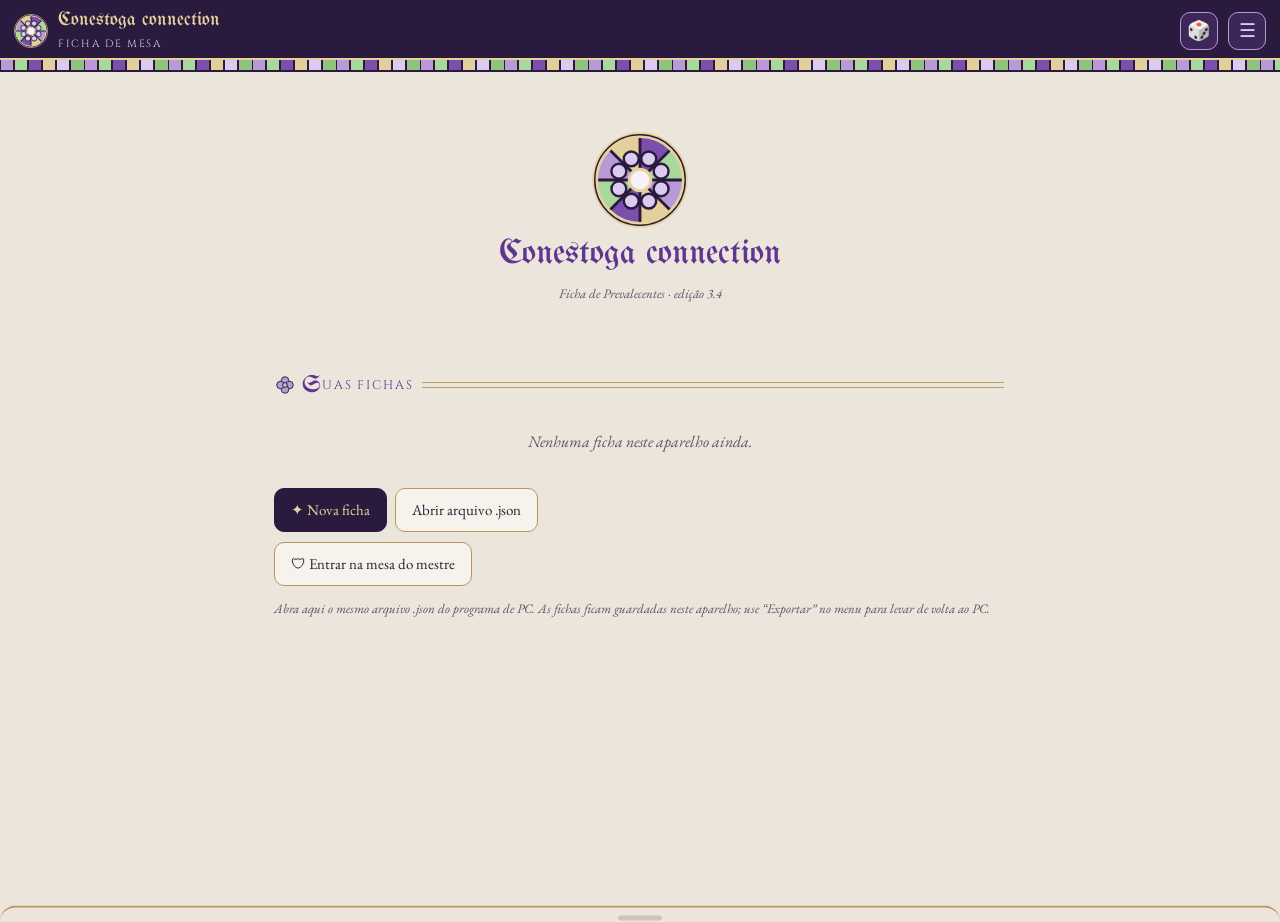
==== commit 26c38b56: "Livro 3.4: correções de texto, talismã Olho Caído Putrefato e regras novas - 6 encantamentos com o t" ====
--- a/docs/index.html
+++ b/docs/index.html
@@ -278,6 +278,37 @@
   .impr .vitral-pe i{display:block;flex:none;width:30mm;height:12mm;background:url("data:image/svg+xml,%3Csvg xmlns='http://www.w3.org/2000/svg' viewBox='0 0 24 64'%3E%3Cpath d='M2 63 V24 Q2 3 12 1 Q22 3 22 24 V63Z' fill='%23b79ad6' stroke='%23e6d29e' stroke-width='1.6'/%3E%3Cpath d='M2 24 Q2 3 12 1 Q22 3 22 24Z' fill='%237a4fae' stroke='%232a1a3d' stroke-width='1.2'/%3E%3Cpath d='M12 40 H22 V63 H12Z' fill='%23a8d89a' stroke='%232a1a3d' stroke-width='1.2'/%3E%3Cpath d='M2 40 H12 V63 H2Z' fill='%23b79ad6' stroke='%232a1a3d' stroke-width='1.2'/%3E%3Cpath d='M12 1 V63 M2 24 H22 M2 40 H22' stroke='%232a1a3d' stroke-width='1.4' fill='none'/%3E%3Ccircle cx='12' cy='14' r='3.6' fill='%23a8d89a' stroke='%232a1a3d' stroke-width='1.2'/%3E%3C/svg%3E") left bottom/5mm 12mm repeat-x}
   .impr .cab,.impr .cab h1,.impr .cab .linha{display:block}
   .impr .cab .linha{text-transform:none;letter-spacing:0;font-size:10.5pt;justify-content:center}
+  /* gótico: pedra, moldura de chumbo e ouro em toda página, colunas de vitral, flâmulas, janelas ogivais e arcada */
+  .impr{background:#f2eee8 repeating-linear-gradient(0deg,transparent 0 8.6mm,#e7e0d6 8.6mm 8.9mm)}
+  .impr .moldura{position:fixed;inset:4mm;border:2.4pt solid #2a1a3d;outline:.7pt solid #b8955a;outline-offset:-2.2mm;pointer-events:none;z-index:0}
+  .impr .moldura .col{position:absolute;top:13mm;bottom:20mm;width:2.6mm;background:url("data:image/svg+xml,%3Csvg xmlns='http://www.w3.org/2000/svg' viewBox='0 0 10 84'%3E%3Crect x='0' y='0' width='10' height='14' fill='%23b79ad6' stroke='%232a1a3d' stroke-width='1.2'/%3E%3Crect x='0' y='14' width='10' height='14' fill='%23dccbf0' stroke='%232a1a3d' stroke-width='1.2'/%3E%3Crect x='0' y='28' width='10' height='14' fill='%237a4fae' stroke='%232a1a3d' stroke-width='1.2'/%3E%3Crect x='0' y='42' width='10' height='14' fill='%23a8d89a' stroke='%232a1a3d' stroke-width='1.2'/%3E%3Crect x='0' y='56' width='10' height='14' fill='%23e2cf9a' stroke='%232a1a3d' stroke-width='1.2'/%3E%3Crect x='0' y='70' width='10' height='14' fill='%238fc17f' stroke='%232a1a3d' stroke-width='1.2'/%3E%3Cpath d='M5 30 L8.5 35 L5 40 L1.5 35Z' fill='%23e6d29e' stroke='%232a1a3d' stroke-width='.8'/%3E%3C/svg%3E") center top/2.6mm 21.8mm repeat-y;border:.8pt solid #2a1a3d}
+  .impr .moldura .col.e{left:3.2mm} .impr .moldura .col.d{right:3.2mm}
+  .impr .moldura .canto{position:absolute;width:7mm;height:7mm;background:url("data:image/svg+xml,%3Csvg xmlns='http://www.w3.org/2000/svg' viewBox='0 0 24 24'%3E%3Cpath d='M12 1 L23 12 L12 23 L1 12Z' fill='%232a1a3d' stroke='%23b8955a' stroke-width='1.3'/%3E%3Cg fill='%23b79ad6' stroke='%232a1a3d' stroke-width='.8'%3E%3Ccircle cx='12' cy='8.2' r='3.4'/%3E%3Ccircle cx='15.8' cy='12' r='3.4'/%3E%3Ccircle cx='12' cy='15.8' r='3.4'/%3E%3Ccircle cx='8.2' cy='12' r='3.4'/%3E%3C/g%3E%3Ccircle cx='12' cy='12' r='2' fill='%23a8d89a' stroke='%232a1a3d' stroke-width='.6'/%3E%3C/svg%3E") center/contain no-repeat}
+  .impr .moldura .canto.a{top:-4.6mm;left:-4.6mm} .impr .moldura .canto.b{top:-4.6mm;right:-4.6mm}
+  .impr .moldura .canto.c{bottom:-4.6mm;left:-4.6mm} .impr .moldura .canto.d{bottom:-4.6mm;right:-4.6mm}
+  .impr table.pg{position:relative;z-index:1}
+  .impr table.pg>tbody>tr>td{padding:0 14mm}
+  .impr h2{display:flex;align-items:center;gap:2mm;border:0;padding:0;background:none;color:#f3ecfa;margin:5mm 0 2mm}
+  .impr h2:before{content:"";flex:none;width:5.6mm;height:5.6mm;background:url("data:image/svg+xml,%3Csvg xmlns='http://www.w3.org/2000/svg' viewBox='0 0 20 20'%3E%3Cg fill='%23b79ad6' stroke='%232a1a3d' stroke-width='1'%3E%3Ccircle cx='10' cy='5' r='4.2'/%3E%3Ccircle cx='15' cy='10' r='4.2'/%3E%3Ccircle cx='10' cy='15' r='4.2'/%3E%3Ccircle cx='5' cy='10' r='4.2'/%3E%3C/g%3E%3Ccircle cx='10' cy='10' r='2.6' fill='%23a8d89a' stroke='%232a1a3d'/%3E%3C/svg%3E") center/contain no-repeat}
+  .impr h2 .flam{flex:none;display:inline-block;background:#2a1a3d;color:#f3ecfa;padding:.6mm 7mm .6mm 3mm;border:.8pt solid #b8955a;
+    clip-path:polygon(0 0,100% 0,calc(100% - 3mm) 50%,100% 100%,0 100%);font-size:10pt;letter-spacing:.12em}
+  .impr h2 .flam::first-letter{color:#e6d29e;font-family:"UnifrakturMaguntia","Fraktur Local",serif;font-size:15pt;letter-spacing:0}
+  .impr h2:after{content:"";flex:1;height:2.4pt;border-top:.7pt solid #b8955a;border-bottom:.7pt solid #b8955a}
+  .impr h2::first-letter{font-size:inherit;font-family:inherit}
+  .impr table{border:1.3pt solid #2a1a3d}
+  .impr th{border-bottom:1.2pt solid #b8955a}
+  .impr table.acoes{margin-top:2mm;font-size:9pt}
+  .impr table.acoes td:first-child{width:30mm;font-weight:600} .impr table.acoes td:nth-child(2){width:15mm}
+  .impr table.acoes .sub{color:#5d5266}
+  .impr .janelas{display:flex;gap:2.4mm;margin:1.5mm 0 2.5mm;break-inside:avoid}
+  .impr .jan{flex:1;display:flex;flex-direction:column;align-items:center;border:1.4pt solid #2a1a3d;border-radius:50% 50% 1.5mm 1.5mm/9mm 9mm 1.5mm 1.5mm;
+    background:linear-gradient(var(--vidro) 0 8.5mm,#faf8f4 8.5mm);outline:.5pt solid #b8955a;outline-offset:-1.4mm;padding:3.4mm 1mm 1.4mm}
+  .impr .jan b{font-family:Cinzel,Georgia,serif;font-size:6.6pt;letter-spacing:.06em;color:#f6f1fa;text-transform:uppercase;height:4.6mm}
+  .impr .jan span{font-size:15pt;font-weight:700;color:#2a1f33;line-height:1.1;margin-top:.6mm}
+  .impr .jan small{font-size:7pt;font-style:italic;color:#5d5266}
+  .impr .vitral-pe i{width:44mm;height:6mm;background:url("data:image/svg+xml,%3Csvg xmlns='http://www.w3.org/2000/svg' viewBox='0 0 120 20'%3E%3Cpath d='M1 20 V11 Q1 3 10 1 Q19 3 19 11 V20Z' fill='%23efe8f5' stroke='%232a1a3d' stroke-width='1.2'/%3E%3Ccircle cx='10' cy='12' r='1.6' fill='%23e6d29e' stroke='%23b8955a' stroke-width='.5'/%3E%3Cpath d='M21 20 V11 Q21 3 30 1 Q39 3 39 11 V20Z' fill='%23a8d89a' stroke='%232a1a3d' stroke-width='1.2'/%3E%3Ccircle cx='30' cy='12' r='1.6' fill='%23e6d29e' stroke='%23b8955a' stroke-width='.5'/%3E%3Cpath d='M41 20 V11 Q41 3 50 1 Q59 3 59 11 V20Z' fill='%23efe8f5' stroke='%232a1a3d' stroke-width='1.2'/%3E%3Ccircle cx='50' cy='12' r='1.6' fill='%23e6d29e' stroke='%23b8955a' stroke-width='.5'/%3E%3Cpath d='M61 20 V11 Q61 3 70 1 Q79 3 79 11 V20Z' fill='%23e2cf9a' stroke='%232a1a3d' stroke-width='1.2'/%3E%3Ccircle cx='70' cy='12' r='1.6' fill='%23e6d29e' stroke='%23b8955a' stroke-width='.5'/%3E%3Cpath d='M81 20 V11 Q81 3 90 1 Q99 3 99 11 V20Z' fill='%23efe8f5' stroke='%232a1a3d' stroke-width='1.2'/%3E%3Ccircle cx='90' cy='12' r='1.6' fill='%23e6d29e' stroke='%23b8955a' stroke-width='.5'/%3E%3Cpath d='M101 20 V11 Q101 3 110 1 Q119 3 119 11 V20Z' fill='%23b79ad6' stroke='%232a1a3d' stroke-width='1.2'/%3E%3Ccircle cx='110' cy='12' r='1.6' fill='%23e6d29e' stroke='%23b8955a' stroke-width='.5'/%3E%3Cline x1='0' y1='19.5' x2='120' y2='19.5' stroke='%23b8955a' stroke-width='1.4'/%3E%3C/svg%3E") left bottom/22mm 6mm repeat-x}
+  .impr .vitral-pe{height:9mm}
+  .impr .rodape-impr .folio{display:inline-block;width:6mm;height:6mm;line-height:6mm;color:transparent;background:url("data:image/svg+xml,%3Csvg xmlns='http://www.w3.org/2000/svg' viewBox='0 0 20 20'%3E%3Cg fill='%23b79ad6' stroke='%232a1a3d' stroke-width='1'%3E%3Ccircle cx='10' cy='5' r='4.2'/%3E%3Ccircle cx='15' cy='10' r='4.2'/%3E%3Ccircle cx='10' cy='15' r='4.2'/%3E%3Ccircle cx='5' cy='10' r='4.2'/%3E%3C/g%3E%3Ccircle cx='10' cy='10' r='2.6' fill='%23a8d89a' stroke='%232a1a3d'/%3E%3C/svg%3E") center/contain no-repeat}
   @page{size:A4;margin:0}
 }
 /* grupo */
@@ -498,6 +529,15 @@
 .pal-codigo input{flex:1;font-family:ui-monospace,Consolas,monospace;font-size:12.5px}
 /* no escuro o destaque é claro: texto escuro sobre ele */
 html.noite .turno-aviso.sua,html.noite .ficha-acao.t-bonus,html.noite .modo-pill.ed{color:var(--perg)}
+/* deslizar entre as abas */
+.pagina{touch-action:pan-y;transition:transform .2s ease,opacity .2s ease}
+.pagina.arrastando{transition:none}
+.pagina.saindo{transition:transform .13s ease-in,opacity .13s ease-in}
+@media (prefers-reduced-motion:reduce){.pagina{transition:none}}
+.dano-previsto{margin:8px 0 0;padding:6px 10px;border-left:3px solid var(--vinho);background:var(--campo);border-radius:0 8px 8px 0}
+/* dados físicos */
+.pegue{margin:0 0 8px;padding:8px 12px;border:1.5px solid var(--chumbo);border-radius:14px 14px 4px 4px;background:var(--campo);font-family:var(--tit);letter-spacing:.03em}
+.pegue b{color:var(--vinho);font-size:18px}
 </style>
 <link rel="preconnect" href="https://fonts.gstatic.com" crossorigin>
 <link rel="stylesheet" href="https://fonts.googleapis.com/css2?family=Cinzel:wght@500;700&family=EB+Garamond:ital,wght@0,400;0,600;1,400&family=UnifrakturMaguntia&display=swap">
@@ -525,8 +565,8 @@
 </section>
 <div class="toast" id="toast"></div>
 <input type="file" id="arquivo" accept=".json,application/json" hidden>
-<script>window.DADOS={"armas":[{"nome":"Adaga","ataque":"DES","req":[{"attr":"DES","base":14,"por_nivel":5},{"attr":"FOR","base":8,"por_nivel":1}],"tabela":[{"nivel":1,"dano":"1d4","tipo":"Perfurante","propriedades":0,"critico":"19","espaco":4,"vigor":null},{"nivel":2,"dano":"1d6","tipo":"Perfurante","propriedades":1,"critico":"19","espaco":4,"vigor":null},{"nivel":3,"dano":"2d4","tipo":"Perfurante","propriedades":1,"critico":"18","espaco":5,"vigor":null},{"nivel":4,"dano":"2d4 + 2","tipo":"Perfurante","propriedades":2,"critico":"18","espaco":5,"vigor":null},{"nivel":5,"dano":"2d6 + 1","tipo":"Perfurante","propriedades":2,"critico":"18","espaco":5,"vigor":null},{"nivel":6,"dano":"2d6 + 2","tipo":"Perfurante","propriedades":3,"critico":"17","espaco":6,"vigor":null},{"nivel":7,"dano":"3d6","tipo":"Perfurante","propriedades":3,"critico":"17","espaco":6,"vigor":null},{"nivel":8,"dano":"3d6 + 1d4","tipo":"Perfurante","propriedades":4,"critico":"17","espaco":6,"vigor":null},{"nivel":9,"dano":"3d6 + 2d4","tipo":"Perfurante","propriedades":4,"critico":"16","espaco":7,"vigor":null},{"nivel":10,"dano":"4d6 + 2d4","tipo":"Perfurante","propriedades":5,"critico":"16","espaco":7,"vigor":null}],"uso_duplo":true,"vigor":false,"descricao":"Leves e afiadas, projetadas para ataques rápidos e furtivos. Favorecem a mobilidade e golpes precisos em pontos vulneráveis, sacrificando alcance e proteção. O sistema de combate das adagas gira em torno da Sangria: cada golpe deixa um acúmulo no alvo, e os acúmulos são estourados de uma só vez em um dano alto. Quanto mais ataques você faz, maior o estouro.","acoes":[{"nome":"Atacar","texto":"Como uma ação comum, você ataca o alvo causando o dano da sua adaga com 1 nível a menos. Cada acerto deixa 1 acúmulo de Sangria no alvo. Um alvo suporta até 4 acúmulos, mais 1 a cada 20 pontos de Destreza seus. Os acúmulos ficam até o fim do combate e só você pode estourá-los.","sub":false},{"nome":"Ataque de Saque","texto":"Caso você seja o primeiro na iniciativa de uma rodada, você pode gastar uma ação bônus para dobrar seu movimento e causar um golpe com um acerto garantido, podendo gastar o restante do movimento após o ataque. Se usado como primeiro ataque do turno, deixa 2 acúmulos de Sangria.","sub":false},{"nome":"Faca de Dois Gumes","texto":"1x por turno, você pode realizar duas ações “Atacar” usando o mesmo acerto, e cada golpe deixa 1 acúmulo. Se o teste de ataque for um sucesso, o próximo ataque recebe bônus de crítico (x2 → x3). Se errar, o próximo ataque sofre desvantagem.","sub":false},{"nome":"Execução Silenciosa","texto":"Se o alvo estiver com menos de 25% da vida e tiver 5 ou mais acúmulos de Sangria, o Estourar é um crítico automático. Se o inimigo sobreviver, você sofre −2 de CA até o próximo turno.","sub":false},{"nome":"Estourar","texto":"Como uma ação bônus, você remove todos os acúmulos de Sangria do alvo e causa 2 dados do dado-base da sua adaga por acúmulo (por exemplo, d6 no nível 5); se o dano da adaga mistura dados, use o maior. O dano ignora RD.","sub":false}]},{"nome":"Espada","ataque":"FOR","req":[{"attr":"DES","base":10,"por_nivel":2},{"attr":"FOR","base":10,"por_nivel":5}],"tabela":[{"nivel":1,"dano":"1d6","tipo":"Cortante","propriedades":0,"critico":"19","espaco":8,"vigor":null},{"nivel":2,"dano":"1d6 + 1","tipo":"Cortante","propriedades":1,"critico":"19","espaco":8,"vigor":null},{"nivel":3,"dano":"2d4","tipo":"Cortante","propriedades":1,"critico":"18","espaco":9,"vigor":null},{"nivel":4,"dano":"2d4 + 1","tipo":"Cortante","propriedades":2,"critico":"18","espaco":9,"vigor":null},{"nivel":5,"dano":"2d6 + 1","tipo":"Cortante","propriedades":2,"critico":"18","espaco":9,"vigor":null},{"nivel":6,"dano":"2d8 + 1","tipo":"Cortante","propriedades":3,"critico":"18","espaco":10,"vigor":null},{"nivel":7,"dano":"2d10 + 1","tipo":"Cortante","propriedades":3,"critico":"18","espaco":10,"vigor":null},{"nivel":8,"dano":"2d12 + 1","tipo":"Cortante","propriedades":4,"critico":"18","espaco":10,"vigor":null},{"nivel":9,"dano":"3d10 + 1","tipo":"Cortante","propriedades":4,"critico":"18","espaco":11,"vigor":null},{"nivel":10,"dano":"6d6 + 1","tipo":"Cortante","propriedades":5,"critico":"18","espaco":11,"vigor":null}],"uso_duplo":true,"vigor":false,"descricao":"Espadas longas e equilibradas feitas para ataques em sequência e técnicas de corte fluídas. Combina alcance razoável com mobilidade moderada.","acoes":[{"nome":"Atacar","texto":"Como uma ação comum, você pode atacar o alvo causando o dano do nível da sua espada.","sub":false},{"nome":"Preparar Guarda — Defesa","texto":"Como uma reação ou ação bônus, você entra em uma Guarda defensiva, permitindo receber resistência a um tipo de dano físico que preferir, apenas no próximo ataque que receber. Receber o golpe tira sua Guarda.","sub":false},{"nome":"Preparar Guarda — Ataque","texto":"Como uma ação bônus, você entra em uma Guarda ofensiva, lhe concedendo vantagem no próximo teste de Ataque que realizar. Acertar este ataque tira sua Guarda.","sub":false},{"nome":"Preparar Guarda — Precisão","texto":"Como uma ação bônus, você entra em uma Guarda de precisão. Enquanto estiver nela, você só pode realizar um ataque por turno, mas este ataque causa +2 nível de dano se acertar. Errar o ataque tira sua Guarda.","sub":false},{"nome":"Janela de Oportunidade","texto":"Sempre que um aliado causar um golpe você pode, como uma reação, se mover até ele ou ao flanco inimigo, e usar a ação Atacar, utilizando o acerto do seu aliado.","sub":false},{"nome":"Estocada Rápida","texto":"Caso esteja na Guarda de Ataque e acerte um golpe, pode gastar sua ação bônus para realizar uma segunda estocada com desvantagem, mas que causa +1 nível de dano se acertar.","sub":false},{"nome":"Inspirar","texto":"Você pode gastar uma Ação Completa para inspirar seus aliados, fazendo com que todos recebam vantagem em um teste que escolherem em seu próximo turno.","sub":false},{"nome":"Riposte","texto":"Como uma reação, quando você for alvo de um ataque corpo a corpo, o ataque sofre desvantagem. Se errar, você faz um contra-ataque imediato com vantagem e um Avanço, sem provocar.","sub":false},{"nome":"Duelo Honrado","texto":"Caso alterne entre duas Guardas diferentes em um mesmo turno e acerte ambos os ataques, você pode declarar um Duelo Honrado contra o inimigo. Enquanto estiver em duelo, você e o inimigo só podem atacar um ao outro até o fim do próximo turno. Seus ataques contra esse inimigo recebem vantagem, mas quando ele receber dano de outra fonte que não seja você, o duelo é encerrado.","sub":false},{"nome":"Avanço","texto":"2x por turno, como uma ação livre, você move 1,5 m antes ou depois de atacar.","sub":false},{"nome":"Abertura","texto":"Ao acertar um ataque, como ação bônus, escolha um aliado: o próximo ataque dele contra aquele alvo tem vantagem.","sub":false},{"nome":"Apoio","texto":"Como uma ação bônus, um aliado a até 9 m recebe vantagem em um teste à escolha.","sub":false},{"nome":"Linha de Frente","texto":"1x por rodada, quando você acerta um ataque depois de ter trocado de Guarda no mesmo turno, todos os aliados a até 6 m podem mover 1,5 m como ação livre, sem provocar.","sub":false}]},{"nome":"Espada Grande","ataque":"FOR","req":[{"attr":"DES","base":14,"por_nivel":2},{"attr":"FOR","base":16,"por_nivel":5}],"tabela":[{"nivel":1,"dano":"1d12","tipo":"Cortante","propriedades":0,"critico":"20","espaco":10,"vigor":null},{"nivel":2,"dano":"2d8","tipo":"Cortante","propriedades":1,"critico":"20","espaco":10,"vigor":null},{"nivel":3,"dano":"2d10","tipo":"Cortante","propriedades":1,"critico":"20","espaco":11,"vigor":null},{"nivel":4,"dano":"2d10 + 2","tipo":"Cortante","propriedades":2,"critico":"20","espaco":11,"vigor":8},{"nivel":5,"dano":"3d8 + 2","tipo":"Cortante","propriedades":2,"critico":"19","espaco":11,"vigor":null},{"nivel":6,"dano":"3d10 + 2","tipo":"Cortante","propriedades":3,"critico":"19","espaco":12,"vigor":null},{"nivel":7,"dano":"4d8 + 3","tipo":"Cortante","propriedades":3,"critico":"19","espaco":12,"vigor":null},{"nivel":8,"dano":"4d10 + 3","tipo":"Cortante","propriedades":4,"critico":"19","espaco":12,"vigor":10},{"nivel":9,"dano":"5d10 + 2","tipo":"Cortante","propriedades":4,"critico":"19","espaco":13,"vigor":null},{"nivel":10,"dano":"6d10","tipo":"Cortante","propriedades":5,"critico":"19","espaco":13,"vigor":null}],"uso_duplo":false,"vigor":true,"descricao":"Espadas Grandes são pesadas, feitas para ataques poderosos e técnicas de corte destruidoras. Seu alto peso permite construir Momentum entre golpes, recompensando quem mantém a pressão sem se expor demais. Combina alcance razoável com mobilidade moderada. Esta arma possui a propriedade Vigor.","acoes":[{"nome":"Atacar","texto":"Como uma ação comum, você pode atacar o alvo causando o dano do nível da sua Espada Grande.","sub":false},{"nome":"Movimento Tático","texto":"Sempre que utilizar a ação “Atacar”, você aproveita o peso do seu ataque e pode se mover 1,5m.","sub":false},{"nome":"Criar Momentum","texto":"Sempre que acertar um golpe, você recebe 1 acúmulo de Momentum, até um máximo de 5. A cada acúmulo, você ganha +1 de acerto. Se errar um ataque, todos os acúmulos são perdidos.","sub":false},{"nome":"Gastar Momentum","texto":"Você, ao ter 5 acúmulos de Momentum, pode gastar uma ação completa para gastar todos de uma única vez. Com isto, recebe um crítico garantido no seu próximo golpe e ele não gastará Vigor.","sub":false},{"nome":"Passiva: Impacto Crescente","texto":"Caso mantenha 3 ou mais acúmulos de Momentum, seus ataques passam a causar +1 nível de dano. Se perder Momentum, o bônus desaparece.","sub":false},{"nome":"Golpe de Pressão","texto":"Caso esteja com 4 acúmulos de Momentum, você pode gastar uma ação bônus para realizar um ataque adicional.","sub":false},{"nome":"Golpe em Arco","texto":"Caso esteja com 3 acúmulos de Momentum, você pode gastar uma ação completa para realizar um corte em arco, atingindo todos os inimigos em alcance frontal. Cada inimigo atingido gera 1 acúmulo adicional de Momentum.","sub":false},{"nome":"Clivagem Final","texto":"Caso esteja com 5 acúmulos de Momentum e pelo menos metade do seu Vigor restante, você pode gastar todos os acúmulos de Momentum para realizar um corte devastador em linha reta em 4,5 metros. Este ataque atravessa todos os inimigos no caminho, ignorando CA e RD. Você pode usar uma vez por combate.","sub":false},{"nome":"Carregar","texto":"Como uma ação comum ou duas ações comuns, você fica Carregando e não pode se mover. Cada ação gasta dá 1 Carga, até 2.","sub":false},{"nome":"Golpe Carregado","texto":"Seu próximo ataque consome as Cargas. Cada Carga dá +1 nível de dano, +50% de dano na Postura do inimigo e −1 na margem de crítico (mínimo 17). Com 2 Cargas, o alvo faz um teste de Fortitude contra a sua DT (10 + Bônus de Combate de Força + nível / 3) ou fica Caído. Receber dano maior que 10% da sua vida máxima cancela as Cargas. Depois do golpe, você não usa o Movimento Tático até o próximo turno.","sub":false}]},{"nome":"Katana","ataque":"DES","req":[{"attr":"DES","base":16,"por_nivel":5},{"attr":"FOR","base":10,"por_nivel":2}],"tabela":[{"nivel":1,"dano":"1d6","tipo":"Cort. ou Perf.","propriedades":0,"critico":"18","espaco":7,"vigor":null},{"nivel":2,"dano":"1d6 + 1","tipo":"Cort. ou Perf.","propriedades":1,"critico":"18","espaco":7,"vigor":null},{"nivel":3,"dano":"1d10","tipo":"Cort. ou Perf.","propriedades":1,"critico":"17","espaco":8,"vigor":null},{"nivel":4,"dano":"1d10 + 1","tipo":"Cort. ou Perf.","propriedades":2,"critico":"17","espaco":8,"vigor":null},{"nivel":5,"dano":"2d6 + 1","tipo":"Cort. ou Perf.","propriedades":2,"critico":"17","espaco":8,"vigor":null},{"nivel":6,"dano":"3d6","tipo":"Cort. ou Perf.","propriedades":3,"critico":"17","espaco":9,"vigor":null},{"nivel":7,"dano":"2d10 + 1","tipo":"Cort. ou Perf.","propriedades":3,"critico":"17","espaco":9,"vigor":null},{"nivel":8,"dano":"3d8 + 1","tipo":"Cort. ou Perf.","propriedades":4,"critico":"16","espaco":9,"vigor":null},{"nivel":9,"dano":"3d10 + 1","tipo":"Cort. ou Perf.","propriedades":4,"critico":"16","espaco":10,"vigor":null},{"nivel":10,"dano":"3d10 + 1d8","tipo":"Cort. ou Perf.","propriedades":5,"critico":"16","espaco":10,"vigor":null}],"uso_duplo":true,"vigor":false,"descricao":"A lâmina da disciplina. Corta com graça e fúria, exigindo foco absoluto. Favorece críticos e duelos onde cada movimento conta.","acoes":[{"nome":"Atacar","texto":"Como uma ação comum, você pode atacar o alvo causando o dano do nível da sua Katana.","sub":false},{"nome":"Dedicação","texto":"Você gasta uma ação bônus para entrar em Dedicação até o fim da rodada. Enquanto estiver nela, você pode Aparar 1 vez a mais por rodada, e várias técnicas exclusivas podem ser ativadas. Na rodada seguinte, você precisa gastar 2 ações bônus, e ir somando uma ação bônus como requisito por rodada, após a primeira ativação.","sub":false},{"nome":"Aparar","texto":"Como uma reação, você faz um teste de acerto contra o acerto do golpe do inimigo. Se for maior, você anula o golpe, realiza uma ação “Atacar” e o dano da ação é triplicado contra a Postura do inimigo. Com um 20 natural no teste, você ganha 1 Foco extra. Se for menor ou igual, você recebe o golpe normalmente. O Aparar é exceção ao limite de uma Reação por rodada: você tem 1 Aparar por rodada, mais os extras da Dedicação e dos talentos.","sub":false},{"nome":"Postura da Serenidade","texto":"Ao entrar em Dedicação, você pode escolher ficar imóvel até o fim do turno. Se fizer isso, seu próximo ataque no turno seguinte recebe vantagem e +2 de acerto.","sub":false},{"nome":"Corte Crescente","texto":"Se acertar dois ataques consecutivos durante o efeito de Dedicação, pode gastar uma ação bônus para realizar um terceiro ataque imediato. Este golpe causa +1 nível de dano e ignora resistência física.","sub":false},{"nome":"Foco","texto":"Cada Aparar bem-sucedido dá 1 Foco (máximo 3, zera ao fim do combate). Ao Aparar, você pode gastar Foco no contra-ataque: 1 Foco dá +1 nível de dano, 2 Focos ignoram resistência física e 3 Focos tornam o contra-ataque um crítico.","sub":false}]},{"nome":"Machado Grande","ataque":"FOR","req":[{"attr":"DES","base":15,"por_nivel":0},{"attr":"FOR","base":16,"por_nivel":5}],"tabela":[{"nivel":1,"dano":"2d6","tipo":"Cortante","propriedades":0,"critico":"19","espaco":10,"vigor":null},{"nivel":2,"dano":"2d8","tipo":"Cortante","propriedades":1,"critico":"19","espaco":10,"vigor":null},{"nivel":3,"dano":"3d6","tipo":"Cortante","propriedades":1,"critico":"18","espaco":11,"vigor":null},{"nivel":4,"dano":"3d8","tipo":"Cortante","propriedades":2,"critico":"18","espaco":11,"vigor":8},{"nivel":5,"dano":"3d10","tipo":"Cortante","propriedades":2,"critico":"18","espaco":11,"vigor":null},{"nivel":6,"dano":"3d12","tipo":"Cortante","propriedades":3,"critico":"18","espaco":12,"vigor":null},{"nivel":7,"dano":"4d10","tipo":"Cortante","propriedades":3,"critico":"18","espaco":12,"vigor":null},{"nivel":8,"dano":"4d12","tipo":"Cortante","propriedades":4,"critico":"18","espaco":12,"vigor":10},{"nivel":9,"dano":"5d12","tipo":"Cortante","propriedades":4,"critico":"18","espaco":13,"vigor":null},{"nivel":10,"dano":"6d12","tipo":"Cortante","propriedades":5,"critico":"18","espaco":13,"vigor":null}],"uso_duplo":false,"vigor":true,"descricao":"Sempre que você prepara um ataque com o Machado Grande, acumula Força de Impacto. Essa força pode ser descarregada em golpes devastadores, mas exige tempo e deixa você vulnerável. Esta arma possui a derivação Vigor.","acoes":[{"nome":"Atacar","texto":"Como uma ação comum, você pode atacar o alvo causando o dano do nível do seu Machado Grande.","sub":false},{"nome":"Preparar Impacto","texto":"Você gasta uma ação bônus para que seu próximo golpe cause 1 nível acima de dano. Esta habilidade pode ser usada até 3 vezes no mesmo golpe.","sub":false},{"nome":"Gritar","texto":"Você grita por guerra. Todos os inimigos a 9 metros fazem um teste de Vontade contra a sua DT (10 + Bônus de Combate de Força + nível / 3). Quem falha deve, até o fim do seu próximo turno, atacar você se puder, e quem falhou recebe vantagem contra você nos ataques que fizer a você, mas você também recebe vantagem contra ele. Contra Prevalecentes e Deuses, o teste usa o valor de Ataque do inimigo no lugar da Vontade, e o efeito dura só até o fim do próximo turno dele.","sub":false},{"nome":"Rugido de Titã","texto":"Ao usar Gritar com sucesso, você pode gastar uma ação bônus para ganhar resistência a todos os tipos de dano (Exceto Magia Pura e Relâmpago) até o fim do próximo turno.","sub":true},{"nome":"Passiva: Fúria","texto":"Cada golpe que você sofre dá 1 acúmulo de Fúria (máximo 5, zera ao fim do combate), e cada acúmulo dá +1 de dano fixo. Além disso, cada 25% da vida máxima perdida dá +1 nível de dano (máximo +3). A partir da segunda faixa (50% ou menos de vida), você recebe o dobro do seu movimento e perde 2 de CA até sair do estado.","sub":false},{"nome":"Golpe Ascendente","texto":"Se estiver com 50% ou menos de vida, pode gastar uma ação bônus para realizar um ataque vertical que lança o inimigo para cima até o turno inimigo. Aliados recebem vantagem ao atacar esse inimigo até ele cair.","sub":true},{"nome":"Golpe Final","texto":"Você automaticamente entra no portão da morte com uma falha a menos que o limite de morte, mas faz uma ação Atacar com crítico garantido e o multiplicador do crítico é aumentado para 5x.","sub":false},{"nome":"Ira Indomável","texto":"Se entrar no Golpe Final, você pode escolher gastar todo o seu Vigor restante. Para cada 20 pontos gastos, o multiplicador do crítico aumenta em +1x, até no máximo 10x.","sub":true},{"nome":"Sustento","texto":"Quando um inimigo afetado por Gritar acerta você, você recupera 1d6 de Vigor por acúmulo de Fúria.","sub":false}]},{"nome":"Bastão","ataque":"DES","req":[{"attr":"DES","base":16,"por_nivel":5},{"attr":"FOR","base":10,"por_nivel":2}],"tabela":[{"nivel":1,"dano":"1d6","tipo":"Impacto","propriedades":0,"critico":"19","espaco":6,"vigor":null},{"nivel":2,"dano":"1d6","tipo":"Impacto","propriedades":1,"critico":"19","espaco":6,"vigor":null},{"nivel":3,"dano":"1d8","tipo":"Impacto","propriedades":1,"critico":"18","espaco":7,"vigor":null},{"nivel":4,"dano":"2d4","tipo":"Impacto","propriedades":2,"critico":"18","espaco":7,"vigor":null},{"nivel":5,"dano":"2d6","tipo":"Impacto","propriedades":2,"critico":"18","espaco":7,"vigor":null},{"nivel":6,"dano":"2d6 + 1","tipo":"Impacto","propriedades":3,"critico":"18","espaco":8,"vigor":null},{"nivel":7,"dano":"2d8 + 1","tipo":"Impacto","propriedades":3,"critico":"18","espaco":8,"vigor":null},{"nivel":8,"dano":"2d10 + 1","tipo":"Impacto","propriedades":4,"critico":"18","espaco":8,"vigor":null},{"nivel":9,"dano":"3d8 + 1","tipo":"Impacto","propriedades":4,"critico":"18","espaco":9,"vigor":null},{"nivel":10,"dano":"5d6 + 1","tipo":"Impacto","propriedades":5,"critico":"18","espaco":9,"vigor":null}],"uso_duplo":true,"vigor":false,"descricao":"","acoes":[{"nome":"Atacar","texto":"Como uma ação comum, você pode atacar o alvo usando o nível de seu bastão","sub":false},{"nome":"Remada","texto":"Como uma ação bônus, você pode se atirar 3m/2q para qualquer direção (incluindo para cima)","sub":false},{"nome":"Posicionar","texto":"Como uma ação bônus, você move um aliado voluntário ou um inimigo até 3 m em qualquer direção (empurrar, puxar ou trocar de lugar com ele). O inimigo faz um teste de Fortitude contra a sua DT (10 + Bônus de Combate de Destreza + nível / 3) e, em uma falha, é movido.","sub":false},{"nome":"Derrubada","texto":"Como uma ação bônus, sua próxima ação Atacar causará 1 nível a menos de dano e forçará o alvo do ataque a fazer um teste de Reflexos (DT 10 + Bônus de Combate de Destreza + nível / 3), em uma falha o alvo recebe o efeito Caído. Esta habilidade não pode ser usada caso o inimigo seja 2 vezes maior que você.","sub":false},{"nome":"Colisão","texto":"Um inimigo movido contra um obstáculo ou outro inimigo sofre dano de queda, e o segundo faz um teste de Fortitude contra a mesma DT ou fica Caído.","sub":false},{"nome":"Zona de Controle","texto":"Inimigos a 1,5 m de você gastam 1,5 m de movimento a mais para se afastar.","sub":false},{"nome":"Implicância","texto":"Como uma ação bônus e uma reação, você pode aplicar desvantagem em um alvo a 1.5m/1q prestes a fazer um teste de Reflexos, ou pode mantê-lo no chão caso tenha acabado de se levantar.","sub":false},{"nome":"Distância Segura","texto":"Como uma reação, seu bastão aumenta de tamanho até 9m, e caso alcance um aliado, você pode empurrar ele até a distância percorrida pelo bastão, além de 1,5m/1q adicional.","sub":false},{"nome":"Nota","texto":"Ao alcançar 50 de Destreza, você aprende a usar o bastão utilizando ambas as mãos e os pés, possibilitando a novas acrobacias e maneiras de usar.","sub":false},{"nome":"Manuseio Perfeito","texto":"Você aprende a usar o bastão em qualquer posição, e consegue trocar o membro que está utilizando como uma ação livre. Você se torna imune a golpes de oportunidade.","sub":false},{"nome":"Coice","texto":"Ao realizar um golpe de cima para baixo, em formato de lua, você causará 2 níveis a menos de dano, e forçará o alvo do ataque a fazer um teste de Fortitude (DT 10 + Bônus de Combate de Destreza + nível / 3), em uma falha o alvo recebe o efeito Confuso.","sub":false},{"nome":"Aproximação","texto":"Como uma reação, seu bastão aumenta de tamanho até 9m, e caso alcance um aliado, ele pode segurar em sua arma e, ao ela voltar ao seu tamanho normal, o aliado vai a você, ficando em 1,5m/1q adjacente.","sub":false}]},{"nome":"Lança-Arma","ataque":"FOR","req":[{"attr":"DES","base":14,"por_nivel":2},{"attr":"FOR","base":16,"por_nivel":5}],"tabela":[{"nivel":1,"dano":"1d10","tipo":"Impacto","propriedades":0,"critico":"19","espaco":8,"vigor":null},{"nivel":2,"dano":"1d12","tipo":"Impacto","propriedades":1,"critico":"19","espaco":8,"vigor":null},{"nivel":3,"dano":"2d6 + 1","tipo":"Impacto","propriedades":1,"critico":"18","espaco":8,"vigor":null},{"nivel":4,"dano":"2d8","tipo":"Impacto","propriedades":2,"critico":"18","espaco":10,"vigor":null},{"nivel":5,"dano":"3d6","tipo":"Impacto","propriedades":2,"critico":"18","espaco":10,"vigor":null},{"nivel":6,"dano":"2d10 + 1","tipo":"Impacto","propriedades":3,"critico":"18","espaco":10,"vigor":null},{"nivel":7,"dano":"3d8","tipo":"Impacto","propriedades":3,"critico":"18","espaco":11,"vigor":null},{"nivel":8,"dano":"3d10","tipo":"Impacto","propriedades":4,"critico":"18","espaco":12,"vigor":null},{"nivel":9,"dano":"3d10 + 1","tipo":"Impacto","propriedades":4,"critico":"18","espaco":13,"vigor":null},{"nivel":10,"dano":"3d12 + 2","tipo":"Impacto","propriedades":5,"critico":"18","espaco":14,"vigor":null}],"uso_duplo":false,"vigor":false,"descricao":"Variante do lance que integra disparos explosivos internos às estocadas, misturando defesa e poder explosivo. Permite ataques de impacto únicos e rajadas com efeito de concussão, mas impõe limitações de mobilidade e gerenciamento de munição interna. Bom para controle e dano focalizado. Mecânica Única: Munição Interna","acoes":[{"nome":"•","texto":"Cada ataque básico carrega 1 cartucho de munição interna (máximo de 5).","sub":true},{"nome":"Essa munição pode ser gasta em explosões curtas","texto":"rajadas ou ataques massivos.","sub":true},{"nome":"Se a munição chegar a 0","texto":"você precisa gastar uma ação bônus para Recarregar, enchendo novamente até o máximo.","sub":true},{"nome":"Atacar","texto":"Como uma ação comum, você pode atacar o alvo causando o dano do nível do seu Lança-Arma.","sub":false},{"nome":"Explosão Curta","texto":"Sempre que acertar uma ação Atacar, você pode gastar 1 cartucho e uma ação bônus, disparando uma explosão que causa dano de 1 nível abaixo.","sub":false},{"nome":"Escudo","texto":"Sua arma já possui um escudo pequeno junto. Assim que você desbloquear escudos de níveis maiores, sua arma melhora automaticamente, até o Escudo Grande. O escudo embutido soma à CA como um escudo do mesmo tamanho (ver Escudos) e não conta como equipamento separado.","sub":false},{"nome":"Sinergia de Escudo","texto":"Sempre que bloquear um ataque com sucesso, você pode gastar 1 cartucho para realizar uma Explosão Curta imediata.","sub":true},{"nome":"Contra-Explosão","texto":"Se um inimigo acertar você, pode gastar 1 cartucho como reação para liberar uma explosão defensiva, causando dano de impacto 3 níveis abaixo da arma e empurrando o inimigo 3m para trás.","sub":false},{"nome":"Rajada de Fogo","texto":"Você pode gastar até 3 cartuchos em uma única ação comum, disparando uma sequência de explosões rápidas. Cada explosão causa dano de 2 níveis abaixo, mas acertar as 3 causa desvantagem a golpes direcionados a você no próximo turno.","sub":false},{"nome":"Sobrepressão","texto":"Se estiver com 5 cartuchos carregados, pode gastar uma ação bônus para entrar em estado de sobrepressão. Enquanto durar, cada ataque básico consome 1 cartucho e causa +1 nível de dano. O estado termina quando a munição acaba.","sub":false},{"nome":"Explosão Massiva","texto":"Após causar 5 golpes e acumular munição máxima, você pode gastar uma ação completa e todos os cartuchos, causando um disparo de 9m que inflige dano de 2 níveis acima da arma. Só pode ser usado uma vez por combate.","sub":false}]},{"nome":"Lâmina-Dínamo","ataque":"FOR","req":[{"attr":"DES","base":14,"por_nivel":2},{"attr":"FOR","base":16,"por_nivel":5}],"tabela":[{"nivel":1,"dano":"1d10","tipo":"Cort. ou Perf.","propriedades":0,"critico":"19","espaco":8,"vigor":null},{"nivel":2,"dano":"1d12","tipo":"Cort. ou Perf.","propriedades":1,"critico":"19","espaco":8,"vigor":null},{"nivel":3,"dano":"2d6 + 1","tipo":"Cort. ou Perf.","propriedades":1,"critico":"18","espaco":8,"vigor":null},{"nivel":4,"dano":"2d8","tipo":"Cort. ou Perf.","propriedades":2,"critico":"18","espaco":8,"vigor":8},{"nivel":5,"dano":"3d6","tipo":"Cort. ou Perf.","propriedades":2,"critico":"18","espaco":9,"vigor":null},{"nivel":6,"dano":"2d10 + 1","tipo":"Cort. ou Perf.","propriedades":3,"critico":"18","espaco":10,"vigor":null},{"nivel":7,"dano":"3d8","tipo":"Cort. ou Perf.","propriedades":3,"critico":"18","espaco":10,"vigor":null},{"nivel":8,"dano":"3d10","tipo":"Cort. ou Perf.","propriedades":4,"critico":"18","espaco":12,"vigor":10},{"nivel":9,"dano":"3d10 + 1","tipo":"Cort. ou Perf.","propriedades":4,"critico":"18","espaco":13,"vigor":null},{"nivel":10,"dano":"3d12 + 2","tipo":"Cort. ou Perf.","propriedades":5,"critico":"18","espaco":15,"vigor":null}],"uso_duplo":false,"vigor":true,"descricao":"Sistema complexo que armazena energia em frascos para liberar explosões de alto impacto; combina lâmina e machado. Quem domina seu ciclo de gerar, armazenar e descarregar energia obtém ataques extremamente poderosos. Requer prática para usar com segurança e eficiência. Esta arma na forma Dínamo possui a propriedade Vigor. Mecânica Única: Frascos de Energia","acoes":[{"nome":"A arma alterna entre Espada & Escudo (rápida","texto":"defensiva, gera energia) e Machado Dínamo (pesada, ofensiva, descarrega energia).","sub":true},{"nome":"•","texto":"Cada acerto na forma Espada & Escudo gera 1 Carga (máximo 5). Bloquear um ataque gera 1 Carga extra, e um Parry bem-sucedido gera 2.","sub":true},{"nome":"Ao trocar para a forma Machado-Dínamo","texto":"cada Carga vira 1 Frasco (máximo 5 Frascos).","sub":true},{"nome":"Os Frascos são armazenados e podem ser gastos em explosões","texto":"descargas ou combos especiais.","sub":true},{"nome":"Atacar","texto":"Como uma ação comum, você pode atacar o alvo causando o dano do nível da sua Lâmina Dínamo.","sub":false},{"nome":"Escudo","texto":"Sua arma já possui um escudo pequeno junto. Assim que você desbloquear escudos de níveis maiores, sua arma melhora automaticamente, até o Escudo Grande. O escudo embutido soma à CA como um escudo do mesmo tamanho (ver Escudos) e não conta como equipamento separado. Você perde os efeitos do escudo na forma Dínamo.","sub":false},{"nome":"Troca Dínamo","texto":"Quando você acerta um crítico em Espada & Escudo, pode entrar na forma Machado-Dínamo (Modo Serra) como ação livre, convertendo todas as Cargas em Frascos (máximo 5). Com 4 ou mais Cargas, sua margem de crítico cai 1 (mínimo 17). No Modo Serra a arma causa dano 2 níveis acima, e cada Atacar gasta 1 Frasco automaticamente, se você tiver, para a Descarga Elemental. O Modo Serra dura o turno atual e o seguinte. Ao fim dele, ou quando os Frascos acabarem, você volta a Espada & Escudo com 0 Cargas, perde 2 de CA e a Reação até o próximo turno. Os Frascos que sobrarem continuam guardados (máximo 5) e podem ser usados nas habilidades de Espada & Escudo. Voltar antes custa uma ação bônus e tem as mesmas penalidades.","sub":false},{"nome":"Sobrecarga de Energia","texto":"Se ganhar Cargas enquanto já tem 5 Frascos, você entra em estado de Sobrecarga. Nesse estado, cada ataque básico causa +1 nível de dano, mas você perde 2 de CA até gastar todos os Frascos.","sub":false},{"nome":"Descarga Elemental","texto":"Em forma Dínamo, você pode gastar 1 frasco em um ataque, aumentando o dano em +1 nível.","sub":false},{"nome":"Super Descarga Elemental","texto":"Se gastar todos os 5 Frascos em um único ataque de Machado-Dínamo, você causa uma explosão massiva que triplica o dano contra a Postura do inimigo. Após isso, você fica imóvel e não pode usar ações bônus no próximo turno.","sub":true},{"nome":"Recarga Defensiva","texto":"Se estiver em Espada & Escudo e usar o Escudo para bloquear um ataque, pode gastar uma ação bônus para recarregar 2 Frascos sem perder defesa.","sub":false},{"nome":"Escudo Energizado","texto":"Se gastar 2 Frascos enquanto estiver em Espada & Escudo, você fortalece o Escudo. Até o fim do próximo turno, qualquer ataque bloqueado gera 1 Frasco adicional e reduz o dano recebido em metade.","sub":false},{"nome":"Descarga Guardada","texto":"Se bloquear um ataque com sucesso usando o Escudo e estiver com 5 Frascos, pode gastar todos em uma única reação. Isso libera uma explosão defensiva que causa o dano da arma +1 nível acima em uma área de 3m e derruba inimigos próximos.","sub":false},{"nome":"Escudo Perfeito","texto":"Se realizar um Parry enquanto estiver com 5 Frascos, pode gastar todos para transformar o bloqueio em um contra-ataque devastador. Este golpe causa crítico automático e triplica o dano contra a Postura do inimigo.","sub":false},{"nome":"Sinergia Total","texto":"Se gastar pelo menos 1 Frasco em cada forma (Espada, Escudo e Machado) dentro de dois turnos consecutivos, você ativa Sinergia Total. Durante esse estado, todos os seus ataques consomem 1 Frasco automaticamente e causam +1 nível de dano. O estado termina quando os Frascos acabam ou ao fim do segundo turno seguinte.","sub":false}]},{"nome":"Arco","ataque":"DES","req":[{"attr":"DES","base":16,"por_nivel":5},{"attr":"FOR","base":6,"por_nivel":1}],"tabela":[{"nivel":1,"dano":"1d6","tipo":"Perfurante","propriedades":0,"critico":"20","espaco":7,"vigor":null},{"nivel":2,"dano":"1d8","tipo":"Perfurante","propriedades":1,"critico":"20","espaco":7,"vigor":null},{"nivel":3,"dano":"1d10","tipo":"Perfurante","propriedades":1,"critico":"20","espaco":8,"vigor":null},{"nivel":4,"dano":"2d6","tipo":"Perfurante","propriedades":2,"critico":"19","espaco":8,"vigor":null},{"nivel":5,"dano":"2d8","tipo":"Perfurante","propriedades":2,"critico":"19","espaco":8,"vigor":null},{"nivel":6,"dano":"2d8 + 2","tipo":"Perfurante","propriedades":3,"critico":"19","espaco":9,"vigor":null},{"nivel":7,"dano":"3d6 + 2","tipo":"Perfurante","propriedades":3,"critico":"18","espaco":9,"vigor":null},{"nivel":8,"dano":"3d8 + 2","tipo":"Perfurante","propriedades":4,"critico":"18","espaco":9,"vigor":null},{"nivel":9,"dano":"3d10","tipo":"Perfurante","propriedades":4,"critico":"18","espaco":10,"vigor":null},{"nivel":10,"dano":"4d8 + 1","tipo":"Perfurante","propriedades":5,"critico":"18","espaco":10,"vigor":null}],"uso_duplo":false,"vigor":false,"descricao":"Majestoso e mortal à distância. Favorece tiros de longo alcance e dano elevado. Exige paciência e mira afiada. Você precisa comprar flechas, e pode carregar até 30 flechas na aljava. Mecânica Única: Estilos de Disparo","acoes":[{"nome":"O Arco alterna entre diferentes estilos de disparo","texto":"Tiro Rápido, Tiro Carregado, Rajada e Chuva de Flechas.","sub":true},{"nome":"•","texto":"Cada estilo consome flechas de forma diferente e gera efeitos únicos.","sub":true},{"nome":"•","texto":"O jogador precisa gerenciar munição (até 30 flechas na aljava) e escolher o estilo certo para cada situação.","sub":true},{"nome":"Atacar","texto":"Como uma ação comum, você pode atacar o alvo causando o dano do nível do seu Arco em uma distância de 15m.","sub":false},{"nome":"Aumentar Distância","texto":"Você pode cortar pela metade seu movimento no próximo turno, para duplicar o alcance do seu disparo e aumentar o dano em 1 nível de arma.","sub":false},{"nome":"Preparar Flecha","texto":"Como uma ação bônus, você escolhe um efeito para a próxima flecha: Veneno, Sangramento, Congelamento, Sono, Loucura. Essa flecha causa metade do dano, e o dano rolado vira pontos na barra da condição escolhida (por exemplo, 14 de dano causam 7 de dano e 14 pontos).","sub":false},{"nome":"Passiva: Mirar em Ponto Cego","texto":"Caso seu personagem saiba o ponto cego de um alvo através de estudos no Bestiário, ele recebe vantagem em seu acerto, caso esteja na posição requerida.","sub":false},{"nome":"Chuva de Flechas","texto":"Você pode gastar uma ação completa, para gastar até o máximo de 5 flechas de uma vez (realizando testes de acerto para cada flecha utilizada).","sub":false},{"nome":"Tiro Carregado","texto":"Você pode gastar uma ação bônus para carregar o arco. O próximo ataque consome 2 flechas e causa +1 nível de dano para cada flecha.","sub":false},{"nome":"Rajada Tripla","texto":"Você pode gastar 3 flechas em uma única ação de ataque, disparando três projéteis rápidos. Cada disparo causa dano reduzido (-1 nível), mas juntos podem atingir múltiplos inimigos próximos (realizando testes de acerto para cada flecha utilizada).","sub":false},{"nome":"Disparo Curvo","texto":"Você pode gastar uma ação bônus para realizar um disparo em arco. Esse ataque ignora cobertura parcial e pode atingir inimigos atrás de obstáculos.","sub":false},{"nome":"Flecha da Última Chance","texto":"Se estiver com menos de 5 flechas restantes, pode gastar todas em um único disparo. O ataque causa crítico automático.","sub":false}]},{"nome":"Besta Pesada","ataque":"DES","req":[{"attr":"DES","base":16,"por_nivel":5},{"attr":"FOR","base":14,"por_nivel":4}],"tabela":[{"nivel":1,"dano":"1d6","tipo":"Perfurante","propriedades":0,"critico":"20","espaco":8,"vigor":null},{"nivel":2,"dano":"1d8","tipo":"Perfurante","propriedades":1,"critico":"20","espaco":8,"vigor":null},{"nivel":3,"dano":"1d10","tipo":"Perfurante","propriedades":1,"critico":"20","espaco":9,"vigor":null},{"nivel":4,"dano":"2d6","tipo":"Perfurante","propriedades":2,"critico":"19","espaco":9,"vigor":8},{"nivel":5,"dano":"2d8","tipo":"Perfurante","propriedades":2,"critico":"19","espaco":9,"vigor":null},{"nivel":6,"dano":"2d10","tipo":"Perfurante","propriedades":3,"critico":"19","espaco":10,"vigor":null},{"nivel":7,"dano":"3d8","tipo":"Perfurante","propriedades":3,"critico":"18","espaco":10,"vigor":null},{"nivel":8,"dano":"3d10","tipo":"Perfurante","propriedades":4,"critico":"18","espaco":10,"vigor":10},{"nivel":9,"dano":"4d8","tipo":"Perfurante","propriedades":4,"critico":"18","espaco":11,"vigor":null},{"nivel":10,"dano":"4d10","tipo":"Perfurante","propriedades":5,"critico":"18","espaco":11,"vigor":null}],"uso_duplo":false,"vigor":true,"descricao":"Lenta, mas devastadora. Cada disparo é um evento. Favorece emboscadas e eliminações certeiras com alto impacto. Você precisa comprar virotes, e pode carregar até 20. Esta arma possui a derivação Vigor.","acoes":[{"nome":"Atacar","texto":"Como uma ação comum, você pode atacar o alvo causando o dano do nível de sua Besta Pesada em uma distância de 15m.","sub":false},{"nome":"Disparo Concentrado","texto":"Você pode gastar 2 flechas em um único ataque.","sub":false},{"nome":"Aumentar Distância","texto":"Você pode cortar pela metade seu movimento no próximo turno, para duplicar o alcance do seu disparo e aumentar o dano em 1 nível de arma.","sub":false},{"nome":"Anseio por Fogo","texto":"Você pode mudar o dano de sua flecha para qualquer tipo de dano, exceto Magia Pura e Sagrado. Esta ação pode ser usada com Aumentar distância.","sub":false},{"nome":"Combustão","texto":"Você faz sua besta entrar em combustão e dispara até 3 flechas de uma vez, com uma única jogada de acerto. No próximo turno, você não pode usar a Besta Pesada.","sub":false},{"nome":"Rajada Brutal","texto":"Você pode gastar 4 flechas em uma ação completa, disparando uma sequência lenta de tiros. Cada disparo causa -1 nível de dano, mas juntos podem atingir múltiplos inimigos alinhados.","sub":false},{"nome":"Disparo Defensivo","texto":"Se um inimigo atacar você em corpo a corpo, pode gastar 1 flecha como reação para disparar a curta distância. O ataque causa dano normal e empurra o inimigo 1,5m para trás.","sub":false},{"nome":"Última Flecha","texto":"Se estiver com apenas 1 flecha restante, pode gastar uma ação completa para dispará-la com força máxima. O ataque causa crítico automático.","sub":false},{"nome":"Ponto Chave","texto":"Seus ataques ignoram o −2 de acerto ao atacar um Ponto Chave revelado.","sub":false}]},{"nome":"Lira","ataque":"INT","req":[{"attr":"INT","alt":["INT","FE"],"base":14,"por_nivel":5},{"attr":"DES","base":8,"por_nivel":1}],"tabela":[{"nivel":1,"dano":"1d4","tipo":"Melódico","propriedades":0,"critico":"20","espaco":7,"vigor":null},{"nivel":2,"dano":"1d4 + 1","tipo":"Melódico","propriedades":1,"critico":"20","espaco":7,"vigor":null},{"nivel":3,"dano":"1d6","tipo":"Melódico","propriedades":1,"critico":"20","espaco":8,"vigor":null},{"nivel":4,"dano":"2d4","tipo":"Melódico","propriedades":2,"critico":"20","espaco":8,"vigor":null},{"nivel":5,"dano":"1d10","tipo":"Melódico","propriedades":2,"critico":"19","espaco":8,"vigor":null},{"nivel":6,"dano":"1d12","tipo":"Melódico","propriedades":3,"critico":"19","espaco":9,"vigor":null},{"nivel":7,"dano":"2d6","tipo":"Melódico","propriedades":3,"critico":"19","espaco":9,"vigor":null},{"nivel":8,"dano":"3d6","tipo":"Melódico","propriedades":4,"critico":"18","espaco":9,"vigor":null},{"nivel":9,"dano":"2d10","tipo":"Melódico","propriedades":4,"critico":"18","espaco":10,"vigor":null},{"nivel":10,"dano":"3d8 + 1","tipo":"Melódico","propriedades":5,"critico":"18","espaco":10,"vigor":null}],"uso_duplo":true,"vigor":false,"descricao":"","acoes":[{"nome":"Atacar","texto":"Como ação comum, você ataca o alvo usando o nível da Lira, de alcance 9m. Cada ataque gera 2 acúmulos de Melodia (Paz, Calma ou Melancolia) a sua escolha, com um limite de 5 de cada tipo. Você gasta Melodias para aplicar efeitos ao redor do combate. Uma melodia se encerra após 1 turno.","sub":false},{"nome":"Acúmulos de Melodia","texto":"Limite de 5 por tipo.","sub":false},{"nome":"Paz","texto":"Cada acúmulo concede +1d4 de dano, e a cada 2 acúmulos +1 de acerto (máximo +2).","sub":true},{"nome":"Calma","texto":"Um acúmulo limpa efeitos fracos, dois acúmulos limpam efeitos médios, e cinco acúmulos limpam efeitos fortes.","sub":true},{"nome":"Melancolia","texto":"A cada 2 acúmulos, o inimigo sofre −1 de acerto ou −1 de CA, até no máximo −3 de acerto e −2 de CA.","sub":true},{"nome":"Aplicar Melodias","texto":"Você gasta uma ação comum, para aplicar a quantidade de Melodias que desejar em campo.","sub":false},{"nome":"Sinfonia","texto":"Para cada ação bônus usada, a próxima ação Atacar ganha +1.5m de alcance e atinge 1 alvo adicional.","sub":false},{"nome":"Grito de Susto","texto":"Como ação comum, você se concentra em uma melodia até seu próximo turno. O primeiro ataque contra você tem acerto garantido, mas é retalhado com um Atacar 2 níveis acima da arma e quebra sua concentração.","sub":false},{"nome":"Cantiga Inspiradora","texto":"Como uma reação, você acompanha a ação Atacar de um aliado, atacando junto e o concedendo de uma a duas Melodias de Paz, caso você tenha. Se gastar duas Melodias de Paz, o aliado recebe +2 de acerto e +2d4 de dano nesse ataque.","sub":false},{"nome":"Cantiga de Guerra","texto":"Caso tenha aplicado no mínimo 10 Melodias em um único turno, pode gastar uma ação comum para finalizar sua música e ganhar um bônus baseado na maior quantidade de Melodias gastas:","sub":false},{"nome":"Ao ter gasto no mínimo 5 Melodias de Paz","texto":"Todos os seus aliados recebem +2 de acerto e vantagem no primeiro ataque até o seu próximo turno.","sub":true},{"nome":"Ao ter gasto no mínimo 5 Melodias de Calma","texto":"Todos seus aliados ficam imunes a efeitos até seu próximo turno.","sub":true},{"nome":"Ao ter gasto no mínimo 5 Melodias de Melancolia","texto":"Você pode escolher qualquer condição, exceto Morte, e o alvo receberá o dobro desta condição até seu próximo turno. Após isto, no fim de seu próximo turno, todas as Melodias são encerradas.","sub":true},{"nome":"Orquestra","texto":"Ao ver dois aliados causando dano melódico de qualquer fonte em um único turno, você se inspira e recebe um bônus musical. Durante um turno, você recebe 4 acúmulos de Melodia por ação de Atacar, invés de 2.","sub":false}],"ataque_alt":["INT","FE"]},{"nome":"Cajado","ataque":"INT","req":[{"attr":"INT","base":16,"por_nivel":5}],"tabela":[{"nivel":1,"dano":"1d6","tipo":"Impacto","propriedades":0,"critico":"20","espaco":4,"vigor":null},{"nivel":2,"dano":"1d6","tipo":"Impacto","propriedades":1,"critico":"20","espaco":4,"vigor":null},{"nivel":3,"dano":"1d6","tipo":"Impacto","propriedades":1,"critico":"19","espaco":5,"vigor":null},{"nivel":4,"dano":"1d6","tipo":"Impacto","propriedades":2,"critico":"19","espaco":5,"vigor":null},{"nivel":5,"dano":"1d6","tipo":"Impacto","propriedades":2,"critico":"19","espaco":5,"vigor":null},{"nivel":6,"dano":"1d8","tipo":"Impacto","propriedades":3,"critico":"18","espaco":6,"vigor":null},{"nivel":7,"dano":"1d8","tipo":"Impacto","propriedades":3,"critico":"18","espaco":6,"vigor":null},{"nivel":8,"dano":"1d8","tipo":"Impacto","propriedades":4,"critico":"18","espaco":6,"vigor":null},{"nivel":9,"dano":"1d8","tipo":"Impacto","propriedades":4,"critico":"17","espaco":7,"vigor":null},{"nivel":10,"dano":"1d8 + 2","tipo":"Impacto","propriedades":5,"critico":"17","espaco":7,"vigor":null}],"uso_duplo":true,"vigor":false,"descricao":"Cajados e selos entram na mesma categoria. Por não serem pensados como armas de corpo a corpo, sua tabela serve como análise de propriedades.","acoes":[{"nome":"Atacar","texto":"Como uma ação comum, você pode atacar o alvo causando o dano do nível do seu cajado ou selo.","sub":false},{"nome":"Acompanhar Ataques","texto":"Ao ter visão de um aliado causando um acerto crítico, você pode usar automaticamente um feitiço que tenha ação bônus.","sub":false},{"nome":"Catucada Extraordinária","texto":"Ao acertar um crítico em um golpe corpo-a-corpo, automaticamente quebra a Postura do inimigo.","sub":false}]},{"nome":"Selo","ataque":"FE","req":[{"attr":"FE","base":16,"por_nivel":5}],"tabela":[{"nivel":1,"dano":"1d6","tipo":"Impacto","propriedades":0,"critico":"20","espaco":4,"vigor":null},{"nivel":2,"dano":"1d6","tipo":"Impacto","propriedades":1,"critico":"20","espaco":4,"vigor":null},{"nivel":3,"dano":"1d6","tipo":"Impacto","propriedades":1,"critico":"19","espaco":5,"vigor":null},{"nivel":4,"dano":"1d6","tipo":"Impacto","propriedades":2,"critico":"19","espaco":5,"vigor":null},{"nivel":5,"dano":"1d6","tipo":"Impacto","propriedades":2,"critico":"19","espaco":5,"vigor":null},{"nivel":6,"dano":"1d8","tipo":"Impacto","propriedades":3,"critico":"18","espaco":6,"vigor":null},{"nivel":7,"dano":"1d8","tipo":"Impacto","propriedades":3,"critico":"18","espaco":6,"vigor":null},{"nivel":8,"dano":"1d8","tipo":"Impacto","propriedades":4,"critico":"18","espaco":6,"vigor":null},{"nivel":9,"dano":"1d8","tipo":"Impacto","propriedades":4,"critico":"17","espaco":7,"vigor":null},{"nivel":10,"dano":"1d8 + 2","tipo":"Impacto","propriedades":5,"critico":"17","espaco":7,"vigor":null}],"uso_duplo":true,"vigor":false,"descricao":"Cajados e selos entram na mesma categoria. Por não serem pensados como armas de corpo a corpo, sua tabela serve como análise de propriedades.","acoes":[{"nome":"Atacar","texto":"Como uma ação comum, você pode atacar o alvo causando o dano do nível do seu cajado ou selo.","sub":false},{"nome":"Acompanhar Ataques","texto":"Ao ter visão de um aliado causando um acerto crítico, você pode usar automaticamente um feitiço que tenha ação bônus.","sub":false},{"nome":"Catucada Extraordinária","texto":"Ao acertar um crítico em um golpe corpo-a-corpo, automaticamente quebra a Postura do inimigo.","sub":false}]}],"encantamentos":[{"nome":"Pensar Além","espaco":1,"dominio":"Magia","categoria":"Magias de Magias Acadêmicas","versoes":[{"tier":"Bônus","nivel":1,"mana":"3 Mana","acao":"Bônus","distancia":"9m","requisitos":"10 Inteligência, Cajado","descricao":"Você usa arcano para amplificar um teste de Inteligência, podendo rolar o teste de perícia duas vezes e pegando o maior resultado.","req_attrs":[{"attr":"INT","valor":10}],"req_texto":"10 Inteligência, Cajado"},{"tier":"Bônus","nivel":4,"mana":"15 Mana","acao":"Bônus","distancia":"12m","requisitos":"30 Inteligência, Cajado","descricao":"Você ou um aliado a 12m rola duas vezes o próximo teste de Inteligência e fica com o melhor resultado.","req_attrs":[{"attr":"INT","valor":30}],"req_texto":"30 Inteligência, Cajado"},{"tier":"Comum","nivel":7,"mana":"40 Mana","acao":"Comum","distancia":"Você","requisitos":"55 Inteligência, Cajado","descricao":"Por 1 hora de estudo concentrado, você tem vantagem em testes de Ciências, História e Artes.","req_attrs":[{"attr":"INT","valor":55}],"req_texto":"55 Inteligência, Cajado"}]},{"nome":"Copiar estudos","espaco":2,"dominio":"Magia","categoria":"Magias de Magias Acadêmicas","versoes":[{"tier":"Comum","nivel":1,"mana":"5 Mana","acao":"Comum","distancia":"16m","requisitos":"10 Inteligência, Cajado","descricao":"Esse encantamento se torna permanentemente o último encantamento usado em um combate.","req_attrs":[{"attr":"INT","valor":10}],"req_texto":"10 Inteligência, Cajado"},{"tier":"Comum","nivel":4,"mana":"25 Mana","acao":"Comum","distancia":"16m","requisitos":"30 Inteligência, Cajado","descricao":"Você copia o último encantamento de Nível 3 ou menor conjurado por outro ser a até 16m e o conjura em seguida, pagando metade da Mana.","req_attrs":[{"attr":"INT","valor":30}],"req_texto":"30 Inteligência, Cajado"},{"tier":"Comum","nivel":7,"mana":"55 Mana","acao":"Comum","distancia":"Um Pergaminho em Branco","requisitos":"55 Inteligência, Cajado","descricao":"Você transcreve em um Pergaminho em Branco, sem teste, um encantamento de Nível 5 ou menor que tenha presenciado ser conjurado nas últimas 24 horas.","req_attrs":[{"attr":"INT","valor":55}],"req_texto":"55 Inteligência, Cajado"}]},{"nome":"Pedra Púrpura","espaco":2,"dominio":"Magia","categoria":"Magias de Magias Acadêmicas","versoes":[{"tier":"Comum","nivel":1,"mana":"5 Mana","acao":"Comum","distancia":"14m","requisitos":"10 Inteligência, Cajado","descricao":"Através do seu cajado, pedras cintilantes de cor roxa são invocadas e voam na direção de uma criatura, causando 1d6 de dano de Impacto.","req_attrs":[{"attr":"INT","valor":10}],"req_texto":"10 Inteligência, Cajado"},{"tier":"Comum","nivel":3,"mana":"20 Mana","acao":"Comum","distancia":"14m","requisitos":"25 Inteligência, Cajado","descricao":"As pedras púrpuras atravessam coberturas e causam 2d8+3 de dano de Impacto.","req_attrs":[{"attr":"INT","valor":25}],"req_texto":"25 Inteligência, Cajado"},{"tier":"Bônus","nivel":6,"mana":"35 Mana","acao":"Bônus","distancia":"Você","requisitos":"45 Inteligência, Cajado","descricao":"Por 3 turnos, três pedras orbitam você. Quando um ser o atingir corpo a corpo, uma pedra se solta e causa 5d8 de dano de Impacto ao atacante.","req_attrs":[{"attr":"INT","valor":45}],"req_texto":"45 Inteligência, Cajado"}]},{"nome":"Pedra Brilhante","espaco":2,"dominio":"Magia","categoria":"Magias de Magias Acadêmicas","versoes":[{"tier":"Comum","nivel":1,"mana":"5 Mana","acao":"Comum","distancia":"14m","requisitos":"10 Inteligência, Cajado","descricao":"Conjura uma pedra criada através de Magia, causando 1d6 de dano de Magia.","req_attrs":[{"attr":"INT","valor":10}],"req_texto":"10 Inteligência, Cajado"},{"tier":"Comum","nivel":4,"mana":"20 Mana","acao":"Comum","distancia":"14m","requisitos":"30 Inteligência, Cajado","descricao":"A pedra causa 2d8+3 de dano de Magia e marca o alvo, que brilha por 3 turnos: não pode se esconder e ataques contra ele recebem +2 de acerto.","req_attrs":[{"attr":"INT","valor":30}],"req_texto":"30 Inteligência, Cajado"},{"tier":"Comum","nivel":7,"mana":"40 Mana","acao":"Comum","distancia":"Você","requisitos":"55 Inteligência, Cajado","descricao":"Você deixa pedras brilhantes marcando o caminho que percorrer por 1 dia, visíveis apenas ao seu grupo. O grupo não anda em círculos nem se perde em cavernas, ruínas ou neblina.","req_attrs":[{"attr":"INT","valor":55}],"req_texto":"55 Inteligência, Cajado"}]},{"nome":"Fragmento Brilhante Veloz","espaco":2,"dominio":"Magia","categoria":"Magias de Magias Acadêmicas","versoes":[{"tier":"Comum","nivel":1,"mana":"5 Mana","acao":"Comum","distancia":"9m","requisitos":"10 Inteligência, Cajado","descricao":"Conjura uma pedra criada através de Magia, com o foco em velocidade de impacto, causando 1d6 de dano de Impacto.","req_attrs":[{"attr":"INT","valor":10}],"req_texto":"10 Inteligência, Cajado"},{"tier":"Bônus","nivel":3,"mana":"15 Mana","acao":"Bônus","distancia":"12m","requisitos":"25 Inteligência, Cajado","descricao":"O fragmento causa 2d8+1 de dano de Impacto. O alvo perde a reação até o seu próximo turno.","req_attrs":[{"attr":"INT","valor":25}],"req_texto":"25 Inteligência, Cajado"},{"tier":"Comum","nivel":5,"mana":"40 Mana","acao":"Comum","distancia":"30m","requisitos":"40 Inteligência, Cajado","descricao":"O fragmento causa 4d10+4 de dano de Impacto, empurra o alvo 6m e o deixa Caído.","req_attrs":[{"attr":"INT","valor":40}],"req_texto":"40 Inteligência, Cajado"}]},{"nome":"Luz!","espaco":2,"dominio":"Magia","categoria":"Magias de Magias Acadêmicas","versoes":[{"tier":"Comum","nivel":1,"mana":"5 Mana","acao":"Comum","distancia":"30 Metros a você","requisitos":"10 Inteligência, Cajado","descricao":"Você usa energia mágica para conjurar luz em volta de você, iluminando uma área de até 30 metros, que segue você por uma duração de 30 minutos, ou 10 turnos em um combate.","req_attrs":[{"attr":"INT","valor":10}],"req_texto":"10 Inteligência, Cajado"},{"tier":"Comum","nivel":3,"mana":"15 Mana","acao":"Comum","distancia":"12m","requisitos":"25 Inteligência, Cajado","descricao":"Um clarão atinge os olhos de um alvo. Se ele falhar em um teste de Fortitude, fica com desvantagem em testes de ataque por 2 turnos.","req_attrs":[{"attr":"INT","valor":25}],"req_texto":"25 Inteligência, Cajado"},{"tier":"Bônus","nivel":6,"mana":"30 Mana","acao":"Bônus","distancia":"18m","requisitos":"45 Inteligência, Cajado","descricao":"Por 3 turnos, a luz revela todo ser escondido ou invisível em 18m. Quem estava se escondendo é revelado.","req_attrs":[{"attr":"INT","valor":45}],"req_texto":"45 Inteligência, Cajado"}]},{"nome":"Estrelas Brilhantes","espaco":2,"dominio":"Magia","categoria":"Magias de Magias Acadêmicas","versoes":[{"tier":"Comum","nivel":2,"mana":"10 Mana","acao":"Comum","distancia":"20m","requisitos":"15 Inteligência, Cajado","descricao":"Você cria entre 5 a 8 manifestações de Magia, que voam como uma chuva em direção a criatura. Ao total, suas manifestações causam 1d6 + 2 de dano de Magia.","req_attrs":[{"attr":"INT","valor":15}],"req_texto":"15 Inteligência, Cajado"},{"tier":"Comum","nivel":5,"mana":"35 Mana","acao":"Comum","distancia":"20m","requisitos":"40 Inteligência, Cajado","descricao":"A chuva de estrelas se divide entre até 5 alvos. Divida como quiser um total de 5d8 de dano de Magia.","req_attrs":[{"attr":"INT","valor":40}],"req_texto":"40 Inteligência, Cajado"},{"tier":"Comum","nivel":7,"mana":"40 Mana","acao":"Comum","distancia":"Você","requisitos":"55 Inteligência, Cajado","descricao":"Por uma noite, uma constelação guia o grupo: ele não se perde e o tempo de um trecho de viagem cai pela metade.","req_attrs":[{"attr":"INT","valor":55}],"req_texto":"55 Inteligência, Cajado"}]},{"nome":"Explosão de Cristal","espaco":2,"dominio":"Magia","categoria":"Magias de Magias Acadêmicas","versoes":[{"tier":"Comum","nivel":2,"mana":"10 Mana","acao":"Comum","distancia":"Você","requisitos":"15 Inteligência, Cajado","descricao":"Cria uma pequena pedra cintilante que te persegue, e ao ser acertado por um golpe, ela dispara em direção a criatura, causando 1d6 + 2 de dano de Magia.","req_attrs":[{"attr":"INT","valor":15}],"req_texto":"15 Inteligência, Cajado"},{"tier":"Comum","nivel":5,"mana":"30 Mana","acao":"Comum","distancia":"Você","requisitos":"40 Inteligência, Cajado","descricao":"O cristal dura 1 hora e dispara até 3 vezes, cada vez que você for atingido por um golpe, causando 4d8+1 de dano de Magia ao atacante.","req_attrs":[{"attr":"INT","valor":40}],"req_texto":"40 Inteligência, Cajado"},{"tier":"Bônus","nivel":7,"mana":"45 Mana","acao":"Bônus","distancia":"Um baú, porta ou grade","requisitos":"55 Inteligência, Cajado","descricao":"Você prende o cristal em um baú, porta ou grade. Se for aberto sem o seu consentimento, ele explode, causando 5d10 de dano de Magia em quem o abriu, e você é avisado.","req_attrs":[{"attr":"INT","valor":55}],"req_texto":"55 Inteligência, Cajado"}]},{"nome":"Enfeitiçar Arma","espaco":2,"dominio":"Magia","categoria":"Magias de Magias Acadêmicas","versoes":[{"tier":"Bônus","nivel":2,"mana":"5 Mana","acao":"Bônus","distancia":"Uma arma","requisitos":"15 Inteligência, Cajado","descricao":"Você aproxima seu cajado a uma arma e aplica sua magia, fazendo com que os próximos golpes também usem seu poder. Durante 3 turnos, metade do dano causado pela arma será dano de Magia.","req_attrs":[{"attr":"INT","valor":15}],"req_texto":"15 Inteligência, Cajado"},{"tier":"Bônus","nivel":5,"mana":"30 Mana","acao":"Bônus","distancia":"Uma arma","requisitos":"40 Inteligência, Cajado","descricao":"Por 5 turnos, uma vez por turno, o golpe da arma causa 4d8+1 de dano de Magia adicional.","req_attrs":[{"attr":"INT","valor":40}],"req_texto":"40 Inteligência, Cajado"},{"tier":"Comum","nivel":7,"mana":"40 Mana","acao":"Comum","distancia":"Toque","requisitos":"55 Inteligência, Cajado","descricao":"Por 1 dia, a arma tocada conta como mágica, atinge seres imunes a dano físico e causa 1 nível de dano a mais.","req_attrs":[{"attr":"INT","valor":55}],"req_texto":"55 Inteligência, Cajado"}]},{"nome":"Pressupor Magia","espaco":2,"dominio":"Magia","categoria":"Magias de Magias Acadêmicas","versoes":[{"tier":"Bônus","nivel":2,"mana":"5 Mana","acao":"Bônus","distancia":"Você","requisitos":"15 Inteligência, Cajado","descricao":"Você estabelece uma meta no seu próximo turno de acertar uma magia. Ao acertar, você pode conjurar uma magia que tenha como requisito máximo 15 Int como uma reação.","req_attrs":[{"attr":"INT","valor":15}],"req_texto":"15 Inteligência, Cajado"},{"tier":"Comum","nivel":4,"mana":"20 Mana","acao":"Comum","distancia":"9m","requisitos":"30 Inteligência, Cajado","descricao":"Em um conflito social, você pressupõe o argumento do oponente e o declara antes dele. Se o mestre confirmar que acertou, você recebe vantagem no próximo teste social e a sua primeira falha não gera Paciência.","req_attrs":[{"attr":"INT","valor":30}],"req_texto":"30 Inteligência, Cajado"},{"tier":"Bônus","nivel":6,"mana":"30 Mana","acao":"Bônus","distancia":"Você","requisitos":"45 Inteligência, Cajado","descricao":"Você estabelece uma meta no seu próximo turno de acertar uma magia. Ao acertar, pode conjurar uma magia que tenha como requisito máximo 30 Inteligência como uma reação.","req_attrs":[{"attr":"INT","valor":45}],"req_texto":"45 Inteligência, Cajado"}]},{"nome":"Arco Majestoso","espaco":2,"dominio":"Magia","categoria":"Magias de Magias Acadêmicas","versoes":[{"tier":"Bônus","nivel":3,"mana":"15 Mana","acao":"Bônus","distancia":"18 Metros","requisitos":"25 Inteligência, Cajado","descricao":"Você cria um arco, utilizando o formato de seu cajado como corda. Uma flecha de magia é disparada. Caso gaste apenas uma ação comum, esta magia causa 2d8 + 1 de dano, caso gaste uma ação bônus adicional, ela causa 2d8 + 1.","req_attrs":[{"attr":"INT","valor":25}],"req_texto":"25 Inteligência, Cajado"},{"tier":"Comum","nivel":4,"mana":"20 Mana","acao":"Comum","distancia":"30m","requisitos":"30 Inteligência, Cajado","descricao":"Uma flecha de magia causa 2d8+3 de dano. Se ela abater um animal ou besta, o corpo fica intacto e os recursos obtidos dele são dobrados.","req_attrs":[{"attr":"INT","valor":30}],"req_texto":"30 Inteligência, Cajado"},{"tier":"Comum","nivel":8,"mana":"65 Mana","acao":"Comum","distancia":"60m","requisitos":"65 Inteligência, Cajado","descricao":"A flecha ignora coberturas e acerta como crítico com um resultado de 19 ou 20, causando 7d10+1 de dano de Magia.","req_attrs":[{"attr":"INT","valor":65}],"req_texto":"65 Inteligência, Cajado"}]},{"nome":"Estilhaço Arcano","espaco":1,"dominio":"Magia","categoria":"Magias de Magias Acadêmicas","versoes":[{"tier":"Comum","nivel":3,"mana":"15 Mana","acao":"Comum","distancia":"12 Metros","requisitos":"25 Inteligência, Cajado","descricao":"Você cria um estilhaço de magia, uma pedra grande para causar dano. Esta magia causa 2d8 de dano mágico.","req_attrs":[{"attr":"INT","valor":25}],"req_texto":"25 Inteligência, Cajado"},{"tier":"Comum","nivel":5,"mana":"30 Mana","acao":"Comum","distancia":"18m","requisitos":"40 Inteligência, Cajado","descricao":"O estilhaço causa 4d8+1 de dano de Magia e ricocheteia em um segundo alvo a até 4,5m do primeiro, que sofre metade do dano.","req_attrs":[{"attr":"INT","valor":40}],"req_texto":"40 Inteligência, Cajado"},{"tier":"Bônus","nivel":8,"mana":"45 Mana","acao":"Bônus","distancia":"24m","requisitos":"65 Inteligência, Cajado","descricao":"O estilhaço causa 5d10 de dano de Magia e fica cravado no alvo, que fica Exposto por 2 turnos.","req_attrs":[{"attr":"INT","valor":65}],"req_texto":"65 Inteligência, Cajado"}]},{"nome":"Glifo Cintilante","espaco":3,"dominio":"Magia","categoria":"Magias de Magias Acadêmicas","versoes":[{"tier":"Completa","nivel":3,"mana":"70 Mana","acao":"Completa","distancia":"18m","requisitos":"25 Inteligência, Cajado","descricao":"Você conjura uma borboleta de cristal que voa na direção de um alvo, fazendo um teste de ataque. Caso a borboleta acerte, ela causa 7d10 + 4 de dano de Magia.","req_attrs":[{"attr":"INT","valor":25}],"req_texto":"25 Inteligência, Cajado"},{"tier":"Comum","nivel":4,"mana":"20 Mana","acao":"Comum","distancia":"30m","requisitos":"30 Inteligência, Cajado","descricao":"A borboleta voa pelo local e revela um mapa do ambiente em 90m, com cômodos, saídas e passagens. O mapa pode ser copiado em papel e vale como Mapa Regional.","req_attrs":[{"attr":"INT","valor":30}],"req_texto":"30 Inteligência, Cajado"}]},{"nome":"Não diga nada ao povo!","espaco":2,"dominio":"Magia","categoria":"Magias de Magias Acadêmicas","versoes":[{"tier":"Reação","nivel":4,"mana":"20 Mana","acao":"Reação","distancia":"Você","requisitos":"30 Inteligência, Cajado","descricao":"Você força sua própria mente a culminar a capacidade de se submeter aos outros. Você recebe vantagem em testes contra controle mental, e 10 de RD a danos mentais por 3 turnos.","req_attrs":[{"attr":"INT","valor":30}],"req_texto":"30 Inteligência, Cajado"},{"tier":"Comum","nivel":6,"mana":"35 Mana","acao":"Comum","distancia":"Até 3 aliados a 9m","requisitos":"45 Inteligência, Cajado","descricao":"Você e até 3 aliados a 9m recebem vantagem em testes contra controle mental e 10 de Redução de Dano a danos mentais por 3 turnos.","req_attrs":[{"attr":"INT","valor":45}],"req_texto":"45 Inteligência, Cajado"},{"tier":"Comum","nivel":8,"mana":"55 Mana","acao":"Comum","distancia":"Você","requisitos":"65 Inteligência, Cajado","descricao":"Por 1 hora, ninguém consegue arrancar de você uma informação contra a sua vontade, por magia ou interrogatório. Quem tentar sabe que algo foi bloqueado.","req_attrs":[{"attr":"INT","valor":65}],"req_texto":"65 Inteligência, Cajado"}]},{"nome":"Fendas mágicas","espaco":2,"dominio":"Magia","categoria":"Magias de Magias Acadêmicas","versoes":[{"tier":"Reação","nivel":4,"mana":"25 Mana","acao":"Reação","distancia":"12","requisitos":"30 Inteligência, Cajado","descricao":"Ao ser vítima de um golpe, você cria uma fenda mágica na sua frente, impondo desvantagem ao golpe do oponente.","req_attrs":[{"attr":"INT","valor":30}],"req_texto":"30 Inteligência, Cajado"},{"tier":"Bônus","nivel":6,"mana":"35 Mana","acao":"Bônus","distancia":"12m","requisitos":"45 Inteligência, Cajado","descricao":"Você abre uma fenda diante de você ou de um aliado a 12m. O golpe contra ele é redirecionado para outro ser a até 3m do atacante.","req_attrs":[{"attr":"INT","valor":45}],"req_texto":"45 Inteligência, Cajado"},{"tier":"Comum","nivel":8,"mana":"65 Mana","acao":"Comum","distancia":"12m","requisitos":"65 Inteligência, Cajado","descricao":"Você abre uma fenda entre dois pontos a 12m, atravessável por até 4 aliados, que dura 3 turnos.","req_attrs":[{"attr":"INT","valor":65}],"req_texto":"65 Inteligência, Cajado"}]},{"nome":"Transfusão Mental","espaco":2,"dominio":"Magia","categoria":"Magias de Magias Acadêmicas","versoes":[{"tier":"Comum","nivel":4,"mana":"25 Mana","acao":"Comum","distancia":"18m","requisitos":"30 Inteligência, Cajado","descricao":"Você conecta a fonte de mana interior de dois personagens (incluindo você, caso desejar), trocando eles. Você troca a mana atual entre dois personagens até o fim da cena.","req_attrs":[{"attr":"INT","valor":30}],"req_texto":"30 Inteligência, Cajado"},{"tier":"Comum","nivel":7,"mana":"55 Mana","acao":"Comum","distancia":"18m","requisitos":"55 Inteligência, Cajado","descricao":"Você transfere até 50 de Mana atual de um ser consciente para outro a até 18m, incluindo você, até o fim da cena.","req_attrs":[{"attr":"INT","valor":55}],"req_texto":"55 Inteligência, Cajado"},{"tier":"Bônus","nivel":9,"mana":"55 Mana","acao":"Bônus","distancia":"18m","requisitos":"75 Inteligência, Cajado","descricao":"Você drena de um conjurador inimigo a 18m 30 pontos de Mana atual, e recebe metade deles.","req_attrs":[{"attr":"INT","valor":75}],"req_texto":"75 Inteligência, Cajado"}]},{"nome":"Preparativos Acadêmicos","espaco":1,"dominio":"Magia","categoria":"Magias de Magias Acadêmicas","versoes":[{"tier":"Bônus","nivel":4,"mana":"15 Mana","acao":"Bônus","distancia":"Você","requisitos":"30 Inteligência, Cajado","descricao":"Ao utilizar esta magia, escolha uma magia para seu próximo turno e declare. Ao utilizar, gire 2d8 + 1. Caso o valor seja de 6 para cima, sua magia declarada gastará metade da mana.","req_attrs":[{"attr":"INT","valor":30}],"req_texto":"30 Inteligência, Cajado"},{"tier":"Comum","nivel":6,"mana":"35 Mana","acao":"Comum","distancia":"Você","requisitos":"45 Inteligência, Cajado","descricao":"Ao fim de um descanso longo em uma Biblioteca ou em uma Base com estante, você prepara uma magia. Ao longo do dia seguinte, a primeira vez que conjurá-la ela custa metade da Mana, sem rolagem.","req_attrs":[{"attr":"INT","valor":45}],"req_texto":"45 Inteligência, Cajado"}]},{"nome":"Runa Proibida","espaco":4,"dominio":"Magia","categoria":"Magias de Magias Acadêmicas","versoes":[{"tier":"Completa","nivel":4,"mana":"125 Mana","acao":"Completa","distancia":"18m","requisitos":"30 Inteligência, Cajado","descricao":"Você libera arcano concentrado contra o primeiro alvo na linha, como um protótipo de um cometa, causando 11d12 + 6 de Magia. A conjuração consome todo o seu turno.","req_attrs":[{"attr":"INT","valor":30}],"req_texto":"30 Inteligência, Cajado"},{"tier":"Comum","nivel":7,"mana":"55 Mana","acao":"Comum","distancia":"Um baú, porta ou livro","requisitos":"55 Inteligência, Cajado","descricao":"Você sela um baú, porta, caixa ou livro com uma runa. Só abre quem você nomear, até 3 seres. Quem forçar sofre 6d10 de dano de Magia e a runa se desfaz.","req_attrs":[{"attr":"INT","valor":55}],"req_texto":"55 Inteligência, Cajado"}]},{"nome":"Tese Destrutiva","espaco":1,"dominio":"Magia","categoria":"Magias de Magias Acadêmicas","versoes":[{"tier":"Bônus","nivel":5,"mana":"25 Mana","acao":"Bônus","distancia":"9m","requisitos":"40 Inteligência, Cajado","descricao":"Você usa arcano para amplificar um teste de Inteligência, recebendo +10 no próximo teste de perícia.","req_attrs":[{"attr":"INT","valor":40}],"req_texto":"40 Inteligência, Cajado"},{"tier":"Comum","nivel":7,"mana":"40 Mana","acao":"Comum","distancia":"Você","requisitos":"55 Inteligência, Cajado","descricao":"Uma vez por descanso longo, ao fazer um teste para aprender um encantamento, você rola duas vezes e fica com o melhor resultado.","req_attrs":[{"attr":"INT","valor":55}],"req_texto":"55 Inteligência, Cajado"}]},{"nome":"Doces Encantos","espaco":2,"dominio":"Magia","categoria":"Magias de Magias Acadêmicas","versoes":[{"tier":"Comum","nivel":5,"mana":"35 Mana","acao":"Comum","distancia":"12m","requisitos":"40 Inteligência, Cajado","descricao":"Você cria uma manifestação mágica em um ser, que escuta melodias doces e confusas. Você causa 3d8 de dano melódico e de Sono.","req_attrs":[{"attr":"INT","valor":40}],"req_texto":"40 Inteligência, Cajado"},{"tier":"Comum","nivel":7,"mana":"55 Mana","acao":"Comum","distancia":"12m","requisitos":"55 Inteligência, Cajado","descricao":"Uma canção de ninar faz adormecer um animal selvagem de porte médio ou menor, ou até 3 NPCs comuns, por 1 hora. Quem acertar um teste de Vontade resiste.","req_attrs":[{"attr":"INT","valor":55}],"req_texto":"55 Inteligência, Cajado"}]},{"nome":"Vibrações Ancestrais","espaco":2,"dominio":"Magia","categoria":"Magias de Magias Acadêmicas","versoes":[{"tier":"Completa","nivel":5,"mana":"105 Mana","acao":"Completa","distancia":"27m","requisitos":"40 Inteligência, Cajado","descricao":"Uma área de 3m em volta de um alvo começa a vibrar, causando ondulações na atmosfera que são cobertas por magia, causando 12d10 de Magia Pura.","req_attrs":[{"attr":"INT","valor":40}],"req_texto":"40 Inteligência, Cajado"},{"tier":"Comum","nivel":8,"mana":"65 Mana","acao":"Comum","distancia":"27m","requisitos":"65 Inteligência, Cajado","descricao":"A vibração desce pelo chão e você percebe todos os seres em contato com o solo em 27m. Um deles à sua escolha sofre 7d10+1 de dano de Magia Pura.","req_attrs":[{"attr":"INT","valor":65}],"req_texto":"65 Inteligência, Cajado"}]},{"nome":"Campos de Éter","espaco":2,"dominio":"Magia","categoria":"Magias de Magias Acadêmicas","versoes":[{"tier":"Bônus","nivel":6,"mana":"35 Mana","acao":"Bônus","distancia":"3m de área, você no centro","requisitos":"45 Inteligência, Cajado","descricao":"Uma área que impulsiona encantamentos é feita embaixo de você. Todos os encantamentos conjurados nesta área causam 2 dados adicionais por 1 rodada.","req_attrs":[{"attr":"INT","valor":45}],"req_texto":"45 Inteligência, Cajado"},{"tier":"Comum","nivel":8,"mana":"55 Mana","acao":"Comum","distancia":"Sua Base","requisitos":"65 Inteligência, Cajado","descricao":"Você ancora um campo de éter de 6m na sua Base ou Moradia por 1 semana. Quem concluir um descanso curto dentro dele recupera 25 de Mana.","req_attrs":[{"attr":"INT","valor":65}],"req_texto":"65 Inteligência, Cajado"}]},{"nome":"Repúdio ao Lado Oposto","espaco":2,"dominio":"Magia","categoria":"Magias de Magias Acadêmicas","versoes":[{"tier":"Reação","nivel":6,"mana":"40 Mana","acao":"Reação","distancia":"30m","requisitos":"45 Inteligência, Cajado","descricao":"Ao ver um ser utilizando algum feitiço, você coloca uma maldição no alvo caso acerte a magia. Ele recebe o efeito Condenado por 2 turnos.","req_attrs":[{"attr":"INT","valor":45}],"req_texto":"45 Inteligência, Cajado"},{"tier":"Bônus","nivel":8,"mana":"45 Mana","acao":"Bônus","distancia":"30m","requisitos":"65 Inteligência, Cajado","descricao":"Ao ver um ser conjurar um encantamento, você recebe +2 contra- encantamentos até o fim da cena e o conjurador sofre -5 em testes de Feitiçaria ou Desejo por 2 turnos.","req_attrs":[{"attr":"INT","valor":65}],"req_texto":"65 Inteligência, Cajado"}]},{"nome":"Conhecimento Mágico","espaco":2,"dominio":"Magia","categoria":"Magias de Magias Acadêmicas","versoes":[{"tier":"Completa","nivel":6,"mana":"125 Mana","acao":"Completa","distancia":"Você","requisitos":"45 Inteligência, Cajado","descricao":"Você força seu consciente a aprender uma magia. Quando for girar o teste de aprender a magia, você automaticamente tira o valor necessário para aprendê- la. Porém um crítico não é válido.","req_attrs":[{"attr":"INT","valor":45}],"req_texto":"45 Inteligência, Cajado"},{"tier":"Comum","nivel":8,"mana":"55 Mana","acao":"Comum","distancia":"Um Pergaminho ou Dito","requisitos":"65 Inteligência, Cajado","descricao":"Você aprende, sem teste, um Pergaminho ou Dito de Nível 6 ou menor que esteja em suas mãos. Uma falha crítica não vale.","req_attrs":[{"attr":"INT","valor":65}],"req_texto":"65 Inteligência, Cajado"}]},{"nome":"Cometa","espaco":3,"dominio":"Magia","categoria":"Magias de Magias Acadêmicas","versoes":[{"tier":"Bônus","nivel":8,"mana":"65 Mana","acao":"Bônus","distancia":"40 Metros","requisitos":"65 Inteligência, Cajado","descricao":"Você canaliza todo seu poder mágico, disparando um feixe de cometa mágico que causará 7d10 + 1 a todos aqueles em uma linha reta. Você perde a capacidade de conjurar Encantamentos no próximo turno.","req_attrs":[{"attr":"INT","valor":65}],"req_texto":"65 Inteligência, Cajado"},{"tier":"Comum","nivel":9,"mana":"65 Mana","acao":"Comum","distancia":"20km","requisitos":"75 Inteligência, Cajado","descricao":"Você lança ao céu um cometa luminoso, visível em 20km. Seus aliados sabem a direção dele e você pode incluir uma palavra, que todos que o virem entendem.","req_attrs":[{"attr":"INT","valor":75}],"req_texto":"75 Inteligência, Cajado"}]},{"nome":"Transfusão Absoluta","espaco":4,"dominio":"Magia","categoria":"Magias de Magias Acadêmicas","versoes":[{"tier":"Completa","nivel":8,"mana":"175 Mana","acao":"Completa","distancia":"18m","requisitos":"65 Inteligência, Cajado","descricao":"Você compreende o fluxo de mana ao absoluto, e troca todo o repositório de dois personagens. Você troca a mana máxima e atual entre dois personagens, até o fim da cena.","req_attrs":[{"attr":"INT","valor":65}],"req_texto":"65 Inteligência, Cajado"},{"tier":"Bônus","nivel":10,"mana":"85 Mana","acao":"Bônus","distancia":"18m","requisitos":"85 Inteligência, Cajado","descricao":"Você troca a Mana atual de dois seres a 18m. Se um dos dois for um conjurador inimigo, ele não pode conjurar encantamentos no próximo turno.","req_attrs":[{"attr":"INT","valor":85}],"req_texto":"85 Inteligência, Cajado"}]},{"nome":"Assumir Poder","espaco":4,"dominio":"Magia","categoria":"Magias de Magias Acadêmicas","versoes":[{"tier":"Completa","nivel":9,"mana":"185 Mana","acao":"Completa","distancia":"2 Quilômetros","requisitos":"75 Inteligência, Cajado","descricao":"A escola patriarcal recebe você, e te concede esta magia como presente. Ao conjurar esta magia, você recebe a localização de todos os usuários de feitiços, e suas magias causam 3 dados adicionais de dano contra eles.","req_attrs":[{"attr":"INT","valor":75}],"req_texto":"75 Inteligência, Cajado"},{"tier":"Comum","nivel":10,"mana":"70 Mana","acao":"Comum","distancia":"2km","requisitos":"85 Inteligência, Cajado","descricao":"Você recebe a localização de todos os usuários de encantamentos em 2km e sabe a escola e o número de Espaços de cada um. Contra um deles à sua escolha, você ignora o primeiro contra-encantamento.","req_attrs":[{"attr":"INT","valor":85}],"req_texto":"85 Inteligência, Cajado"}]},{"nome":"Maré de Prata","espaco":1,"dominio":"Magia","categoria":"Magias Lunares","versoes":[{"tier":"Bônus","nivel":1,"mana":"3 Mana","acao":"Bônus","distancia":"9m","requisitos":"10 Inteligência, Cajado","descricao":"Você impregna o alvo com lunar, aplicando 1d4 + 1 de Sono.","req_attrs":[{"attr":"INT","valor":10}],"req_texto":"10 Inteligência, Cajado"},{"tier":"Comum","nivel":3,"mana":"20 Mana","acao":"Comum","distancia":"12m","requisitos":"25 Inteligência, Cajado","descricao":"A maré de prata cobre o alvo, causando 2d8+3 pontos de Sono.","req_attrs":[{"attr":"INT","valor":25}],"req_texto":"25 Inteligência, Cajado"},{"tier":"Bônus","nivel":6,"mana":"35 Mana","acao":"Bônus","distancia":"9m","requisitos":"45 Inteligência, Cajado","descricao":"A maré arrasta o alvo, causando 5d8 pontos de Sono. Se o Sono restante dele ficar em 50 ou menos, ele fica Lento por 2 turnos.","req_attrs":[{"attr":"INT","valor":45}],"req_texto":"45 Inteligência, Cajado"}]},{"nome":"Luar calmante","espaco":2,"dominio":"Magia","categoria":"Magias Lunares","versoes":[{"tier":"Comum","nivel":1,"mana":"5 Mana","acao":"Comum","distancia":"6m","requisitos":"10 Inteligência, Cajado","descricao":"Uma luz calmante brilha da ponta do cajado, o primeiro alvo a vê-la recebe 1d6 + 1 de Sono","req_attrs":[{"attr":"INT","valor":10}],"req_texto":"10 Inteligência, Cajado"},{"tier":"Comum","nivel":4,"mana":"20 Mana","acao":"Comum","distancia":"6m","requisitos":"30 Inteligência, Cajado","descricao":"O luar acalma você e os aliados a 6m, que removem 40 de Loucura e 20 de Sono acumulado.","req_attrs":[{"attr":"INT","valor":30}],"req_texto":"30 Inteligência, Cajado"},{"tier":"Bônus","nivel":7,"mana":"35 Mana","acao":"Bônus","distancia":"12m","requisitos":"55 Inteligência, Cajado","descricao":"O luar acalma um animal selvagem ou adestrado de porte médio ou menor, que deixa de atacar por 1 hora. Se o animal já estiver adestrado, ele também recupera a confiança em você.","req_attrs":[{"attr":"INT","valor":55}],"req_texto":"55 Inteligência, Cajado"}]},{"nome":"Fragmentos lunares","espaco":2,"dominio":"Magia","categoria":"Magias Lunares","versoes":[{"tier":"Comum","nivel":1,"mana":"5 Mana","acao":"Comum","distancia":"9m","requisitos":"10 Inteligência, Cajado","descricao":"3 fragmentos atingem um alvo, cada um com um teste de acerto diferente, cada uma causando 1d6. Caso qualquer teste de acerto falhe, os próximos ataques são cancelados.","req_attrs":[{"attr":"INT","valor":10}],"req_texto":"10 Inteligência, Cajado"},{"tier":"Comum","nivel":4,"mana":"25 Mana","acao":"Comum","distancia":"12m","requisitos":"30 Inteligência, Cajado","descricao":"5 fragmentos atingem até 3 alvos, cada um com um teste de acerto. Divida como quiser um total de 3d8+2 de dano de Magia entre os fragmentos que acertarem.","req_attrs":[{"attr":"INT","valor":30}],"req_texto":"30 Inteligência, Cajado"},{"tier":"Bônus","nivel":7,"mana":"45 Mana","acao":"Bônus","distancia":"30m","requisitos":"55 Inteligência, Cajado","descricao":"Os fragmentos buscam o alvo pelo luar e ignoram coberturas, causando 5d10 de dano de Magia. Eles também acertam um alvo que você não esteja vendo, desde que esteja em uma noite aberta.","req_attrs":[{"attr":"INT","valor":55}],"req_texto":"55 Inteligência, Cajado"}]},{"nome":"Música de Dormir","espaco":2,"dominio":"Magia","categoria":"Magias Lunares","versoes":[{"tier":"Comum","nivel":1,"mana":"5 Mana","acao":"Comum","distancia":"Moradia de até nível 3.","requisitos":"10 Inteligência, Cajado","descricao":"Você transforma uma pequena casa para ser o mais aconchegante e confortável possível. Você transforma descansos curtos em descansos longos, ao conjurar esta magia antes de dormir. É necessário recitar uma canção para dormir.","req_attrs":[{"attr":"INT","valor":10}],"req_texto":"10 Inteligência, Cajado"},{"tier":"Comum","nivel":4,"mana":"20 Mana","acao":"Comum","distancia":"Moradia de até nível 5","requisitos":"30 Inteligência, Cajado","descricao":"Você transforma uma moradia de até nível 5 no lugar mais aconchegante possível. Quem dormir nela recebe vantagem em testes de Fortitude no dia seguinte.","req_attrs":[{"attr":"INT","valor":30}],"req_texto":"30 Inteligência, Cajado"},{"tier":"Comum","nivel":7,"mana":"55 Mana","acao":"Comum","distancia":"Sua Base","requisitos":"55 Inteligência, Cajado","descricao":"Por 1 dia, o luar nutre as plantas e acalma os animais da sua Base. Plantas e animais contam como cuidados em água, sol e alimento, sem custo para você.","req_attrs":[{"attr":"INT","valor":55}],"req_texto":"55 Inteligência, Cajado"}]},{"nome":"Pequeno Eclipse","espaco":2,"dominio":"Magia","categoria":"Magias Lunares","versoes":[{"tier":"Comum","nivel":2,"mana":"10 Mana","acao":"Comum","distancia":"12m","requisitos":"15 Inteligência, Cajado","descricao":"Você projeta a sombra da lua sobre um alvo, envolvendo-o em penumbra fria. Ele sofre 1d6 + 2 de dano de Magia e, até o fim do próximo turno, enxerga tudo como se estivesse em meia-luz.","req_attrs":[{"attr":"INT","valor":15}],"req_texto":"15 Inteligência, Cajado"},{"tier":"Comum","nivel":4,"mana":"20 Mana","acao":"Comum","distancia":"18m","requisitos":"30 Inteligência, Cajado","descricao":"Uma penumbra fria cobre uma área de 9m por 10 turnos. Seres do seu grupo dentro dela recebem +5 em testes de Furtividade, e o primeiro erro de furtividade nela não sobe o Alerta.","req_attrs":[{"attr":"INT","valor":30}],"req_texto":"30 Inteligência, Cajado"},{"tier":"Bônus","nivel":7,"mana":"45 Mana","acao":"Bônus","distancia":"12m","requisitos":"55 Inteligência, Cajado","descricao":"O eclipse cobre um alvo, causando 5d10 de dano de Magia. Ele não enxerga além de 3m por 2 turnos.","req_attrs":[{"attr":"INT","valor":55}],"req_texto":"55 Inteligência, Cajado"}]},{"nome":"Susurros","espaco":2,"dominio":"Magia","categoria":"Magias Lunares","versoes":[{"tier":"Bônus","nivel":2,"mana":"10 Mana","acao":"Bônus","distancia":"9m","requisitos":"15 Inteligência, Cajado","descricao":"Você impregna o alvo com a lassidão do luar, aplicando 1d4 + 2 de Sono.","req_attrs":[{"attr":"INT","valor":15}],"req_texto":"15 Inteligência, Cajado"},{"tier":"Comum","nivel":5,"mana":"30 Mana","acao":"Comum","distancia":"5km","requisitos":"40 Inteligência, Cajado","descricao":"Você sussurra em um sonho. Um ser dormindo que você conheça a até 5km recebe uma mensagem sua de até 20 palavras, mesmo em outro idioma que você fale, e lembra dela ao acordar.","req_attrs":[{"attr":"INT","valor":40}],"req_texto":"40 Inteligência, Cajado"},{"tier":"Bônus","nivel":8,"mana":"55 Mana","acao":"Bônus","distancia":"9m","requisitos":"65 Inteligência, Cajado","descricao":"O sussurro causa 6d10+1 pontos de Sono. Se o Sono restante do alvo ficar em 30 ou menos, ele fica Inconsciente por 1 turno.","req_attrs":[{"attr":"INT","valor":65}],"req_texto":"65 Inteligência, Cajado"}]},{"nome":"Luz Exponencial","espaco":1,"dominio":"Magia","categoria":"Magias Lunares","versoes":[{"tier":"Comum","nivel":3,"mana":"15 Mana","acao":"Comum","distancia":"10 pessoas incluindo você","requisitos":"25 Inteligência, Cajado","descricao":"Você canaliza dez feixes de luz que perseguem pessoas que você escolheu. Cada feixe ilumina até uma área de 30 metros, durante 4 horas ou 20 turnos em combate.","req_attrs":[{"attr":"INT","valor":25}],"req_texto":"25 Inteligência, Cajado"},{"tier":"Comum","nivel":5,"mana":"30 Mana","acao":"Comum","distancia":"10 seres a até 5km","requisitos":"40 Inteligência, Cajado","descricao":"Os feixes viram faróis. Por 4 horas, cada ser escolhido sabe a direção e a distância dos outros, mesmo atrás de paredes, a até 5km.","req_attrs":[{"attr":"INT","valor":40}],"req_texto":"40 Inteligência, Cajado"}]},{"nome":"Lágrima da Lua","espaco":4,"dominio":"Magia","categoria":"Magias Lunares","versoes":[{"tier":"Completa","nivel":3,"mana":"85 Mana","acao":"Completa","distancia":"18m","requisitos":"25 Inteligência, Cajado","descricao":"Quando estiver de noite, você provoca uma luz que ataca um alvo diretamente da lua, causando 7d10 + 4 de Magia Pura. A conjuração consome todo o seu turno.","req_attrs":[{"attr":"INT","valor":25}],"req_texto":"25 Inteligência, Cajado"},{"tier":"Comum","nivel":6,"mana":"40 Mana","acao":"Comum","distancia":"24m","requisitos":"45 Inteligência, Cajado","descricao":"A lágrima cai do céu aberto, de dia ou de noite, causando 4d10+4 de dano de Magia Pura. Se o alvo estiver com Sono acumulado, ele sofre o dobro.","req_attrs":[{"attr":"INT","valor":45}],"req_texto":"45 Inteligência, Cajado"}]},{"nome":"Transformar em Lua","espaco":2,"dominio":"Magia","categoria":"Magias Lunares","versoes":[{"tier":"Bônus","nivel":4,"mana":"20 Mana","acao":"Bônus","distancia":"15 Metros","requisitos":"30 Inteligência, Cajado","descricao":"Você ficará um turno intangível. Você voará e irá se encolher, enquanto se transforma em uma lua. No turno seguinte, você planará até o chão e essa lua começará a seguir um alvo que deve ser definido na conjuração da magia. A lua anda 3 metros por turno. Ao alcançar o alvo, ela explodirá em uma área de 6 metros, causando 3d8 de dano.","req_attrs":[{"attr":"INT","valor":30}],"req_texto":"30 Inteligência, Cajado"},{"tier":"Comum","nivel":6,"mana":"35 Mana","acao":"Comum","distancia":"Você","requisitos":"45 Inteligência, Cajado","descricao":"Por 3 turnos, você vira uma lua pequena: intangível e luminosa em 30m, voa 18m por turno e passa por grades, frestas e paredes finas. Você não pode atacar nem conjurar nesse tempo.","req_attrs":[{"attr":"INT","valor":45}],"req_texto":"45 Inteligência, Cajado"}]},{"nome":"Brilho Minguante Supremo","espaco":3,"dominio":"Magia","categoria":"Magias Lunares","versoes":[{"tier":"Comum","nivel":6,"mana":"55 Mana","acao":"Comum","distancia":"12m","requisitos":"45 Inteligência, Cajado","descricao":"Você impregna o alvo com lunar, aplicando 4d10 + 1 de Sono.","req_attrs":[{"attr":"INT","valor":45}],"req_texto":"45 Inteligência, Cajado"},{"tier":"Comum","nivel":9,"mana":"80 Mana","acao":"Comum","distancia":"12m","requisitos":"75 Inteligência, Cajado","descricao":"O brilho adormece até 3 alvos. Divida como quiser um total de 9d10 pontos de Sono. NPCs comuns que forem atingidos dormem por 1 hora.","req_attrs":[{"attr":"INT","valor":75}],"req_texto":"75 Inteligência, Cajado"}]},{"nome":"Espectro da Noite","espaco":3,"dominio":"Magia","categoria":"Magias Lunares","versoes":[{"tier":"Completa","nivel":7,"mana":"180 Mana","acao":"Completa","distancia":"Você","requisitos":"55 Inteligência, Cajado","descricao":"Ser o véu da Lua te concede bênçãos. Por 10 turnos, você recebe 20 de Vitalidade, Mente e Destreza.","req_attrs":[{"attr":"INT","valor":55}],"req_texto":"55 Inteligência, Cajado"},{"tier":"Comum","nivel":9,"mana":"65 Mana","acao":"Comum","distancia":"Você","requisitos":"75 Inteligência, Cajado","descricao":"Por 1 noite, você vira uma sombra sob o luar. Recebe +10 em Furtividade e, enquanto não atacar, não sobe o Alerta ao ser visto à distância.","req_attrs":[{"attr":"INT","valor":75}],"req_texto":"75 Inteligência, Cajado"}]},{"nome":"Lua Dupla","espaco":3,"dominio":"Magia","categoria":"Magias Lunares","versoes":[{"tier":"Bônus","nivel":8,"mana":"65 Mana","acao":"Bônus","distancia":"21 Metros","requisitos":"65 Inteligência, Cajado","descricao":"Você ficará um turno intangível. Você voará e irá se encolher, enquanto se transforma em duas luas. No turno seguinte, você planará até o chão e as luas começarão a seguir um alvo que deve ser definido na conjuração da magia. Ambas as luas andam 3 metros por turno. Ao alcançar o alvo, elas explodirão em uma área de 9 metros, causando 7d10 + 1 de dano cada.","req_attrs":[{"attr":"INT","valor":65}],"req_texto":"65 Inteligência, Cajado"},{"tier":"Comum","nivel":9,"mana":"80 Mana","acao":"Comum","distancia":"21m","requisitos":"75 Inteligência, Cajado","descricao":"As duas luas respondem ao seu comando: a cada turno você as redireciona. Ao alcançar o alvo, elas explodem em 9m, causando 9d10 de dano de Magia cada.","req_attrs":[{"attr":"INT","valor":75}],"req_texto":"75 Inteligência, Cajado"}]},{"nome":"Reversão Lunar","espaco":4,"dominio":"Magia","categoria":"Magias Lunares","versoes":[{"tier":"Completa","nivel":8,"mana":"175 Mana","acao":"Completa","distancia":"80 km","requisitos":"65 Inteligência, Cajado","descricao":"A lua começa a reverter sua translação levando a noite consigo. Durante 24h a região afetada permanecerá ensolarada.","req_attrs":[{"attr":"INT","valor":65}],"req_texto":"65 Inteligência, Cajado"},{"tier":"Comum","nivel":9,"mana":"65 Mana","acao":"Comum","distancia":"10km","requisitos":"75 Inteligência, Cajado","descricao":"Você chama a Lua da Colheita. Por 1 semana, plantações em até 10km crescem mais rápido e rendem frutos de 1 nível de qualidade acima.","req_attrs":[{"attr":"INT","valor":75}],"req_texto":"75 Inteligência, Cajado"}]},{"nome":"Transição Lunar","espaco":4,"dominio":"Magia","categoria":"Magias Lunares","versoes":[{"tier":"Completa","nivel":9,"mana":"185 Mana","acao":"Completa","distancia":"Andar","requisitos":"75 Inteligência, Cajado","descricao":"Você força a capacidade que a lua tem de se impor no mundo. Independente do andar, você ou cria ou força a aparição da lua, fazendo com que instantaneamente se torne de noite e o calendário pule para o dia seguinte, a 00:00h.","req_attrs":[{"attr":"INT","valor":75}],"req_texto":"75 Inteligência, Cajado"},{"tier":"Comum","nivel":10,"mana":"70 Mana","acao":"Comum","distancia":"5km","requisitos":"85 Inteligência, Cajado","descricao":"A noite cai por 1 hora na região de 5km, sem avançar o calendário. Seres de Morte ou Loucura ficam Abalados enquanto durar.","req_attrs":[{"attr":"INT","valor":85}],"req_texto":"85 Inteligência, Cajado"}]},{"nome":"Ventos refrescantes","espaco":2,"dominio":"Magia","categoria":"Magias Congelantes","versoes":[{"tier":"Comum","nivel":1,"mana":"5 Mana","acao":"Comum","distancia":"6m","requisitos":"10 Inteligência, Cajado","descricao":"Um vento gelado começa a soprar da ponta de seu cajado, e o primeiro alvo a sentir recebe 1d6 + 2 de Congelamento","req_attrs":[{"attr":"INT","valor":10}],"req_texto":"10 Inteligência, Cajado"},{"tier":"Comum","nivel":3,"mana":"20 Mana","acao":"Comum","distancia":"9m","requisitos":"25 Inteligência, Cajado","descricao":"O vento causa 2d8+3 pontos de Congelamento ao alvo e apaga fogueiras, tochas e chamas comuns em até 6m dele.","req_attrs":[{"attr":"INT","valor":25}],"req_texto":"25 Inteligência, Cajado"},{"tier":"Comum","nivel":6,"mana":"35 Mana","acao":"Comum","distancia":"Uma embarcação ou caravana","requisitos":"45 Inteligência, Cajado","descricao":"Um vento a favor sopra por 1 dia, reduzindo pela metade o tempo de um trecho de viagem por água ou por terra.","req_attrs":[{"attr":"INT","valor":45}],"req_texto":"45 Inteligência, Cajado"}]},{"nome":"Deslizar em Gelo","espaco":2,"dominio":"Magia","categoria":"Magias Congelantes","versoes":[{"tier":"Bônus","nivel":1,"mana":"5 Mana","acao":"Bônus","distancia":"6 Metros","requisitos":"10 Inteligência, Cajado","descricao":"Ao usar sua próxima ação de movimento, você recebe 6 metros adicionais, deslizando em um caminho de gelo.","req_attrs":[{"attr":"INT","valor":10}],"req_texto":"10 Inteligência, Cajado"},{"tier":"Bônus","nivel":4,"mana":"20 Mana","acao":"Bônus","distancia":"12m","requisitos":"30 Inteligência, Cajado","descricao":"Você e até 3 aliados a 12m recebem 6m adicionais no próximo movimento, deslizando no gelo, e ignoram terreno difícil nesse turno.","req_attrs":[{"attr":"INT","valor":30}],"req_texto":"30 Inteligência, Cajado"},{"tier":"Comum","nivel":7,"mana":"55 Mana","acao":"Comum","distancia":"Um rio ou lago","requisitos":"55 Inteligência, Cajado","descricao":"Você congela um rio ou lago de até 30m de largura por 1 dia, formando uma ponte de gelo que aguenta o grupo, uma caravana e animais de carga.","req_attrs":[{"attr":"INT","valor":55}],"req_texto":"55 Inteligência, Cajado"}]},{"nome":"Pedregulho de Gelo","espaco":2,"dominio":"Magia","categoria":"Magias Congelantes","versoes":[{"tier":"Comum","nivel":1,"mana":"5 Mana","acao":"Comum","distancia":"15m","requisitos":"10 Inteligência, Cajado","descricao":"Você conjura pedras de gelo que voam na direção do alvo, que machucam ao colidir. Causa 1d6 de dano Glacial.","req_attrs":[{"attr":"INT","valor":10}],"req_texto":"10 Inteligência, Cajado"},{"tier":"Comum","nivel":3,"mana":"20 Mana","acao":"Comum","distancia":"15m","requisitos":"25 Inteligência, Cajado","descricao":"Os pedregulhos causam 2d8+3 de dano Glacial e deixam o alvo Lento por 1 turno.","req_attrs":[{"attr":"INT","valor":25}],"req_texto":"25 Inteligência, Cajado"},{"tier":"Bônus","nivel":6,"mana":"35 Mana","acao":"Bônus","distancia":"15m","requisitos":"45 Inteligência, Cajado","descricao":"Os pedregulhos causam 5d8 de dano Glacial e o gelo cobre os pés do alvo, que fica Enredado até gastar uma ação para quebrá-lo.","req_attrs":[{"attr":"INT","valor":45}],"req_texto":"45 Inteligência, Cajado"}]},{"nome":"Caminhar sobre a Água","espaco":2,"dominio":"Magia","categoria":"Magias Congelantes","versoes":[{"tier":"Comum","nivel":2,"mana":"10 Mana","acao":"Comum","distancia":"Um ser","requisitos":"15 Inteligência, Cajado","descricao":"O alvo criará gelo em seus pés ao entrar em contato com a água, permitindo-o que ele caminhe sobre as águas até pisar em terra firme novamente.","req_attrs":[{"attr":"INT","valor":15}],"req_texto":"15 Inteligência, Cajado"},{"tier":"Comum","nivel":4,"mana":"20 Mana","acao":"Comum","distancia":"Até 4 seres","requisitos":"30 Inteligência, Cajado","descricao":"Até 4 seres caminham sobre a água por 1 hora, e o gelo formado sustenta também a carga e os animais que eles levarem.","req_attrs":[{"attr":"INT","valor":30}],"req_texto":"30 Inteligência, Cajado"},{"tier":"Comum","nivel":7,"mana":"55 Mana","acao":"Comum","distancia":"90m","requisitos":"55 Inteligência, Cajado","descricao":"A água em até 18m ao redor de uma embarcação congela e a prende. Ela não navega até que o gelo seja quebrado, o que leva cerca de 1 hora.","req_attrs":[{"attr":"INT","valor":55}],"req_texto":"55 Inteligência, Cajado"}]},{"nome":"Matar a Sede","espaco":2,"dominio":"Magia","categoria":"Magias Congelantes","versoes":[{"tier":"Comum","nivel":2,"mana":"10 Mana","acao":"Comum","distancia":"4,5m","requisitos":"15 Inteligência, Cajado","descricao":"A partir de gelo você cria água potável, que pode ser utilizada para beber, regar alguma plantação ou usar para ferver alimentos. Este feitiço tem um uso por situação.","req_attrs":[{"attr":"INT","valor":15}],"req_texto":"15 Inteligência, Cajado"},{"tier":"Comum","nivel":4,"mana":"20 Mana","acao":"Comum","distancia":"6m","requisitos":"30 Inteligência, Cajado","descricao":"Você transforma gelo em água suficiente para regar uma plantação de até 100m². Ela dispensa o cuidado de água por 1 semana.","req_attrs":[{"attr":"INT","valor":30}],"req_texto":"30 Inteligência, Cajado"},{"tier":"Comum","nivel":6,"mana":"35 Mana","acao":"Comum","distancia":"Um poço ou fonte","requisitos":"45 Inteligência, Cajado","descricao":"Você purifica a água de um poço, fonte ou reservatório de até 30 pessoas, removendo todo o Veneno e a Podridão dela.","req_attrs":[{"attr":"INT","valor":45}],"req_texto":"45 Inteligência, Cajado"}]},{"nome":"Atração por Frio","espaco":2,"dominio":"Magia","categoria":"Magias Congelantes","versoes":[{"tier":"Reação","nivel":2,"mana":"10 Mana","acao":"Reação","distancia":"Você","requisitos":"15 Inteligência, Cajado","descricao":"Quando estiver em algum local que estiver muito frio, você se sente mais à vontade para mostrar suas magias. Durante a cena, seus encantamentos congelantes causam 1 nível de dano adicional.","req_attrs":[{"attr":"INT","valor":15}],"req_texto":"15 Inteligência, Cajado"},{"tier":"Comum","nivel":5,"mana":"30 Mana","acao":"Comum","distancia":"Você","requisitos":"40 Inteligência, Cajado","descricao":"O frio acolhe você e os aliados a 6m. Durante a cena, todos ignoram penalidades de clima frio e seus encantamentos congelantes causam 2 níveis de dano adicionais.","req_attrs":[{"attr":"INT","valor":40}],"req_texto":"40 Inteligência, Cajado"}]},{"nome":"Lentidão Congelante","espaco":2,"dominio":"Magia","categoria":"Magias Congelantes","versoes":[{"tier":"Comum","nivel":4,"mana":"25 Mana","acao":"Comum","distancia":"6 metros em cone","requisitos":"30 Inteligência, Cajado","descricao":"Na área do feitiço, todos os seres vivos recebem movimento reduzido pela metade, mesmo que eles saiam da área durante seu movimento.","req_attrs":[{"attr":"INT","valor":30}],"req_texto":"30 Inteligência, Cajado"},{"tier":"Comum","nivel":6,"mana":"40 Mana","acao":"Comum","distancia":"12m","requisitos":"45 Inteligência, Cajado","descricao":"O gelo trava os pés de um alvo, que perde todo o movimento por 1 turno e sofre 4d10+4 pontos de Congelamento.","req_attrs":[{"attr":"INT","valor":45}],"req_texto":"45 Inteligência, Cajado"},{"tier":"Bônus","nivel":8,"mana":"45 Mana","acao":"Bônus","distancia":"12m","requisitos":"65 Inteligência, Cajado","descricao":"Uma parede de gelo de 6m de comprimento e 3m de altura surge no caminho que você escolher por 1 hora, bloqueando a passagem e a linha de visão.","req_attrs":[{"attr":"INT","valor":65}],"req_texto":"65 Inteligência, Cajado"}]},{"nome":"Chuva de Gelo","espaco":2,"dominio":"Magia","categoria":"Magias Congelantes","versoes":[{"tier":"Comum","nivel":4,"mana":"25 Mana","acao":"Comum","distancia":"12 metros","requisitos":"30 Inteligência, Cajado","descricao":"Você cria uma chuva de gelo em um raio de 6 metros, diminuindo o acerto em -5 e -3 de CA de quem estiver na área. Seres também recebem 3d8 de Congelamento.","req_attrs":[{"attr":"INT","valor":30}],"req_texto":"30 Inteligência, Cajado"},{"tier":"Comum","nivel":5,"mana":"30 Mana","acao":"Comum","distancia":"21m","requisitos":"40 Inteligência, Cajado","descricao":"Uma tempestade de granizo cai sobre uma área de 100m² por 1 hora. Plantações dentro dela perdem 1 nível de qualidade, e os seres na área sofrem 4d8+1 de dano Glacial uma vez.","req_attrs":[{"attr":"INT","valor":40}],"req_texto":"40 Inteligência, Cajado"}]},{"nome":"Pedregulhos Congelantes","espaco":2,"dominio":"Magia","categoria":"Magias Congelantes","versoes":[{"tier":"Comum","nivel":4,"mana":"25 Mana","acao":"Comum","distancia":"18 Metros","requisitos":"30 Inteligência, Cajado","descricao":"Ao usar um Encantamento com requisito menor ou igual à 20 de inteligência ou Fé, você pode conjurar um conjunto de pedregulhos congelantes, que causam 3d8 de dano e causam 3d8 de Congelamento.","req_attrs":[{"attr":"INT","valor":30}],"req_texto":"30 Inteligência, Cajado"},{"tier":"Comum","nivel":6,"mana":"40 Mana","acao":"Comum","distancia":"18m","requisitos":"45 Inteligência, Cajado","descricao":"Ao usar um encantamento de requisito 35 ou menor, você conjura os pedregulhos, que causam 4d10+4 de dano Glacial e o mesmo valor em Congelamento.","req_attrs":[{"attr":"INT","valor":45}],"req_texto":"45 Inteligência, Cajado"}]},{"nome":"Resistência a Calor","espaco":1,"dominio":"Magia","categoria":"Magias Congelantes","versoes":[{"tier":"Comum","nivel":4,"mana":"20 Mana","acao":"Comum","distancia":"Um ser","requisitos":"30 Inteligência, Cajado","descricao":"O alvo não é afetado pelo calor, além de receber resistência a dano de Fogo, Chamas e Magma durante 1 cena ou até descanso curto.","req_attrs":[{"attr":"INT","valor":30}],"req_texto":"30 Inteligência, Cajado"},{"tier":"Comum","nivel":6,"mana":"35 Mana","acao":"Comum","distancia":"Até 5 seres","requisitos":"45 Inteligência, Cajado","descricao":"Por 1 dia, até 5 seres ignoram calor extremo, como desertos e vulcões, e recebem resistência a dano de Fogo, Chamas e Magma.","req_attrs":[{"attr":"INT","valor":45}],"req_texto":"45 Inteligência, Cajado"},{"tier":"Comum","nivel":8,"mana":"65 Mana","acao":"Comum","distancia":"Sua Base ou loja","requisitos":"65 Inteligência, Cajado","descricao":"Você refrigera uma construção por 1 semana. Os alimentos dentro dela não estragam e as penalidades de calor ou estação extremas deixam de valer ali.","req_attrs":[{"attr":"INT","valor":65}],"req_texto":"65 Inteligência, Cajado"}]},{"nome":"Congelar Alimentos","espaco":2,"dominio":"Magia","categoria":"Magias Congelantes","versoes":[{"tier":"Comum","nivel":5,"mana":"35 Mana","acao":"Comum","distancia":"Um alimento próximo a você","requisitos":"40 Inteligência, Cajado","descricao":"Você sabe usar o mínimo de liberação de magia, o suficiente para congelar um alimento. Você converte a duração de um alimento de 1 dia para 1 semana.","req_attrs":[{"attr":"INT","valor":40}],"req_texto":"40 Inteligência, Cajado"},{"tier":"Comum","nivel":6,"mana":"35 Mana","acao":"Comum","distancia":"Um estoque de até 3m","requisitos":"45 Inteligência, Cajado","descricao":"Você congela todo um estoque de comida ou uma carga de até 3m, e a duração vai de 1 semana para 1 mês.","req_attrs":[{"attr":"INT","valor":45}],"req_texto":"45 Inteligência, Cajado"},{"tier":"Comum","nivel":8,"mana":"55 Mana","acao":"Comum","distancia":"Um animal abatido","requisitos":"65 Inteligência, Cajado","descricao":"Você preserva o corpo de um animal abatido, e os recursos dele não estragam por 1 mês.","req_attrs":[{"attr":"INT","valor":65}],"req_texto":"65 Inteligência, Cajado"}]},{"nome":"Explosão Fria","espaco":3,"dominio":"Magia","categoria":"Magias Congelantes","versoes":[{"tier":"Reação","nivel":7,"mana":"50 Mana","acao":"Reação","distancia":"Você","requisitos":"55 Inteligência, Cajado","descricao":"Ao ser alvo de um golpe, você causa uma explosão de nevasca em volta de você. Você se torna Fragilizado por 1 turno, mas uma área de 9m é considerada a magia “Lentidão Congelante”, enquanto pra você é “Deslizar em Gelo”, e você recebe uma ação de movimento para gastar na hora. Por último, o ser mais próximo de você recebe 4d10 de condição Congelamento.","req_attrs":[{"attr":"INT","valor":55}],"req_texto":"55 Inteligência, Cajado"},{"tier":"Comum","nivel":8,"mana":"65 Mana","acao":"Comum","distancia":"Você","requisitos":"65 Inteligência, Cajado","descricao":"Uma explosão de nevasca sai de você. O ser mais próximo sofre 7d10+1 pontos de Congelamento, e todos em 9m ficam Lentos por 1 turno. Você não fica Fragilizado.","req_attrs":[{"attr":"INT","valor":65}],"req_texto":"65 Inteligência, Cajado"}]},{"nome":"Extinção","espaco":4,"dominio":"Magia","categoria":"Magias Congelantes","versoes":[{"tier":"Completa","nivel":9,"mana":"185 Mana","acao":"Completa","distancia":"Toque","requisitos":"75 Inteligência, Cajado","descricao":"Ao zerar a condição de Congelamento de um ser vivo, você deve fazer um teste de acerto Feitiçaria contra ele. Caso acerte, você pode usar esta magia contra ele no próximo turno. Tocar o ser causa seu congelamento total, fazendo-o entrar em coma dentro de uma estátua de gelo por quanto tempo você escolher, a um máximo de 500 anos. Quando o tempo acabar, o gelo derreterá, com o ser retornando exatamente como estava quando a magia foi conjurada.","req_attrs":[{"attr":"INT","valor":75}],"req_texto":"75 Inteligência, Cajado"},{"tier":"Comum","nivel":10,"mana":"65 Mana","acao":"Comum","distancia":"Toque","requisitos":"85 Inteligência, Cajado","descricao":"Você prende um ser voluntário em uma estátua de gelo por até 1 semana. O tempo dele para, e nenhuma condição acumulada muda nesse período. Serve para transportar um ferido ou conservar um corpo, mas não revive ninguém.","req_attrs":[{"attr":"INT","valor":85}],"req_texto":"85 Inteligência, Cajado"}]},{"nome":"Boo!!!","espaco":2,"dominio":"Magia","categoria":"Magias de Morte","versoes":[{"tier":"Bônus","nivel":1,"mana":"5 Mana","acao":"Bônus","distancia":"4.5m","requisitos":"10 Inteligência, Cajado","descricao":"Uma figura maligna assusta o alvo. Em um acerto no teste de Desejo, o alvo fica Abalado.","req_attrs":[{"attr":"INT","valor":10}],"req_texto":"10 Inteligência, Cajado"},{"tier":"Bônus","nivel":4,"mana":"15 Mana","acao":"Bônus","distancia":"12m","requisitos":"30 Inteligência, Cajado","descricao":"Uma figura maligna surge em um ponto a 12m. Seres que a vejam e falhem no teste de Desejo ficam Abalados, e um ser com Alerta Inquieto ou Desconfiado sobre você volta a Ignorado enquanto você estiver oculto.","req_attrs":[{"attr":"INT","valor":30}],"req_texto":"30 Inteligência, Cajado"},{"tier":"Comum","nivel":7,"mana":"40 Mana","acao":"Comum","distancia":"Uma construção","requisitos":"55 Inteligência, Cajado","descricao":"Você assombra uma construção por 1 semana. Visitantes que não sejam seus aliados ficam Abalados ao entrar, e NPCs comuns se recusam a se aproximar dela.","req_attrs":[{"attr":"INT","valor":55}],"req_texto":"55 Inteligência, Cajado"}]},{"nome":"Raízes","espaco":3,"dominio":"Magia","categoria":"Magias de Morte","versoes":[{"tier":"Comum","nivel":1,"mana":"10 Mana","acao":"Comum","distancia":"9m","requisitos":"10 Inteligência, Cajado","descricao":"Raízes negras surgem na pele do alvo, e aos poucos cortam, soltando uma fumaça negra misteriosa. Os cortes causam 1d6 + 2 de dano.","req_attrs":[{"attr":"INT","valor":10}],"req_texto":"10 Inteligência, Cajado"},{"tier":"Comum","nivel":4,"mana":"25 Mana","acao":"Comum","distancia":"12m","requisitos":"30 Inteligência, Cajado","descricao":"Raízes negras cortam o alvo, causando 3d8+2 pontos de Morte e deixando-o Enredado até gastar uma ação para se soltar.","req_attrs":[{"attr":"INT","valor":30}],"req_texto":"30 Inteligência, Cajado"},{"tier":"Comum","nivel":6,"mana":"35 Mana","acao":"Comum","distancia":"Uma plantação de até 100m²","requisitos":"45 Inteligência, Cajado","descricao":"As raízes matam pragas e ervas daninhas da plantação e apodrecem no solo, contando como adubo. Em troca, o crescimento daquele dia não avança.","req_attrs":[{"attr":"INT","valor":45}],"req_texto":"45 Inteligência, Cajado"}]},{"nome":"Presságio da Morte","espaco":2,"dominio":"Magia","categoria":"Magias de Morte","versoes":[{"tier":"Bônus","nivel":1,"mana":"5 Mana","acao":"Bônus","distancia":"3m","requisitos":"10 Inteligência, Cajado","descricao":"Você, ao chegar perto de um alvo e recitar “Quere Abdias du Proze”, recantos que aprendeu ao aprender este feitiço, na língua da Intérprete, amaldiçoa o alvo, ficando diretamente conectado com um presságio. Você é avisado quando o alvo chegar a 20% de sua vida máxima.","req_attrs":[{"attr":"INT","valor":10}],"req_texto":"10 Inteligência, Cajado"},{"tier":"Comum","nivel":4,"mana":"20 Mana","acao":"Comum","distancia":"3m","requisitos":"30 Inteligência, Cajado","descricao":"Você marca até 3 seres ao recitar o presságio e por 1 hora é avisado quando qualquer um deles chegar a 20% da vida máxima.","req_attrs":[{"attr":"INT","valor":30}],"req_texto":"30 Inteligência, Cajado"},{"tier":"Comum","nivel":7,"mana":"40 Mana","acao":"Comum","distancia":"Toque","requisitos":"55 Inteligência, Cajado","descricao":"Você marca um membro da sua expedição por 1 semana. Você sempre sabe a direção e a distância dele, e é avisado quando ele chegar a 20% da vida máxima.","req_attrs":[{"attr":"INT","valor":55}],"req_texto":"55 Inteligência, Cajado"}]},{"nome":"Proferir","espaco":2,"dominio":"Magia","categoria":"Magias de Morte","versoes":[{"tier":"Bônus","nivel":2,"mana":"5 Mana","acao":"Bônus","distancia":"18m","requisitos":"15 Inteligência, Cajado","descricao":"Você, mesmo sem entender, profana frases sobre a morte do alvo em uma língua desconhecida, prevendo seu futuro. Você causa 1d6 de Morte.","req_attrs":[{"attr":"INT","valor":15}],"req_texto":"15 Inteligência, Cajado"},{"tier":"Bônus","nivel":5,"mana":"30 Mana","acao":"Bônus","distancia":"18m","requisitos":"40 Inteligência, Cajado","descricao":"Você profana a morte do alvo em voz alta, causando 4d8+1 de Morte.","req_attrs":[{"attr":"INT","valor":40}],"req_texto":"40 Inteligência, Cajado"},{"tier":"Comum","nivel":8,"mana":"55 Mana","acao":"Comum","distancia":"9m","requisitos":"65 Inteligência, Cajado","descricao":"Você profere o fim de um NPC. Por 1 hora você tem vantagem em testes de conflito social para intimidá-lo, e ele não consegue ignorar sua presença.","req_attrs":[{"attr":"INT","valor":65}],"req_texto":"65 Inteligência, Cajado"}]},{"nome":"Toque Mórbido","espaco":2,"dominio":"Magia","categoria":"Magias de Morte","versoes":[{"tier":"Comum","nivel":2,"mana":"10 Mana","acao":"Comum","distancia":"Toque","requisitos":"15 Inteligência, Cajado","descricao":"Sua mão exala o frio da sepultura. Ao tocar um alvo, ele sofre 1d6 + 2 de dano Necrótico e não pode recuperar vida até o fim do seu próximo turno.","req_attrs":[{"attr":"INT","valor":15}],"req_texto":"15 Inteligência, Cajado"},{"tier":"Bônus","nivel":5,"mana":"30 Mana","acao":"Bônus","distancia":"Toque","requisitos":"40 Inteligência, Cajado","descricao":"Sua mão exala o frio da sepultura. O alvo sofre 4d8+1 de dano Necrótico e não pode recuperar vida até o fim do seu próximo turno.","req_attrs":[{"attr":"INT","valor":40}],"req_texto":"40 Inteligência, Cajado"},{"tier":"Comum","nivel":8,"mana":"65 Mana","acao":"Comum","distancia":"Toque","requisitos":"65 Inteligência, Cajado","descricao":"O alvo sofre 7d10+1 de dano Necrótico e não pode recuperar vida por 3 turnos. Enquanto isso, ele fica Lento, pois o frio trava os músculos.","req_attrs":[{"attr":"INT","valor":65}],"req_texto":"65 Inteligência, Cajado"}]},{"nome":"Nome Proibido","espaco":2,"dominio":"Magia","categoria":"Magias de Morte","versoes":[{"tier":"Comum","nivel":2,"mana":"10 Mana","acao":"Comum","distancia":"Toque","requisitos":"15 Inteligência, Cajado","descricao":"Você recita um nome que não deveria ser dito. O alvo ouve o sussurro da própria morte e sofre 2d6 de dano Necrótico; se estiver com metade da vida ou menos, o dano ignora resistências.","req_attrs":[{"attr":"INT","valor":15}],"req_texto":"15 Inteligência, Cajado"},{"tier":"Comum","nivel":6,"mana":"40 Mana","acao":"Comum","distancia":"Toque","requisitos":"45 Inteligência, Cajado","descricao":"O alvo ouve o sussurro da própria morte e sofre 4d10+4 de dano Necrótico. Se estiver com metade da vida ou menos, o dano ignora resistências.","req_attrs":[{"attr":"INT","valor":45}],"req_texto":"45 Inteligência, Cajado"},{"tier":"Comum","nivel":9,"mana":"65 Mana","acao":"Comum","distancia":"Toque","requisitos":"75 Inteligência, Cajado","descricao":"Você sussurra o nome proibido a um NPC. Ele responde uma pergunta sua com a verdade e depois foge assustado, sem voltar a ver você por 1 dia.","req_attrs":[{"attr":"INT","valor":75}],"req_texto":"75 Inteligência, Cajado"}]},{"nome":"Convocar Esqueletos","espaco":2,"dominio":"Magia","categoria":"Magias de Morte","versoes":[{"tier":"Comum","nivel":3,"mana":"20 Mana","acao":"Comum","distancia":"12m","requisitos":"25 Inteligência, Cajado","descricao":"Você, das cinzas e terra, cria um esqueleto subordinado a você, que morrerá instantaneamente ao encostar em você. Esse esqueleto possui 40 de vida e causa 1d8 + 1 de Morte em seus golpes, possuindo apenas uma ação comum e de movimento. Você pode gastar uma ação bônus para ordenar ele a atacar.Com o tempo, ele começará a ficar obcecado por você, tentando ter contato. Caso ele consiga, você recebe 1d8 + 1 de Morte. Esqueletos têm ciúmes um dos outros.","req_attrs":[{"attr":"INT","valor":25}],"req_texto":"25 Inteligência, Cajado"},{"tier":"Bônus","nivel":5,"mana":"30 Mana","acao":"Bônus","distancia":"12m","requisitos":"40 Inteligência, Cajado","descricao":"Você cria um esqueleto menor (20 de vida) que já age no mesmo turno e causa 4d8+1 de Morte em seus golpes. Ele morre ao encostar em você.","req_attrs":[{"attr":"INT","valor":40}],"req_texto":"40 Inteligência, Cajado"},{"tier":"Comum","nivel":7,"mana":"40 Mana","acao":"Comum","distancia":"Sua Base","requisitos":"55 Inteligência, Cajado","descricao":"Um esqueleto guarda sua Base por 1 semana. Se alguém invadir, você é avisado e ele ataca o invasor, e ele também pode carregar carga como uma mula.","req_attrs":[{"attr":"INT","valor":55}],"req_texto":"55 Inteligência, Cajado"}]},{"nome":"Caveiras","espaco":2,"dominio":"Magia","categoria":"Magias de Morte","versoes":[{"tier":"Comum","nivel":5,"mana":"35 Mana","acao":"Comum","distancia":"9 Metros","requisitos":"40 Inteligência, Cajado","descricao":"Você cria 4 caveiras que puxam a raiz da Intérprete, e copiam seu poder ao alcançar um alvo, causando 5d8 de dano necrótico.","req_attrs":[{"attr":"INT","valor":40}],"req_texto":"40 Inteligência, Cajado"},{"tier":"Bônus","nivel":7,"mana":"45 Mana","acao":"Bônus","distancia":"9m","requisitos":"55 Inteligência, Cajado","descricao":"Uma caveira puxa a raiz da Intérprete e ataca o alvo, causando 5d10 de dano necrótico.","req_attrs":[{"attr":"INT","valor":55}],"req_texto":"55 Inteligência, Cajado"},{"tier":"Comum","nivel":9,"mana":"65 Mana","acao":"Comum","distancia":"Um acampamento","requisitos":"75 Inteligência, Cajado","descricao":"Você deixa 4 caveiras em volta de um acampamento por 1 noite. Elas avisam você de qualquer aproximação, e o grupo faz o descanso sem ser surpreendido.","req_attrs":[{"attr":"INT","valor":75}],"req_texto":"75 Inteligência, Cajado"}]},{"nome":"Infarto","espaco":2,"dominio":"Magia","categoria":"Magias de Morte","versoes":[{"tier":"Comum","nivel":6,"mana":"40 Mana","acao":"Comum","distancia":"18 Metros","requisitos":"45 Inteligência, Cajado","descricao":"Você manipula o coração do alvo, causando um infarto de milésimos. A sensação faz ele ficar Amedrontado, caso acerte um teste de Feitiçaria.","req_attrs":[{"attr":"INT","valor":45}],"req_texto":"45 Inteligência, Cajado"},{"tier":"Bônus","nivel":8,"mana":"55 Mana","acao":"Bônus","distancia":"18m","requisitos":"65 Inteligência, Cajado","descricao":"Você causa um infarto de milésimos, que causa 6d10+1 de Morte. O alvo fica Amedrontado se falhar em um teste de Feitiçaria.","req_attrs":[{"attr":"INT","valor":65}],"req_texto":"65 Inteligência, Cajado"},{"tier":"Comum","nivel":10,"mana":"90 Mana","acao":"Comum","distancia":"18m","requisitos":"85 Inteligência, Cajado","descricao":"Um ser Amedrontado por você sofre 10d10+1 pontos de Morte, pois o coração dele acelera sem controle.","req_attrs":[{"attr":"INT","valor":85}],"req_texto":"85 Inteligência, Cajado"}]},{"nome":"Satisfeito com A Morte","espaco":3,"dominio":"Magia","categoria":"Magias de Morte","versoes":[{"tier":"Comum","nivel":6,"mana":"55 Mana","acao":"Comum","distancia":"1,5 Metros","requisitos":"45 Inteligência, Cajado","descricao":"Ao se aproximar de um ser morto, independente de sua raça, você suga sua energia vital restante e converte em benefícios ao seu corpo. Você recebe Mana e Vigor baseado no nível do alvo.","req_attrs":[{"attr":"INT","valor":45}],"req_texto":"45 Inteligência, Cajado"},{"tier":"Comum","nivel":8,"mana":"55 Mana","acao":"Comum","distancia":"1,5 Metros","requisitos":"65 Inteligência, Cajado","descricao":"Você absorve a energia de uma carcaça de animal. Você e até 3 aliados dispensam a refeição do dia durante a viagem.","req_attrs":[{"attr":"INT","valor":65}],"req_texto":"65 Inteligência, Cajado"},{"tier":"Bônus","nivel":9,"mana":"70 Mana","acao":"Bônus","distancia":"3 Metros","requisitos":"75 Inteligência, Cajado","descricao":"Quando um ser morrer a até 3m de você, você absorve o que restou dele como ação bônus e recebe Mana e Vigor baseados no nível dele.","req_attrs":[{"attr":"INT","valor":75}],"req_texto":"75 Inteligência, Cajado"}]},{"nome":"Enfeitiçar Arma com Morte","espaco":1,"dominio":"Magia","categoria":"Magias de Morte","versoes":[{"tier":"Bônus","nivel":6,"mana":"30 Mana","acao":"Bônus","distancia":"Uma arma","requisitos":"45 Inteligência, Cajado","descricao":"Metade dos dados de sua arma, por 5 turnos, será convertido em dano necrótico.","req_attrs":[{"attr":"INT","valor":45}],"req_texto":"45 Inteligência, Cajado"},{"tier":"Bônus","nivel":9,"mana":"70 Mana","acao":"Bônus","distancia":"Uma arma","requisitos":"75 Inteligência, Cajado","descricao":"Por 1 minuto, metade dos dados da arma vira dano necrótico, e todo acerto impede o alvo de recuperar vida até o fim do próximo turno dele.","req_attrs":[{"attr":"INT","valor":75}],"req_texto":"75 Inteligência, Cajado"},{"tier":"Comum","nivel":10,"mana":"70 Mana","acao":"Comum","distancia":"Até 4 armas","requisitos":"85 Inteligência, Cajado","descricao":"Por 5 turnos, metade dos dados das armas de você e de até 3 aliados vira dano necrótico.","req_attrs":[{"attr":"INT","valor":85}],"req_texto":"85 Inteligência, Cajado"}]},{"nome":"Drenar Essência","espaco":2,"dominio":"Magia","categoria":"Magias de Morte","versoes":[{"tier":"Comum","nivel":6,"mana":"40 Mana","acao":"Comum","distancia":"8 metros","requisitos":"45 Inteligência, Cajado","descricao":"Você puxa fragmentos da força vital de um ser, causando 4d10 + 4 de dano necrótico e ganhando metade do dano causado como vida temporária.","req_attrs":[{"attr":"INT","valor":45}],"req_texto":"45 Inteligência, Cajado"},{"tier":"Bônus","nivel":8,"mana":"55 Mana","acao":"Bônus","distancia":"8m","requisitos":"65 Inteligência, Cajado","descricao":"Você puxa fragmentos da força vital do alvo, causando 6d10+1 de dano necrótico e ganhando metade do dano causado como vida temporária.","req_attrs":[{"attr":"INT","valor":65}],"req_texto":"65 Inteligência, Cajado"},{"tier":"Comum","nivel":10,"mana":"90 Mana","acao":"Comum","distancia":"8m","requisitos":"85 Inteligência, Cajado","descricao":"Você causa 10d10+1 de dano necrótico e ganha o mesmo valor, por inteiro, como vida temporária.","req_attrs":[{"attr":"INT","valor":85}],"req_texto":"85 Inteligência, Cajado"}]},{"nome":"Ossos Enforcadores","espaco":2,"dominio":"Magia","categoria":"Magias de Morte","versoes":[{"tier":"Comum","nivel":6,"mana":"40 Mana","acao":"Comum","distancia":"10 metros","requisitos":"45 Inteligência, Cajado","descricao":"Ossos espectrais (CA 20; 30 Vida) emergem do chão e se enrolam no alvo, causando 4d10 + 4 dano necrótico e impedindo-o de usar ações de movimento até ser libertado.","req_attrs":[{"attr":"INT","valor":45}],"req_texto":"45 Inteligência, Cajado"},{"tier":"Bônus","nivel":8,"mana":"55 Mana","acao":"Bônus","distancia":"10m","requisitos":"65 Inteligência, Cajado","descricao":"Ossos espectrais (CA 20; 30 Vida) enrolam o alvo, causando 6d10+1 de dano necrótico e impedindo-o de usar ações de movimento até ser libertado.","req_attrs":[{"attr":"INT","valor":65}],"req_texto":"65 Inteligência, Cajado"},{"tier":"Comum","nivel":9,"mana":"65 Mana","acao":"Comum","distancia":"Perímetro de 12m","requisitos":"75 Inteligência, Cajado","descricao":"Ossos espectrais (CA 20; 30 Vida cada) formam uma cerca em volta da sua Base ou acampamento por 1 semana. Invasores precisam destruí-los para passar.","req_attrs":[{"attr":"INT","valor":75}],"req_texto":"75 Inteligência, Cajado"}]},{"nome":"Lamento Espectral","espaco":2,"dominio":"Magia","categoria":"Magias de Morte","versoes":[{"tier":"Comum","nivel":7,"mana":"55 Mana","acao":"Comum","distancia":"10 metros","requisitos":"55 Inteligência, Cajado","descricao":"Um grito fantasmagórico atinge a mente do alvo, causando 6d10 de dano psíquico e deixando-o atordoado até o início do seu próximo turno.","req_attrs":[{"attr":"INT","valor":55}],"req_texto":"55 Inteligência, Cajado"},{"tier":"Bônus","nivel":9,"mana":"70 Mana","acao":"Bônus","distancia":"10m","requisitos":"75 Inteligência, Cajado","descricao":"Um grito fantasmagórico atinge a mente do alvo, causando 7d10+4 de dano psíquico e deixando-o Abalado até o início do seu próximo turno.","req_attrs":[{"attr":"INT","valor":75}],"req_texto":"75 Inteligência, Cajado"},{"tier":"Comum","nivel":10,"mana":"70 Mana","acao":"Comum","distancia":"30m","requisitos":"85 Inteligência, Cajado","descricao":"O lamento ecoa por 1 hora. NPCs comuns em 30m ficam Amedrontados e evitam o local, e criaturas mortas-vivas não atacam você.","req_attrs":[{"attr":"INT","valor":85}],"req_texto":"85 Inteligência, Cajado"}]},{"nome":"Eclipse da Alma","espaco":3,"dominio":"Magia","categoria":"Magias de Morte","versoes":[{"tier":"Comum","nivel":7,"mana":"60 Mana","acao":"Comum","distancia":"10 metros","requisitos":"55 Inteligência, Cajado","descricao":"Você cobre a alma de um ser em escuridão total. Ele sofre 6d10 + 3 de dano necrótico. Você pode fazer um teste de Feitiçaria mais uma vez, e em acerto, ele não pode recuperar vida por 3 turnos.","req_attrs":[{"attr":"INT","valor":55}],"req_texto":"55 Inteligência, Cajado"},{"tier":"Comum","nivel":9,"mana":"80 Mana","acao":"Comum","distancia":"10m","requisitos":"75 Inteligência, Cajado","descricao":"Você cobre a alma do alvo em escuridão, causando 9d10 de dano necrótico. Ele não pode recuperar vida por 3 turnos.","req_attrs":[{"attr":"INT","valor":75}],"req_texto":"75 Inteligência, Cajado"},{"tier":"Bônus","nivel":10,"mana":"60 Mana","acao":"Bônus","distancia":"Área de 6m","requisitos":"85 Inteligência, Cajado","descricao":"Uma escuridão total cobre a área por 1 minuto. Você e aliados dentro têm vantagem em testes de Furtividade, e seres de fora não enxergam quem estiver lá dentro.","req_attrs":[{"attr":"INT","valor":85}],"req_texto":"85 Inteligência, Cajado"}]},{"nome":"Exército de Esqueletos","espaco":4,"dominio":"Magia","categoria":"Magias de Morte","versoes":[{"tier":"Completa","nivel":9,"mana":"185 Mana","acao":"Completa","distancia":"Você","requisitos":"75 Inteligência, Cajado","descricao":"A magia funciona igual a Invocar Esqueletos, mas você invoca 10 ao invés de apenas 1.","req_attrs":[{"attr":"INT","valor":75}],"req_texto":"75 Inteligência, Cajado"},{"tier":"Bônus","nivel":10,"mana":"60 Mana","acao":"Bônus","distancia":"30m","requisitos":"85 Inteligência, Cajado","descricao":"Todos os esqueletos invocados por você a até 30m atacam ao mesmo tempo com uma só ação bônus.","req_attrs":[{"attr":"INT","valor":85}],"req_texto":"85 Inteligência, Cajado"}]},{"nome":"Fim Prematuro","espaco":3,"dominio":"Magia","categoria":"Magias de Morte","versoes":[{"tier":"Comum","nivel":10,"mana":"100 Mana","acao":"Comum","distancia":"10 metros","requisitos":"85 Inteligência, Cajado","descricao":"Você acelera o ciclo vital de um ser. Se o alvo estiver com menos de 20% da vida, ele recebe 100 de morte instantaneamente.","req_attrs":[{"attr":"INT","valor":85}],"req_texto":"85 Inteligência, Cajado"}]},{"nome":"Lâmina Cravejada","espaco":2,"dominio":"Magia","categoria":"Magias de Pedras","versoes":[{"tier":"Comum","nivel":1,"mana":"5 Mana","acao":"Comum","distancia":"Toque","requisitos":"10 Inteligência, Cajado","descricao":"Uma arma fica cravejada de pedras por 3 turnos. Arma causa +1d6 cortante.","req_attrs":[{"attr":"INT","valor":10}],"req_texto":"10 Inteligência, Cajado"},{"tier":"Bônus","nivel":4,"mana":"20 Mana","acao":"Bônus","distancia":"Toque","requisitos":"30 Inteligência, Cajado","descricao":"Uma arma fica cravejada de pedras por 3 turnos. A arma causa +3d8 de dano cortante.","req_attrs":[{"attr":"INT","valor":30}],"req_texto":"30 Inteligência, Cajado"},{"tier":"Comum","nivel":7,"mana":"40 Mana","acao":"Comum","distancia":"Toque","requisitos":"55 Inteligência, Cajado","descricao":"Uma arma ou ferramenta fica cravejada por 1 dia. A arma causa +2d8 de dano cortante, e a ferramenta coleta recursos de pedra com vantagem.","req_attrs":[{"attr":"INT","valor":55}],"req_texto":"55 Inteligência, Cajado"}]},{"nome":"Pedra mole","espaco":2,"dominio":"Magia","categoria":"Magias de Pedras","versoes":[{"tier":"Comum","nivel":1,"mana":"5 Mana","acao":"Comum","distancia":"6m","requisitos":"10 Inteligência, Cajado","descricao":"Uma área rochosa de 1.5mx1.5m amolece e endurece rapidamente. Alvos que você acertar um teste de Feitiçaria, recebem a condição Caído.","req_attrs":[{"attr":"INT","valor":10}],"req_texto":"10 Inteligência, Cajado"},{"tier":"Comum","nivel":4,"mana":"25 Mana","acao":"Comum","distancia":"12m","requisitos":"30 Inteligência, Cajado","descricao":"Uma área rochosa de 3m x 3m amolece e endurece rapidamente. Alvos que falharem em um teste de Feitiçaria ficam Caídos e Lentos por 1 turno.","req_attrs":[{"attr":"INT","valor":30}],"req_texto":"30 Inteligência, Cajado"},{"tier":"Comum","nivel":6,"mana":"35 Mana","acao":"Comum","distancia":"Uma parede de pedra","requisitos":"45 Inteligência, Cajado","descricao":"Você amolece uma parede de pedra por 1 hora, e seres podem atravessá-la gastando todo o movimento. Serve para infiltração, sem aumentar o Alerta de quem estiver do outro lado.","req_attrs":[{"attr":"INT","valor":45}],"req_texto":"45 Inteligência, Cajado"},{"tier":"Comum","nivel":8,"mana":"55 Mana","acao":"Comum","distancia":"Um terreno rochoso","requisitos":"65 Inteligência, Cajado","descricao":"Você molda a rocha em um abrigo para até 6 seres por 1 noite. O grupo faz o descanso em segurança, sem ser surpreendido.","req_attrs":[{"attr":"INT","valor":65}],"req_texto":"65 Inteligência, Cajado"}]},{"nome":"Impacto Estranho","espaco":2,"dominio":"Magia","categoria":"Magias de Pedras","versoes":[{"tier":"Comum","nivel":1,"mana":"5 Mana","acao":"Comum","distancia":"12m","requisitos":"10 Inteligência, Cajado","descricao":"Você conjura uma pedra mais sólida que o comum, e atinge algum ponto vital do alvo. Caso acerte, o alvo recebe o efeito Abalado por 2 turnos.","req_attrs":[{"attr":"INT","valor":10}],"req_texto":"10 Inteligência, Cajado"},{"tier":"Bônus","nivel":4,"mana":"20 Mana","acao":"Bônus","distancia":"15m","requisitos":"30 Inteligência, Cajado","descricao":"Você atinge um ponto vital do alvo com uma pedra sólida, causando 3d8 de dano de Impacto. Em um acerto, o alvo recebe Abalado por 2 turnos.","req_attrs":[{"attr":"INT","valor":30}],"req_texto":"30 Inteligência, Cajado"},{"tier":"Comum","nivel":7,"mana":"55 Mana","acao":"Comum","distancia":"15m","requisitos":"55 Inteligência, Cajado","descricao":"A pedra causa 6d10 de dano de Impacto. O alvo fica Atordoado até o início do seu próximo turno se falhar em um teste de Fortitude.","req_attrs":[{"attr":"INT","valor":55}],"req_texto":"55 Inteligência, Cajado"}]},{"nome":"Punho de Granito","espaco":2,"dominio":"Magia","categoria":"Magias de Pedras","versoes":[{"tier":"Comum","nivel":2,"mana":"10 Mana","acao":"Comum","distancia":"12m","requisitos":"15 Inteligência, Cajado","descricao":"Um punho de rocha se ergue do solo e golpeia o alvo de baixo para cima, causando 1d6 + 2 de dano de Impacto e empurrando-o 1,5 metro para trás.","req_attrs":[{"attr":"INT","valor":15}],"req_texto":"15 Inteligência, Cajado"},{"tier":"Bônus","nivel":5,"mana":"30 Mana","acao":"Bônus","distancia":"15m","requisitos":"40 Inteligência, Cajado","descricao":"Um punho de rocha golpeia o alvo de baixo para cima, causando 4d8+1 de dano de Impacto e empurrando-o 3 metros para trás.","req_attrs":[{"attr":"INT","valor":40}],"req_texto":"40 Inteligência, Cajado"},{"tier":"Comum","nivel":9,"mana":"65 Mana","acao":"Comum","distancia":"Sua Base","requisitos":"75 Inteligência, Cajado","descricao":"Punhos de granito trabalham por 1 dia na sua Base, escavando e empilhando pedra. O tempo de construção de uma melhoria cai pela metade.","req_attrs":[{"attr":"INT","valor":75}],"req_texto":"75 Inteligência, Cajado"}]},{"nome":"Pele Pedregosa","espaco":2,"dominio":"Magia","categoria":"Magias de Pedras","versoes":[{"tier":"Comum","nivel":2,"mana":"10 Mana","acao":"Comum","distancia":"Você","requisitos":"15 Inteligência, Cajado","descricao":"Caso não tenha armadura equipada, você recebe a CA de uma armadura leve até o fim da cena.","req_attrs":[{"attr":"INT","valor":15}],"req_texto":"15 Inteligência, Cajado"},{"tier":"Comum","nivel":5,"mana":"30 Mana","acao":"Comum","distancia":"Você","requisitos":"40 Inteligência, Cajado","descricao":"Caso não tenha armadura equipada, você recebe a CA de uma armadura média até o fim da cena.","req_attrs":[{"attr":"INT","valor":40}],"req_texto":"40 Inteligência, Cajado"},{"tier":"Bônus","nivel":8,"mana":"45 Mana","acao":"Bônus","distancia":"Você","requisitos":"65 Inteligência, Cajado","descricao":"Por 3 turnos, mesmo com armadura, sua pele vira pedra: você recebe a CA de uma armadura pesada e resistência a dano cortante.","req_attrs":[{"attr":"INT","valor":65}],"req_texto":"65 Inteligência, Cajado"}]},{"nome":"Criar Plataformas","espaco":3,"dominio":"Magia","categoria":"Magias de Pedras","versoes":[{"tier":"Bônus","nivel":5,"mana":"35 Mana","acao":"Bônus","distancia":"12m","requisitos":"40 Inteligência, Cajado","descricao":"Você escolhe uma área de 3m. Nesta área, as pedras surgem e criam um novo relevo, sendo necessário gastar 3m de movimento para subir ou descer.","req_attrs":[{"attr":"INT","valor":40}],"req_texto":"40 Inteligência, Cajado"},{"tier":"Comum","nivel":7,"mana":"40 Mana","acao":"Comum","distancia":"30m","requisitos":"55 Inteligência, Cajado","descricao":"Você ergue uma ponte ou escada de pedra sobre um rio, abismo ou muralha por 1 dia. Ela aguenta o grupo, uma caravana e animais de carga.","req_attrs":[{"attr":"INT","valor":55}],"req_texto":"55 Inteligência, Cajado"},{"tier":"Bônus","nivel":9,"mana":"70 Mana","acao":"Bônus","distancia":"12m","requisitos":"75 Inteligência, Cajado","descricao":"Pedras erguem você ou um aliado 6m para o alto. Quem estiver lá em cima tem vantagem em ataques à distância e não é alcançado por ataques corpo a corpo de quem estiver no chão.","req_attrs":[{"attr":"INT","valor":75}],"req_texto":"75 Inteligência, Cajado"}]},{"nome":"Barreira","espaco":3,"dominio":"Magia","categoria":"Magias de Pedras","versoes":[{"tier":"Comum","nivel":8,"mana":"90 Mana","acao":"Comum","distancia":"1 ser vivo a 18m.","requisitos":"65 Inteligência, Cajado","descricao":"Você gasta uma enorme quantidade de poder para invocar um pedregulho em formato de escudo à sua frente, que é capaz de segurar qualquer fonte ofensiva antes de ser destruído. A Barreira aguenta um único golpe primeiro golpe, independente da quantia de dano.","req_attrs":[{"attr":"INT","valor":65}],"req_texto":"65 Inteligência, Cajado"},{"tier":"Bônus","nivel":9,"mana":"60 Mana","acao":"Bônus","distancia":"1 ser a 18m","requisitos":"75 Inteligência, Cajado","descricao":"Um pedregulho em formato de escudo surge diante de um aliado e segura um único golpe, independente da quantia de dano, antes de ser destruído.","req_attrs":[{"attr":"INT","valor":75}],"req_texto":"75 Inteligência, Cajado"},{"tier":"Comum","nivel":10,"mana":"70 Mana","acao":"Comum","distancia":"Sua Base ou loja","requisitos":"85 Inteligência, Cajado","descricao":"Você sela a entrada com pedra por 1 semana. Só você a abre, e ela aguenta qualquer invasão até ser destruída (CA 20; 100 Vida).","req_attrs":[{"attr":"INT","valor":85}],"req_texto":"85 Inteligência, Cajado"}]},{"nome":"Acelerar com Potência","espaco":2,"dominio":"Magia","categoria":"Magias Gravitacionais","versoes":[{"tier":"Reação","nivel":1,"mana":"5 Mana","acao":"Reação","distancia":"15m","requisitos":"10 Inteligência, Cajado","descricao":"Acelera a trajetória de um projétil. Alvos desse projétil recebem -2 CA.","req_attrs":[{"attr":"INT","valor":10}],"req_texto":"10 Inteligência, Cajado"},{"tier":"Bônus","nivel":4,"mana":"20 Mana","acao":"Bônus","distancia":"15m","requisitos":"30 Inteligência, Cajado","descricao":"Você acelera o projétil de um aliado. Os alvos dele recebem -2 CA e sofrem +3d8 de dano de Impacto.","req_attrs":[{"attr":"INT","valor":30}],"req_texto":"30 Inteligência, Cajado"},{"tier":"Comum","nivel":8,"mana":"65 Mana","acao":"Comum","distancia":"18m","requisitos":"65 Inteligência, Cajado","descricao":"Você acelera um projétil de um aliado, que ignora cobertura, recebe -2 CA no alvo e causa +7d10+1 de dano de Impacto.","req_attrs":[{"attr":"INT","valor":65}],"req_texto":"65 Inteligência, Cajado"}]},{"nome":"Criação de Peso","espaco":2,"dominio":"Magia","categoria":"Magias Gravitacionais","versoes":[{"tier":"Comum","nivel":2,"mana":"10 Mana","acao":"Comum","distancia":"12m","requisitos":"15 Inteligência, Cajado","descricao":"Você multiplica a gravidade sobre um alvo por um instante. Ele sofre 1d6 + 2 de dano de Impacto e tem seu deslocamento reduzido à metade até o fim do próximo turno.","req_attrs":[{"attr":"INT","valor":15}],"req_texto":"15 Inteligência, Cajado"},{"tier":"Comum","nivel":5,"mana":"35 Mana","acao":"Comum","distancia":"15m","requisitos":"40 Inteligência, Cajado","descricao":"Você multiplica a gravidade sobre o alvo, que sofre 5d8 de dano de Impacto e tem o deslocamento reduzido à metade até o fim do próximo turno.","req_attrs":[{"attr":"INT","valor":40}],"req_texto":"40 Inteligência, Cajado"},{"tier":"Comum","nivel":7,"mana":"40 Mana","acao":"Comum","distancia":"Um objeto a 12m","requisitos":"55 Inteligência, Cajado","descricao":"Você triplica o peso de um objeto por 1 hora. Serve para travar uma porta, derrubar uma ponte frágil ou prender uma carroça inimiga no lugar.","req_attrs":[{"attr":"INT","valor":55}],"req_texto":"55 Inteligência, Cajado"},{"tier":"Bônus","nivel":9,"mana":"70 Mana","acao":"Bônus","distancia":"15m","requisitos":"75 Inteligência, Cajado","descricao":"O alvo sofre 7d10+4 de dano de Impacto e cai sob o próprio peso, ficando Caído, se falhar em um teste de Fortitude.","req_attrs":[{"attr":"INT","valor":75}],"req_texto":"75 Inteligência, Cajado"}]},{"nome":"Colapso Breve","espaco":2,"dominio":"Magia","categoria":"Magias Gravitacionais","versoes":[{"tier":"Comum","nivel":2,"mana":"10 Mana","acao":"Comum","distancia":"12m","requisitos":"15 Inteligência, Cajado","descricao":"Um ponto de gravidade densa surge sobre o alvo e implode. Ele sofre 2d6 de dano Psíquico enquanto seu corpo é comprimido por uma fração de segundo.","req_attrs":[{"attr":"INT","valor":15}],"req_texto":"15 Inteligência, Cajado"},{"tier":"Bônus","nivel":5,"mana":"30 Mana","acao":"Bônus","distancia":"15m","requisitos":"40 Inteligência, Cajado","descricao":"Um ponto de gravidade densa implode sobre o alvo, causando 4d8+1 de dano Psíquico.","req_attrs":[{"attr":"INT","valor":40}],"req_texto":"40 Inteligência, Cajado"},{"tier":"Comum","nivel":9,"mana":"80 Mana","acao":"Comum","distancia":"15m","requisitos":"75 Inteligência, Cajado","descricao":"O colapso atinge todos os seres em 3m do ponto escolhido, que sofrem 9d10 de dano Psíquico.","req_attrs":[{"attr":"INT","valor":75}],"req_texto":"75 Inteligência, Cajado"},{"tier":"Bônus","nivel":10,"mana":"60 Mana","acao":"Bônus","distancia":"Uma estrutura","requisitos":"85 Inteligência, Cajado","descricao":"Você implode uma parede, porta ou torre frágil de até 3m. Serve para demolir uma construção sua ou abrir caminho em uma invasão.","req_attrs":[{"attr":"INT","valor":85}],"req_texto":"85 Inteligência, Cajado"}]},{"nome":"Acelerar Prestidigitação","espaco":3,"dominio":"Magia","categoria":"Magias Gravitacionais","versoes":[{"tier":"Comum","nivel":1,"mana":"10 Mana","acao":"Comum","distancia":"9m","requisitos":"10 Inteligência, Cajado","descricao":"Você acelera as mãos de um aliado, concedendo-o uma ação bônus adicional por 2 turnos.","req_attrs":[{"attr":"INT","valor":10}],"req_texto":"10 Inteligência, Cajado"},{"tier":"Comum","nivel":4,"mana":"20 Mana","acao":"Comum","distancia":"Sua loja ou oficina","requisitos":"30 Inteligência, Cajado","descricao":"Você acelera as mãos dos artesãos por 1 dia. O tempo para criar ou consertar itens cai pela metade.","req_attrs":[{"attr":"INT","valor":30}],"req_texto":"30 Inteligência, Cajado"},{"tier":"Bônus","nivel":6,"mana":"35 Mana","acao":"Bônus","distancia":"12m","requisitos":"45 Inteligência, Cajado","descricao":"Você acelera as mãos de um aliado, concedendo a ele uma ação bônus adicional por 3 turnos.","req_attrs":[{"attr":"INT","valor":45}],"req_texto":"45 Inteligência, Cajado"},{"tier":"Comum","nivel":9,"mana":"65 Mana","acao":"Comum","distancia":"Uma plantação de até 100m²","requisitos":"75 Inteligência, Cajado","descricao":"Você acelera as mãos dos seus trabalhadores por 1 dia. O plantio ou a colheita da área termina na metade do tempo.","req_attrs":[{"attr":"INT","valor":75}],"req_texto":"75 Inteligência, Cajado"}]},{"nome":"Psicose","espaco":2,"dominio":"Magia","categoria":"Magias Gravitacionais","versoes":[{"tier":"Comum","nivel":1,"mana":"5 Mana","acao":"Comum","distancia":"9m","requisitos":"10 Inteligência, Cajado","descricao":"Ondulações e pesos gravitacionais atingem a cabeça de um alvo, causando 1d6 de dano psíquico.","req_attrs":[{"attr":"INT","valor":10}],"req_texto":"10 Inteligência, Cajado"},{"tier":"Bônus","nivel":4,"mana":"20 Mana","acao":"Bônus","distancia":"12m","requisitos":"30 Inteligência, Cajado","descricao":"Ondulações e pesos gravitacionais atingem a cabeça do alvo, causando 3d8 de dano psíquico.","req_attrs":[{"attr":"INT","valor":30}],"req_texto":"30 Inteligência, Cajado"},{"tier":"Comum","nivel":6,"mana":"35 Mana","acao":"Comum","distancia":"Toque","requisitos":"45 Inteligência, Cajado","descricao":"Os pesos confundem um NPC por 1 hora. Ele tem desvantagem em testes de Enganação e não consegue manter uma mentira por muito tempo.","req_attrs":[{"attr":"INT","valor":45}],"req_texto":"45 Inteligência, Cajado"},{"tier":"Comum","nivel":9,"mana":"80 Mana","acao":"Comum","distancia":"12m","requisitos":"75 Inteligência, Cajado","descricao":"As ondulações atingem até 3 alvos, que sofrem 9d10 de dano psíquico.","req_attrs":[{"attr":"INT","valor":75}],"req_texto":"75 Inteligência, Cajado"}]},{"nome":"Velocímetro","espaco":2,"dominio":"Magia","categoria":"Magias Gravitacionais","versoes":[{"tier":"Bônus","nivel":2,"mana":"5 Mana","acao":"Bônus","distancia":"Você","requisitos":"15 Inteligência, Cajado","descricao":"Você recebe 3m de movimento por 5 turnos. Ao obter 40 de Inteligência, esse feitiço é convertido a 6m de movimento adicional.","req_attrs":[{"attr":"INT","valor":15}],"req_texto":"15 Inteligência, Cajado"},{"tier":"Bônus","nivel":5,"mana":"25 Mana","acao":"Bônus","distancia":"Você","requisitos":"40 Inteligência, Cajado","descricao":"Você recebe 9m de movimento adicional por 5 turnos.","req_attrs":[{"attr":"INT","valor":40}],"req_texto":"40 Inteligência, Cajado"},{"tier":"Comum","nivel":8,"mana":"55 Mana","acao":"Comum","distancia":"Até 6 seres","requisitos":"65 Inteligência, Cajado","descricao":"Você e até 5 aliados aceleram o passo por 1 dia. Um trecho de viagem por terra leva um terço menos tempo.","req_attrs":[{"attr":"INT","valor":65}],"req_texto":"65 Inteligência, Cajado"}]},{"nome":"Rajada de Ventos","espaco":2,"dominio":"Magia","categoria":"Magias Gravitacionais","versoes":[{"tier":"Reação","nivel":3,"mana":"20 Mana","acao":"Reação","distancia":"9 Metros","requisitos":"25 Inteligência, Cajado","descricao":"Você dispara em uma linha reta uma rajada de vento de 9 metros, que empurra todos os seres vivos até o final do trajeto, que você acertar um teste de Feitiçaria.","req_attrs":[{"attr":"INT","valor":25}],"req_texto":"25 Inteligência, Cajado"},{"tier":"Bônus","nivel":5,"mana":"30 Mana","acao":"Bônus","distancia":"12 Metros","requisitos":"40 Inteligência, Cajado","descricao":"Você dispara uma rajada em linha reta que causa 4d8+1 de dano de Impacto e empurra em 3m todos os seres que falharem em um teste de Fortitude.","req_attrs":[{"attr":"INT","valor":40}],"req_texto":"40 Inteligência, Cajado"},{"tier":"Comum","nivel":7,"mana":"40 Mana","acao":"Comum","distancia":"Uma plantação de até 100m²","requisitos":"55 Inteligência, Cajado","descricao":"Uma rajada contínua ventila a plantação, que seca a colheita na metade do tempo. A rajada também dispersa fumaça, esporos e névoa da área.","req_attrs":[{"attr":"INT","valor":55}],"req_texto":"55 Inteligência, Cajado"},{"tier":"Comum","nivel":9,"mana":"80 Mana","acao":"Comum","distancia":"18 Metros","requisitos":"75 Inteligência, Cajado","descricao":"A rajada em linha reta causa 9d10 de dano de Impacto e empurra em 9m todos os seres que falharem em um teste de Fortitude.","req_attrs":[{"attr":"INT","valor":75}],"req_texto":"75 Inteligência, Cajado"}]},{"nome":"Voar","espaco":1,"dominio":"Magia","categoria":"Magias Gravitacionais","versoes":[{"tier":"Comum","nivel":4,"mana":"20 Mana","acao":"Comum","distancia":"Você","requisitos":"30 Inteligência, Cajado","descricao":"Você recebe a capacidade de usar seu movimento para voar durante 3 turnos. Você cai após o fim da duração, caso esteja no ar.","req_attrs":[{"attr":"INT","valor":30}],"req_texto":"30 Inteligência, Cajado"},{"tier":"Bônus","nivel":6,"mana":"30 Mana","acao":"Bônus","distancia":"Você","requisitos":"45 Inteligência, Cajado","descricao":"Você recebe a capacidade de usar seu movimento para voar durante 3 turnos. Você cai após o fim da duração, caso esteja no ar.","req_attrs":[{"attr":"INT","valor":45}],"req_texto":"45 Inteligência, Cajado"},{"tier":"Comum","nivel":8,"mana":"55 Mana","acao":"Comum","distancia":"Até 4 seres","requisitos":"65 Inteligência, Cajado","descricao":"Você e até 3 aliados voam por 1 hora, cruzando rios, desfiladeiros e muralhas durante uma viagem. Quem estiver no ar ao fim da duração cai.","req_attrs":[{"attr":"INT","valor":65}],"req_texto":"65 Inteligência, Cajado"},{"tier":"Comum","nivel":10,"mana":"70 Mana","acao":"Comum","distancia":"Uma embarcação ou carroça","requisitos":"85 Inteligência, Cajado","descricao":"Você faz uma embarcação ou carroça de até 6m voar por 1 dia, carregando a carga e os passageiros. Ela desce com segurança ao fim da duração.","req_attrs":[{"attr":"INT","valor":85}],"req_texto":"85 Inteligência, Cajado"}]},{"nome":"Colete de espinhos","espaco":2,"dominio":"Magia","categoria":"Magias de Espinhos","versoes":[{"tier":"Reação","nivel":1,"mana":"5 Mana","acao":"Reação","distancia":"Você","requisitos":"10 Inteligência, Cajado","descricao":"Ao receber um golpe, você cria uma malha espinhosa no local do impacto. Inimigo que façam contato com os espinhos recebem 1d6 + 2 Sangramento.","req_attrs":[{"attr":"INT","valor":10}],"req_texto":"10 Inteligência, Cajado"},{"tier":"Bônus","nivel":4,"mana":"20 Mana","acao":"Bônus","distancia":"Você","requisitos":"30 Inteligência, Cajado","descricao":"Por 3 turnos, uma malha espinhosa cobre seu corpo. Todo inimigo que acertar você em combate corpo a corpo sofre 3d8 de Sangramento.","req_attrs":[{"attr":"INT","valor":30}],"req_texto":"30 Inteligência, Cajado"},{"tier":"Comum","nivel":7,"mana":"40 Mana","acao":"Comum","distancia":"Sua Base ou loja","requisitos":"55 Inteligência, Cajado","descricao":"Uma sebe de espinhos cerca sua Base ou loja por 1 semana. Quem cruzar a sebe sem ser seu aliado sofre 4d10+4 de Sangramento, e você é avisado.","req_attrs":[{"attr":"INT","valor":55}],"req_texto":"55 Inteligência, Cajado"}]},{"nome":"Agarrar uma Vítima","espaco":3,"dominio":"Magia","categoria":"Magias de Espinhos","versoes":[{"tier":"Comum","nivel":1,"mana":"10 Mana","acao":"Comum","distancia":"9m","requisitos":"10 Inteligência, Cajado","descricao":"Caso o alvo esteja no chão, espinhos surgem do solo e se prendem ao seu ponto de locomoção. Ele recebe o efeito Enredado até gastar um golpe para remover o feitiço.","req_attrs":[{"attr":"INT","valor":10}],"req_texto":"10 Inteligência, Cajado"},{"tier":"Comum","nivel":4,"mana":"25 Mana","acao":"Comum","distancia":"12m","requisitos":"30 Inteligência, Cajado","descricao":"Espinhos surgem de qualquer superfície, no chão ou em paredes, causando 3d8+2 de dano de Perfurante. O alvo fica Enredado até gastar um golpe para removê-los.","req_attrs":[{"attr":"INT","valor":30}],"req_texto":"30 Inteligência, Cajado"},{"tier":"Comum","nivel":6,"mana":"35 Mana","acao":"Comum","distancia":"12m","requisitos":"45 Inteligência, Cajado","descricao":"Espinhos prendem um animal selvagem ou fugitivo sem matá-lo. Você tem vantagem em testes de Adestramento e de captura contra ele por 1 hora.","req_attrs":[{"attr":"INT","valor":45}],"req_texto":"45 Inteligência, Cajado"},{"tier":"Bônus","nivel":9,"mana":"70 Mana","acao":"Bônus","distancia":"12m","requisitos":"75 Inteligência, Cajado","descricao":"Espinhos prendem até 3 alvos, que sofrem 7d10+4 de dano de Perfurante e ficam Enredados até gastar um golpe para removê-los.","req_attrs":[{"attr":"INT","valor":75}],"req_texto":"75 Inteligência, Cajado"}]},{"nome":"Rajada Espinhosa","espaco":2,"dominio":"Magia","categoria":"Magias de Espinhos","versoes":[{"tier":"Bônus","nivel":1,"mana":"5 Mana","acao":"Bônus","distancia":"12m","requisitos":"10 Inteligência, Cajado","descricao":"Uma raíz de espinhos voa em linha reta na direção de um alvo. Acertar causa 1d6 de dano Cortante.","req_attrs":[{"attr":"INT","valor":10}],"req_texto":"10 Inteligência, Cajado"},{"tier":"Bônus","nivel":4,"mana":"20 Mana","acao":"Bônus","distancia":"15m","requisitos":"30 Inteligência, Cajado","descricao":"Uma raiz de espinhos voa em linha reta até o alvo, causando 3d8 de dano Cortante.","req_attrs":[{"attr":"INT","valor":30}],"req_texto":"30 Inteligência, Cajado"},{"tier":"Bônus","nivel":7,"mana":"45 Mana","acao":"Bônus","distancia":"15m","requisitos":"55 Inteligência, Cajado","descricao":"A raiz causa 5d10 de dano Cortante em silêncio. Se você estiver oculto, continua oculto e o ataque conta como Ataque Surpresa.","req_attrs":[{"attr":"INT","valor":55}],"req_texto":"55 Inteligência, Cajado"},{"tier":"Comum","nivel":10,"mana":"90 Mana","acao":"Comum","distancia":"15m","requisitos":"85 Inteligência, Cajado","descricao":"Três raízes disparam contra até 3 alvos, causando 10d10+1 de dano Cortante em cada um.","req_attrs":[{"attr":"INT","valor":85}],"req_texto":"85 Inteligência, Cajado"}]},{"nome":"Área Perigosa","espaco":2,"dominio":"Magia","categoria":"Magias de Espinhos","versoes":[{"tier":"Comum","nivel":2,"mana":"10 Mana","acao":"Comum","distancia":"9m","requisitos":"15 Inteligência, Cajado","descricao":"Você seleciona uma área de 6m. Todo ser que começar um turno nesta área recebe 2d6 + 1 de sangramento. Esta área dura 5 turnos.","req_attrs":[{"attr":"INT","valor":15}],"req_texto":"15 Inteligência, Cajado"},{"tier":"Comum","nivel":5,"mana":"35 Mana","acao":"Comum","distancia":"15m","requisitos":"40 Inteligência, Cajado","descricao":"Você seleciona uma área de 6m. Todo ser que começar um turno nela sofre 5d8 de Sangramento. A área dura 5 turnos.","req_attrs":[{"attr":"INT","valor":40}],"req_texto":"40 Inteligência, Cajado"},{"tier":"Comum","nivel":7,"mana":"40 Mana","acao":"Comum","distancia":"Um acampamento","requisitos":"55 Inteligência, Cajado","descricao":"Espinhos cercam um acampamento por 1 noite. Quem cruzar o perímetro sofre 4d10+4 de Sangramento e acorda você, e o grupo faz o descanso em segurança.","req_attrs":[{"attr":"INT","valor":55}],"req_texto":"55 Inteligência, Cajado"},{"tier":"Bônus","nivel":9,"mana":"55 Mana","acao":"Bônus","distancia":"12m","requisitos":"75 Inteligência, Cajado","descricao":"Uma barreira de espinhos fecha um corredor ou estrada de até 12m por 1 minuto. Perseguidores precisam gastar todo o movimento para passar e sofrem 6d10+1 de Sangramento.","req_attrs":[{"attr":"INT","valor":75}],"req_texto":"75 Inteligência, Cajado"}]},{"nome":"Lança de Espinhos","espaco":2,"dominio":"Magia","categoria":"Magias de Espinhos","versoes":[{"tier":"Comum","nivel":2,"mana":"10 Mana","acao":"Comum","distancia":"9m","requisitos":"15 Inteligência, Cajado","descricao":"Um caule rígido dispara do seu cajado e perfura o alvo, causando 1d6 + 2 de dano de Perfurante. Se acertar, farpas ficam cravadas na ferida, causando 1d4 de Sangramento.","req_attrs":[{"attr":"INT","valor":15}],"req_texto":"15 Inteligência, Cajado"},{"tier":"Bônus","nivel":5,"mana":"30 Mana","acao":"Bônus","distancia":"15m","requisitos":"40 Inteligência, Cajado","descricao":"Um caule rígido dispara do seu cajado e perfura o alvo, causando 4d8+1 de dano de Perfurante. Se acertar, farpas ficam cravadas na ferida, causando 1d4 de Sangramento.","req_attrs":[{"attr":"INT","valor":40}],"req_texto":"40 Inteligência, Cajado"},{"tier":"Comum","nivel":8,"mana":"65 Mana","acao":"Comum","distancia":"18m","requisitos":"65 Inteligência, Cajado","descricao":"O caule perfura o alvo e quem estiver atrás dele, em linha de 12m, causando 7d10+1 de dano de Perfurante em cada um. As farpas causam 1d6 de Sangramento.","req_attrs":[{"attr":"INT","valor":65}],"req_texto":"65 Inteligência, Cajado"}]},{"nome":"Belo Jardim","espaco":2,"dominio":"Magia","categoria":"Magias de Espinhos","versoes":[{"tier":"Comum","nivel":2,"mana":"10 Mana","acao":"Comum","distancia":"9m","requisitos":"15 Inteligência, Cajado","descricao":"O chão sob o alvo floresce em espinhos negros. Uma área de 6m fica como terreno difícil no próximo turno.","req_attrs":[{"attr":"INT","valor":15}],"req_texto":"15 Inteligência, Cajado"},{"tier":"Comum","nivel":5,"mana":"30 Mana","acao":"Comum","distancia":"Sua Base","requisitos":"40 Inteligência, Cajado","descricao":"O terreno da sua Base floresce em espinhos negros por 1 mês, mesmo no inverno. Invasores enfrentam terreno difícil ali, e o jardim embeleza a Base.","req_attrs":[{"attr":"INT","valor":40}],"req_texto":"40 Inteligência, Cajado"},{"tier":"Bônus","nivel":8,"mana":"55 Mana","acao":"Bônus","distancia":"15m","requisitos":"65 Inteligência, Cajado","descricao":"O chão sob o alvo floresce em espinhos negros. Uma área de 6m fica como terreno difícil no próximo turno, e os seres nela ficam Lentos.","req_attrs":[{"attr":"INT","valor":65}],"req_texto":"65 Inteligência, Cajado"}]},{"nome":"Fino Espinho","espaco":4,"dominio":"Magia","categoria":"Magias de Espinhos","versoes":[{"tier":"Completa","nivel":8,"mana":"175 Mana","acao":"Completa","distancia":"24m","requisitos":"65 Inteligência, Cajado","descricao":"Você escolhe um ser vivo, e dispara um espinho pequeno, que atinge alguma veia vital do ser. Esta magia causa 6d10 + 1 de Sangramento.","req_attrs":[{"attr":"INT","valor":65}],"req_texto":"65 Inteligência, Cajado"},{"tier":"Comum","nivel":9,"mana":"80 Mana","acao":"Comum","distancia":"30m","requisitos":"75 Inteligência, Cajado","descricao":"Você dispara um espinho pequeno que atinge uma veia vital do ser, causando 9d10 de Sangramento.","req_attrs":[{"attr":"INT","valor":75}],"req_texto":"75 Inteligência, Cajado"},{"tier":"Bônus","nivel":10,"mana":"75 Mana","acao":"Bônus","distancia":"24m","requisitos":"85 Inteligência, Cajado","descricao":"O espinho causa 8d10+4 de Sangramento. Se você estiver oculto, ele é silencioso: você continua oculto e o alvo não sabe de onde veio.","req_attrs":[{"attr":"INT","valor":85}],"req_texto":"85 Inteligência, Cajado"}]},{"nome":"Espinhos em Corpo","espaco":4,"dominio":"Magia","categoria":"Magias de Espinhos","versoes":[{"tier":"Completa","nivel":6,"mana":"180 Mana","acao":"Completa","distancia":"Um ser vivo a 6m de você","requisitos":"45 Inteligência, Cajado","descricao":"Um ser vivo que você escolher terá seu corpo rodeado de espinhos, recebendo 15 de Destreza, e causando 4d10 + 2 de Sangramento para todo golpe que receber, por 5 turnos.","req_attrs":[{"attr":"INT","valor":45}],"req_texto":"45 Inteligência, Cajado"},{"tier":"Comum","nivel":7,"mana":"55 Mana","acao":"Comum","distancia":"6m","requisitos":"55 Inteligência, Cajado","descricao":"O corpo de um ser fica rodeado de espinhos por 3 turnos, ele recebe +15 de Destreza, e todo golpe que ele receber causa 6d10 de Sangramento ao atacante.","req_attrs":[{"attr":"INT","valor":55}],"req_texto":"55 Inteligência, Cajado"},{"tier":"Bônus","nivel":9,"mana":"55 Mana","acao":"Bônus","distancia":"Você","requisitos":"75 Inteligência, Cajado","descricao":"Por 3 turnos, espinhos cobrem seu corpo e você recebe +15 de Destreza. Todo golpe que você receber causa 6d10+1 de Sangramento ao atacante.","req_attrs":[{"attr":"INT","valor":75}],"req_texto":"75 Inteligência, Cajado"}]},{"nome":"Calistenia","espaco":2,"dominio":"Magia","categoria":"Magias de Mutações","versoes":[{"tier":"Bônus","nivel":1,"mana":"5 Mana","acao":"Bônus","distancia":"Você","requisitos":"10 Inteligência, Cajado","descricao":"Seu corpo é manipulado por 1 turno para aumentar sua capacidade muscular. Recebe +4 em Luta e Fortitude por 3 turnos.","req_attrs":[{"attr":"INT","valor":10}],"req_texto":"10 Inteligência, Cajado"},{"tier":"Bônus","nivel":4,"mana":"20 Mana","acao":"Bônus","distancia":"Você","requisitos":"30 Inteligência, Cajado","descricao":"Seu corpo é manipulado por 1 turno para aumentar sua capacidade muscular. Você recebe +6 em Luta e Fortitude por 3 turnos.","req_attrs":[{"attr":"INT","valor":30}],"req_texto":"30 Inteligência, Cajado"},{"tier":"Comum","nivel":7,"mana":"40 Mana","acao":"Comum","distancia":"Você","requisitos":"55 Inteligência, Cajado","descricao":"Por 1 dia, seus músculos aguentam a viagem. Você recebe +4 em Fortitude, carrega o dobro de carga e ignora a fadiga de marchas longas.","req_attrs":[{"attr":"INT","valor":55}],"req_texto":"55 Inteligência, Cajado"}]},{"nome":"Esforço Muscular","espaco":2,"dominio":"Magia","categoria":"Magias de Mutações","versoes":[{"tier":"Bônus","nivel":1,"mana":"5 Mana","acao":"Bônus","distancia":"9m","requisitos":"10 Inteligência, Cajado","descricao":"Você escolhe um alvo, e sua propriedade muscular é aumentada. Este alvo recebe +4 de Reflexos e Pontaria por 3 turnos.","req_attrs":[{"attr":"INT","valor":10}],"req_texto":"10 Inteligência, Cajado"},{"tier":"Bônus","nivel":4,"mana":"20 Mana","acao":"Bônus","distancia":"12m","requisitos":"30 Inteligência, Cajado","descricao":"Você aumenta a propriedade muscular de um alvo, que recebe +6 de Reflexos e Pontaria por 3 turnos.","req_attrs":[{"attr":"INT","valor":30}],"req_texto":"30 Inteligência, Cajado"},{"tier":"Comum","nivel":6,"mana":"35 Mana","acao":"Comum","distancia":"Até 4 aliados","requisitos":"45 Inteligência, Cajado","descricao":"Até 4 aliados recebem +4 de Reflexos e Pontaria por 1 hora, útil em caçadas e expedições.","req_attrs":[{"attr":"INT","valor":45}],"req_texto":"45 Inteligência, Cajado"},{"tier":"Comum","nivel":8,"mana":"55 Mana","acao":"Comum","distancia":"Um animal adestrado","requisitos":"65 Inteligência, Cajado","descricao":"Seu animal adestrado recebe +4 de Reflexos e Luta por 1 dia e carrega o dobro de carga.","req_attrs":[{"attr":"INT","valor":65}],"req_texto":"65 Inteligência, Cajado"}]},{"nome":"Mudar Agressão","espaco":3,"dominio":"Magia","categoria":"Magias de Mutações","versoes":[{"tier":"Comum","nivel":1,"mana":"10 Mana","acao":"Comum","distancia":"12m","requisitos":"10 Inteligência, Cajado","descricao":"Quando estiver contra um alvo que possui algum ataque físico, você pode, por 2 turnos, mudar o tipo de dano físico causado por ele (Impacto, Cortante ou Perfurante).","req_attrs":[{"attr":"INT","valor":10}],"req_texto":"10 Inteligência, Cajado"},{"tier":"Bônus","nivel":4,"mana":"20 Mana","acao":"Bônus","distancia":"15m","requisitos":"30 Inteligência, Cajado","descricao":"Contra um alvo com ataque físico, você muda o tipo de dano físico causado por ele (Impacto, Cortante ou Perfurante) por 3 turnos.","req_attrs":[{"attr":"INT","valor":30}],"req_texto":"30 Inteligência, Cajado"},{"tier":"Comum","nivel":6,"mana":"35 Mana","acao":"Comum","distancia":"Uma arma","requisitos":"45 Inteligência, Cajado","descricao":"Você muda o tipo de dano físico de uma arma por 1 semana. Serve para a ferraria ou a loja adaptar armas contra criaturas resistentes a certo tipo de dano.","req_attrs":[{"attr":"INT","valor":45}],"req_texto":"45 Inteligência, Cajado"}]},{"nome":"Pele Adaptativa","espaco":2,"dominio":"Magia","categoria":"Magias de Mutações","versoes":[{"tier":"Comum","nivel":2,"mana":"10 Mana","acao":"Comum","distancia":"Você","requisitos":"15 Inteligência, Cajado","descricao":"Sua pele muda de textura para repelir uma ameaça. Escolha um tipo de dano físico; você recebe resistência a ele até o fim do próximo turno.","req_attrs":[{"attr":"INT","valor":15}],"req_texto":"15 Inteligência, Cajado"},{"tier":"Bônus","nivel":5,"mana":"25 Mana","acao":"Bônus","distancia":"Você","requisitos":"40 Inteligência, Cajado","descricao":"Sua pele muda de textura para repelir uma ameaça. Escolha um tipo de dano físico; você recebe resistência a ele por 3 turnos.","req_attrs":[{"attr":"INT","valor":40}],"req_texto":"40 Inteligência, Cajado"},{"tier":"Comum","nivel":7,"mana":"40 Mana","acao":"Comum","distancia":"Até 5 seres","requisitos":"55 Inteligência, Cajado","descricao":"A pele de até 5 seres se adapta ao clima por 1 dia. Todos ignoram penalidades de calor, frio ou estação extrema.","req_attrs":[{"attr":"INT","valor":55}],"req_texto":"55 Inteligência, Cajado"},{"tier":"Bônus","nivel":9,"mana":"70 Mana","acao":"Bônus","distancia":"Você","requisitos":"75 Inteligência, Cajado","descricao":"Sua pele endurece contra qualquer golpe. Você recebe resistência a Impacto, Cortante e Perfurante até o fim do próximo turno.","req_attrs":[{"attr":"INT","valor":75}],"req_texto":"75 Inteligência, Cajado"}]},{"nome":"Surto","espaco":2,"dominio":"Magia","categoria":"Magias de Mutações","versoes":[{"tier":"Comum","nivel":2,"mana":"10 Mana","acao":"Comum","distancia":"Você","requisitos":"15 Inteligência, Cajado","descricao":"Você força uma mutação violenta em um alvo, fazendo sua própria carne se voltar contra ele. Ele sofre 2d6 de dano de Magia enquanto o corpo se contorce.","req_attrs":[{"attr":"INT","valor":15}],"req_texto":"15 Inteligência, Cajado"},{"tier":"Bônus","nivel":5,"mana":"30 Mana","acao":"Bônus","distancia":"12m","requisitos":"40 Inteligência, Cajado","descricao":"Você força uma mutação violenta em um alvo, fazendo a carne dele se voltar contra ele. Ele sofre 4d8+1 de dano de Magia enquanto o corpo se contorce.","req_attrs":[{"attr":"INT","valor":40}],"req_texto":"40 Inteligência, Cajado"},{"tier":"Comum","nivel":7,"mana":"40 Mana","acao":"Comum","distancia":"Uma plantação de até 100m²","requisitos":"55 Inteligência, Cajado","descricao":"Você força um surto de crescimento na plantação, que avança 1 dia de crescimento. Em troca, ela perde 1 nível de qualidade.","req_attrs":[{"attr":"INT","valor":55}],"req_texto":"55 Inteligência, Cajado"},{"tier":"Comum","nivel":9,"mana":"80 Mana","acao":"Comum","distancia":"12m","requisitos":"75 Inteligência, Cajado","descricao":"O alvo sofre 9d10 de dano de Magia e fica Lento por 1 turno, enquanto o corpo se contorce.","req_attrs":[{"attr":"INT","valor":75}],"req_texto":"75 Inteligência, Cajado"}]},{"nome":"Transfiguração","espaco":3,"dominio":"Magia","categoria":"Magias de Mutações","versoes":[{"tier":"Comum","nivel":9,"mana":"75 Mana","acao":"Comum","distancia":"Você","requisitos":"75 Inteligência, Cajado","descricao":"Você se transforma por 24h em uma criatura que você já tenha derrotado e estudado. Você recebe todos seus atributos e habilidades, mas mantêm sua consciência.Gaste 1 ponto de mana para cada 2 pontos de vida da criatura escolhida.","req_attrs":[{"attr":"INT","valor":75}],"req_texto":"75 Inteligência, Cajado"},{"tier":"Comum","nivel":10,"mana":"70 Mana","acao":"Comum","distancia":"Você","requisitos":"85 Inteligência, Cajado","descricao":"Você assume a aparência e a voz de um humanoide que tenha estudado por 1 hora, por 1 dia. O Disfarce é perfeito, sem testes, mas você mantém seus próprios atributos.","req_attrs":[{"attr":"INT","valor":85}],"req_texto":"85 Inteligência, Cajado"}]},{"nome":"Esporos","espaco":2,"dominio":"Magia","categoria":"Magias de Cogumelos","versoes":[{"tier":"Bônus","nivel":1,"mana":"5 Mana","acao":"Bônus","distancia":"Toque","requisitos":"10 Inteligência, Cajado","descricao":"Cria um cogumelo no corpo do alvo. Caso mais de um alvo que tenha ao menos um cogumelo no corpo estejam à 1.5m de distância, todos os cogumelos estouram causando 1d6 impacto por cogumelo nos alvos.","req_attrs":[{"attr":"INT","valor":10}],"req_texto":"10 Inteligência, Cajado"},{"tier":"Bônus","nivel":4,"mana":"20 Mana","acao":"Bônus","distancia":"Toque","requisitos":"30 Inteligência, Cajado","descricao":"Cria um cogumelo no corpo do alvo. Se mais de um alvo com cogumelo estiver a até 1,5m um do outro, todos os cogumelos estouram, causando 3d8 de Impacto por cogumelo.","req_attrs":[{"attr":"INT","valor":30}],"req_texto":"30 Inteligência, Cajado"},{"tier":"Comum","nivel":6,"mana":"35 Mana","acao":"Comum","distancia":"Toque","requisitos":"45 Inteligência, Cajado","descricao":"Um cogumelo brota no corpo do alvo e permite que você o rastreie por 1 dia, sabendo sempre a direção e a distância dele.","req_attrs":[{"attr":"INT","valor":45}],"req_texto":"45 Inteligência, Cajado"}]},{"nome":"Proliferação","espaco":2,"dominio":"Magia","categoria":"Magias de Cogumelos","versoes":[{"tier":"Comum","nivel":1,"mana":"5 Mana","acao":"Comum","distancia":"9m","requisitos":"10 Inteligência, Cajado","descricao":"Uma fumaça condensada surge em uma área de 3m. Todos os seres nesta área recebem 1d6 + 2 de condição Envenenado.","req_attrs":[{"attr":"INT","valor":10}],"req_texto":"10 Inteligência, Cajado"},{"tier":"Comum","nivel":4,"mana":"25 Mana","acao":"Comum","distancia":"12m","requisitos":"30 Inteligência, Cajado","descricao":"Uma fumaça condensada surge em uma área de 6m. Todos os seres nela recebem 3d8+2 de condição Envenenado.","req_attrs":[{"attr":"INT","valor":30}],"req_texto":"30 Inteligência, Cajado"},{"tier":"Comum","nivel":6,"mana":"35 Mana","acao":"Comum","distancia":"Um armazém ou plantação de até 100m²","requisitos":"45 Inteligência, Cajado","descricao":"A fumaça elimina pragas, ratos e mofo do local. Os alimentos guardados não estragam por 1 semana.","req_attrs":[{"attr":"INT","valor":45}],"req_texto":"45 Inteligência, Cajado"},{"tier":"Bônus","nivel":8,"mana":"55 Mana","acao":"Bônus","distancia":"12m","requisitos":"65 Inteligência, Cajado","descricao":"Uma fumaça condensada surge em uma área de 3m. Todos os seres nela recebem 6d10+1 de condição Envenenado.","req_attrs":[{"attr":"INT","valor":65}],"req_texto":"65 Inteligência, Cajado"}]},{"nome":"Musical Cogumeloso","espaco":3,"dominio":"Magia","categoria":"Magias de Cogumelos","versoes":[{"tier":"Comum","nivel":1,"mana":"15 Mana","acao":"Comum","distancia":"12 Metros","requisitos":"10 Inteligência, Cajado","descricao":"Do solo, surgem 5 Cogumelos, cada um com um instrumento diferente. Escutar a melodia mágica dos cogumelos causa 1d6 + 2 de dano melódico. Você pode, ao conjurar a magia, dizer quem não será afetado. A cada turno, um cogumelo some. Seres surdos não são afetados por esta magia.","req_attrs":[{"attr":"INT","valor":10}],"req_texto":"10 Inteligência, Cajado"},{"tier":"Comum","nivel":4,"mana":"25 Mana","acao":"Comum","distancia":"15 Metros","requisitos":"30 Inteligência, Cajado","descricao":"Do solo surgem 5 cogumelos com instrumentos. A melodia causa 3d8+2 de dano melódico, e você escolhe quem não será afetado. A cada turno, um cogumelo some. Seres surdos não são afetados.","req_attrs":[{"attr":"INT","valor":30}],"req_texto":"30 Inteligência, Cajado"},{"tier":"Comum","nivel":7,"mana":"40 Mana","acao":"Comum","distancia":"Uma Taverna ou Guilda","requisitos":"55 Inteligência, Cajado","descricao":"Os cogumelos tocam em um salão por 1 noite. Os clientes ficam à vontade, a casa rende o dobro de gorjetas e você tem vantagem em Persuasão com os presentes.","req_attrs":[{"attr":"INT","valor":55}],"req_texto":"55 Inteligência, Cajado"},{"tier":"Bônus","nivel":9,"mana":"70 Mana","acao":"Bônus","distancia":"15 Metros","requisitos":"75 Inteligência, Cajado","descricao":"Cinco cogumelos tocam de uma vez e causam 7d10+4 de dano melódico, e você escolhe quem não será afetado. Seres surdos não são afetados.","req_attrs":[{"attr":"INT","valor":75}],"req_texto":"75 Inteligência, Cajado"}]},{"nome":"Nuvem de Esporos","espaco":2,"dominio":"Magia","categoria":"Magias de Cogumelos","versoes":[{"tier":"Comum","nivel":2,"mana":"10 Mana","acao":"Comum","distancia":"12 Metros","requisitos":"15 Inteligência, Cajado","descricao":"Você libera uma nuvem de esporos sobre um alvo, impregnando-o com 1d4 + 2 de Veneno.","req_attrs":[{"attr":"INT","valor":15}],"req_texto":"15 Inteligência, Cajado"},{"tier":"Bônus","nivel":5,"mana":"30 Mana","acao":"Bônus","distancia":"15 Metros","requisitos":"40 Inteligência, Cajado","descricao":"Você libera uma nuvem de esporos sobre um alvo, impregnando-o com 4d8+1 de Veneno.","req_attrs":[{"attr":"INT","valor":40}],"req_texto":"40 Inteligência, Cajado"},{"tier":"Comum","nivel":7,"mana":"40 Mana","acao":"Comum","distancia":"Área de 9m","requisitos":"55 Inteligência, Cajado","descricao":"Uma nuvem espessa de esporos cobre a área por 1 minuto. Você e seus aliados têm vantagem em Furtividade dentro dela, e seres de fora não enxergam quem estiver lá dentro.","req_attrs":[{"attr":"INT","valor":55}],"req_texto":"55 Inteligência, Cajado"},{"tier":"Comum","nivel":9,"mana":"80 Mana","acao":"Comum","distancia":"15 Metros","requisitos":"75 Inteligência, Cajado","descricao":"A nuvem cobre uma área de 6m, e todos os seres nela ficam impregnados com 9d10 de Veneno.","req_attrs":[{"attr":"INT","valor":75}],"req_texto":"75 Inteligência, Cajado"}]},{"nome":"Cogumelo Parasita","espaco":2,"dominio":"Magia","categoria":"Magias de Cogumelos","versoes":[{"tier":"Comum","nivel":2,"mana":"10 Mana","acao":"Comum","distancia":"12 Metros","requisitos":"15 Inteligência, Cajado","descricao":"Um cogumelo brota da pele do alvo e drena sua vitalidade, causando 1d6 + 2 pontos de Veneno. Se houver outro alvo com cogumelo a até 1,5 metro, ele também sofre metade do dano.","req_attrs":[{"attr":"INT","valor":15}],"req_texto":"15 Inteligência, Cajado"},{"tier":"Bônus","nivel":5,"mana":"30 Mana","acao":"Bônus","distancia":"15 Metros","requisitos":"40 Inteligência, Cajado","descricao":"Um cogumelo brota da pele do alvo e drena sua vitalidade, causando 4d8+1 pontos de Veneno. Se houver outro alvo com cogumelo a até 1,5 metro, ele sofre metade do dano.","req_attrs":[{"attr":"INT","valor":40}],"req_texto":"40 Inteligência, Cajado"},{"tier":"Comum","nivel":8,"mana":"55 Mana","acao":"Comum","distancia":"Um animal selvagem","requisitos":"65 Inteligência, Cajado","descricao":"Um cogumelo brota e acalma o animal. Ele não ataca você nem seus aliados por 1 hora, e você tem vantagem em testes de Adestramento contra ele.","req_attrs":[{"attr":"INT","valor":65}],"req_texto":"65 Inteligência, Cajado"}]},{"nome":"Fertilizante","espaco":2,"dominio":"Magia","categoria":"Magias de Cogumelos","versoes":[{"tier":"Comum","nivel":3,"mana":"20 Mana","acao":"Comum","distancia":"Uma plantação","requisitos":"25 Inteligência, Cajado","descricao":"Você adiciona +1 de qualidade a qualquer planta em que usar esta magia. Você pode manipular plantas, cipós e árvores pequenas em florestas. Ao acertar esta magia em um alvo, você imobiliza ele utilizando a natureza, causando Enraizado por 1 turno.","req_attrs":[{"attr":"INT","valor":25}],"req_texto":"25 Inteligência, Cajado"},{"tier":"Bônus","nivel":5,"mana":"30 Mana","acao":"Bônus","distancia":"12m","requisitos":"40 Inteligência, Cajado","descricao":"Plantas e cipós prendem um alvo, que fica Enraizado por 2 turnos se falhar em um teste de Fortitude.","req_attrs":[{"attr":"INT","valor":40}],"req_texto":"40 Inteligência, Cajado"},{"tier":"Comum","nivel":6,"mana":"35 Mana","acao":"Comum","distancia":"Uma plantação de até 100m²","requisitos":"45 Inteligência, Cajado","descricao":"A plantação cresce normalmente em qualquer estação do ano por 1 semana e ganha +1 de qualidade.","req_attrs":[{"attr":"INT","valor":45}],"req_texto":"45 Inteligência, Cajado"},{"tier":"Comum","nivel":9,"mana":"65 Mana","acao":"Comum","distancia":"Uma plantação de até 100m²","requisitos":"75 Inteligência, Cajado","descricao":"Você adiciona +2 de qualidade à plantação, que passa a contar como adubada e dispensa 1 dia de água.","req_attrs":[{"attr":"INT","valor":75}],"req_texto":"75 Inteligência, Cajado"}]},{"nome":"Explosão de Poros","espaco":2,"dominio":"Magia","categoria":"Magias de Cogumelos","versoes":[{"tier":"Comum","nivel":5,"mana":"35 Mana","acao":"Comum","distancia":"12m","requisitos":"40 Inteligência, Cajado","descricao":"Da terra, surgem pequenos cogumelos vivos e capazes de correr. Eles escolherão um alvo aleatório mais próximo, priorizando o mais recente Sangramento. Ao alcançar, eles abraçarão e irão explodir, causando 4d8 de Veneno.","req_attrs":[{"attr":"INT","valor":40}],"req_texto":"40 Inteligência, Cajado"},{"tier":"Bônus","nivel":7,"mana":"45 Mana","acao":"Bônus","distancia":"15m","requisitos":"55 Inteligência, Cajado","descricao":"Pequenos cogumelos vivos correm até o alvo mais próximo, priorizando o mais recente Sangramento, abraçam e explodem, causando 5d10 de Veneno.","req_attrs":[{"attr":"INT","valor":55}],"req_texto":"55 Inteligência, Cajado"},{"tier":"Comum","nivel":9,"mana":"80 Mana","acao":"Comum","distancia":"15m","requisitos":"75 Inteligência, Cajado","descricao":"Três cogumelos correm, cada um até um alvo diferente, e explodem, causando 9d10 de Veneno em cada um.","req_attrs":[{"attr":"INT","valor":75}],"req_texto":"75 Inteligência, Cajado"}]},{"nome":"Pandemia","espaco":5,"dominio":"Magia","categoria":"Magias de Cogumelos","versoes":[{"tier":"Ritual","nivel":10,"mana":"250 Mana","acao":"Ritual","distancia":"70 quilômetros","requisitos":"85 Inteligência, Cajado","descricao":"Você escolhe uma área de 70 quilômetros, se torna um parasita de cogumelos e culmina na terra, se sacrificando. Os cogumelos usam os reservatórios de mana do seu corpo como fonte de alimento, e começam a se proliferar de maneira escandalosa. Do ar desta área, surgirá uma doença que infecta vias respiratórias, precisando de 30 minutos para um ser vivo perder o sistema respiratório. A magia só é desfeita destruindo o paradeiro dos cogumelos.","req_attrs":[{"attr":"INT","valor":85}],"req_texto":"85 Inteligência, Cajado"}]},{"nome":"Manipular trajetória","espaco":2,"dominio":"Magia","categoria":"Magias de Distorção","versoes":[{"tier":"Reação","nivel":1,"mana":"5 Mana","acao":"Reação","distancia":"6m","requisitos":"10 Inteligência, Cajado","descricao":"Um projétil tem sua trajetória mudada. O alvo desse projétil recebe 1d6 CA para aquele ataque.","req_attrs":[{"attr":"INT","valor":10}],"req_texto":"10 Inteligência, Cajado"},{"tier":"Bônus","nivel":4,"mana":"20 Mana","acao":"Bônus","distancia":"12m","requisitos":"30 Inteligência, Cajado","descricao":"Você muda a trajetória de um projétil para outro alvo a até 12m do alvo original. O ataque é refeito contra o novo alvo.","req_attrs":[{"attr":"INT","valor":30}],"req_texto":"30 Inteligência, Cajado"},{"tier":"Comum","nivel":7,"mana":"40 Mana","acao":"Comum","distancia":"Uma caravana ou embarcação","requisitos":"55 Inteligência, Cajado","descricao":"Por 1 hora, os projéteis disparados contra a caravana ou embarcação e quem está nela desviam. Ataques à distância contra eles têm desvantagem.","req_attrs":[{"attr":"INT","valor":55}],"req_texto":"55 Inteligência, Cajado"},{"tier":"Bônus","nivel":9,"mana":"70 Mana","acao":"Bônus","distancia":"15m","requisitos":"75 Inteligência, Cajado","descricao":"Você devolve um projétil ao atirador, que sofre 7d10+4 de dano de Impacto.","req_attrs":[{"attr":"INT","valor":75}],"req_texto":"75 Inteligência, Cajado"}]},{"nome":"Poliglota","espaco":2,"dominio":"Magia","categoria":"Magias de Distorção","versoes":[{"tier":"Bônus","nivel":1,"mana":"5 Mana","acao":"Bônus","distancia":"Você","requisitos":"10 Inteligência, Cajado","descricao":"Durante uma conversa ou discurso qualquer palavra emitida por você será entendida por qualquer ouvinte na língua que eles tenham maior facilidade. Poliglota só traduz para línguas que o usuário saiba ao menos 1 palavra.","req_attrs":[{"attr":"INT","valor":10}],"req_texto":"10 Inteligência, Cajado"},{"tier":"Comum","nivel":4,"mana":"20 Mana","acao":"Comum","distancia":"Você","requisitos":"30 Inteligência, Cajado","descricao":"Por 1 hora, você entende todos e todos entendem você. Você tem vantagem em Persuasão com estrangeiros e mercadores em negociações.","req_attrs":[{"attr":"INT","valor":30}],"req_texto":"30 Inteligência, Cajado"},{"tier":"Comum","nivel":7,"mana":"40 Mana","acao":"Comum","distancia":"Você","requisitos":"55 Inteligência, Cajado","descricao":"Por 1 hora, você lê qualquer escrita, runa ou mapa, mesmo sem conhecer a língua. Serve para decifrar livros de uma Biblioteca ou textos antigos.","req_attrs":[{"attr":"INT","valor":55}],"req_texto":"55 Inteligência, Cajado"},{"tier":"Bônus","nivel":9,"mana":"55 Mana","acao":"Bônus","distancia":"Você","requisitos":"75 Inteligência, Cajado","descricao":"Por 1 hora, você entende e é entendido por animais, e tem vantagem em Adestramento.","req_attrs":[{"attr":"INT","valor":75}],"req_texto":"75 Inteligência, Cajado"}]},{"nome":"Bazar dos sonhos ruins","espaco":2,"dominio":"Magia","categoria":"Magias de Distorção","versoes":[{"tier":"Comum","nivel":4,"mana":"25 Mana","acao":"Comum","distancia":"15m","requisitos":"30 Inteligência, Cajado","descricao":"Visões horríveis passam pela mente do alvo. Causa 2d8 de Loucura","req_attrs":[{"attr":"INT","valor":30}],"req_texto":"30 Inteligência, Cajado"},{"tier":"Bônus","nivel":6,"mana":"35 Mana","acao":"Bônus","distancia":"15m","requisitos":"45 Inteligência, Cajado","descricao":"Visões horríveis passam pela mente do alvo, causando 5d8 de Loucura.","req_attrs":[{"attr":"INT","valor":45}],"req_texto":"45 Inteligência, Cajado"},{"tier":"Comum","nivel":8,"mana":"55 Mana","acao":"Comum","distancia":"Toque","requisitos":"65 Inteligência, Cajado","descricao":"Um NPC dormindo tem pesadelos a noite toda. No dia seguinte ele fica Abalado e tem desvantagem em testes de Enganação.","req_attrs":[{"attr":"INT","valor":65}],"req_texto":"65 Inteligência, Cajado"},{"tier":"Comum","nivel":10,"mana":"90 Mana","acao":"Comum","distancia":"15m","requisitos":"85 Inteligência, Cajado","descricao":"As visões atingem até 3 alvos, que sofrem 10d10+1 de Loucura cada.","req_attrs":[{"attr":"INT","valor":85}],"req_texto":"85 Inteligência, Cajado"}]},{"nome":"Portal","espaco":3,"dominio":"Magia","categoria":"Magias de Distorção","versoes":[{"tier":"Comum","nivel":6,"mana":"55 Mana","acao":"Comum","distancia":"9 Metros","requisitos":"45 Inteligência, Cajado","descricao":"Você cria um portal em algum lugar, e este portal irá permanecer por uma semana, tendo uma altura de 3 metros. Ao conjurar essa magia novamente, um outro portal é aberto, interligando ambos a no máximo uma distância de 10 quilômetros.","req_attrs":[{"attr":"INT","valor":45}],"req_texto":"45 Inteligência, Cajado"},{"tier":"Comum","nivel":8,"mana":"55 Mana","acao":"Comum","distancia":"Sua Base","requisitos":"65 Inteligência, Cajado","descricao":"Você liga sua Base a outro local, a no máximo 10 quilômetros, por 1 mês. Mercadorias, NPCs e aliados atravessam com facilidade.","req_attrs":[{"attr":"INT","valor":65}],"req_texto":"65 Inteligência, Cajado"},{"tier":"Bônus","nivel":9,"mana":"70 Mana","acao":"Bônus","distancia":"9 Metros","requisitos":"75 Inteligência, Cajado","descricao":"Você abre dois portais curtos que duram 1 turno. Você e 1 aliado podem se mover entre eles sem gastar movimento.","req_attrs":[{"attr":"INT","valor":75}],"req_texto":"75 Inteligência, Cajado"},{"tier":"Comum","nivel":10,"mana":"70 Mana","acao":"Comum","distancia":"9 Metros","requisitos":"85 Inteligência, Cajado","descricao":"Você abre portais ligando locais a até 100 quilômetros, por 1 dia. Serve para evacuar o grupo ou levar uma expedição a um destino.","req_attrs":[{"attr":"INT","valor":85}],"req_texto":"85 Inteligência, Cajado"}]},{"nome":"Túnel marítimo","espaco":4,"dominio":"Magia","categoria":"Magias de Distorção","versoes":[{"tier":"Completa","nivel":6,"mana":"180 Mana","acao":"Completa","distancia":"1 embarcação","requisitos":"45 Inteligência, Cajado","descricao":"Durante uma viagem por água, o uso de Túnel marítimo cria uma linha reta de águas até seu destino. Durante o uso a embarcação não pode ser atingida por inimigos e nunca fica sem propulsão.A magia dura 24h.","req_attrs":[{"attr":"INT","valor":45}],"req_texto":"45 Inteligência, Cajado"},{"tier":"Comum","nivel":7,"mana":"40 Mana","acao":"Comum","distancia":"1 embarcação","requisitos":"55 Inteligência, Cajado","descricao":"Durante uma viagem por água, uma linha reta de águas até o destino corta pela metade o tempo do trecho por 1 dia.","req_attrs":[{"attr":"INT","valor":55}],"req_texto":"55 Inteligência, Cajado"},{"tier":"Comum","nivel":9,"mana":"65 Mana","acao":"Comum","distancia":"Uma caravana","requisitos":"75 Inteligência, Cajado","descricao":"Uma linha reta de caminho se abre à frente de uma caravana por 1 dia, cortando pela metade o tempo do trecho de viagem por terra.","req_attrs":[{"attr":"INT","valor":75}],"req_texto":"75 Inteligência, Cajado"}]},{"nome":"Aprimoramento Experimental","espaco":3,"dominio":"Magia","categoria":"Magias de Distorção","versoes":[{"tier":"Bônus","nivel":8,"mana":"65 Mana","acao":"Bônus","distancia":"Você","requisitos":"65 Inteligência, Cajado","descricao":"Você distorce, tentando fazer algo inexplicável e sem nexo. Role um d20, se for um crítico de 19 - 20, você guarda esse crítico, e pode usar em qualquer momento do dia, com um limite de 1.","req_attrs":[{"attr":"INT","valor":65}],"req_texto":"65 Inteligência, Cajado"},{"tier":"Comum","nivel":9,"mana":"65 Mana","acao":"Comum","distancia":"Você","requisitos":"75 Inteligência, Cajado","descricao":"Você distorce um experimento por 1 hora em uma oficina ou Biblioteca. Role um d20: em 19–20, o item ou a pesquisa sai com +1 de qualidade.","req_attrs":[{"attr":"INT","valor":75}],"req_texto":"75 Inteligência, Cajado"},{"tier":"Bônus","nivel":10,"mana":"75 Mana","acao":"Bônus","distancia":"Você","requisitos":"85 Inteligência, Cajado","descricao":"Você distorce, tentando fazer algo inexplicável e sem nexo. Role um d20; se for 19–20, você guarda esse crítico e pode usá-lo a qualquer momento do dia, com limite de 2.","req_attrs":[{"attr":"INT","valor":85}],"req_texto":"85 Inteligência, Cajado"}]},{"nome":"Estrela","espaco":3,"dominio":"Magia","categoria":"Magias de Cosmos","versoes":[{"tier":"Comum","nivel":8,"mana":"75 Mana","acao":"Comum","distancia":"10 Metros","requisitos":"65 Inteligência, Cajado","descricao":"Você conjura uma estrela, que possui uma área de 6m. Todos envolta da estrela que você acertar são puxados até a anti-matéria pura, recebendo 8d10 + 2 de dano Radiante. Um sucesso causa metade do dano.","req_attrs":[{"attr":"INT","valor":65}],"req_texto":"65 Inteligência, Cajado"},{"tier":"Bônus","nivel":9,"mana":"70 Mana","acao":"Bônus","distancia":"12 Metros","requisitos":"75 Inteligência, Cajado","descricao":"Você conjura uma pequena estrela, com área de 3m. Todos os seres envolta dela que você acertar sofrem 7d10+4 de dano Radiante, que ignora Redução de Dano e resistências. Um sucesso causa metade do dano.","req_attrs":[{"attr":"INT","valor":75}],"req_texto":"75 Inteligência, Cajado"},{"tier":"Comum","nivel":10,"mana":"70 Mana","acao":"Comum","distancia":"Uma plantação ou Base","requisitos":"85 Inteligência, Cajado","descricao":"Uma estrela paira sobre uma plantação de até 100m² ou sobre sua Base por 1 noite. A plantação recebe a luz do sol do dia mesmo à noite ou no inverno, e a Base fica iluminada em 60m, sem deixar ninguém ocultar-se ali.","req_attrs":[{"attr":"INT","valor":85}],"req_texto":"85 Inteligência, Cajado"}]},{"nome":"Anti-Matéria","espaco":2,"dominio":"Magia","categoria":"Magias de Cosmos","versoes":[{"tier":"Bônus","nivel":9,"mana":"70 Mana","acao":"Bônus","distancia":"Uma arma a 1,5m","requisitos":"75 Inteligência, Cajado","descricao":"Ao encostar em uma arma, você muda seu material permanentemente a antimatéria, o Cosmo em si. Esta arma pode se tornar qualquer tipo de dano à escolha do portador gastando uma ação bônus, e ignora RD de qualquer tipo permanentemente.","req_attrs":[{"attr":"INT","valor":75}],"req_texto":"75 Inteligência, Cajado"},{"tier":"Comum","nivel":10,"mana":"70 Mana","acao":"Comum","distancia":"Uma armadura ou escudo a 1,5m","requisitos":"85 Inteligência, Cajado","descricao":"Ao encostar em uma armadura ou escudo, você muda seu material permanentemente para antimatéria. O portador recebe resistência a todos os tipos de dano físico e +5 de CA.","req_attrs":[{"attr":"INT","valor":85}],"req_texto":"85 Inteligência, Cajado"}]},{"nome":"Constelação","espaco":4,"dominio":"Magia","categoria":"Magias de Cosmos","versoes":[{"tier":"Completa","nivel":9,"mana":"185 Mana","acao":"Completa","distancia":"150KM","requisitos":"75 Inteligência e Mente, Cajado","descricao":"Você conjura uma chuva de estrelas que caem sobre uma área de 250KM. Cada estrela causa 33d12 + 1 de dano Radiante, com um total de 100 estrelas por dia, no período de 3 dias. Você não pode conjurar magias por um ano após seu uso.","req_attrs":[{"attr":"INT","valor":75}],"req_texto":"75 Inteligência e Mente, Cajado"},{"tier":"Comum","nivel":10,"mana":"90 Mana","acao":"Comum","distancia":"30m","requisitos":"85 Inteligência, Cajado","descricao":"Uma estrela do seu céu cai sobre um ponto, causando 10d10+1 de dano Radiante em área de 6m, que ignora Redução de Dano e não pode ser resistido. Esta versão não impede você de conjurar magias depois.","req_attrs":[{"attr":"INT","valor":85}],"req_texto":"85 Inteligência, Cajado"}]},{"nome":"Cadência Cósmica","espaco":3,"dominio":"Magia","categoria":"Magias de Cosmos","versoes":[{"tier":"Comum","nivel":8,"mana":"90 Mana","acao":"Comum","distancia":"800KM","requisitos":"65 Inteligência, Cajado","descricao":"Seu corpo se converte em pura energia cósmica, e você define um trajeto a um local de 800KM de distância. Seu corpo voará até este local, viajando 200KM por minuto. Seu corpo fica intangível durante este tempo.","req_attrs":[{"attr":"INT","valor":65}],"req_texto":"65 Inteligência, Cajado"},{"tier":"Bônus","nivel":9,"mana":"75 Mana","acao":"Bônus","distancia":"Você","requisitos":"75 Inteligência, Cajado","descricao":"Seu corpo vira energia cósmica e voa até 90m em linha reta, ficando intangível até o fim do turno. Serve para atravessar muros e escapar de um combate.","req_attrs":[{"attr":"INT","valor":75}],"req_texto":"75 Inteligência, Cajado"},{"tier":"Comum","nivel":10,"mana":"70 Mana","acao":"Comum","distancia":"Você e até 4 aliados","requisitos":"85 Inteligência, Cajado","descricao":"O grupo vira energia cósmica e voa até 200 quilômetros, em linha reta, levando a bagagem. Os viajantes ficam intangíveis durante o trajeto e chegam sem desgaste. Feitiços A lista de feitiços no glossário não vem especificamente de um grupo de pesquisadores, com algumas exceções. São poderes que se encontram de décadas ou centenas de anos, que procuram aqueles com a vontade interior necessária.","req_attrs":[{"attr":"INT","valor":85}],"req_texto":"85 Inteligência, Cajado"}]},{"nome":"Flambar","espaco":2,"dominio":"Feitiço","categoria":"Feitiços de Fogo","versoes":[{"tier":"Bônus","nivel":1,"mana":"5 Mana","acao":"Bônus","distancia":"Toque","requisitos":"10 Fé, Selo","descricao":"Uma peça de roupa inflamável entra em combustão, quem estiver vestindo-a recebe 1d6 Fogo","req_attrs":[{"attr":"FE","valor":10}],"req_texto":"10 Fé, Selo"},{"tier":"Comum","nivel":3,"mana":"20 Mana","acao":"Comum","distancia":"6m","requisitos":"25 Fé, Selo","descricao":"Uma peça de roupa, tecido ou madeira seca no alvo entra em combustão à distância. O alvo sofre 2d8 + 3 de dano de Fogo e fica Abalado até gastar uma ação para apagar as chamas.","req_attrs":[{"attr":"FE","valor":25}],"req_texto":"25 Fé, Selo"},{"tier":"Comum","nivel":6,"mana":"40 Mana","acao":"Comum","distancia":"12m","requisitos":"45 Fé, Selo","descricao":"Você escolhe um ser a 12m e as chamas surgem de dentro do equipamento dele, causando 4d10 + 4 de dano de Fogo. Até apagar as chamas com uma ação, ele larga o que estiver segurando e sua armadura não dá Redução de Dano. As chamas saltam para um ser a até 3m dele, à sua escolha, que sofre metade do dano.","req_attrs":[{"attr":"FE","valor":45}],"req_texto":"45 Fé, Selo"}]},{"nome":"Bola de Fogo","espaco":2,"dominio":"Feitiço","categoria":"Feitiços de Fogo","versoes":[{"tier":"Comum","nivel":1,"mana":"5 Mana","acao":"Comum","distancia":"12m","requisitos":"10 Fé, Selo","descricao":"Você invoca fogo de suas mãos, que voam em direção ao primeiro ser atingido, causando 1d6 + 1 de Fogo em uma área de 3m.","req_attrs":[{"attr":"FE","valor":10}],"req_texto":"10 Fé, Selo"},{"tier":"Comum","nivel":4,"mana":"25 Mana","acao":"Comum","distancia":"24m","requisitos":"30 Fé, Selo","descricao":"A esfera de fogo viaja até 24m, contornando coberturas à sua escolha, e explode no primeiro ser que tocar: ele sofre 3d8 + 2 de dano de Fogo e os seres a até 3m dele sofrem metade. Materiais inflamáveis atingidos entram em combustão.","req_attrs":[{"attr":"FE","valor":30}],"req_texto":"30 Fé, Selo"},{"tier":"Ritual","nivel":6,"mana":"210 Mana","acao":"Ritual","distancia":"60m","requisitos":"45 Fé, Selo","descricao":"Em um ritual de 3 turnos, você ancora um pequeno sol em um ponto à vista. Ele paira por até 1 dia, sem ser notado por quem não o procure. Quando quiser, como ação livre, você o detona: todos a até 12m do ponto sofrem 20d12 + 4 de dano de Fogo, e o terreno queima por 1 hora. Apenas um sol pode ficar ancorado por vez.","req_attrs":[{"attr":"FE","valor":45}],"req_texto":"45 Fé, Selo"}]},{"nome":"Acalme-se","espaco":2,"dominio":"Feitiço","categoria":"Feitiços de Fogo","versoes":[{"tier":"Bônus","nivel":1,"mana":"5 Mana","acao":"Bônus","distancia":"Toque","requisitos":"10 Fé, Selo","descricao":"Você, ao tocar em alguém, tenta limpar suas impurezas e estabelecer melhor o corpo da pessoa. Você cura em 1d6 + 1, limpa efeitos fracos e remove 10 de Loucura.","req_attrs":[{"attr":"FE","valor":10}],"req_texto":"10 Fé, Selo"}]},{"nome":"Oposição Elemental","espaco":2,"dominio":"Feitiço","categoria":"Feitiços de Fogo","versoes":[{"tier":"Comum","nivel":1,"mana":"5 Mana","acao":"Comum","distancia":"Você","requisitos":"10 Fé, Selo","descricao":"Você aquece seu corpo ao extremo, não permitindo que nada entre. Você limpa 40 de Congelamento, Veneno, e 20 de Podridão.","req_attrs":[{"attr":"FE","valor":10}],"req_texto":"10 Fé, Selo"},{"tier":"Comum","nivel":4,"mana":"25 Mana","acao":"Comum","distancia":"Toque","requisitos":"30 Fé, Selo","descricao":"Você aquece o corpo de um aliado ou o seu. O alvo limpa 100 de Congelamento, 100 de Veneno e 60 de Podridão e, por 1 hora, fica imune a Congelamento. Enquanto durar, quem o atingir corpo a corpo sofre 1d6 de dano de Fogo.","req_attrs":[{"attr":"FE","valor":30}],"req_texto":"30 Fé, Selo"},{"tier":"Bônus","nivel":7,"mana":"45 Mana","acao":"Bônus","distancia":"12m","requisitos":"55 Fé, Selo","descricao":"Um calor súbito atravessa um aliado a 12m, ou você. O alvo limpa todo o Congelamento, Veneno e Podridão acumulados e se livra de Lento, Contido e Paralisado.","req_attrs":[{"attr":"FE","valor":55}],"req_texto":"55 Fé, Selo"}]},{"nome":"Tempero!!!","espaco":2,"dominio":"Feitiço","categoria":"Feitiços de Fogo","versoes":[{"tier":"Comum","nivel":1,"mana":"10 Mana","acao":"Comum","distancia":"Toque","requisitos":"10 Fé, Selo","descricao":"Uma chama comum já acesa se torna roxa. A primeira receita feita nesta chama temperada recebe um adicional de vantagem em uma perícia escolhida pelo cozinheiro durante o efeito de sua alimentação.","req_attrs":[{"attr":"FE","valor":10}],"req_texto":"10 Fé, Selo"},{"tier":"Completa","nivel":3,"mana":"50 Mana","acao":"Completa","distancia":"Toque","requisitos":"25 Fé, Selo","descricao":"A chama temperada vira um banquete: a refeição feita nela serve até 10 pessoas, todas recebem a vantagem em uma perícia escolhida pelo cozinheiro, e a comida não estraga por 1 dia.","req_attrs":[{"attr":"FE","valor":25}],"req_texto":"25 Fé, Selo"},{"tier":"Comum","nivel":5,"mana":"35 Mana","acao":"Comum","distancia":"Toque","requisitos":"40 Fé, Selo","descricao":"A chama roxa passa a queimar por 1 dia, mesmo carregada pelo caminho. Toda receita feita nela, a qualquer hora, dá a quem a comer a vantagem em duas perícias escolhidas pelo cozinheiro, até o próximo descanso longo.","req_attrs":[{"attr":"FE","valor":40}],"req_texto":"40 Fé, Selo"}]},{"nome":"Plantação em Clima Errado","espaco":2,"dominio":"Feitiço","categoria":"Feitiços de Fogo","versoes":[{"tier":"Comum","nivel":2,"mana":"15 Mana","acao":"Comum","distancia":"Toque","requisitos":"15 Fé, Selo","descricao":"Você pode conjurar este feitiço quando criar uma plantação em algum local que esteja nevando. Esta plantação crescerá normalmente, com o encantamento evitando que ela congele.","req_attrs":[{"attr":"FE","valor":15}],"req_texto":"15 Fé, Selo"},{"tier":"Comum","nivel":5,"mana":"35 Mana","acao":"Comum","distancia":"Toque","requisitos":"40 Fé, Selo","descricao":"Você aquece o solo de uma plantação de até 100m². Por 1 semana ela cresce três vezes mais rápido, não congela e rende o dobro na colheita. Pragas e geada naquela área morrem de calor.","req_attrs":[{"attr":"FE","valor":40}],"req_texto":"40 Fé, Selo"}]},{"nome":"Escudo Humano","espaco":2,"dominio":"Feitiço","categoria":"Feitiços de Fogo","versoes":[{"tier":"Reação","nivel":2,"mana":"10 Mana","acao":"Reação","distancia":"Você","requisitos":"15 Fé, Selo","descricao":"Você cria um escudo de fogo em volta de você, e ao ser vítima de um golpe, o escudo receberá 1d6+2 do dano. Você recebe o dano restante.","req_attrs":[{"attr":"FE","valor":15}],"req_texto":"15 Fé, Selo"},{"tier":"Comum","nivel":4,"mana":"25 Mana","acao":"Comum","distancia":"Um aliado a 9m","requisitos":"30 Fé, Selo","descricao":"Você cria o escudo de fogo em um aliado. O escudo absorve até 3d8 + 2 do dano do próximo golpe que ele receber, e o atacante sofre o mesmo valor em dano de Fogo.","req_attrs":[{"attr":"FE","valor":30}],"req_texto":"30 Fé, Selo"},{"tier":"Bônus","nivel":6,"mana":"35 Mana","acao":"Bônus","distancia":"Você","requisitos":"45 Fé, Selo","descricao":"Você se envolve em um escudo de fogo vivo por 3 turnos. Ele absorve até 5d8 de dano somado de todos os golpes que você receber, e quem atingir você corpo a corpo sofre 1d6 de dano de Fogo. O escudo se desfaz ao absorver todo o dano.","req_attrs":[{"attr":"FE","valor":45}],"req_texto":"45 Fé, Selo"}]},{"nome":"Enfeitiçar Escudo","espaco":2,"dominio":"Feitiço","categoria":"Feitiços de Fogo","versoes":[{"tier":"Comum","nivel":2,"mana":"15 Mana","acao":"Comum","distancia":"Um escudo a 6m","requisitos":"15 Fé, Selo","descricao":"Você direciona sua mão aberta a um escudo, e chamas o protegem. Por 3 turnos, em todo golpe que o usuário de escudo receber, ele devolverá 1d6 de dano de Fogo.","req_attrs":[{"attr":"FE","valor":15}],"req_texto":"15 Fé, Selo"},{"tier":"Completa","nivel":5,"mana":"105 Mana","acao":"Completa","distancia":"Um escudo a 12m","requisitos":"40 Fé, Selo","descricao":"Chamas envolvem um escudo por 5 turnos. Sempre que o portador reduzir um golpe com ele, devolve 12d10 de dano de Fogo ao atacante, que é empurrado 3m e fica Abalado por 1 turno.","req_attrs":[{"attr":"FE","valor":40}],"req_texto":"40 Fé, Selo"}]},{"nome":"Comunicação Viva","espaco":3,"dominio":"Feitiço","categoria":"Feitiços de Fogo","versoes":[{"tier":"Comum","nivel":6,"mana":"40 Mana","acao":"Comum","distancia":"20km","requisitos":"45 Fé, Selo","descricao":"Você pode escolher quantas pessoas quiser que conheça, a uma distância de 20 km. A fonte de fogo mais próxima a pessoa tomará a forma de sua parte superior corporal, e você poderá se comunicar com todas ao mesmo tempo. Você pode apenas falar por 2 minutos, não pode enxergar ou escutar a sua volta.","req_attrs":[{"attr":"FE","valor":45}],"req_texto":"45 Fé, Selo"}]},{"nome":"Coágulo","espaco":2,"dominio":"Feitiço","categoria":"Feitiços de Sangue","versoes":[{"tier":"Bônus","nivel":1,"mana":"5 Mana","acao":"Bônus","distancia":"Toque","requisitos":"10 Fé, Selo","descricao":"Solidifica uma pequena quantidade de sangue no cérebro do alvo. Ao acertar um teste de Desejo, o alvo fica Abalado.","req_attrs":[{"attr":"FE","valor":10}],"req_texto":"10 Fé, Selo"},{"tier":"Comum","nivel":3,"mana":"20 Mana","acao":"Comum","distancia":"6m","requisitos":"25 Fé, Selo","descricao":"O sangue de uma artéria do alvo coagula à distância, causando 2d8+3 pontos de Sangramento. Se o alvo falhar em um teste de Desejo, fica Lento por 2 turnos.","req_attrs":[{"attr":"FE","valor":25}],"req_texto":"25 Fé, Selo"},{"tier":"Bônus","nivel":6,"mana":"35 Mana","acao":"Bônus","distancia":"12m","requisitos":"45 Fé, Selo","descricao":"Um coágulo trava o fluxo de sangue na cabeça do alvo, causando 5d8 pontos de Sangramento. Se ele falhar em um teste de Desejo, fica Abalado por 2 turnos e não pode usar reações até o seu próximo turno.","req_attrs":[{"attr":"FE","valor":45}],"req_texto":"45 Fé, Selo"}]},{"nome":"Moscas","espaco":2,"dominio":"Feitiço","categoria":"Feitiços de Sangue","versoes":[{"tier":"Bônus","nivel":1,"mana":"5 Mana","acao":"Bônus","distancia":"15m","requisitos":"10 Fé, Selo","descricao":"Você cria moscas a partir de seu sangue, que voam na direção de um ser vivo, e ao picar ele, aplica o sangue usado dentro dele. Você causa 1d6 + 2 de Sangramento e 1d6 + 2 de Veneno.","req_attrs":[{"attr":"FE","valor":10}],"req_texto":"10 Fé, Selo"},{"tier":"Comum","nivel":4,"mana":"25 Mana","acao":"Comum","distancia":"18m","requisitos":"30 Fé, Selo","descricao":"O enxame se divide entre até 3 alvos vivos a 18m. Você divide como quiser um total de 3d8+2 de dano, metade Sangramento e metade Veneno.","req_attrs":[{"attr":"FE","valor":30}],"req_texto":"30 Fé, Selo"},{"tier":"Bônus","nivel":7,"mana":"45 Mana","acao":"Bônus","distancia":"9m","requisitos":"55 Fé, Selo","descricao":"O enxame se instala sobre um alvo por 3 turnos, causando 5d10 de dano na conjuração, metade Sangramento e metade Veneno. Enquanto o enxame estiver sobre ele, o alvo fica Abalado.","req_attrs":[{"attr":"FE","valor":55}],"req_texto":"55 Fé, Selo"}]},{"nome":"Sangue Inflamável","espaco":2,"dominio":"Feitiço","categoria":"Feitiços de Sangue","versoes":[{"tier":"Comum","nivel":1,"mana":"5 Mana","acao":"Comum","distancia":"6m","requisitos":"10 Fé, Selo","descricao":"Você dispara uma rajada de sangue à sua frente, que entra em combustão assim que encosta no alvo. Você causa 1d6 + 2 de Sangramento e 1d6 + 2 de dano Fogo.","req_attrs":[{"attr":"FE","valor":10}],"req_texto":"10 Fé, Selo"},{"tier":"Completa","nivel":4,"mana":"70 Mana","acao":"Completa","distancia":"9m","requisitos":"30 Fé, Selo","descricao":"Você cospe um jato de sangue ardente. O alvo sofre 7d10+4 de dano, metade Sangramento e metade Fogo, e continua em chamas: até gastar uma ação para apagá-las, sofre 1d6 de dano de Fogo no início de cada turno seu.","req_attrs":[{"attr":"FE","valor":30}],"req_texto":"30 Fé, Selo"},{"tier":"Comum","nivel":7,"mana":"55 Mana","acao":"Comum","distancia":"18m","requisitos":"55 Fé, Selo","descricao":"Você inflama o sangue de um ser que tenha Sangramento acumulado. Ele sofre 6d10 de dano de Fogo e todo o Sangramento acumulado nele é consumido.","req_attrs":[{"attr":"FE","valor":55}],"req_texto":"55 Fé, Selo"}]},{"nome":"Sangue nos Olhos","espaco":2,"dominio":"Feitiço","categoria":"Feitiços de Sangue","versoes":[{"tier":"Comum","nivel":2,"mana":"10 Mana","acao":"Comum","distancia":"Você","requisitos":"15 Fé, Selo","descricao":"Você aumenta a circulação de sangue nos seus olhos, aumentando sua Percepção em +5 no próximo turno.","req_attrs":[{"attr":"FE","valor":15}],"req_texto":"15 Fé, Selo"},{"tier":"Comum","nivel":4,"mana":"20 Mana","acao":"Comum","distancia":"Você","requisitos":"30 Fé, Selo","descricao":"Por 1 hora você enxerga o fluxo de sangue ao redor: vê seres vivos com sangue a até 18m, mesmo atrás de paredes ou no escuro, e recebe +5 em Percepção.","req_attrs":[{"attr":"FE","valor":30}],"req_texto":"30 Fé, Selo"},{"tier":"Bônus","nivel":6,"mana":"30 Mana","acao":"Bônus","distancia":"Você","requisitos":"45 Fé, Selo","descricao":"Por 3 turnos, seus ataques e encantamentos contra seres que tenham Sangramento acumulado recebem +5 de acerto.","req_attrs":[{"attr":"FE","valor":45}],"req_texto":"45 Fé, Selo"}]},{"nome":"Arma Sanguínea","espaco":2,"dominio":"Feitiço","categoria":"Feitiços de Sangue","versoes":[{"tier":"Bônus","nivel":2,"mana":"5 Mana","acao":"Bônus","distancia":"Uma arma próxima a 3m","requisitos":"15 Fé, Selo","descricao":"No lugar de cortes ou perfurações, a arma enfeitiçada provocará sangue ao contato. Por 2 turnos, o dano da arma é convertido para Sangramento.","req_attrs":[{"attr":"FE","valor":15}],"req_texto":"15 Fé, Selo"},{"tier":"Comum","nivel":5,"mana":"30 Mana","acao":"Comum","distancia":"Uma arma a 6m","requisitos":"40 Fé, Selo","descricao":"Por 5 turnos, uma vez por turno, o golpe da arma enfeitiçada causa 4d8+1 pontos de Sangramento adicional, além do dano normal.","req_attrs":[{"attr":"FE","valor":40}],"req_texto":"40 Fé, Selo"}]},{"nome":"Chuva de Sangue","espaco":3,"dominio":"Feitiço","categoria":"Feitiços de Sangue","versoes":[{"tier":"Comum","nivel":2,"mana":"15 Mana","acao":"Comum","distancia":"18m","requisitos":"15 Fé, Selo","descricao":"Você levanta seu selo e conjura palavras místicas de um vocabulário antigo. Em uma área de 9m, começará uma chuva de sangue. Todos os seres vivos nesta área que receberem cura, receberão dano de Sangramento no lugar.","req_attrs":[{"attr":"FE","valor":15}],"req_texto":"15 Fé, Selo"},{"tier":"Comum","nivel":4,"mana":"25 Mana","acao":"Comum","distancia":"18m","requisitos":"30 Fé, Selo","descricao":"Você marca um ser a 18m com sangue maldito por 5 turnos. Ele sofre 3d8+2 pontos de Sangramento na conjuração e, enquanto durar, toda cura que receber vira Sangramento no lugar.","req_attrs":[{"attr":"FE","valor":30}],"req_texto":"30 Fé, Selo"}]},{"nome":"Adubo mórbido","espaco":1,"dominio":"Feitiço","categoria":"Feitiços de Sangue","versoes":[{"tier":"Bônus","nivel":4,"mana":"15 Mana","acao":"Bônus","distancia":"4 metros","requisitos":"30 Fé, Selo","descricao":"Um cadáver de uma criatura de carne qualquer é rapidamente absorvido pelo solo. Qualquer planta, seja inanimada ou com consciência, é adubada e curada de qualquer doença, ferimento ou condição.","req_attrs":[{"attr":"FE","valor":30}],"req_texto":"30 Fé, Selo"},{"tier":"Comum","nivel":6,"mana":"40 Mana","acao":"Comum","distancia":"6m","requisitos":"45 Fé, Selo","descricao":"Um cadáver de criatura de carne a 6m brota em uma planta faminta de 3m de altura, que dura 3 turnos. Como ação livre no seu turno, ela ataca um ser a até 3m dela, causando 4d10+4 de dano de Impacto.","req_attrs":[{"attr":"FE","valor":45}],"req_texto":"45 Fé, Selo"}]},{"nome":"Transfusão","espaco":2,"dominio":"Feitiço","categoria":"Feitiços de Sangue","versoes":[{"tier":"Bônus","nivel":5,"mana":"30 Mana","acao":"Bônus","distancia":"Toque","requisitos":"40 Fé, Selo","descricao":"Dois corpos conscientes do feitiço trocam os pontos de vida atuais entre si.","req_attrs":[{"attr":"FE","valor":40}],"req_texto":"40 Fé, Selo"},{"tier":"Comum","nivel":8,"mana":"65 Mana","acao":"Comum","distancia":"18m","requisitos":"65 Fé, Selo","descricao":"Dois seres conscientes a até 18m trocam os pontos de vida atuais entre si. Quem não quiser faz um teste de Desejo para resistir.","req_attrs":[{"attr":"FE","valor":65}],"req_texto":"65 Fé, Selo"}]},{"nome":"Antropofagía","espaco":2,"dominio":"Feitiço","categoria":"Feitiços de Sangue","versoes":[{"tier":"Bônus","nivel":6,"mana":"35 Mana","acao":"Bônus","distancia":"Toque","requisitos":"45 Fé, Selo","descricao":"Um corpo morto que contém sangue é drenado. Você recebe metade de todas as resistências ou 1 imunidade que o corpo tinha até um descanso curto. Usar esse feitiço novamente anula os efeitos do primeiro uso.","req_attrs":[{"attr":"FE","valor":45}],"req_texto":"45 Fé, Selo"},{"tier":"Bônus","nivel":9,"mana":"55 Mana","acao":"Bônus","distancia":"Toque","requisitos":"75 Fé, Selo","descricao":"Um corpo morto que contém sangue é drenado. Você recebe metade das resistências e 1 imunidade que o corpo tinha até um descanso longo. Usar este feitiço novamente não anula o primeiro uso, até o limite de 2 corpos ativos.","req_attrs":[{"attr":"FE","valor":75}],"req_texto":"75 Fé, Selo"}]},{"nome":"Banho de Sangue","espaco":5,"dominio":"Feitiço","categoria":"Feitiços de Sangue","versoes":[{"tier":"Ritual","nivel":10,"mana":"250 Mana","acao":"Ritual","distancia":"40km","requisitos":"85 Fé, Selo","descricao":"Ao conjurar esta magia em mar, você converte a água em sangue, eliminando todos os seres vivos fracos dentro. Você é avisado sempre que qualquer ser vivo entrar em contato com o sangue. Você pode, gastando o mesmo custo de conjuração, drenar o sangue de volta para o seu corpo, ganhando 1 ano de vida para cada ser eliminado.","req_attrs":[{"attr":"FE","valor":85}],"req_texto":"85 Fé, Selo"}]},{"nome":"Augúrio Humilde","espaco":1,"dominio":"Feitiço","categoria":"Feitiços Sagrados","versoes":[{"tier":"Comum","nivel":1,"mana":"3 Mana","acao":"Comum","distancia":"Você","requisitos":"10 Fé, Selo","descricao":"Você faz uma pergunta de sim ou não ao seu deus. O mestre responde \"sim\", \"não\" ou \"talvez\", conforme a vontade divina e o que o futuro próximo reserva.","req_attrs":[{"attr":"FE","valor":10}],"req_texto":"10 Fé, Selo"},{"tier":"Completa","nivel":6,"mana":"145 Mana","acao":"Completa","distancia":"Você","requisitos":"45 Fé, Selo","descricao":"Você recebe uma visão do que está por vir: o mestre responde a até 3 perguntas sobre os próximos dias, com respostas verdadeiras, mas por vezes enigmáticas.","req_attrs":[{"attr":"FE","valor":45}],"req_texto":"45 Fé, Selo"},{"tier":"Ritual","nivel":8,"mana":"230 Mana","acao":"Ritual","distancia":"Raio de 1km","requisitos":"65 Fé, Selo","descricao":"Em um ritual de 3 turnos, você vê as ruas, caminhos e esconderijos em 1km como em um mapa mental, enxergando seres hostis escondidos e armadilhas.","req_attrs":[{"attr":"FE","valor":65}],"req_texto":"65 Fé, Selo"}]},{"nome":"Bênção","espaco":3,"dominio":"Feitiço","categoria":"Feitiços Sagrados","versoes":[{"tier":"Bônus","nivel":1,"mana":"5 Mana","acao":"Bônus","distancia":"6m","requisitos":"10 Fé, Selo","descricao":"Você abençoa um aliado. Em até 2 turnos, ele soma 1d6 + 1 ao resultado do próximo teste de ataque que fizer.","req_attrs":[{"attr":"FE","valor":10}],"req_texto":"10 Fé, Selo"},{"tier":"Comum","nivel":4,"mana":"20 Mana","acao":"Comum","distancia":"6m","requisitos":"30 Fé, Selo","descricao":"O aliado soma 2d8 + 3 a todos os testes de perícia por 1 turno.","req_attrs":[{"attr":"FE","valor":30}],"req_texto":"30 Fé, Selo"},{"tier":"Lendário","nivel":10,"mana":"300 Mana","acao":"Lendário","distancia":"Raio de 5km","requisitos":"85 Fé, Selo","descricao":"Você abençoa uma cidade por 100 dias. Seus habitantes não contraem Veneno, Podridão nem Loucura, e todos recebem vantagem em testes contra efeitos negativos. Limite de uso: 1 vez por ano.","req_attrs":[{"attr":"FE","valor":85}],"req_texto":"85 Fé, Selo"}]},{"nome":"Converter","espaco":2,"dominio":"Feitiço","categoria":"Feitiços Sagrados","versoes":[{"tier":"Comum","nivel":1,"mana":"5 Mana","acao":"Comum","distancia":"9m","requisitos":"10 Fé, Selo","descricao":"Você começa a cantar cânticos de sua religião. Inimigos que você acertar os recantos recebem Abalado por 2 turnos.","req_attrs":[{"attr":"FE","valor":10}],"req_texto":"10 Fé, Selo"},{"tier":"Bônus","nivel":4,"mana":"20 Mana","acao":"Bônus","distancia":"Raio de 9m","requisitos":"30 Fé, Selo","descricao":"Você entoa uma melodia de caça. Aliados em 9m recebem +1 nível de dano por 2 turnos.","req_attrs":[{"attr":"FE","valor":30}],"req_texto":"30 Fé, Selo"},{"tier":"Completa","nivel":7,"mana":"180 Mana","acao":"Completa","distancia":"Raio de 12m","requisitos":"55 Fé, Selo","descricao":"O cântico vira um hino de guerra: os inimigos em 12m sofrem 17d12 + 2 de dano Melódico e ficam Abalados por 2 turnos.","req_attrs":[{"attr":"FE","valor":55}],"req_texto":"55 Fé, Selo"},{"tier":"Ritual","nivel":9,"mana":"240 Mana","acao":"Ritual","distancia":"Raio de 90m","requisitos":"75 Fé, Selo","descricao":"Em um ritual de 3 turnos, você prega para todos em 90m. Inimigos fazem um teste de Vontade e, se falharem, sofrem 45d12 + 5 de dano Sagrado e ficam Amedrontados por 1 cena.","req_attrs":[{"attr":"FE","valor":75}],"req_texto":"75 Fé, Selo"}]},{"nome":"Feixe Cósmico","espaco":2,"dominio":"Feitiço","categoria":"Feitiços Sagrados","versoes":[{"tier":"Comum","nivel":1,"mana":"5 Mana","acao":"Comum","distancia":"12m","requisitos":"10 Fé, Selo","descricao":"Você seleciona uma área de 1,5m, e um feixe de luz surge, causando dano 1d6 de dano Sagrado a todos na área.","req_attrs":[{"attr":"FE","valor":10}],"req_texto":"10 Fé, Selo"},{"tier":"Completa","nivel":4,"mana":"85 Mana","acao":"Completa","distancia":"24m","requisitos":"30 Fé, Selo","descricao":"O feixe vira uma linha de 24m por 3m, causando 9d10 + 4 de dano Sagrado a todos nela. Os atingidos ficam Expostos até o fim do próximo turno deles.","req_attrs":[{"attr":"FE","valor":30}],"req_texto":"30 Fé, Selo"},{"tier":"Ritual","nivel":7,"mana":"220 Mana","acao":"Ritual","distancia":"90m","requisitos":"55 Fé, Selo","descricao":"Em um ritual de 3 turnos, um feixe desce dos céus em uma área de 9m, causando 23d12 + 5 de dano Sagrado. O solo atingido torna-se sagrado por 1 dia, e seres de Morte e Podridão não conseguem pisá-lo.","req_attrs":[{"attr":"FE","valor":55}],"req_texto":"55 Fé, Selo"}]},{"nome":"Luz","espaco":1,"dominio":"Feitiço","categoria":"Feitiços Sagrados","versoes":[{"tier":"Comum","nivel":1,"mana":"3 Mana","acao":"Comum","distancia":"9m","requisitos":"10 Fé, Selo","descricao":"Um objeto à sua escolha emite luz branca em um raio de 6m por 1 hora.","req_attrs":[{"attr":"FE","valor":10}],"req_texto":"10 Fé, Selo"},{"tier":"Completa","nivel":3,"mana":"50 Mana","acao":"Completa","distancia":"24m","requisitos":"25 Fé, Selo","descricao":"Uma esfera de luz cintilante ilumina um raio de 12m por 8 horas e dissipa escuridão mágica de nível 3 ou menor. Seres de Morte, Podridão ou Loucura na área sofrem 5d10 + 3 de dano Sagrado.","req_attrs":[{"attr":"FE","valor":25}],"req_texto":"25 Fé, Selo"},{"tier":"Ritual","nivel":5,"mana":"200 Mana","acao":"Ritual","distancia":"Raio de 1km","requisitos":"40 Fé, Selo","descricao":"Em um ritual de 3 turnos, a luz se espalha por 1km durante 1 dia. Escuridão mágica de nível 5 ou menor é dissipada e seres de Morte, Podridão ou Loucura na área sofrem 17d12 + 4 de dano Sagrado.","req_attrs":[{"attr":"FE","valor":40}],"req_texto":"40 Fé, Selo"},{"tier":"Lendário","nivel":8,"mana":"260 Mana","acao":"Lendário","distancia":"Raio de 1km","requisitos":"65 Fé, Selo","descricao":"O sol nasce fora de hora: a área vira dia por 24 horas, mesmo debaixo da terra ou sob nuvens. Todos os seres de Morte, Podridão, Loucura e Amálgamas na área sofrem 63d12 + 4 de dano Sagrado (metade em teste de Desejo bem-sucedido). Limite de uso: 1 vez por ano.","req_attrs":[{"attr":"FE","valor":65}],"req_texto":"65 Fé, Selo"}]},{"nome":"Pacificar Almas","espaco":2,"dominio":"Feitiço","categoria":"Feitiços Sagrados","versoes":[{"tier":"Comum","nivel":1,"mana":"5 Mana","acao":"Comum","distancia":"Toque","requisitos":"10 Fé, Selo","descricao":"Ao encontrar uma Alma Inquieta, você pode girar 1d6. Se ocorrer um crítico, você milagrosamente pacifica a alma, permitindo que seu descanso eterno finalmente seja alcançado. Uma alma pode receber este feitiço apenas uma vez a cada ano.","req_attrs":[{"attr":"FE","valor":10}],"req_texto":"10 Fé, Selo"}]},{"nome":"Provação","espaco":2,"dominio":"Feitiço","categoria":"Feitiços Sagrados","versoes":[{"tier":"Comum","nivel":1,"mana":"5 Mana","acao":"Comum","distancia":"Você","requisitos":"10 Fé, Selo","descricao":"Você precisa, todos os dias, rezar por 30 minutos sem ser interrompido. A partir da segunda semana de reza, você é recompensado. Você pode utilizar feitiços de até +2 níveis acima de seu selo atual, desde que cumpra os requisitos. Perder um dia de reza reinicia o progresso do feitiço.","req_attrs":[{"attr":"FE","valor":10}],"req_texto":"10 Fé, Selo"}]},{"nome":"Sussurro de Fé","espaco":1,"dominio":"Feitiço","categoria":"Feitiços Sagrados","versoes":[{"tier":"Bônus","nivel":1,"mana":"3 Mana","acao":"Bônus","distancia":"Você","requisitos":"10 Fé, Selo","descricao":"Por 1 minuto, sua voz soa calma e acolhedora a quem a ouve. Você recebe vantagem no próximo teste social.","req_attrs":[{"attr":"FE","valor":10}],"req_texto":"10 Fé, Selo"},{"tier":"Comum","nivel":4,"mana":"20 Mana","acao":"Comum","distancia":"1km","requisitos":"30 Fé, Selo","descricao":"Sua voz alcança qualquer ouvinte em 1km como se você estivesse ao lado dele, e ele sabe que é você que fala.","req_attrs":[{"attr":"FE","valor":30}],"req_texto":"30 Fé, Selo"},{"tier":"Ritual","nivel":7,"mana":"220 Mana","acao":"Ritual","distancia":"Raio de 5km","requisitos":"55 Fé, Selo","descricao":"Em um ritual de 3 turnos, sua voz chega em sonhos a todos em 5km durante a próxima noite, com a mensagem que você escolher.","req_attrs":[{"attr":"FE","valor":55}],"req_texto":"55 Fé, Selo"}]},{"nome":"Vela de Oração","espaco":3,"dominio":"Feitiço","categoria":"Feitiços Sagrados","versoes":[{"tier":"Comum","nivel":1,"mana":"10 Mana","acao":"Comum","distancia":"6m","requisitos":"10 Fé, Selo","descricao":"Você acende uma vela que queima por 3 turnos em uma área de 3m. Aliados na área recebem vantagem em testes contra Abalado e Amedrontado e removem 10 de Loucura no início de cada turno.","req_attrs":[{"attr":"FE","valor":10}],"req_texto":"10 Fé, Selo"},{"tier":"Ritual","nivel":5,"mana":"200 Mana","acao":"Ritual","distancia":"Raio de 15m","requisitos":"40 Fé, Selo","descricao":"Em um ritual de 1 hora, você ergue uma tenda e acende uma fogueira abençoada. Em 15m, até o amanhecer, ninguém é emboscado e seres com Fé e Arcano menores que os seus precisam passar em um teste de Desejo para entrar.","req_attrs":[{"attr":"FE","valor":40}],"req_texto":"40 Fé, Selo"},{"tier":"Completa","nivel":6,"mana":"125 Mana","acao":"Completa","distancia":"Raio de 60m","requisitos":"45 Fé, Selo","descricao":"O terreno se torna sagrado até o fim da cena. Seres de Morte e Podridão na área ficam Abalados e aliados recebem +2 de CA.","req_attrs":[{"attr":"FE","valor":45}],"req_texto":"45 Fé, Selo"},{"tier":"Lendário","nivel":9,"mana":"280 Mana","acao":"Lendário","distancia":"30m","requisitos":"75 Fé, Selo","descricao":"Um templo de luz se ergue em 30m e permanece por 30 dias. Quem descansar nele faz um descanso longo em apenas 1 hora e remove todas as condições. Limite de uso: 1 vez por ano.","req_attrs":[{"attr":"FE","valor":75}],"req_texto":"75 Fé, Selo"}]},{"nome":"Arcos Cintilantes","espaco":2,"dominio":"Feitiço","categoria":"Feitiços Sagrados","versoes":[{"tier":"Comum","nivel":2,"mana":"10 Mana","acao":"Comum","distancia":"9m","requisitos":"15 Fé, Selo","descricao":"Você dispara 6 arcos profanos de luz, que causam 1d6 + 2 de dano cada. É necessário acertar cada Arco Cintilante.","req_attrs":[{"attr":"FE","valor":15}],"req_texto":"15 Fé, Selo"},{"tier":"Completa","nivel":7,"mana":"180 Mana","acao":"Completa","distancia":"24m","requisitos":"55 Fé, Selo","descricao":"Os arcos se unem em 3 raios imensos, que causam 17d12 + 2 de dano Sagrado dividido entre os alvos que você escolher, sem precisar acertar cada arco.","req_attrs":[{"attr":"FE","valor":55}],"req_texto":"55 Fé, Selo"},{"tier":"Ritual","nivel":8,"mana":"230 Mana","acao":"Ritual","distancia":"24m","requisitos":"65 Fé, Selo","descricao":"Em um ritual de 3 turnos, você dispara mil arcos de luz em 12m, causando 30d12 + 1 de dano Sagrado dividido entre os inimigos na área, que ficam Abalados por 2 turnos.","req_attrs":[{"attr":"FE","valor":65}],"req_texto":"65 Fé, Selo"}]},{"nome":"Conceda-me Força","espaco":2,"dominio":"Feitiço","categoria":"Feitiços Sagrados","versoes":[{"tier":"Comum","nivel":2,"mana":"10 Mana","acao":"Comum","distancia":"Você","requisitos":"15 Fé, Selo","descricao":"Ao colocar o selo em seu peito e rezar, você pede força para quem você acredita. O poder de acreditar e seguir em frente te concede 1 nível de dano adicional em suas armas por 5 turnos, e cura 10 de todas as condições. Pode remover alguns efeitos únicos de animais.","req_attrs":[{"attr":"FE","valor":15}],"req_texto":"15 Fé, Selo"},{"tier":"Bônus","nivel":7,"mana":"50 Mana","acao":"Bônus","distancia":"Raio de 9m","requisitos":"55 Fé, Selo","descricao":"Por 2 turnos, uma vez por turno, o primeiro golpe de cada aliado em 9m causa 5d10 + 3 de dano Sagrado adicional.","req_attrs":[{"attr":"FE","valor":55}],"req_texto":"55 Fé, Selo"}]},{"nome":"Confissão","espaco":1,"dominio":"Feitiço","categoria":"Feitiços Sagrados","versoes":[{"tier":"Comum","nivel":2,"mana":"5 Mana","acao":"Comum","distancia":"3m","requisitos":"15 Fé, Selo","descricao":"Você cria um espaço silencioso de 3m por 10 minutos. Ninguém fora dele ouve o que é dito lá dentro, e quem estiver dentro sente vontade de falar a verdade (interpretação, sem teste).","req_attrs":[{"attr":"FE","valor":15}],"req_texto":"15 Fé, Selo"},{"tier":"Completa","nivel":8,"mana":"175 Mana","acao":"Completa","distancia":"Raio de 18m","requisitos":"65 Fé, Selo","descricao":"O alvo faz um teste de Vontade. Se falhar, confessa em voz alta algo importante que esconde, para todos em 18m.","req_attrs":[{"attr":"FE","valor":65}],"req_texto":"65 Fé, Selo"}]},{"nome":"Círculo contra o Mal","espaco":3,"dominio":"Feitiço","categoria":"Feitiços Sagrados","versoes":[{"tier":"Comum","nivel":2,"mana":"15 Mana","acao":"Comum","distancia":"3m","requisitos":"15 Fé, Selo","descricao":"Você traça um círculo no chão por 3 turnos. Seres de Morte, Podridão ou Loucura não conseguem entrar nele e quem tentar sofre 2d8 de dano Sagrado.","req_attrs":[{"attr":"FE","valor":15}],"req_texto":"15 Fé, Selo"},{"tier":"Ritual","nivel":5,"mana":"200 Mana","acao":"Ritual","distancia":"Uma construção","requisitos":"40 Fé, Selo","descricao":"Em um ritual de 1 hora, você consagra uma casa, torre ou acampamento fixo de até 400 m² por 30 dias. Você é avisado de qualquer intruso hostil e seres de Morte, Podridão e Loucura não entram sem convite.","req_attrs":[{"attr":"FE","valor":40}],"req_texto":"40 Fé, Selo"},{"tier":"Completa","nivel":7,"mana":"180 Mana","acao":"Completa","distancia":"Raio de 15m","requisitos":"55 Fé, Selo","descricao":"Uma fortaleza de luz de 15m surge por 1 hora. Aliados dentro dela não podem ficar Caídos nem ser empurrados, e inimigos que tentem entrar sofrem 17d12 + 2 de dano Sagrado.","req_attrs":[{"attr":"FE","valor":55}],"req_texto":"55 Fé, Selo"},{"tier":"Lendário","nivel":9,"mana":"280 Mana","acao":"Lendário","distancia":"Raio de 1km","requisitos":"75 Fé, Selo","descricao":"Você ergue uma barreira em 1km por 7 dias. Amálgamas e Prevalecentes com Fé ou Arcano menores que os seus não entram e, se tentarem, sofrem 63d12 + 4 de dano Sagrado. Limite de uso: 1 vez por ano.","req_attrs":[{"attr":"FE","valor":75}],"req_texto":"75 Fé, Selo"}]},{"nome":"Escudo da Fé","espaco":1,"dominio":"Feitiço","categoria":"Feitiços Sagrados","versoes":[{"tier":"Bônus","nivel":2,"mana":"5 Mana","acao":"Bônus","distancia":"Toque","requisitos":"15 Fé, Selo","descricao":"Uma luz fina envolve o alvo. Ele recebe +2 de CA por 2 turnos.","req_attrs":[{"attr":"FE","valor":15}],"req_texto":"15 Fé, Selo"},{"tier":"Comum","nivel":4,"mana":"20 Mana","acao":"Comum","distancia":"6m","requisitos":"30 Fé, Selo","descricao":"A luz endurece: o alvo recebe RD 5 contra danos físicos por 3 turnos.","req_attrs":[{"attr":"FE","valor":30}],"req_texto":"30 Fé, Selo"},{"tier":"Completa","nivel":7,"mana":"195 Mana","acao":"Completa","distancia":"30m","requisitos":"55 Fé, Selo","descricao":"Você ergue uma muralha de luz de 30m de comprimento e 9m de altura por 3 turnos. Projéteis e feitiços não a atravessam, e quem passar por ela sofre 19d12 + 1 de dano Sagrado e fica Caído.","req_attrs":[{"attr":"FE","valor":55}],"req_texto":"55 Fé, Selo"},{"tier":"Lendário","nivel":9,"mana":"280 Mana","acao":"Lendário","distancia":"Raio de 1km","requisitos":"75 Fé, Selo","descricao":"Você cobre uma cidade com um escudo por 1 hora: nenhum ser dentro dele recebe novas condições e todos recebem RD 10. Limite de uso: 1 vez por ano.","req_attrs":[{"attr":"FE","valor":75}],"req_texto":"75 Fé, Selo"}]},{"nome":"","espaco":2,"dominio":"Feitiço","categoria":"Feitiços Sagrados","versoes":[{"tier":"Comum","nivel":2,"mana":"10 Mana","acao":"Comum","distancia":"9M","requisitos":"15 Fé, Selo","descricao":"Você seleciona uma área de 4,5m, e esse local começará a brilhar apenas para você. Caso qualquer ser vivo pise nesse local, um buraco de meio metro imediatamente será aberto, causando o efeito Caído.","req_attrs":[{"attr":"FE","valor":15}],"req_texto":"15 Fé, Selo"},{"tier":"Completa","nivel":5,"mana":"105 Mana","acao":"Completa","distancia":"12m","requisitos":"40 Fé, Selo","descricao":"O local brilha e se abre em um fosso de 3m de largura e 6m de profundidade. Quem cair sofre 12d10 de dano Sagrado e fica Caído e Enredado.","req_attrs":[{"attr":"FE","valor":40}],"req_texto":"40 Fé, Selo"},{"tier":"Ritual","nivel":8,"mana":"230 Mana","acao":"Ritual","distancia":"60m","requisitos":"65 Fé, Selo","descricao":"Em um ritual de 3 turnos, você abre uma fenda de 30m de comprimento, 6m de largura e 12m de profundidade, alterando o terreno até ser fechada. Quem cair sofre 30d12 + 1 de dano Sagrado e fica Caído.","req_attrs":[{"attr":"FE","valor":65}],"req_texto":"65 Fé, Selo"}]},{"nome":"Limpar Pecados","espaco":2,"dominio":"Feitiço","categoria":"Feitiços Sagrados","versoes":[{"tier":"Comum","nivel":2,"mana":"10 Mana","acao":"Comum","distancia":"15m","requisitos":"15 Fé, Selo","descricao":"Você escolhe um ser a distância do encantamento, e profana palavras liberais que purificam, mesmo que cause dor. Você causa 1d6 + 2 de dano sagrado. Este encantamento não pode ser bloqueado por outros seres vivos.","req_attrs":[{"attr":"FE","valor":15}],"req_texto":"15 Fé, Selo"},{"tier":"Completa","nivel":5,"mana":"145 Mana","acao":"Completa","distancia":"24m","requisitos":"40 Fé, Selo","descricao":"Você marca o alvo com todos os pecados que ele carrega: ele sofre 13d12 + 5 de dano Sagrado e fica Fragilizado por 3 turnos. Este encantamento não pode ser bloqueado por outros seres vivos.","req_attrs":[{"attr":"FE","valor":40}],"req_texto":"40 Fé, Selo"}]},{"nome":"Martelo Espiritual","espaco":1,"dominio":"Feitiço","categoria":"Feitiços Sagrados","versoes":[{"tier":"Comum","nivel":2,"mana":"5 Mana","acao":"Comum","distancia":"9m","requisitos":"15 Fé, Selo","descricao":"Um martelo de luz golpeia o alvo, causando 1d6 de dano Sagrado. Ele permanece até o fim do seu próximo turno e, como ação bônus, você pode repetir o golpe sem gastar mana.","req_attrs":[{"attr":"FE","valor":15}],"req_texto":"15 Fé, Selo"},{"tier":"Completa","nivel":4,"mana":"125 Mana","acao":"Completa","distancia":"12m","requisitos":"30 Fé, Selo","descricao":"Um martelo gigante desce sobre o alvo, causando 11d12 + 6 de dano Sagrado e deixando-o Caído. Seres de Morte, Podridão ou Loucura sofrem o dano em dobro.","req_attrs":[{"attr":"FE","valor":30}],"req_texto":"30 Fé, Selo"},{"tier":"Ritual","nivel":7,"mana":"220 Mana","acao":"Ritual","distancia":"30m","requisitos":"55 Fé, Selo","descricao":"Em um ritual de 3 turnos, um colosso de luz de 6m de altura se ergue e golpeia o alvo uma vez, causando 33d12 + 1 de dano Sagrado. Ele permanece até o fim da cena como muralha viva.","req_attrs":[{"attr":"FE","valor":55}],"req_texto":"55 Fé, Selo"}]},{"nome":"Semblante Sereno","espaco":1,"dominio":"Feitiço","categoria":"Feitiços Sagrados","versoes":[{"tier":"Bônus","nivel":2,"mana":"5 Mana","acao":"Bônus","distancia":"Você","requisitos":"15 Fé, Selo","descricao":"Por 1 hora, sua expressão fica serena e ninguém percebe emoções negativas em você.","req_attrs":[{"attr":"FE","valor":15}],"req_texto":"15 Fé, Selo"},{"tier":"Comum","nivel":5,"mana":"30 Mana","acao":"Comum","distancia":"Raio de 6m","requisitos":"40 Fé, Selo","descricao":"Todos em 6m sentem calma por 1 minuto e não iniciam combate, a menos que sejam provocados.","req_attrs":[{"attr":"FE","valor":40}],"req_texto":"40 Fé, Selo"},{"tier":"Ritual","nivel":8,"mana":"230 Mana","acao":"Ritual","distancia":"Raio de 1km","requisitos":"65 Fé, Selo","descricao":"Em um ritual de 3 turnos, uma trégua abençoa o local em 1km por 1 dia: ninguém ali inicia violência, a menos que seja atacado.","req_attrs":[{"attr":"FE","valor":65}],"req_texto":"65 Fé, Selo"}]},{"nome":"Vibrações","espaco":2,"dominio":"Feitiço","categoria":"Feitiços Sagrados","versoes":[{"tier":"Bônus","nivel":2,"mana":"5 Mana","acao":"Bônus","distancia":"9m","requisitos":"15 Fé, Selo","descricao":"Você seleciona uma área de 3m. O ar se distorce e se torna físico, causando pressão àqueles no local. Você causa 1d6 + 1 de dano Êxtase a todos dentro da área.","req_attrs":[{"attr":"FE","valor":15}],"req_texto":"15 Fé, Selo"},{"tier":"Comum","nivel":4,"mana":"25 Mana","acao":"Comum","distancia":"12m","requisitos":"30 Fé, Selo","descricao":"Uma onda de pressão em área de 6m causa 3d8 + 2 de dano Êxtase, empurra os atingidos 3m e os deixa Caídos.","req_attrs":[{"attr":"FE","valor":30}],"req_texto":"30 Fé, Selo"},{"tier":"Completa","nivel":7,"mana":"145 Mana","acao":"Completa","distancia":"18m","requisitos":"55 Fé, Selo","descricao":"A vibração se aprofunda por 15m, causando 13d12 + 5 de dano Êxtase. Portas, janelas, muros finos e armadilhas na área se desfazem.","req_attrs":[{"attr":"FE","valor":55}],"req_texto":"55 Fé, Selo"},{"tier":"Ritual","nivel":9,"mana":"240 Mana","acao":"Ritual","distancia":"Raio de 200m","requisitos":"75 Fé, Selo","descricao":"Em um ritual de 3 turnos, o chão treme em 200m, causando 36d12 + 2 de dano Êxtase a todos os seres. Você molda o terreno: abre fendas, derruba muros e afunda ou ergue o solo em até 3m.","req_attrs":[{"attr":"FE","valor":75}],"req_texto":"75 Fé, Selo"}]},{"nome":"Chicote de Luz","espaco":3,"dominio":"Feitiço","categoria":"Feitiços Sagrados","versoes":[{"tier":"Bônus","nivel":3,"mana":"20 Mana","acao":"Bônus","distancia":"9m","requisitos":"25 Fé, Selo","descricao":"Um chicote de luz estala no alvo, causando 2d8 + 1 de dano Sagrado e deixando-o Abalado por 1 turno.","req_attrs":[{"attr":"FE","valor":25}],"req_texto":"25 Fé, Selo"},{"tier":"Comum","nivel":5,"mana":"30 Mana","acao":"Comum","distancia":"12m","requisitos":"40 Fé, Selo","descricao":"O chicote se enrola no alvo, causando 4d8 + 1 de dano Sagrado e deixando-o Enredado por 2 turnos.","req_attrs":[{"attr":"FE","valor":40}],"req_texto":"40 Fé, Selo"},{"tier":"Completa","nivel":6,"mana":"125 Mana","acao":"Completa","distancia":"12m","requisitos":"45 Fé, Selo","descricao":"O chicote vira correntes de luz: o alvo sofre 11d12 + 6 de dano Sagrado e fica Agarrado. Ele se liberta com um teste de Força contra a DT do conjurador e fica Paralisado se falhar duas vezes seguidas.","req_attrs":[{"attr":"FE","valor":45}],"req_texto":"45 Fé, Selo"}]},{"nome":"Coluna de Luz","espaco":2,"dominio":"Feitiço","categoria":"Feitiços Sagrados","versoes":[{"tier":"Bônus","nivel":3,"mana":"15 Mana","acao":"Bônus","distancia":"15m","requisitos":"25 Fé, Selo","descricao":"Uma pequena coluna de luz desce em uma área de 1,5m, causando 2d8 + 1 de dano Sagrado.","req_attrs":[{"attr":"FE","valor":25}],"req_texto":"25 Fé, Selo"},{"tier":"Completa","nivel":5,"mana":"105 Mana","acao":"Completa","distancia":"24m","requisitos":"40 Fé, Selo","descricao":"A coluna se alarga para 3m, causando 12d10 de dano Sagrado. Quem falhar em um teste de Desejo fica Aterrorizado da coluna por 2 turnos e não pode se aproximar dela.","req_attrs":[{"attr":"FE","valor":40}],"req_texto":"40 Fé, Selo"},{"tier":"Ritual","nivel":8,"mana":"230 Mana","acao":"Ritual","distancia":"60m","requisitos":"65 Fé, Selo","descricao":"Em um ritual de 3 turnos, 5 colunas de 3m descem onde você escolher, causando 36d12 + 2 de dano Sagrado dividido entre os alvos. As colunas permanecem por 1 hora como luz fixa que ilumina e bloqueia a passagem.","req_attrs":[{"attr":"FE","valor":65}],"req_texto":"65 Fé, Selo"}]},{"nome":"Alimento Sagrado","espaco":2,"dominio":"Feitiço","categoria":"Feitiços Sagrados","versoes":[{"tier":"Comum","nivel":3,"mana":"20 Mana","acao":"Comum","distancia":"Toque","requisitos":"25 Fé, Selo","descricao":"Você abençoa uma refeição simples. Até 4 pessoas que comerem recebem vantagem em uma perícia à escolha de cada uma durante 1 cena.","req_attrs":[{"attr":"FE","valor":25}],"req_texto":"25 Fé, Selo"},{"tier":"Ritual","nivel":6,"mana":"210 Mana","acao":"Ritual","distancia":"Raio de 15m","requisitos":"45 Fé, Selo","descricao":"Em um ritual de 1 hora, você prepara um banquete para até 8 pessoas. Cada uma recebe +5 em uma perícia à escolha por 1 dia e remove 40 de todas as condições.","req_attrs":[{"attr":"FE","valor":45}],"req_texto":"45 Fé, Selo"},{"tier":"Lendário","nivel":9,"mana":"280 Mana","acao":"Lendário","distancia":"Raio de 20km","requisitos":"75 Fé, Selo","descricao":"Uma região de 20km floresce. A Podridão do solo é removida, plantas dão frutos e a fome desaparece por 1 ano. Limite de uso: 1 vez a cada 10 anos.","req_attrs":[{"attr":"FE","valor":75}],"req_texto":"75 Fé, Selo"}]},{"nome":"Juramento","espaco":1,"dominio":"Feitiço","categoria":"Feitiços Sagrados","versoes":[{"tier":"Comum","nivel":3,"mana":"15 Mana","acao":"Comum","distancia":"9m","requisitos":"25 Fé, Selo","descricao":"Você e outro ser fazem uma promessa em voz alta. Se qualquer um quebrá-la, ambos sentem.","req_attrs":[{"attr":"FE","valor":25}],"req_texto":"25 Fé, Selo"},{"tier":"Completa","nivel":6,"mana":"125 Mana","acao":"Completa","distancia":"9m","requisitos":"45 Fé, Selo","descricao":"O pacto se torna vinculante: quem quebrar a promessa fica Condenado e Abalado até cumpri-la.","req_attrs":[{"attr":"FE","valor":45}],"req_texto":"45 Fé, Selo"},{"tier":"Ritual","nivel":7,"mana":"220 Mana","acao":"Ritual","distancia":"Raio de 30m","requisitos":"55 Fé, Selo","descricao":"Em um ritual de 3 turnos, um pacto firmado entre grupos ou cidades é selado. Quem o violar fica Condenado por 1 ano, e todos os envolvidos sabem.","req_attrs":[{"attr":"FE","valor":55}],"req_texto":"55 Fé, Selo"}]},{"nome":"Limpa-me suas Impurezas","espaco":3,"dominio":"Feitiço","categoria":"Feitiços Sagrados","versoes":[{"tier":"Comum","nivel":3,"mana":"25 Mana","acao":"Comum","distancia":"Toque","requisitos":"25 Fé, Selo","descricao":"Você apoia sua mão em alguém e faz uma prece, torcendo para que essa pessoa siga em frente, mesmo que você se entregue para isso. Você passa 40 de todas as condições da pessoa a você.","req_attrs":[{"attr":"FE","valor":25}],"req_texto":"25 Fé, Selo"}]},{"nome":"Punição Consagrada","espaco":1,"dominio":"Feitiço","categoria":"Feitiços Sagrados","versoes":[{"tier":"Bônus","nivel":3,"mana":"15 Mana","acao":"Bônus","distancia":"Toque (arma)","requisitos":"25 Fé, Selo","descricao":"No próximo golpe que acertar em até 2 turnos, a arma causa 2d6 + 1 de dano Sagrado adicional. O dano é dobrado contra seres de Morte, Podridão ou Loucura.","req_attrs":[{"attr":"FE","valor":25}],"req_texto":"25 Fé, Selo"},{"tier":"Completa","nivel":6,"mana":"125 Mana","acao":"Completa","distancia":"Toque (arma)","requisitos":"45 Fé, Selo","descricao":"O golpe libera uma onda de 6m ao redor do alvo, causando 11d12 + 6 de dano Sagrado a todos os inimigos próximos e deixando-os Caídos.","req_attrs":[{"attr":"FE","valor":45}],"req_texto":"45 Fé, Selo"}]},{"nome":"Sacrifício do Mártir","espaco":2,"dominio":"Feitiço","categoria":"Feitiços Sagrados","versoes":[{"tier":"Bônus","nivel":3,"mana":"15 Mana","acao":"Bônus","distancia":"Toque","requisitos":"25 Fé, Selo","descricao":"Por 2 turnos, todo dano que um aliado receberia é absorvido por você, até um total de 2d8 + 1.","req_attrs":[{"attr":"FE","valor":25}],"req_texto":"25 Fé, Selo"},{"tier":"Ritual","nivel":5,"mana":"200 Mana","acao":"Ritual","distancia":"30m","requisitos":"40 Fé, Selo","descricao":"Em um ritual de 3 turnos, 7 espíritos de mártires se erguem e permanecem até o fim da cena. Todos os aliados em 30m recebem RD 5, e os espíritos causam 23d12 + 5 de dano Sagrado dividido entre os inimigos que você escolher.","req_attrs":[{"attr":"FE","valor":40}],"req_texto":"40 Fé, Selo"}]},{"nome":"Águas Benditas","espaco":1,"dominio":"Feitiço","categoria":"Feitiços Sagrados","versoes":[{"tier":"Comum","nivel":3,"mana":"15 Mana","acao":"Comum","distancia":"Toque","requisitos":"25 Fé, Selo","descricao":"Você abençoa um recipiente de água de até 1 litro. Quem beber remove 20 de Veneno e de Podridão.","req_attrs":[{"attr":"FE","valor":25}],"req_texto":"25 Fé, Selo"},{"tier":"Ritual","nivel":7,"mana":"220 Mana","acao":"Ritual","distancia":"Raio de 5km","requisitos":"55 Fé, Selo","descricao":"Em um ritual de 1 hora, você purifica rios, lagos e poços em 5km, removendo Veneno e Podridão da água. A água se torna benta por 7 dias.","req_attrs":[{"attr":"FE","valor":55}],"req_texto":"55 Fé, Selo"},{"tier":"Lendário","nivel":8,"mana":"260 Mana","acao":"Lendário","distancia":"Raio de 5km","requisitos":"65 Fé, Selo","descricao":"Uma chuva abençoada cai por 1 dia em 5km. Seres de Morte, Podridão e Loucura sofrem 74d12 + 4 de dano Sagrado, a Podridão da terra é removida e rios e poços são purificados. Limite de uso: 1 vez a cada 5 anos.","req_attrs":[{"attr":"FE","valor":65}],"req_texto":"65 Fé, Selo"}]},{"nome":"Absolvição","espaco":1,"dominio":"Feitiço","categoria":"Feitiços Sagrados","versoes":[{"tier":"Bônus","nivel":4,"mana":"15 Mana","acao":"Bônus","distancia":"12m","requisitos":"30 Fé, Selo","descricao":"O alvo remove 40 de uma condição à sua escolha.","req_attrs":[{"attr":"FE","valor":30}],"req_texto":"30 Fé, Selo"},{"tier":"Comum","nivel":5,"mana":"30 Mana","acao":"Comum","distancia":"12m","requisitos":"40 Fé, Selo","descricao":"O alvo remove 60 de cada uma das condições Veneno, Sangramento, Sono e Loucura.","req_attrs":[{"attr":"FE","valor":40}],"req_texto":"40 Fé, Selo"},{"tier":"Completa","nivel":6,"mana":"125 Mana","acao":"Completa","distancia":"Toque","requisitos":"45 Fé, Selo","descricao":"O alvo remove 100 de todas as condições e encerra efeitos Fracos e Médios.","req_attrs":[{"attr":"FE","valor":45}],"req_texto":"45 Fé, Selo"},{"tier":"Ritual","nivel":8,"mana":"230 Mana","acao":"Ritual","distancia":"Raio de 30m","requisitos":"65 Fé, Selo","descricao":"Em um ritual de 3 turnos, todos os aliados em 30m removem 100 de todas as condições e encerram qualquer efeito negativo temporário.","req_attrs":[{"attr":"FE","valor":65}],"req_texto":"65 Fé, Selo"}]},{"nome":"Expulsar o Impuro","espaco":3,"dominio":"Feitiço","categoria":"Feitiços Sagrados","versoes":[{"tier":"Completa","nivel":4,"mana":"85 Mana","acao":"Completa","distancia":"9m","requisitos":"30 Fé, Selo","descricao":"Seres de Morte, Podridão ou Loucura em 9m fazem um teste de Vontade. Quem falhar sofre 9d10 + 4 de dano Sagrado e fica Amedrontado por 2 turnos. Possessões e controles mentais na área são encerrados.","req_attrs":[{"attr":"FE","valor":30}],"req_texto":"30 Fé, Selo"},{"tier":"Ritual","nivel":6,"mana":"210 Mana","acao":"Ritual","distancia":"Toque","requisitos":"45 Fé, Selo","descricao":"Em um ritual de 3 turnos, você expulsa qualquer possessão, maldição ou controle mental de um alvo consciente. O ser possuidor sofre 20d12 + 4 de dano Sagrado e é expulso.","req_attrs":[{"attr":"FE","valor":45}],"req_texto":"45 Fé, Selo"}]},{"nome":"Fulgor","espaco":3,"dominio":"Feitiço","categoria":"Feitiços Sagrados","versoes":[{"tier":"Comum","nivel":4,"mana":"35 Mana","acao":"Comum","distancia":"18m","requisitos":"30 Fé, Selo","descricao":"Uma esfera de luz solar explode em uma área de 6m, causando 4d8 de dano Sagrado e dando desvantagem em testes de ataque aos atingidos até o início do seu próximo turno.","req_attrs":[{"attr":"FE","valor":30}],"req_texto":"30 Fé, Selo"},{"tier":"Completa","nivel":8,"mana":"175 Mana","acao":"Completa","distancia":"Raio de 15m","requisitos":"65 Fé, Selo","descricao":"Uma tormenta de luz se abate em 15m, causando 24d12 + 3 de dano Sagrado a todos os inimigos e desvantagem em ataques por 1 turno. Aliados na área ficam imunes a Loucura por 3 turnos.","req_attrs":[{"attr":"FE","valor":65}],"req_texto":"65 Fé, Selo"},{"tier":"Lendário","nivel":10,"mana":"300 Mana","acao":"Lendário","distancia":"Raio de 1km","requisitos":"85 Fé, Selo","descricao":"Um segundo sol desce sobre o campo, causando 69d12 + 1 de dano Sagrado a todos os inimigos em 90m e vitrificando o terreno por 1 semana. Limite de uso: 1 vez por ano.","req_attrs":[{"attr":"FE","valor":85}],"req_texto":"85 Fé, Selo"}]},{"nome":"Lança de Milagre","espaco":1,"dominio":"Feitiço","categoria":"Feitiços Sagrados","versoes":[{"tier":"Comum","nivel":4,"mana":"20 Mana","acao":"Comum","distancia":"18m","requisitos":"30 Fé, Selo","descricao":"Você arremessa uma lança de luz que ignora cobertura. Ela causa 2d8 + 3 de dano Sagrado e empurra o alvo 3m.","req_attrs":[{"attr":"FE","valor":30}],"req_texto":"30 Fé, Selo"},{"tier":"Bônus","nivel":8,"mana":"55 Mana","acao":"Bônus","distancia":"24m","requisitos":"65 Fé, Selo","descricao":"Você lança uma lâmina de luz que ignora metade da RD do alvo, causando 6d10 + 1 de dano Sagrado.","req_attrs":[{"attr":"FE","valor":65}],"req_texto":"65 Fé, Selo"},{"tier":"Completa","nivel":9,"mana":"185 Mana","acao":"Completa","distancia":"60m","requisitos":"75 Fé, Selo","descricao":"A lança nunca erra e ignora a CA do alvo, causando 26d12 + 2 de dano Sagrado.","req_attrs":[{"attr":"FE","valor":75}],"req_texto":"75 Fé, Selo"}]},{"nome":"Marca Sagrada","espaco":1,"dominio":"Feitiço","categoria":"Feitiços Sagrados","versoes":[{"tier":"Bônus","nivel":4,"mana":"15 Mana","acao":"Bônus","distancia":"15m","requisitos":"30 Fé, Selo","descricao":"O alvo sofre 2d8 + 1 de dano Sagrado e fica marcado por 2 turnos: o primeiro aliado seu que o acertar causa +1 nível de dano.","req_attrs":[{"attr":"FE","valor":30}],"req_texto":"30 Fé, Selo"},{"tier":"Comum","nivel":7,"mana":"55 Mana","acao":"Comum","distancia":"24m","requisitos":"55 Fé, Selo","descricao":"O alvo sofre 6d10 de dano Sagrado e fica Exposto por 3 turnos. Ele não pode se esconder nem ficar invisível sem que você saiba sua posição.","req_attrs":[{"attr":"FE","valor":55}],"req_texto":"55 Fé, Selo"},{"tier":"Completa","nivel":9,"mana":"185 Mana","acao":"Completa","distancia":"60m","requisitos":"75 Fé, Selo","descricao":"O alvo sofre 26d12 + 2 de dano Sagrado e fica Exposto e Fragilizado por 3 turnos. Você sabe onde ele está, em até 1km, por 1 dia.","req_attrs":[{"attr":"FE","valor":75}],"req_texto":"75 Fé, Selo"}]},{"nome":"Respiração do Sol","espaco":3,"dominio":"Feitiço","categoria":"Feitiços Sagrados","versoes":[{"tier":"Bônus","nivel":4,"mana":"30 Mana","acao":"Bônus","distancia":"Toque ou arma","requisitos":"30 Fé, Selo","descricao":"Por 3 turnos, uma vez por turno, seu golpe desarmado ou com arma causa 4d8 + 1 de dano Sagrado adicional. Contra mortos-vivos, seres de Podridão ou criaturas da noite, o dano é dobrado e eles ficam Abalados.","req_attrs":[{"attr":"FE","valor":30}],"req_texto":"30 Fé, Selo"},{"tier":"Completa","nivel":8,"mana":"175 Mana","acao":"Completa","distancia":"Toque ou arma","requisitos":"65 Fé, Selo","descricao":"Por 1 minuto, uma vez por turno, seus golpes causam 24d12 + 3 de dano Sagrado adicional, e você fica imune a Congelamento e Podridão.","req_attrs":[{"attr":"FE","valor":65}],"req_texto":"65 Fé, Selo"}]},{"nome":"Aura de Coragem","espaco":3,"dominio":"Feitiço","categoria":"Feitiços Sagrados","versoes":[{"tier":"Bônus","nivel":5,"mana":"35 Mana","acao":"Bônus","distancia":"Raio de 6m","requisitos":"40 Fé, Selo","descricao":"Uma aura dourada envolve você por 3 turnos. Aliados dentro dela não podem ficar Abalados nem Amedrontados.","req_attrs":[{"attr":"FE","valor":40}],"req_texto":"40 Fé, Selo"},{"tier":"Completa","nivel":7,"mana":"145 Mana","acao":"Completa","distancia":"Raio de 12m","requisitos":"55 Fé, Selo","descricao":"A aura se alarga para 12m por 1 minuto. Aliados dentro dela recebem +2 de CA e RD 5, e inimigos que a atravessem sofrem 13d12 + 5 de dano Sagrado.","req_attrs":[{"attr":"FE","valor":55}],"req_texto":"55 Fé, Selo"}]},{"nome":"Cancelar Falácias","espaco":2,"dominio":"Feitiço","categoria":"Feitiços Sagrados","versoes":[{"tier":"Comum","nivel":5,"mana":"35 Mana","acao":"Comum","distancia":"1 ser a sua visão","requisitos":"40 Fé, Selo","descricao":"Você despreza o mal falado. Use esse encantamento a um ser vivo que tenha acabado de falar algo. Se ele mentir em um intervalo de 5 minutos, ele dará um espirro. Esse feitiço não pode ser percebido por quem tiver menos de 60 de Fé.","req_attrs":[{"attr":"FE","valor":40}],"req_texto":"40 Fé, Selo"}]},{"nome":"Esforço Contínuo","espaco":2,"dominio":"Feitiço","categoria":"Feitiços Sagrados","versoes":[{"tier":"Bônus","nivel":5,"mana":"30 Mana","acao":"Bônus","distancia":"Toque","requisitos":"40 Fé, Selo","descricao":"Dois corpos conscientes do feitiço trocam o vigor atual entre si.","req_attrs":[{"attr":"FE","valor":40}],"req_texto":"40 Fé, Selo"}]},{"nome":"Me Obrigue","espaco":2,"dominio":"Feitiço","categoria":"Feitiços Sagrados","versoes":[{"tier":"Bônus","nivel":5,"mana":"30 Mana","acao":"Bônus","distancia":"Você","requisitos":"40 Fé, Selo","descricao":"Você perde o controle do seu corpo, e vira um fantoche de sua própria crença por 24 horas. Você fará apenas atos que estejam em versículos de sua crença (Por exemplo, rezar toda manhã, não comer tais alimentos). Após isso, você receberá +10 espaços de encantamento por 48 horas. Este feitiço só pode ser utilizado 2 vezes por ano.","req_attrs":[{"attr":"FE","valor":40}],"req_texto":"40 Fé, Selo"}]},{"nome":"Selo da Hesitação","espaco":1,"dominio":"Feitiço","categoria":"Feitiços Sagrados","versoes":[{"tier":"Bônus","nivel":5,"mana":"25 Mana","acao":"Bônus","distancia":"12m","requisitos":"40 Fé, Selo","descricao":"O alvo faz um teste de Desejo. Se falhar, sofre 3d8 + 3 de dano Sagrado e não pode usar reações até o fim do próximo turno dele.","req_attrs":[{"attr":"FE","valor":40}],"req_texto":"40 Fé, Selo"},{"tier":"Comum","nivel":7,"mana":"55 Mana","acao":"Comum","distancia":"18m","requisitos":"55 Fé, Selo","descricao":"Um selo luminoso marca a testa do alvo, causando 6d10 de dano Sagrado e deixando-o Condenado por 3 turnos.","req_attrs":[{"attr":"FE","valor":55}],"req_texto":"55 Fé, Selo"},{"tier":"Completa","nivel":9,"mana":"185 Mana","acao":"Completa","distancia":"12m","requisitos":"75 Fé, Selo","descricao":"O selo prende o alvo no tempo: ele sofre 20d12 + 6 de dano Sagrado e, se falhar em um teste de Vontade, fica Atordoado por 1 turno.","req_attrs":[{"attr":"FE","valor":75}],"req_texto":"75 Fé, Selo"}]},{"nome":"Sonho Sagrado","espaco":3,"dominio":"Feitiço","categoria":"Feitiços Sagrados","versoes":[{"tier":"Ritual","nivel":5,"mana":"200 Mana","acao":"Ritual","distancia":"Raio de 12m","requisitos":"40 Fé, Selo","descricao":"Durante um descanso longo, os aliados em 12m compartilham um sonho com uma visão simbólica do que virá. O mestre entrega 1 pista verdadeira sobre o próximo objetivo.","req_attrs":[{"attr":"FE","valor":40}],"req_texto":"40 Fé, Selo"}]},{"nome":"Punho Restaurador","espaco":1,"dominio":"Feitiço","categoria":"Feitiços Sagrados","versoes":[{"tier":"Bônus","nivel":6,"mana":"30 Mana","acao":"Bônus","distancia":"Toque","requisitos":"45 Fé, Selo","descricao":"Seu selo brilha e o que foi quebrado volta ao que era. Um objeto não mágico destruído é consertado por completo, com cada pedaço no lugar.","req_attrs":[{"attr":"FE","valor":45}],"req_texto":"45 Fé, Selo"},{"tier":"Ritual","nivel":9,"mana":"240 Mana","acao":"Ritual","distancia":"Raio de 90m","requisitos":"75 Fé, Selo","descricao":"Em um ritual de 3 turnos, uma construção destruída de até 90m se reconstrói por completo: muros, pontes, pilares e estradas voltam ao que eram.","req_attrs":[{"attr":"FE","valor":75}],"req_texto":"75 Fé, Selo"}]},{"nome":"Retaliação Divina","espaco":2,"dominio":"Feitiço","categoria":"Feitiços Sagrados","versoes":[{"tier":"Bônus","nivel":6,"mana":"35 Mana","acao":"Bônus","distancia":"Você","requisitos":"45 Fé, Selo","descricao":"Por 2 turnos, qualquer ser que o acerte com um ataque corpo a corpo sofre 5d8 de dano Sagrado.","req_attrs":[{"attr":"FE","valor":45}],"req_texto":"45 Fé, Selo"}]},{"nome":"Ser Predestinado","espaco":3,"dominio":"Feitiço","categoria":"Feitiços Sagrados","versoes":[{"tier":"Comum","nivel":6,"mana":"55 Mana","acao":"Comum","distancia":"Você","requisitos":"45 Fé, Selo","descricao":"Você acredita no sagrado, e a Intérprete analisa sua crença. Em uma visão repentina e instantânea, você descobre quanto de distância você está do Prevalecente ou da Amálgama mais próxima.","req_attrs":[{"attr":"FE","valor":45}],"req_texto":"45 Fé, Selo"}]},{"nome":"Serafim","espaco":4,"dominio":"Feitiço","categoria":"Feitiços Sagrados","versoes":[{"tier":"Completa","nivel":6,"mana":"180 Mana","acao":"Completa","distancia":"18m","requisitos":"45 Fé, Selo","descricao":"Um serafim surge e causa 17d12 + 2 de dano Sagrado em uma área de 6m. Ele permanece por 3 turnos como aliado: age logo após você e absorve o primeiro golpe dirigido a você a cada turno. Desaparece ao receber 100 de dano.","req_attrs":[{"attr":"FE","valor":45}],"req_texto":"45 Fé, Selo"},{"tier":"Ritual","nivel":8,"mana":"230 Mana","acao":"Ritual","distancia":"30m","requisitos":"65 Fé, Selo","descricao":"Em um ritual de 2 turnos, 12 cavaleiros espectrais emergem e investem em linha por 30m, causando 42d12 + 4 de dano Sagrado dividido entre os inimigos atingidos. Em seguida, escoltam você até o fim da cena: aliados a 6m recebem +1 nível de dano.","req_attrs":[{"attr":"FE","valor":65}],"req_texto":"65 Fé, Selo"},{"tier":"Lendário","nivel":10,"mana":"300 Mana","acao":"Lendário","distancia":"30m","requisitos":"85 Fé, Selo","descricao":"Um arcanjo desce dos céus e causa 91d12 + 1 de dano Sagrado a um alvo à sua escolha. Depois, permanece até o fim da cena como seu aliado, defendendo o grupo. Limite de uso: 1 vez por ano.","req_attrs":[{"attr":"FE","valor":85}],"req_texto":"85 Fé, Selo"}]},{"nome":"Visão do Mal","espaco":1,"dominio":"Feitiço","categoria":"Feitiços Sagrados","versoes":[{"tier":"Comum","nivel":6,"mana":"35 Mana","acao":"Comum","distancia":"Você","requisitos":"45 Fé, Selo","descricao":"Por 1 minuto, você percebe a localização exata de mortos-vivos e de seres de Morte, Podridão ou Loucura em 36m, mesmo através de paredes.","req_attrs":[{"attr":"FE","valor":45}],"req_texto":"45 Fé, Selo"}]},{"nome":"Comando Santo","espaco":1,"dominio":"Feitiço","categoria":"Feitiços Sagrados","versoes":[{"tier":"Comum","nivel":7,"mana":"40 Mana","acao":"Comum","distancia":"12m","requisitos":"55 Fé, Selo","descricao":"O alvo faz um teste de Vontade. Se falhar, obedece a uma ordem simples de até 3 palavras e sofre 4d10 + 4 de dano Sagrado se tentar desobedecer.","req_attrs":[{"attr":"FE","valor":55}],"req_texto":"55 Fé, Selo"},{"tier":"Completa","nivel":10,"mana":"195 Mana","acao":"Completa","distancia":"24m","requisitos":"85 Fé, Selo","descricao":"A ordem passa a poder durar até 1 minuto e ter várias instruções, mas não pode forçar o alvo a se ferir. Se ele desobedecer, sofre 22d12 + 5 de dano Sagrado.","req_attrs":[{"attr":"FE","valor":85}],"req_texto":"85 Fé, Selo"}]},{"nome":"Passo de Luz","espaco":2,"dominio":"Feitiço","categoria":"Feitiços Sagrados","versoes":[{"tier":"Bônus","nivel":7,"mana":"45 Mana","acao":"Bônus","distancia":"18m","requisitos":"55 Fé, Selo","descricao":"Você se desfaz em luz e reaparece em um local visível a até 18m. Ao chegar, o clarão causa 5d10 de dano Sagrado a todos adjacentes e dá a eles desvantagem em ataques até o início do seu próximo turno.","req_attrs":[{"attr":"FE","valor":55}],"req_texto":"55 Fé, Selo"},{"tier":"Ritual","nivel":9,"mana":"240 Mana","acao":"Ritual","distancia":"Todos em 6m","requisitos":"75 Fé, Selo","descricao":"Em um ritual de 3 turnos, você leva até 8 aliados em 6m a qualquer local onde tenha feito um acampamento com Vela de Oração nos últimos 7 dias, em qualquer parte do mesmo andar.","req_attrs":[{"attr":"FE","valor":75}],"req_texto":"75 Fé, Selo"}]},{"nome":"Perdoa-me","espaco":3,"dominio":"Feitiço","categoria":"Feitiços Sagrados","versoes":[{"tier":"Comum","nivel":7,"mana":"60 Mana","acao":"Comum","distancia":"Você","requisitos":"55 Fé, Selo","descricao":"Sua religião te perdoa, apenas uma vez. Você reinicia o prazo de qualquer encantamento, como Me Obrigue.","req_attrs":[{"attr":"FE","valor":55}],"req_texto":"55 Fé, Selo"}]},{"nome":"Pomba Mensageira","espaco":1,"dominio":"Feitiço","categoria":"Feitiços Sagrados","versoes":[{"tier":"Comum","nivel":7,"mana":"40 Mana","acao":"Comum","distancia":"Mesmo andar","requisitos":"55 Fé, Selo","descricao":"Uma pomba de luz entrega uma mensagem de até 25 palavras a qualquer ser que você conheça no mesmo andar e traz a resposta de volta em até 1 minuto.","req_attrs":[{"attr":"FE","valor":55}],"req_texto":"55 Fé, Selo"},{"tier":"Lendário","nivel":10,"mana":"300 Mana","acao":"Lendário","distancia":"Toque","requisitos":"85 Fé, Selo","descricao":"A pomba atravessa o véu e traz a voz de um morto: você conversa por 1 hora com qualquer ser morto, não importa há quanto tempo. Ele responde com a verdade, mas nada o traz de volta. Limite de uso: 1 vez a cada 2 anos.","req_attrs":[{"attr":"FE","valor":85}],"req_texto":"85 Fé, Selo"}]},{"nome":"Sentença","espaco":2,"dominio":"Feitiço","categoria":"Feitiços Sagrados","versoes":[{"tier":"Completa","nivel":7,"mana":"145 Mana","acao":"Completa","distancia":"12m","requisitos":"55 Fé, Selo","descricao":"Você sentencia o alvo, causando 13d12 + 5 de dano Sagrado. Se ele ficar abaixo de 25% da vida, morre instantaneamente, a menos que acerte um teste de Desejo.","req_attrs":[{"attr":"FE","valor":55}],"req_texto":"55 Fé, Selo"},{"tier":"Ritual","nivel":9,"mana":"240 Mana","acao":"Ritual","distancia":"Raio de 90m","requisitos":"75 Fé, Selo","descricao":"Em um ritual de 3 turnos, todos os seres hostis a você em 90m são julgados. Os que falharem em um teste de Desejo sofrem 52d12 de dano Sagrado e ficam Abalados por 1 cena.","req_attrs":[{"attr":"FE","valor":75}],"req_texto":"75 Fé, Selo"},{"tier":"Lendário","nivel":10,"mana":"300 Mana","acao":"Lendário","distancia":"Raio de 1km","requisitos":"85 Fé, Selo","descricao":"Uma trombeta soa por todo o céu: todos os seres hostis a você em 1km sofrem 101d12 de dano Sagrado, e seres de Podridão, Morte ou Loucura ficam Amedrontados por 1 cena. Limite de uso: 1 vez por ano.","req_attrs":[{"attr":"FE","valor":85}],"req_texto":"85 Fé, Selo"}]},{"nome":"Anjo da Guarda","espaco":3,"dominio":"Feitiço","categoria":"Feitiços Sagrados","versoes":[{"tier":"Comum","nivel":8,"mana":"75 Mana","acao":"Comum","distancia":"18m","requisitos":"65 Fé, Selo","descricao":"Um anjo cobre o alvo com suas asas. O próximo dano que ele receberia é negado, e o alvo fica imune a condições até o fim do próximo turno dele.","req_attrs":[{"attr":"FE","valor":65}],"req_texto":"65 Fé, Selo"}]},{"nome":"Coroa de Espinhos","espaco":2,"dominio":"Feitiço","categoria":"Feitiços Sagrados","versoes":[{"tier":"Comum","nivel":8,"mana":"65 Mana","acao":"Comum","distancia":"12m","requisitos":"65 Fé, Selo","descricao":"Uma coroa de espinhos de luz se fecha na cabeça do alvo, causando 7d10 + 1 de dano Sagrado e 30 de Sangramento. Seres de Loucura ficam Abalados por 2 turnos.","req_attrs":[{"attr":"FE","valor":65}],"req_texto":"65 Fé, Selo"}]},{"nome":"Fruto da Árvore Sagrada","espaco":4,"dominio":"Feitiço","categoria":"Feitiços Sagrados","versoes":[{"tier":"Lendário","nivel":8,"mana":"260 Mana","acao":"Lendário","distancia":"Toque","requisitos":"65 Fé, Selo","descricao":"Uma árvore brota e dá um fruto sagrado. Quem o comer remove todas as condições e fica imune a Veneno e Podridão por 1 semana. O fruto apodrece em 3 dias. Limite de uso: 1 vez por ano.","req_attrs":[{"attr":"FE","valor":65}],"req_texto":"65 Fé, Selo"}]},{"nome":"Máximo Esforço","espaco":3,"dominio":"Feitiço","categoria":"Feitiços Sagrados","versoes":[{"tier":"Bônus","nivel":8,"mana":"65 Mana","acao":"Bônus","distancia":"Toque","requisitos":"65 Fé, Selo","descricao":"Dois corpos conscientes do feitiço trocam o vigor atual e máximo entre si até o final da cena.","req_attrs":[{"attr":"FE","valor":65}],"req_texto":"65 Fé, Selo"}]},{"nome":"Chamado do Pastor","espaco":2,"dominio":"Feitiço","categoria":"Feitiços Sagrados","versoes":[{"tier":"Bônus","nivel":9,"mana":"70 Mana","acao":"Bônus","distancia":"18m","requisitos":"75 Fé, Selo","descricao":"Você chama um aliado a até 18m, que se teleporta para junto de você.","req_attrs":[{"attr":"FE","valor":75}],"req_texto":"75 Fé, Selo"},{"tier":"Comum","nivel":10,"mana":"100 Mana","acao":"Comum","distancia":"Raio de 12m","requisitos":"85 Fé, Selo","descricao":"Os aliados em 12m movem-se 12m sem gastar ação e ignoram terreno difícil até o fim do turno.","req_attrs":[{"attr":"FE","valor":85}],"req_texto":"85 Fé, Selo"}]},{"nome":"Sentinela","espaco":1,"dominio":"Feitiço","categoria":"Feitiços Sagrados","versoes":[{"tier":"Comum","nivel":9,"mana":"65 Mana","acao":"Comum","distancia":"Raio de 36m","requisitos":"75 Fé, Selo","descricao":"Um anjo vigia o local por 8 horas e avisa você de qualquer ser hostil que se aproxime. Uma vez, ele ataca o primeiro invasor, causando 7d10 + 1 de dano Sagrado.","req_attrs":[{"attr":"FE","valor":75}],"req_texto":"75 Fé, Selo"}]},{"nome":"Eco do Milagre","espaco":2,"dominio":"Feitiço","categoria":"Feitiços Sagrados","versoes":[{"tier":"Bônus","nivel":10,"mana":"75 Mana","acao":"Bônus","distancia":"Você","requisitos":"85 Fé, Selo","descricao":"Até o fim do turno, o próximo feitiço Sagrado de nível 5 ou menor que você lançar é conjurado uma segunda vez sem gastar mana ou espaço.","req_attrs":[{"attr":"FE","valor":85}],"req_texto":"85 Fé, Selo"}]},{"nome":"Fé Inabalável","espaco":3,"dominio":"Feitiço","categoria":"Feitiços Sagrados","versoes":[{"tier":"Bônus","nivel":10,"mana":"85 Mana","acao":"Bônus","distancia":"Você","requisitos":"85 Fé, Selo","descricao":"Até o fim do turno, você não pode ficar Atordoado, Paralisado, Inconsciente nem Condenado, e ignora os efeitos de Abalado e Amedrontado. Só pode ser usado 1 vez por descanso longo.","req_attrs":[{"attr":"FE","valor":85}],"req_texto":"85 Fé, Selo"}]},{"nome":"Um cisco no seu olho","espaco":2,"dominio":"Feitiço","categoria":"Feitiços Areia","versoes":[{"tier":"Reação","nivel":1,"mana":"5 Mana","acao":"Reação","distancia":"1.5m","requisitos":"10 Fé, Selo","descricao":"Ventos leves carregam um punhado de areia para os olhos do alvo. Caso você acerte, o alvo recebe o efeito caído (Gastam uma ação de movimento para limpar seus olhos).","req_attrs":[{"attr":"FE","valor":10}],"req_texto":"10 Fé, Selo"},{"tier":"Bônus","nivel":3,"mana":"15 Mana","acao":"Bônus","distancia":"9m","requisitos":"25 Fé, Selo","descricao":"Uma rajada de areia atinge os olhos de um alvo a 9m, causando 2d6+1 de dano de Impacto. Se ele falhar em um teste de Fortitude, fica Caído.","req_attrs":[{"attr":"FE","valor":25}],"req_texto":"25 Fé, Selo"},{"tier":"Comum","nivel":6,"mana":"40 Mana","acao":"Comum","distancia":"12m","requisitos":"45 Fé, Selo","descricao":"Um redemoinho de areia prende um alvo a 12m, causando 4d10+4 de dano de Impacto. A areia entra nas articulações dele, que fica Enredado por 3 turnos.","req_attrs":[{"attr":"FE","valor":45}],"req_texto":"45 Fé, Selo"}]},{"nome":"Terra Firme","espaco":2,"dominio":"Feitiço","categoria":"Feitiços Areia","versoes":[{"tier":"Comum","nivel":1,"mana":"5 Mana","acao":"Comum","distancia":"30m","requisitos":"10 Fé, Selo","descricao":"Em uma área de 30 metros, você cria areia e completa espaços vazios, fazendo ser um local amplo apenas para você. Você recusa terrenos difíceis por 4 turnos.","req_attrs":[{"attr":"FE","valor":10}],"req_texto":"10 Fé, Selo"},{"tier":"Comum","nivel":4,"mana":"20 Mana","acao":"Comum","distancia":"Toque","requisitos":"30 Fé, Selo","descricao":"Você solidifica a areia em uma passarela de 12m de comprimento e 3m de largura sobre abismos, água ou lava. Ela suporta até 10 pessoas e dura 1 hora.","req_attrs":[{"attr":"FE","valor":30}],"req_texto":"30 Fé, Selo"},{"tier":"Bônus","nivel":6,"mana":"30 Mana","acao":"Bônus","distancia":"Você","requisitos":"45 Fé, Selo","descricao":"Por 3 turnos, você desliza sobre areia, lama e neve sem custo de movimento. Uma vez por turno, pode usar até 6m desse deslocamento como ação livre.","req_attrs":[{"attr":"FE","valor":45}],"req_texto":"45 Fé, Selo"}]},{"nome":"Disparo de Areia","espaco":2,"dominio":"Feitiço","categoria":"Feitiços Areia","versoes":[{"tier":"Comum","nivel":1,"mana":"5 Mana","acao":"Comum","distancia":"12m","requisitos":"10 Fé, Selo","descricao":"Você usa um ataque de areia que, ao acertar um alvo, dificulta sua visão. Você concede desvantagem em testes de ataque do alvo no próximo turno.","req_attrs":[{"attr":"FE","valor":10}],"req_texto":"10 Fé, Selo"},{"tier":"Comum","nivel":3,"mana":"20 Mana","acao":"Comum","distancia":"12m","requisitos":"25 Fé, Selo","descricao":"Você dispara três lascas de arenito contra até 3 alvos. Divida como quiser um total de 2d8+3 de dano Cortante. Quem for atingido recebe desvantagem em testes de ataque no próximo turno.","req_attrs":[{"attr":"FE","valor":25}],"req_texto":"25 Fé, Selo"},{"tier":"Comum","nivel":7,"mana":"55 Mana","acao":"Comum","distancia":"24m","requisitos":"55 Fé, Selo","descricao":"Um disparo de grãos finos atravessa a armadura do alvo, causando 6d10 de dano Perfurante e ignorando a Redução de Dano dele. O alvo recebe desvantagem em testes de ataque por 2 turnos.","req_attrs":[{"attr":"FE","valor":55}],"req_texto":"55 Fé, Selo"}]},{"nome":"Grande Tumba","espaco":3,"dominio":"Feitiço","categoria":"Feitiços Areia","versoes":[{"tier":"Comum","nivel":2,"mana":"15 Mana","acao":"Comum","distancia":"Um caixão, sarcófago, túmulo etc","requisitos":"15 Fé, Selo","descricao":"Ao se aproximar de um local que contém um corpo morto, faixas de areia aparecerão e fará com que uma múmia se crie. Ela levantará, irá entregar um encantamento de Areia aleatório, irá espirrar e desaparecer.","req_attrs":[{"attr":"FE","valor":15}],"req_texto":"15 Fé, Selo"},{"tier":"Completa","nivel":4,"mana":"70 Mana","acao":"Completa","distancia":"Um caixão, sarcófago, túmulo etc","requisitos":"30 Fé, Selo","descricao":"Uma múmia guardiã se levanta do corpo e luta ao seu lado por 5 turnos. Como ação livre no seu turno, ela ataca um ser a até 3m dela, causando 7d10+4 de dano de Impacto.","req_attrs":[{"attr":"FE","valor":30}],"req_texto":"30 Fé, Selo"}]},{"nome":"Pele de Areia","espaco":2,"dominio":"Feitiço","categoria":"Feitiços Areia","versoes":[{"tier":"Comum","nivel":2,"mana":"10 Mana","acao":"Comum","distancia":"12m","requisitos":"15 Fé, Selo","descricao":"A pele de um ser vivo à sua escolha (incluindo você) é circulada por pesados grãos de areia, que concedem resistência. O ser vivo recebe -5 de RD a danos físicos, mas perde 3m de movimento.","req_attrs":[{"attr":"FE","valor":15}],"req_texto":"15 Fé, Selo"},{"tier":"Bônus","nivel":5,"mana":"30 Mana","acao":"Bônus","distancia":"12m","requisitos":"40 Fé, Selo","descricao":"A areia endurece em uma carapaça sobre um ser à sua escolha (incluindo você) por 3 turnos. O alvo recebe +5 de Redução de Dano físico e perde 1,5m de movimento. O primeiro atacante corpo a corpo que o atingir sofre 4d8+1 de dano Cortante.","req_attrs":[{"attr":"FE","valor":40}],"req_texto":"40 Fé, Selo"}]},{"nome":"Caixão","espaco":2,"dominio":"Feitiço","categoria":"Feitiços Areia","versoes":[{"tier":"Comum","nivel":2,"mana":"10 Mana","acao":"Comum","distancia":"15m","requisitos":"15 Fé, Selo","descricao":"Você cria uma esfera de areia em volta de um ser que condensa e tenta esmagá- lo, causando 2d8 de dano de Êxtase.","req_attrs":[{"attr":"FE","valor":15}],"req_texto":"15 Fé, Selo"},{"tier":"Comum","nivel":5,"mana":"35 Mana","acao":"Comum","distancia":"15m","requisitos":"40 Fé, Selo","descricao":"A esfera de areia se fecha sobre o alvo, causando 5d8 de dano de Êxtase. O alvo fica Agarrado até gastar uma ação para se libertar.","req_attrs":[{"attr":"FE","valor":40}],"req_texto":"40 Fé, Selo"},{"tier":"Completa","nivel":7,"mana":"145 Mana","acao":"Completa","distancia":"12m","requisitos":"55 Fé, Selo","descricao":"Você enterra o alvo sob uma duna que se fecha como um caixão, causando 13d12+5 de dano de Êxtase. O alvo fica Caído e Atordoado até o início do seu próximo turno.","req_attrs":[{"attr":"FE","valor":55}],"req_texto":"55 Fé, Selo"}]},{"nome":"Refil Grátis","espaco":2,"dominio":"Feitiço","categoria":"Feitiços da Intérprete","versoes":[{"tier":"Bônus","nivel":1,"mana":"5 Mana","acao":"Bônus","distancia":"Toque","requisitos":"10 Fé, Selo","descricao":"Reabastece 1 carga da Poção Espiritual.","req_attrs":[{"attr":"FE","valor":10}],"req_texto":"10 Fé, Selo"},{"tier":"Bônus","nivel":4,"mana":"15 Mana","acao":"Bônus","distancia":"Toque","requisitos":"30 Fé, Selo","descricao":"Reabastece 2 cargas da Poção Espiritual.","req_attrs":[{"attr":"FE","valor":30}],"req_texto":"30 Fé, Selo"},{"tier":"Comum","nivel":7,"mana":"40 Mana","acao":"Comum","distancia":"Toque","requisitos":"55 Fé, Selo","descricao":"Reabastece todas as cargas de uma Poção Espiritual.","req_attrs":[{"attr":"FE","valor":55}],"req_texto":"55 Fé, Selo"},{"tier":"Comum","nivel":10,"mana":"70 Mana","acao":"Comum","distancia":"Até 5 poções","requisitos":"85 Fé, Selo","descricao":"Reabastece 1 carga de cada Poção Espiritual do grupo, em até 5 poções ao seu alcance.","req_attrs":[{"attr":"FE","valor":85}],"req_texto":"85 Fé, Selo"}]},{"nome":"Semblante amigável","espaco":2,"dominio":"Feitiço","categoria":"Feitiços da Intérprete","versoes":[{"tier":"Bônus","nivel":2,"mana":"5 Mana","acao":"Bônus","distancia":"Você","requisitos":"15 Fé, Selo","descricao":"Recebe vantagem no próximo teste de Performance.","req_attrs":[{"attr":"FE","valor":15}],"req_texto":"15 Fé, Selo"},{"tier":"Comum","nivel":5,"mana":"30 Mana","acao":"Comum","distancia":"Você","requisitos":"40 Fé, Selo","descricao":"Por 1 hora, NPCs neutros tratam você como conhecido. Você tem vantagem em Persuasão e Performance nesse período.","req_attrs":[{"attr":"FE","valor":40}],"req_texto":"40 Fé, Selo"},{"tier":"Bônus","nivel":8,"mana":"45 Mana","acao":"Bônus","distancia":"Você","requisitos":"65 Fé, Selo","descricao":"Seu semblante inspira confiança. Um ser com Alerta Inquieto sobre você passa a Ignorado, e você recebe vantagem no próximo teste de Performance.","req_attrs":[{"attr":"FE","valor":65}],"req_texto":"65 Fé, Selo"},{"tier":"Comum","nivel":10,"mana":"70 Mana","acao":"Comum","distancia":"Uma Taverna ou Guilda","requisitos":"85 Fé, Selo","descricao":"Por 1 semana, os clientes se afeiçoam ao seu estabelecimento. A casa rende o dobro de gorjetas e você tem vantagem em Performance ali.","req_attrs":[{"attr":"FE","valor":85}],"req_texto":"85 Fé, Selo"}]},{"nome":"Maldito talento","espaco":3,"dominio":"Feitiço","categoria":"Feitiços da Intérprete","versoes":[{"tier":"Bônus","nivel":4,"mana":"30 Mana","acao":"Bônus","distancia":"44m","requisitos":"30 Fé, Selo","descricao":"O usuário toca uma música linda em um instrumento próximo. Qualquer aliado que escutar sua melodía recebe vantagem em testes de vontade e causam dano máximo no primeiro dado de dano rolado.","req_attrs":[{"attr":"FE","valor":30}],"req_texto":"30 Fé, Selo"},{"tier":"Bônus","nivel":6,"mana":"35 Mana","acao":"Bônus","distancia":"44m","requisitos":"45 Fé, Selo","descricao":"O usuário toca uma música linda em um instrumento próximo. Qualquer aliado que escutar a melodia recebe vantagem em testes de Vontade e causa dano máximo nos dois primeiros dados de dano rolados.","req_attrs":[{"attr":"FE","valor":45}],"req_texto":"45 Fé, Selo"},{"tier":"Comum","nivel":9,"mana":"65 Mana","acao":"Comum","distancia":"Um acampamento","requisitos":"75 Fé, Selo","descricao":"Você toca durante o descanso. O grupo dorme sem ser interrompido, acorda sem Abalado ou Amedrontado, e todos têm vantagem no primeiro teste de Vontade do dia.","req_attrs":[{"attr":"FE","valor":75}],"req_texto":"75 Fé, Selo"}]},{"nome":"Vislumbre do Complecionista","espaco":3,"dominio":"Feitiço","categoria":"Feitiços da Intérprete","versoes":[{"tier":"Completa","nivel":6,"mana":"145 Mana","acao":"Completa","distancia":"1m","requisitos":"45 Fé, Selo","descricao":"Uma orbe cinza flutua acima de sua cabeça. Caso já tenham conhecido ao menos ¾ de todas as localidades do andar, o orbe brilhará em azul.","req_attrs":[{"attr":"FE","valor":45}],"req_texto":"45 Fé, Selo"},{"tier":"Comum","nivel":7,"mana":"40 Mana","acao":"Comum","distancia":"1m","requisitos":"55 Fé, Selo","descricao":"O orbe inclina-se em direção à localidade do andar que você ainda não conheceu e que esteja mais próxima, e brilha em azul quando ¾ do andar já tiverem sido conhecidos.","req_attrs":[{"attr":"FE","valor":55}],"req_texto":"55 Fé, Selo"},{"tier":"Comum","nivel":9,"mana":"65 Mana","acao":"Comum","distancia":"1m","requisitos":"75 Fé, Selo","descricao":"O orbe fica sobre sua cabeça por 1 dia de expedição. Ele brilha em dourado ao se aproximar de uma sala ou localidade com segredo oculto.","req_attrs":[{"attr":"FE","valor":75}],"req_texto":"75 Fé, Selo"}]},{"nome":"Buzzz!!!","espaco":2,"dominio":"Feitiço","categoria":"Feitiços de Eletricidade","versoes":[{"tier":"Comum","nivel":1,"mana":"5 Mana","acao":"Comum","distancia":"6m","requisitos":"10 Fé, Selo","descricao":"Um raio sai da ponta de seus dedos atingindo um alvo causando 1d6 elétrico.","req_attrs":[{"attr":"FE","valor":10}],"req_texto":"10 Fé, Selo"},{"tier":"Bônus","nivel":3,"mana":"15 Mana","acao":"Bônus","distancia":"12m","requisitos":"25 Fé, Selo","descricao":"O raio acerta um alvo a 12m, causando 2d8+1 de dano Elétrico, e salta para outro ser a até 4,5m dele, à sua escolha, que sofre metade desse dano.","req_attrs":[{"attr":"FE","valor":25}],"req_texto":"25 Fé, Selo"},{"tier":"Comum","nivel":6,"mana":"40 Mana","acao":"Comum","distancia":"24m","requisitos":"45 Fé, Selo","descricao":"O raio acerta um alvo a 24m, causando 4d10+4 de dano Elétrico, e o deixa Carregado por 3 turnos. O próximo dano Elétrico que ele receber nesse período causa +5 de dano adicional.","req_attrs":[{"attr":"FE","valor":45}],"req_texto":"45 Fé, Selo"}]},{"nome":"Chão de Choque","espaco":2,"dominio":"Feitiço","categoria":"Feitiços de Eletricidade","versoes":[{"tier":"Comum","nivel":1,"mana":"5 Mana","acao":"Comum","distancia":"12m","requisitos":"10 Fé, Selo","descricao":"Você escolhe uma área de 3m, e a eletricidade impede as articulações de movimento das pernas. Quem você acertar, fica imóvel por 1 turno. Este feitiço pode afetar aliados.","req_attrs":[{"attr":"FE","valor":10}],"req_texto":"10 Fé, Selo"},{"tier":"Comum","nivel":4,"mana":"25 Mana","acao":"Comum","distancia":"12m","requisitos":"30 Fé, Selo","descricao":"Uma descarga atinge um alvo a 12m, causando 3d8+2 de dano Elétrico. Se ele falhar em um teste de Fortitude, fica Enredado por 2 turnos, com os músculos travados.","req_attrs":[{"attr":"FE","valor":30}],"req_texto":"30 Fé, Selo"},{"tier":"Comum","nivel":7,"mana":"55 Mana","acao":"Comum","distancia":"12m","requisitos":"55 Fé, Selo","descricao":"O choque pesa sobre um alvo que esteja Enredado, Agarrado, Paralisado ou imóvel por qualquer efeito, causando 6d10 de dano Elétrico. Ele fica Abalado por 2 turnos.","req_attrs":[{"attr":"FE","valor":55}],"req_texto":"55 Fé, Selo"}]},{"nome":"Recarregar Armas","espaco":2,"dominio":"Feitiço","categoria":"Feitiços de Eletricidade","versoes":[{"tier":"Bônus","nivel":2,"mana":"5 Mana","acao":"Bônus","distancia":"6m","requisitos":"15 Fé, Selo","descricao":"Ao selecionar uma arma a uma distância de 6 metros, você aumenta sua voltagem e calibração, estendendo sua afiação a 5 turnos.","req_attrs":[{"attr":"FE","valor":15}],"req_texto":"15 Fé, Selo"},{"tier":"Bônus","nivel":5,"mana":"25 Mana","acao":"Bônus","distancia":"6m","requisitos":"40 Fé, Selo","descricao":"Uma arma a 6m fica carregada por 5 turnos. Uma vez por turno, o golpe dela causa 3d8+3 de dano Elétrico adicional.","req_attrs":[{"attr":"FE","valor":40}],"req_texto":"40 Fé, Selo"},{"tier":"Comum","nivel":7,"mana":"40 Mana","acao":"Comum","distancia":"12m","requisitos":"55 Fé, Selo","descricao":"Você carrega as armas de até 3 aliados a 12m por 3 turnos. O primeiro golpe de cada uma causa 4d10+4 de dano Elétrico adicional e deixa o alvo Abalado por 1 turno.","req_attrs":[{"attr":"FE","valor":55}],"req_texto":"55 Fé, Selo"}]},{"nome":"Para-Raio","espaco":2,"dominio":"Feitiço","categoria":"Feitiços de Eletricidade","versoes":[{"tier":"Comum","nivel":2,"mana":"15 Mana","acao":"Comum","distancia":"Você","requisitos":"15 Fé, Selo","descricao":"Quando estiver em um combate na chuva, você pode ativar este feitiço. Até o fim do combate, todo início de turno você deverá girar 1d20. Caso consiga um crítico, um raio cairá sobre você, lhe causando 2d12 de dano Elétrico. Seu movimento aumentará em 9m e você receberá 15 de Destreza até o fim do combate.","req_attrs":[{"attr":"FE","valor":15}],"req_texto":"15 Fé, Selo"},{"tier":"Comum","nivel":5,"mana":"35 Mana","acao":"Comum","distancia":"Você","requisitos":"40 Fé, Selo","descricao":"Você invoca uma pequena nuvem de tempestade sobre a sua cabeça por 5 turnos, mesmo sem chuva. No início de cada turno seu, role 1d20: com 17 ou mais, um raio cai sobre um inimigo à sua escolha a 18m, causando 5d8 de dano Elétrico.","req_attrs":[{"attr":"FE","valor":40}],"req_texto":"40 Fé, Selo"},{"tier":"Bônus","nivel":7,"mana":"45 Mana","acao":"Bônus","distancia":"Você","requisitos":"55 Fé, Selo","descricao":"Por 3 turnos, você se torna um para-raios. O próximo dano Elétrico que receber é anulado, e você libera 5d10 de dano Elétrico em um ser a 12m.","req_attrs":[{"attr":"FE","valor":55}],"req_texto":"55 Fé, Selo"}]},{"nome":"Lâmpada","espaco":2,"dominio":"Feitiço","categoria":"Feitiços de Eletricidade","versoes":[{"tier":"Comum","nivel":2,"mana":"10 Mana","acao":"Comum","distancia":"Você","requisitos":"15 Fé, Selo","descricao":"Você cria uma lâmpada que flutua em cima de você. Quando pensar em algum plano, a lâmpada ficará acesa, representando sua mirabolante ideia. Você recebe +5 no próximo teste de Intuição.","req_attrs":[{"attr":"FE","valor":15}],"req_texto":"15 Fé, Selo"},{"tier":"Comum","nivel":4,"mana":"20 Mana","acao":"Comum","distancia":"Você","requisitos":"30 Fé, Selo","descricao":"Por 1 hora, você recebe +5 em testes de Intuição e Investigação. A lâmpada acende em vermelho sempre que houver uma armadilha elétrica ou mecânica a até 12m.","req_attrs":[{"attr":"FE","valor":30}],"req_texto":"30 Fé, Selo"},{"tier":"Bônus","nivel":6,"mana":"30 Mana","acao":"Bônus","distancia":"12m","requisitos":"45 Fé, Selo","descricao":"A lâmpada ilumina o plano de um aliado a 12m. Ele rola o próximo teste de perícia duas vezes e fica com o melhor resultado.","req_attrs":[{"attr":"FE","valor":45}],"req_texto":"45 Fé, Selo"}]},{"nome":"Adaptar-se","espaco":2,"dominio":"Feitiço","categoria":"Feitiços Relâmpago","versoes":[{"tier":"Comum","nivel":4,"mana":"25 Mana","acao":"Comum","distancia":"Você","requisitos":"30 Fé, Selo","descricao":"Caso você derrote um dragão possuindo este feitiço equipado, você não precisa de teste para obter os feitiços dracônicos.","req_attrs":[{"attr":"FE","valor":30}],"req_texto":"30 Fé, Selo"},{"tier":"Comum","nivel":8,"mana":"55 Mana","acao":"Comum","distancia":"Você","requisitos":"65 Fé, Selo","descricao":"Você estuda um feitiço de Relâmpago ou dracônico que presenciou ser usado diante de você. Pode fazer o teste de aprendizado dele sem precisar de pergaminho ou dito, com DT reduzida em 5.","req_attrs":[{"attr":"FE","valor":65}],"req_texto":"65 Fé, Selo"}]},{"nome":"Casca Grossa","espaco":3,"dominio":"Feitiço","categoria":"Feitiços Relâmpago","versoes":[{"tier":"Comum","nivel":4,"mana":"35 Mana","acao":"Comum","distancia":"Você","requisitos":"30 Fé, Selo","descricao":"Sua pele é convertida a escamas de dragão, te concedendo um pequeno gosto de seu poder. Você recebe 10 de Força, Destreza, Tenacidade e Vigor por 3 turnos, porém recebe 2d8 de Morte permanentemente.","req_attrs":[{"attr":"FE","valor":30}],"req_texto":"30 Fé, Selo"},{"tier":"Bônus","nivel":7,"mana":"50 Mana","acao":"Bônus","distancia":"Você","requisitos":"55 Fé, Selo","descricao":"Escamas de dragão cobrem seus braços e seu tronco por 3 turnos. Você recebe 15 de Força e Tenacidade, e seus golpes corpo a corpo causam 5d10+3 de dano de Relâmpago adicional uma vez por turno, ignorando Redução de Dano e Resistências. Você recebe 2d8 de Morte permanentemente.","req_attrs":[{"attr":"FE","valor":55}],"req_texto":"55 Fé, Selo"},{"tier":"Comum","nivel":9,"mana":"80 Mana","acao":"Comum","distancia":"Você","requisitos":"75 Fé, Selo","descricao":"Você assume uma forma dracônica parcial por 5 turnos. Recebe 20 de Força, Destreza, Tenacidade e Vigor, e seus golpes corpo a corpo causam 1d12 de dano de Relâmpago adicional, ignorando Redução de Dano e Resistências. Você recebe 4d8 de Morte permanentemente.","req_attrs":[{"attr":"FE","valor":75}],"req_texto":"75 Fé, Selo"}]},{"nome":"Tempestade","espaco":3,"dominio":"Feitiço","categoria":"Feitiços Relâmpago","versoes":[{"tier":"Comum","nivel":5,"mana":"40 Mana","acao":"Comum","distancia":"24m","requisitos":"40 Fé, Selo","descricao":"Em uma área de 24m a sua escolha, começará a chover. Após isso, por 3 turnos, você pode escolher qualquer ser dentro da chuva e gastar uma ação bônus ou comum para causar um raio, causando 4d10 + 4 de dano de Relâmpago, sem precisar de teste de Acerto.","req_attrs":[{"attr":"FE","valor":40}],"req_texto":"40 Fé, Selo"}]},{"nome":"Lanças Dracônicas","espaco":4,"dominio":"Feitiço","categoria":"Feitiços Relâmpago","versoes":[{"tier":"Completa","nivel":6,"mana":"180 Mana","acao":"Completa","distancia":"24m","requisitos":"45 Fé, Selo","descricao":"Você invoca 8 lanças de relâmpago que voam sobre você. Sempre que conjurar um feitiço, pode ordenar que uma lança voe em direção ao alvo, causando 17d12 + 2 de dano de Relâmpago adicional.","req_attrs":[{"attr":"FE","valor":45}],"req_texto":"45 Fé, Selo"},{"tier":"Comum","nivel":8,"mana":"75 Mana","acao":"Comum","distancia":"18m","requisitos":"65 Fé, Selo","descricao":"Uma única lança de relâmpago orbita você por 5 turnos. Como ação livre, ao conjurar outro feitiço, você dispara em um alvo a 18m, causando 8d10+2 de dano de Relâmpago, que ignora Redução de Dano e não pode ser resistido.","req_attrs":[{"attr":"FE","valor":65}],"req_texto":"65 Fé, Selo"},{"tier":"Lendário","nivel":9,"mana":"280 Mana","acao":"Lendário","distancia":"90m","requisitos":"75 Fé, Selo","descricao":"Você invoca uma lança de relâmpago do tamanho de uma torre e a lança em linha reta por 90m. Todos os seres na linha sofrem 63d12+4 de dano de Relâmpago, que ignora Redução de Dano e não pode ser resistido ou reduzido.","req_attrs":[{"attr":"FE","valor":75}],"req_texto":"75 Fé, Selo"}]},{"nome":"Golpe Final","espaco":3,"dominio":"Feitiço","categoria":"Feitiços Relâmpago","versoes":[{"tier":"Comum","nivel":7,"mana":"60 Mana","acao":"Comum","distancia":"1,5m","requisitos":"55 Fé, Selo","descricao":"Ao golpear um prevalecente e causar um crítico, um raio ancestral acompanha seu golpe, instantâneamente finalizando o inimigo. Este feitiço apenas possui efeito se o prevalecente estiver com 100 de vida ou menos.","req_attrs":[{"attr":"FE","valor":55}],"req_texto":"55 Fé, Selo"},{"tier":"Bônus","nivel":8,"mana":"55 Mana","acao":"Bônus","distancia":"12m","requisitos":"65 Fé, Selo","descricao":"Quando um aliado a 12m causar um crítico em um alvo, você faz um raio ancestral cair sobre o mesmo alvo, causando 6d10+1 de dano de Relâmpago adicional, que ignora Redução de Dano.","req_attrs":[{"attr":"FE","valor":65}],"req_texto":"65 Fé, Selo"},{"tier":"Comum","nivel":9,"mana":"80 Mana","acao":"Comum","distancia":"1,5m","requisitos":"75 Fé, Selo","descricao":"Ao golpear um prevalecente e causar um crítico, um raio ancestral acompanha seu golpe e causa 9d10 de dano de Relâmpago, ignorando Redução de Dano. Se o prevalecente estiver com 250 de vida ou menos, ele é instantaneamente finalizado.","req_attrs":[{"attr":"FE","valor":75}],"req_texto":"75 Fé, Selo"}]},{"nome":"Localizar Triunfo","espaco":5,"dominio":"Feitiço","categoria":"Feitiços Relâmpago","versoes":[{"tier":"Ritual","nivel":7,"mana":"220 Mana","acao":"Ritual","distancia":"Você","requisitos":"55 Fé, Selo","descricao":"Você culmina sua mente aos dragões, e eles lhe respondem com sabedoria. Você automaticamente recebe a localização do Dragão do andar, mas perde 10 de Morte permanentemente. É necessário canalizar por 3 dias para usar este feitiço.","req_attrs":[{"attr":"FE","valor":55}],"req_texto":"55 Fé, Selo"},{"tier":"Comum","nivel":9,"mana":"65 Mana","acao":"Comum","distancia":"Você","requisitos":"75 Fé, Selo","descricao":"Você culmina sua mente aos dragões, e eles apontam a direção. Você sabe a direção e a distância aproximada de qualquer ser que tenha causado dano de Relâmpago nas últimas 24 horas, em até 90km, e perde 5 de Morte permanentemente.","req_attrs":[{"attr":"FE","valor":75}],"req_texto":"75 Fé, Selo"}]},{"nome":"arghasijfbnewi","espaco":2,"dominio":"Feitiço","categoria":"Feitiços de Loucura","versoes":[{"tier":"Comum","nivel":1,"mana":"5 Mana","acao":"Comum","distancia":"6m","requisitos":"10 Fé, Selo","descricao":"Você começa a falar palavras estranhas e sem nexo. Tanto você quanto um outro alvo recebem 1d6 + 1 Loucura.","req_attrs":[{"attr":"FE","valor":10}],"req_texto":"10 Fé, Selo"},{"tier":"Comum","nivel":3,"mana":"20 Mana","acao":"Comum","distancia":"9m","requisitos":"25 Fé, Selo","descricao":"Você balbucia palavras sem nexo e o alvo a 9m recebe 2d8+3 de Loucura. Você recebe metade desse valor.","req_attrs":[{"attr":"FE","valor":25}],"req_texto":"25 Fé, Selo"},{"tier":"Bônus","nivel":6,"mana":"35 Mana","acao":"Bônus","distancia":"12m","requisitos":"45 Fé, Selo","descricao":"Você entoa uma cantiga sem sentido para até 3 alvos a 12m. Cada um recebe 5d8 de Loucura. Quem ficar com 50 ou menos de Loucura restante fica Confuso por 2 turnos.","req_attrs":[{"attr":"FE","valor":45}],"req_texto":"45 Fé, Selo"}]},{"nome":"Ecos Frenéticos","espaco":2,"dominio":"Feitiço","categoria":"Feitiços de Loucura","versoes":[{"tier":"Bônus","nivel":1,"mana":"5 Mana","acao":"Bônus","distancia":"6m","requisitos":"10 Fé, Selo","descricao":"Você gira 1d6 + 1. Você sofre o resultado final em pontos de Loucura. Os gritos que ecoam em sua mente te fortalecem, aumentando o dano de seus encantamentos em 3 níveis por 1 turno.","req_attrs":[{"attr":"FE","valor":10}],"req_texto":"10 Fé, Selo"},{"tier":"Bônus","nivel":4,"mana":"20 Mana","acao":"Bônus","distancia":"Você","requisitos":"30 Fé, Selo","descricao":"Você gira 3d8 e sofre o resultado em pontos de Loucura. Os gritos em sua mente aumentam o dano dos seus encantamentos em 4 níveis por 2 turnos.","req_attrs":[{"attr":"FE","valor":30}],"req_texto":"30 Fé, Selo"},{"tier":"Comum","nivel":7,"mana":"60 Mana","acao":"Comum","distancia":"Você","requisitos":"55 Fé, Selo","descricao":"Por 3 turnos, você recebe uma ação adicional por turno, que só pode ser usada para conjurar encantamentos de ação Comum ou Bônus. Ao fim do efeito, você gira 6d10+3 e sofre o resultado em pontos de Loucura.","req_attrs":[{"attr":"FE","valor":55}],"req_texto":"55 Fé, Selo"}]},{"nome":"Abraço Demoníaco","espaco":2,"dominio":"Feitiço","categoria":"Feitiços de Loucura","versoes":[{"tier":"Comum","nivel":1,"mana":"5 Mana","acao":"Comum","distancia":"Toque","requisitos":"10 Fé, Selo","descricao":"Ao entrar em contato com um ser do mesmo tamanho que você, ou menor, você o abraça, criando uma aura de Loucura que afeta os dois. Ambos recebem 1d6 + 1 de Loucura.","req_attrs":[{"attr":"FE","valor":10}],"req_texto":"10 Fé, Selo"},{"tier":"Comum","nivel":4,"mana":"20 Mana","acao":"Comum","distancia":"Toque","requisitos":"30 Fé, Selo","descricao":"Você abraça um ser do mesmo tamanho que você, ou menor, e despeja nele sua própria Loucura. Você transfere até 2d8+3 de Loucura acumulada em você para o alvo. Se o alvo acertar um teste de Vontade, recebe apenas metade.","req_attrs":[{"attr":"FE","valor":30}],"req_texto":"30 Fé, Selo"},{"tier":"Completa","nivel":6,"mana":"125 Mana","acao":"Completa","distancia":"Toque","requisitos":"45 Fé, Selo","descricao":"Você abraça um ser de qualquer tamanho, que sofre 11d12+6 pontos de Loucura. O alvo faz um teste de Desejo. Se falhar, fica sob o seu comando por 3 turnos.","req_attrs":[{"attr":"FE","valor":45}],"req_texto":"45 Fé, Selo"}]},{"nome":"Manter chama","espaco":2,"dominio":"Feitiço","categoria":"Feitiços de Chamas","versoes":[{"tier":"Bônus","nivel":1,"mana":"5 Mana","acao":"Bônus","distancia":"Toque","requisitos":"10 Fé, Selo","descricao":"Dobra a vida útil de qualquer chama.","req_attrs":[{"attr":"FE","valor":10}],"req_texto":"10 Fé, Selo"},{"tier":"Comum","nivel":5,"mana":"30 Mana","acao":"Comum","distancia":"Toque","requisitos":"40 Fé, Selo","descricao":"A chama escolhida passa a queimar sem combustível por 1 semana, mesmo debaixo d'água ou sob vento forte.","req_attrs":[{"attr":"FE","valor":40}],"req_texto":"40 Fé, Selo"},{"tier":"Bônus","nivel":7,"mana":"35 Mana","acao":"Bônus","distancia":"12m","requisitos":"55 Fé, Selo","descricao":"Um efeito de Fogo seu em andamento a 12m, como uma chama conjurada, uma muralha ou uma queimadura, tem a duração dobrada e não pode ser apagado por água, vento ou qualquer efeito de outro conjurador.","req_attrs":[{"attr":"FE","valor":55}],"req_texto":"55 Fé, Selo"}]},{"nome":"Abrir Passagem","espaco":2,"dominio":"Feitiço","categoria":"Feitiços de Chamas","versoes":[{"tier":"Comum","nivel":1,"mana":"10 Mana","acao":"Comum","distancia":"Toque","requisitos":"10 Fé, Selo","descricao":"Ao encostar em qualquer superfície pequena, você a derrete, abrindo passagem para o outro lado.","req_attrs":[{"attr":"FE","valor":10}],"req_texto":"10 Fé, Selo"},{"tier":"Comum","nivel":5,"mana":"35 Mana","acao":"Comum","distancia":"Toque","requisitos":"40 Fé, Selo","descricao":"Você derrete uma parede, porta ou grade de até 3m de espessura, abrindo uma passagem de 1,5m de largura por 2m de altura. A lava esfria e endurece em 3 turnos, fechando a passagem.","req_attrs":[{"attr":"FE","valor":40}],"req_texto":"40 Fé, Selo"},{"tier":"Comum","nivel":8,"mana":"65 Mana","acao":"Comum","distancia":"12m","requisitos":"65 Fé, Selo","descricao":"Um feixe de calor atravessa até 3m de qualquer material não mágico em linha reta por 12m. Todos os seres na linha sofrem 7d10+1 de dano de Fogo.","req_attrs":[{"attr":"FE","valor":65}],"req_texto":"65 Fé, Selo"}]},{"nome":"Definhação simples","espaco":2,"dominio":"Feitiço","categoria":"Feitiços de Podridão","versoes":[{"tier":"Comum","nivel":1,"mana":"5 Mana","acao":"Comum","distancia":"4.5m","requisitos":"10 Fé, Selo","descricao":"O alvo começa a ficar com suas extremidades pretas. O alvo recebe 1d6 + 1 Podridão.","req_attrs":[{"attr":"FE","valor":10}],"req_texto":"10 Fé, Selo"},{"tier":"Comum","nivel":3,"mana":"20 Mana","acao":"Comum","distancia":"9m","requisitos":"25 Fé, Selo","descricao":"As extremidades do alvo escurecem e apodrecem, causando 2d8+3 de Podridão. Se ele falhar em um teste de Fortitude, fica Abalado por 2 turnos.","req_attrs":[{"attr":"FE","valor":25}],"req_texto":"25 Fé, Selo"},{"tier":"Bônus","nivel":6,"mana":"30 Mana","acao":"Bônus","distancia":"12m","requisitos":"45 Fé, Selo","descricao":"A Podridão corrói o equipamento do alvo, causando 4d8+1 de Podridão. Por 3 turnos, a Classe de Armadura dele é reduzida em 3 e ele não consegue usar escudos.","req_attrs":[{"attr":"FE","valor":45}],"req_texto":"45 Fé, Selo"}]},{"nome":"Rosas Escarlates","espaco":2,"dominio":"Feitiço","categoria":"Feitiços de Podridão","versoes":[{"tier":"Bônus","nivel":1,"mana":"5 Mana","acao":"Bônus","distancia":"12m","requisitos":"10 Fé, Selo","descricao":"Você seleciona uma área de 6m, e rosas nascem do chão. A cada 1,5m de movimento realizado por qualquer ser vivo nesta área, o ser recebe 1d6 + 1 de podridão.","req_attrs":[{"attr":"FE","valor":10}],"req_texto":"10 Fé, Selo"},{"tier":"Comum","nivel":4,"mana":"20 Mana","acao":"Comum","distancia":"18m","requisitos":"30 Fé, Selo","descricao":"Rosas nascem ao longo de uma passagem, porta ou corredor de até 18m e se fecham como uma cerca viva. Quem a cruzar sem o seu consentimento sofre 2d8+3 de Podridão e você é avisado na hora, mesmo à distância, sem subir o Alerta do seu grupo.","req_attrs":[{"attr":"FE","valor":30}],"req_texto":"30 Fé, Selo"},{"tier":"Comum","nivel":7,"mana":"55 Mana","acao":"Comum","distancia":"Sua Base","requisitos":"55 Fé, Selo","descricao":"Rosas guardiãs cercam a sua Base/Moradia, ou o acampamento do grupo, por 1 semana. Seres que você não autorizou sofrem 6d10 de Podridão ao entrar e você sabe quantos cruzaram, qual o tamanho deles e por onde entraram.","req_attrs":[{"attr":"FE","valor":55}],"req_texto":"55 Fé, Selo"}]},{"nome":"Conversão","espaco":2,"dominio":"Feitiço","categoria":"Feitiços de Podridão","versoes":[{"tier":"Comum","nivel":1,"mana":"10 Mana","acao":"Comum","distancia":"12m","requisitos":"10 Fé, Selo","descricao":"Ao esticar as mãos sobre o alvo e segurar seu selo forte, a Podridão ganha poder. Você converte todo o Veneno do alvo para Podridão, mas você também recebe a quantidade que foi convertida.","req_attrs":[{"attr":"FE","valor":10}],"req_texto":"10 Fé, Selo"},{"tier":"Comum","nivel":4,"mana":"25 Mana","acao":"Comum","distancia":"12m","requisitos":"30 Fé, Selo","descricao":"Você converte toda a Podridão acumulada em um aliado a 12m em Veneno, e o alvo recebe apenas metade do valor convertido. Você não recebe nada.","req_attrs":[{"attr":"FE","valor":30}],"req_texto":"30 Fé, Selo"},{"tier":"Bônus","nivel":7,"mana":"35 Mana","acao":"Bônus","distancia":"12m","requisitos":"55 Fé, Selo","descricao":"Todo o Veneno acumulado em um inimigo a 12m vira Podridão. Para cada 10 pontos convertidos, ele sofre 1d6 de Podridão adicional, até um máximo de 5d8.","req_attrs":[{"attr":"FE","valor":55}],"req_texto":"55 Fé, Selo"}]},{"nome":"Centopéias","espaco":2,"dominio":"Feitiço","categoria":"Feitiços de Podridão","versoes":[{"tier":"Bônus","nivel":2,"mana":"10 Mana","acao":"Bônus","distancia":"15m","requisitos":"15 Fé, Selo","descricao":"Você cria um enxame de centopéias que correm na direção de um alvo a 15m. Elas irão morder a vítima, proliferando uma doença que carregam consigo. As mordidas, no total, causam 2d6 + 1 de Podridão.","req_attrs":[{"attr":"FE","valor":15}],"req_texto":"15 Fé, Selo"},{"tier":"Comum","nivel":5,"mana":"35 Mana","acao":"Comum","distancia":"1km","requisitos":"40 Fé, Selo","descricao":"Você marca um ser que conhece pelo nome ou que já viu. As centopéias seguem o rastro dele por 1 hora e informam a direção e a distância. Ao alcançá-lo, mordem uma vez e causam 5d8 de Podridão.","req_attrs":[{"attr":"FE","valor":40}],"req_texto":"40 Fé, Selo"},{"tier":"Bônus","nivel":6,"mana":"35 Mana","acao":"Bônus","distancia":"15m","requisitos":"45 Fé, Selo","descricao":"Um enxame se espalha sobre até 3 NPCs comuns ou impactantes a 15m. Quem falhar em um teste de Vontade foge em pânico por 1 minuto, ficando Aterrorizado, sem causar dano.","req_attrs":[{"attr":"FE","valor":45}],"req_texto":"45 Fé, Selo"}]},{"nome":"Apodrecer Alimentos","espaco":2,"dominio":"Feitiço","categoria":"Feitiços de Podridão","versoes":[{"tier":"Bônus","nivel":2,"mana":"5 Mana","acao":"Bônus","distancia":"Um alimento a 9m.","requisitos":"15 Fé, Selo","descricao":"Você apodrece um prato de comida. Quando alguém comer, a pessoa irá receber 1d6 + 2 de dano Necrótico, mas receberá 5 de força no próximo combate.","req_attrs":[{"attr":"FE","valor":15}],"req_texto":"15 Fé, Selo"},{"tier":"Comum","nivel":4,"mana":"20 Mana","acao":"Comum","distancia":"12m","requisitos":"30 Fé, Selo","descricao":"Toda a comida em uma despensa, barraca ou carroça de até 3m apodrece. Quem comer algo dali perde o efeito de alimentação que tinha e não recebe efeito de nenhuma refeição até o próximo descanso longo.","req_attrs":[{"attr":"FE","valor":30}],"req_texto":"30 Fé, Selo"},{"tier":"Comum","nivel":5,"mana":"30 Mana","acao":"Comum","distancia":"6m","requisitos":"40 Fé, Selo","descricao":"Você apodrece de propósito um alimento, bebida ou planta colhida, no ponto exato de fermentação. O item sobe 1 nível de qualidade, mas estraga em 1 dia.","req_attrs":[{"attr":"FE","valor":40}],"req_texto":"40 Fé, Selo"}]},{"nome":"Apodrecer vegetação","espaco":2,"dominio":"Feitiço","categoria":"Feitiços de Podridão","versoes":[{"tier":"Bônus","nivel":3,"mana":"15 Mana","acao":"Bônus","distancia":"21m","requisitos":"25 Fé, Selo","descricao":"Você seleciona uma área de 3m de vegetação viva, e aplica podridão nelas. As plantas aos poucos apodrecem, mas se mantêm vivas. Caso qualquer ser vivo chegue perto, elas explodirão, causando 1d8 + 1 de Podridão, e alertando o conjurador, independente da distância.","req_attrs":[{"attr":"FE","valor":25}],"req_texto":"25 Fé, Selo"},{"tier":"Comum","nivel":5,"mana":"30 Mana","acao":"Comum","distancia":"21m","requisitos":"40 Fé, Selo","descricao":"Você apodrece uma plantação de até 100m² que esteja ao alcance. Ela perde 1 nível de qualidade e não cresce por 1 semana. Se ela for cuidada, o prejuízo some em 3 dias.","req_attrs":[{"attr":"FE","valor":40}],"req_texto":"40 Fé, Selo"},{"tier":"Bônus","nivel":7,"mana":"45 Mana","acao":"Bônus","distancia":"24m","requisitos":"55 Fé, Selo","descricao":"As raízes podres da vegetação em uma área de 6m agarram os seres que estiverem nela, causando 5d10 de Podridão e deixando-os Enredados por 3 turnos.","req_attrs":[{"attr":"FE","valor":55}],"req_texto":"55 Fé, Selo"}]},{"nome":"Buquê de Flores","espaco":3,"dominio":"Feitiço","categoria":"Feitiços de Podridão","versoes":[{"tier":"Comum","nivel":5,"mana":"40 Mana","acao":"Comum","distancia":"Um buquê","requisitos":"40 Fé, Selo","descricao":"Ao ter um buquê e conjurar o feitiço, este buquê se torna amaldiçoado a uma pessoa específica. Caso a pessoa cheire as flores, elas imediatamente soltam esporos, causando 2d10 + 1 de Podridão e 2d10 + 1 de Sono.","req_attrs":[{"attr":"FE","valor":40}],"req_texto":"40 Fé, Selo"},{"tier":"Comum","nivel":6,"mana":"40 Mana","acao":"Comum","distancia":"Um buquê","requisitos":"45 Fé, Selo","descricao":"As flores do buquê passam a ouvir tudo o que for dito a até 6m dele por 1 dia, e você escuta como se estivesse lá. Se o buquê for descoberto e destruído, ele solta esporos e causa 4d10+4 de Podridão em quem estiver a até 1,5m.","req_attrs":[{"attr":"FE","valor":45}],"req_texto":"45 Fé, Selo"}]},{"nome":"Grandiosa e bela Flor","espaco":4,"dominio":"Feitiço","categoria":"Feitiços de Podridão","versoes":[{"tier":"Completa","nivel":8,"mana":"175 Mana","acao":"Completa","distancia":"12m","requisitos":"65 Fé, Selo","descricao":"Você cria uma flor de sua escolha de 30 metros, que emerge do subsolo. Esta planta, aos poucos, drena a vitalidade de toda a natureza ao seu redor, a uma distância de 1km. As plantas ainda estão vivas, mas fracas. Esta planta, ao entrar em contato com o conjurador e quem ele escolher, transformará podridão em cura, servindo como um descanso longo.","req_attrs":[{"attr":"FE","valor":65}],"req_texto":"65 Fé, Selo"},{"tier":"Comum","nivel":9,"mana":"65 Mana","acao":"Comum","distancia":"12m","requisitos":"75 Fé, Selo","descricao":"Você faz a flor mudar o clima do local: em 1km, a estação passa a ser Outono por 1 semana. Plantas sem proteção murcham e perdem 1 nível de qualidade, e a flor responde a um comando seu, uma vez por dia.","req_attrs":[{"attr":"FE","valor":75}],"req_texto":"75 Fé, Selo"}]},{"nome":"Afofar aço","espaco":2,"dominio":"Feitiço","categoria":"Feitiços de Ferro","versoes":[{"tier":"Reação","nivel":1,"mana":"5 Mana","acao":"Reação","distancia":"1.5m","requisitos":"10 Fé, Selo","descricao":"Caso vá ser atingido por um golpe de uma arma de metal, a arma perde sua rigidez, causando -1 dado de dano.","req_attrs":[{"attr":"FE","valor":10}],"req_texto":"10 Fé, Selo"},{"tier":"Comum","nivel":4,"mana":"20 Mana","acao":"Comum","distancia":"9m","requisitos":"30 Fé, Selo","descricao":"Uma arma ou armadura de metal de um ser a 9m amolece por 3 turnos. O dano das armas dele cai em 2 dados e a Classe de Armadura dele cai em 2.","req_attrs":[{"attr":"FE","valor":30}],"req_texto":"30 Fé, Selo"},{"tier":"Bônus","nivel":7,"mana":"35 Mana","acao":"Bônus","distancia":"12m","requisitos":"55 Fé, Selo","descricao":"Uma fechadura, algema, corrente ou grade de metal a 12m amolece e cede em silêncio, sem teste de Crime e sem subir o Alerta do grupo.","req_attrs":[{"attr":"FE","valor":55}],"req_texto":"55 Fé, Selo"}]},{"nome":"Ferraria","espaco":3,"dominio":"Feitiço","categoria":"Feitiços de Ferro","versoes":[{"tier":"Comum","nivel":1,"mana":"15 Mana","acao":"Comum","distancia":"1,5m","requisitos":"10 Fé, Selo","descricao":"Ao ter recursos de ferro por perto, você cria uma arma à sua escolha que seja 1 nível abaixo de seu selo, exceto cajados.","req_attrs":[{"attr":"FE","valor":10}],"req_texto":"10 Fé, Selo"},{"tier":"Comum","nivel":5,"mana":"35 Mana","acao":"Comum","distancia":"Toque","requisitos":"40 Fé, Selo","descricao":"Uma arma tocada é aprimorada e sobe 1 nível até o próximo descanso longo, sem precisar de ferraria ou bigorna.","req_attrs":[{"attr":"FE","valor":40}],"req_texto":"40 Fé, Selo"},{"tier":"Comum","nivel":7,"mana":"40 Mana","acao":"Comum","distancia":"Acampamento","requisitos":"55 Fé, Selo","descricao":"Você ergue uma ferraria de ferro vivo no acampamento ou na Base por 1 dia. Até 5 itens de ferro, como armas, pitons, gazuas ou ferramentas, podem ser forjados sem custo em dinheiro, usando só o material por perto.","req_attrs":[{"attr":"FE","valor":55}],"req_texto":"55 Fé, Selo"}]},{"nome":"Prisão Perpétua","espaco":2,"dominio":"Feitiço","categoria":"Feitiços de Ferro","versoes":[{"tier":"Comum","nivel":1,"mana":"10 Mana","acao":"Comum","distancia":"12m","requisitos":"10 Fé, Selo","descricao":"Você prende o alvo com algemas de ferro místicas, que apenas podem ser quebradas por alguém que possua mais Inteligência do que você possui de Fé. Caso contrário, ficará Abalado por 2 turnos.","req_attrs":[{"attr":"FE","valor":10}],"req_texto":"10 Fé, Selo"},{"tier":"Comum","nivel":4,"mana":"25 Mana","acao":"Comum","distancia":"12m","requisitos":"30 Fé, Selo","descricao":"Algemas de ferro místicas prendem até 2 alvos a 12m. Cada um sofre 3d8+2 de dano de Impacto e fica Enredado por 3 turnos.","req_attrs":[{"attr":"FE","valor":30}],"req_texto":"30 Fé, Selo"},{"tier":"Comum","nivel":8,"mana":"55 Mana","acao":"Comum","distancia":"12m","requisitos":"65 Fé, Selo","descricao":"Uma cela de ferro de 3m se fecha ao redor de um ser, que não pode ser visto nem ouvido de fora, e dura até o próximo descanso longo. É útil para capturar procurados vivos e entregá-los à Guilda ou às autoridades.","req_attrs":[{"attr":"FE","valor":65}],"req_texto":"65 Fé, Selo"}]},{"nome":"Prancha Voadora","espaco":2,"dominio":"Feitiço","categoria":"Feitiços de Ferro","versoes":[{"tier":"Comum","nivel":3,"mana":"20 Mana","acao":"Comum","distancia":"Você","requisitos":"25 Fé, Selo","descricao":"Você cria uma prancha de ferro que, ao subir, permite que você voe igual ao seu movimento. A prancha não pode ser quebrada. Dura 2 turnos","req_attrs":[{"attr":"FE","valor":25}],"req_texto":"25 Fé, Selo"},{"tier":"Comum","nivel":5,"mana":"35 Mana","acao":"Comum","distancia":"Você e 3 aliados","requisitos":"40 Fé, Selo","descricao":"A prancha cresce e carrega você e até 3 aliados por 1 hora, voando na velocidade da marcha e carregando até 200 de peso. Em viagens por terra, reduz pela metade o tempo de um trecho de até 10km, mesmo sem rota registrada.","req_attrs":[{"attr":"FE","valor":40}],"req_texto":"40 Fé, Selo"},{"tier":"Bônus","nivel":7,"mana":"35 Mana","acao":"Bônus","distancia":"18m","requisitos":"55 Fé, Selo","descricao":"Você voa em linha reta por até 18m sobre a prancha. Os seres no caminho sofrem 5d8 de dano de Impacto e ficam Caídos.","req_attrs":[{"attr":"FE","valor":55}],"req_texto":"55 Fé, Selo"}]},{"nome":"Lança de Ferro","espaco":3,"dominio":"Feitiço","categoria":"Feitiços de Ferro","versoes":[{"tier":"Bônus","nivel":6,"mana":"45 Mana","acao":"Bônus","distancia":"30m","requisitos":"45 Fé, Selo","descricao":"Você cria uma lança pontiaguda de ferro de 8mm, que voa na direção de um ser. A lança atravessa todos no caminho até chegar no ser, precisando apenas do acerto para o alvo final. Cada ser atingido sofre 5d10 de dano perfurante.","req_attrs":[{"attr":"FE","valor":45}],"req_texto":"45 Fé, Selo"},{"tier":"Bônus","nivel":7,"mana":"35 Mana","acao":"Bônus","distancia":"30m","requisitos":"55 Fé, Selo","descricao":"Você crava uma lança de ferro em uma superfície a 30m. Ela serve de apoio de escalada e de âncora para cordas, sem teste, e suporta o peso de até 5 pessoas, até ser desfeita.","req_attrs":[{"attr":"FE","valor":55}],"req_texto":"55 Fé, Selo"},{"tier":"Comum","nivel":8,"mana":"65 Mana","acao":"Comum","distancia":"30m","requisitos":"65 Fé, Selo","descricao":"A lança leva uma corrente de ferro e prende o alvo, causando 7d10+1 de dano Perfurante. Por 3 turnos, ele não pode se afastar mais de 6m de você. TALISMÃS CONHECIDOS","req_attrs":[{"attr":"FE","valor":65}],"req_texto":"65 Fé, Selo"}]}],"talentos":[{"nome":"Mãos Gêmeas","categoria":"Talentos de Uso Duplo","nivel":2,"requisito":"","descricao":"Você recebe +2 nos testes de coordenação do uso duplo (Destreza e Arcano)."},{"nome":"Empunhadura Folgada","categoria":"Talentos de Uso Duplo","nivel":4,"requisito":"Mãos Gêmeas","descricao":"A soma dos requisitos de atributo do uso duplo cai em 4 pontos em cada atributo (nunca abaixo do maior requisito individual)."},{"nome":"Ataque Cruzado","categoria":"Talentos de Uso Duplo","nivel":6,"requisito":"Mãos Gêmeas","descricao":"Se o primeiro Atacar do turno acertar, o ataque bônus com a outra arma recebe +2 de acerto."},{"nome":"Mestre das duas mãos","categoria":"Talentos de Uso Duplo","nivel":6,"requisito":"","descricao":"Você tem vantagem nos testes de coordenação do uso duplo."},{"nome":"Golpe em Dobro","categoria":"Talentos de Uso Duplo","nivel":8,"requisito":"Ataque Cruzado","descricao":"1x por combate: seus dois ataques do turno usam a mesma jogada de acerto (acerta ou erra os dois)."},{"nome":"Troca Fluida","categoria":"Talentos de Uso Duplo","nivel":8,"requisito":"Mestre das duas mãos","descricao":"Uma vez por turno, você troca uma das armas empunhadas por outra do inventário como ação livre, sem gastar ação comum."},{"nome":"Pares Afinados","categoria":"Talentos de Uso Duplo","nivel":10,"requisito":"Mãos Gêmeas","descricao":"Ao empunhar duas armas do mesmo grupo, o ataque bônus recebe +2 de acerto e o limite dos recursos do grupo (acúmulos de Sangria, Melodias por tipo) aumenta em 2."},{"nome":"Redemoinho","categoria":"Talentos de Uso Duplo","nivel":12,"requisito":"Golpe em Dobro","descricao":"1x por combate, como ação comum: você ataca todos os inimigos a 1,5m com a arma de menor nível, uma jogada de acerto por inimigo. Seu ataque bônus do turno é consumido."},{"nome":"Estilo Híbrido","categoria":"Talentos de Uso Duplo","nivel":14,"requisito":"Mestre das duas mãos","descricao":"Ao empunhar armas de grupos diferentes, um golpe de uma arma conta como parte de qualquer sequência exigida pela outra (ex.: Atacar com a Katana antes da Faca de Dois Gumes da Adaga)."},{"nome":"Conjurador de Duas Mãos","categoria":"Talentos de Uso Duplo","nivel":16,"requisito":"Mãos Gêmeas","descricao":"Empunhando cajado e selo: se conjurar uma Magia e um Feitiço no mesmo turno, o segundo encantamento custa 5 de mana a menos (mínimo 1)."},{"nome":"Instinto de Duelista","categoria":"Talentos de Uso Duplo